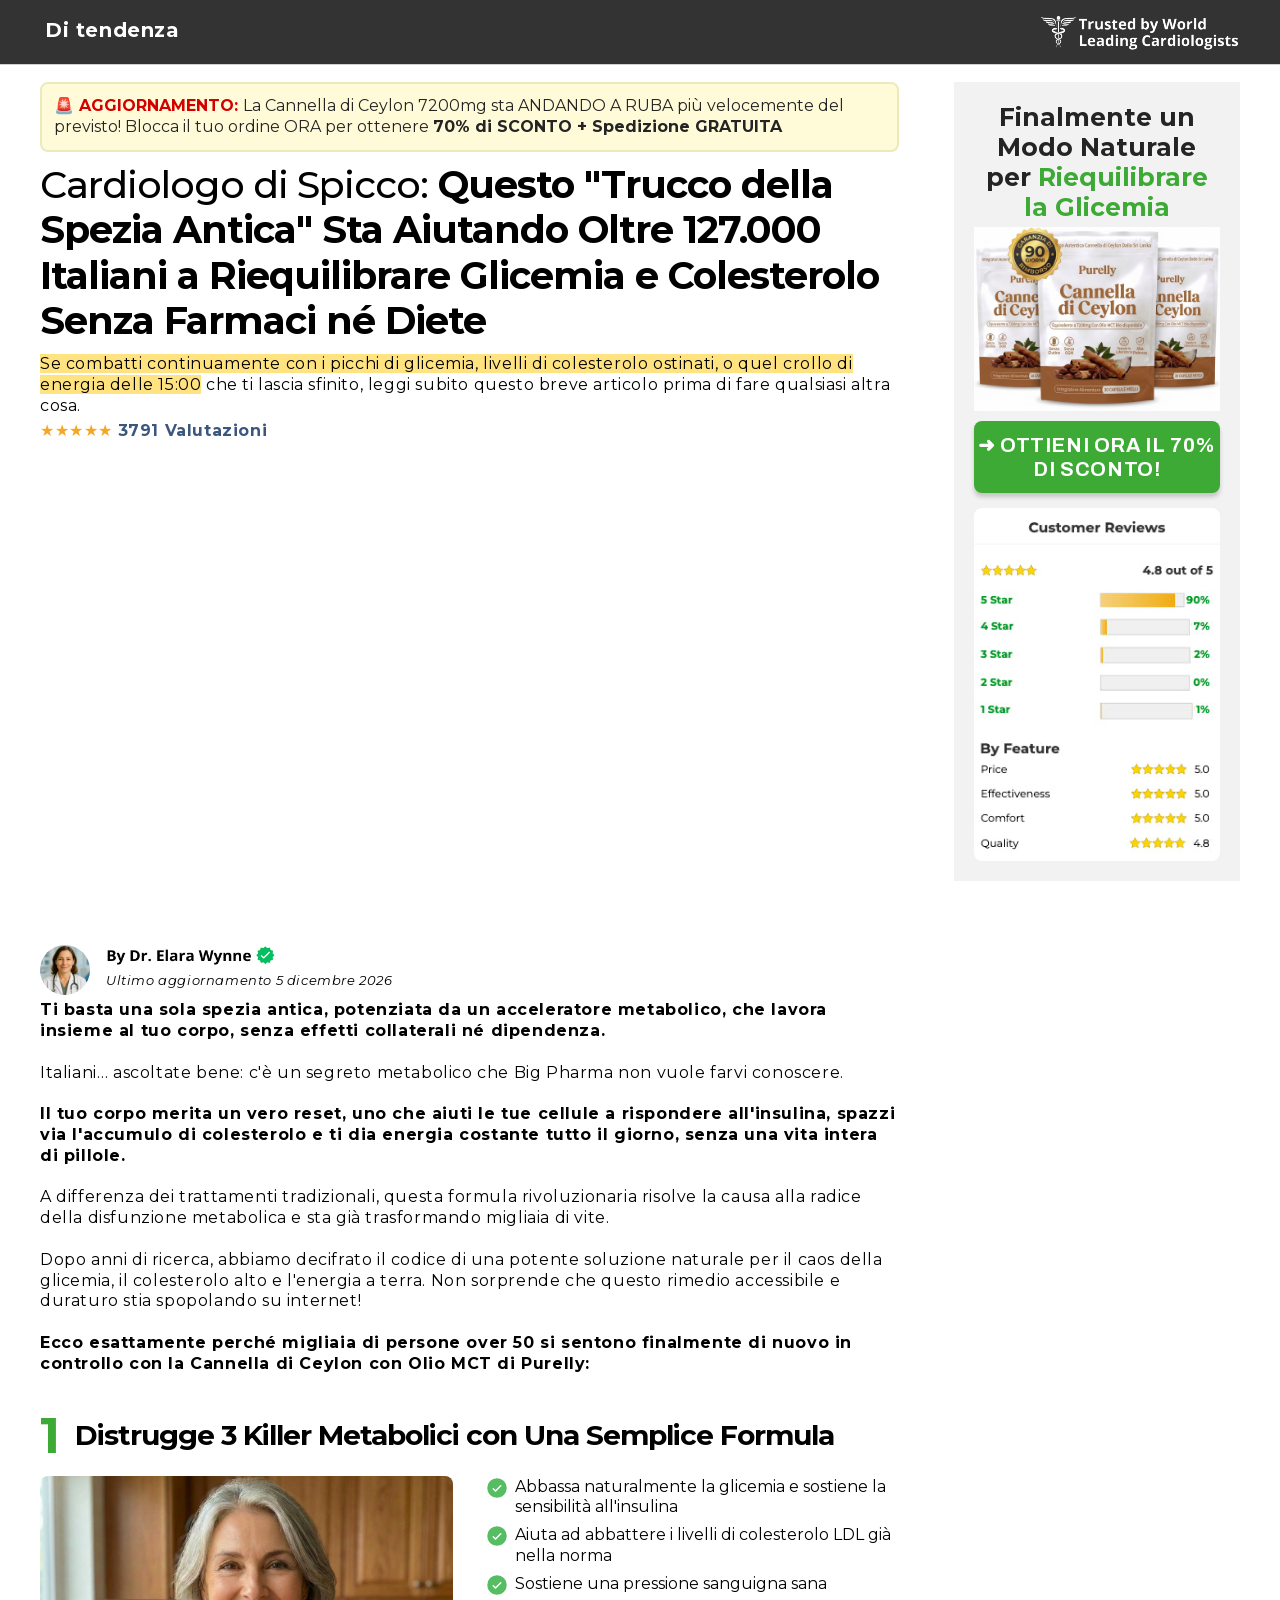
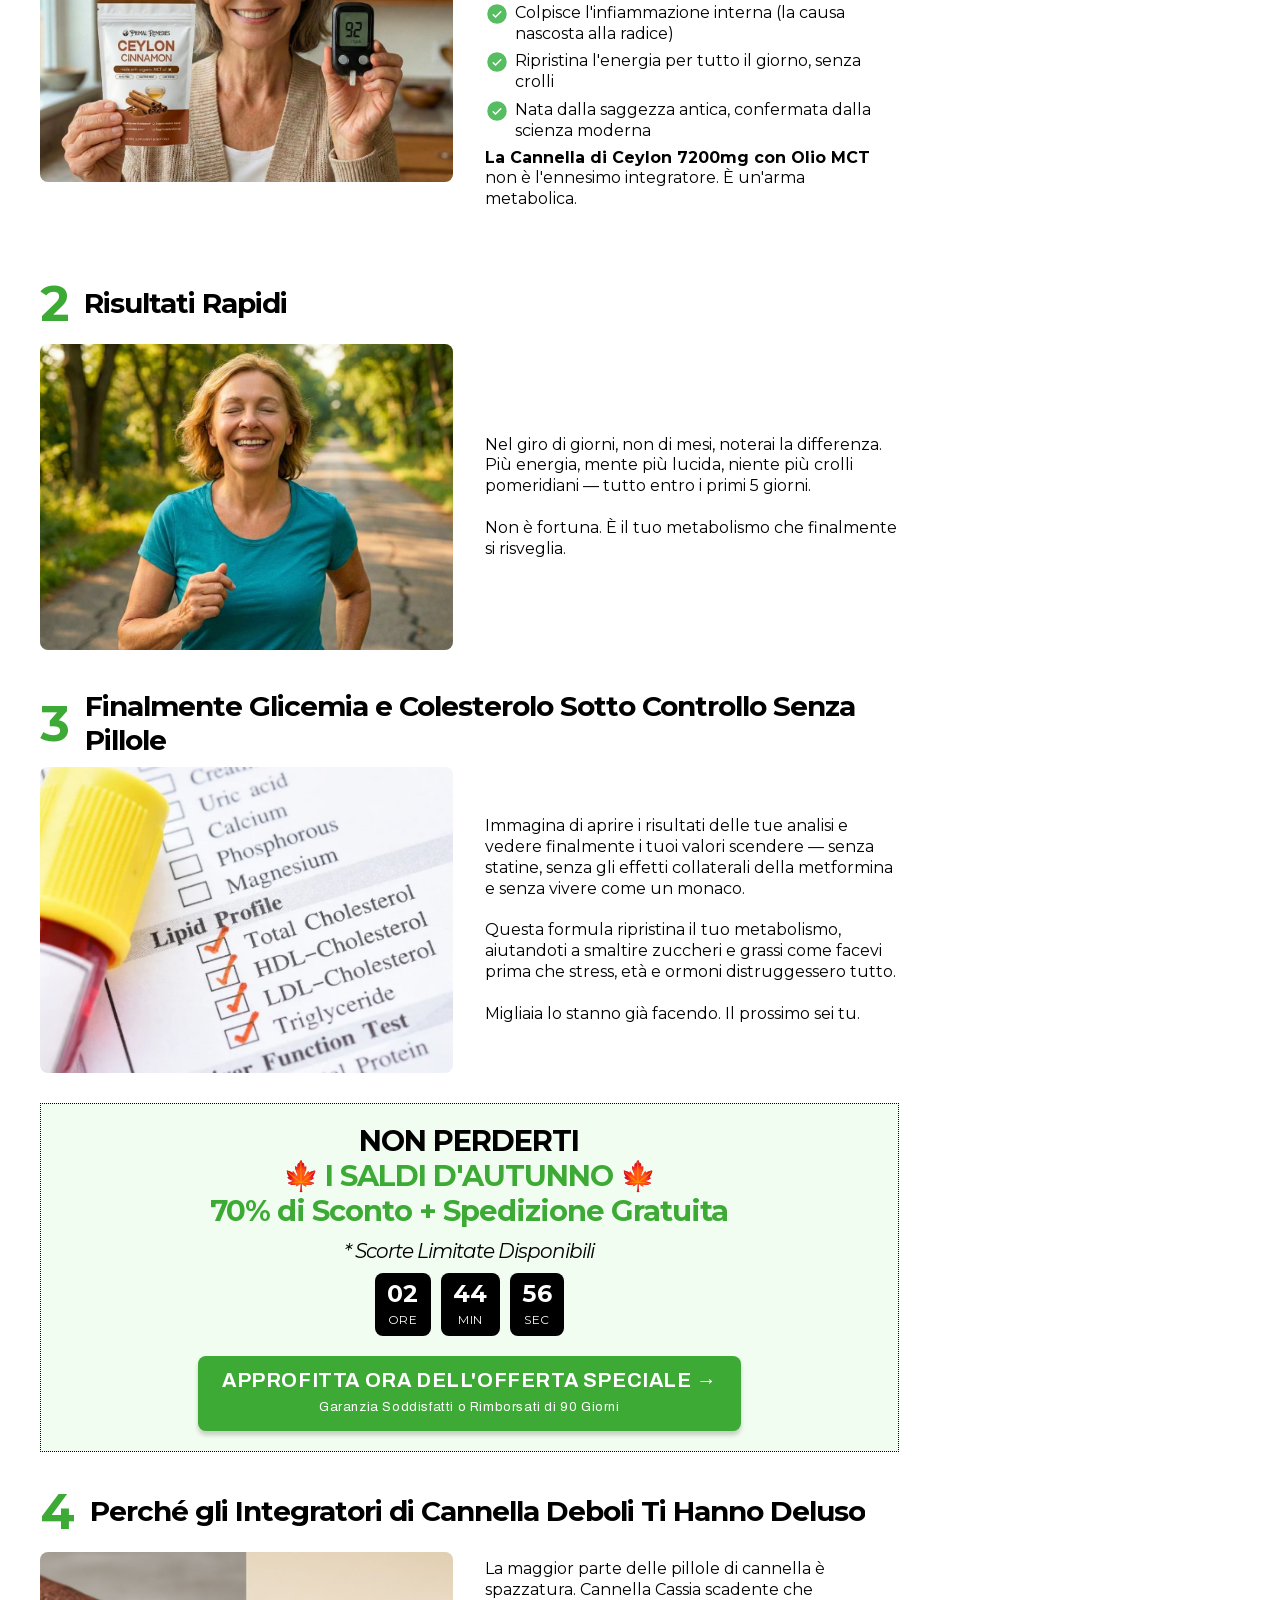
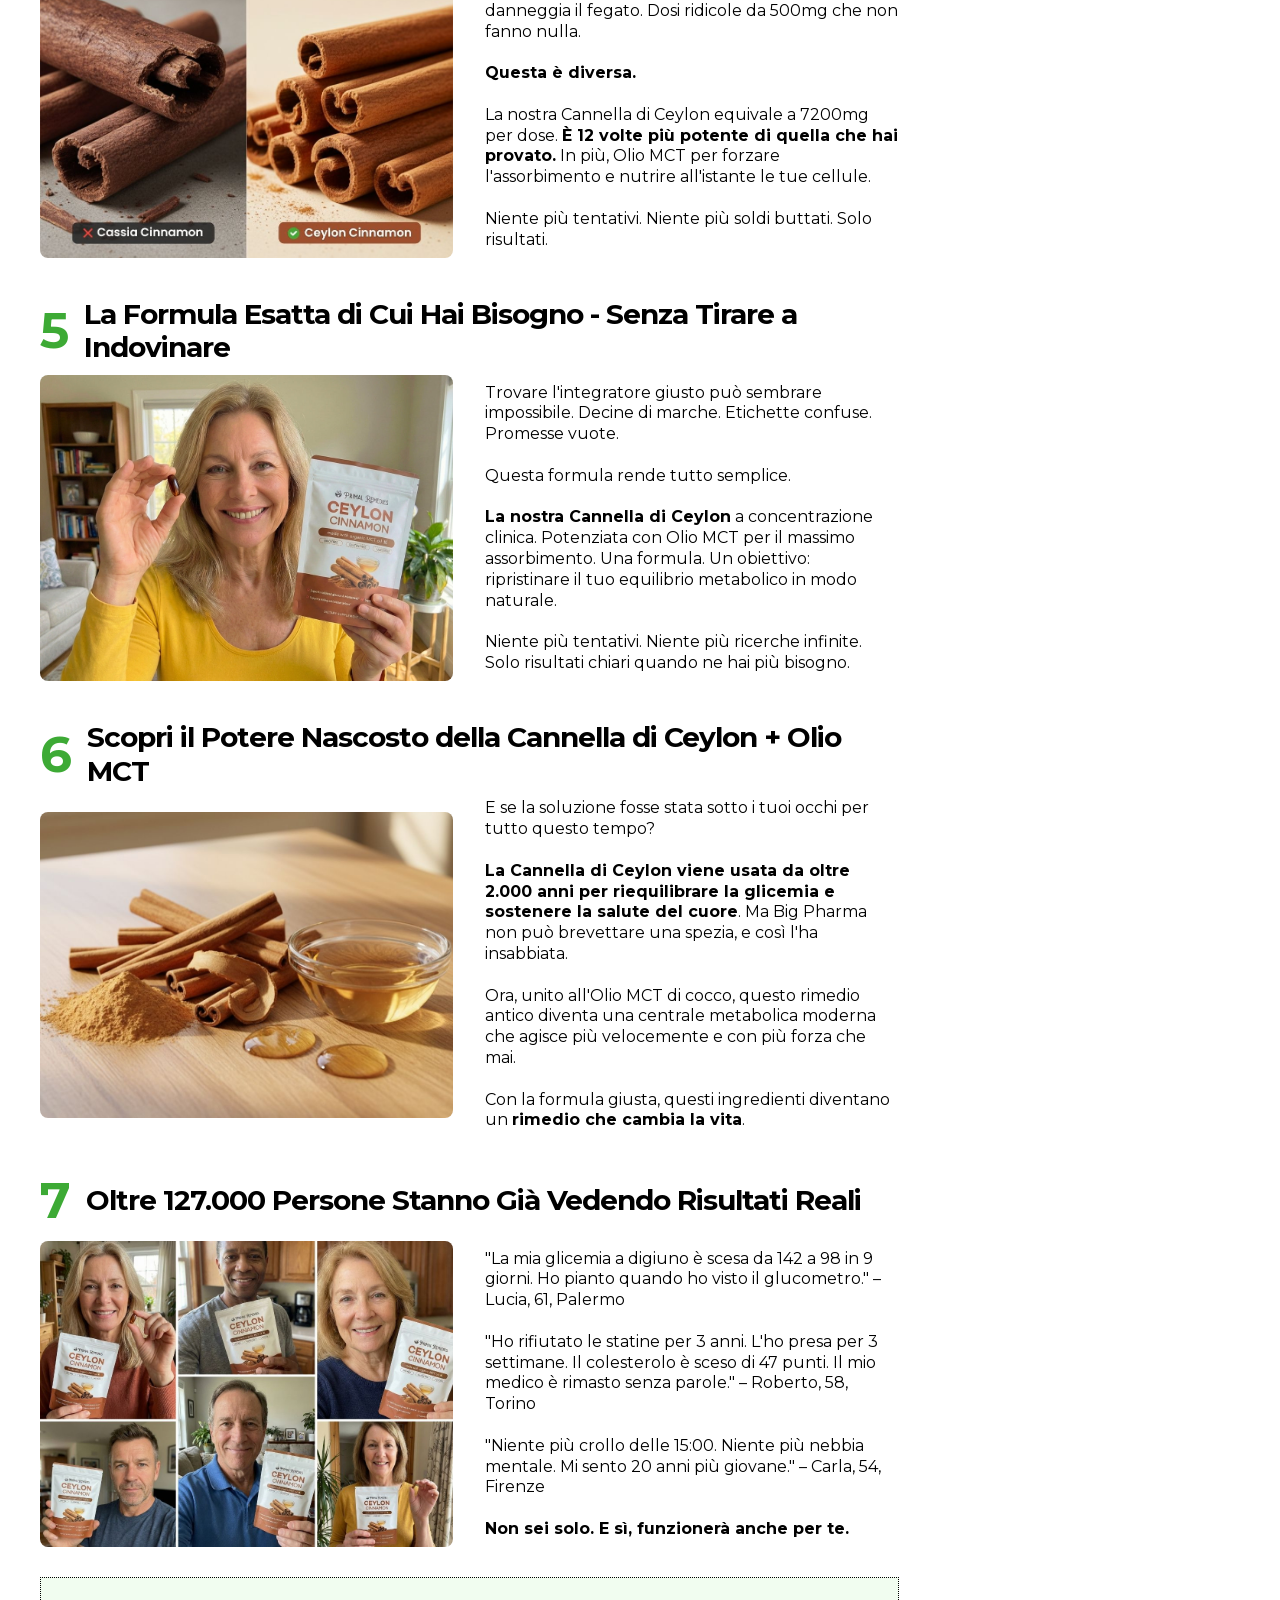
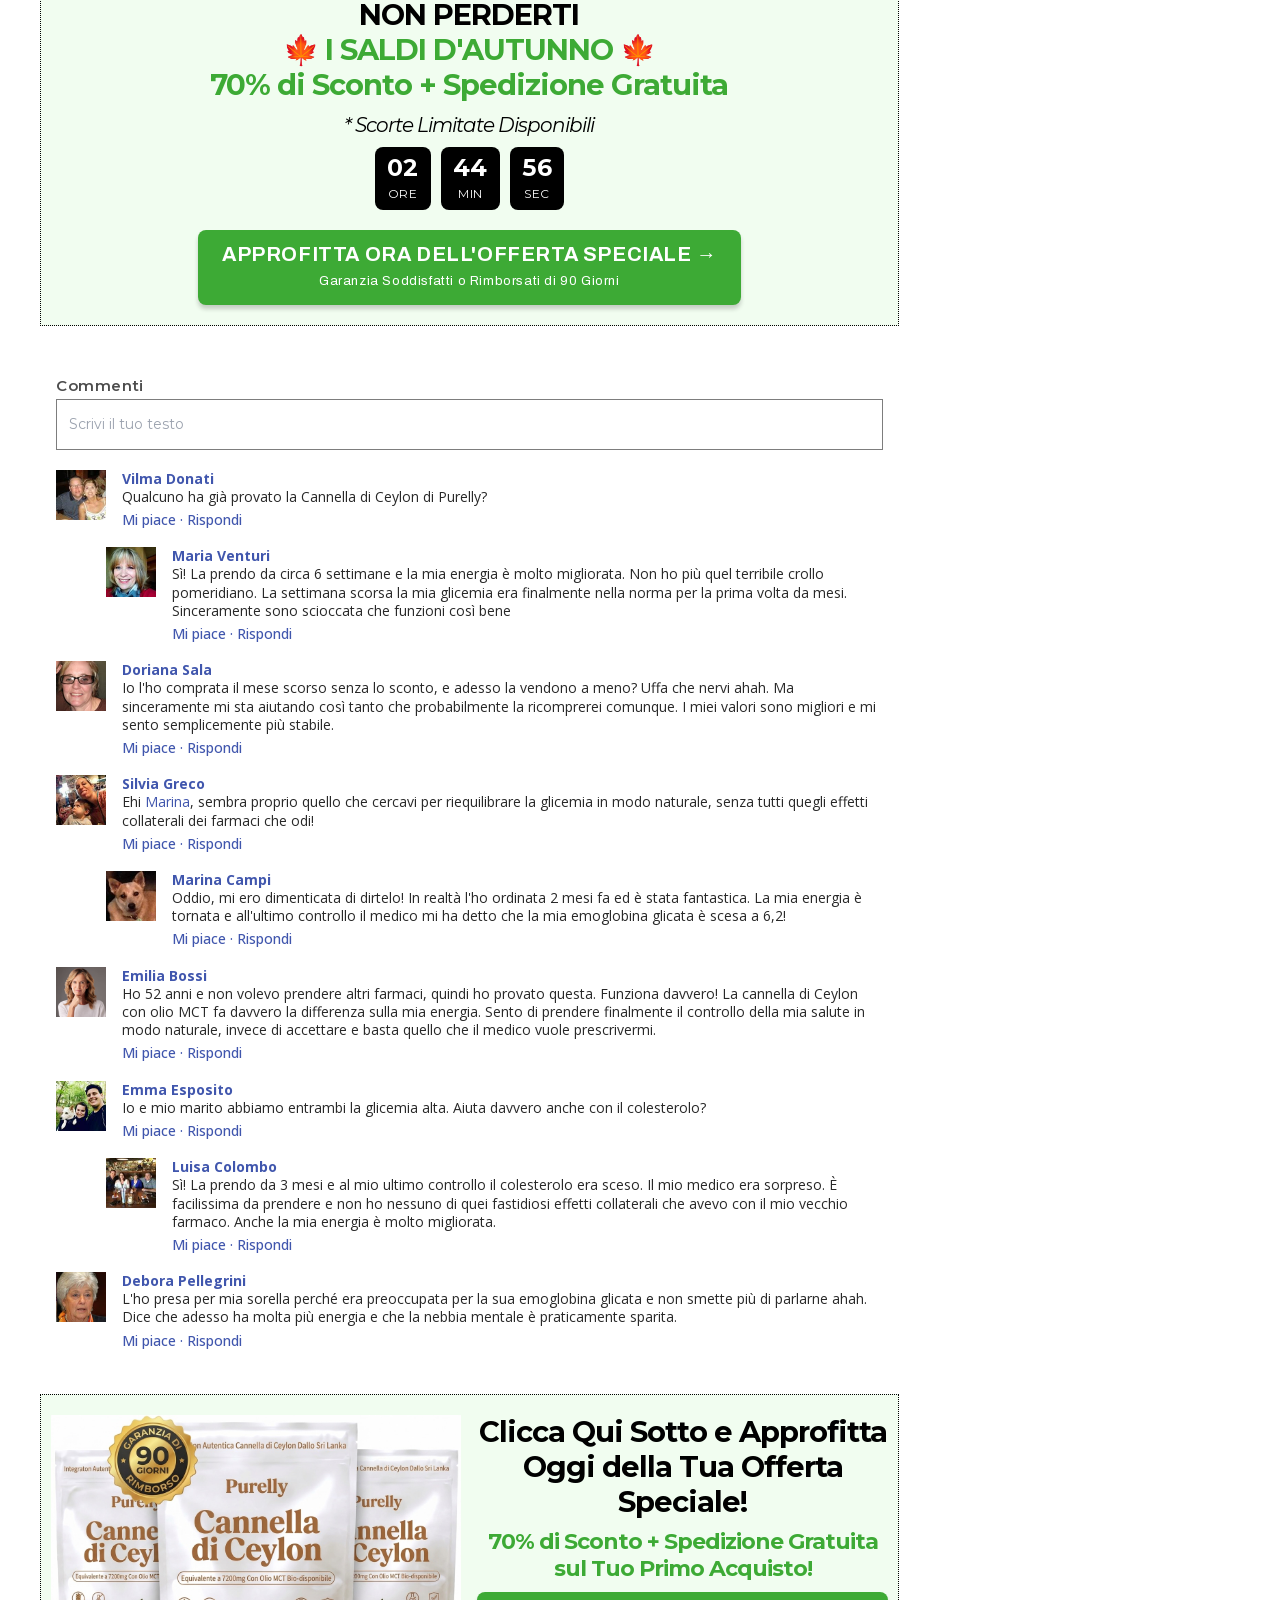
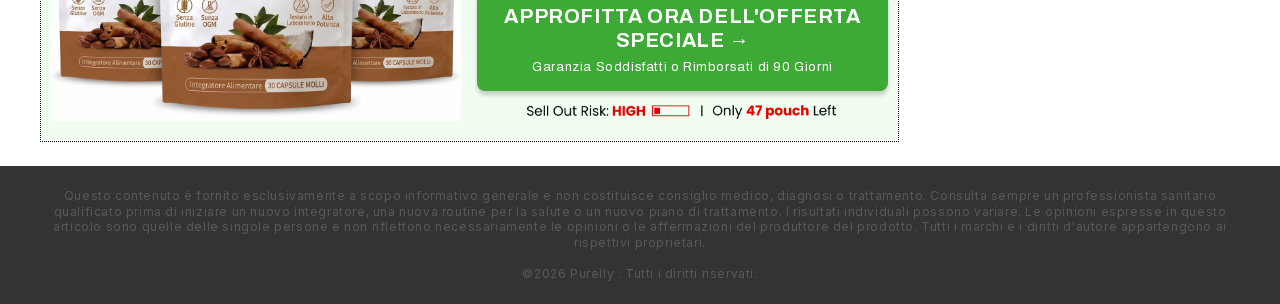
==== adv-02/index.html @ 5614b803 "adv-02: troca vídeo #2 pela versão traduzida (Prima/Dopo) com faststart Co-Authored-By: Claude Opus " ====
<!doctype html>
<html class="js" lang="it">
<head>
<meta charset="utf-8">
<meta http-equiv="X-UA-Compatible" content="IE=edge">
<meta name="viewport" content="width=device-width,initial-scale=1">
<meta name="robots" content="noindex,nofollow">
<title>Ultime Notizie – Purelly</title>
<!-- PostHog Analytics -->
    <script>
    !function(t,e){var o,n,p,r;e.__SV||(window.posthog=e,e._i=[],e.init=function(i,s,a){function g(t,e){var o=e.split(".");2==o.length&&(t=t[o[0]],e=o[1]),t[e]=function(){t.push([e].concat(Array.prototype.slice.call(arguments,0)))}}(p=t.createElement("script")).type="text/javascript",p.crossOrigin="anonymous",p.async=!0,p.src=s.api_host.replace(".i.posthog.com","-assets.i.posthog.com")+"/static/array.js",(r=t.getElementsByTagName("script")[0]).parentNode.insertBefore(p,r);var u=e;for(void 0!==a?u=e[a]=[]:a="posthog",u.people=u.people||[],u.toString=function(t){var e="posthog";return"posthog"!==a&&(e+="."+a),t||(e+=" (stub)"),e},u.people.toString=function(){return u.toString(1)+".people (stub)"},o="init capture register register_once register_for_session unregister unregister_for_session getFeatureFlag getFeatureFlagPayload isFeatureEnabled reloadFeatureFlags updateEarlyAccessFeatureEnrollment getEarlyAccessFeatures on onFeatureFlags onSessionId getSurveys getActiveMatchingSurveys renderSurvey canRenderSurvey getNextSurveyStep identify setPersonProperties group resetGroups setPersonPropertiesForFlags resetPersonPropertiesForFlags setGroupPropertiesForFlags resetGroupPropertiesForFlags reset get_distinct_id getGroups get_session_id get_session_replay_url alias set_config startSessionRecording stopSessionRecording sessionRecordingStarted captureException loadToolbar get_property getSessionProperty createPersonProfile opt_in_capturing opt_out_capturing has_opted_in_capturing has_opted_out_capturing clear_opt_in_out_capturing debug getPageViewId".split(" "),n=0;n<o.length;n++)g(u,o[n]);e._i.push([i,s,a])},e.__SV=1)}(document,window.posthog||[]);
    posthog.init('phc_tvujHqnJNhd7L6hDGujWVCMfzU2Xkpcrcvso7yDyCG6g', {
        api_host: 'https://us.i.posthog.com',
        person_profiles: 'always',
        capture_pageview: true,
        capture_pageleave: true,
        autocapture: true,
        enable_heatmaps: true
    });
    </script>
    <!-- /PostHog Analytics -->



    <!-- TikTok Pixel -->
    <!-- Antes do BB Tracker de proposito: o ttq cria o cookie _ttp (identificador emitido pelo
         proprio TikTok, equivalente ao fbp), que o bb-tracker.js le e manda junto nos eventos
         de servidor. Nao conflita: o pixel manda Pageview, o servidor manda ViewContent. -->
    <script>
    !function (w, d, t) {
  w.TiktokAnalyticsObject=t;var ttq=w[t]=w[t]||[];
  ttq.methods=["page","track","identify","instances","debug","on","off","once","ready","alias","group","enableCookie","disableCookie","holdConsent","revokeConsent","grantConsent"];
  ttq.setAndDefer=function(t,e){t[e]=function(){t.push([e].concat(Array.prototype.slice.call(arguments,0)))}};
  for(var i=0;i<ttq.methods.length;i++)ttq.setAndDefer(ttq,ttq.methods[i]);
  ttq.instance=function(t){for(var e=ttq._i[t]||[],n=0;n<ttq.methods.length;n++)ttq.setAndDefer(e,ttq.methods[n]);return e};
  ttq.load=function(e,n){var i="https://analytics.tiktok.com/i18n/pixel/events.js";
  ttq._i=ttq._i||{},ttq._i[e]=[],ttq._i[e]._u=i,ttq._t=ttq._t||{},ttq._t[e]=+new Date,ttq._o=ttq._o||{},ttq._o[e]=n||{};
  var o=document.createElement("script");o.type="text/javascript",o.async=!0,o.src=i+"?sdkid="+e+"&lib="+t;
  var a=document.getElementsByTagName("script")[0];a.parentNode.insertBefore(o,a)};

  ttq.load('DAP9QD3C77U5PB604EBG');  // Pixel TikTok da Purelly
  ttq.page();
}(window, document, 'ttq');
    </script>
    <!-- /TikTok Pixel -->

    <!-- BB Tracker -->
    <script>
    // Pre-seed do dataLayer: o bb-tracker.js instala GTM incondicionalmente e, sem gtmId,
    // pediria /api/proxy-gtm?id=GTM-XXXXXXX (404 a cada pageview). Marcar gtm.start faz ele pular.
    window.dataLayer = [{ 'gtm.start': Date.now(), event: 'gtm.js' }];
    window.BB_TRACKER_CONFIG = {
        pageType: 'advertorial',
        pageId: 'purelly_it',
        capiEndpoint: 'https://bb-tracker-scale10.vercel.app/api/capi/event'
    };
    </script>
    <script src="https://bb-tracker-scale10.vercel.app/bb-tracker.js" defer></script>
    <script>
    // Cross-domain: o bb-tracker.js NAO reescreve links de saida. Sem isto, o fbclid que o
    // Meta poe na URL do advertorial morre no clique e o bridge do Shopify nao tem o que
    // gravar em cart.attributes -> Purchase chega ao Meta sem fbc.
    (function(){
      try {
        var KEYS = ['ttclid','utm_source','utm_medium','utm_campaign','utm_content','utm_term'];
        var params = new URLSearchParams(window.location.search);
        function montarQs(){
          var carry = {};
          KEYS.forEach(function(k){
            var v = params.get(k);
            if (v) {
              try { localStorage.setItem('bb_' + k, v); } catch(e){}
              if (k === 'ttclid') { try { localStorage.setItem('bb_ttclid_ts', String(Date.now())); } catch(e){} }
            }
            if (!v) {
              try { v = localStorage.getItem('bb_' + k); } catch(e){}
              // ttclid guardado de visita anterior so vale dentro da janela de 7 dias do TikTok
              if (v && k === 'ttclid') {
                var ts = null; try { ts = localStorage.getItem('bb_ttclid_ts'); } catch(e){}
                if (!ts || (Date.now() - Number(ts)) > 7*24*60*60*1000) v = null;
              }
            }
            if (v) carry[k] = v;
          });
          // _ttp: identificador de navegador emitido pelo proprio TikTok. Existe aqui (o pixel
          // roda na pagina normal) mas nao na loja (la o pixel roda isolado e nao grava cookie).
          // Levamos o daqui para a loja, cru, sem alterar.
          try {
            var mt = document.cookie.match(/(?:^|; )_ttp=([^;]+)/);
            if (mt) carry['ttp'] = decodeURIComponent(mt[1]);
          } catch(e){}
          // bb_user_id e o external_id do Meta — o sinal de match mais forte que temos para
          // visitante anonimo. Fica em localStorage com a chave crua (sem prefixo bb_), posta
          // la pelo bb-tracker.js. Como ele carrega com defer, so existe depois deste inline:
          // por isso o qs e remontado a cada passada do decorate(), nao uma vez so.
          // window.bbUserId primeiro: localStorage falha em navegador que bloqueia
          // armazenamento, e ai o external_id nao chegava na loja.
          var uid = null;
          try { uid = window.bbUserId || null; } catch(e){}
          if (!uid) { try { uid = localStorage.getItem('bb_user_id'); } catch(e){} }
          if (uid) carry['bb_user_id'] = uid;
          // fbc PRONTO, nunca o fbclid cru. O Meta exige que o timestamp dentro do fbc seja o
          // do clique real; reconstruir depois com Date.now() faz o mesmo fbclid chegar com
          // horarios diferentes e o Meta acusa "valor fbclid modificado". Por isso montamos
          // uma vez, persistimos a string inteira e so repassamos.
          try {
            var fbc = localStorage.getItem('bb_fbc');
            var novoFbclid = params.get('fbclid');
            if (novoFbclid && (!fbc || fbc.indexOf(novoFbclid) < 0)) {
              fbc = 'fb.1.' + Date.now() + '.' + novoFbclid;
              localStorage.setItem('bb_fbc', fbc);
            }
            if (fbc) carry['fbc'] = fbc;
          } catch(e){}
          return Object.keys(carry).map(function(k){
            return encodeURIComponent(k) + '=' + encodeURIComponent(carry[k]);
          }).join('&');
        }
        function decorate(){
          // Marca os botoes como CTA: o isCTAElement do bb-tracker.js so reconhece href com
          // checkout|cart|buy|order|comprar|kaufen e texto em EN/ES/DE. Os nossos apontam para
          // /products/... e dizem "Risparmia fino al 50%" -> nao seriam detectados, e cta_clicked
          // nunca chegaria ao CAPI. data-bb-cta e o opt-in explicito que ele aceita.
          document.querySelectorAll('a[href*="purelywell.online/products/"]').forEach(function(a){
            if (!a.hasAttribute('data-bb-cta')) a.setAttribute('data-bb-cta', '1');
          });
          var qs = montarQs();
          if (!qs) return;
          document.querySelectorAll('a[href*="purelywell.online"]').forEach(function(a){
            // Guarda o href original uma unica vez e reconstroi sempre a partir dele. Assim a
            // funcao e idempotente: roda a cada 5s e nunca empilha parametros, e uma passada
            // posterior (ja com bb_user_id disponivel) simplesmente reescreve o link completo.
            var base = a.getAttribute('data-bb-href');
            if (!base) {
              base = a.getAttribute('href');
              if (!base) return;
              a.setAttribute('data-bb-href', base);
            }
            a.setAttribute('href', base + (base.indexOf('?') >= 0 ? '&' : '?') + qs);
          });
        }
        if (document.readyState === 'loading') {
          document.addEventListener('DOMContentLoaded', decorate);
        } else { decorate(); }
        // GemPages renderiza botoes tarde; repete por 30s como o bridge faz.
        var ticks = 0;
        var iv = setInterval(function(){ ticks++; decorate(); if (ticks >= 6) clearInterval(iv); }, 5000);
      } catch(e){}
    })();
    </script>
<link rel="stylesheet" href="/adv-02/css/gfonts-9e29aeb3.css">
<style id="shopify-accelerated-checkout-cart">
        #shopify-buyer-consent {
  margin-top: 1em;
  display: inline-block;
  width: 100%;
}

#shopify-buyer-consent.hidden {
  display: none;
}

#shopify-subscription-policy-button {
  background: none;
  border: none;
  padding: 0;
  text-decoration: underline;
  font-size: inherit;
  cursor: pointer;
}

#shopify-subscription-policy-button::before {
  box-shadow: none;
}

      </style><style data-shopify="">
      @font-face {
  font-family: "DM Sans";
  font-weight: 400;
  font-style: normal;
  font-display: swap;
  src: url("/adv-02/fonts/dmsans_n4.ec80bd4dd7e1a334c969c265873491ae56018d72.woff2") format("woff2"),
       url("/adv-02/fonts/dmsans_n4.87bdd914d8a61247b911147ae68e754d695c58a6.woff") format("woff");
}

      @font-face {
  font-family: "DM Sans";
  font-weight: 700;
  font-style: normal;
  font-display: swap;
  src: url("/adv-02/fonts/dmsans_n7.97e21d81502002291ea1de8aefb79170c6946ce5.woff2") format("woff2"),
       url("/adv-02/fonts/dmsans_n7.af5c214f5116410ca1d53a2090665620e78e2e1b.woff") format("woff");
}

      @font-face {
  font-family: "DM Sans";
  font-weight: 400;
  font-style: italic;
  font-display: swap;
  src: url("/adv-02/fonts/dmsans_i4.b8fe05e69ee95d5a53155c346957d8cbf5081c1a.woff2") format("woff2"),
       url("/adv-02/fonts/dmsans_i4.403fe28ee2ea63e142575c0aa47684d65f8c23a0.woff") format("woff");
}

      @font-face {
  font-family: "DM Sans";
  font-weight: 700;
  font-style: italic;
  font-display: swap;
  src: url("/adv-02/fonts/dmsans_i7.52b57f7d7342eb7255084623d98ab83fd96e7f9b.woff2") format("woff2"),
       url("/adv-02/fonts/dmsans_i7.d5e14ef18a1d4a8ce78a4187580b4eb1759c2eda.woff") format("woff");
}

      @font-face {
  font-family: Jost;
  font-weight: 400;
  font-style: normal;
  font-display: swap;
  src: url("/adv-02/fonts/jost_n4.d47a1b6347ce4a4c9f437608011273009d91f2b7.woff2") format("woff2"),
       url("/adv-02/fonts/jost_n4.791c46290e672b3f85c3d1c651ef2efa3819eadd.woff") format("woff");
}


      
        :root,
        .color-scheme-1 {
          --color-background: 255,255,255;
        
          --gradient-background: #ffffff;
        

        

        --color-foreground: 18,18,18;
        --color-background-contrast: 191,191,191;
        --color-shadow: 18,18,18;
        --color-button: 62,37,26;
        --color-button-text: 255,255,255;
        --color-secondary-button: 255,255,255;
        --color-secondary-button-text: 18,18,18;
        --color-link: 18,18,18;
        --color-badge-foreground: 18,18,18;
        --color-badge-background: 255,255,255;
        --color-badge-border: 18,18,18;
        --payment-terms-background-color: rgb(255 255 255);
      }
      
        
        .color-scheme-2 {
          --color-background: 65,25,0;
        
          --gradient-background: #411900;
        

        

        --color-foreground: 255,255,255;
        --color-background-contrast: 90,35,0;
        --color-shadow: 18,18,18;
        --color-button: 18,18,18;
        --color-button-text: 243,243,243;
        --color-secondary-button: 65,25,0;
        --color-secondary-button-text: 18,18,18;
        --color-link: 18,18,18;
        --color-badge-foreground: 255,255,255;
        --color-badge-background: 65,25,0;
        --color-badge-border: 255,255,255;
        --payment-terms-background-color: rgb(65 25 0);
      }
      
        
        .color-scheme-3 {
          --color-background: 249,249,249;
        
          --gradient-background: #f9f9f9;
        

        

        --color-foreground: 18,18,18;
        --color-background-contrast: 185,185,185;
        --color-shadow: 18,18,18;
        --color-button: 18,18,18;
        --color-button-text: 0,0,0;
        --color-secondary-button: 249,249,249;
        --color-secondary-button-text: 18,18,18;
        --color-link: 18,18,18;
        --color-badge-foreground: 18,18,18;
        --color-badge-background: 249,249,249;
        --color-badge-border: 18,18,18;
        --payment-terms-background-color: rgb(249 249 249);
      }
      
        
        .color-scheme-4 {
          --color-background: 221,105,31;
        
          --gradient-background: #dd691f;
        

        

        --color-foreground: 18,18,18;
        --color-background-contrast: 109,52,15;
        --color-shadow: 18,18,18;
        --color-button: 255,255,255;
        --color-button-text: 18,18,18;
        --color-secondary-button: 221,105,31;
        --color-secondary-button-text: 255,255,255;
        --color-link: 255,255,255;
        --color-badge-foreground: 18,18,18;
        --color-badge-background: 221,105,31;
        --color-badge-border: 18,18,18;
        --payment-terms-background-color: rgb(221 105 31);
      }
      
        
        .color-scheme-5 {
          --color-background: 255,247,232;
        
          --gradient-background: #fff7e8;
        

        

        --color-foreground: 0,0,0;
        --color-background-contrast: 255,203,104;
        --color-shadow: 18,18,18;
        --color-button: 221,105,31;
        --color-button-text: 255,255,255;
        --color-secondary-button: 255,247,232;
        --color-secondary-button-text: 255,255,255;
        --color-link: 255,255,255;
        --color-badge-foreground: 0,0,0;
        --color-badge-background: 255,247,232;
        --color-badge-border: 0,0,0;
        --payment-terms-background-color: rgb(255 247 232);
      }
      

      body, .color-scheme-1, .color-scheme-2, .color-scheme-3, .color-scheme-4, .color-scheme-5 {
        color: rgba(var(--color-foreground), 0.75);
        background-color: rgb(var(--color-background));
      }

      :root {
        --font-body-family: "DM Sans", sans-serif;
        --font-body-style: normal;
        --font-body-weight: 400;
        --font-body-weight-bold: 700;

        --font-heading-family: Jost, sans-serif;
        --font-heading-style: normal;
        --font-heading-weight: 400;

        --font-body-scale: 1.0;
        --font-heading-scale: 1.0;

        --media-padding: px;
        --media-border-opacity: 0.05;
        --media-border-width: 0px;
        --media-radius: 12px;
        --media-shadow-opacity: 0.0;
        --media-shadow-horizontal-offset: 0px;
        --media-shadow-vertical-offset: 4px;
        --media-shadow-blur-radius: 5px;
        --media-shadow-visible: 0;

        --page-width: 120rem;
        --page-width-margin: 0rem;

        --product-card-image-padding: 0.0rem;
        --product-card-corner-radius: 1.0rem;
        --product-card-text-alignment: left;
        --product-card-border-width: 0.0rem;
        --product-card-border-opacity: 0.1;
        --product-card-shadow-opacity: 0.0;
        --product-card-shadow-visible: 0;
        --product-card-shadow-horizontal-offset: 0.0rem;
        --product-card-shadow-vertical-offset: 0.0rem;
        --product-card-shadow-blur-radius: 1.0rem;

        --collection-card-image-padding: 0.0rem;
        --collection-card-corner-radius: 1.6rem;
        --collection-card-text-alignment: left;
        --collection-card-border-width: 0.0rem;
        --collection-card-border-opacity: 0.1;
        --collection-card-shadow-opacity: 0.0;
        --collection-card-shadow-visible: 0;
        --collection-card-shadow-horizontal-offset: 0.0rem;
        --collection-card-shadow-vertical-offset: 0.4rem;
        --collection-card-shadow-blur-radius: 0.5rem;

        --blog-card-image-padding: 0.0rem;
        --blog-card-corner-radius: 0.0rem;
        --blog-card-text-alignment: left;
        --blog-card-border-width: 0.0rem;
        --blog-card-border-opacity: 0.1;
        --blog-card-shadow-opacity: 0.0;
        --blog-card-shadow-visible: 0;
        --blog-card-shadow-horizontal-offset: 0.0rem;
        --blog-card-shadow-vertical-offset: 0.4rem;
        --blog-card-shadow-blur-radius: 0.5rem;

        --badge-corner-radius: 4.0rem;

        --popup-border-width: 1px;
        --popup-border-opacity: 0.1;
        --popup-corner-radius: 0px;
        --popup-shadow-opacity: 0.05;
        --popup-shadow-horizontal-offset: 0px;
        --popup-shadow-vertical-offset: 4px;
        --popup-shadow-blur-radius: 5px;

        --drawer-border-width: 1px;
        --drawer-border-opacity: 0.1;
        --drawer-shadow-opacity: 0.0;
        --drawer-shadow-horizontal-offset: 0px;
        --drawer-shadow-vertical-offset: 4px;
        --drawer-shadow-blur-radius: 5px;

        --spacing-sections-desktop: 0px;
        --spacing-sections-mobile: 0px;

        --grid-desktop-vertical-spacing: 40px;
        --grid-desktop-horizontal-spacing: 24px;
        --grid-mobile-vertical-spacing: 20px;
        --grid-mobile-horizontal-spacing: 12px;

        --text-boxes-border-opacity: 0.1;
        --text-boxes-border-width: 0px;
        --text-boxes-radius: 16px;
        --text-boxes-shadow-opacity: 0.0;
        --text-boxes-shadow-visible: 0;
        --text-boxes-shadow-horizontal-offset: 0px;
        --text-boxes-shadow-vertical-offset: 4px;
        --text-boxes-shadow-blur-radius: 5px;

        --buttons-radius: 6px;
        --buttons-radius-outset: 7px;
        --buttons-border-width: 1px;
        --buttons-border-opacity: 1.0;
        --buttons-shadow-opacity: 0.0;
        --buttons-shadow-visible: 0;
        --buttons-shadow-horizontal-offset: 0px;
        --buttons-shadow-vertical-offset: 4px;
        --buttons-shadow-blur-radius: 5px;
        --buttons-border-offset: 0.3px;

        --inputs-radius: 12px;
        --inputs-border-width: 1px;
        --inputs-border-opacity: 0.55;
        --inputs-shadow-opacity: 0.0;
        --inputs-shadow-horizontal-offset: 0px;
        --inputs-margin-offset: 0px;
        --inputs-shadow-vertical-offset: 4px;
        --inputs-shadow-blur-radius: 5px;
        --inputs-radius-outset: 13px;

        --variant-pills-radius: 40px;
        --variant-pills-border-width: 1px;
        --variant-pills-border-opacity: 0.55;
        --variant-pills-shadow-opacity: 0.0;
        --variant-pills-shadow-horizontal-offset: 0px;
        --variant-pills-shadow-vertical-offset: 4px;
        --variant-pills-shadow-blur-radius: 5px;
      }

      *,
      *::before,
      *::after {
        box-sizing: inherit;
      }

      html {
        box-sizing: border-box;
        font-size: calc(var(--font-body-scale) * 62.5%);
        height: 100%;
      }

      body {
        display: grid;
        grid-template-rows: auto auto 1fr auto;
        grid-template-columns: 100%;
        min-height: 100%;
        margin: 0;
        font-size: 1.5rem;
        letter-spacing: 0.06rem;
        line-height: calc(1 + 0.8 / var(--font-body-scale));
        font-family: var(--font-body-family);
        font-style: var(--font-body-style);
        font-weight: var(--font-body-weight);
      }

      @media screen and (min-width: 750px) {
        body {
          font-size: 1.6rem;
        }
      }
    </style><link href="/adv-02/css/base.css" media="all" rel="stylesheet" type="text/css"/><link href="/adv-02/css/component-cart-items.css" media="all" onload="this.media='all'" rel="stylesheet"/><link href="/adv-02/css/component-cart-drawer.css" media="all" rel="stylesheet" type="text/css"/><link href="/adv-02/css/component-cart.css" media="all" rel="stylesheet" type="text/css"/><link href="/adv-02/css/component-totals.css" media="all" rel="stylesheet" type="text/css"/><link href="/adv-02/css/component-price.css" media="all" rel="stylesheet" type="text/css"/><link href="/adv-02/css/component-discounts.css" media="all" rel="stylesheet" type="text/css"/><link href="/adv-02/css/component-localization-form.css" media="all" rel="stylesheet" type="text/css"/><style>
    .kaching-bundles__block {
      display: none;
    }

    .kaching-bundles-sticky-atc {
      display: none;
    }
  </style><style>
.gps *,.gps :after,.gps :before{border:0 solid #e5e7eb;box-sizing:border-box}.gps :after,.gps :before{--tw-content:""}.gps{-webkit-text-size-adjust:100%;font-feature-settings:normal;font-family:ui-sans-serif,system-ui,-apple-system,BlinkMacSystemFont,Segoe UI,Roboto,Helvetica Neue,Arial,Noto Sans,sans-serif,Apple Color Emoji,Segoe UI Emoji,Segoe UI Symbol,Noto Color Emoji;font-variation-settings:normal;line-height:1.5;line-height:inherit;margin:0;-moz-tab-size:4;-o-tab-size:4;tab-size:4}.gps hr{border-top-width:1px;color:inherit;height:0}.gps abbr:where([title]){-webkit-text-decoration:underline dotted;text-decoration:underline dotted}.gps h1,.gps h2,.gps h3,.gps h4,.gps h5,.gps h6{font-size:inherit;font-weight:inherit}.gps a{color:inherit;text-decoration:inherit}.gps b,.gps strong{font-weight:bolder}.gps code,.gps kbd,.gps pre,.gps samp{font-family:ui-monospace,SFMono-Regular,Menlo,Monaco,Consolas,Liberation Mono,Courier New,monospace;font-size:1em}.gps small{font-size:80%}.gps sub,.gps sup{font-size:75%;line-height:0;position:relative;vertical-align:baseline}.gps sub{bottom:-.25em}.gps sup{top:-.5em}.gps table{border-collapse:collapse;border-color:inherit;text-indent:0}.gps button,.gps input,.gps optgroup,.gps select,.gps textarea{color:inherit;font-family:inherit;font-size:100%;font-weight:inherit;line-height:inherit;margin:0;padding:0}.gps button,.gps select{text-transform:none}.gps [type=button],.gps [type=reset],.gps [type=submit],.gps button{-webkit-appearance:button;background-color:transparent;background-image:none}.gps :-moz-focusring{outline:auto}.gps :-moz-ui-invalid{box-shadow:none}.gps progress{vertical-align:baseline}.gps ::-webkit-inner-spin-button,.gps ::-webkit-outer-spin-button{height:auto}.gps [type=search]{-webkit-appearance:textfield;outline-offset:-2px}.gps ::-webkit-search-decoration{-webkit-appearance:none}.gps ::-webkit-file-upload-button{-webkit-appearance:button;font:inherit}.gps summary{display:list-item}.gps blockquote,.gps dd,.gps dl,.gps figure,.gps h1,.gps h2,.gps h3,.gps h4,.gps h5,.gps h6,.gps hr,.gps p,.gps pre{margin:0}.gps fieldset{margin:0;padding:0}.gps legend{padding:0}.gps menu,.gps ol,.gps ul{list-style:none;margin:0;padding:0}.gps textarea{resize:vertical}.gps input::-moz-placeholder,.gps textarea::-moz-placeholder{color:#9ca3af;opacity:1}.gps input::placeholder,.gps textarea::placeholder{color:#9ca3af;opacity:1}.gps [role=button],.gps button{cursor:pointer}.gps :disabled{cursor:default}.gps audio,.gps canvas,.gps embed,.gps iframe,.gps img,.gps object,.gps svg,.gps video{display:block;vertical-align:middle}.gps img,.gps video{height:auto;max-width:100%}.gps [hidden]{display:none}.gps{-webkit-tap-highlight-color:transparent;scroll-behavior:smooth}.gps #__next{height:100%;overflow-x:clip}.gps .wrapper{margin-left:auto;margin-right:auto;max-width:var(--g-ct-w,1200px);padding-left:var(--g-ct-p);padding-right:var(--g-ct-p);width:100%}.gps .gem-slider:not([data-keen-slider-disabled]){align-content:flex-start;display:flex;min-height:100%;overflow:hidden;position:relative;width:100%}.gps .gem-slider:not([data-keen-slider-disabled])[data-keen-slider-reverse]{flex-direction:row-reverse}.gps .gem-slider:not([data-keen-slider-disabled])[data-keen-slider-v]{flex-wrap:wrap}.gps [data-keen-slider-moves] *{pointer-events:none}.gps .pb-safe{padding-bottom:env(safe-area-inset-bottom)}.gps .pt-safe{padding-top:env(safe-area-inset-top)}.gps .pl-safe{padding-left:env(safe-area-inset-left)}.gps .pr-safe{padding-right:env(safe-area-inset-right)}.gps .p-safe{padding:env(safe-area-inset-top) env(safe-area-inset-right) env(safe-area-inset-bottom) env(safe-area-inset-left)}.gps .px-safe{padding-left:env(safe-area-inset-left);padding-right:env(safe-area-inset-right)}.gps .py-safe{padding-bottom:env(safe-area-inset-bottom);padding-top:env(safe-area-inset-top)}.gps .h-safe{height:calc(100vh - env(safe-area-inset-top) - env(safe-area-inset-bottom))}.gps .min-h-safe{min-height:calc(100vh - env(safe-area-inset-top) - env(safe-area-inset-bottom))}.gps .gp-text ol,.gps .gp-text ul,.gps .gp-text-instant ol,.gps .gp-text-instant ul{-webkit-margin-before:1em;-webkit-margin-after:1em;-webkit-margin-start:0;-webkit-margin-end:0;-webkit-padding-start:40px;display:block;margin-block-end:1em;margin-block-start:1em;margin-inline-end:0;margin-inline-start:0;padding-inline-start:40px;padding-left:40px}.gps .gp-text strong{font-weight:700}.gps .gp-text ul>li,.gps .gp-text-instant ul>li{list-style:disc inside!important}.gps .gp-text ol>li,.gps .gp-text-instant ol>li{list-style:decimal inside!important}.gps [display-init=hide]>div{display:inline!important;overflow:hidden!important;visibility:hidden!important}.gps [display-init=hide]>div,.gps [display-init=hide]>div *{max-height:0!important;max-width:0!important}.gps [data-slot=children]{align-items:center;border:1px dashed #9e9e9e;border-radius:3px;display:inline-flex;height:100%;justify-content:center;min-height:60px;overflow:hidden;visibility:hidden;width:100%}.gps [data-slot=children].product-feature-image{border:unset;border-radius:0;visibility:visible!important}.gps [data-slot=children]:not(.product-feature-image):after{content:"Drop element here";font-size:14px;font-weight:700;overflow:hidden;text-align:center;text-overflow:ellipsis;visibility:hidden;white-space:nowrap}.gps .gp-instant-page [data-slot=children].product-feature-image{border:unset;visibility:visible!important}.gps .gp-instant-page [data-slot=children].product-feature-image:after{border:unset;color:#aaa;visibility:visible}.gps .gp-instant-page [data-slot=children].product-feature-image .drag-placeholder{height:100%}.gps .gp-dialog{display:none}.gps .gp-dialog[open]{display:block}.gps .gp-dialog:modal{position:fixed}.gps h1,.gps h2,.gps h3,.gps h4,.gps h5,.gps h6{word-break:normal}.gps p{color:inherit;font-family:inherit;font-size:inherit;font-weight:inherit;line-height:inherit;text-align:inherit}.gps .gp-p-description-text ol,.gps .gp-p-description-text ul{-webkit-margin-before:1em;-webkit-margin-after:1em;-webkit-margin-start:0;-webkit-margin-end:0;-webkit-padding-start:40px;display:block;margin-block-end:1em;margin-block-start:1em;margin-inline-end:0;margin-inline-start:0;padding-inline-start:40px;padding-left:40px}.gps .gp-p-description-text ol ol{-webkit-margin-before:0;-webkit-margin-after:0;margin-block-end:0;margin-block-start:0}.gps .gp-p-description-text h1{-webkit-margin-before:.67em;-webkit-margin-after:.67em;-webkit-margin-start:0;-webkit-margin-end:0;font-size:2em;margin-block-end:.67em;margin-block-start:.67em;margin-inline-end:0;margin-inline-start:0}.gps .gp-p-description-text h1,.gps .gp-p-description-text h2,.gps .gp-p-description-text h3,.gps .gp-p-description-text h4,.gps .gp-p-description-text h5,.gps .gp-p-description-text h6{display:block;font-weight:700}.gps .gp-p-description-text h1,.gps .gp-p-description-text h2,.gps .gp-p-description-text h3,.gps .gp-p-description-text h4,.gps .gp-p-description-text h5,.gps .gp-p-description-text h6,.gps .gp-p-description-text p{line-height:1.4!important;margin:0 0 1em}.gps .gp-p-description-text h2{font-size:1.5em}.gps .gp-p-description-text h3{font-size:1.17em}.gps .gp-p-description-text a{color:-webkit-link;cursor:text;text-decoration:underline}.gps .gp-p-description-text h4{font-size:1em}.gps .gp-p-description-text h5{font-size:.83em}.gps .gp-p-description-text h6{font-size:.67em}.gps .gp-p-description-text ul{list-style-type:disc}.gps .gp-p-description-text ol{list-style-type:decimal}.gps .gp-p-description-text ul li{display:list-item;list-style:disc none outside;text-align:-webkit-match-parent;word-break:break-word}.gps .gp-p-description-text blockquote{-webkit-margin-before:1em;-webkit-margin-after:1em;-webkit-margin-start:40px;-webkit-margin-end:40px;display:block;margin-block-end:1em;margin-block-start:1em;margin-inline-end:40px;margin-inline-start:40px}.gps .gp-p-description-text table,.gps .gp-p-description-text td,.gps .gp-p-description-text th{border:1px dashed #ccc!important;padding:unset!important}.gps .gp-p-description-text table{border-collapse:separate;border-spacing:2px;box-sizing:border-box;display:table;text-indent:0;width:100%}.gps .gp-p-description-text p:last-child{margin-bottom:0!important}.gps .gp-tab-header-list::-webkit-scrollbar{display:none}.gps .rfm-marquee-container{display:flex;flex-direction:row;max-width:unset!important;position:relative;transform:var(--transform);width:var(--width)}.gps .rfm-overlay{height:100%;position:absolute;width:100%}.gps .rfm-overlay:after{right:0;top:0;transform:rotate(180deg)}.gps .rfm-overlay:before{left:0;top:0}.gps .rfm-marquee{align-items:center;animation:gp-merquee-scroll var(--duration) linear var(--delay) var(--iteration-count);animation-delay:var(--delay);animation-direction:var(--direction);animation-play-state:var(--play);display:flex;flex:0 0 auto;flex-direction:row;max-width:unset!important;min-width:var(--min-width);z-index:1}@keyframes gp-merquee-scroll{0%{transform:translateX(0)}to{transform:translateX(-100%)}}.gps .rfm-initial-child-container{align-items:center;display:flex;flex:0 0 auto;flex-direction:row;min-width:auto}.gps .rfm-child{transform:var(--transform)}.gps [style*="--mbchild:"]>:first-child{margin-bottom:var(--mbchild)}.gps [style*="--grchild:"]>:first-child{grid-row:var(--grchild)}@media (min-width:1025px){.gps .rfm-marquee-container:hover div{animation-play-state:var(--pause-on-hover)}.gps .rfm-marquee-container:active div{animation-play-state:var(--pause-on-click)}}.gps.gpsil [style*="--d:"]{display:var(--d)}@media only screen and (max-width:1024px){.gps.gpsil [style*="--d-tablet:"]{display:var(--d-tablet)}}@media only screen and (max-width:767px){.gps.gpsil [style*="--d-mobile:"]{display:var(--d-mobile)}}.gps.gpsi [style*="--ai:"]{align-items:var(--ai)}.gps.gpsi [style*="--hvr-ai:"]:hover{align-items:var(--hvr-ai)}.gps.gpsi [style*="--focus-ai:"]:focus{align-items:var(--focus-ai)}.gps.gpsi [style*="--as:"]{align-self:var(--as)}.gps.gpsi [style*="--hvr-as:"]:hover{align-self:var(--hvr-as)}.gps.gpsi [style*="--focus-as:"]:focus{align-self:var(--focus-as)}.gps.gpsi [style*="--aspect:"]{aspect-ratio:var(--aspect)}.gps.gpsi [style*="--hvr-aspect:"]:hover{aspect-ratio:var(--hvr-aspect)}.gps.gpsi [style*="--focus-aspect:"]:focus{aspect-ratio:var(--focus-aspect)}.gps.gpsi [style*="--bg:"]{background:var(--bg)}.gps.gpsi [style*="--hvr-bg:"]:hover{background:var(--hvr-bg)}.gps.gpsi [style*="--focus-bg:"]:focus{background:var(--focus-bg)}.gps.gpsi [style*="--bga:"]{background-attachment:var(--bga)}.gps.gpsi [style*="--hvr-bga:"]:hover{background-attachment:var(--hvr-bga)}.gps.gpsi [style*="--focus-bga:"]:focus{background-attachment:var(--focus-bga)}.gps.gpsi [style*="--bgc:"]{background-color:var(--bgc)}.gps.gpsi [style*="--hvr-bgc:"]:hover{background-color:var(--hvr-bgc)}.gps.gpsi [style*="--focus-bgc:"]:focus{background-color:var(--focus-bgc)}.gps.gpsi [style*="--bgi:"]{background-image:var(--bgi)}.gps.gpsi [style*="--hvr-bgi:"]:hover{background-image:var(--hvr-bgi)}.gps.gpsi [style*="--focus-bgi:"]:focus{background-image:var(--focus-bgi)}.gps.gpsi [style*="--bgp:"]{background-position:var(--bgp)}.gps.gpsi [style*="--hvr-bgp:"]:hover{background-position:var(--hvr-bgp)}.gps.gpsi [style*="--focus-bgp:"]:focus{background-position:var(--focus-bgp)}.gps.gpsi [style*="--bgr:"]{background-repeat:var(--bgr)}.gps.gpsi [style*="--hvr-bgr:"]:hover{background-repeat:var(--hvr-bgr)}.gps.gpsi [style*="--focus-bgr:"]:focus{background-repeat:var(--focus-bgr)}.gps.gpsi [style*="--bgs:"]{background-size:var(--bgs)}.gps.gpsi [style*="--hvr-bgs:"]:hover{background-size:var(--hvr-bgs)}.gps.gpsi [style*="--focus-bgs:"]:focus{background-size:var(--focus-bgs)}.gps.gpsi [style*="--b:"]{border:var(--b)}.gps.gpsi [style*="--hvr-b:"]:hover{border:var(--hvr-b)}.gps.gpsi [style*="--focus-b:"]:focus{border:var(--focus-b)}.gps.gpsi [style*="--bb:"]{border-bottom:var(--bb)}.gps.gpsi [style*="--hvr-bb:"]:hover{border-bottom:var(--hvr-bb)}.gps.gpsi [style*="--focus-bb:"]:focus{border-bottom:var(--focus-bb)}.gps.gpsi [style*="--bbw:"]{border-bottom-width:var(--bbw)}.gps.gpsi [style*="--hvr-bbw:"]:hover{border-bottom-width:var(--hvr-bbw)}.gps.gpsi [style*="--focus-bbw:"]:focus{border-bottom-width:var(--focus-bbw)}.gps.gpsi [style*="--blw:"]{border-left-width:var(--blw)}.gps.gpsi [style*="--hvr-blw:"]:hover{border-left-width:var(--hvr-blw)}.gps.gpsi [style*="--focus-blw:"]:focus{border-left-width:var(--focus-blw)}.gps.gpsi [style*="--brw:"]{border-right-width:var(--brw)}.gps.gpsi [style*="--hvr-brw:"]:hover{border-right-width:var(--hvr-brw)}.gps.gpsi [style*="--focus-brw:"]:focus{border-right-width:var(--focus-brw)}.gps.gpsi [style*="--btw:"]{border-top-width:var(--btw)}.gps.gpsi [style*="--hvr-btw:"]:hover{border-top-width:var(--hvr-btw)}.gps.gpsi [style*="--focus-btw:"]:focus{border-top-width:var(--focus-btw)}.gps.gpsi [style*="--bbc:"]{border-bottom-color:var(--bbc)}.gps.gpsi [style*="--hvr-bbc:"]:hover{border-bottom-color:var(--hvr-bbc)}.gps.gpsi [style*="--focus-bbc:"]:focus{border-bottom-color:var(--focus-bbc)}.gps.gpsi [style*="--btc:"]{border-top-color:var(--btc)}.gps.gpsi [style*="--hvr-btc:"]:hover{border-top-color:var(--hvr-btc)}.gps.gpsi [style*="--focus-btc:"]:focus{border-top-color:var(--focus-btc)}.gps.gpsi [style*="--blc:"]{border-left-color:var(--blc)}.gps.gpsi [style*="--hvr-blc:"]:hover{border-left-color:var(--hvr-blc)}.gps.gpsi [style*="--focus-blc:"]:focus{border-left-color:var(--focus-blc)}.gps.gpsi [style*="--brc:"]{border-right-color:var(--brc)}.gps.gpsi [style*="--hvr-brc:"]:hover{border-right-color:var(--hvr-brc)}.gps.gpsi [style*="--focus-brc:"]:focus{border-right-color:var(--focus-brc)}.gps.gpsi [style*="--bc:"]{border-color:var(--bc)}.gps.gpsi [style*="--hvr-bc:"]:hover{border-color:var(--hvr-bc)}.gps.gpsi [style*="--focus-bc:"]:focus{border-color:var(--focus-bc)}.gps.gpsi [style*="--bblr:"]{border-bottom-left-radius:var(--bblr)}.gps.gpsi [style*="--hvr-bblr:"]:hover{border-bottom-left-radius:var(--hvr-bblr)}.gps.gpsi [style*="--focus-bblr:"]:focus{border-bottom-left-radius:var(--focus-bblr)}.gps.gpsi [style*="--bbrr:"]{border-bottom-right-radius:var(--bbrr)}.gps.gpsi [style*="--hvr-bbrr:"]:hover{border-bottom-right-radius:var(--hvr-bbrr)}.gps.gpsi [style*="--focus-bbrr:"]:focus{border-bottom-right-radius:var(--focus-bbrr)}.gps.gpsi [style*="--bl:"]{border-left:var(--bl)}.gps.gpsi [style*="--hvr-bl:"]:hover{border-left:var(--hvr-bl)}.gps.gpsi [style*="--focus-bl:"]:focus{border-left:var(--focus-bl)}.gps.gpsi [style*="--radius:"]{border-radius:var(--radius)}.gps.gpsi [style*="--hvr-radius:"]:hover{border-radius:var(--hvr-radius)}.gps.gpsi [style*="--focus-radius:"]:focus{border-radius:var(--focus-radius)}.gps.gpsi [style*="--br:"]{border-right:var(--br)}.gps.gpsi [style*="--hvr-br:"]:hover{border-right:var(--hvr-br)}.gps.gpsi [style*="--focus-br:"]:focus{border-right:var(--focus-br)}.gps.gpsi [style*="--bs:"]{border-style:var(--bs)}.gps.gpsi [style*="--hvr-bs:"]:hover{border-style:var(--hvr-bs)}.gps.gpsi [style*="--focus-bs:"]:focus{border-style:var(--focus-bs)}.gps.gpsi [style*="--bt:"]{border-top:var(--bt)}.gps.gpsi [style*="--hvr-bt:"]:hover{border-top:var(--hvr-bt)}.gps.gpsi [style*="--focus-bt:"]:focus{border-top:var(--focus-bt)}.gps.gpsi [style*="--btlr:"]{border-top-left-radius:var(--btlr)}.gps.gpsi [style*="--hvr-btlr:"]:hover{border-top-left-radius:var(--hvr-btlr)}.gps.gpsi [style*="--focus-btlr:"]:focus{border-top-left-radius:var(--focus-btlr)}.gps.gpsi [style*="--btrr:"]{border-top-right-radius:var(--btrr)}.gps.gpsi [style*="--hvr-btrr:"]:hover{border-top-right-radius:var(--hvr-btrr)}.gps.gpsi [style*="--focus-btrr:"]:focus{border-top-right-radius:var(--focus-btrr)}.gps.gpsi [style*="--bw:"]{border-width:var(--bw)}.gps.gpsi [style*="--hvr-bw:"]:hover{border-width:var(--hvr-bw)}.gps.gpsi [style*="--focus-bw:"]:focus{border-width:var(--focus-bw)}.gps.gpsi [style*="--bottom:"]{bottom:var(--bottom)}.gps.gpsi [style*="--hvr-bottom:"]:hover{bottom:var(--hvr-bottom)}.gps.gpsi [style*="--focus-bottom:"]:focus{bottom:var(--focus-bottom)}.gps.gpsi [style*="--shadow:"]{box-shadow:var(--shadow)}.gps.gpsi [style*="--hvr-shadow:"]:hover{box-shadow:var(--hvr-shadow)}.gps.gpsi [style*="--focus-shadow:"]:focus{box-shadow:var(--focus-shadow)}.gps.gpsi [style*="--c:"]{color:var(--c)}.gps.gpsi [style*="--hvr-c:"]:hover{color:var(--hvr-c)}.gps.gpsi [style*="--focus-c:"]:focus{color:var(--focus-c)}.gps.gpsi [style*="--cg:"]{-moz-column-gap:var(--cg);column-gap:var(--cg)}.gps.gpsi [style*="--hvr-cg:"]:hover{-moz-column-gap:var(--hvr-cg);column-gap:var(--hvr-cg)}.gps.gpsi [style*="--focus-cg:"]:focus{-moz-column-gap:var(--focus-cg);column-gap:var(--focus-cg)}.gps.gpsi [style*="--d:"]{display:var(--d)}.gps.gpsi [style*="--hvr-d:"]:hover{display:var(--hvr-d)}.gps.gpsi [style*="--focus-d:"]:focus{display:var(--focus-d)}.gps.gpsi [style*="--fd:"]{flex-direction:var(--fd)}.gps.gpsi [style*="--hvr-fd:"]:hover{flex-direction:var(--hvr-fd)}.gps.gpsi [style*="--focus-fd:"]:focus{flex-direction:var(--focus-fd)}.gps.gpsi [style*="--ff:"]{font-family:var(--ff)}.gps.gpsi [style*="--hvr-ff:"]:hover{font-family:var(--hvr-ff)}.gps.gpsi [style*="--focus-ff:"]:focus{font-family:var(--focus-ff)}.gps.gpsi [style*="--size:"]{font-size:var(--size)}.gps.gpsi [style*="--hvr-size:"]:hover{font-size:var(--hvr-size)}.gps.gpsi [style*="--focus-size:"]:focus{font-size:var(--focus-size)}.gps.gpsi [style*="--weight:"]{font-weight:var(--weight)}.gps.gpsi [style*="--hvr-weight:"]:hover{font-weight:var(--hvr-weight)}.gps.gpsi [style*="--focus-weight:"]:focus{font-weight:var(--focus-weight)}.gps.gpsi [style*="--fs:"]{font-style:var(--fs)}.gps.gpsi [style*="--hvr-fs:"]:hover{font-style:var(--hvr-fs)}.gps.gpsi [style*="--focus-fs:"]:focus{font-style:var(--focus-fs)}.gps.gpsi [style*="--gg:"]{grid-gap:var(--gg)}.gps.gpsi [style*="--hvr-gg:"]:hover{grid-gap:var(--hvr-gg)}.gps.gpsi [style*="--focus-gg:"]:focus{grid-gap:var(--focus-gg)}.gps.gpsi [style*="--gr:"]{grid-row:var(--gr)}.gps.gpsi [style*="--hvr-gr:"]:hover{grid-row:var(--hvr-gr)}.gps.gpsi [style*="--focus-gr:"]:focus{grid-row:var(--focus-gr)}.gps.gpsi [style*="--gtc:"]{grid-template-columns:var(--gtc)}.gps.gpsi [style*="--hvr-gtc:"]:hover{grid-template-columns:var(--hvr-gtc)}.gps.gpsi [style*="--focus-gtc:"]:focus{grid-template-columns:var(--focus-gtc)}.gps.gpsi [style*="--gtr:"]{grid-template-rows:var(--gtr)}.gps.gpsi [style*="--hvr-gtr:"]:hover{grid-template-rows:var(--hvr-gtr)}.gps.gpsi [style*="--focus-gtr:"]:focus{grid-template-rows:var(--focus-gtr)}.gps.gpsi [style*="--h:"]{height:var(--h)}.gps.gpsi [style*="--hvr-h:"]:hover{height:var(--hvr-h)}.gps.gpsi [style*="--focus-h:"]:focus{height:var(--focus-h)}.gps.gpsi [style*="--jc:"]{justify-content:var(--jc)}.gps.gpsi [style*="--hvr-jc:"]:hover{justify-content:var(--hvr-jc)}.gps.gpsi [style*="--focus-jc:"]:focus{justify-content:var(--focus-jc)}.gps.gpsi [style*="--js:"]{justify-self:var(--js)}.gps.gpsi [style*="--hvr-js:"]:hover{justify-self:var(--hvr-js)}.gps.gpsi [style*="--focus-js:"]:focus{justify-self:var(--focus-js)}.gps.gpsi [style*="--left:"]{left:var(--left)}.gps.gpsi [style*="--hvr-left:"]:hover{left:var(--hvr-left)}.gps.gpsi [style*="--focus-left:"]:focus{left:var(--focus-left)}.gps.gpsi [style*="--ls:"]{letter-spacing:var(--ls)}.gps.gpsi [style*="--hvr-ls:"]:hover{letter-spacing:var(--hvr-ls)}.gps.gpsi [style*="--focus-ls:"]:focus{letter-spacing:var(--focus-ls)}.gps.gpsi [style*="--lh:"]{line-height:var(--lh)}.gps.gpsi [style*="--hvr-lh:"]:hover{line-height:var(--hvr-lh)}.gps.gpsi [style*="--focus-lh:"]:focus{line-height:var(--focus-lh)}.gps.gpsi [style*="--tdt:"]{text-decoration-thickness:var(--tdt)}.gps.gpsi [style*="--hvr-tdt:"]:hover{text-decoration-thickness:var(--hvr-tdt)}.gps.gpsi [style*="--focus-tdt:"]:focus{text-decoration-thickness:var(--focus-tdt)}.gps.gpsi [style*="--tdc:"]{text-decoration-color:var(--tdc)}.gps.gpsi [style*="--hvr-tdc:"]:hover{text-decoration-color:var(--hvr-tdc)}.gps.gpsi [style*="--focus-tdc:"]:focus{text-decoration-color:var(--focus-tdc)}.gps.gpsi [style*="--tdl:"]{text-decoration-line:var(--tdl)}.gps.gpsi [style*="--hvr-tdl:"]:hover{text-decoration-line:var(--hvr-tdl)}.gps.gpsi [style*="--focus-tdl:"]:focus{text-decoration-line:var(--focus-tdl)}.gps.gpsi [style*="--m:"]{margin:var(--m)}.gps.gpsi [style*="--hvr-m:"]:hover{margin:var(--hvr-m)}.gps.gpsi [style*="--focus-m:"]:focus{margin:var(--focus-m)}.gps.gpsi [style*="--mb:"]{margin-bottom:var(--mb)}.gps.gpsi [style*="--hvr-mb:"]:hover{margin-bottom:var(--hvr-mb)}.gps.gpsi [style*="--focus-mb:"]:focus{margin-bottom:var(--focus-mb)}.gps.gpsi [style*="--ml:"]{margin-left:var(--ml)}.gps.gpsi [style*="--hvr-ml:"]:hover{margin-left:var(--hvr-ml)}.gps.gpsi [style*="--focus-ml:"]:focus{margin-left:var(--focus-ml)}.gps.gpsi [style*="--mr:"]{margin-right:var(--mr)}.gps.gpsi [style*="--hvr-mr:"]:hover{margin-right:var(--hvr-mr)}.gps.gpsi [style*="--focus-mr:"]:focus{margin-right:var(--focus-mr)}.gps.gpsi [style*="--mt:"]{margin-top:var(--mt)}.gps.gpsi [style*="--hvr-mt:"]:hover{margin-top:var(--hvr-mt)}.gps.gpsi [style*="--focus-mt:"]:focus{margin-top:var(--focus-mt)}.gps.gpsi [style*="--maxh:"]{max-height:var(--maxh)}.gps.gpsi [style*="--hvr-maxh:"]:hover{max-height:var(--hvr-maxh)}.gps.gpsi [style*="--focus-maxh:"]:focus{max-height:var(--focus-maxh)}.gps.gpsi [style*="--maxw:"]{max-width:var(--maxw)}.gps.gpsi [style*="--hvr-maxw:"]:hover{max-width:var(--hvr-maxw)}.gps.gpsi [style*="--focus-maxw:"]:focus{max-width:var(--focus-maxw)}.gps.gpsi [style*="--minh:"]{min-height:var(--minh)}.gps.gpsi [style*="--hvr-minh:"]:hover{min-height:var(--hvr-minh)}.gps.gpsi [style*="--focus-minh:"]:focus{min-height:var(--focus-minh)}.gps.gpsi [style*="--minw:"]{min-width:var(--minw)}.gps.gpsi [style*="--hvr-minw:"]:hover{min-width:var(--hvr-minw)}.gps.gpsi [style*="--focus-minw:"]:focus{min-width:var(--focus-minw)}.gps.gpsi [style*="--objf:"]{-o-object-fit:var(--objf);object-fit:var(--objf)}.gps.gpsi [style*="--hvr-objf:"]:hover{-o-object-fit:var(--hvr-objf);object-fit:var(--hvr-objf)}.gps.gpsi [style*="--focus-objf:"]:focus{-o-object-fit:var(--focus-objf);object-fit:var(--focus-objf)}.gps.gpsi [style*="--op:"]{opacity:var(--op)}.gps.gpsi [style*="--hvr-op:"]:hover{opacity:var(--hvr-op)}.gps.gpsi [style*="--focus-op:"]:focus{opacity:var(--focus-op)}.gps.gpsi [style*="--o:"]{order:var(--o)}.gps.gpsi [style*="--hvr-o:"]:hover{order:var(--hvr-o)}.gps.gpsi [style*="--focus-o:"]:focus{order:var(--focus-o)}.gps.gpsi [style*="--of:"]{overflow:var(--of)}.gps.gpsi [style*="--hvr-of:"]:hover{overflow:var(--hvr-of)}.gps.gpsi [style*="--focus-of:"]:focus{overflow:var(--focus-of)}.gps.gpsi [style*="--ofx:"]{overflow-x:var(--ofx)}.gps.gpsi [style*="--hvr-ofx:"]:hover{overflow-x:var(--hvr-ofx)}.gps.gpsi [style*="--focus-ofx:"]:focus{overflow-x:var(--focus-ofx)}.gps.gpsi [style*="--ofy:"]{overflow-y:var(--ofy)}.gps.gpsi [style*="--hvr-ofy:"]:hover{overflow-y:var(--hvr-ofy)}.gps.gpsi [style*="--focus-ofy:"]:focus{overflow-y:var(--focus-ofy)}.gps.gpsi [style*="--pc:"]{place-content:var(--pc)}.gps.gpsi [style*="--hvr-pc:"]:hover{place-content:var(--hvr-pc)}.gps.gpsi [style*="--focus-pc:"]:focus{place-content:var(--focus-pc)}.gps.gpsi [style*="--p:"]{padding:var(--p)}.gps.gpsi [style*="--hvr-p:"]:hover{padding:var(--hvr-p)}.gps.gpsi [style*="--focus-p:"]:focus{padding:var(--focus-p)}.gps.gpsi [style*="--pb:"]{padding-bottom:var(--pb)}.gps.gpsi [style*="--hvr-pb:"]:hover{padding-bottom:var(--hvr-pb)}.gps.gpsi [style*="--focus-pb:"]:focus{padding-bottom:var(--focus-pb)}.gps.gpsi [style*="--pl:"]{padding-left:var(--pl)}.gps.gpsi [style*="--hvr-pl:"]:hover{padding-left:var(--hvr-pl)}.gps.gpsi [style*="--focus-pl:"]:focus{padding-left:var(--focus-pl)}.gps.gpsi [style*="--pr:"]{padding-right:var(--pr)}.gps.gpsi [style*="--hvr-pr:"]:hover{padding-right:var(--hvr-pr)}.gps.gpsi [style*="--focus-pr:"]:focus{padding-right:var(--focus-pr)}.gps.gpsi [style*="--pt:"]{padding-top:var(--pt)}.gps.gpsi [style*="--hvr-pt:"]:hover{padding-top:var(--hvr-pt)}.gps.gpsi [style*="--focus-pt:"]:focus{padding-top:var(--focus-pt)}.gps.gpsi [style*="--pe:"]{pointer-events:var(--pe)}.gps.gpsi [style*="--hvr-pe:"]:hover{pointer-events:var(--hvr-pe)}.gps.gpsi [style*="--focus-pe:"]:focus{pointer-events:var(--focus-pe)}.gps.gpsi [style*="--pos:"]{position:var(--pos)}.gps.gpsi [style*="--hvr-pos:"]:hover{position:var(--hvr-pos)}.gps.gpsi [style*="--focus-pos:"]:focus{position:var(--focus-pos)}.gps.gpsi [style*="--right:"]{right:var(--right)}.gps.gpsi [style*="--hvr-right:"]:hover{right:var(--hvr-right)}.gps.gpsi [style*="--focus-right:"]:focus{right:var(--focus-right)}.gps.gpsi [style*="--rg:"]{row-gap:var(--rg)}.gps.gpsi [style*="--hvr-rg:"]:hover{row-gap:var(--hvr-rg)}.gps.gpsi [style*="--focus-rg:"]:focus{row-gap:var(--focus-rg)}.gps.gpsi [style*="--ta:"]{text-align:var(--ta)}.gps.gpsi [style*="--hvr-ta:"]:hover{text-align:var(--hvr-ta)}.gps.gpsi [style*="--focus-ta:"]:focus{text-align:var(--focus-ta)}.gps.gpsi [style*="--ts:"]{text-shadow:var(--ts)}.gps.gpsi [style*="--hvr-ts:"]:hover{text-shadow:var(--hvr-ts)}.gps.gpsi [style*="--focus-ts:"]:focus{text-shadow:var(--focus-ts)}.gps.gpsi [style*="--tt:"]{text-transform:var(--tt)}.gps.gpsi [style*="--hvr-tt:"]:hover{text-transform:var(--hvr-tt)}.gps.gpsi [style*="--focus-tt:"]:focus{text-transform:var(--focus-tt)}.gps.gpsi [style*="--top:"]{top:var(--top)}.gps.gpsi [style*="--hvr-top:"]:hover{top:var(--hvr-top)}.gps.gpsi [style*="--focus-top:"]:focus{top:var(--focus-top)}.gps.gpsi [style*="--t:"]{transform:var(--t)}.gps.gpsi [style*="--hvr-t:"]:hover{transform:var(--hvr-t)}.gps.gpsi [style*="--focus-t:"]:focus{transform:var(--focus-t)}.gps.gpsi [style*="--v:"]{visibility:var(--v)}.gps.gpsi [style*="--hvr-v:"]:hover{visibility:var(--hvr-v)}.gps.gpsi [style*="--focus-v:"]:focus{visibility:var(--focus-v)}.gps.gpsi [style*="--ws:"]{white-space:var(--ws)}.gps.gpsi [style*="--hvr-ws:"]:hover{white-space:var(--hvr-ws)}.gps.gpsi [style*="--focus-ws:"]:focus{white-space:var(--focus-ws)}.gps.gpsi [style*="--w:"]{width:var(--w)}.gps.gpsi [style*="--hvr-w:"]:hover{width:var(--hvr-w)}.gps.gpsi [style*="--focus-w:"]:focus{width:var(--focus-w)}.gps.gpsi [style*="--z:"]{z-index:var(--z)}.gps.gpsi [style*="--hvr-z:"]:hover{z-index:var(--hvr-z)}.gps.gpsi [style*="--focus-z:"]:focus{z-index:var(--focus-z)}.gps.gpsi [style*="--wm:"]{writing-mode:var(--wm)}.gps.gpsi [style*="--hvr-wm:"]:hover{writing-mode:var(--hvr-wm)}.gps.gpsi [style*="--focus-wm:"]:focus{writing-mode:var(--focus-wm)}.gps.gpsi [style*="--line-clamp:"]{-webkit-box-orient:vertical;-webkit-line-clamp:var(--line-clamp);display:-webkit-box;overflow:hidden}@media only screen and (max-width:1024px){.gps.gpsi [style*="--ai-tablet:"]{align-items:var(--ai-tablet)}.gps.gpsi [style*="--hvr-ai-tablet:"]:hover{align-items:var(--hvr-ai-tablet)}.gps.gpsi [style*="--focus-ai-tablet:"]:focus{align-items:var(--focus-ai-tablet)}.gps.gpsi [style*="--as-tablet:"]{align-self:var(--as-tablet)}.gps.gpsi [style*="--hvr-as-tablet:"]:hover{align-self:var(--hvr-as-tablet)}.gps.gpsi [style*="--focus-as-tablet:"]:focus{align-self:var(--focus-as-tablet)}.gps.gpsi [style*="--aspect-tablet:"]{aspect-ratio:var(--aspect-tablet)}.gps.gpsi [style*="--hvr-aspect-tablet:"]:hover{aspect-ratio:var(--hvr-aspect-tablet)}.gps.gpsi [style*="--focus-aspect-tablet:"]:focus{aspect-ratio:var(--focus-aspect-tablet)}.gps.gpsi [style*="--bg-tablet:"]{background:var(--bg-tablet)}.gps.gpsi [style*="--hvr-bg-tablet:"]:hover{background:var(--hvr-bg-tablet)}.gps.gpsi [style*="--focus-bg-tablet:"]:focus{background:var(--focus-bg-tablet)}.gps.gpsi [style*="--bga-tablet:"]{background-attachment:var(--bga-tablet)}.gps.gpsi [style*="--hvr-bga-tablet:"]:hover{background-attachment:var(--hvr-bga-tablet)}.gps.gpsi [style*="--focus-bga-tablet:"]:focus{background-attachment:var(--focus-bga-tablet)}.gps.gpsi [style*="--bgc-tablet:"]{background-color:var(--bgc-tablet)}.gps.gpsi [style*="--hvr-bgc-tablet:"]:hover{background-color:var(--hvr-bgc-tablet)}.gps.gpsi [style*="--focus-bgc-tablet:"]:focus{background-color:var(--focus-bgc-tablet)}.gps.gpsi [style*="--bgi-tablet:"]{background-image:var(--bgi-tablet)}.gps.gpsi [style*="--hvr-bgi-tablet:"]:hover{background-image:var(--hvr-bgi-tablet)}.gps.gpsi [style*="--focus-bgi-tablet:"]:focus{background-image:var(--focus-bgi-tablet)}.gps.gpsi [style*="--bgp-tablet:"]{background-position:var(--bgp-tablet)}.gps.gpsi [style*="--hvr-bgp-tablet:"]:hover{background-position:var(--hvr-bgp-tablet)}.gps.gpsi [style*="--focus-bgp-tablet:"]:focus{background-position:var(--focus-bgp-tablet)}.gps.gpsi [style*="--bgr-tablet:"]{background-repeat:var(--bgr-tablet)}.gps.gpsi [style*="--hvr-bgr-tablet:"]:hover{background-repeat:var(--hvr-bgr-tablet)}.gps.gpsi [style*="--focus-bgr-tablet:"]:focus{background-repeat:var(--focus-bgr-tablet)}.gps.gpsi [style*="--bgs-tablet:"]{background-size:var(--bgs-tablet)}.gps.gpsi [style*="--hvr-bgs-tablet:"]:hover{background-size:var(--hvr-bgs-tablet)}.gps.gpsi [style*="--focus-bgs-tablet:"]:focus{background-size:var(--focus-bgs-tablet)}.gps.gpsi [style*="--b-tablet:"]{border:var(--b-tablet)}.gps.gpsi [style*="--hvr-b-tablet:"]:hover{border:var(--hvr-b-tablet)}.gps.gpsi [style*="--focus-b-tablet:"]:focus{border:var(--focus-b-tablet)}.gps.gpsi [style*="--bb-tablet:"]{border-bottom:var(--bb-tablet)}.gps.gpsi [style*="--hvr-bb-tablet:"]:hover{border-bottom:var(--hvr-bb-tablet)}.gps.gpsi [style*="--focus-bb-tablet:"]:focus{border-bottom:var(--focus-bb-tablet)}.gps.gpsi [style*="--bbw-tablet:"]{border-bottom-width:var(--bbw-tablet)}.gps.gpsi [style*="--hvr-bbw-tablet:"]:hover{border-bottom-width:var(--hvr-bbw-tablet)}.gps.gpsi [style*="--focus-bbw-tablet:"]:focus{border-bottom-width:var(--focus-bbw-tablet)}.gps.gpsi [style*="--blw-tablet:"]{border-left-width:var(--blw-tablet)}.gps.gpsi [style*="--hvr-blw-tablet:"]:hover{border-left-width:var(--hvr-blw-tablet)}.gps.gpsi [style*="--focus-blw-tablet:"]:focus{border-left-width:var(--focus-blw-tablet)}.gps.gpsi [style*="--brw-tablet:"]{border-right-width:var(--brw-tablet)}.gps.gpsi [style*="--hvr-brw-tablet:"]:hover{border-right-width:var(--hvr-brw-tablet)}.gps.gpsi [style*="--focus-brw-tablet:"]:focus{border-right-width:var(--focus-brw-tablet)}.gps.gpsi [style*="--btw-tablet:"]{border-top-width:var(--btw-tablet)}.gps.gpsi [style*="--hvr-btw-tablet:"]:hover{border-top-width:var(--hvr-btw-tablet)}.gps.gpsi [style*="--focus-btw-tablet:"]:focus{border-top-width:var(--focus-btw-tablet)}.gps.gpsi [style*="--bbc-tablet:"]{border-bottom-color:var(--bbc-tablet)}.gps.gpsi [style*="--hvr-bbc-tablet:"]:hover{border-bottom-color:var(--hvr-bbc-tablet)}.gps.gpsi [style*="--focus-bbc-tablet:"]:focus{border-bottom-color:var(--focus-bbc-tablet)}.gps.gpsi [style*="--btc-tablet:"]{border-top-color:var(--btc-tablet)}.gps.gpsi [style*="--hvr-btc-tablet:"]:hover{border-top-color:var(--hvr-btc-tablet)}.gps.gpsi [style*="--focus-btc-tablet:"]:focus{border-top-color:var(--focus-btc-tablet)}.gps.gpsi [style*="--blc-tablet:"]{border-left-color:var(--blc-tablet)}.gps.gpsi [style*="--hvr-blc-tablet:"]:hover{border-left-color:var(--hvr-blc-tablet)}.gps.gpsi [style*="--focus-blc-tablet:"]:focus{border-left-color:var(--focus-blc-tablet)}.gps.gpsi [style*="--brc-tablet:"]{border-right-color:var(--brc-tablet)}.gps.gpsi [style*="--hvr-brc-tablet:"]:hover{border-right-color:var(--hvr-brc-tablet)}.gps.gpsi [style*="--focus-brc-tablet:"]:focus{border-right-color:var(--focus-brc-tablet)}.gps.gpsi [style*="--bc-tablet:"]{border-color:var(--bc-tablet)}.gps.gpsi [style*="--hvr-bc-tablet:"]:hover{border-color:var(--hvr-bc-tablet)}.gps.gpsi [style*="--focus-bc-tablet:"]:focus{border-color:var(--focus-bc-tablet)}.gps.gpsi [style*="--bblr-tablet:"]{border-bottom-left-radius:var(--bblr-tablet)}.gps.gpsi [style*="--hvr-bblr-tablet:"]:hover{border-bottom-left-radius:var(--hvr-bblr-tablet)}.gps.gpsi [style*="--focus-bblr-tablet:"]:focus{border-bottom-left-radius:var(--focus-bblr-tablet)}.gps.gpsi [style*="--bbrr-tablet:"]{border-bottom-right-radius:var(--bbrr-tablet)}.gps.gpsi [style*="--hvr-bbrr-tablet:"]:hover{border-bottom-right-radius:var(--hvr-bbrr-tablet)}.gps.gpsi [style*="--focus-bbrr-tablet:"]:focus{border-bottom-right-radius:var(--focus-bbrr-tablet)}.gps.gpsi [style*="--bl-tablet:"]{border-left:var(--bl-tablet)}.gps.gpsi [style*="--hvr-bl-tablet:"]:hover{border-left:var(--hvr-bl-tablet)}.gps.gpsi [style*="--focus-bl-tablet:"]:focus{border-left:var(--focus-bl-tablet)}.gps.gpsi [style*="--radius-tablet:"]{border-radius:var(--radius-tablet)}.gps.gpsi [style*="--hvr-radius-tablet:"]:hover{border-radius:var(--hvr-radius-tablet)}.gps.gpsi [style*="--focus-radius-tablet:"]:focus{border-radius:var(--focus-radius-tablet)}.gps.gpsi [style*="--br-tablet:"]{border-right:var(--br-tablet)}.gps.gpsi [style*="--hvr-br-tablet:"]:hover{border-right:var(--hvr-br-tablet)}.gps.gpsi [style*="--focus-br-tablet:"]:focus{border-right:var(--focus-br-tablet)}.gps.gpsi [style*="--bs-tablet:"]{border-style:var(--bs-tablet)}.gps.gpsi [style*="--hvr-bs-tablet:"]:hover{border-style:var(--hvr-bs-tablet)}.gps.gpsi [style*="--focus-bs-tablet:"]:focus{border-style:var(--focus-bs-tablet)}.gps.gpsi [style*="--bt-tablet:"]{border-top:var(--bt-tablet)}.gps.gpsi [style*="--hvr-bt-tablet:"]:hover{border-top:var(--hvr-bt-tablet)}.gps.gpsi [style*="--focus-bt-tablet:"]:focus{border-top:var(--focus-bt-tablet)}.gps.gpsi [style*="--btlr-tablet:"]{border-top-left-radius:var(--btlr-tablet)}.gps.gpsi [style*="--hvr-btlr-tablet:"]:hover{border-top-left-radius:var(--hvr-btlr-tablet)}.gps.gpsi [style*="--focus-btlr-tablet:"]:focus{border-top-left-radius:var(--focus-btlr-tablet)}.gps.gpsi [style*="--btrr-tablet:"]{border-top-right-radius:var(--btrr-tablet)}.gps.gpsi [style*="--hvr-btrr-tablet:"]:hover{border-top-right-radius:var(--hvr-btrr-tablet)}.gps.gpsi [style*="--focus-btrr-tablet:"]:focus{border-top-right-radius:var(--focus-btrr-tablet)}.gps.gpsi [style*="--bw-tablet:"]{border-width:var(--bw-tablet)}.gps.gpsi [style*="--hvr-bw-tablet:"]:hover{border-width:var(--hvr-bw-tablet)}.gps.gpsi [style*="--focus-bw-tablet:"]:focus{border-width:var(--focus-bw-tablet)}.gps.gpsi [style*="--bottom-tablet:"]{bottom:var(--bottom-tablet)}.gps.gpsi [style*="--hvr-bottom-tablet:"]:hover{bottom:var(--hvr-bottom-tablet)}.gps.gpsi [style*="--focus-bottom-tablet:"]:focus{bottom:var(--focus-bottom-tablet)}.gps.gpsi [style*="--shadow-tablet:"]{box-shadow:var(--shadow-tablet)}.gps.gpsi [style*="--hvr-shadow-tablet:"]:hover{box-shadow:var(--hvr-shadow-tablet)}.gps.gpsi [style*="--focus-shadow-tablet:"]:focus{box-shadow:var(--focus-shadow-tablet)}.gps.gpsi [style*="--c-tablet:"]{color:var(--c-tablet)}.gps.gpsi [style*="--hvr-c-tablet:"]:hover{color:var(--hvr-c-tablet)}.gps.gpsi [style*="--focus-c-tablet:"]:focus{color:var(--focus-c-tablet)}.gps.gpsi [style*="--cg-tablet:"]{-moz-column-gap:var(--cg-tablet);column-gap:var(--cg-tablet)}.gps.gpsi [style*="--hvr-cg-tablet:"]:hover{-moz-column-gap:var(--hvr-cg-tablet);column-gap:var(--hvr-cg-tablet)}.gps.gpsi [style*="--focus-cg-tablet:"]:focus{-moz-column-gap:var(--focus-cg-tablet);column-gap:var(--focus-cg-tablet)}.gps.gpsi [style*="--d-tablet:"]{display:var(--d-tablet)}.gps.gpsi [style*="--hvr-d-tablet:"]:hover{display:var(--hvr-d-tablet)}.gps.gpsi [style*="--focus-d-tablet:"]:focus{display:var(--focus-d-tablet)}.gps.gpsi [style*="--fd-tablet:"]{flex-direction:var(--fd-tablet)}.gps.gpsi [style*="--hvr-fd-tablet:"]:hover{flex-direction:var(--hvr-fd-tablet)}.gps.gpsi [style*="--focus-fd-tablet:"]:focus{flex-direction:var(--focus-fd-tablet)}.gps.gpsi [style*="--ff-tablet:"]{font-family:var(--ff-tablet)}.gps.gpsi [style*="--hvr-ff-tablet:"]:hover{font-family:var(--hvr-ff-tablet)}.gps.gpsi [style*="--focus-ff-tablet:"]:focus{font-family:var(--focus-ff-tablet)}.gps.gpsi [style*="--size-tablet:"]{font-size:var(--size-tablet)}.gps.gpsi [style*="--hvr-size-tablet:"]:hover{font-size:var(--hvr-size-tablet)}.gps.gpsi [style*="--focus-size-tablet:"]:focus{font-size:var(--focus-size-tablet)}.gps.gpsi [style*="--weight-tablet:"]{font-weight:var(--weight-tablet)}.gps.gpsi [style*="--hvr-weight-tablet:"]:hover{font-weight:var(--hvr-weight-tablet)}.gps.gpsi [style*="--focus-weight-tablet:"]:focus{font-weight:var(--focus-weight-tablet)}.gps.gpsi [style*="--fs-tablet:"]{font-style:var(--fs-tablet)}.gps.gpsi [style*="--hvr-fs-tablet:"]:hover{font-style:var(--hvr-fs-tablet)}.gps.gpsi [style*="--focus-fs-tablet:"]:focus{font-style:var(--focus-fs-tablet)}.gps.gpsi [style*="--gg-tablet:"]{grid-gap:var(--gg-tablet)}.gps.gpsi [style*="--hvr-gg-tablet:"]:hover{grid-gap:var(--hvr-gg-tablet)}.gps.gpsi [style*="--focus-gg-tablet:"]:focus{grid-gap:var(--focus-gg-tablet)}.gps.gpsi [style*="--gr-tablet:"]{grid-row:var(--gr-tablet)}.gps.gpsi [style*="--hvr-gr-tablet:"]:hover{grid-row:var(--hvr-gr-tablet)}.gps.gpsi [style*="--focus-gr-tablet:"]:focus{grid-row:var(--focus-gr-tablet)}.gps.gpsi [style*="--gtc-tablet:"]{grid-template-columns:var(--gtc-tablet)}.gps.gpsi [style*="--hvr-gtc-tablet:"]:hover{grid-template-columns:var(--hvr-gtc-tablet)}.gps.gpsi [style*="--focus-gtc-tablet:"]:focus{grid-template-columns:var(--focus-gtc-tablet)}.gps.gpsi [style*="--gtr-tablet:"]{grid-template-rows:var(--gtr-tablet)}.gps.gpsi [style*="--hvr-gtr-tablet:"]:hover{grid-template-rows:var(--hvr-gtr-tablet)}.gps.gpsi [style*="--focus-gtr-tablet:"]:focus{grid-template-rows:var(--focus-gtr-tablet)}.gps.gpsi [style*="--h-tablet:"]{height:var(--h-tablet)}.gps.gpsi [style*="--hvr-h-tablet:"]:hover{height:var(--hvr-h-tablet)}.gps.gpsi [style*="--focus-h-tablet:"]:focus{height:var(--focus-h-tablet)}.gps.gpsi [style*="--jc-tablet:"]{justify-content:var(--jc-tablet)}.gps.gpsi [style*="--hvr-jc-tablet:"]:hover{justify-content:var(--hvr-jc-tablet)}.gps.gpsi [style*="--focus-jc-tablet:"]:focus{justify-content:var(--focus-jc-tablet)}.gps.gpsi [style*="--js-tablet:"]{justify-self:var(--js-tablet)}.gps.gpsi [style*="--hvr-js-tablet:"]:hover{justify-self:var(--hvr-js-tablet)}.gps.gpsi [style*="--focus-js-tablet:"]:focus{justify-self:var(--focus-js-tablet)}.gps.gpsi [style*="--left-tablet:"]{left:var(--left-tablet)}.gps.gpsi [style*="--hvr-left-tablet:"]:hover{left:var(--hvr-left-tablet)}.gps.gpsi [style*="--focus-left-tablet:"]:focus{left:var(--focus-left-tablet)}.gps.gpsi [style*="--ls-tablet:"]{letter-spacing:var(--ls-tablet)}.gps.gpsi [style*="--hvr-ls-tablet:"]:hover{letter-spacing:var(--hvr-ls-tablet)}.gps.gpsi [style*="--focus-ls-tablet:"]:focus{letter-spacing:var(--focus-ls-tablet)}.gps.gpsi [style*="--lh-tablet:"]{line-height:var(--lh-tablet)}.gps.gpsi [style*="--hvr-lh-tablet:"]:hover{line-height:var(--hvr-lh-tablet)}.gps.gpsi [style*="--focus-lh-tablet:"]:focus{line-height:var(--focus-lh-tablet)}.gps.gpsi [style*="--tdt-tablet:"]{text-decoration-thickness:var(--tdt-tablet)}.gps.gpsi [style*="--hvr-tdt-tablet:"]:hover{text-decoration-thickness:var(--hvr-tdt-tablet)}.gps.gpsi [style*="--focus-tdt-tablet:"]:focus{text-decoration-thickness:var(--focus-tdt-tablet)}.gps.gpsi [style*="--tdc-tablet:"]{text-decoration-color:var(--tdc-tablet)}.gps.gpsi [style*="--hvr-tdc-tablet:"]:hover{text-decoration-color:var(--hvr-tdc-tablet)}.gps.gpsi [style*="--focus-tdc-tablet:"]:focus{text-decoration-color:var(--focus-tdc-tablet)}.gps.gpsi [style*="--tdl-tablet:"]{text-decoration-line:var(--tdl-tablet)}.gps.gpsi [style*="--hvr-tdl-tablet:"]:hover{text-decoration-line:var(--hvr-tdl-tablet)}.gps.gpsi [style*="--focus-tdl-tablet:"]:focus{text-decoration-line:var(--focus-tdl-tablet)}.gps.gpsi [style*="--m-tablet:"]{margin:var(--m-tablet)}.gps.gpsi [style*="--hvr-m-tablet:"]:hover{margin:var(--hvr-m-tablet)}.gps.gpsi [style*="--focus-m-tablet:"]:focus{margin:var(--focus-m-tablet)}.gps.gpsi [style*="--mb-tablet:"]{margin-bottom:var(--mb-tablet)}.gps.gpsi [style*="--hvr-mb-tablet:"]:hover{margin-bottom:var(--hvr-mb-tablet)}.gps.gpsi [style*="--focus-mb-tablet:"]:focus{margin-bottom:var(--focus-mb-tablet)}.gps.gpsi [style*="--ml-tablet:"]{margin-left:var(--ml-tablet)}.gps.gpsi [style*="--hvr-ml-tablet:"]:hover{margin-left:var(--hvr-ml-tablet)}.gps.gpsi [style*="--focus-ml-tablet:"]:focus{margin-left:var(--focus-ml-tablet)}.gps.gpsi [style*="--mr-tablet:"]{margin-right:var(--mr-tablet)}.gps.gpsi [style*="--hvr-mr-tablet:"]:hover{margin-right:var(--hvr-mr-tablet)}.gps.gpsi [style*="--focus-mr-tablet:"]:focus{margin-right:var(--focus-mr-tablet)}.gps.gpsi [style*="--mt-tablet:"]{margin-top:var(--mt-tablet)}.gps.gpsi [style*="--hvr-mt-tablet:"]:hover{margin-top:var(--hvr-mt-tablet)}.gps.gpsi [style*="--focus-mt-tablet:"]:focus{margin-top:var(--focus-mt-tablet)}.gps.gpsi [style*="--maxh-tablet:"]{max-height:var(--maxh-tablet)}.gps.gpsi [style*="--hvr-maxh-tablet:"]:hover{max-height:var(--hvr-maxh-tablet)}.gps.gpsi [style*="--focus-maxh-tablet:"]:focus{max-height:var(--focus-maxh-tablet)}.gps.gpsi [style*="--maxw-tablet:"]{max-width:var(--maxw-tablet)}.gps.gpsi [style*="--hvr-maxw-tablet:"]:hover{max-width:var(--hvr-maxw-tablet)}.gps.gpsi [style*="--focus-maxw-tablet:"]:focus{max-width:var(--focus-maxw-tablet)}.gps.gpsi [style*="--minh-tablet:"]{min-height:var(--minh-tablet)}.gps.gpsi [style*="--hvr-minh-tablet:"]:hover{min-height:var(--hvr-minh-tablet)}.gps.gpsi [style*="--focus-minh-tablet:"]:focus{min-height:var(--focus-minh-tablet)}.gps.gpsi [style*="--minw-tablet:"]{min-width:var(--minw-tablet)}.gps.gpsi [style*="--hvr-minw-tablet:"]:hover{min-width:var(--hvr-minw-tablet)}.gps.gpsi [style*="--focus-minw-tablet:"]:focus{min-width:var(--focus-minw-tablet)}.gps.gpsi [style*="--objf-tablet:"]{-o-object-fit:var(--objf-tablet);object-fit:var(--objf-tablet)}.gps.gpsi [style*="--hvr-objf-tablet:"]:hover{-o-object-fit:var(--hvr-objf-tablet);object-fit:var(--hvr-objf-tablet)}.gps.gpsi [style*="--focus-objf-tablet:"]:focus{-o-object-fit:var(--focus-objf-tablet);object-fit:var(--focus-objf-tablet)}.gps.gpsi [style*="--op-tablet:"]{opacity:var(--op-tablet)}.gps.gpsi [style*="--hvr-op-tablet:"]:hover{opacity:var(--hvr-op-tablet)}.gps.gpsi [style*="--focus-op-tablet:"]:focus{opacity:var(--focus-op-tablet)}.gps.gpsi [style*="--o-tablet:"]{order:var(--o-tablet)}.gps.gpsi [style*="--hvr-o-tablet:"]:hover{order:var(--hvr-o-tablet)}.gps.gpsi [style*="--focus-o-tablet:"]:focus{order:var(--focus-o-tablet)}.gps.gpsi [style*="--of-tablet:"]{overflow:var(--of-tablet)}.gps.gpsi [style*="--hvr-of-tablet:"]:hover{overflow:var(--hvr-of-tablet)}.gps.gpsi [style*="--focus-of-tablet:"]:focus{overflow:var(--focus-of-tablet)}.gps.gpsi [style*="--ofx-tablet:"]{overflow-x:var(--ofx-tablet)}.gps.gpsi [style*="--hvr-ofx-tablet:"]:hover{overflow-x:var(--hvr-ofx-tablet)}.gps.gpsi [style*="--focus-ofx-tablet:"]:focus{overflow-x:var(--focus-ofx-tablet)}.gps.gpsi [style*="--ofy-tablet:"]{overflow-y:var(--ofy-tablet)}.gps.gpsi [style*="--hvr-ofy-tablet:"]:hover{overflow-y:var(--hvr-ofy-tablet)}.gps.gpsi [style*="--focus-ofy-tablet:"]:focus{overflow-y:var(--focus-ofy-tablet)}.gps.gpsi [style*="--pc-tablet:"]{place-content:var(--pc-tablet)}.gps.gpsi [style*="--hvr-pc-tablet:"]:hover{place-content:var(--hvr-pc-tablet)}.gps.gpsi [style*="--focus-pc-tablet:"]:focus{place-content:var(--focus-pc-tablet)}.gps.gpsi [style*="--p-tablet:"]{padding:var(--p-tablet)}.gps.gpsi [style*="--hvr-p-tablet:"]:hover{padding:var(--hvr-p-tablet)}.gps.gpsi [style*="--focus-p-tablet:"]:focus{padding:var(--focus-p-tablet)}.gps.gpsi [style*="--pb-tablet:"]{padding-bottom:var(--pb-tablet)}.gps.gpsi [style*="--hvr-pb-tablet:"]:hover{padding-bottom:var(--hvr-pb-tablet)}.gps.gpsi [style*="--focus-pb-tablet:"]:focus{padding-bottom:var(--focus-pb-tablet)}.gps.gpsi [style*="--pl-tablet:"]{padding-left:var(--pl-tablet)}.gps.gpsi [style*="--hvr-pl-tablet:"]:hover{padding-left:var(--hvr-pl-tablet)}.gps.gpsi [style*="--focus-pl-tablet:"]:focus{padding-left:var(--focus-pl-tablet)}.gps.gpsi [style*="--pr-tablet:"]{padding-right:var(--pr-tablet)}.gps.gpsi [style*="--hvr-pr-tablet:"]:hover{padding-right:var(--hvr-pr-tablet)}.gps.gpsi [style*="--focus-pr-tablet:"]:focus{padding-right:var(--focus-pr-tablet)}.gps.gpsi [style*="--pt-tablet:"]{padding-top:var(--pt-tablet)}.gps.gpsi [style*="--hvr-pt-tablet:"]:hover{padding-top:var(--hvr-pt-tablet)}.gps.gpsi [style*="--focus-pt-tablet:"]:focus{padding-top:var(--focus-pt-tablet)}.gps.gpsi [style*="--pe-tablet:"]{pointer-events:var(--pe-tablet)}.gps.gpsi [style*="--hvr-pe-tablet:"]:hover{pointer-events:var(--hvr-pe-tablet)}.gps.gpsi [style*="--focus-pe-tablet:"]:focus{pointer-events:var(--focus-pe-tablet)}.gps.gpsi [style*="--pos-tablet:"]{position:var(--pos-tablet)}.gps.gpsi [style*="--hvr-pos-tablet:"]:hover{position:var(--hvr-pos-tablet)}.gps.gpsi [style*="--focus-pos-tablet:"]:focus{position:var(--focus-pos-tablet)}.gps.gpsi [style*="--right-tablet:"]{right:var(--right-tablet)}.gps.gpsi [style*="--hvr-right-tablet:"]:hover{right:var(--hvr-right-tablet)}.gps.gpsi [style*="--focus-right-tablet:"]:focus{right:var(--focus-right-tablet)}.gps.gpsi [style*="--rg-tablet:"]{row-gap:var(--rg-tablet)}.gps.gpsi [style*="--hvr-rg-tablet:"]:hover{row-gap:var(--hvr-rg-tablet)}.gps.gpsi [style*="--focus-rg-tablet:"]:focus{row-gap:var(--focus-rg-tablet)}.gps.gpsi [style*="--ta-tablet:"]{text-align:var(--ta-tablet)}.gps.gpsi [style*="--hvr-ta-tablet:"]:hover{text-align:var(--hvr-ta-tablet)}.gps.gpsi [style*="--focus-ta-tablet:"]:focus{text-align:var(--focus-ta-tablet)}.gps.gpsi [style*="--ts-tablet:"]{text-shadow:var(--ts-tablet)}.gps.gpsi [style*="--hvr-ts-tablet:"]:hover{text-shadow:var(--hvr-ts-tablet)}.gps.gpsi [style*="--focus-ts-tablet:"]:focus{text-shadow:var(--focus-ts-tablet)}.gps.gpsi [style*="--tt-tablet:"]{text-transform:var(--tt-tablet)}.gps.gpsi [style*="--hvr-tt-tablet:"]:hover{text-transform:var(--hvr-tt-tablet)}.gps.gpsi [style*="--focus-tt-tablet:"]:focus{text-transform:var(--focus-tt-tablet)}.gps.gpsi [style*="--top-tablet:"]{top:var(--top-tablet)}.gps.gpsi [style*="--hvr-top-tablet:"]:hover{top:var(--hvr-top-tablet)}.gps.gpsi [style*="--focus-top-tablet:"]:focus{top:var(--focus-top-tablet)}.gps.gpsi [style*="--t-tablet:"]{transform:var(--t-tablet)}.gps.gpsi [style*="--hvr-t-tablet:"]:hover{transform:var(--hvr-t-tablet)}.gps.gpsi [style*="--focus-t-tablet:"]:focus{transform:var(--focus-t-tablet)}.gps.gpsi [style*="--v-tablet:"]{visibility:var(--v-tablet)}.gps.gpsi [style*="--hvr-v-tablet:"]:hover{visibility:var(--hvr-v-tablet)}.gps.gpsi [style*="--focus-v-tablet:"]:focus{visibility:var(--focus-v-tablet)}.gps.gpsi [style*="--ws-tablet:"]{white-space:var(--ws-tablet)}.gps.gpsi [style*="--hvr-ws-tablet:"]:hover{white-space:var(--hvr-ws-tablet)}.gps.gpsi [style*="--focus-ws-tablet:"]:focus{white-space:var(--focus-ws-tablet)}.gps.gpsi [style*="--w-tablet:"]{width:var(--w-tablet)}.gps.gpsi [style*="--hvr-w-tablet:"]:hover{width:var(--hvr-w-tablet)}.gps.gpsi [style*="--focus-w-tablet:"]:focus{width:var(--focus-w-tablet)}.gps.gpsi [style*="--z-tablet:"]{z-index:var(--z-tablet)}.gps.gpsi [style*="--hvr-z-tablet:"]:hover{z-index:var(--hvr-z-tablet)}.gps.gpsi [style*="--focus-z-tablet:"]:focus{z-index:var(--focus-z-tablet)}.gps.gpsi [style*="--wm-tablet:"]{writing-mode:var(--wm-tablet)}.gps.gpsi [style*="--hvr-wm-tablet:"]:hover{writing-mode:var(--hvr-wm-tablet)}.gps.gpsi [style*="--focus-wm-tablet:"]:focus{writing-mode:var(--focus-wm-tablet)}.gps.gpsi [style*="--line-clamp-tablet:"]{-webkit-box-orient:vertical;-webkit-line-clamp:var(--line-clamp-tablet);display:-webkit-box;overflow:hidden}}@media only screen and (max-width:767px){.gps.gpsi [style*="--ai-mobile:"]{align-items:var(--ai-mobile)}.gps.gpsi [style*="--hvr-ai-mobile:"]:hover{align-items:var(--hvr-ai-mobile)}.gps.gpsi [style*="--focus-ai-mobile:"]:focus{align-items:var(--focus-ai-mobile)}.gps.gpsi [style*="--as-mobile:"]{align-self:var(--as-mobile)}.gps.gpsi [style*="--hvr-as-mobile:"]:hover{align-self:var(--hvr-as-mobile)}.gps.gpsi [style*="--focus-as-mobile:"]:focus{align-self:var(--focus-as-mobile)}.gps.gpsi [style*="--aspect-mobile:"]{aspect-ratio:var(--aspect-mobile)}.gps.gpsi [style*="--hvr-aspect-mobile:"]:hover{aspect-ratio:var(--hvr-aspect-mobile)}.gps.gpsi [style*="--focus-aspect-mobile:"]:focus{aspect-ratio:var(--focus-aspect-mobile)}.gps.gpsi [style*="--bg-mobile:"]{background:var(--bg-mobile)}.gps.gpsi [style*="--hvr-bg-mobile:"]:hover{background:var(--hvr-bg-mobile)}.gps.gpsi [style*="--focus-bg-mobile:"]:focus{background:var(--focus-bg-mobile)}.gps.gpsi [style*="--bga-mobile:"]{background-attachment:var(--bga-mobile)}.gps.gpsi [style*="--hvr-bga-mobile:"]:hover{background-attachment:var(--hvr-bga-mobile)}.gps.gpsi [style*="--focus-bga-mobile:"]:focus{background-attachment:var(--focus-bga-mobile)}.gps.gpsi [style*="--bgc-mobile:"]{background-color:var(--bgc-mobile)}.gps.gpsi [style*="--hvr-bgc-mobile:"]:hover{background-color:var(--hvr-bgc-mobile)}.gps.gpsi [style*="--focus-bgc-mobile:"]:focus{background-color:var(--focus-bgc-mobile)}.gps.gpsi [style*="--bgi-mobile:"]{background-image:var(--bgi-mobile)}.gps.gpsi [style*="--hvr-bgi-mobile:"]:hover{background-image:var(--hvr-bgi-mobile)}.gps.gpsi [style*="--focus-bgi-mobile:"]:focus{background-image:var(--focus-bgi-mobile)}.gps.gpsi [style*="--bgp-mobile:"]{background-position:var(--bgp-mobile)}.gps.gpsi [style*="--hvr-bgp-mobile:"]:hover{background-position:var(--hvr-bgp-mobile)}.gps.gpsi [style*="--focus-bgp-mobile:"]:focus{background-position:var(--focus-bgp-mobile)}.gps.gpsi [style*="--bgr-mobile:"]{background-repeat:var(--bgr-mobile)}.gps.gpsi [style*="--hvr-bgr-mobile:"]:hover{background-repeat:var(--hvr-bgr-mobile)}.gps.gpsi [style*="--focus-bgr-mobile:"]:focus{background-repeat:var(--focus-bgr-mobile)}.gps.gpsi [style*="--bgs-mobile:"]{background-size:var(--bgs-mobile)}.gps.gpsi [style*="--hvr-bgs-mobile:"]:hover{background-size:var(--hvr-bgs-mobile)}.gps.gpsi [style*="--focus-bgs-mobile:"]:focus{background-size:var(--focus-bgs-mobile)}.gps.gpsi [style*="--b-mobile:"]{border:var(--b-mobile)}.gps.gpsi [style*="--hvr-b-mobile:"]:hover{border:var(--hvr-b-mobile)}.gps.gpsi [style*="--focus-b-mobile:"]:focus{border:var(--focus-b-mobile)}.gps.gpsi [style*="--bb-mobile:"]{border-bottom:var(--bb-mobile)}.gps.gpsi [style*="--hvr-bb-mobile:"]:hover{border-bottom:var(--hvr-bb-mobile)}.gps.gpsi [style*="--focus-bb-mobile:"]:focus{border-bottom:var(--focus-bb-mobile)}.gps.gpsi [style*="--bbw-mobile:"]{border-bottom-width:var(--bbw-mobile)}.gps.gpsi [style*="--hvr-bbw-mobile:"]:hover{border-bottom-width:var(--hvr-bbw-mobile)}.gps.gpsi [style*="--focus-bbw-mobile:"]:focus{border-bottom-width:var(--focus-bbw-mobile)}.gps.gpsi [style*="--blw-mobile:"]{border-left-width:var(--blw-mobile)}.gps.gpsi [style*="--hvr-blw-mobile:"]:hover{border-left-width:var(--hvr-blw-mobile)}.gps.gpsi [style*="--focus-blw-mobile:"]:focus{border-left-width:var(--focus-blw-mobile)}.gps.gpsi [style*="--brw-mobile:"]{border-right-width:var(--brw-mobile)}.gps.gpsi [style*="--hvr-brw-mobile:"]:hover{border-right-width:var(--hvr-brw-mobile)}.gps.gpsi [style*="--focus-brw-mobile:"]:focus{border-right-width:var(--focus-brw-mobile)}.gps.gpsi [style*="--btw-mobile:"]{border-top-width:var(--btw-mobile)}.gps.gpsi [style*="--hvr-btw-mobile:"]:hover{border-top-width:var(--hvr-btw-mobile)}.gps.gpsi [style*="--focus-btw-mobile:"]:focus{border-top-width:var(--focus-btw-mobile)}.gps.gpsi [style*="--bbc-mobile:"]{border-bottom-color:var(--bbc-mobile)}.gps.gpsi [style*="--hvr-bbc-mobile:"]:hover{border-bottom-color:var(--hvr-bbc-mobile)}.gps.gpsi [style*="--focus-bbc-mobile:"]:focus{border-bottom-color:var(--focus-bbc-mobile)}.gps.gpsi [style*="--btc-mobile:"]{border-top-color:var(--btc-mobile)}.gps.gpsi [style*="--hvr-btc-mobile:"]:hover{border-top-color:var(--hvr-btc-mobile)}.gps.gpsi [style*="--focus-btc-mobile:"]:focus{border-top-color:var(--focus-btc-mobile)}.gps.gpsi [style*="--blc-mobile:"]{border-left-color:var(--blc-mobile)}.gps.gpsi [style*="--hvr-blc-mobile:"]:hover{border-left-color:var(--hvr-blc-mobile)}.gps.gpsi [style*="--focus-blc-mobile:"]:focus{border-left-color:var(--focus-blc-mobile)}.gps.gpsi [style*="--brc-mobile:"]{border-right-color:var(--brc-mobile)}.gps.gpsi [style*="--hvr-brc-mobile:"]:hover{border-right-color:var(--hvr-brc-mobile)}.gps.gpsi [style*="--focus-brc-mobile:"]:focus{border-right-color:var(--focus-brc-mobile)}.gps.gpsi [style*="--bc-mobile:"]{border-color:var(--bc-mobile)}.gps.gpsi [style*="--hvr-bc-mobile:"]:hover{border-color:var(--hvr-bc-mobile)}.gps.gpsi [style*="--focus-bc-mobile:"]:focus{border-color:var(--focus-bc-mobile)}.gps.gpsi [style*="--bblr-mobile:"]{border-bottom-left-radius:var(--bblr-mobile)}.gps.gpsi [style*="--hvr-bblr-mobile:"]:hover{border-bottom-left-radius:var(--hvr-bblr-mobile)}.gps.gpsi [style*="--focus-bblr-mobile:"]:focus{border-bottom-left-radius:var(--focus-bblr-mobile)}.gps.gpsi [style*="--bbrr-mobile:"]{border-bottom-right-radius:var(--bbrr-mobile)}.gps.gpsi [style*="--hvr-bbrr-mobile:"]:hover{border-bottom-right-radius:var(--hvr-bbrr-mobile)}.gps.gpsi [style*="--focus-bbrr-mobile:"]:focus{border-bottom-right-radius:var(--focus-bbrr-mobile)}.gps.gpsi [style*="--bl-mobile:"]{border-left:var(--bl-mobile)}.gps.gpsi [style*="--hvr-bl-mobile:"]:hover{border-left:var(--hvr-bl-mobile)}.gps.gpsi [style*="--focus-bl-mobile:"]:focus{border-left:var(--focus-bl-mobile)}.gps.gpsi [style*="--radius-mobile:"]{border-radius:var(--radius-mobile)}.gps.gpsi [style*="--hvr-radius-mobile:"]:hover{border-radius:var(--hvr-radius-mobile)}.gps.gpsi [style*="--focus-radius-mobile:"]:focus{border-radius:var(--focus-radius-mobile)}.gps.gpsi [style*="--br-mobile:"]{border-right:var(--br-mobile)}.gps.gpsi [style*="--hvr-br-mobile:"]:hover{border-right:var(--hvr-br-mobile)}.gps.gpsi [style*="--focus-br-mobile:"]:focus{border-right:var(--focus-br-mobile)}.gps.gpsi [style*="--bs-mobile:"]{border-style:var(--bs-mobile)}.gps.gpsi [style*="--hvr-bs-mobile:"]:hover{border-style:var(--hvr-bs-mobile)}.gps.gpsi [style*="--focus-bs-mobile:"]:focus{border-style:var(--focus-bs-mobile)}.gps.gpsi [style*="--bt-mobile:"]{border-top:var(--bt-mobile)}.gps.gpsi [style*="--hvr-bt-mobile:"]:hover{border-top:var(--hvr-bt-mobile)}.gps.gpsi [style*="--focus-bt-mobile:"]:focus{border-top:var(--focus-bt-mobile)}.gps.gpsi [style*="--btlr-mobile:"]{border-top-left-radius:var(--btlr-mobile)}.gps.gpsi [style*="--hvr-btlr-mobile:"]:hover{border-top-left-radius:var(--hvr-btlr-mobile)}.gps.gpsi [style*="--focus-btlr-mobile:"]:focus{border-top-left-radius:var(--focus-btlr-mobile)}.gps.gpsi [style*="--btrr-mobile:"]{border-top-right-radius:var(--btrr-mobile)}.gps.gpsi [style*="--hvr-btrr-mobile:"]:hover{border-top-right-radius:var(--hvr-btrr-mobile)}.gps.gpsi [style*="--focus-btrr-mobile:"]:focus{border-top-right-radius:var(--focus-btrr-mobile)}.gps.gpsi [style*="--bw-mobile:"]{border-width:var(--bw-mobile)}.gps.gpsi [style*="--hvr-bw-mobile:"]:hover{border-width:var(--hvr-bw-mobile)}.gps.gpsi [style*="--focus-bw-mobile:"]:focus{border-width:var(--focus-bw-mobile)}.gps.gpsi [style*="--bottom-mobile:"]{bottom:var(--bottom-mobile)}.gps.gpsi [style*="--hvr-bottom-mobile:"]:hover{bottom:var(--hvr-bottom-mobile)}.gps.gpsi [style*="--focus-bottom-mobile:"]:focus{bottom:var(--focus-bottom-mobile)}.gps.gpsi [style*="--shadow-mobile:"]{box-shadow:var(--shadow-mobile)}.gps.gpsi [style*="--hvr-shadow-mobile:"]:hover{box-shadow:var(--hvr-shadow-mobile)}.gps.gpsi [style*="--focus-shadow-mobile:"]:focus{box-shadow:var(--focus-shadow-mobile)}.gps.gpsi [style*="--c-mobile:"]{color:var(--c-mobile)}.gps.gpsi [style*="--hvr-c-mobile:"]:hover{color:var(--hvr-c-mobile)}.gps.gpsi [style*="--focus-c-mobile:"]:focus{color:var(--focus-c-mobile)}.gps.gpsi [style*="--cg-mobile:"]{-moz-column-gap:var(--cg-mobile);column-gap:var(--cg-mobile)}.gps.gpsi [style*="--hvr-cg-mobile:"]:hover{-moz-column-gap:var(--hvr-cg-mobile);column-gap:var(--hvr-cg-mobile)}.gps.gpsi [style*="--focus-cg-mobile:"]:focus{-moz-column-gap:var(--focus-cg-mobile);column-gap:var(--focus-cg-mobile)}.gps.gpsi [style*="--d-mobile:"]{display:var(--d-mobile)}.gps.gpsi [style*="--hvr-d-mobile:"]:hover{display:var(--hvr-d-mobile)}.gps.gpsi [style*="--focus-d-mobile:"]:focus{display:var(--focus-d-mobile)}.gps.gpsi [style*="--fd-mobile:"]{flex-direction:var(--fd-mobile)}.gps.gpsi [style*="--hvr-fd-mobile:"]:hover{flex-direction:var(--hvr-fd-mobile)}.gps.gpsi [style*="--focus-fd-mobile:"]:focus{flex-direction:var(--focus-fd-mobile)}.gps.gpsi [style*="--ff-mobile:"]{font-family:var(--ff-mobile)}.gps.gpsi [style*="--hvr-ff-mobile:"]:hover{font-family:var(--hvr-ff-mobile)}.gps.gpsi [style*="--focus-ff-mobile:"]:focus{font-family:var(--focus-ff-mobile)}.gps.gpsi [style*="--size-mobile:"]{font-size:var(--size-mobile)}.gps.gpsi [style*="--hvr-size-mobile:"]:hover{font-size:var(--hvr-size-mobile)}.gps.gpsi [style*="--focus-size-mobile:"]:focus{font-size:var(--focus-size-mobile)}.gps.gpsi [style*="--weight-mobile:"]{font-weight:var(--weight-mobile)}.gps.gpsi [style*="--hvr-weight-mobile:"]:hover{font-weight:var(--hvr-weight-mobile)}.gps.gpsi [style*="--focus-weight-mobile:"]:focus{font-weight:var(--focus-weight-mobile)}.gps.gpsi [style*="--fs-mobile:"]{font-style:var(--fs-mobile)}.gps.gpsi [style*="--hvr-fs-mobile:"]:hover{font-style:var(--hvr-fs-mobile)}.gps.gpsi [style*="--focus-fs-mobile:"]:focus{font-style:var(--focus-fs-mobile)}.gps.gpsi [style*="--gg-mobile:"]{grid-gap:var(--gg-mobile)}.gps.gpsi [style*="--hvr-gg-mobile:"]:hover{grid-gap:var(--hvr-gg-mobile)}.gps.gpsi [style*="--focus-gg-mobile:"]:focus{grid-gap:var(--focus-gg-mobile)}.gps.gpsi [style*="--gr-mobile:"]{grid-row:var(--gr-mobile)}.gps.gpsi [style*="--hvr-gr-mobile:"]:hover{grid-row:var(--hvr-gr-mobile)}.gps.gpsi [style*="--focus-gr-mobile:"]:focus{grid-row:var(--focus-gr-mobile)}.gps.gpsi [style*="--gtc-mobile:"]{grid-template-columns:var(--gtc-mobile)}.gps.gpsi [style*="--hvr-gtc-mobile:"]:hover{grid-template-columns:var(--hvr-gtc-mobile)}.gps.gpsi [style*="--focus-gtc-mobile:"]:focus{grid-template-columns:var(--focus-gtc-mobile)}.gps.gpsi [style*="--gtr-mobile:"]{grid-template-rows:var(--gtr-mobile)}.gps.gpsi [style*="--hvr-gtr-mobile:"]:hover{grid-template-rows:var(--hvr-gtr-mobile)}.gps.gpsi [style*="--focus-gtr-mobile:"]:focus{grid-template-rows:var(--focus-gtr-mobile)}.gps.gpsi [style*="--h-mobile:"]{height:var(--h-mobile)}.gps.gpsi [style*="--hvr-h-mobile:"]:hover{height:var(--hvr-h-mobile)}.gps.gpsi [style*="--focus-h-mobile:"]:focus{height:var(--focus-h-mobile)}.gps.gpsi [style*="--jc-mobile:"]{justify-content:var(--jc-mobile)}.gps.gpsi [style*="--hvr-jc-mobile:"]:hover{justify-content:var(--hvr-jc-mobile)}.gps.gpsi [style*="--focus-jc-mobile:"]:focus{justify-content:var(--focus-jc-mobile)}.gps.gpsi [style*="--js-mobile:"]{justify-self:var(--js-mobile)}.gps.gpsi [style*="--hvr-js-mobile:"]:hover{justify-self:var(--hvr-js-mobile)}.gps.gpsi [style*="--focus-js-mobile:"]:focus{justify-self:var(--focus-js-mobile)}.gps.gpsi [style*="--left-mobile:"]{left:var(--left-mobile)}.gps.gpsi [style*="--hvr-left-mobile:"]:hover{left:var(--hvr-left-mobile)}.gps.gpsi [style*="--focus-left-mobile:"]:focus{left:var(--focus-left-mobile)}.gps.gpsi [style*="--ls-mobile:"]{letter-spacing:var(--ls-mobile)}.gps.gpsi [style*="--hvr-ls-mobile:"]:hover{letter-spacing:var(--hvr-ls-mobile)}.gps.gpsi [style*="--focus-ls-mobile:"]:focus{letter-spacing:var(--focus-ls-mobile)}.gps.gpsi [style*="--lh-mobile:"]{line-height:var(--lh-mobile)}.gps.gpsi [style*="--hvr-lh-mobile:"]:hover{line-height:var(--hvr-lh-mobile)}.gps.gpsi [style*="--focus-lh-mobile:"]:focus{line-height:var(--focus-lh-mobile)}.gps.gpsi [style*="--tdt-mobile:"]{text-decoration-thickness:var(--tdt-mobile)}.gps.gpsi [style*="--hvr-tdt-mobile:"]:hover{text-decoration-thickness:var(--hvr-tdt-mobile)}.gps.gpsi [style*="--focus-tdt-mobile:"]:focus{text-decoration-thickness:var(--focus-tdt-mobile)}.gps.gpsi [style*="--tdc-mobile:"]{text-decoration-color:var(--tdc-mobile)}.gps.gpsi [style*="--hvr-tdc-mobile:"]:hover{text-decoration-color:var(--hvr-tdc-mobile)}.gps.gpsi [style*="--focus-tdc-mobile:"]:focus{text-decoration-color:var(--focus-tdc-mobile)}.gps.gpsi [style*="--tdl-mobile:"]{text-decoration-line:var(--tdl-mobile)}.gps.gpsi [style*="--hvr-tdl-mobile:"]:hover{text-decoration-line:var(--hvr-tdl-mobile)}.gps.gpsi [style*="--focus-tdl-mobile:"]:focus{text-decoration-line:var(--focus-tdl-mobile)}.gps.gpsi [style*="--m-mobile:"]{margin:var(--m-mobile)}.gps.gpsi [style*="--hvr-m-mobile:"]:hover{margin:var(--hvr-m-mobile)}.gps.gpsi [style*="--focus-m-mobile:"]:focus{margin:var(--focus-m-mobile)}.gps.gpsi [style*="--mb-mobile:"]{margin-bottom:var(--mb-mobile)}.gps.gpsi [style*="--hvr-mb-mobile:"]:hover{margin-bottom:var(--hvr-mb-mobile)}.gps.gpsi [style*="--focus-mb-mobile:"]:focus{margin-bottom:var(--focus-mb-mobile)}.gps.gpsi [style*="--ml-mobile:"]{margin-left:var(--ml-mobile)}.gps.gpsi [style*="--hvr-ml-mobile:"]:hover{margin-left:var(--hvr-ml-mobile)}.gps.gpsi [style*="--focus-ml-mobile:"]:focus{margin-left:var(--focus-ml-mobile)}.gps.gpsi [style*="--mr-mobile:"]{margin-right:var(--mr-mobile)}.gps.gpsi [style*="--hvr-mr-mobile:"]:hover{margin-right:var(--hvr-mr-mobile)}.gps.gpsi [style*="--focus-mr-mobile:"]:focus{margin-right:var(--focus-mr-mobile)}.gps.gpsi [style*="--mt-mobile:"]{margin-top:var(--mt-mobile)}.gps.gpsi [style*="--hvr-mt-mobile:"]:hover{margin-top:var(--hvr-mt-mobile)}.gps.gpsi [style*="--focus-mt-mobile:"]:focus{margin-top:var(--focus-mt-mobile)}.gps.gpsi [style*="--maxh-mobile:"]{max-height:var(--maxh-mobile)}.gps.gpsi [style*="--hvr-maxh-mobile:"]:hover{max-height:var(--hvr-maxh-mobile)}.gps.gpsi [style*="--focus-maxh-mobile:"]:focus{max-height:var(--focus-maxh-mobile)}.gps.gpsi [style*="--maxw-mobile:"]{max-width:var(--maxw-mobile)}.gps.gpsi [style*="--hvr-maxw-mobile:"]:hover{max-width:var(--hvr-maxw-mobile)}.gps.gpsi [style*="--focus-maxw-mobile:"]:focus{max-width:var(--focus-maxw-mobile)}.gps.gpsi [style*="--minh-mobile:"]{min-height:var(--minh-mobile)}.gps.gpsi [style*="--hvr-minh-mobile:"]:hover{min-height:var(--hvr-minh-mobile)}.gps.gpsi [style*="--focus-minh-mobile:"]:focus{min-height:var(--focus-minh-mobile)}.gps.gpsi [style*="--minw-mobile:"]{min-width:var(--minw-mobile)}.gps.gpsi [style*="--hvr-minw-mobile:"]:hover{min-width:var(--hvr-minw-mobile)}.gps.gpsi [style*="--focus-minw-mobile:"]:focus{min-width:var(--focus-minw-mobile)}.gps.gpsi [style*="--objf-mobile:"]{-o-object-fit:var(--objf-mobile);object-fit:var(--objf-mobile)}.gps.gpsi [style*="--hvr-objf-mobile:"]:hover{-o-object-fit:var(--hvr-objf-mobile);object-fit:var(--hvr-objf-mobile)}.gps.gpsi [style*="--focus-objf-mobile:"]:focus{-o-object-fit:var(--focus-objf-mobile);object-fit:var(--focus-objf-mobile)}.gps.gpsi [style*="--op-mobile:"]{opacity:var(--op-mobile)}.gps.gpsi [style*="--hvr-op-mobile:"]:hover{opacity:var(--hvr-op-mobile)}.gps.gpsi [style*="--focus-op-mobile:"]:focus{opacity:var(--focus-op-mobile)}.gps.gpsi [style*="--o-mobile:"]{order:var(--o-mobile)}.gps.gpsi [style*="--hvr-o-mobile:"]:hover{order:var(--hvr-o-mobile)}.gps.gpsi [style*="--focus-o-mobile:"]:focus{order:var(--focus-o-mobile)}.gps.gpsi [style*="--of-mobile:"]{overflow:var(--of-mobile)}.gps.gpsi [style*="--hvr-of-mobile:"]:hover{overflow:var(--hvr-of-mobile)}.gps.gpsi [style*="--focus-of-mobile:"]:focus{overflow:var(--focus-of-mobile)}.gps.gpsi [style*="--ofx-mobile:"]{overflow-x:var(--ofx-mobile)}.gps.gpsi [style*="--hvr-ofx-mobile:"]:hover{overflow-x:var(--hvr-ofx-mobile)}.gps.gpsi [style*="--focus-ofx-mobile:"]:focus{overflow-x:var(--focus-ofx-mobile)}.gps.gpsi [style*="--ofy-mobile:"]{overflow-y:var(--ofy-mobile)}.gps.gpsi [style*="--hvr-ofy-mobile:"]:hover{overflow-y:var(--hvr-ofy-mobile)}.gps.gpsi [style*="--focus-ofy-mobile:"]:focus{overflow-y:var(--focus-ofy-mobile)}.gps.gpsi [style*="--pc-mobile:"]{place-content:var(--pc-mobile)}.gps.gpsi [style*="--hvr-pc-mobile:"]:hover{place-content:var(--hvr-pc-mobile)}.gps.gpsi [style*="--focus-pc-mobile:"]:focus{place-content:var(--focus-pc-mobile)}.gps.gpsi [style*="--p-mobile:"]{padding:var(--p-mobile)}.gps.gpsi [style*="--hvr-p-mobile:"]:hover{padding:var(--hvr-p-mobile)}.gps.gpsi [style*="--focus-p-mobile:"]:focus{padding:var(--focus-p-mobile)}.gps.gpsi [style*="--pb-mobile:"]{padding-bottom:var(--pb-mobile)}.gps.gpsi [style*="--hvr-pb-mobile:"]:hover{padding-bottom:var(--hvr-pb-mobile)}.gps.gpsi [style*="--focus-pb-mobile:"]:focus{padding-bottom:var(--focus-pb-mobile)}.gps.gpsi [style*="--pl-mobile:"]{padding-left:var(--pl-mobile)}.gps.gpsi [style*="--hvr-pl-mobile:"]:hover{padding-left:var(--hvr-pl-mobile)}.gps.gpsi [style*="--focus-pl-mobile:"]:focus{padding-left:var(--focus-pl-mobile)}.gps.gpsi [style*="--pr-mobile:"]{padding-right:var(--pr-mobile)}.gps.gpsi [style*="--hvr-pr-mobile:"]:hover{padding-right:var(--hvr-pr-mobile)}.gps.gpsi [style*="--focus-pr-mobile:"]:focus{padding-right:var(--focus-pr-mobile)}.gps.gpsi [style*="--pt-mobile:"]{padding-top:var(--pt-mobile)}.gps.gpsi [style*="--hvr-pt-mobile:"]:hover{padding-top:var(--hvr-pt-mobile)}.gps.gpsi [style*="--focus-pt-mobile:"]:focus{padding-top:var(--focus-pt-mobile)}.gps.gpsi [style*="--pe-mobile:"]{pointer-events:var(--pe-mobile)}.gps.gpsi [style*="--hvr-pe-mobile:"]:hover{pointer-events:var(--hvr-pe-mobile)}.gps.gpsi [style*="--focus-pe-mobile:"]:focus{pointer-events:var(--focus-pe-mobile)}.gps.gpsi [style*="--pos-mobile:"]{position:var(--pos-mobile)}.gps.gpsi [style*="--hvr-pos-mobile:"]:hover{position:var(--hvr-pos-mobile)}.gps.gpsi [style*="--focus-pos-mobile:"]:focus{position:var(--focus-pos-mobile)}.gps.gpsi [style*="--right-mobile:"]{right:var(--right-mobile)}.gps.gpsi [style*="--hvr-right-mobile:"]:hover{right:var(--hvr-right-mobile)}.gps.gpsi [style*="--focus-right-mobile:"]:focus{right:var(--focus-right-mobile)}.gps.gpsi [style*="--rg-mobile:"]{row-gap:var(--rg-mobile)}.gps.gpsi [style*="--hvr-rg-mobile:"]:hover{row-gap:var(--hvr-rg-mobile)}.gps.gpsi [style*="--focus-rg-mobile:"]:focus{row-gap:var(--focus-rg-mobile)}.gps.gpsi [style*="--ta-mobile:"]{text-align:var(--ta-mobile)}.gps.gpsi [style*="--hvr-ta-mobile:"]:hover{text-align:var(--hvr-ta-mobile)}.gps.gpsi [style*="--focus-ta-mobile:"]:focus{text-align:var(--focus-ta-mobile)}.gps.gpsi [style*="--ts-mobile:"]{text-shadow:var(--ts-mobile)}.gps.gpsi [style*="--hvr-ts-mobile:"]:hover{text-shadow:var(--hvr-ts-mobile)}.gps.gpsi [style*="--focus-ts-mobile:"]:focus{text-shadow:var(--focus-ts-mobile)}.gps.gpsi [style*="--tt-mobile:"]{text-transform:var(--tt-mobile)}.gps.gpsi [style*="--hvr-tt-mobile:"]:hover{text-transform:var(--hvr-tt-mobile)}.gps.gpsi [style*="--focus-tt-mobile:"]:focus{text-transform:var(--focus-tt-mobile)}.gps.gpsi [style*="--top-mobile:"]{top:var(--top-mobile)}.gps.gpsi [style*="--hvr-top-mobile:"]:hover{top:var(--hvr-top-mobile)}.gps.gpsi [style*="--focus-top-mobile:"]:focus{top:var(--focus-top-mobile)}.gps.gpsi [style*="--t-mobile:"]{transform:var(--t-mobile)}.gps.gpsi [style*="--hvr-t-mobile:"]:hover{transform:var(--hvr-t-mobile)}.gps.gpsi [style*="--focus-t-mobile:"]:focus{transform:var(--focus-t-mobile)}.gps.gpsi [style*="--v-mobile:"]{visibility:var(--v-mobile)}.gps.gpsi [style*="--hvr-v-mobile:"]:hover{visibility:var(--hvr-v-mobile)}.gps.gpsi [style*="--focus-v-mobile:"]:focus{visibility:var(--focus-v-mobile)}.gps.gpsi [style*="--ws-mobile:"]{white-space:var(--ws-mobile)}.gps.gpsi [style*="--hvr-ws-mobile:"]:hover{white-space:var(--hvr-ws-mobile)}.gps.gpsi [style*="--focus-ws-mobile:"]:focus{white-space:var(--focus-ws-mobile)}.gps.gpsi [style*="--w-mobile:"]{width:var(--w-mobile)}.gps.gpsi [style*="--hvr-w-mobile:"]:hover{width:var(--hvr-w-mobile)}.gps.gpsi [style*="--focus-w-mobile:"]:focus{width:var(--focus-w-mobile)}.gps.gpsi [style*="--z-mobile:"]{z-index:var(--z-mobile)}.gps.gpsi [style*="--hvr-z-mobile:"]:hover{z-index:var(--hvr-z-mobile)}.gps.gpsi [style*="--focus-z-mobile:"]:focus{z-index:var(--focus-z-mobile)}.gps.gpsi [style*="--wm-mobile:"]{writing-mode:var(--wm-mobile)}.gps.gpsi [style*="--hvr-wm-mobile:"]:hover{writing-mode:var(--hvr-wm-mobile)}.gps.gpsi [style*="--focus-wm-mobile:"]:focus{writing-mode:var(--focus-wm-mobile)}.gps.gpsi [style*="--line-clamp-mobile:"]{-webkit-box-orient:vertical;-webkit-line-clamp:var(--line-clamp-mobile);display:-webkit-box;overflow:hidden}}.gpsil>section{transition:opacity .5s}.gpsil .gps-lazy,.gpsil .gps-lazy>.gp-dialog{opacity:0!important;max-width:100%!important;overflow-x:hidden!important;width:100%!important;min-width:100%!important}.gpsil .gps-lazy .gp-button-base::before{display:none!important}.gps,.gpsi{display: contents}
</style><style>
    @import url("/adv-02/css/gfonts-8c58ffa3.css");.gps{--g-h1-ff:var(--g-font-heading,heading);--g-h1-size:46px;--g-h1-weight:400;--g-h1-lh:130%;--g-h2-ff:var(--g-font-heading,heading);--g-h2-size:41px;--g-h2-weight:400;--g-h2-lh:130%;--g-h3-ff:var(--g-font-heading,heading);--g-h3-size:52px;--g-h3-weight:400;--g-h3-lh:130%;--g-p1-ff:var(--g-font-body,body);--g-p1-size:16px;--g-p1-weight:400;--g-p1-lh:180%;--g-p2-ff:var(--g-font-body,body);--g-p2-size:14px;--g-p2-weight:400;--g-p2-lh:180%;--g-p3-ff:var(--g-font-body,body);--g-p3-size:10px;--g-p3-weight:400;--g-p3-lh:180%;--g-sh1-ff:var(--g-font-heading,heading);--g-sh1-size:25px;--g-sh1-weight:400;--g-sh1-lh:130%;--g-sh2-ff:var(--g-font-heading,heading);--g-sh2-size:18px;--g-sh2-weight:400;--g-sh2-lh:130%;--g-sh3-ff:var(--g-font-heading,heading);--g-sh3-size:32px;--g-sh3-weight:400;--g-sh3-lh:130%;--g-s-2xl:32px;--g-s-3xl:48px;--g-s-4xl:80px;--g-s-5xl:112px;--g-s-l:16px;--g-s-m:12px;--g-s-s:8px;--g-s-xl:24px;--g-s-xs:4px;--g-s-xxs:2px;--g-ct-p:16px;--g-ct-w:1200px;--g-font-body:"Archivo";--g-font-code:sans-serif;--g-font-heading:"Ancizar Serif";--g-theme-font:[object Object];--g-c-bg-1:#e2e2e2;--g-c-bg-2:#f3f3f3;--g-c-bg-3:#fff;--g-c-brand:#121212;--g-color-color-index-change:0;--g-c-error:#ea3335;--g-color-gradient-index-change:0;--g-c-highlight:#4d4d4d;--g-c-info:#1890ff;--g-c-line-1:#ececec;--g-c-line-2:#7d7d7d;--g-c-line-3:#121212;--g-color-my-colors-0:#3f251a;--g-color-my-colors-1:#e2e2e2;--g-color-my-colors-2:#000;--g-color-my-colors-3:#3d3d3d;--g-color-my-colors-4:#474747;--g-color-my-colors-5:#888;--g-color-my-colors-6:hsla(0,0%,7%,.14);--g-color-recent-gradient-colors-0:linear-gradient(358deg,#e8ccab,#fff 73%);--g-color-recent-gradient-colors-1:linear-gradient(0deg,#934827 53%,#b26a4a);--g-color-recent-gradient-colors-2:linear-gradient(0deg,#934827 53%,#3f251a);--g-color-recent-gradient-colors-3:linear-gradient(169deg,#3f251a 36%,#663c2a);--g-color-recent-gradient-colors-4:linear-gradient(180deg,#3f251a 36%,#663c2a);--g-color-recent-gradient-colors-5:linear-gradient(0deg,#3f251a 36%,#663c2a);--g-color-recent-gradient-colors-6:linear-gradient(318deg,#ffe2bf,#fff 40%);--g-c-success:#428445;--g-c-text-1:#4d4d4d;--g-c-text-2:#121212;--g-c-text-3:#fff;--g-color-theme-colors-0:#3f251a;--g-color-theme-colors-1:#e2e2e2;--g-color-theme-colors-2:#000;--g-color-theme-colors-3:#3d3d3d;--g-color-theme-colors-4:#474747;--g-color-theme-colors-5:#888;--g-color-theme-colors-6:hsla(0,0%,7%,.14);--g-c-warning:#f2a73b;--g-radius-large:16px;--g-radius-medium:6px;--g-radius-small:3px}@media (max-width:1024px){.gps{--g-h1-ff:var(--g-font-heading,heading);--g-h1-size:46px;--g-h1-weight:400;--g-h2-size:41px;--g-h3-ff:var(--g-font-heading,heading);--g-h3-size:52px;--g-h3-weight:400;--g-p1-size:16px;--g-p1-lh:180%;--g-p2-size:14px;--g-p3-size:10px;--g-sh1-size:25px;--g-sh2-size:18px;--g-sh3-size:32px;--g-ct-p:16px;--g-ct-w:100%;--g-font-body:"Archivo";--g-font-code:sans-serif;--g-font-heading:"Ancizar Serif";--g-theme-font:[object Object]}}@media (max-width:767px){.gps{--g-h1-ff:var(--g-font-heading,heading);--g-h1-size:41px;--g-h1-weight:400;--g-h2-size:36px;--g-h3-ff:var(--g-font-heading,heading);--g-h3-size:46px;--g-h3-weight:400;--g-p1-size:14px;--g-p2-size:12px;--g-p3-size:9px;--g-sh1-size:23px;--g-sh2-size:16px;--g-sh3-size:29px;--g-ct-p:16px;--g-ct-w:100%;--g-font-body:"Archivo";--g-font-code:sans-serif;--g-font-heading:"Ancizar Serif";--g-theme-font:[object Object]}}
        @font-face {
          font-family: 'RecoletaAlt';
          src: url('/adv-02/fonts/582387678624875121-9b2a279a-4c04-4620-941c-2b0ec8edfab0.ttf') format('truetype');
          font-style: normal;
          font-weight: 500;
          font-display: swap;
        }


        @font-face {
          font-family: 'Recoleta';
          src: url('/adv-02/fonts/582387678624875121-ab9a2039-dc8a-4489-9fe8-7f589618fb91.ttf') format('truetype');
          font-style: normal;
          font-weight: 700;
          font-display: swap;
        }


        @font-face {
          font-family: 'RecoletaAlt';
          src: url('/adv-02/fonts/582387678624875121-df0112db-7eb9-45e4-8887-f329d2faa3df.ttf') format('truetype');
          font-style: normal;
          font-weight: 600;
          font-display: swap;
        }


        @font-face {
          font-family: 'Recoleta';
          src: url('/adv-02/fonts/582387678624875121-a333cea1-eebe-420e-b3ce-6ea882af0b80.ttf') format('truetype');
          font-style: normal;
          font-weight: 400;
          font-display: swap;
        }


        @font-face {
          font-family: 'RecoletaAlt';
          src: url('/adv-02/fonts/582387678624875121-71228702-ed00-4550-bcda-c19928d537c8.ttf') format('truetype');
          font-style: normal;
          font-weight: 100;
          font-display: swap;
        }


        @font-face {
          font-family: 'Recoleta';
          src: url('/adv-02/fonts/582387678624875121-ca63865d-b258-4fc5-b09a-0028a6b2e314.ttf') format('truetype');
          font-style: normal;
          font-weight: 900;
          font-display: swap;
        }


        @font-face {
          font-family: 'RecoletaAlt';
          src: url('/adv-02/fonts/582387678624875121-f8ec3571-31b9-47c2-bf27-f896789bc9d1.ttf') format('truetype');
          font-style: normal;
          font-weight: 300;
          font-display: swap;
        }


        @font-face {
          font-family: 'Recoleta';
          src: url('/adv-02/fonts/582387678624875121-77b971a5-b88a-4617-ae81-f5747a1c835e.ttf') format('truetype');
          font-style: normal;
          font-weight: 600;
          font-display: swap;
        }


        @font-face {
          font-family: 'Recoleta';
          src: url('/adv-02/fonts/582387678624875121-ee7daabb-5b72-4774-a4eb-640d00bfcd31.ttf') format('truetype');
          font-style: normal;
          font-weight: 500;
          font-display: swap;
        }


        @font-face {
          font-family: 'RecoletaAlt';
          src: url('/adv-02/fonts/582387678624875121-ef14e59a-ad89-4cd4-903e-995f31a395e5.ttf') format('truetype');
          font-style: normal;
          font-weight: 900;
          font-display: swap;
        }


        @font-face {
          font-family: 'RecoletaAlt';
          src: url('/adv-02/fonts/582387678624875121-3fe820e6-e444-42a4-ba29-a61ec1b51140.ttf') format('truetype');
          font-style: normal;
          font-weight: 400;
          font-display: swap;
        }


        @font-face {
          font-family: 'Recoleta';
          src: url('/adv-02/fonts/582387678624875121-c34eb6bf-80af-4b10-9c7b-8c47559a9525.ttf') format('truetype');
          font-style: normal;
          font-weight: 100;
          font-display: swap;
        }


        @font-face {
          font-family: 'Recoleta';
          src: url('/adv-02/fonts/582387678624875121-5e25d060-f8c2-4c5b-bbf7-be267085dcaf.ttf') format('truetype');
          font-style: normal;
          font-weight: 300;
          font-display: swap;
        }


        @font-face {
          font-family: 'RecoletaAlt';
          src: url('/adv-02/fonts/582387678624875121-7af82224-98e2-4ac3-b984-2aca0341a574.ttf') format('truetype');
          font-style: normal;
          font-weight: 700;
          font-display: swap;
        }

  </style><style data-kaching-cart-hide-drawers="active">
    
    cart-drawer:not(kaching-cart-drawer):not(:has(details.cart-drawer-container)) {
      
  display: none !important;
  visibility: hidden !important;
  opacity: 0 !important;
  pointer-events: none !important;

    }
  

    cart-notification:not(kaching-cart-drawer):not(:has(a#cart-icon-bubble)) {
      
  display: none !important;
  visibility: hidden !important;
  opacity: 0 !important;
  pointer-events: none !important;

    }
  

    #CartDrawer:not(kaching-cart-drawer) {
      
  display: none !important;
  visibility: hidden !important;
  opacity: 0 !important;
  pointer-events: none !important;

    }
  

    #cart-drawer:not(kaching-cart-drawer) {
      
  display: none !important;
  visibility: hidden !important;
  opacity: 0 !important;
  pointer-events: none !important;

    }
  

    #cart-drawer-container:not(kaching-cart-drawer) {
      
  display: none !important;
  visibility: hidden !important;
  opacity: 0 !important;
  pointer-events: none !important;

    }
  

    .overlay.fixed.top-0.right-0.bottom-0.left-0.js-overlay:not(.overlay--nav):not(kaching-cart-drawer) {
      
  display: none !important;
  visibility: hidden !important;
  opacity: 0 !important;
  pointer-events: none !important;

    }
  

    #site-cart-sidebar:not(kaching-cart-drawer) {
      
  display: none !important;
  visibility: hidden !important;
  opacity: 0 !important;
  pointer-events: none !important;

    }
  

    div[data-quick-cart]:not(kaching-cart-drawer) {
      
  display: none !important;
  visibility: hidden !important;
  opacity: 0 !important;
  pointer-events: none !important;

    }
  

    #pp-cart-drawer:not(kaching-cart-drawer) {
      
  display: none !important;
  visibility: hidden !important;
  opacity: 0 !important;
  pointer-events: none !important;

    }
  

    #pp-cart-drawer-overlay:not(kaching-cart-drawer) {
      
  display: none !important;
  visibility: hidden !important;
  opacity: 0 !important;
  pointer-events: none !important;

    }
  

    .mini-cart-content:not(kaching-cart-drawer) {
      
  display: none !important;
  visibility: hidden !important;
  opacity: 0 !important;
  pointer-events: none !important;

    }
  

    .overlaycart:not(kaching-cart-drawer) {
      
  display: none !important;
  visibility: hidden !important;
  opacity: 0 !important;
  pointer-events: none !important;

    }
  

    #drawer-cart:not(kaching-cart-drawer) {
      
  display: none !important;
  visibility: hidden !important;
  opacity: 0 !important;
  pointer-events: none !important;

    }
  

    .mfp-cart-draw:not(kaching-cart-drawer) {
      
  display: none !important;
  visibility: hidden !important;
  opacity: 0 !important;
  pointer-events: none !important;

    }
  

    #shopify-section-minicart:not(kaching-cart-drawer) {
      
  display: none !important;
  visibility: hidden !important;
  opacity: 0 !important;
  pointer-events: none !important;

    }
  

    div[class='PageOverlay is-visible'] {
      
  display: none !important;
  visibility: hidden !important;
  opacity: 0 !important;
  pointer-events: none !important;

    }
  

    div[class~='Drawer'][aria-hidden='false'] {
      
  display: none !important;
  visibility: hidden !important;
  opacity: 0 !important;
  pointer-events: none !important;

    }
  

    aside[id='slideout-ajax-cart'] {
      
  display: none !important;
  visibility: hidden !important;
  opacity: 0 !important;
  pointer-events: none !important;

    }
  

    div[class*='shopping-cart'] div[class*='mini-cart'] {
      
  display: none !important;
  visibility: hidden !important;
  opacity: 0 !important;
  pointer-events: none !important;

    }
  

    div[class~='js-cart-drawer-root'] {
      
  display: none !important;
  visibility: hidden !important;
  opacity: 0 !important;
  pointer-events: none !important;

    }
  

    div[class~='js-modal-overlay'] {
      
  display: none !important;
  visibility: hidden !important;
  opacity: 0 !important;
  pointer-events: none !important;

    }
  

    div[class~='js-slideout-overlay'] {
      
  display: none !important;
  visibility: hidden !important;
  opacity: 0 !important;
  pointer-events: none !important;

    }
  

    div[class~='boost-pfs-minicart-active'] {
      
  display: none !important;
  visibility: hidden !important;
  opacity: 0 !important;
  pointer-events: none !important;

    }
  

    div[class~='boost-pfs-minicart-wrapper'] {
      
  display: none !important;
  visibility: hidden !important;
  opacity: 0 !important;
  pointer-events: none !important;

    }
  

    div[class='so-modal so-modal-e-and-g-upsell fade engraving-only in'] {
      
  display: none !important;
  visibility: hidden !important;
  opacity: 0 !important;
  pointer-events: none !important;

    }
  

    div[class='so-modal-backdrop fade in'] {
      
  display: none !important;
  visibility: hidden !important;
  opacity: 0 !important;
  pointer-events: none !important;

    }
  

    #CartDrawer + .overlay-backdrop.overlay-drawer {
      
  display: none !important;
  visibility: hidden !important;
  opacity: 0 !important;
  pointer-events: none !important;

    }
  

    .cart-container > .cart_content {
      
  display: none !important;
  visibility: hidden !important;
  opacity: 0 !important;
  pointer-events: none !important;

    }
  

    #dropdown-cart {
      
  display: none !important;
  visibility: hidden !important;
  opacity: 0 !important;
  pointer-events: none !important;

    }
  

    div.theme-popup-overlay {
      
  display: none !important;
  visibility: hidden !important;
  opacity: 0 !important;
  pointer-events: none !important;

    }
  

    .rt-theme-popup[data-popup-type=cart-popup] {
      
  display: none !important;
  visibility: hidden !important;
  opacity: 0 !important;
  pointer-events: none !important;

    }
  

    cart-notification-drawer {
      
  display: none !important;
  visibility: hidden !important;
  opacity: 0 !important;
  pointer-events: none !important;

    }
  

    cart-modal {
      
  display: none !important;
  visibility: hidden !important;
  opacity: 0 !important;
  pointer-events: none !important;

    }
  

    #t4s-mini_cart {
      
  display: none !important;
  visibility: hidden !important;
  opacity: 0 !important;
  pointer-events: none !important;

    }
  

    #offcanvas-cart {
      
  display: none !important;
  visibility: hidden !important;
  opacity: 0 !important;
  pointer-events: none !important;

    }
  

    div.offcanvas-backdrop {
      
  display: none !important;
  visibility: hidden !important;
  opacity: 0 !important;
  pointer-events: none !important;

    }
  

    m-cart-drawer {
      
  display: none !important;
  visibility: hidden !important;
  opacity: 0 !important;
  pointer-events: none !important;

    }
  

    a#cart-icon-bubble::after {
      
  display: none !important;
  visibility: hidden !important;
  opacity: 0 !important;
  pointer-events: none !important;

    }
  

    cart-notification div.minicart__wrapper {
      
  display: none !important;
  visibility: hidden !important;
  opacity: 0 !important;
  pointer-events: none !important;

    }
  

    #shopify-section-cart-drawer {
      
  display: none !important;
  visibility: hidden !important;
  opacity: 0 !important;
  pointer-events: none !important;

    }
  

    #mini-cart {
      
  display: none !important;
  visibility: hidden !important;
  opacity: 0 !important;
  pointer-events: none !important;

    }
  

    cart-drawer-component dialog.cart-drawer__dialog {
      
  display: none !important;
  visibility: hidden !important;
  opacity: 0 !important;
  pointer-events: none !important;

    }
  

    cart-drawer-component dialog.theme-drawer__dialog {
      
  display: none !important;
  visibility: hidden !important;
  opacity: 0 !important;
  pointer-events: none !important;

    }
  

    cart-drawer-component[drawer-type='cart-drawer'] {
      
  display: none !important;
  visibility: hidden !important;
  opacity: 0 !important;
  pointer-events: none !important;

    }
  

    div.minicart__button.minicart__button--shopping-bag label.overlay {
      
  display: none !important;
  visibility: hidden !important;
  opacity: 0 !important;
  pointer-events: none !important;

    }
  

    div.minicart__button.minicart__button--shopping-bag div[data-cart-container] {
      
  display: none !important;
  visibility: hidden !important;
  opacity: 0 !important;
  pointer-events: none !important;

    }
  

    #modals-rightDrawer {
      
  display: none !important;
  visibility: hidden !important;
  opacity: 0 !important;
  pointer-events: none !important;

    }
  

    #wizz4-cart-drawer, #wizz4-cart-drawer-background {
      
  display: none !important;
  visibility: hidden !important;
  opacity: 0 !important;
  pointer-events: none !important;

    }
  

    #ajaxifyModal, #ajaxifyCart-overlay {
      
  display: none !important;
  visibility: hidden !important;
  opacity: 0 !important;
  pointer-events: none !important;

    }
  

    dm-cart-drawer {
      
  display: none !important;
  visibility: hidden !important;
  opacity: 0 !important;
  pointer-events: none !important;

    }
  

    drawer-element:has(cart-element) div[data-view='cart-drawer'] {
      
  display: none !important;
  visibility: hidden !important;
  opacity: 0 !important;
  pointer-events: none !important;

    }
  

    #slidecarthq {
      
  display: none !important;
  visibility: hidden !important;
  opacity: 0 !important;
  pointer-events: none !important;

    }
  

    div[data-js-overlay='CartDrawer'] {
      
  display: none !important;
  visibility: hidden !important;
  opacity: 0 !important;
  pointer-events: none !important;

    }
  

    aside#cart {
      
  display: none !important;
  visibility: hidden !important;
  opacity: 0 !important;
  pointer-events: none !important;

    }
  

    div.hs-cart-drawer-0 {
      
  display: none !important;
  visibility: hidden !important;
  opacity: 0 !important;
  pointer-events: none !important;

    }
  

    .bls-minicart-wrapper {
      
  display: none !important;
  visibility: hidden !important;
  opacity: 0 !important;
  pointer-events: none !important;

    }
  

    #shopify-section-cart_widget:has(#nt_cart_canvas) {
      
  display: none !important;
  visibility: hidden !important;
  opacity: 0 !important;
  pointer-events: none !important;

    }
  

    .cart-popup-wrapper[role='dialog'] {
      
  display: none !important;
  visibility: hidden !important;
  opacity: 0 !important;
  pointer-events: none !important;

    }
  

    coretex-dialog#cartBox {
      
  display: none !important;
  visibility: hidden !important;
  opacity: 0 !important;
  pointer-events: none !important;

    }
  

    #theme-ajax-cart,.ajax-cart__overlay[data-ajax-cart-close] {
      
  display: none !important;
  visibility: hidden !important;
  opacity: 0 !important;
  pointer-events: none !important;

    }
  

    #cartDrawer[data-cart-drawer] {
      
  display: none !important;
  visibility: hidden !important;
  opacity: 0 !important;
  pointer-events: none !important;

    }
  

    xo-modal[xo-name='cart'] {
      
  display: none !important;
  visibility: hidden !important;
  opacity: 0 !important;
  pointer-events: none !important;

    }
  

    ajax-cart:has(#ajaxcart.ajax-cart) {
      
  display: none !important;
  visibility: hidden !important;
  opacity: 0 !important;
  pointer-events: none !important;

    }
  

    #shopify-section-theme__cart:has([x-show='cart_drawer']) {
      
  display: none !important;
  visibility: hidden !important;
  opacity: 0 !important;
  pointer-events: none !important;

    }
  

    #shopify-section-basket-drawer:has(#cart-drawer) {
      
  display: none !important;
  visibility: hidden !important;
  opacity: 0 !important;
  pointer-events: none !important;

    }
  

    section.atc-banner--container[data-atc-banner] {
      
  display: none !important;
  visibility: hidden !important;
  opacity: 0 !important;
  pointer-events: none !important;

    }
  

    sheet-content.cart-drawer-sheet-content {
      
  display: none !important;
  visibility: hidden !important;
  opacity: 0 !important;
  pointer-events: none !important;

    }
  

    #shopify-section-cart-menu:has(.cart__main, .cart__underlay) {
      
  display: none !important;
  visibility: hidden !important;
  opacity: 0 !important;
  pointer-events: none !important;

    }
  

    .cart-drawer-overlay.is-open {
      
  display: none !important;
  visibility: hidden !important;
  opacity: 0 !important;
  pointer-events: none !important;

    }
  

    #isCRT {
      
  display: none !important;
  visibility: hidden !important;
  opacity: 0 !important;
  pointer-events: none !important;

    }
  

    cart-drawer:has(dialog[class~='#modal-container-dialog']):has(div[class~='#cart-drawer']) {
      
  display: none !important;
  visibility: hidden !important;
  opacity: 0 !important;
  pointer-events: none !important;

    }
  

    drawer-modal#HeaderMiniCart:has(div.mini-cart-wrap.drawer) {
      
  display: none !important;
  visibility: hidden !important;
  opacity: 0 !important;
  pointer-events: none !important;

    }
  

    aside.cart-drawer[data-cart-drawer] {
      
  display: none !important;
  visibility: hidden !important;
  opacity: 0 !important;
  pointer-events: none !important;

    }
  

    pagepilot-cart-drawer-component {
      
  display: none !important;
  visibility: hidden !important;
  opacity: 0 !important;
  pointer-events: none !important;

    }
  

    .cart-drawer-container summary.header__icon:after {
      
  display: none !important;
  visibility: hidden !important;
  opacity: 0 !important;
  pointer-events: none !important;

    }
  

    .ck-drawer, [id^="ck-cart-overlay-"] {
      
  display: none !important;
  visibility: hidden !important;
  opacity: 0 !important;
  pointer-events: none !important;

    }
  

    div.right-drawer-vue:has(div.drawer.drawer--cart) {
      
  display: none !important;
  visibility: hidden !important;
  opacity: 0 !important;
  pointer-events: none !important;

    }
  

    dm-sheet[data-sheet-open-on="cart"] {
      
  display: none !important;
  visibility: hidden !important;
  opacity: 0 !important;
  pointer-events: none !important;

    }
  

    div.offcanvas#cartOffCanvas, div.offcanvas.cartDrawer {
      
  display: none !important;
  visibility: hidden !important;
  opacity: 0 !important;
  pointer-events: none !important;

    }
  
  </style><style>
  .imageye-selected {
    outline: 2px solid black !important;
    box-shadow: 0 0 10px rgba(0, 0, 0, 0.5) !important;
  }
</style><style>.loox-icon { font-size: inherit; }a[href='#looxReviews'] { text-decoration:none; color: inherit;}a[href='#looxReviewsFrame'] { text-decoration:none; color: inherit;}.rtl.loox-rating { display: flex; justify-content: flex-start; align-items: center; }.rtl.loox-rating span { padding-right: 5px; }.rtl.loox-rating .loox-icon[data-lx-fill="half"] { transform: rotateY(180deg); }svg.loox-icon { width: 1em; height: 1em; flex-shrink: 0; }.loox-rating .loox-rating-content { display: inline-flex; align-items: center; gap: 2px; vertical-align: middle; }.loox-overlay-is-active { overflow: hidden !important; }.loox-rating[data-alignment="left"]{text-align: left;}.loox-rating[data-alignment="center"]{text-align: center;}.loox-rating[data-alignment="right"]{text-align: right;}.rtl.loox-rating[data-alignment="left"] .loox-rating-content {margin-right: auto;}.rtl.loox-rating[data-alignment="center"] .loox-rating-content {margin: 0 auto}.rtl.loox-rating[data-alignment="right"] .loox-rating-content {margin-left: auto;}.shopify-app-block:has(> .loox-widget) {width: 100%;}.loox-rating[data-floating-product-reviews-enabled="true"] { cursor: pointer; }</style><style>#looxReviews, #looxCarousel {float:none;clear:both;}#looxReviews:before, #looxReviews:after, #looxCarousel:before, #looxCarousel:after {content:" ";visibility:hidden;display:block;height:0;clear:both;}</style><style>
<w:tab/><w:tab/><w:t xml:space="preserve">.lx-icon-fill {
<w:tab/><w:tab/><w:tab/><w:t xml:space="preserve">--lx-fill-width: calc(100% - var(--lx-rating-percent, 0%));
<w:tab/><w:tab/><w:tab/><w:t xml:space="preserve">clip-path: inset(0 var(--lx-fill-width, 0) 0 0);
<w:tab/><w:tab/><w:t xml:space="preserve">}
<w:tab/><w:tab/><w:t xml:space="preserve">.lx-icon-line {
<w:tab/><w:tab/><w:tab/><w:t xml:space="preserve">clip-path: inset(0 0 0 var(--lx-rating-percent, 0%));
<w:tab/><w:tab/><w:t xml:space="preserve">}
<w:tab/><w:tab/><w:t xml:space="preserve">[data-lx-fill='empty'] {
<w:tab/><w:tab/><w:tab/><w:t xml:space="preserve">--lx-rating-percent: 0%;
<w:tab/><w:tab/><w:t xml:space="preserve">}
<w:tab/><w:tab/><w:t xml:space="preserve">[data-lx-fill='half'] {
<w:tab/><w:tab/><w:tab/><w:t xml:space="preserve">--lx-rating-percent: 50%;
<w:tab/><w:tab/><w:t xml:space="preserve">}
<w:tab/><w:tab/><w:t xml:space="preserve">[data-lx-fill='full'] {
<w:tab/><w:tab/><w:tab/><w:t xml:space="preserve">--lx-rating-percent: 100%;
<w:tab/><w:tab/><w:t xml:space="preserve">}
<w:tab/><w:t xml:space="preserve"></style>
</head>
<body>
<main class="content-for-layout focus-none" id="MainContent" role="main" tabindex="-1">
<section class="shopify-section gps-593048472232395284 gps gpsil" id="shopify-section-template--32293311971666__gp_section_593048472232395284">
<style>.gps-593048472232395284.gps.gpsil [style*="--ai:"]{align-items:var(--ai)}.gps-593048472232395284.gps.gpsil [style*="--as:"]{align-self:var(--as)}.gps-593048472232395284.gps.gpsil [style*="--aspect:"]{aspect-ratio:var(--aspect)}.gps-593048472232395284.gps.gpsil [style*="--bg:"]{background:var(--bg)}.gps-593048472232395284.gps.gpsil [style*="--hvr-bg:"]:hover{background:var(--hvr-bg)}.gps-593048472232395284.gps.gpsil [style*="--bga:"]{background-attachment:var(--bga)}.gps-593048472232395284.gps.gpsil [style*="--bgc:"]{background-color:var(--bgc)}.gps-593048472232395284.gps.gpsil [style*="--bgi:"]{background-image:var(--bgi)}.gps-593048472232395284.gps.gpsil [style*="--bgp:"]{background-position:var(--bgp)}.gps-593048472232395284.gps.gpsil [style*="--bgr:"]{background-repeat:var(--bgr)}.gps-593048472232395284.gps.gpsil [style*="--bgs:"]{background-size:var(--bgs)}.gps-593048472232395284.gps.gpsil [style*="--b:"]{border:var(--b)}.gps-593048472232395284.gps.gpsil [style*="--hvr-b:"]:hover{border:var(--hvr-b)}.gps-593048472232395284.gps.gpsil [style*="--focus-b:"]:focus{border:var(--focus-b)}.gps-593048472232395284.gps.gpsil [style*="--bb:"]{border-bottom:var(--bb)}.gps-593048472232395284.gps.gpsil [style*="--hvr-bb:"]:hover{border-bottom:var(--hvr-bb)}.gps-593048472232395284.gps.gpsil [style*="--focus-bb:"]:focus{border-bottom:var(--focus-bb)}.gps-593048472232395284.gps.gpsil [style*="--bc:"]{border-color:var(--bc)}.gps-593048472232395284.gps.gpsil [style*="--bblr:"]{border-bottom-left-radius:var(--bblr)}.gps-593048472232395284.gps.gpsil [style*="--hvr-bblr:"]:hover{border-bottom-left-radius:var(--hvr-bblr)}.gps-593048472232395284.gps.gpsil [style*="--focus-bblr:"]:focus{border-bottom-left-radius:var(--focus-bblr)}.gps-593048472232395284.gps.gpsil [style*="--bbrr:"]{border-bottom-right-radius:var(--bbrr)}.gps-593048472232395284.gps.gpsil [style*="--hvr-bbrr:"]:hover{border-bottom-right-radius:var(--hvr-bbrr)}.gps-593048472232395284.gps.gpsil [style*="--focus-bbrr:"]:focus{border-bottom-right-radius:var(--focus-bbrr)}.gps-593048472232395284.gps.gpsil [style*="--bl:"]{border-left:var(--bl)}.gps-593048472232395284.gps.gpsil [style*="--radius:"]{border-radius:var(--radius)}.gps-593048472232395284.gps.gpsil [style*="--bs:"]{border-style:var(--bs)}.gps-593048472232395284.gps.gpsil [style*="--bt:"]{border-top:var(--bt)}.gps-593048472232395284.gps.gpsil [style*="--hvr-bt:"]:hover{border-top:var(--hvr-bt)}.gps-593048472232395284.gps.gpsil [style*="--focus-bt:"]:focus{border-top:var(--focus-bt)}.gps-593048472232395284.gps.gpsil [style*="--btlr:"]{border-top-left-radius:var(--btlr)}.gps-593048472232395284.gps.gpsil [style*="--hvr-btlr:"]:hover{border-top-left-radius:var(--hvr-btlr)}.gps-593048472232395284.gps.gpsil [style*="--focus-btlr:"]:focus{border-top-left-radius:var(--focus-btlr)}.gps-593048472232395284.gps.gpsil [style*="--btrr:"]{border-top-right-radius:var(--btrr)}.gps-593048472232395284.gps.gpsil [style*="--hvr-btrr:"]:hover{border-top-right-radius:var(--hvr-btrr)}.gps-593048472232395284.gps.gpsil [style*="--focus-btrr:"]:focus{border-top-right-radius:var(--focus-btrr)}.gps-593048472232395284.gps.gpsil [style*="--bw:"]{border-width:var(--bw)}.gps-593048472232395284.gps.gpsil [style*="--shadow:"]{box-shadow:var(--shadow)}.gps-593048472232395284.gps.gpsil [style*="--c:"]{color:var(--c)}.gps-593048472232395284.gps.gpsil [style*="--cg:"]{-moz-column-gap:var(--cg);column-gap:var(--cg)}.gps-593048472232395284.gps.gpsil [style*="--ff:"]{font-family:var(--ff)}.gps-593048472232395284.gps.gpsil [style*="--size:"]{font-size:var(--size)}.gps-593048472232395284.gps.gpsil [style*="--weight:"]{font-weight:var(--weight)}.gps-593048472232395284.gps.gpsil [style*="--fs:"]{font-style:var(--fs)}.gps-593048472232395284.gps.gpsil [style*="--gtc:"]{grid-template-columns:var(--gtc)}.gps-593048472232395284.gps.gpsil [style*="--h:"]{height:var(--h)}.gps-593048472232395284.gps.gpsil [style*="--jc:"]{justify-content:var(--jc)}.gps-593048472232395284.gps.gpsil [style*="--ls:"]{letter-spacing:var(--ls)}.gps-593048472232395284.gps.gpsil [style*="--lh:"]{line-height:var(--lh)}.gps-593048472232395284.gps.gpsil [style*="--tdt:"]{text-decoration-thickness:var(--tdt)}.gps-593048472232395284.gps.gpsil [style*="--m:"]{margin:var(--m)}.gps-593048472232395284.gps.gpsil [style*="--mb:"]{margin-bottom:var(--mb)}.gps-593048472232395284.gps.gpsil [style*="--ml:"]{margin-left:var(--ml)}.gps-593048472232395284.gps.gpsil [style*="--mr:"]{margin-right:var(--mr)}.gps-593048472232395284.gps.gpsil [style*="--mt:"]{margin-top:var(--mt)}.gps-593048472232395284.gps.gpsil [style*="--objf:"]{-o-object-fit:var(--objf);object-fit:var(--objf)}.gps-593048472232395284.gps.gpsil [style*="--objp:"]{-o-object-position:var(--objp);object-position:var(--objp)}.gps-593048472232395284.gps.gpsil [style*="--op:"]{opacity:var(--op)}.gps-593048472232395284.gps.gpsil [style*="--o:"]{order:var(--o)}.gps-593048472232395284.gps.gpsil [style*="--of:"]{overflow:var(--of)}.gps-593048472232395284.gps.gpsil [style*="--pc:"]{place-content:var(--pc)}.gps-593048472232395284.gps.gpsil [style*="--p:"]{padding:var(--p)}.gps-593048472232395284.gps.gpsil [style*="--pb:"]{padding-bottom:var(--pb)}.gps-593048472232395284.gps.gpsil [style*="--pl:"]{padding-left:var(--pl)}.gps-593048472232395284.gps.gpsil [style*="--pr:"]{padding-right:var(--pr)}.gps-593048472232395284.gps.gpsil [style*="--pt:"]{padding-top:var(--pt)}.gps-593048472232395284.gps.gpsil [style*="--pos:"]{position:var(--pos)}.gps-593048472232395284.gps.gpsil [style*="--rg:"]{row-gap:var(--rg)}.gps-593048472232395284.gps.gpsil [style*="--ta:"]{text-align:var(--ta)}.gps-593048472232395284.gps.gpsil [style*="--ts:"]{text-shadow:var(--ts)}.gps-593048472232395284.gps.gpsil [style*="--tt:"]{text-transform:var(--tt)}.gps-593048472232395284.gps.gpsil [style*="--top:"]{top:var(--top)}.gps-593048472232395284.gps.gpsil [style*="--t:"]{transform:var(--t)}.gps-593048472232395284.gps.gpsil [style*="--w:"]{width:var(--w)}.gps-593048472232395284.gps.gpsil [style*="--line-clamp:"]{display:-webkit-box;overflow:hidden;-webkit-box-orient:vertical;-webkit-line-clamp:var(--line-clamp)}@media only screen and (max-width:1024px){.gps-593048472232395284.gps.gpsil [style*="--ai-tablet:"]{align-items:var(--ai-tablet)}.gps-593048472232395284.gps.gpsil [style*="--aspect-tablet:"]{aspect-ratio:var(--aspect-tablet)}.gps-593048472232395284.gps.gpsil [style*="--bga-tablet:"]{background-attachment:var(--bga-tablet)}.gps-593048472232395284.gps.gpsil [style*="--bgc-tablet:"]{background-color:var(--bgc-tablet)}.gps-593048472232395284.gps.gpsil [style*="--bgi-tablet:"]{background-image:var(--bgi-tablet)}.gps-593048472232395284.gps.gpsil [style*="--bgp-tablet:"]{background-position:var(--bgp-tablet)}.gps-593048472232395284.gps.gpsil [style*="--bgr-tablet:"]{background-repeat:var(--bgr-tablet)}.gps-593048472232395284.gps.gpsil [style*="--bgs-tablet:"]{background-size:var(--bgs-tablet)}.gps-593048472232395284.gps.gpsil [style*="--bblr-tablet:"]{border-bottom-left-radius:var(--bblr-tablet)}.gps-593048472232395284.gps.gpsil [style*="--bbrr-tablet:"]{border-bottom-right-radius:var(--bbrr-tablet)}.gps-593048472232395284.gps.gpsil [style*="--btlr-tablet:"]{border-top-left-radius:var(--btlr-tablet)}.gps-593048472232395284.gps.gpsil [style*="--btrr-tablet:"]{border-top-right-radius:var(--btrr-tablet)}.gps-593048472232395284.gps.gpsil [style*="--cg-tablet:"]{-moz-column-gap:var(--cg-tablet);column-gap:var(--cg-tablet)}.gps-593048472232395284.gps.gpsil [style*="--size-tablet:"]{font-size:var(--size-tablet)}.gps-593048472232395284.gps.gpsil [style*="--gtc-tablet:"]{grid-template-columns:var(--gtc-tablet)}.gps-593048472232395284.gps.gpsil [style*="--h-tablet:"]{height:var(--h-tablet)}.gps-593048472232395284.gps.gpsil [style*="--jc-tablet:"]{justify-content:var(--jc-tablet)}.gps-593048472232395284.gps.gpsil [style*="--lh-tablet:"]{line-height:var(--lh-tablet)}.gps-593048472232395284.gps.gpsil [style*="--mb-tablet:"]{margin-bottom:var(--mb-tablet)}.gps-593048472232395284.gps.gpsil [style*="--ml-tablet:"]{margin-left:var(--ml-tablet)}.gps-593048472232395284.gps.gpsil [style*="--mr-tablet:"]{margin-right:var(--mr-tablet)}.gps-593048472232395284.gps.gpsil [style*="--mt-tablet:"]{margin-top:var(--mt-tablet)}.gps-593048472232395284.gps.gpsil [style*="--objf-tablet:"]{-o-object-fit:var(--objf-tablet);object-fit:var(--objf-tablet)}.gps-593048472232395284.gps.gpsil [style*="--objp-tablet:"]{-o-object-position:var(--objp-tablet);object-position:var(--objp-tablet)}.gps-593048472232395284.gps.gpsil [style*="--op-tablet:"]{opacity:var(--op-tablet)}.gps-593048472232395284.gps.gpsil [style*="--of-tablet:"]{overflow:var(--of-tablet)}.gps-593048472232395284.gps.gpsil [style*="--pc-tablet:"]{place-content:var(--pc-tablet)}.gps-593048472232395284.gps.gpsil [style*="--pb-tablet:"]{padding-bottom:var(--pb-tablet)}.gps-593048472232395284.gps.gpsil [style*="--pl-tablet:"]{padding-left:var(--pl-tablet)}.gps-593048472232395284.gps.gpsil [style*="--pr-tablet:"]{padding-right:var(--pr-tablet)}.gps-593048472232395284.gps.gpsil [style*="--pt-tablet:"]{padding-top:var(--pt-tablet)}.gps-593048472232395284.gps.gpsil [style*="--pos-tablet:"]{position:var(--pos-tablet)}.gps-593048472232395284.gps.gpsil [style*="--rg-tablet:"]{row-gap:var(--rg-tablet)}.gps-593048472232395284.gps.gpsil [style*="--ta-tablet:"]{text-align:var(--ta-tablet)}.gps-593048472232395284.gps.gpsil [style*="--top-tablet:"]{top:var(--top-tablet)}.gps-593048472232395284.gps.gpsil [style*="--w-tablet:"]{width:var(--w-tablet)}.gps-593048472232395284.gps.gpsil [style*="--line-clamp-tablet:"]{display:-webkit-box;overflow:hidden;-webkit-box-orient:vertical;-webkit-line-clamp:var(--line-clamp-tablet)}}@media only screen and (max-width:767px){.gps-593048472232395284.gps.gpsil [style*="--ai-mobile:"]{align-items:var(--ai-mobile)}.gps-593048472232395284.gps.gpsil [style*="--aspect-mobile:"]{aspect-ratio:var(--aspect-mobile)}.gps-593048472232395284.gps.gpsil [style*="--bgi-mobile:"]{background-image:var(--bgi-mobile)}.gps-593048472232395284.gps.gpsil [style*="--bc-mobile:"]{border-color:var(--bc-mobile)}.gps-593048472232395284.gps.gpsil [style*="--bblr-mobile:"]{border-bottom-left-radius:var(--bblr-mobile)}.gps-593048472232395284.gps.gpsil [style*="--bbrr-mobile:"]{border-bottom-right-radius:var(--bbrr-mobile)}.gps-593048472232395284.gps.gpsil [style*="--bs-mobile:"]{border-style:var(--bs-mobile)}.gps-593048472232395284.gps.gpsil [style*="--btlr-mobile:"]{border-top-left-radius:var(--btlr-mobile)}.gps-593048472232395284.gps.gpsil [style*="--btrr-mobile:"]{border-top-right-radius:var(--btrr-mobile)}.gps-593048472232395284.gps.gpsil [style*="--bw-mobile:"]{border-width:var(--bw-mobile)}.gps-593048472232395284.gps.gpsil [style*="--cg-mobile:"]{-moz-column-gap:var(--cg-mobile);column-gap:var(--cg-mobile)}.gps-593048472232395284.gps.gpsil [style*="--size-mobile:"]{font-size:var(--size-mobile)}.gps-593048472232395284.gps.gpsil [style*="--gtc-mobile:"]{grid-template-columns:var(--gtc-mobile)}.gps-593048472232395284.gps.gpsil [style*="--h-mobile:"]{height:var(--h-mobile)}.gps-593048472232395284.gps.gpsil [style*="--jc-mobile:"]{justify-content:var(--jc-mobile)}.gps-593048472232395284.gps.gpsil [style*="--ls-mobile:"]{letter-spacing:var(--ls-mobile)}.gps-593048472232395284.gps.gpsil [style*="--lh-mobile:"]{line-height:var(--lh-mobile)}.gps-593048472232395284.gps.gpsil [style*="--mb-mobile:"]{margin-bottom:var(--mb-mobile)}.gps-593048472232395284.gps.gpsil [style*="--ml-mobile:"]{margin-left:var(--ml-mobile)}.gps-593048472232395284.gps.gpsil [style*="--mr-mobile:"]{margin-right:var(--mr-mobile)}.gps-593048472232395284.gps.gpsil [style*="--mt-mobile:"]{margin-top:var(--mt-mobile)}.gps-593048472232395284.gps.gpsil [style*="--objf-mobile:"]{-o-object-fit:var(--objf-mobile);object-fit:var(--objf-mobile)}.gps-593048472232395284.gps.gpsil [style*="--objp-mobile:"]{-o-object-position:var(--objp-mobile);object-position:var(--objp-mobile)}.gps-593048472232395284.gps.gpsil [style*="--op-mobile:"]{opacity:var(--op-mobile)}.gps-593048472232395284.gps.gpsil [style*="--of-mobile:"]{overflow:var(--of-mobile)}.gps-593048472232395284.gps.gpsil [style*="--pc-mobile:"]{place-content:var(--pc-mobile)}.gps-593048472232395284.gps.gpsil [style*="--pb-mobile:"]{padding-bottom:var(--pb-mobile)}.gps-593048472232395284.gps.gpsil [style*="--pl-mobile:"]{padding-left:var(--pl-mobile)}.gps-593048472232395284.gps.gpsil [style*="--pr-mobile:"]{padding-right:var(--pr-mobile)}.gps-593048472232395284.gps.gpsil [style*="--pt-mobile:"]{padding-top:var(--pt-mobile)}.gps-593048472232395284.gps.gpsil [style*="--pos-mobile:"]{position:var(--pos-mobile)}.gps-593048472232395284.gps.gpsil [style*="--rg-mobile:"]{row-gap:var(--rg-mobile)}.gps-593048472232395284.gps.gpsil [style*="--ta-mobile:"]{text-align:var(--ta-mobile)}.gps-593048472232395284.gps.gpsil [style*="--top-mobile:"]{top:var(--top-mobile)}.gps-593048472232395284.gps.gpsil [style*="--w-mobile:"]{width:var(--w-mobile)}.gps-593048472232395284.gps.gpsil [style*="--line-clamp-mobile:"]{display:-webkit-box;overflow:hidden;-webkit-box-orient:vertical;-webkit-line-clamp:var(--line-clamp-mobile)}}.gps-593048472232395284 .gp-g-s-medium{padding:8px 24px}.gps-593048472232395284 .gp-invisible{visibility:hidden}.gps-593048472232395284 .gp-fixed{position:fixed}.gps-593048472232395284 .gp-absolute{position:absolute}.gps-593048472232395284 .gp-relative{position:relative}.gps-593048472232395284 .gp-top-

{top:27px}.gps-593048472232395284 .-gp-z-1{z-index:-1}.gps-593048472232395284 .gp-z-

{z-index:100}.gps-593048472232395284 .gp-mx-auto{margin-left:auto;margin-right:auto}.gps-593048472232395284 .gp-mb-0{margin-bottom:0}.gps-593048472232395284 .gp-inline-block{display:inline-block}.gps-593048472232395284 .gp-flex{display:flex}.gps-593048472232395284 .gp-inline-flex{display:inline-flex}.gps-593048472232395284 .gp-grid{display:grid}.gps-593048472232395284 .gp-contents{display:contents}.gps-593048472232395284 .\!gp-hidden{display:none!important}.gps-593048472232395284 .gp-hidden{display:none}.gps-593048472232395284 .gp-h-auto{height:auto}.gps-593048472232395284 .gp-h-full{height:100%}.gps-593048472232395284 .gp-w-full{width:100%}.gps-593048472232395284 .gp-w-max{width:-moz-max-content;width:max-content}.gps-593048472232395284 .gp-min-w-max{min-width:-moz-max-content;min-width:max-content}.gps-593048472232395284 .\!gp-max-w-max{max-width:-moz-max-content!important;max-width:max-content!important}.gps-593048472232395284 .gp-max-w-full{max-width:100%}.gps-593048472232395284 .gp-flex-1{flex:1 1 0%}.gps-593048472232395284 .gp-flex-none{flex:none}.gps-593048472232395284 .gp-shrink-0{flex-shrink:0}.gps-593048472232395284 .gp-grid-rows-

{grid-template-rows:1fr}.gps-593048472232395284 .gp-flex-col{flex-direction:column}.gps-593048472232395284 .gp-flex-wrap{flex-wrap:wrap}.gps-593048472232395284 .\!gp-content-stretch{align-content:stretch!important}.gps-593048472232395284 .gp-items-center{align-items:center}.gps-593048472232395284 .gp-justify-center{justify-content:center}.gps-593048472232395284 .\!gp-self-center{align-self:center!important}.gps-593048472232395284 .gp-self-center{align-self:center}.gps-593048472232395284 .gp-overflow-hidden{overflow:hidden}.gps-593048472232395284 .gp-break-words{overflow-wrap:break-word}.gps-593048472232395284 .gp-rounded{border-radius:4px}.gps-593048472232395284 .gp-border{border-width:1px}.gps-593048472232395284 .gp-border-transparent{border-color:transparent}.gps-593048472232395284 .\!gp-bg-white{--tw-bg-opacity:1!important;background-color:rgb(255 255 255/var(--tw-bg-opacity,1))!important}.gps-593048472232395284 .\!gp-bg-none{background-image:none!important}.gps-593048472232395284 .gp-p-

{padding:16px}.gps-593048472232395284 .gp-text-left{text-align:left}.gps-593048472232395284 .gp-text-center{text-align:center}.gps-593048472232395284 .gp-text-

{font-size:14px}.gps-593048472232395284 .gp-leading-normal{line-height:1.5}.gps-593048472232395284 .gp-text-g-text-1{color:var(--g-c-text-1)}.gps-593048472232395284 .gp-text-g-text-2{color:var(--g-c-text-2)}.gps-593048472232395284 .gp-text-g-text-3{color:var(--g-c-text-3)}.gps-593048472232395284 .gp-no-underline{text-decoration-line:none}.gps-593048472232395284 .\!gp-outline-none{outline:2px solid transparent!important;outline-offset:2px!important}.gps-593048472232395284 .gp-transition-colors{transition-duration:.15s;transition-property:color,background-color,border-color,text-decoration-color,fill,stroke;transition-timing-function:cubic-bezier(.4,0,.2,1)}.gps-593048472232395284 .gp-duration-200{transition-duration:.2s}.gps-593048472232395284 .gp-ease-in-out{transition-timing-function:cubic-bezier(.4,0,.2,1)}.gps-593048472232395284 .disabled\:gp-btn-disabled:disabled{cursor:default}.gps-593048472232395284 .disabled\:gp-opacity-30:disabled{opacity:.3}.gps-593048472232395284 .gp-group\/button:active .group-active\/button\:\!gp-text-inherit{color:inherit!important}.gps-593048472232395284 .gp-group[data-state=loading] .group-data-\[state\=loading\]\:gp-invisible{visibility:hidden}@media (max-width:1024px){.gps-593048472232395284 .tablet\:\!gp-relative{position:relative!important}.gps-593048472232395284 .tablet\:\!gp-hidden{display:none!important}.gps-593048472232395284 .tablet\:gp-hidden{display:none}.gps-593048472232395284 .tablet\:gp-h-auto{height:auto}.gps-593048472232395284 .tablet\:gp-flex-none{flex:none}.gps-593048472232395284 .tablet\:\!gp-content-stretch{align-content:stretch!important}.gps-593048472232395284 .tablet\:gp-justify-center{justify-content:center}.gps-593048472232395284 .tablet\:\!gp-self-center{align-self:center!important}}@media (max-width:767px){.gps-593048472232395284 .mobile\:\!gp-relative{position:relative!important}.gps-593048472232395284 .mobile\:\!gp-hidden{display:none!important}.gps-593048472232395284 .mobile\:gp-hidden{display:none}.gps-593048472232395284 .mobile\:\!gp-h-auto{height:auto!important}.gps-593048472232395284 .mobile\:gp-h-auto{height:auto}.gps-593048472232395284 .mobile\:gp-flex-none{flex:none}.gps-593048472232395284 .mobile\:\!gp-content-stretch{align-content:stretch!important}.gps-593048472232395284 .mobile\:gp-justify-center{justify-content:center}.gps-593048472232395284 .mobile\:\!gp-self-center{align-self:center!important}}.gps-593048472232395284 .\[\&\>\*\]\:\!gp-justify-center>*{justify-content:center!important}@media (max-width:1024px){.gps-593048472232395284 .tablet\:\[\&\>\*\]\:\!gp-justify-center>*{justify-content:center!important}}@media (max-width:767px){.gps-593048472232395284 .mobile\:\[\&\>\*\]\:\!gp-justify-center>*{justify-content:center!important}}.gps-593048472232395284 .\[\&\>svg\]\:\!gp-h-\[var\(--size-desktop\)\]>svg{height:var(--size-desktop)!important}.gps-593048472232395284 .\[\&\>svg\]\:\!gp-w-\[var\(--size-desktop\)\]>svg{width:var(--size-desktop)!important}@media (max-width:1024px){.gps-593048472232395284 .tablet\:\[\&\>svg\]\:\!gp-h-\[var\(--size-tablet\)\]>svg{height:var(--size-tablet)!important}.gps-593048472232395284 .tablet\:\[\&\>svg\]\:\!gp-w-\[var\(--size-tablet\)\]>svg{width:var(--size-tablet)!important}}@media (max-width:767px){.gps-593048472232395284 .mobile\:\[\&\>svg\]\:\!gp-h-\[var\(--size-mobile\)\]>svg{height:var(--size-mobile)!important}.gps-593048472232395284 .mobile\:\[\&\>svg\]\:\!gp-w-\[var\(--size-mobile\)\]>svg{width:var(--size-mobile)!important}}.gps-593048472232395284 .\[\&_\*\]\:gp-max-w-full *{max-width:100%}.gps-593048472232395284 .\[\&_p\]\:gp-whitespace-pre-line p{white-space:pre-line}</style>
<style>/* vietnamese */
@font-face {
  font-family: 'Archivo';
  font-style: normal;
  font-weight: 400;
  font-stretch: 100%;
  font-display: swap;
  src: url(/adv-02/fonts/k3kPo8UDI-1M0wlSV9XAw6lQkqWY8Q82sLySOxKsv4RnUPU.woff2) format('woff2');
  unicode-range: U+0102-0103, U+0110-0111, U+0128-0129, U+0168-0169, U+01A0-01A1, U+01AF-01B0, U+0300-0301, U+0303-0304, U+0308-0309, U+0323, U+0329, U+1EA0-1EF9, U+20AB;
}
/* latin-ext */
@font-face {
  font-family: 'Archivo';
  font-style: normal;
  font-weight: 400;
  font-stretch: 100%;
  font-display: swap;
  src: url(/adv-02/fonts/k3kPo8UDI-1M0wlSV9XAw6lQkqWY8Q82sLyTOxKsv4RnUPU.woff2) format('woff2');
  unicode-range: U+0100-02BA, U+02BD-02C5, U+02C7-02CC, U+02CE-02D7, U+02DD-02FF, U+0304, U+0308, U+0329, U+1D00-1DBF, U+1E00-1E9F, U+1EF2-1EFF, U+2020, U+20A0-20AB, U+20AD-20C0, U+2113, U+2C60-2C7F, U+A720-A7FF;
}
/* latin */
@font-face {
  font-family: 'Archivo';
  font-style: normal;
  font-weight: 400;
  font-stretch: 100%;
  font-display: swap;
  src: url(/adv-02/fonts/k3kPo8UDI-1M0wlSV9XAw6lQkqWY8Q82sLydOxKsv4Rn.woff2) format('woff2');
  unicode-range: U+0000-00FF, U+0131, U+0152-0153, U+02BB-02BC, U+02C6, U+02DA, U+02DC, U+0304, U+0308, U+0329, U+2000-206F, U+20AC, U+2122, U+2191, U+2193, U+2212, U+2215, U+FEFF, U+FFFD;
}
/* vietnamese */
@font-face {
  font-family: 'Archivo';
  font-style: normal;
  font-weight: 700;
  font-stretch: 100%;
  font-display: swap;
  src: url(/adv-02/fonts/k3kPo8UDI-1M0wlSV9XAw6lQkqWY8Q82sLySOxKsv4RnUPU.woff2) format('woff2');
  unicode-range: U+0102-0103, U+0110-0111, U+0128-0129, U+0168-0169, U+01A0-01A1, U+01AF-01B0, U+0300-0301, U+0303-0304, U+0308-0309, U+0323, U+0329, U+1EA0-1EF9, U+20AB;
}
/* latin-ext */
@font-face {
  font-family: 'Archivo';
  font-style: normal;
  font-weight: 700;
  font-stretch: 100%;
  font-display: swap;
  src: url(/adv-02/fonts/k3kPo8UDI-1M0wlSV9XAw6lQkqWY8Q82sLyTOxKsv4RnUPU.woff2) format('woff2');
  unicode-range: U+0100-02BA, U+02BD-02C5, U+02C7-02CC, U+02CE-02D7, U+02DD-02FF, U+0304, U+0308, U+0329, U+1D00-1DBF, U+1E00-1E9F, U+1EF2-1EFF, U+2020, U+20A0-20AB, U+20AD-20C0, U+2113, U+2C60-2C7F, U+A720-A7FF;
}
/* latin */
@font-face {
  font-family: 'Archivo';
  font-style: normal;
  font-weight: 700;
  font-stretch: 100%;
  font-display: swap;
  src: url(/adv-02/fonts/k3kPo8UDI-1M0wlSV9XAw6lQkqWY8Q82sLydOxKsv4Rn.woff2) format('woff2');
  unicode-range: U+0000-00FF, U+0131, U+0152-0153, U+02BB-02BC, U+02C6, U+02DA, U+02DC, U+0304, U+0308, U+0329, U+2000-206F, U+20AC, U+2122, U+2191, U+2193, U+2212, U+2215, U+FEFF, U+FFFD;
}
/* cyrillic-ext */
@font-face {
  font-family: 'Montserrat';
  font-style: normal;
  font-weight: 400;
  font-display: swap;
  src: url(/adv-02/fonts/JTUSjIg1_i6t8kCHKm459WRhyyTh89ZNpQ.woff2) format('woff2');
  unicode-range: U+0460-052F, U+1C80-1C8A, U+20B4, U+2DE0-2DFF, U+A640-A69F, U+FE2E-FE2F;
}
/* cyrillic */
@font-face {
  font-family: 'Montserrat';
  font-style: normal;
  font-weight: 400;
  font-display: swap;
  src: url(/adv-02/fonts/JTUSjIg1_i6t8kCHKm459W1hyyTh89ZNpQ.woff2) format('woff2');
  unicode-range: U+0301, U+0400-045F, U+0490-0491, U+04B0-04B1, U+2116;
}
/* vietnamese */
@font-face {
  font-family: 'Montserrat';
  font-style: normal;
  font-weight: 400;
  font-display: swap;
  src: url(/adv-02/fonts/JTUSjIg1_i6t8kCHKm459WZhyyTh89ZNpQ.woff2) format('woff2');
  unicode-range: U+0102-0103, U+0110-0111, U+0128-0129, U+0168-0169, U+01A0-01A1, U+01AF-01B0, U+0300-0301, U+0303-0304, U+0308-0309, U+0323, U+0329, U+1EA0-1EF9, U+20AB;
}
/* latin-ext */
@font-face {
  font-family: 'Montserrat';
  font-style: normal;
  font-weight: 400;
  font-display: swap;
  src: url(/adv-02/fonts/JTUSjIg1_i6t8kCHKm459WdhyyTh89ZNpQ.woff2) format('woff2');
  unicode-range: U+0100-02BA, U+02BD-02C5, U+02C7-02CC, U+02CE-02D7, U+02DD-02FF, U+0304, U+0308, U+0329, U+1D00-1DBF, U+1E00-1E9F, U+1EF2-1EFF, U+2020, U+20A0-20AB, U+20AD-20C0, U+2113, U+2C60-2C7F, U+A720-A7FF;
}
/* latin */
@font-face {
  font-family: 'Montserrat';
  font-style: normal;
  font-weight: 400;
  font-display: swap;
  src: url(/adv-02/fonts/JTUSjIg1_i6t8kCHKm459WlhyyTh89Y.woff2) format('woff2');
  unicode-range: U+0000-00FF, U+0131, U+0152-0153, U+02BB-02BC, U+02C6, U+02DA, U+02DC, U+0304, U+0308, U+0329, U+2000-206F, U+20AC, U+2122, U+2191, U+2193, U+2212, U+2215, U+FEFF, U+FFFD;
}
/* cyrillic-ext */
@font-face {
  font-family: 'Montserrat';
  font-style: normal;
  font-weight: 500;
  font-display: swap;
  src: url(/adv-02/fonts/JTUSjIg1_i6t8kCHKm459WRhyyTh89ZNpQ.woff2) format('woff2');
  unicode-range: U+0460-052F, U+1C80-1C8A, U+20B4, U+2DE0-2DFF, U+A640-A69F, U+FE2E-FE2F;
}
/* cyrillic */
@font-face {
  font-family: 'Montserrat';
  font-style: normal;
  font-weight: 500;
  font-display: swap;
  src: url(/adv-02/fonts/JTUSjIg1_i6t8kCHKm459W1hyyTh89ZNpQ.woff2) format('woff2');
  unicode-range: U+0301, U+0400-045F, U+0490-0491, U+04B0-04B1, U+2116;
}
/* vietnamese */
@font-face {
  font-family: 'Montserrat';
  font-style: normal;
  font-weight: 500;
  font-display: swap;
  src: url(/adv-02/fonts/JTUSjIg1_i6t8kCHKm459WZhyyTh89ZNpQ.woff2) format('woff2');
  unicode-range: U+0102-0103, U+0110-0111, U+0128-0129, U+0168-0169, U+01A0-01A1, U+01AF-01B0, U+0300-0301, U+0303-0304, U+0308-0309, U+0323, U+0329, U+1EA0-1EF9, U+20AB;
}
/* latin-ext */
@font-face {
  font-family: 'Montserrat';
  font-style: normal;
  font-weight: 500;
  font-display: swap;
  src: url(/adv-02/fonts/JTUSjIg1_i6t8kCHKm459WdhyyTh89ZNpQ.woff2) format('woff2');
  unicode-range: U+0100-02BA, U+02BD-02C5, U+02C7-02CC, U+02CE-02D7, U+02DD-02FF, U+0304, U+0308, U+0329, U+1D00-1DBF, U+1E00-1E9F, U+1EF2-1EFF, U+2020, U+20A0-20AB, U+20AD-20C0, U+2113, U+2C60-2C7F, U+A720-A7FF;
}
/* latin */
@font-face {
  font-family: 'Montserrat';
  font-style: normal;
  font-weight: 500;
  font-display: swap;
  src: url(/adv-02/fonts/JTUSjIg1_i6t8kCHKm459WlhyyTh89Y.woff2) format('woff2');
  unicode-range: U+0000-00FF, U+0131, U+0152-0153, U+02BB-02BC, U+02C6, U+02DA, U+02DC, U+0304, U+0308, U+0329, U+2000-206F, U+20AC, U+2122, U+2191, U+2193, U+2212, U+2215, U+FEFF, U+FFFD;
}
/* cyrillic-ext */
@font-face {
  font-family: 'Montserrat';
  font-style: normal;
  font-weight: 600;
  font-display: swap;
  src: url(/adv-02/fonts/JTUSjIg1_i6t8kCHKm459WRhyyTh89ZNpQ.woff2) format('woff2');
  unicode-range: U+0460-052F, U+1C80-1C8A, U+20B4, U+2DE0-2DFF, U+A640-A69F, U+FE2E-FE2F;
}
/* cyrillic */
@font-face {
  font-family: 'Montserrat';
  font-style: normal;
  font-weight: 600;
  font-display: swap;
  src: url(/adv-02/fonts/JTUSjIg1_i6t8kCHKm459W1hyyTh89ZNpQ.woff2) format('woff2');
  unicode-range: U+0301, U+0400-045F, U+0490-0491, U+04B0-04B1, U+2116;
}
/* vietnamese */
@font-face {
  font-family: 'Montserrat';
  font-style: normal;
  font-weight: 600;
  font-display: swap;
  src: url(/adv-02/fonts/JTUSjIg1_i6t8kCHKm459WZhyyTh89ZNpQ.woff2) format('woff2');
  unicode-range: U+0102-0103, U+0110-0111, U+0128-0129, U+0168-0169, U+01A0-01A1, U+01AF-01B0, U+0300-0301, U+0303-0304, U+0308-0309, U+0323, U+0329, U+1EA0-1EF9, U+20AB;
}
/* latin-ext */
@font-face {
  font-family: 'Montserrat';
  font-style: normal;
  font-weight: 600;
  font-display: swap;
  src: url(/adv-02/fonts/JTUSjIg1_i6t8kCHKm459WdhyyTh89ZNpQ.woff2) format('woff2');
  unicode-range: U+0100-02BA, U+02BD-02C5, U+02C7-02CC, U+02CE-02D7, U+02DD-02FF, U+0304, U+0308, U+0329, U+1D00-1DBF, U+1E00-1E9F, U+1EF2-1EFF, U+2020, U+20A0-20AB, U+20AD-20C0, U+2113, U+2C60-2C7F, U+A720-A7FF;
}
/* latin */
@font-face {
  font-family: 'Montserrat';
  font-style: normal;
  font-weight: 600;
  font-display: swap;
  src: url(/adv-02/fonts/JTUSjIg1_i6t8kCHKm459WlhyyTh89Y.woff2) format('woff2');
  unicode-range: U+0000-00FF, U+0131, U+0152-0153, U+02BB-02BC, U+02C6, U+02DA, U+02DC, U+0304, U+0308, U+0329, U+2000-206F, U+20AC, U+2122, U+2191, U+2193, U+2212, U+2215, U+FEFF, U+FFFD;
}
/* cyrillic-ext */
@font-face {
  font-family: 'Montserrat';
  font-style: normal;
  font-weight: 700;
  font-display: swap;
  src: url(/adv-02/fonts/JTUSjIg1_i6t8kCHKm459WRhyyTh89ZNpQ.woff2) format('woff2');
  unicode-range: U+0460-052F, U+1C80-1C8A, U+20B4, U+2DE0-2DFF, U+A640-A69F, U+FE2E-FE2F;
}
/* cyrillic */
@font-face {
  font-family: 'Montserrat';
  font-style: normal;
  font-weight: 700;
  font-display: swap;
  src: url(/adv-02/fonts/JTUSjIg1_i6t8kCHKm459W1hyyTh89ZNpQ.woff2) format('woff2');
  unicode-range: U+0301, U+0400-045F, U+0490-0491, U+04B0-04B1, U+2116;
}
/* vietnamese */
@font-face {
  font-family: 'Montserrat';
  font-style: normal;
  font-weight: 700;
  font-display: swap;
  src: url(/adv-02/fonts/JTUSjIg1_i6t8kCHKm459WZhyyTh89ZNpQ.woff2) format('woff2');
  unicode-range: U+0102-0103, U+0110-0111, U+0128-0129, U+0168-0169, U+01A0-01A1, U+01AF-01B0, U+0300-0301, U+0303-0304, U+0308-0309, U+0323, U+0329, U+1EA0-1EF9, U+20AB;
}
/* latin-ext */
@font-face {
  font-family: 'Montserrat';
  font-style: normal;
  font-weight: 700;
  font-display: swap;
  src: url(/adv-02/fonts/JTUSjIg1_i6t8kCHKm459WdhyyTh89ZNpQ.woff2) format('woff2');
  unicode-range: U+0100-02BA, U+02BD-02C5, U+02C7-02CC, U+02CE-02D7, U+02DD-02FF, U+0304, U+0308, U+0329, U+1D00-1DBF, U+1E00-1E9F, U+1EF2-1EFF, U+2020, U+20A0-20AB, U+20AD-20C0, U+2113, U+2C60-2C7F, U+A720-A7FF;
}
/* latin */
@font-face {
  font-family: 'Montserrat';
  font-style: normal;
  font-weight: 700;
  font-display: swap;
  src: url(/adv-02/fonts/JTUSjIg1_i6t8kCHKm459WlhyyTh89Y.woff2) format('woff2');
  unicode-range: U+0000-00FF, U+0131, U+0152-0153, U+02BB-02BC, U+02C6, U+02DA, U+02DC, U+0304, U+0308, U+0329, U+2000-206F, U+20AC, U+2122, U+2191, U+2193, U+2212, U+2215, U+FEFF, U+FFFD;
}
/* cyrillic-ext */
@font-face {
  font-family: 'Open Sans';
  font-style: normal;
  font-weight: 400;
  font-stretch: 100%;
  font-display: swap;
  src: url(/adv-02/fonts/memvYaGs126MiZpBA-UvWbX2vVnXBbObj2OVTSKmu0SC55K5gw.woff2) format('woff2');
  unicode-range: U+0460-052F, U+1C80-1C8A, U+20B4, U+2DE0-2DFF, U+A640-A69F, U+FE2E-FE2F;
}
/* cyrillic */
@font-face {
  font-family: 'Open Sans';
  font-style: normal;
  font-weight: 400;
  font-stretch: 100%;
  font-display: swap;
  src: url(/adv-02/fonts/memvYaGs126MiZpBA-UvWbX2vVnXBbObj2OVTSumu0SC55K5gw.woff2) format('woff2');
  unicode-range: U+0301, U+0400-045F, U+0490-0491, U+04B0-04B1, U+2116;
}
/* greek-ext */
@font-face {
  font-family: 'Open Sans';
  font-style: normal;
  font-weight: 400;
  font-stretch: 100%;
  font-display: swap;
  src: url(/adv-02/fonts/memvYaGs126MiZpBA-UvWbX2vVnXBbObj2OVTSOmu0SC55K5gw.woff2) format('woff2');
  unicode-range: U+1F00-1FFF;
}
/* greek */
@font-face {
  font-family: 'Open Sans';
  font-style: normal;
  font-weight: 400;
  font-stretch: 100%;
  font-display: swap;
  src: url(/adv-02/fonts/memvYaGs126MiZpBA-UvWbX2vVnXBbObj2OVTSymu0SC55K5gw.woff2) format('woff2');
  unicode-range: U+0370-0377, U+037A-037F, U+0384-038A, U+038C, U+038E-03A1, U+03A3-03FF;
}
/* hebrew */
@font-face {
  font-family: 'Open Sans';
  font-style: normal;
  font-weight: 400;
  font-stretch: 100%;
  font-display: swap;
  src: url(/adv-02/fonts/memvYaGs126MiZpBA-UvWbX2vVnXBbObj2OVTS2mu0SC55K5gw.woff2) format('woff2');
  unicode-range: U+0307-0308, U+0590-05FF, U+200C-2010, U+20AA, U+25CC, U+FB1D-FB4F;
}
/* math */
@font-face {
  font-family: 'Open Sans';
  font-style: normal;
  font-weight: 400;
  font-stretch: 100%;
  font-display: swap;
  src: url(/adv-02/fonts/memvYaGs126MiZpBA-UvWbX2vVnXBbObj2OVTVOmu0SC55K5gw.woff2) format('woff2');
  unicode-range: U+0302-0303, U+0305, U+0307-0308, U+0310, U+0312, U+0315, U+031A, U+0326-0327, U+032C, U+032F-0330, U+0332-0333, U+0338, U+033A, U+0346, U+034D, U+0391-03A1, U+03A3-03A9, U+03B1-03C9, U+03D1, U+03D5-03D6, U+03F0-03F1, U+03F4-03F5, U+2016-2017, U+2034-2038, U+203C, U+2040, U+2043, U+2047, U+2050, U+2057, U+205F, U+2070-2071, U+2074-208E, U+2090-209C, U+20D0-20DC, U+20E1, U+20E5-20EF, U+2100-2112, U+2114-2115, U+2117-2121, U+2123-214F, U+2190, U+2192, U+2194-21AE, U+21B0-21E5, U+21F1-21F2, U+21F4-2211, U+2213-2214, U+2216-22FF, U+2308-230B, U+2310, U+2319, U+231C-2321, U+2336-237A, U+237C, U+2395, U+239B-23B7, U+23D0, U+23DC-23E1, U+2474-2475, U+25AF, U+25B3, U+25B7, U+25BD, U+25C1, U+25CA, U+25CC, U+25FB, U+266D-266F, U+27C0-27FF, U+2900-2AFF, U+2B0E-2B11, U+2B30-2B4C, U+2BFE, U+3030, U+FF5B, U+FF5D, U+1D400-1D7FF, U+1EE00-1EEFF;
}
/* symbols */
@font-face {
  font-family: 'Open Sans';
  font-style: normal;
  font-weight: 400;
  font-stretch: 100%;
  font-display: swap;
  src: url(/adv-02/fonts/memvYaGs126MiZpBA-UvWbX2vVnXBbObj2OVTUGmu0SC55K5gw.woff2) format('woff2');
  unicode-range: U+0001-000C, U+000E-001F, U+007F-009F, U+20DD-20E0, U+20E2-20E4, U+2150-218F, U+2190, U+2192, U+2194-2199, U+21AF, U+21E6-21F0, U+21F3, U+2218-2219, U+2299, U+22C4-22C6, U+2300-243F, U+2440-244A, U+2460-24FF, U+25A0-27BF, U+2800-28FF, U+2921-2922, U+2981, U+29BF, U+29EB, U+2B00-2BFF, U+4DC0-4DFF, U+FFF9-FFFB, U+10140-1018E, U+10190-1019C, U+101A0, U+101D0-101FD, U+102E0-102FB, U+10E60-10E7E, U+1D2C0-1D2D3, U+1D2E0-1D37F, U+1F000-1F0FF, U+1F100-1F1AD, U+1F1E6-1F1FF, U+1F30D-1F30F, U+1F315, U+1F31C, U+1F31E, U+1F320-1F32C, U+1F336, U+1F378, U+1F37D, U+1F382, U+1F393-1F39F, U+1F3A7-1F3A8, U+1F3AC-1F3AF, U+1F3C2, U+1F3C4-1F3C6, U+1F3CA-1F3CE, U+1F3D4-1F3E0, U+1F3ED, U+1F3F1-1F3F3, U+1F3F5-1F3F7, U+1F408, U+1F415, U+1F41F, U+1F426, U+1F43F, U+1F441-1F442, U+1F444, U+1F446-1F449, U+1F44C-1F44E, U+1F453, U+1F46A, U+1F47D, U+1F4A3, U+1F4B0, U+1F4B3, U+1F4B9, U+1F4BB, U+1F4BF, U+1F4C8-1F4CB, U+1F4D6, U+1F4DA, U+1F4DF, U+1F4E3-1F4E6, U+1F4EA-1F4ED, U+1F4F7, U+1F4F9-1F4FB, U+1F4FD-1F4FE, U+1F503, U+1F507-1F50B, U+1F50D, U+1F512-1F513, U+1F53E-1F54A, U+1F54F-1F5FA, U+1F610, U+1F650-1F67F, U+1F687, U+1F68D, U+1F691, U+1F694, U+1F698, U+1F6AD, U+1F6B2, U+1F6B9-1F6BA, U+1F6BC, U+1F6C6-1F6CF, U+1F6D3-1F6D7, U+1F6E0-1F6EA, U+1F6F0-1F6F3, U+1F6F7-1F6FC, U+1F700-1F7FF, U+1F800-1F80B, U+1F810-1F847, U+1F850-1F859, U+1F860-1F887, U+1F890-1F8AD, U+1F8B0-1F8BB, U+1F8C0-1F8C1, U+1F900-1F90B, U+1F93B, U+1F946, U+1F984, U+1F996, U+1F9E9, U+1FA00-1FA6F, U+1FA70-1FA7C, U+1FA80-1FA89, U+1FA8F-1FAC6, U+1FACE-1FADC, U+1FADF-1FAE9, U+1FAF0-1FAF8, U+1FB00-1FBFF;
}
/* vietnamese */
@font-face {
  font-family: 'Open Sans';
  font-style: normal;
  font-weight: 400;
  font-stretch: 100%;
  font-display: swap;
  src: url(/adv-02/fonts/memvYaGs126MiZpBA-UvWbX2vVnXBbObj2OVTSCmu0SC55K5gw.woff2) format('woff2');
  unicode-range: U+0102-0103, U+0110-0111, U+0128-0129, U+0168-0169, U+01A0-01A1, U+01AF-01B0, U+0300-0301, U+0303-0304, U+0308-0309, U+0323, U+0329, U+1EA0-1EF9, U+20AB;
}
/* latin-ext */
@font-face {
  font-family: 'Open Sans';
  font-style: normal;
  font-weight: 400;
  font-stretch: 100%;
  font-display: swap;
  src: url(/adv-02/fonts/memvYaGs126MiZpBA-UvWbX2vVnXBbObj2OVTSGmu0SC55K5gw.woff2) format('woff2');
  unicode-range: U+0100-02BA, U+02BD-02C5, U+02C7-02CC, U+02CE-02D7, U+02DD-02FF, U+0304, U+0308, U+0329, U+1D00-1DBF, U+1E00-1E9F, U+1EF2-1EFF, U+2020, U+20A0-20AB, U+20AD-20C0, U+2113, U+2C60-2C7F, U+A720-A7FF;
}
/* latin */
@font-face {
  font-family: 'Open Sans';
  font-style: normal;
  font-weight: 400;
  font-stretch: 100%;
  font-display: swap;
  src: url(/adv-02/fonts/memvYaGs126MiZpBA-UvWbX2vVnXBbObj2OVTS-mu0SC55I.woff2) format('woff2');
  unicode-range: U+0000-00FF, U+0131, U+0152-0153, U+02BB-02BC, U+02C6, U+02DA, U+02DC, U+0304, U+0308, U+0329, U+2000-206F, U+20AC, U+2122, U+2191, U+2193, U+2212, U+2215, U+FEFF, U+FFFD;
}
/* cyrillic-ext */
@font-face {
  font-family: 'Open Sans';
  font-style: normal;
  font-weight: 500;
  font-stretch: 100%;
  font-display: swap;
  src: url(/adv-02/fonts/memvYaGs126MiZpBA-UvWbX2vVnXBbObj2OVTSKmu0SC55K5gw.woff2) format('woff2');
  unicode-range: U+0460-052F, U+1C80-1C8A, U+20B4, U+2DE0-2DFF, U+A640-A69F, U+FE2E-FE2F;
}
/* cyrillic */
@font-face {
  font-family: 'Open Sans';
  font-style: normal;
  font-weight: 500;
  font-stretch: 100%;
  font-display: swap;
  src: url(/adv-02/fonts/memvYaGs126MiZpBA-UvWbX2vVnXBbObj2OVTSumu0SC55K5gw.woff2) format('woff2');
  unicode-range: U+0301, U+0400-045F, U+0490-0491, U+04B0-04B1, U+2116;
}
/* greek-ext */
@font-face {
  font-family: 'Open Sans';
  font-style: normal;
  font-weight: 500;
  font-stretch: 100%;
  font-display: swap;
  src: url(/adv-02/fonts/memvYaGs126MiZpBA-UvWbX2vVnXBbObj2OVTSOmu0SC55K5gw.woff2) format('woff2');
  unicode-range: U+1F00-1FFF;
}
/* greek */
@font-face {
  font-family: 'Open Sans';
  font-style: normal;
  font-weight: 500;
  font-stretch: 100%;
  font-display: swap;
  src: url(/adv-02/fonts/memvYaGs126MiZpBA-UvWbX2vVnXBbObj2OVTSymu0SC55K5gw.woff2) format('woff2');
  unicode-range: U+0370-0377, U+037A-037F, U+0384-038A, U+038C, U+038E-03A1, U+03A3-03FF;
}
/* hebrew */
@font-face {
  font-family: 'Open Sans';
  font-style: normal;
  font-weight: 500;
  font-stretch: 100%;
  font-display: swap;
  src: url(/adv-02/fonts/memvYaGs126MiZpBA-UvWbX2vVnXBbObj2OVTS2mu0SC55K5gw.woff2) format('woff2');
  unicode-range: U+0307-0308, U+0590-05FF, U+200C-2010, U+20AA, U+25CC, U+FB1D-FB4F;
}
/* math */
@font-face {
  font-family: 'Open Sans';
  font-style: normal;
  font-weight: 500;
  font-stretch: 100%;
  font-display: swap;
  src: url(/adv-02/fonts/memvYaGs126MiZpBA-UvWbX2vVnXBbObj2OVTVOmu0SC55K5gw.woff2) format('woff2');
  unicode-range: U+0302-0303, U+0305, U+0307-0308, U+0310, U+0312, U+0315, U+031A, U+0326-0327, U+032C, U+032F-0330, U+0332-0333, U+0338, U+033A, U+0346, U+034D, U+0391-03A1, U+03A3-03A9, U+03B1-03C9, U+03D1, U+03D5-03D6, U+03F0-03F1, U+03F4-03F5, U+2016-2017, U+2034-2038, U+203C, U+2040, U+2043, U+2047, U+2050, U+2057, U+205F, U+2070-2071, U+2074-208E, U+2090-209C, U+20D0-20DC, U+20E1, U+20E5-20EF, U+2100-2112, U+2114-2115, U+2117-2121, U+2123-214F, U+2190, U+2192, U+2194-21AE, U+21B0-21E5, U+21F1-21F2, U+21F4-2211, U+2213-2214, U+2216-22FF, U+2308-230B, U+2310, U+2319, U+231C-2321, U+2336-237A, U+237C, U+2395, U+239B-23B7, U+23D0, U+23DC-23E1, U+2474-2475, U+25AF, U+25B3, U+25B7, U+25BD, U+25C1, U+25CA, U+25CC, U+25FB, U+266D-266F, U+27C0-27FF, U+2900-2AFF, U+2B0E-2B11, U+2B30-2B4C, U+2BFE, U+3030, U+FF5B, U+FF5D, U+1D400-1D7FF, U+1EE00-1EEFF;
}
/* symbols */
@font-face {
  font-family: 'Open Sans';
  font-style: normal;
  font-weight: 500;
  font-stretch: 100%;
  font-display: swap;
  src: url(/adv-02/fonts/memvYaGs126MiZpBA-UvWbX2vVnXBbObj2OVTUGmu0SC55K5gw.woff2) format('woff2');
  unicode-range: U+0001-000C, U+000E-001F, U+007F-009F, U+20DD-20E0, U+20E2-20E4, U+2150-218F, U+2190, U+2192, U+2194-2199, U+21AF, U+21E6-21F0, U+21F3, U+2218-2219, U+2299, U+22C4-22C6, U+2300-243F, U+2440-244A, U+2460-24FF, U+25A0-27BF, U+2800-28FF, U+2921-2922, U+2981, U+29BF, U+29EB, U+2B00-2BFF, U+4DC0-4DFF, U+FFF9-FFFB, U+10140-1018E, U+10190-1019C, U+101A0, U+101D0-101FD, U+102E0-102FB, U+10E60-10E7E, U+1D2C0-1D2D3, U+1D2E0-1D37F, U+1F000-1F0FF, U+1F100-1F1AD, U+1F1E6-1F1FF, U+1F30D-1F30F, U+1F315, U+1F31C, U+1F31E, U+1F320-1F32C, U+1F336, U+1F378, U+1F37D, U+1F382, U+1F393-1F39F, U+1F3A7-1F3A8, U+1F3AC-1F3AF, U+1F3C2, U+1F3C4-1F3C6, U+1F3CA-1F3CE, U+1F3D4-1F3E0, U+1F3ED, U+1F3F1-1F3F3, U+1F3F5-1F3F7, U+1F408, U+1F415, U+1F41F, U+1F426, U+1F43F, U+1F441-1F442, U+1F444, U+1F446-1F449, U+1F44C-1F44E, U+1F453, U+1F46A, U+1F47D, U+1F4A3, U+1F4B0, U+1F4B3, U+1F4B9, U+1F4BB, U+1F4BF, U+1F4C8-1F4CB, U+1F4D6, U+1F4DA, U+1F4DF, U+1F4E3-1F4E6, U+1F4EA-1F4ED, U+1F4F7, U+1F4F9-1F4FB, U+1F4FD-1F4FE, U+1F503, U+1F507-1F50B, U+1F50D, U+1F512-1F513, U+1F53E-1F54A, U+1F54F-1F5FA, U+1F610, U+1F650-1F67F, U+1F687, U+1F68D, U+1F691, U+1F694, U+1F698, U+1F6AD, U+1F6B2, U+1F6B9-1F6BA, U+1F6BC, U+1F6C6-1F6CF, U+1F6D3-1F6D7, U+1F6E0-1F6EA, U+1F6F0-1F6F3, U+1F6F7-1F6FC, U+1F700-1F7FF, U+1F800-1F80B, U+1F810-1F847, U+1F850-1F859, U+1F860-1F887, U+1F890-1F8AD, U+1F8B0-1F8BB, U+1F8C0-1F8C1, U+1F900-1F90B, U+1F93B, U+1F946, U+1F984, U+1F996, U+1F9E9, U+1FA00-1FA6F, U+1FA70-1FA7C, U+1FA80-1FA89, U+1FA8F-1FAC6, U+1FACE-1FADC, U+1FADF-1FAE9, U+1FAF0-1FAF8, U+1FB00-1FBFF;
}
/* vietnamese */
@font-face {
  font-family: 'Open Sans';
  font-style: normal;
  font-weight: 500;
  font-stretch: 100%;
  font-display: swap;
  src: url(/adv-02/fonts/memvYaGs126MiZpBA-UvWbX2vVnXBbObj2OVTSCmu0SC55K5gw.woff2) format('woff2');
  unicode-range: U+0102-0103, U+0110-0111, U+0128-0129, U+0168-0169, U+01A0-01A1, U+01AF-01B0, U+0300-0301, U+0303-0304, U+0308-0309, U+0323, U+0329, U+1EA0-1EF9, U+20AB;
}
/* latin-ext */
@font-face {
  font-family: 'Open Sans';
  font-style: normal;
  font-weight: 500;
  font-stretch: 100%;
  font-display: swap;
  src: url(/adv-02/fonts/memvYaGs126MiZpBA-UvWbX2vVnXBbObj2OVTSGmu0SC55K5gw.woff2) format('woff2');
  unicode-range: U+0100-02BA, U+02BD-02C5, U+02C7-02CC, U+02CE-02D7, U+02DD-02FF, U+0304, U+0308, U+0329, U+1D00-1DBF, U+1E00-1E9F, U+1EF2-1EFF, U+2020, U+20A0-20AB, U+20AD-20C0, U+2113, U+2C60-2C7F, U+A720-A7FF;
}
/* latin */
@font-face {
  font-family: 'Open Sans';
  font-style: normal;
  font-weight: 500;
  font-stretch: 100%;
  font-display: swap;
  src: url(/adv-02/fonts/memvYaGs126MiZpBA-UvWbX2vVnXBbObj2OVTS-mu0SC55I.woff2) format('woff2');
  unicode-range: U+0000-00FF, U+0131, U+0152-0153, U+02BB-02BC, U+02C6, U+02DA, U+02DC, U+0304, U+0308, U+0329, U+2000-206F, U+20AC, U+2122, U+2191, U+2193, U+2212, U+2215, U+FEFF, U+FFFD;
}
/* cyrillic-ext */
@font-face {
  font-family: 'Open Sans';
  font-style: normal;
  font-weight: 700;
  font-stretch: 100%;
  font-display: swap;
  src: url(/adv-02/fonts/memvYaGs126MiZpBA-UvWbX2vVnXBbObj2OVTSKmu0SC55K5gw.woff2) format('woff2');
  unicode-range: U+0460-052F, U+1C80-1C8A, U+20B4, U+2DE0-2DFF, U+A640-A69F, U+FE2E-FE2F;
}
/* cyrillic */
@font-face {
  font-family: 'Open Sans';
  font-style: normal;
  font-weight: 700;
  font-stretch: 100%;
  font-display: swap;
  src: url(/adv-02/fonts/memvYaGs126MiZpBA-UvWbX2vVnXBbObj2OVTSumu0SC55K5gw.woff2) format('woff2');
  unicode-range: U+0301, U+0400-045F, U+0490-0491, U+04B0-04B1, U+2116;
}
/* greek-ext */
@font-face {
  font-family: 'Open Sans';
  font-style: normal;
  font-weight: 700;
  font-stretch: 100%;
  font-display: swap;
  src: url(/adv-02/fonts/memvYaGs126MiZpBA-UvWbX2vVnXBbObj2OVTSOmu0SC55K5gw.woff2) format('woff2');
  unicode-range: U+1F00-1FFF;
}
/* greek */
@font-face {
  font-family: 'Open Sans';
  font-style: normal;
  font-weight: 700;
  font-stretch: 100%;
  font-display: swap;
  src: url(/adv-02/fonts/memvYaGs126MiZpBA-UvWbX2vVnXBbObj2OVTSymu0SC55K5gw.woff2) format('woff2');
  unicode-range: U+0370-0377, U+037A-037F, U+0384-038A, U+038C, U+038E-03A1, U+03A3-03FF;
}
/* hebrew */
@font-face {
  font-family: 'Open Sans';
  font-style: normal;
  font-weight: 700;
  font-stretch: 100%;
  font-display: swap;
  src: url(/adv-02/fonts/memvYaGs126MiZpBA-UvWbX2vVnXBbObj2OVTS2mu0SC55K5gw.woff2) format('woff2');
  unicode-range: U+0307-0308, U+0590-05FF, U+200C-2010, U+20AA, U+25CC, U+FB1D-FB4F;
}
/* math */
@font-face {
  font-family: 'Open Sans';
  font-style: normal;
  font-weight: 700;
  font-stretch: 100%;
  font-display: swap;
  src: url(/adv-02/fonts/memvYaGs126MiZpBA-UvWbX2vVnXBbObj2OVTVOmu0SC55K5gw.woff2) format('woff2');
  unicode-range: U+0302-0303, U+0305, U+0307-0308, U+0310, U+0312, U+0315, U+031A, U+0326-0327, U+032C, U+032F-0330, U+0332-0333, U+0338, U+033A, U+0346, U+034D, U+0391-03A1, U+03A3-03A9, U+03B1-03C9, U+03D1, U+03D5-03D6, U+03F0-03F1, U+03F4-03F5, U+2016-2017, U+2034-2038, U+203C, U+2040, U+2043, U+2047, U+2050, U+2057, U+205F, U+2070-2071, U+2074-208E, U+2090-209C, U+20D0-20DC, U+20E1, U+20E5-20EF, U+2100-2112, U+2114-2115, U+2117-2121, U+2123-214F, U+2190, U+2192, U+2194-21AE, U+21B0-21E5, U+21F1-21F2, U+21F4-2211, U+2213-2214, U+2216-22FF, U+2308-230B, U+2310, U+2319, U+231C-2321, U+2336-237A, U+237C, U+2395, U+239B-23B7, U+23D0, U+23DC-23E1, U+2474-2475, U+25AF, U+25B3, U+25B7, U+25BD, U+25C1, U+25CA, U+25CC, U+25FB, U+266D-266F, U+27C0-27FF, U+2900-2AFF, U+2B0E-2B11, U+2B30-2B4C, U+2BFE, U+3030, U+FF5B, U+FF5D, U+1D400-1D7FF, U+1EE00-1EEFF;
}
/* symbols */
@font-face {
  font-family: 'Open Sans';
  font-style: normal;
  font-weight: 700;
  font-stretch: 100%;
  font-display: swap;
  src: url(/adv-02/fonts/memvYaGs126MiZpBA-UvWbX2vVnXBbObj2OVTUGmu0SC55K5gw.woff2) format('woff2');
  unicode-range: U+0001-000C, U+000E-001F, U+007F-009F, U+20DD-20E0, U+20E2-20E4, U+2150-218F, U+2190, U+2192, U+2194-2199, U+21AF, U+21E6-21F0, U+21F3, U+2218-2219, U+2299, U+22C4-22C6, U+2300-243F, U+2440-244A, U+2460-24FF, U+25A0-27BF, U+2800-28FF, U+2921-2922, U+2981, U+29BF, U+29EB, U+2B00-2BFF, U+4DC0-4DFF, U+FFF9-FFFB, U+10140-1018E, U+10190-1019C, U+101A0, U+101D0-101FD, U+102E0-102FB, U+10E60-10E7E, U+1D2C0-1D2D3, U+1D2E0-1D37F, U+1F000-1F0FF, U+1F100-1F1AD, U+1F1E6-1F1FF, U+1F30D-1F30F, U+1F315, U+1F31C, U+1F31E, U+1F320-1F32C, U+1F336, U+1F378, U+1F37D, U+1F382, U+1F393-1F39F, U+1F3A7-1F3A8, U+1F3AC-1F3AF, U+1F3C2, U+1F3C4-1F3C6, U+1F3CA-1F3CE, U+1F3D4-1F3E0, U+1F3ED, U+1F3F1-1F3F3, U+1F3F5-1F3F7, U+1F408, U+1F415, U+1F41F, U+1F426, U+1F43F, U+1F441-1F442, U+1F444, U+1F446-1F449, U+1F44C-1F44E, U+1F453, U+1F46A, U+1F47D, U+1F4A3, U+1F4B0, U+1F4B3, U+1F4B9, U+1F4BB, U+1F4BF, U+1F4C8-1F4CB, U+1F4D6, U+1F4DA, U+1F4DF, U+1F4E3-1F4E6, U+1F4EA-1F4ED, U+1F4F7, U+1F4F9-1F4FB, U+1F4FD-1F4FE, U+1F503, U+1F507-1F50B, U+1F50D, U+1F512-1F513, U+1F53E-1F54A, U+1F54F-1F5FA, U+1F610, U+1F650-1F67F, U+1F687, U+1F68D, U+1F691, U+1F694, U+1F698, U+1F6AD, U+1F6B2, U+1F6B9-1F6BA, U+1F6BC, U+1F6C6-1F6CF, U+1F6D3-1F6D7, U+1F6E0-1F6EA, U+1F6F0-1F6F3, U+1F6F7-1F6FC, U+1F700-1F7FF, U+1F800-1F80B, U+1F810-1F847, U+1F850-1F859, U+1F860-1F887, U+1F890-1F8AD, U+1F8B0-1F8BB, U+1F8C0-1F8C1, U+1F900-1F90B, U+1F93B, U+1F946, U+1F984, U+1F996, U+1F9E9, U+1FA00-1FA6F, U+1FA70-1FA7C, U+1FA80-1FA89, U+1FA8F-1FAC6, U+1FACE-1FADC, U+1FADF-1FAE9, U+1FAF0-1FAF8, U+1FB00-1FBFF;
}
/* vietnamese */
@font-face {
  font-family: 'Open Sans';
  font-style: normal;
  font-weight: 700;
  font-stretch: 100%;
  font-display: swap;
  src: url(/adv-02/fonts/memvYaGs126MiZpBA-UvWbX2vVnXBbObj2OVTSCmu0SC55K5gw.woff2) format('woff2');
  unicode-range: U+0102-0103, U+0110-0111, U+0128-0129, U+0168-0169, U+01A0-01A1, U+01AF-01B0, U+0300-0301, U+0303-0304, U+0308-0309, U+0323, U+0329, U+1EA0-1EF9, U+20AB;
}
/* latin-ext */
@font-face {
  font-family: 'Open Sans';
  font-style: normal;
  font-weight: 700;
  font-stretch: 100%;
  font-display: swap;
  src: url(/adv-02/fonts/memvYaGs126MiZpBA-UvWbX2vVnXBbObj2OVTSGmu0SC55K5gw.woff2) format('woff2');
  unicode-range: U+0100-02BA, U+02BD-02C5, U+02C7-02CC, U+02CE-02D7, U+02DD-02FF, U+0304, U+0308, U+0329, U+1D00-1DBF, U+1E00-1E9F, U+1EF2-1EFF, U+2020, U+20A0-20AB, U+20AD-20C0, U+2113, U+2C60-2C7F, U+A720-A7FF;
}
/* latin */
@font-face {
  font-family: 'Open Sans';
  font-style: normal;
  font-weight: 700;
  font-stretch: 100%;
  font-display: swap;
  src: url(/adv-02/fonts/memvYaGs126MiZpBA-UvWbX2vVnXBbObj2OVTS-mu0SC55I.woff2) format('woff2');
  unicode-range: U+0000-00FF, U+0131, U+0152-0153, U+02BB-02BC, U+02C6, U+02DA, U+02DC, U+0304, U+0308, U+0329, U+2000-206F, U+20AC, U+2122, U+2191, U+2193, U+2212, U+2215, U+FEFF, U+FFFD;
}
</style>
<section class="gp-mx-auto gp-max-w-full [&amp;_*]:gp-max-w-full" style="--w:100%;--w-tablet:100%;--w-mobile:100%;--pl:none;--pl-tablet:none;--pl-mobile:none;--pr:none;--pr-tablet:none;--pr-mobile:none">
<gp-row class="gdqfMSsaR3 gp-relative gp-mx-auto gp-mb-0 gp-grid gp-max-w-full gp-transition-colors gp-duration-200 gp-ease-in-out [&amp;_*]:gp-max-w-full gp-grid-rows-[1fr]" data-id="gdqfMSsaR3" data-same-height-subgrid-container="" id="gdqfMSsaR3" style="--blockPadding:base;--bs:none;--bw:1px 1px 1px 1px;--bc:#121212;--shadow:none;--d:grid;--d-mobile:grid;--d-tablet:grid;--op:100%;--op-mobile:100%;--op-tablet:100%;--pageType:GP_STATIC;--bblr:0px;--bbrr:0px;--btlr:0px;--btrr:0px;--ml:auto;--mb:0px;--pt:0px;--pl:0px;--pb:24px;--pr:0px;--pt-mobile:0px;--pl-mobile:0px;--pb-mobile:0px;--pr-mobile:0px;--ml-tablet:auto;--mb-tablet:0px;--pt-tablet:0px;--pl-tablet:0px;--pb-tablet:0px;--pr-tablet:0px;--cg:32px;--gtc:minmax(0, 12fr);--w:100%;--w-tablet:100%;--w-mobile:100%;--bgc:#FFFFFF;--bgi:url();--bgp:50% 50%;--bgs:cover;--bgr:no-repeat;--bga:scroll;--pc:start">

<div class="ghLhbHbvtq gp-relative gp-flex gp-flex-col" data-same-height-display-contents="" style="--jc:start">
<gp-row class="ggNMJ7QLgk gp-relative gp-mx-auto gp-mb-0 gp-grid gp-max-w-full gp-transition-colors gp-duration-200 gp-ease-in-out [&amp;_*]:gp-max-w-full gp-grid-rows-[1fr]" data-id="ggNMJ7QLgk" data-same-height-subgrid-container="" id="ggNMJ7QLgk" style="--bs:solid;--bw:0px 0px 1px 0px;--bc:#D1D1D1;--shadow:none;--d:grid;--d-mobile:grid;--d-tablet:grid;--op:100%;--op-mobile:100%;--op-tablet:100%;--pageType:GP_STATIC;--bblr:0px;--bbrr:0px;--btlr:0px;--btrr:0px;--mb:17px;--pt:7px;--pl:20px;--pb:7px;--pr:20px;--mb-mobile:12px;--pt-mobile:7px;--pl-mobile:7px;--pb-mobile:7px;--pr-mobile:7px;--mb-tablet:17px;--pt-tablet:7px;--pl-tablet:20px;--pb-tablet:7px;--pr-tablet:20px;--cg:8px;--gtc:minmax(0, 12fr);--gtc-mobile:minmax(0, 12fr);--w:100%;--w-mobile:100%;--bgc:#333333;--bgi:url();--bgp:50% 50%;--bgs:cover;--bgr:no-repeat;--bga:scroll;--pc:start">

<div class="gPfUmpSolB gp-relative gp-flex gp-flex-col" data-same-height-display-contents="" style="--jc:start">
<gp-row class="g26nK4S-Nq gp-relative gp-mx-auto gp-mb-0 gp-grid gp-max-w-full gp-transition-colors gp-duration-200 gp-ease-in-out [&amp;_*]:gp-max-w-full gp-grid-rows-[1fr]" data-id="g26nK4S-Nq" data-same-height-subgrid-container="" id="g26nK4S-Nq" style="--bs:none;--bw:1px 1px 1px 1px;--bc:#121212;--shadow:none;--d:grid;--d-mobile:grid;--d-tablet:grid;--op:100%;--op-tablet:100%;--pageType:GP_STATIC;--bblr:0px;--bbrr:0px;--btlr:0px;--btrr:0px;--pt:0px;--pl:0px;--pb:0px;--pr:0px;--pt-mobile:3px;--pl-mobile:0px;--pb-mobile:4px;--pr-mobile:0px;--pt-tablet:0px;--pl-tablet:0px;--pb-tablet:0px;--pr-tablet:0px;--cg:30px;--cg-tablet:0px;--gtc:minmax(0, 6fr) minmax(0, 6fr);--gtc-mobile:minmax(0, 6fr) minmax(0, 6fr);--w:var(--g-ct-w, 1200px);--w-tablet:100%;--bgc:transparent;--bgi:url();--bgp:50% 50%;--bgs:cover;--bgr:no-repeat;--bga:scroll;--pc:start">

<div class="gI8UybeaV2 gp-relative gp-flex gp-flex-col" data-same-height-display-contents="" style="--jc:center;--o:1">
<div class="gp-group/image gp-relative force-publish-1789755666807 gp-flex-none gp-h-auto mobile:gp-flex-none mobile:gp-h-auto tablet:gp-flex-none tablet:gp-h-auto gvHxVIkjSn" data-id="gvHxVIkjSn" role="presentation" style="--bs:none;--bw:1px 1px 1px 1px;--bc:#121212;--shadow:none;--d:block;--d-mobile:block;--d-tablet:block;--op:100%;--pageType:GP_STATIC;--bblr:0px;--bbrr:0px;--btlr:0px;--btrr:0px;--mb-mobile:0px;--ta:right;--ta-mobile:right">
<div class="gp-h-full gp-w-full gp-flex pointer-events-auto" style="border-radius:inherit;--jc:right;--jc-mobile:right">
<picture class="gp-contents" style="border-radius:inherit">
<source data-srcset="/adv-02/img/gempages_582387678624875121-6767e7db-4a6e-40f4-b3d3-67091bfbb856.webp" media="(max-width: 767px)" srcset="/adv-02/img/gempages_582387678624875121-6767e7db-4a6e-40f4-b3d3-67091bfbb856.webp">
<source data-srcset="/adv-02/img/gempages_582387678624875121-6767e7db-4a6e-40f4-b3d3-67091bfbb856.webp" media="(max-width: 1024px)" srcset="/adv-02/img/gempages_582387678624875121-6767e7db-4a6e-40f4-b3d3-67091bfbb856.webp">
<img alt="" class="gp-inline-block gp-w-full gp-max-w-full gp_force_load" data-src="/adv-02/img/gempages_582387678624875121-6767e7db-4a6e-40f4-b3d3-67091bfbb856.webp" fetchpriority="high" loading="eager" src="/adv-02/img/gempages_582387678624875121-6767e7db-4a6e-40f4-b3d3-67091bfbb856.webp" style="--aspect:auto;--aspect-tablet:auto;--aspect-mobile:auto;--objf:cover;--w:200px;--w-tablet:200px;--w-mobile:155px;--h:auto;--h-tablet:auto;--h-mobile:auto" width="100%"/>
</source></source></picture>
</div>
</div>
</div><div class="g3wer0RkDT gp-relative gp-flex gp-flex-col" data-same-height-display-contents="" style="--jc:center;--o:0">
<div class="gWKNpqfrXG" data-id="gWKNpqfrXG" style="--ta:left;--bs:none;--bw:1px 1px 1px 1px;--bc:#121212;--shadow:none;--d:block;--d-mobile:block;--d-tablet:block;--op:100%;--op-mobile:100%;--pageType:GP_STATIC;--bblr:0px;--bbrr:0px;--btlr:0px;--btrr:0px;--mb:5px;--pt:0px;--pl:5px;--pb:0px;--pr:0px;--mb-tablet:5px;--pt-tablet:0px;--pl-tablet:3px;--pb-tablet:0px;--pr-tablet:0px;--mb-mobile:0px;--mr-mobile:0px;--pl-mobile:5px;--dynamic-source-color:#F4F4F4">
<div class="gp-flex" style="--jc:left">
<div class="gp-text-instant gp-text" data-gp-text="" style="--w:100%;--w-tablet:100%;--w-mobile:100%;--tdt:auto;--bblr:0px;--bbrr:0px;--btlr:0px;--btrr:0px;--ts:none;--ta:left;--ta-tablet:left;--ta-mobile:left;--line-clamp:unset;--line-clamp-tablet:unset;--line-clamp-mobile:unset;--ff:var(--g-font-Montserrat, 'Montserrat'), var(--g-font-body, body);--size:20px;--size-tablet:17px;--size-mobile:14px;--lh:130%;--lh-tablet:130%;--lh-mobile:150%;--weight:bold;--c:#FFFFFF;word-break:break-word;--bgc:transparent;--bgi:url();--bgp:50% 50%;--bgs:cover;--bgr:no-repeat;--bga:scroll;--pr-mobile:0px;overflow:hidden">
<p>Di tendenza</p>
</div>
</div>
</div>
<style id="custom-css-gWKNpqfrXG">
        .gWKNpqfrXG {

}
.gWKNpqfrXG p {

}
      </style>
</div>
</gp-row>
</div>
</gp-row>
<gp-row class="gDh8R_I98n gp-relative gp-mx-auto gp-mb-0 gp-grid gp-max-w-full gp-transition-colors gp-duration-200 gp-ease-in-out [&amp;_*]:gp-max-w-full gp-grid-rows-[1fr]" data-id="gDh8R_I98n" data-same-height-subgrid-container="" id="gDh8R_I98n" style="--bs:none;--bw:1px 1px 1px 1px;--bc:#121212;--shadow:none;--d:grid;--d-mobile:grid;--d-tablet:grid;--op:100%;--op-mobile:100%;--op-tablet:100%;--pageType:GP_STATIC;--bblr:0px;--bbrr:0px;--btlr:0px;--btrr:0px;--ml:auto;--mr:auto;--pt:0px;--pl:20px;--pb:0px;--pr:20px;--ml-mobile:auto;--mb-mobile:0px;--mr-mobile:auto;--pt-mobile:0px;--pl-mobile:10px;--pb-mobile:0px;--pr-mobile:10px;--ml-tablet:auto;--mb-tablet:0px;--mr-tablet:auto;--pt-tablet:0px;--pl-tablet:20px;--pb-tablet:24px;--pr-tablet:20px;--cg:55px;--cg-tablet:40px;--rg-tablet:40px;--gtc:minmax(0, 9fr) minmax(0, 3fr);--gtc-mobile:minmax(0, 12fr);--w:1240px;--w-tablet:var(--g-ct-w, 100%);--w-mobile:100%;--bgc:transparent;--bgi:url();--bgp:50% 50%;--bgs:cover;--bgr:no-repeat;--bga:scroll;--pc:start">

<div class="gR3dngN5r5 gp-relative gp-flex gp-flex-col" data-same-height-display-contents="" style="--jc:start">
<gp-row class="gvKf4oSKeL gp-relative gp-mx-auto gp-mb-0 gp-grid gp-max-w-full gp-transition-colors gp-duration-200 gp-ease-in-out [&amp;_*]:gp-max-w-full gp-grid-rows-[1fr]" data-id="gvKf4oSKeL" data-same-height-subgrid-container="" id="gvKf4oSKeL" style="--bs:solid;--bw:2px 2px 2px 2px;--bc:#ECEABC;--d:grid;--d-mobile:grid;--d-tablet:grid;--op:100%;--pageType:GP_STATIC;--bblr:8px;--bbrr:8px;--btlr:8px;--btrr:8px;--mb:10px;--pt:12px;--pl:12px;--pb:12px;--pr:12px;--mb-mobile:10px;--pt-mobile:12px;--pl-mobile:12px;--pb-mobile:12px;--pr-mobile:12px;--mb-tablet:10px;--pt-tablet:12px;--pl-tablet:12px;--pb-tablet:12px;--pr-tablet:12px;--cg:16px;--rg:0px;--gtc:minmax(0, 12fr);--w:var(--g-ct-w, 1200px);--h:auto;--of:hidden;--of-tablet:hidden;--of-mobile:hidden;--bgc:#FFFBD9;--bgi:url();--bgp:50% 50%;--bgs:cover;--bgr:no-repeat;--bga:scroll;--pc:start">

<div class="gnqgRpiai5 gp-relative gp-flex gp-flex-col" data-same-height-display-contents="" style="--jc:start">
<div class="gdGhJrDu9x" data-id="gdGhJrDu9x" style="--ta:left;--bs:none;--bw:1px 1px 1px 1px;--bc:#121212;--shadow:none;--d:block;--d-mobile:block;--d-tablet:block;--op:100%;--op-mobile:100%;--pageType:GP_STATIC;--bblr:0px;--bbrr:0px;--btlr:0px;--btrr:0px;--mr-mobile:0px;--pt-mobile:0px;--pl-mobile:0px;--pb-mobile:0px;--pr-mobile:0px;--dynamic-source-color:#F4F4F4">
<div class="gp-flex" style="--jc:left">
<div class="gp-text-instant gp-text" data-gp-text="" style="--w:100%;--w-tablet:100%;--w-mobile:100%;--tdt:auto;--bblr:0px;--bbrr:0px;--btlr:0px;--btrr:0px;--ts:none;--ta:left;--ta-mobile:left;--line-clamp:unset;--line-clamp-tablet:unset;--line-clamp-mobile:unset;--ff:var(--g-font-Montserrat, 'Montserrat'), var(--g-font-body, body);--weight:400;--size:16px;--size-tablet:16px;--size-mobile:14px;--lh:130%;--lh-tablet:130%;--lh-mobile:150%;--ls:0px;--c:#242424;word-break:break-word;--bgc:transparent;--bgi:url();--bgp:50% 50%;--bgs:cover;--bgr:no-repeat;--bga:scroll;--pr-mobile:0px;overflow:hidden">
<p><strong>🚨 </strong><span style="color:#D30000;"><strong>AGGIORNAMENTO: </strong></span>La Cannella di Ceylon 7200mg sta ANDANDO A RUBA più velocemente del previsto! Blocca il tuo ordine ORA per ottenere <strong>70% di SCONTO + Spedizione GRATUITA</strong></p>
</div>
</div>
</div>
<style id="custom-css-gdGhJrDu9x">
        .gdGhJrDu9x {

}
.gdGhJrDu9x p {

}
      </style>
</div>
</gp-row>
<div class="g2hxONU110" data-id="g2hxONU110" style="--ta:left;--bs:none;--bw:1px 1px 1px 1px;--bc:#121212;--shadow:none;--d:block;--d-mobile:block;--d-tablet:block;--op:100%;--op-mobile:100%;--op-tablet:100%;--pageType:GP_STATIC;--bblr:0px;--bbrr:0px;--btlr:0px;--btrr:0px;--mb:10px;--pt:0px;--pl:0px;--pb:0px;--pr:0px;--mb-mobile:10px;--pt-mobile:0px;--pl-mobile:0px;--pb-mobile:0px;--pr-mobile:0px;--mb-tablet:5px;--pt-tablet:0px;--pl-tablet:0px;--pb-tablet:0px;--pr-tablet:0px;--dynamic-source-color:#F4F4F4">
<div class="gp-flex" style="--jc:left">
<h1 class="gp-text-instant gp-text" data-gp-text="" style="--w:100%;--w-tablet:100%;--w-mobile:100%;--tdt:auto;--bblr:0px;--bbrr:0px;--btlr:0px;--btrr:0px;--ts:none;--ta:left;--ta-tablet:left;--ta-mobile:left;--ff:var(--g-font-Montserrat, 'Montserrat'), var(--g-font-heading, heading);--weight:500;--size:38px;--size-tablet:30px;--size-mobile:25px;--lh:120%;--lh-tablet:130%;--lh-mobile:130%;--ls:-1px;--c:#000000;word-break:break-word;--bgc:transparent;--bgi:url();--bgp:50% 50%;--bgs:cover;--bgr:no-repeat;--bga:scroll;overflow:hidden">
          Cardiologo di Spicco:<strong> Questo "Trucco della Spezia Antica" Sta Aiutando Oltre 127.000 Italiani a Riequilibrare Glicemia e Colesterolo Senza Farmaci né Diete</strong>
</h1>
</div>
</div>
<div class="gcamfap1-Z" data-id="gcamfap1-Z" style="--ta:left;--bs:none;--bw:1px 1px 1px 1px;--bc:#121212;--shadow:none;--d:block;--d-mobile:block;--d-tablet:block;--op:100%;--op-mobile:100%;--pageType:GP_STATIC;--bblr:0px;--bbrr:0px;--btlr:0px;--btrr:0px;--mb:5px;--pt:0px;--pl:0px;--pb:0px;--pr:0px;--mr-mobile:0px;--mb-tablet:5px;--pt-tablet:0px;--pl-tablet:0px;--pb-tablet:0px;--pr-tablet:0px;--dynamic-source-color:#F4F4F4">
<div class="gp-flex" style="--jc:left">
<div class="gp-text-instant gp-text" data-gp-text="" style="--w:100%;--w-tablet:100%;--w-mobile:100%;--tdt:auto;--bblr:0px;--bbrr:0px;--btlr:0px;--btrr:0px;--ts:none;--ta:left;--ta-mobile:left;--line-clamp:unset;--line-clamp-tablet:unset;--line-clamp-mobile:unset;--ff:var(--g-font-Montserrat, 'Montserrat'), var(--g-font-body, body);--weight:400;--size:16px;--size-tablet:16px;--size-mobile:16px;--lh:130%;--lh-tablet:130%;--lh-mobile:150%;--c:#000000;word-break:break-word;--bgc:transparent;--bgi:url();--bgp:50% 50%;--bgs:cover;--bgr:no-repeat;--bga:scroll;--pr-mobile:0px;overflow:hidden">
<p><span style="background-color:#FFE380;">Se combatti continuamente con i picchi di glicemia, livelli di colesterolo ostinati</span><span style="background-color:#FFE380;color:#000000;">, o quel crollo di energia delle 15:00</span> che ti lascia sfinito, leggi subito questo breve articolo prima di fare qualsiasi altra cosa.</p>
</div>
</div>
</div>
<style id="custom-css-gcamfap1-Z">
        .gcamfap1-Z {

}
.gcamfap1-Z p {

}
      </style>
<div class="gePk4oMJ9q" data-id="gePk4oMJ9q" style="--ta:left;--bs:none;--bw:1px 1px 1px 1px;--bc:#121212;--shadow:none;--d:block;--d-mobile:block;--d-tablet:block;--op:100%;--op-mobile:100%;--pageType:GP_STATIC;--bblr:0px;--bbrr:0px;--btlr:0px;--btrr:0px;--mb:10px;--pt:0px;--pl:0px;--pb:0px;--pr:0px;--mr-mobile:0px;--pt-mobile:3px;--pl-mobile:0px;--pb-mobile:3px;--pr-mobile:0px;--mb-tablet:10px;--pt-tablet:0px;--pl-tablet:0px;--pb-tablet:0px;--pr-tablet:0px;--dynamic-source-color:#F4F4F4">
<div class="gp-flex" style="--jc:left">
<div class="gp-text-instant gp-text" data-gp-text="" style="--w:100%;--w-tablet:100%;--w-mobile:100%;--tdt:auto;--bblr:0px;--bbrr:0px;--btlr:0px;--btrr:0px;--ts:none;--ta:left;--ta-tablet:left;--line-clamp:unset;--line-clamp-tablet:unset;--line-clamp-mobile:unset;--ff:var(--g-font-Montserrat, 'Montserrat'), var(--g-font-body, body);--weight:400;--size:16px;--size-tablet:14px;--size-mobile:14px;--lh:130%;--lh-tablet:130%;--lh-mobile:130%;--c:#242424;word-break:break-word;--bgc:transparent;--bgi:url();--bgp:50% 50%;--bgs:cover;--bgr:no-repeat;--bga:scroll;--pr-mobile:0px;overflow:hidden">
<p><span style="background-color:rgba(255,227,128,0);color:#F5A623;">★★★★★</span><span style="background-color:rgba(255,227,128,0);"> </span><span style="background-color:rgba(255,227,128,0);color:#3B577E;"><strong>3791 Valutazioni</strong></span></p>
</div>
</div>
</div>
<style id="custom-css-gePk4oMJ9q">
        .gePk4oMJ9q {

}
.gePk4oMJ9q p {

}
      </style>
<gp-hero-banner class="gp-fYlO4GG gp-group/hero gp-flex gp-w-full gp-flex-col gp-self-center gp-transition-colors gp-duration-200 gp-ease-in-out !gp-self-center tablet:!gp-self-center mobile:!gp-self-center" data-id="gp-fYlO4GG" style="--bs:none;--bw:1px 1px 1px 1px;--bc:var(--g-c-line-3, line-3);--d:flex;--d-mobile:flex;--d-tablet:flex;--op:100%;--pageType:GP_STATIC;--bblr:0px;--bbrr:0px;--btlr:0px;--btrr:0px;--mb:10px;--w:100%;--w-tablet:100%;--w-mobile:100%;--h:auto;--h-tablet:auto;--h-mobile:auto">

<div class="gp-relative gp-flex gp-w-full gp-flex-col gp-items-center gp-overflow-hidden hero-banner-container gp-justify-center tablet:gp-justify-center mobile:gp-justify-center" style="--h:auto;--h-tablet:auto;--h-mobile:auto;--aspect:16/9;--aspect-tablet:16/9;--aspect-mobile:16/9;--bblr:0px;--bbrr:0px;--btlr:0px;--btrr:0px">
<div class="gp-hero-banner-bg gp-absolute gp-overflow-hidden gp-w-full gp-h-full top-0 left-0" style="clip-path:inset(0px)">
<div class="hero-banner-bg gp-hero-banner-image-background hero-banner-bg-parallax gp_lazybg" style="--bgi:url();--bgi-tablet:url();--bgi-mobile:url();--h:100%;--h-tablet:100%;--h-mobile:100%;--w:100%;--w-tablet:100%;--w-mobile:100%;--bgp:50% 50%;--bgs:cover;--bgr:no-repeat;--duration:0.5s;--scale:120%;--pos:absolute;--pos-tablet:absolute;--pos-mobile:absolute;transition:transform 0.5s cubic-bezier(0,0,0,1)">
<gp-lite-html5-embed is-check-loaded="false">
<video autoplay="" class="gp-w-full gp-relative gp-h-full gp-lazyload-video entered exited loaded" data-poster="" id="gp-video-gp-fYlO4GG" loop="" muted="" playsinline="" poster="" preload="metadata" src="/adv-02/hero-it.mp4" style="--aspect:16/9;--aspect-tablet:16/9;--aspect-mobile:16/9;--objf:cover;--objf-tablet:cover;--objf-mobile:cover;--objp:top;--objp-tablet:top;--objp-mobile:top" title="Video"></video>
</gp-lite-html5-embed>

</div>
</div>
<gp-row class="gp-hero-banner-row tablet:!gp-relative mobile:!gp-relative tablet:[&amp;&gt;*&gt;*]:!gp-justify-undefined mobile:[&amp;&gt;*&gt;*]:!gp-justify-undefined !gp-content-stretch [&amp;&gt;*]:!gp-justify-center tablet:!gp-content-stretch tablet:[&amp;&gt;*]:!gp-justify-center mobile:!gp-content-stretch mobile:[&amp;&gt;*]:!gp-justify-center mobile:!gp-h-auto gp-relative gp-mx-auto gp-mb-0 gp-grid gp-max-w-full gp-transition-colors gp-duration-200 gp-ease-in-out [&amp;_*]:gp-max-w-full gp-grid-rows-[1fr]" data-id="" data-same-height-subgrid-container="" id="" style="--pl:16px;--pr:16px;--pt:4px;--pb:4px;--pl-mobile:16px;--pr-mobile:16px;--pt-mobile:16px;--pb-mobile:16px;--cg:32px;--gtc:minmax(0, 12fr);--w:1200px;--w-tablet:var(--g-ct-w, 1200px);--w-mobile:var(--g-ct-w, 1200px);--pc:center;--pc-tablet:center;--pc-mobile:center">

<div class="gdRYQfnLFw gp-relative gp-flex gp-flex-col" data-same-height-display-contents="" style="--jc:center;--d-mobile:none">
</div>
</gp-row>
<picture class="gp-w-full gp-invisible -gp-z-1" style="border-radius:inherit">
<source data-srcset="[data-uri]" media="(max-width: 767px)" srcset="[data-uri]">
<source data-srcset="[data-uri]" media="(max-width: 1024px)" srcset="[data-uri]">
<img alt="" class="adaptive-hero-banner gp_lazyload gp_force_load" data-src="[data-uri]" fallbackimg="[data-uri]" src="[data-uri]" style="--aspect:16/9;--aspect-tablet:16/9;--aspect-mobile:16/9;--d:none;--d-tablet:none;--d-mobile:none;--h:auto;--h-tablet:auto;--h-mobile:auto;--w:100%;--w-tablet:100%;--w-mobile:100%" title="" width="100%"/>
</source></source></picture>
</div>
</gp-hero-banner>

<gp-row class="ga9T-jh7sB gp-relative gp-mx-auto gp-mb-0 gp-grid gp-max-w-full gp-transition-colors gp-duration-200 gp-ease-in-out [&amp;_*]:gp-max-w-full gp-grid-rows-[1fr]" data-id="ga9T-jh7sB" data-same-height-subgrid-container="" id="ga9T-jh7sB" style="--bs:none;--shadow:none;--d:grid;--d-mobile:grid;--d-tablet:grid;--op:100%;--op-mobile:100%;--op-tablet:100%;--pageType:GP_STATIC;--bblr:0px;--bbrr:0px;--btlr:0px;--btrr:0px;--mb:5px;--pt:0px;--pl:0px;--pb:0px;--pr:0px;--mb-mobile:21px;--pt-mobile:0px;--pl-mobile:0px;--pb-mobile:0px;--pr-mobile:0px;--mb-tablet:24px;--pt-tablet:0px;--pl-tablet:0px;--pb-tablet:0px;--pr-tablet:0px;--cg:16px;--cg-tablet:12px;--cg-mobile:10px;--rg-tablet:12px;--rg-mobile:10px;--gtc:minmax(0, auto) minmax(0, auto);--gtc-mobile:minmax(0, auto) minmax(0, auto);--w:100%;--w-mobile:100%;--bgc:transparent;--bgi:url();--bgp:50% 50%;--bgs:cover;--bgr:no-repeat;--bga:scroll;--pc:start">

<div class="gczfGvNZI3 gp-relative gp-flex gp-flex-col" data-same-height-display-contents="" style="--jc:center">
<div class="gp-group/image gp-relative force-publish-1789755666825 gp-flex-none gp-h-auto mobile:gp-flex-none mobile:gp-h-auto tablet:gp-flex-none tablet:gp-h-auto gIWznGbmoJ" data-id="gIWznGbmoJ" role="presentation" style="--bs:none;--bw:1px 1px 1px 1px;--bc:#121212;--shadow:none;--d:block;--d-mobile:block;--d-tablet:block;--op:100%;--pageType:GP_STATIC;--bblr:0px;--bbrr:0px;--btlr:0px;--btrr:0px;--ta:left">
<div class="gp-h-full gp-w-full gp-flex pointer-events-auto" style="border-radius:inherit;--jc:left">
<picture class="gp-contents" style="border-radius:inherit">
<source data-srcset="/adv-02/img/gempages_582387678624875121-db7cb77c-40c0-4cc7-97e8-a20b5737698b.webp" media="(max-width: 767px)" srcset="/adv-02/img/gempages_582387678624875121-db7cb77c-40c0-4cc7-97e8-a20b5737698b.webp">
<source data-srcset="/adv-02/img/gempages_582387678624875121-db7cb77c-40c0-4cc7-97e8-a20b5737698b.webp" media="(max-width: 1024px)" srcset="/adv-02/img/gempages_582387678624875121-db7cb77c-40c0-4cc7-97e8-a20b5737698b.webp">
<img alt="" class="gp-inline-block gp-w-full gp-max-w-full gp_force_load" data-src="/adv-02/img/gempages_582387678624875121-db7cb77c-40c0-4cc7-97e8-a20b5737698b.webp" fetchpriority="high" loading="eager" src="/adv-02/img/gempages_582387678624875121-db7cb77c-40c0-4cc7-97e8-a20b5737698b.webp" style="--aspect:1/1;--aspect-tablet:1/1;--aspect-mobile:auto;--objf:cover;--w:50px;--w-tablet:50px;--w-mobile:50px;--h:auto;--h-tablet:auto;--h-mobile:auto;--bblr:1000000px;--bbrr:1000000px;--btlr:1000000px;--btrr:1000000px;--radiusType:circle" width="100%"/>
</source></source></picture>
</div>
</div>
<style id="custom-css-gIWznGbmoJ">
        .gIWznGbmoJ {

}
.gIWznGbmoJ > figure > img {

}
      </style>
</div><div class="gJuYB1E2Dh gp-relative gp-flex gp-flex-col" data-same-height-display-contents="" style="--jc:center">
<div class="gp-group/image gp-relative force-publish-1789755666826 gp-flex-none gp-h-auto mobile:gp-flex-none mobile:gp-h-auto tablet:gp-flex-none tablet:gp-h-auto gcS9RwFVav" data-id="gcS9RwFVav" role="presentation" style="--bs:none;--bw:1px 1px 1px 1px;--bc:var(--g-c-line-3, line-3);--d:block;--d-mobile:block;--d-tablet:block;--op:100%;--pageType:GP_STATIC;--bblr:0px;--bbrr:0px;--btlr:0px;--btrr:0px;--mb:0px;--pt:0px;--pl:0px;--pb:0px;--pr:0px;--mb-mobile:0px;--pt-mobile:0px;--pl-mobile:0px;--pb-mobile:0px;--pr-mobile:0px;--mb-tablet:0px;--pt-tablet:0px;--pl-tablet:0px;--pb-tablet:0px;--pr-tablet:0px;--ta:left">
<div class="gp-h-full gp-w-full gp-flex pointer-events-auto" href="" style="border-radius:inherit;--jc:left" target="_self">
<picture class="gp-contents" style="border-radius:inherit">
<source data-srcset="/adv-02/img/gempages_582387678624875121-5ac163e1-a6be-4e25-a4f3-0893e2ea24f1.webp" media="(max-width: 767px)" srcset="/adv-02/img/gempages_582387678624875121-5ac163e1-a6be-4e25-a4f3-0893e2ea24f1.webp 767w">
<source data-srcset="/adv-02/img/gempages_582387678624875121-5ac163e1-a6be-4e25-a4f3-0893e2ea24f1.webp" media="(max-width: 1024px)" srcset="/adv-02/img/gempages_582387678624875121-5ac163e1-a6be-4e25-a4f3-0893e2ea24f1.webp 1023w">
<img alt="" base-src="/adv-02/img/gempages_582387678624875121-5ac163e1-a6be-4e25-a4f3-0893e2ea24f1.webp" class="gp-inline-block gp-w-full gp-max-w-full gp_force_load gp_ls-is-cached gp_lazyloaded" data-quality="150" data-src="/adv-02/img/gempages_582387678624875121-5ac163e1-a6be-4e25-a4f3-0893e2ea24f1.webp" data-srcset="/adv-02/img/gempages_582387678624875121-5ac163e1-a6be-4e25-a4f3-0893e2ea24f1.webp 1440w" quality-percent='{"desktop":100}' quality-type='{"desktop":"high"}' src="/adv-02/img/gempages_582387678624875121-5ac163e1-a6be-4e25-a4f3-0893e2ea24f1.webp" srcset="/adv-02/img/gempages_582387678624875121-5ac163e1-a6be-4e25-a4f3-0893e2ea24f1.webp 1440w" style="--aspect:auto;--aspect-tablet:auto;--aspect-mobile:auto;--objf:cover;--w:170px;--w-tablet:170px;--w-mobile:150px;--h:auto;--h-tablet:auto;--h-mobile:auto;--b:none;--bc:#000000;--bw:1px 1px 1px 1px;--radiusType:none;--shadow:none" width="100%"/>
</source></source></picture>
</div>
</div>
<div class="gvwTVdNxWy gp-custom-code" data-id="gvwTVdNxWy" data-keep-class="true" style="--bs:none;--bw:1px 1px 1px 1px;--bc:var(--g-c-line-3, line-3);--d:block;--d-mobile:block;--d-tablet:block;--op:100%;--pageType:GP_STATIC;--bblr:0px;--bbrr:0px;--btlr:0px;--btrr:0px;--mt:0px;--pt:0px;--pl:0px;--pb:0px;--pr:0px;--mt-mobile:-5px;--pt-mobile:0px;--pl-mobile:0px;--pb-mobile:0px;--pr-mobile:0px;--pt-tablet:0px;--pl-tablet:0px;--pb-tablet:0px;--pr-tablet:0px;--ta:left;--bgc:transparent;--bgi:url();--bgp:50% 50%;--bgs:cover;--bgr:no-repeat;--bga:scroll">
<div>
<span id="last-updated" style="
  font-family: 'Montserrat', sans-serif;
  font-size: 13px;
  color: #000;
  font-style: italic;
">Ultimo aggiornamento 25 settembre 2026</span>

</div>
</div>
</div>
</gp-row>
<div class="grBKokqN5m" data-id="grBKokqN5m" style="--ta:left;--bs:none;--bw:1px 1px 1px 1px;--bc:#121212;--shadow:none;--d:block;--d-mobile:block;--d-tablet:block;--op:100%;--op-mobile:100%;--op-tablet:100%;--pageType:GP_STATIC;--bblr:0px;--bbrr:0px;--btlr:0px;--btrr:0px;--mb:21px;--pt:0px;--pl:0px;--pb:0px;--pr:0px;--mb-mobile:21px;--mb-tablet:36px;--pt-tablet:0px;--pl-tablet:0px;--pb-tablet:0px;--pr-tablet:0px;--dynamic-source-color:#F4F4F4">
<div class="gp-flex" style="--jc:left">
<div class="gp-text-instant gp-text" data-gp-text="" style="--w:100%;--w-tablet:100%;--w-mobile:100%;--tdt:auto;--bblr:0px;--bbrr:0px;--btlr:0px;--btrr:0px;--ts:none;--ta:left;--ta-mobile:left;--line-clamp:unset;--line-clamp-tablet:unset;--line-clamp-mobile:unset;--ff:var(--g-font-Montserrat, 'Montserrat'), var(--g-font-body, body);--weight:400;--size:16px;--size-tablet:16px;--size-mobile:16px;--lh:130%;--lh-tablet:130%;--lh-mobile:150%;--ls-mobile:0px;--c:#000000;word-break:break-word;--bgc:transparent;--bgi:url();--bgp:50% 50%;--bgs:cover;--bgr:no-repeat;--bga:scroll;overflow:hidden">
<p><strong>Ti basta una sola spezia antica, potenziata da un acceleratore metabolico, che lavora insieme al tuo corpo, senza effetti collaterali né dipendenza.</strong></p><p> </p><p>Italiani… ascoltate bene: c'è un segreto metabolico che Big Pharma non vuole farvi conoscere.</p><p> </p><p><strong>Il tuo corpo merita un vero reset, uno che aiuti le tue cellule a rispondere all'insulina, spazzi via l'accumulo di colesterolo e ti dia energia costante tutto il giorno, senza una vita intera di pillole.</strong></p><p> </p><p>A differenza dei trattamenti tradizionali, questa formula rivoluzionaria risolve la causa alla radice della disfunzione metabolica e sta già trasformando migliaia di vite.</p><p> </p><p>Dopo anni di ricerca, abbiamo decifrato il codice di una potente soluzione naturale per il caos della glicemia, il colesterolo alto e l'energia a terra. Non sorprende che questo rimedio accessibile e duraturo stia spopolando su internet!</p><p> </p><p><strong>Ecco esattamente perché migliaia di persone over 50 si sentono finalmente di nuovo in controllo con la Cannella di Ceylon con Olio MCT di Purelly:</strong></p>
</div>
</div>
</div>
<style id="custom-css-grBKokqN5m">
        .grBKokqN5m {

}
.grBKokqN5m p {

}
      </style>
<gp-row class="gQBBRSvc5N gp-relative gp-mx-auto gp-mb-0 gp-grid gp-max-w-full gp-transition-colors gp-duration-200 gp-ease-in-out [&amp;_*]:gp-max-w-full gp-grid-rows-[1fr]" data-id="gQBBRSvc5N" data-same-height-subgrid-container="" id="gQBBRSvc5N" style="--bs:none;--d:grid;--d-mobile:grid;--d-tablet:grid;--op:100%;--pageType:GP_STATIC;--bblr:0px;--bbrr:0px;--btlr:0px;--btrr:0px;--mt:10px;--mb:30px;--pt:0px;--pl:0px;--pb:0px;--pr:0px;--mt-mobile:10px;--mb-mobile:30px;--pt-mobile:0px;--pl-mobile:0px;--pb-mobile:0px;--pr-mobile:0px;--mb-tablet:20px;--pt-tablet:10px;--pl-tablet:10px;--pb-tablet:10px;--pr-tablet:10px;--cg:16px;--rg:0px;--gtc:minmax(0, 12fr);--w:var(--g-ct-w, 1200px);--h:auto;--bgc:#FFFFFF;--bgi:url();--bgp:50% 50%;--bgs:cover;--bgr:no-repeat;--bga:scroll;--pc:start">

<div class="g8G890tBpB gp-relative gp-flex gp-flex-col" data-same-height-display-contents="" style="--jc:start">
<gp-row class="gJfC8oF8t_ gp-relative gp-mx-auto gp-mb-0 gp-grid gp-max-w-full gp-transition-colors gp-duration-200 gp-ease-in-out [&amp;_*]:gp-max-w-full gp-grid-rows-[1fr]" data-id="gJfC8oF8t_" data-same-height-subgrid-container="" id="gJfC8oF8t_" style="--bs:none;--bw:1px 1px 1px 1px;--bc:var(--g-c-line-3, line-3);--d:grid;--d-mobile:grid;--d-tablet:grid;--op:100%;--pageType:GP_STATIC;--bblr:0px;--bbrr:0px;--btlr:0px;--btrr:0px;--mb:10px;--pt:0px;--pl:0px;--pb:0px;--pr:0px;--mb-mobile:10px;--pt-mobile:0px;--pl-mobile:0px;--pb-mobile:0px;--pr-mobile:0px;--mb-tablet:10px;--pt-tablet:0px;--pl-tablet:0px;--pb-tablet:0px;--pr-tablet:0px;--cg:16px;--rg:0px;--gtc:minmax(0, auto) minmax(0, auto);--gtc-mobile:minmax(0, auto) minmax(0, auto);--w:var(--g-ct-w, 1200px);--h:auto;--pc:start">

<div class="g3YE7ZSUEu gp-relative gp-flex gp-flex-col" data-same-height-display-contents="" style="--jc:center">
<div class="gfTpaV5FFc" data-id="gfTpaV5FFc" style="--ta:left;--bs:none;--bw:1px 1px 1px 1px;--bc:#121212;--shadow:none;--d:block;--d-mobile:block;--d-tablet:block;--op:100%;--op-mobile:100%;--op-tablet:100%;--pageType:GP_STATIC;--bblr:0px;--bbrr:0px;--btlr:0px;--btrr:0px;--mb:0px;--pt:0px;--pl:0px;--pb:0px;--pr:0px;--mb-mobile:0px;--pt-mobile:5px;--pl-mobile:0px;--pb-mobile:5px;--pr-mobile:0px;--mb-tablet:5px;--pt-tablet:0px;--pl-tablet:0px;--pb-tablet:0px;--pr-tablet:0px;--dynamic-source-color:#F4F4F4">
<div class="gp-flex" style="--jc:left">
<h1 class="gp-text-instant gp-text" data-gp-text="" style="--w:100%;--w-tablet:100%;--w-mobile:100%;--tdt:auto;--bblr:0px;--bbrr:0px;--btlr:0px;--btrr:0px;--ts:none;--ta:left;--ta-tablet:left;--ta-mobile:left;--ff:var(--g-font-Montserrat, 'Montserrat'), var(--g-font-heading, heading);--size:50px;--size-tablet:50px;--size-mobile:60px;--lh:120%;--lh-tablet:100%;--lh-mobile:100%;--ls:-1px;--weight:bold;--c:#3DAA35;word-break:break-word;--bgc:transparent;--bgi:url();--bgp:50% 50%;--bgs:cover;--bgr:no-repeat;--bga:scroll;overflow:hidden">
          1
        </h1>
</div>
</div>
</div><div class="gglaDaKc7j gp-relative gp-flex gp-flex-col" data-same-height-display-contents="" style="--jc:center">
<div class="goGeiRNrm7" data-id="goGeiRNrm7" style="--ta:left;--bs:none;--bw:1px 1px 1px 1px;--bc:#121212;--shadow:none;--d:block;--d-mobile:block;--d-tablet:block;--op:100%;--op-mobile:100%;--op-tablet:100%;--pageType:GP_STATIC;--bblr:0px;--bbrr:0px;--btlr:0px;--btrr:0px;--mb:0px;--pt:0px;--pl:0px;--pb:0px;--pr:0px;--mb-mobile:0px;--pt-mobile:5px;--pl-mobile:0px;--pb-mobile:5px;--pr-mobile:0px;--mb-tablet:5px;--pt-tablet:0px;--pl-tablet:0px;--pb-tablet:0px;--pr-tablet:0px;--dynamic-source-color:#F4F4F4">
<div class="gp-flex" style="--jc:left">
<h1 class="gp-text-instant gp-text" data-gp-text="" style="--w:100%;--w-tablet:100%;--w-mobile:100%;--tdt:auto;--bblr:0px;--bbrr:0px;--btlr:0px;--btrr:0px;--ts:none;--ta:left;--ta-tablet:left;--ta-mobile:left;--ff:var(--g-font-Montserrat, 'Montserrat'), var(--g-font-heading, heading);--size:28px;--size-tablet:25px;--size-mobile:22px;--lh:120%;--lh-tablet:130%;--lh-mobile:130%;--ls:-1px;--weight:bold;--c:#000000;word-break:break-word;--bgc:transparent;--bgi:url();--bgp:50% 50%;--bgs:cover;--bgr:no-repeat;--bga:scroll;overflow:hidden">
          Distrugge 3 Killer Metabolici con Una Semplice Formula
        </h1>
</div>
</div>
</div>
</gp-row>
<gp-row class="gy2TpB_wC4 gp-relative gp-mx-auto gp-mb-0 gp-grid gp-max-w-full gp-transition-colors gp-duration-200 gp-ease-in-out [&amp;_*]:gp-max-w-full gp-grid-rows-[1fr]" data-id="gy2TpB_wC4" data-same-height-subgrid-container="" id="gy2TpB_wC4" style="--bs:none;--shadow:none;--d:grid;--d-mobile:grid;--d-tablet:grid;--op:100%;--op-mobile:100%;--pageType:GP_STATIC;--bblr:6px;--bbrr:6px;--btlr:6px;--btrr:6px;--mb:0px;--pt:0px;--pl:0px;--pb:0px;--pr:0px;--mb-mobile:0px;--pt-mobile:0px;--pr-mobile:0px;--mt-tablet:0px;--mb-tablet:0px;--pt-tablet:0px;--pl-tablet:0px;--pb-tablet:0px;--pr-tablet:0px;--cg:32px;--cg-tablet:10px;--rg-tablet:10px;--gtc:minmax(0, 6fr) minmax(0, 6fr);--gtc-tablet:minmax(0, 6fr) minmax(0, 6fr);--gtc-mobile:minmax(0, 12fr);--w:100%;--bgc:transparent;--bgi:url();--bgp:50% 50%;--bgs:cover;--bgr:no-repeat;--bga:scroll;--pc:start">

<div class="gY_XSFdSlL gp-relative gp-flex gp-flex-col" data-same-height-display-contents="" style="--jc:start;--jc-tablet:start">
<div class="gp-group/image gp-relative force-publish-1789755666833 gp-flex-none gp-h-auto mobile:gp-flex-none mobile:gp-h-auto tablet:gp-flex-none tablet:gp-h-auto gDiPH5Tl7x" data-id="gDiPH5Tl7x" role="presentation" style="--bs:none;--bw:1px 1px 1px 1px;--bc:#121212;--shadow:none;--d:block;--d-mobile:block;--d-tablet:block;--op:100%;--op-mobile:100%;--pageType:GP_STATIC;--bblr:0px;--bbrr:0px;--btlr:0px;--btrr:0px;--bblr-mobile:0px;--bbrr-mobile:0px;--btlr-mobile:6px;--btrr-mobile:6px;--mb-mobile:10px;--ta:center">
<div class="gp-h-full gp-w-full gp-flex pointer-events-auto" style="border-radius:inherit;--jc:center">
<picture class="gp-contents" style="border-radius:inherit">
<source data-srcset="/adv-02/img/1_f1c47bbb-5d34-40ae-8b3f-9bf1bf35d21e.jpg" media="(max-width: 767px)" srcset="/adv-02/img/1_f1c47bbb-5d34-40ae-8b3f-9bf1bf35d21e.jpg 767w">
<source data-srcset="/adv-02/img/1_f1c47bbb-5d34-40ae-8b3f-9bf1bf35d21e.jpg" media="(max-width: 1024px)" srcset="/adv-02/img/1_f1c47bbb-5d34-40ae-8b3f-9bf1bf35d21e.jpg 1023w">
<img alt="" base-src="/adv-02/img/1_f1c47bbb-5d34-40ae-8b3f-9bf1bf35d21e.jpg" class="gp-inline-block gp-w-full gp-max-w-full gp_force_load gp_ls-is-cached gp_lazyloaded" data-quality="150" data-src="/adv-02/img/1_f1c47bbb-5d34-40ae-8b3f-9bf1bf35d21e.jpg" data-srcset="/adv-02/img/1_f1c47bbb-5d34-40ae-8b3f-9bf1bf35d21e.jpg 1440w" quality-percent="{}" quality-type="{}" src="/adv-02/img/1_f1c47bbb-5d34-40ae-8b3f-9bf1bf35d21e.jpg" srcset="/adv-02/img/1_f1c47bbb-5d34-40ae-8b3f-9bf1bf35d21e.jpg 1440w" style="--aspect:auto;--aspect-tablet:auto;--aspect-mobile:auto;--objf:cover;--w-mobile:100%;--h:auto;--h-tablet:auto;--h-mobile:auto;--bblr:8px;--bbrr:8px;--btlr:8px;--btrr:8px;--radiusType:rounded" width="100%"/>
</source></source></picture>
</div>
</div>
<style id="custom-css-gDiPH5Tl7x">
        .gDiPH5Tl7x {

}
.gDiPH5Tl7x > figure > img {

}
      </style>
</div><div class="g-m5QL9LlT gp-relative gp-flex gp-flex-col" data-same-height-display-contents="" style="--jc:start;--jc-tablet:start">
<div class="gTLH-dFKEY" gp-el-wrapper="">
<gp-icon-list classname="gTLH-dFKEY" data-id="gTLH-dFKEY" style="--bs:none;--bw:1px 1px 1px 1px;--bc:var(--g-c-line-3, line-3);--d:flex;--d-mobile:flex;--d-tablet:flex;--op:100%;--pageType:GP_STATIC;--bblr:0px;--bbrr:0px;--btlr:0px;--btrr:0px;--mb:5px;--pt:0px;--pl:0px;--pb:0px;--pr:0px;--mb-mobile:12px;--pt-mobile:0px;--pl-mobile:0px;--pb-mobile:0px;--pr-mobile:0px;--mb-tablet:5px;--pt-tablet:0px;--pl-tablet:0px;--pb-tablet:0px;--pr-tablet:0px;--jc:left" uid="gTLH-dFKEY">

<div class="gp-flex" style="--bgc:transparent;--bgi:url();--bgp:50% 50%;--bgs:cover;--bgr:no-repeat;--bga:scroll;--w:100%;--jc:left">
<div class="gp-inline-flex gp-flex-col" style="--rg:5px;--rg-tablet:10px;--rg-mobile:15px">
<div class="gp-icon-list-wrapper gp-flex gp-child-item-gTLH-dFKEY" data-index="0" key="0" style="--cg: 5px; --ai: flex-start; --ai-tablet: flex-start; --ai-mobile: flex-start;">
<div class="gp-icon-list-icon gp-inline-flex gp-shrink-0 gp-overflow-hidden" style="--pl: 0px; --pr: 0px; --pt: 0px; --pb: 0px; --bg: transparent; --top: 0px; --pos: relative; --top-tablet: 0px; --pos-tablet: relative; --top-mobile: 0px; --pos-mobile: relative;">
<span class="gp-icon gp-inline-flex gp-items-center gp-justify-center gp-overflow-hidden [&amp;&gt;svg]:!gp-h-[var(--size-desktop)] [&amp;&gt;svg]:!gp-w-[var(--size-desktop)] tablet:[&amp;&gt;svg]:!gp-h-[var(--size-tablet)] tablet:[&amp;&gt;svg]:!gp-w-[var(--size-tablet)] mobile:[&amp;&gt;svg]:!gp-h-[var(--size-mobile)] mobile:[&amp;&gt;svg]:!gp-w-[var(--size-mobile)]" style="--c:#57BD62;--w:100%;--h:100%;--size-desktop:24px;--size-tablet:20px;--size-mobile:23px">
<svg data-id="508817723125989736" data-name="check-circle-filled" fill="currentColor" height="20" viewbox="0 0 256 256" width="20" xmlns="http://www.w3.org/2000/svg">
<path d="M128,24A104,104,0,1,0,232,128,104.11,104.11,0,0,0,128,24Zm45.66,85.66-56,56a8,8,0,0,1-11.32,0l-24-24a8,8,0,0,1,11.32-11.32L112,148.69l50.34-50.35a8,8,0,0,1,11.32,11.32Z" fill="currentColor" strokelinecap="round" strokelinejoin="round"></path></svg>
</span>
</div>
<div class="gp-w-full" data-id="" style="--dynamic-source-color:#F4F4F4">
<div class="gp-flex">
<div class="gp-w-full gp-border gp-border-transparent gp-text-left gp-icon-list-text gp-text-instant" data-gp-text="" style="--w:100%;--tdt:auto;--ts:none;--ff:var(--g-font-Montserrat, 'Montserrat'), var(--g-font-body, body);--weight:400;--size:16px;--size-tablet:15px;--size-mobile:16px;--lh:130%;--lh-tablet:130%;--lh-mobile:120%;--ls:0px;--c:#000000;word-break:break-word;overflow:hidden">
<p>Abbassa naturalmente la glicemia e sostiene la sensibilità all'insulina</p>
</div>
</div>
</div>
</div>
<div class="gp-icon-list-wrapper gp-flex gp-child-item-gTLH-dFKEY" data-index="1" key="1" style="--cg: 5px; --ai: flex-start; --ai-tablet: flex-start; --ai-mobile: flex-start;">
<div class="gp-icon-list-icon gp-inline-flex gp-shrink-0 gp-overflow-hidden" style="--pl: 0px; --pr: 0px; --pt: 0px; --pb: 0px; --bg: transparent; --top: 0px; --pos: relative; --top-tablet: 0px; --pos-tablet: relative; --top-mobile: 0px; --pos-mobile: relative;">
<span class="gp-icon gp-inline-flex gp-items-center gp-justify-center gp-overflow-hidden [&amp;&gt;svg]:!gp-h-[var(--size-desktop)] [&amp;&gt;svg]:!gp-w-[var(--size-desktop)] tablet:[&amp;&gt;svg]:!gp-h-[var(--size-tablet)] tablet:[&amp;&gt;svg]:!gp-w-[var(--size-tablet)] mobile:[&amp;&gt;svg]:!gp-h-[var(--size-mobile)] mobile:[&amp;&gt;svg]:!gp-w-[var(--size-mobile)]" style="--c:#57BD62;--w:100%;--h:100%;--size-desktop:24px;--size-tablet:20px;--size-mobile:23px">
<svg data-id="508817723125989736" data-name="check-circle-filled" fill="currentColor" height="20" viewbox="0 0 256 256" width="20" xmlns="http://www.w3.org/2000/svg">
<path d="M128,24A104,104,0,1,0,232,128,104.11,104.11,0,0,0,128,24Zm45.66,85.66-56,56a8,8,0,0,1-11.32,0l-24-24a8,8,0,0,1,11.32-11.32L112,148.69l50.34-50.35a8,8,0,0,1,11.32,11.32Z" fill="currentColor" strokelinecap="round" strokelinejoin="round"></path></svg>
</span>
</div>
<div class="gp-w-full" data-id="" style="--dynamic-source-color:#F4F4F4">
<div class="gp-flex">
<div class="gp-w-full gp-border gp-border-transparent gp-text-left gp-icon-list-text gp-text-instant" data-gp-text="" style="--w:100%;--tdt:auto;--ts:none;--ff:var(--g-font-Montserrat, 'Montserrat'), var(--g-font-body, body);--weight:400;--size:16px;--size-tablet:15px;--size-mobile:16px;--lh:130%;--lh-tablet:130%;--lh-mobile:120%;--ls:0px;--c:#000000;word-break:break-word;overflow:hidden">
<p>Aiuta ad abbattere i livelli di colesterolo LDL già nella norma</p>
</div>
</div>
</div>
</div>
<div class="gp-icon-list-wrapper gp-flex gp-child-item-gTLH-dFKEY" data-index="2" key="2" style="--cg: 5px; --ai: flex-start; --ai-tablet: flex-start; --ai-mobile: flex-start;">
<div class="gp-icon-list-icon gp-inline-flex gp-shrink-0 gp-overflow-hidden" style="--pl: 0px; --pr: 0px; --pt: 0px; --pb: 0px; --bg: transparent; --top: 0px; --pos: relative; --top-tablet: 0px; --pos-tablet: relative; --top-mobile: 0px; --pos-mobile: relative;">
<span class="gp-icon gp-inline-flex gp-items-center gp-justify-center gp-overflow-hidden [&amp;&gt;svg]:!gp-h-[var(--size-desktop)] [&amp;&gt;svg]:!gp-w-[var(--size-desktop)] tablet:[&amp;&gt;svg]:!gp-h-[var(--size-tablet)] tablet:[&amp;&gt;svg]:!gp-w-[var(--size-tablet)] mobile:[&amp;&gt;svg]:!gp-h-[var(--size-mobile)] mobile:[&amp;&gt;svg]:!gp-w-[var(--size-mobile)]" style="--c:#57BD62;--w:100%;--h:100%;--size-desktop:24px;--size-tablet:20px;--size-mobile:23px">
<svg data-id="508817723125989736" data-name="check-circle-filled" fill="currentColor" height="20" viewbox="0 0 256 256" width="20" xmlns="http://www.w3.org/2000/svg">
<path d="M128,24A104,104,0,1,0,232,128,104.11,104.11,0,0,0,128,24Zm45.66,85.66-56,56a8,8,0,0,1-11.32,0l-24-24a8,8,0,0,1,11.32-11.32L112,148.69l50.34-50.35a8,8,0,0,1,11.32,11.32Z" fill="currentColor" strokelinecap="round" strokelinejoin="round"></path></svg>
</span>
</div>
<div class="gp-w-full" data-id="" style="--dynamic-source-color:#F4F4F4">
<div class="gp-flex">
<div class="gp-w-full gp-border gp-border-transparent gp-text-left gp-icon-list-text gp-text-instant" data-gp-text="" style="--w:100%;--tdt:auto;--ts:none;--ff:var(--g-font-Montserrat, 'Montserrat'), var(--g-font-body, body);--weight:400;--size:16px;--size-tablet:15px;--size-mobile:16px;--lh:130%;--lh-tablet:130%;--lh-mobile:120%;--ls:0px;--c:#000000;word-break:break-word;overflow:hidden">
<p>Sostiene una pressione sanguigna sana</p>
</div>
</div>
</div>
</div>
<div class="gp-icon-list-wrapper gp-flex gp-child-item-gTLH-dFKEY" data-index="3" key="3" style="--cg: 5px; --ai: flex-start; --ai-tablet: flex-start; --ai-mobile: flex-start;">
<div class="gp-icon-list-icon gp-inline-flex gp-shrink-0 gp-overflow-hidden" style="--pl: 0px; --pr: 0px; --pt: 0px; --pb: 0px; --bg: transparent; --top: 0px; --pos: relative; --top-tablet: 0px; --pos-tablet: relative; --top-mobile: 0px; --pos-mobile: relative;">
<span class="gp-icon gp-inline-flex gp-items-center gp-justify-center gp-overflow-hidden [&amp;&gt;svg]:!gp-h-[var(--size-desktop)] [&amp;&gt;svg]:!gp-w-[var(--size-desktop)] tablet:[&amp;&gt;svg]:!gp-h-[var(--size-tablet)] tablet:[&amp;&gt;svg]:!gp-w-[var(--size-tablet)] mobile:[&amp;&gt;svg]:!gp-h-[var(--size-mobile)] mobile:[&amp;&gt;svg]:!gp-w-[var(--size-mobile)]" style="--c:#57BD62;--w:100%;--h:100%;--size-desktop:24px;--size-tablet:20px;--size-mobile:23px">
<svg data-id="508817723125989736" data-name="check-circle-filled" fill="currentColor" height="20" viewbox="0 0 256 256" width="20" xmlns="http://www.w3.org/2000/svg">
<path d="M128,24A104,104,0,1,0,232,128,104.11,104.11,0,0,0,128,24Zm45.66,85.66-56,56a8,8,0,0,1-11.32,0l-24-24a8,8,0,0,1,11.32-11.32L112,148.69l50.34-50.35a8,8,0,0,1,11.32,11.32Z" fill="currentColor" strokelinecap="round" strokelinejoin="round"></path></svg>
</span>
</div>
<div class="gp-w-full" data-id="" style="--dynamic-source-color:#F4F4F4">
<div class="gp-flex">
<div class="gp-w-full gp-border gp-border-transparent gp-text-left gp-icon-list-text gp-text-instant" data-gp-text="" style="--w:100%;--tdt:auto;--ts:none;--ff:var(--g-font-Montserrat, 'Montserrat'), var(--g-font-body, body);--weight:400;--size:16px;--size-tablet:15px;--size-mobile:16px;--lh:130%;--lh-tablet:130%;--lh-mobile:120%;--ls:0px;--c:#000000;word-break:break-word;overflow:hidden">
<p>Colpisce l'infiammazione interna (la causa nascosta alla radice)</p>
</div>
</div>
</div>
</div>
<div class="gp-icon-list-wrapper gp-flex gp-child-item-gTLH-dFKEY" data-index="4" key="4" style="--cg: 5px; --ai: flex-start; --ai-tablet: flex-start; --ai-mobile: flex-start;">
<div class="gp-icon-list-icon gp-inline-flex gp-shrink-0 gp-overflow-hidden" style="--pl: 0px; --pr: 0px; --pt: 0px; --pb: 0px; --bg: transparent; --top: 0px; --pos: relative; --top-tablet: 0px; --pos-tablet: relative; --top-mobile: 0px; --pos-mobile: relative;">
<span class="gp-icon gp-inline-flex gp-items-center gp-justify-center gp-overflow-hidden [&amp;&gt;svg]:!gp-h-[var(--size-desktop)] [&amp;&gt;svg]:!gp-w-[var(--size-desktop)] tablet:[&amp;&gt;svg]:!gp-h-[var(--size-tablet)] tablet:[&amp;&gt;svg]:!gp-w-[var(--size-tablet)] mobile:[&amp;&gt;svg]:!gp-h-[var(--size-mobile)] mobile:[&amp;&gt;svg]:!gp-w-[var(--size-mobile)]" style="--c:#57BD62;--w:100%;--h:100%;--size-desktop:24px;--size-tablet:20px;--size-mobile:23px">
<svg data-id="508817723125989736" data-name="check-circle-filled" fill="currentColor" height="20" viewbox="0 0 256 256" width="20" xmlns="http://www.w3.org/2000/svg">
<path d="M128,24A104,104,0,1,0,232,128,104.11,104.11,0,0,0,128,24Zm45.66,85.66-56,56a8,8,0,0,1-11.32,0l-24-24a8,8,0,0,1,11.32-11.32L112,148.69l50.34-50.35a8,8,0,0,1,11.32,11.32Z" fill="currentColor" strokelinecap="round" strokelinejoin="round"></path></svg>
</span>
</div>
<div class="gp-w-full" data-id="" style="--dynamic-source-color:#F4F4F4">
<div class="gp-flex">
<div class="gp-w-full gp-border gp-border-transparent gp-text-left gp-icon-list-text gp-text-instant" data-gp-text="" style="--w:100%;--tdt:auto;--ts:none;--ff:var(--g-font-Montserrat, 'Montserrat'), var(--g-font-body, body);--weight:400;--size:16px;--size-tablet:15px;--size-mobile:16px;--lh:130%;--lh-tablet:130%;--lh-mobile:120%;--ls:0px;--c:#000000;word-break:break-word;overflow:hidden">
<p>Ripristina l'energia per tutto il giorno, senza crolli</p>
</div>
</div>
</div>
</div>
<div class="gp-icon-list-wrapper gp-flex gp-child-item-gTLH-dFKEY" data-index="5" key="5" style="--cg: 5px; --ai: flex-start; --ai-tablet: flex-start; --ai-mobile: flex-start;">
<div class="gp-icon-list-icon gp-inline-flex gp-shrink-0 gp-overflow-hidden" style="--pl: 0px; --pr: 0px; --pt: 0px; --pb: 0px; --bg: transparent; --top: 0px; --pos: relative; --top-tablet: 0px; --pos-tablet: relative; --top-mobile: 0px; --pos-mobile: relative;">
<span class="gp-icon gp-inline-flex gp-items-center gp-justify-center gp-overflow-hidden [&amp;&gt;svg]:!gp-h-[var(--size-desktop)] [&amp;&gt;svg]:!gp-w-[var(--size-desktop)] tablet:[&amp;&gt;svg]:!gp-h-[var(--size-tablet)] tablet:[&amp;&gt;svg]:!gp-w-[var(--size-tablet)] mobile:[&amp;&gt;svg]:!gp-h-[var(--size-mobile)] mobile:[&amp;&gt;svg]:!gp-w-[var(--size-mobile)]" style="--c:#57BD62;--w:100%;--h:100%;--size-desktop:24px;--size-tablet:20px;--size-mobile:23px">
<svg data-id="508817723125989736" data-name="check-circle-filled" fill="currentColor" height="20" viewbox="0 0 256 256" width="20" xmlns="http://www.w3.org/2000/svg">
<path d="M128,24A104,104,0,1,0,232,128,104.11,104.11,0,0,0,128,24Zm45.66,85.66-56,56a8,8,0,0,1-11.32,0l-24-24a8,8,0,0,1,11.32-11.32L112,148.69l50.34-50.35a8,8,0,0,1,11.32,11.32Z" fill="currentColor" strokelinecap="round" strokelinejoin="round"></path></svg>
</span>
</div>
<div class="gp-w-full" data-id="" style="--dynamic-source-color:#F4F4F4">
<div class="gp-flex">
<div class="gp-w-full gp-border gp-border-transparent gp-text-left gp-icon-list-text gp-text-instant" data-gp-text="" style="--w:100%;--tdt:auto;--ts:none;--ff:var(--g-font-Montserrat, 'Montserrat'), var(--g-font-body, body);--weight:400;--size:16px;--size-tablet:15px;--size-mobile:16px;--lh:130%;--lh-tablet:130%;--lh-mobile:120%;--ls:0px;--c:#000000;word-break:break-word;overflow:hidden">
<p>Nata dalla saggezza antica, confermata dalla scienza moderna</p>
</div>
</div>
</div>
</div>
</div>
</div>
</gp-icon-list>

</div>
<div class="gHiCESlTNN" data-id="gHiCESlTNN" style="--ta:left;--bs:none;--bw:1px 1px 1px 1px;--bc:#121212;--shadow:none;--d:block;--d-mobile:block;--d-tablet:block;--op:100%;--op-mobile:100%;--op-tablet:100%;--pageType:GP_STATIC;--bblr:0px;--bbrr:0px;--btlr:0px;--btrr:0px;--mb:24px;--mb-mobile:0px;--pt-mobile:0px;--pl-mobile:0px;--pb-mobile:0px;--pr-mobile:0px;--mb-tablet:0px;--dynamic-source-color:#F4F4F4">
<div class="gp-flex" style="--jc:left">
<div class="gp-text-instant gp-text" data-gp-text="" style="--w:100%;--w-tablet:100%;--w-mobile:100%;--tdt:auto;--bblr:0px;--bbrr:0px;--btlr:0px;--btrr:0px;--ts:none;--ta:left;--ta-tablet:left;--ta-mobile:left;--line-clamp:unset;--line-clamp-tablet:unset;--line-clamp-mobile:unset;--ff:var(--g-font-Montserrat, 'Montserrat'), var(--g-font-body, body);--weight:400;--size:16px;--size-tablet:15px;--size-mobile:16px;--lh:130%;--lh-tablet:130%;--lh-mobile:150%;--ls:0px;--c:#000000;word-break:break-word;--bgc:transparent;--bgi:url();--bgp:50% 50%;--bgs:cover;--bgr:no-repeat;--bga:scroll;overflow:hidden">
<p><strong>La Cannella di Ceylon 7200mg con Olio MCT</strong> non è l'ennesimo integratore. È un'arma metabolica.</p>
</div>
</div>
</div>
<style id="custom-css-gHiCESlTNN">
        .gHiCESlTNN {

}
.gHiCESlTNN p {

}
      </style>
</div>
</gp-row>
</div>
</gp-row>
<gp-row class="g20sShWEEp gp-relative gp-mx-auto gp-mb-0 gp-grid gp-max-w-full gp-transition-colors gp-duration-200 gp-ease-in-out [&amp;_*]:gp-max-w-full gp-grid-rows-[1fr]" data-id="g20sShWEEp" data-same-height-subgrid-container="" id="g20sShWEEp" style="--bs:none;--d:grid;--d-mobile:grid;--d-tablet:grid;--op:100%;--pageType:GP_STATIC;--bblr:0px;--bbrr:0px;--btlr:0px;--btrr:0px;--mt:10px;--mb:30px;--pt:0px;--pl:0px;--pb:0px;--pr:0px;--mt-mobile:10px;--mb-mobile:30px;--pt-mobile:0px;--pl-mobile:0px;--pb-mobile:0px;--pr-mobile:0px;--mb-tablet:20px;--pt-tablet:10px;--pl-tablet:10px;--pb-tablet:10px;--pr-tablet:10px;--cg:16px;--rg:0px;--gtc:minmax(0, 12fr);--w:var(--g-ct-w, 1200px);--h:auto;--bgc:#FFFFFF;--bgi:url();--bgp:50% 50%;--bgs:cover;--bgr:no-repeat;--bga:scroll;--pc:start">

<div class="g32_6TU-RF gp-relative gp-flex gp-flex-col" data-same-height-display-contents="" style="--jc:start">
<gp-row class="grDfwosRpT gp-relative gp-mx-auto gp-mb-0 gp-grid gp-max-w-full gp-transition-colors gp-duration-200 gp-ease-in-out [&amp;_*]:gp-max-w-full gp-grid-rows-[1fr]" data-id="grDfwosRpT" data-same-height-subgrid-container="" id="grDfwosRpT" style="--bs:none;--bw:1px 1px 1px 1px;--bc:var(--g-c-line-3, line-3);--d:grid;--d-mobile:grid;--d-tablet:grid;--op:100%;--pageType:GP_STATIC;--bblr:0px;--bbrr:0px;--btlr:0px;--btrr:0px;--mb:10px;--pt:0px;--pl:0px;--pb:0px;--pr:0px;--mb-mobile:10px;--pt-mobile:0px;--pl-mobile:0px;--pb-mobile:0px;--pr-mobile:0px;--mb-tablet:10px;--pt-tablet:0px;--pl-tablet:0px;--pb-tablet:0px;--pr-tablet:0px;--cg:16px;--rg:0px;--gtc:minmax(0, auto) minmax(0, auto);--gtc-mobile:minmax(0, auto) minmax(0, auto);--w:var(--g-ct-w, 1200px);--h:auto;--pc:start">

<div class="gcBb-COHd_ gp-relative gp-flex gp-flex-col" data-same-height-display-contents="" style="--jc:center">
<div class="gu0dGkvwMv" data-id="gu0dGkvwMv" style="--ta:left;--bs:none;--bw:1px 1px 1px 1px;--bc:#121212;--shadow:none;--d:block;--d-mobile:block;--d-tablet:block;--op:100%;--op-mobile:100%;--op-tablet:100%;--pageType:GP_STATIC;--bblr:0px;--bbrr:0px;--btlr:0px;--btrr:0px;--mb:0px;--pt:0px;--pl:0px;--pb:0px;--pr:0px;--mb-mobile:0px;--pt-mobile:5px;--pl-mobile:0px;--pb-mobile:5px;--pr-mobile:0px;--mb-tablet:5px;--pt-tablet:0px;--pl-tablet:0px;--pb-tablet:0px;--pr-tablet:0px;--dynamic-source-color:#F4F4F4">
<div class="gp-flex" style="--jc:left">
<h1 class="gp-text-instant gp-text" data-gp-text="" style="--w:100%;--w-tablet:100%;--w-mobile:100%;--tdt:auto;--bblr:0px;--bbrr:0px;--btlr:0px;--btrr:0px;--ts:none;--ta:left;--ta-tablet:left;--ta-mobile:left;--ff:var(--g-font-Montserrat, 'Montserrat'), var(--g-font-heading, heading);--size:50px;--size-tablet:50px;--size-mobile:60px;--lh:120%;--lh-tablet:100%;--lh-mobile:100%;--ls:-1px;--weight:bold;--c:#3DAA35;word-break:break-word;--bgc:transparent;--bgi:url();--bgp:50% 50%;--bgs:cover;--bgr:no-repeat;--bga:scroll;overflow:hidden">
          2
        </h1>
</div>
</div>
</div><div class="gEByEXFSj7 gp-relative gp-flex gp-flex-col" data-same-height-display-contents="" style="--jc:center">
<div class="g65k3QA5jq" data-id="g65k3QA5jq" style="--ta:left;--bs:none;--bw:1px 1px 1px 1px;--bc:#121212;--shadow:none;--d:block;--d-mobile:block;--d-tablet:block;--op:100%;--op-mobile:100%;--op-tablet:100%;--pageType:GP_STATIC;--bblr:0px;--bbrr:0px;--btlr:0px;--btrr:0px;--mb:0px;--pt:0px;--pl:0px;--pb:0px;--pr:0px;--mb-mobile:0px;--pt-mobile:5px;--pl-mobile:0px;--pb-mobile:5px;--pr-mobile:0px;--mb-tablet:5px;--pt-tablet:0px;--pl-tablet:0px;--pb-tablet:0px;--pr-tablet:0px;--dynamic-source-color:#F4F4F4">
<div class="gp-flex" style="--jc:left">
<h1 class="gp-text-instant gp-text" data-gp-text="" style="--w:100%;--w-tablet:100%;--w-mobile:100%;--tdt:auto;--bblr:0px;--bbrr:0px;--btlr:0px;--btrr:0px;--ts:none;--ta:left;--ta-tablet:left;--ta-mobile:left;--ff:var(--g-font-Montserrat, 'Montserrat'), var(--g-font-heading, heading);--size:28px;--size-tablet:25px;--size-mobile:22px;--lh:120%;--lh-tablet:130%;--lh-mobile:130%;--ls:-1px;--weight:bold;--c:#000000;word-break:break-word;--bgc:transparent;--bgi:url();--bgp:50% 50%;--bgs:cover;--bgr:no-repeat;--bga:scroll;overflow:hidden">
          Risultati Rapidi
        </h1>
</div>
</div>
</div>
</gp-row>
<gp-row class="gDfMLTsAcH gp-relative gp-mx-auto gp-mb-0 gp-grid gp-max-w-full gp-transition-colors gp-duration-200 gp-ease-in-out [&amp;_*]:gp-max-w-full gp-grid-rows-[1fr]" data-id="gDfMLTsAcH" data-same-height-subgrid-container="" id="gDfMLTsAcH" style="--bs:none;--shadow:none;--d:grid;--d-mobile:grid;--d-tablet:grid;--op:100%;--op-mobile:100%;--pageType:GP_STATIC;--bblr:6px;--bbrr:6px;--btlr:6px;--btrr:6px;--mb:0px;--pt:0px;--pl:0px;--pb:0px;--pr:0px;--mb-mobile:0px;--pt-mobile:0px;--pr-mobile:0px;--mt-tablet:0px;--mb-tablet:0px;--pt-tablet:0px;--pl-tablet:0px;--pb-tablet:0px;--pr-tablet:0px;--cg:32px;--cg-tablet:10px;--rg-tablet:10px;--gtc:minmax(0, 6fr) minmax(0, 6fr);--gtc-mobile:minmax(0, 12fr);--w:100%;--bgc:transparent;--bgi:url();--bgp:50% 50%;--bgs:cover;--bgr:no-repeat;--bga:scroll;--pc:start">

<div class="ghXcmRvvz4 gp-relative gp-flex gp-flex-col" data-same-height-display-contents="" style="--jc:center;--jc-tablet:start">
<div class="gp-group/image gp-relative force-publish-1789755666843 gp-flex-none gp-h-auto mobile:gp-flex-none mobile:gp-h-auto tablet:gp-flex-none tablet:gp-h-auto g49SFc8Zzo" data-id="g49SFc8Zzo" role="presentation" style="--bs:none;--bw:1px 1px 1px 1px;--bc:#121212;--shadow:none;--d:block;--d-mobile:block;--d-tablet:block;--op:100%;--op-mobile:100%;--pageType:GP_STATIC;--bblr:0px;--bbrr:0px;--btlr:0px;--btrr:0px;--bblr-mobile:0px;--bbrr-mobile:0px;--btlr-mobile:6px;--btrr-mobile:6px;--mb-mobile:10px;--ta:center">
<div class="gp-h-full gp-w-full gp-flex pointer-events-auto" style="border-radius:inherit;--jc:center">
<picture class="gp-contents" style="border-radius:inherit">
<source data-srcset="/adv-02/img/2_de9481a0-dbbe-4eb9-bed5-42df6e66d61d.jpg" media="(max-width: 767px)" srcset="/adv-02/img/2_de9481a0-dbbe-4eb9-bed5-42df6e66d61d.jpg 767w">
<source data-srcset="/adv-02/img/2_de9481a0-dbbe-4eb9-bed5-42df6e66d61d.jpg" media="(max-width: 1024px)" srcset="/adv-02/img/2_de9481a0-dbbe-4eb9-bed5-42df6e66d61d.jpg 1023w">
<img alt="" base-src="/adv-02/img/2_de9481a0-dbbe-4eb9-bed5-42df6e66d61d.jpg" class="gp-inline-block gp-w-full gp-max-w-full gp_force_load gp_ls-is-cached gp_lazyloaded" data-quality="150" data-src="/adv-02/img/2_de9481a0-dbbe-4eb9-bed5-42df6e66d61d.jpg" data-srcset="/adv-02/img/2_de9481a0-dbbe-4eb9-bed5-42df6e66d61d.jpg 1440w" quality-percent="{}" quality-type="{}" src="/adv-02/img/2_de9481a0-dbbe-4eb9-bed5-42df6e66d61d.jpg" srcset="/adv-02/img/2_de9481a0-dbbe-4eb9-bed5-42df6e66d61d.jpg 1440w" style="--aspect:auto;--aspect-tablet:auto;--aspect-mobile:auto;--objf:cover;--w-mobile:100%;--h:auto;--h-tablet:auto;--h-mobile:auto;--bblr:8px;--bbrr:8px;--btlr:8px;--btrr:8px;--radiusType:rounded" width="100%"/>
</source></source></picture>
</div>
</div>
<style id="custom-css-g49SFc8Zzo">
        .g49SFc8Zzo {

}
.g49SFc8Zzo > figure > img {

}
      </style>
</div><div class="gK_9JXYyCw gp-relative gp-flex gp-flex-col" data-same-height-display-contents="" style="--jc:center;--jc-tablet:start">
<div class="ggQGGLXvsz" data-id="ggQGGLXvsz" style="--ta:left;--bs:none;--bw:1px 1px 1px 1px;--bc:#121212;--shadow:none;--d:block;--d-mobile:block;--d-tablet:block;--op:100%;--op-mobile:100%;--op-tablet:100%;--pageType:GP_STATIC;--bblr:0px;--bbrr:0px;--btlr:0px;--btrr:0px;--mb:0px;--mb-mobile:0px;--pt-mobile:0px;--pl-mobile:0px;--pb-mobile:0px;--pr-mobile:0px;--mb-tablet:0px;--dynamic-source-color:#F4F4F4">
<div class="gp-flex" style="--jc:left">
<div class="gp-text-instant gp-text" data-gp-text="" style="--w:100%;--w-tablet:100%;--w-mobile:100%;--tdt:auto;--bblr:0px;--bbrr:0px;--btlr:0px;--btrr:0px;--ts:none;--ta:left;--ta-tablet:left;--ta-mobile:left;--line-clamp:unset;--line-clamp-tablet:unset;--line-clamp-mobile:unset;--ff:var(--g-font-Montserrat, 'Montserrat'), var(--g-font-body, body);--weight:400;--size:16px;--size-tablet:15px;--size-mobile:16px;--lh:130%;--lh-tablet:130%;--lh-mobile:150%;--ls:0px;--c:#000000;word-break:break-word;--bgc:transparent;--bgi:url();--bgp:50% 50%;--bgs:cover;--bgr:no-repeat;--bga:scroll;overflow:hidden">
<p>Nel giro di giorni, non di mesi, noterai la differenza. Più energia, mente più lucida, niente più crolli pomeridiani — tutto entro i primi 5 giorni.</p><p> </p><p>Non è fortuna. È il tuo metabolismo che finalmente si risveglia.</p>
</div>
</div>
</div>
<style id="custom-css-ggQGGLXvsz">
        .ggQGGLXvsz {

}
.ggQGGLXvsz p {

}
      </style>
</div>
</gp-row>
</div>
</gp-row>
<gp-row class="gOLLWE6e9a gp-relative gp-mx-auto gp-mb-0 gp-grid gp-max-w-full gp-transition-colors gp-duration-200 gp-ease-in-out [&amp;_*]:gp-max-w-full gp-grid-rows-[1fr]" data-id="gOLLWE6e9a" data-same-height-subgrid-container="" id="gOLLWE6e9a" style="--bs:none;--d:grid;--d-mobile:grid;--d-tablet:grid;--op:100%;--pageType:GP_STATIC;--bblr:0px;--bbrr:0px;--btlr:0px;--btrr:0px;--mt:10px;--mb:30px;--pt:0px;--pl:0px;--pb:0px;--pr:0px;--mt-mobile:10px;--mb-mobile:30px;--pt-mobile:0px;--pl-mobile:0px;--pb-mobile:0px;--pr-mobile:0px;--mb-tablet:20px;--pt-tablet:10px;--pl-tablet:10px;--pb-tablet:10px;--pr-tablet:10px;--cg:16px;--rg:0px;--gtc:minmax(0, 12fr);--w:var(--g-ct-w, 1200px);--h:auto;--bgc:#FFFFFF;--bgi:url();--bgp:50% 50%;--bgs:cover;--bgr:no-repeat;--bga:scroll;--pc:start">

<div class="g8rRVhzI0h gp-relative gp-flex gp-flex-col" data-same-height-display-contents="" style="--jc:start">
<gp-row class="g5F-dn7TKK gp-relative gp-mx-auto gp-mb-0 gp-grid gp-max-w-full gp-transition-colors gp-duration-200 gp-ease-in-out [&amp;_*]:gp-max-w-full gp-grid-rows-[1fr]" data-id="g5F-dn7TKK" data-same-height-subgrid-container="" id="g5F-dn7TKK" style="--bs:none;--bw:1px 1px 1px 1px;--bc:var(--g-c-line-3, line-3);--d:grid;--d-mobile:grid;--d-tablet:grid;--op:100%;--pageType:GP_STATIC;--bblr:0px;--bbrr:0px;--btlr:0px;--btrr:0px;--mb:10px;--pt:0px;--pl:0px;--pb:0px;--pr:0px;--mb-mobile:10px;--pt-mobile:0px;--pl-mobile:0px;--pb-mobile:0px;--pr-mobile:0px;--mb-tablet:10px;--pt-tablet:0px;--pl-tablet:0px;--pb-tablet:0px;--pr-tablet:0px;--cg:16px;--rg:0px;--gtc:minmax(0, auto) minmax(0, auto);--gtc-mobile:minmax(0, auto) minmax(0, auto);--w:var(--g-ct-w, 1200px);--h:auto;--pc:start">

<div class="g2M8aLBn9q gp-relative gp-flex gp-flex-col" data-same-height-display-contents="" style="--jc:center">
<div class="gpHXu30Vbb" data-id="gpHXu30Vbb" style="--ta:left;--bs:none;--bw:1px 1px 1px 1px;--bc:#121212;--shadow:none;--d:block;--d-mobile:block;--d-tablet:block;--op:100%;--op-mobile:100%;--op-tablet:100%;--pageType:GP_STATIC;--bblr:0px;--bbrr:0px;--btlr:0px;--btrr:0px;--mb:0px;--pt:0px;--pl:0px;--pb:0px;--pr:0px;--mb-mobile:0px;--pt-mobile:5px;--pl-mobile:0px;--pb-mobile:5px;--pr-mobile:0px;--mb-tablet:5px;--pt-tablet:0px;--pl-tablet:0px;--pb-tablet:0px;--pr-tablet:0px;--dynamic-source-color:#F4F4F4">
<div class="gp-flex" style="--jc:left">
<h1 class="gp-text-instant gp-text" data-gp-text="" style="--w:100%;--w-tablet:100%;--w-mobile:100%;--tdt:auto;--bblr:0px;--bbrr:0px;--btlr:0px;--btrr:0px;--ts:none;--ta:left;--ta-tablet:left;--ta-mobile:left;--ff:var(--g-font-Montserrat, 'Montserrat'), var(--g-font-heading, heading);--size:50px;--size-tablet:50px;--size-mobile:60px;--lh:120%;--lh-tablet:100%;--lh-mobile:100%;--ls:-1px;--weight:bold;--c:#3DAA35;word-break:break-word;--bgc:transparent;--bgi:url();--bgp:50% 50%;--bgs:cover;--bgr:no-repeat;--bga:scroll;overflow:hidden">
          3
        </h1>
</div>
</div>
</div><div class="g17w_MqnsU gp-relative gp-flex gp-flex-col" data-same-height-display-contents="" style="--jc:center">
<div class="gQ8TQZoTD-" data-id="gQ8TQZoTD-" style="--ta:left;--bs:none;--bw:1px 1px 1px 1px;--bc:#121212;--shadow:none;--d:block;--d-mobile:block;--d-tablet:block;--op:100%;--op-mobile:100%;--op-tablet:100%;--pageType:GP_STATIC;--bblr:0px;--bbrr:0px;--btlr:0px;--btrr:0px;--mb:0px;--pt:0px;--pl:0px;--pb:0px;--pr:0px;--mb-mobile:0px;--pt-mobile:5px;--pl-mobile:0px;--pb-mobile:5px;--pr-mobile:0px;--mb-tablet:5px;--pt-tablet:0px;--pl-tablet:0px;--pb-tablet:0px;--pr-tablet:0px;--dynamic-source-color:#F4F4F4">
<div class="gp-flex" style="--jc:left">
<h1 class="gp-text-instant gp-text" data-gp-text="" style="--w:100%;--w-tablet:100%;--w-mobile:100%;--tdt:auto;--bblr:0px;--bbrr:0px;--btlr:0px;--btrr:0px;--ts:none;--ta:left;--ta-tablet:left;--ta-mobile:left;--ff:var(--g-font-Montserrat, 'Montserrat'), var(--g-font-heading, heading);--size:28px;--size-tablet:25px;--size-mobile:22px;--lh:120%;--lh-tablet:130%;--lh-mobile:130%;--ls:-1px;--weight:bold;--c:#000000;word-break:break-word;--bgc:transparent;--bgi:url();--bgp:50% 50%;--bgs:cover;--bgr:no-repeat;--bga:scroll;overflow:hidden">
          Finalmente Glicemia e Colesterolo Sotto Controllo Senza Pillole
        </h1>
</div>
</div>
</div>
</gp-row>
<gp-row class="gDMUzI8z55 gp-relative gp-mx-auto gp-mb-0 gp-grid gp-max-w-full gp-transition-colors gp-duration-200 gp-ease-in-out [&amp;_*]:gp-max-w-full gp-grid-rows-[1fr]" data-id="gDMUzI8z55" data-same-height-subgrid-container="" id="gDMUzI8z55" style="--bs:none;--shadow:none;--d:grid;--d-mobile:grid;--d-tablet:grid;--op:100%;--op-mobile:100%;--pageType:GP_STATIC;--bblr:6px;--bbrr:6px;--btlr:6px;--btrr:6px;--mb:0px;--pt:0px;--pl:0px;--pb:0px;--pr:0px;--mb-mobile:0px;--pt-mobile:0px;--pr-mobile:0px;--mt-tablet:0px;--mb-tablet:0px;--pt-tablet:0px;--pl-tablet:0px;--pb-tablet:0px;--pr-tablet:0px;--cg:32px;--cg-tablet:10px;--rg-tablet:10px;--gtc:minmax(0, 6fr) minmax(0, 6fr);--gtc-mobile:minmax(0, 12fr);--w:100%;--bgc:transparent;--bgi:url();--bgp:50% 50%;--bgs:cover;--bgr:no-repeat;--bga:scroll;--pc:start">

<div class="gZKD8-LGOa gp-relative gp-flex gp-flex-col" data-same-height-display-contents="" style="--jc:center;--jc-tablet:start">
<div class="gp-group/image gp-relative force-publish-1789755666849 gp-flex-none gp-h-auto mobile:gp-flex-none mobile:gp-h-auto tablet:gp-flex-none tablet:gp-h-auto g7kRxLsvhU" data-id="g7kRxLsvhU" role="presentation" style="--bs:none;--bw:1px 1px 1px 1px;--bc:#121212;--shadow:none;--d:block;--d-mobile:block;--d-tablet:block;--op:100%;--op-mobile:100%;--pageType:GP_STATIC;--bblr:0px;--bbrr:0px;--btlr:0px;--btrr:0px;--bblr-mobile:0px;--bbrr-mobile:0px;--btlr-mobile:6px;--btrr-mobile:6px;--mb-mobile:10px;--ta:center">
<div class="gp-h-full gp-w-full gp-flex pointer-events-auto" style="border-radius:inherit;--jc:center">
<picture class="gp-contents" style="border-radius:inherit">
<source data-srcset="/adv-02/img/3_3598ca44-55b9-4b1c-a851-83429b18c35d.jpg" media="(max-width: 767px)" srcset="/adv-02/img/3_3598ca44-55b9-4b1c-a851-83429b18c35d.jpg 767w">
<source data-srcset="/adv-02/img/3_3598ca44-55b9-4b1c-a851-83429b18c35d.jpg" media="(max-width: 1024px)" srcset="/adv-02/img/3_3598ca44-55b9-4b1c-a851-83429b18c35d.jpg 1023w">
<img alt="" base-src="/adv-02/img/3_3598ca44-55b9-4b1c-a851-83429b18c35d.jpg" class="gp-inline-block gp-w-full gp-max-w-full gp_force_load gp_ls-is-cached gp_lazyloaded" data-quality="150" data-src="/adv-02/img/3_3598ca44-55b9-4b1c-a851-83429b18c35d.jpg" data-srcset="/adv-02/img/3_3598ca44-55b9-4b1c-a851-83429b18c35d.jpg 1440w" quality-percent="{}" quality-type="{}" src="/adv-02/img/3_3598ca44-55b9-4b1c-a851-83429b18c35d.jpg" srcset="/adv-02/img/3_3598ca44-55b9-4b1c-a851-83429b18c35d.jpg 1440w" style="--aspect:auto;--aspect-tablet:auto;--aspect-mobile:auto;--objf:cover;--w-mobile:100%;--h:auto;--h-tablet:auto;--h-mobile:auto;--bblr:8px;--bbrr:8px;--btlr:8px;--btrr:8px;--radiusType:rounded" width="100%"/>
</source></source></picture>
</div>
</div>
<style id="custom-css-g7kRxLsvhU">
        .g7kRxLsvhU {

}
.g7kRxLsvhU > figure > img {

}
      </style>
</div><div class="gWp_2ifMTW gp-relative gp-flex gp-flex-col" data-same-height-display-contents="" style="--jc:center;--jc-tablet:start">
<div class="gUxaW2ns1U" data-id="gUxaW2ns1U" style="--ta:left;--bs:none;--bw:1px 1px 1px 1px;--bc:#121212;--shadow:none;--d:block;--d-mobile:block;--d-tablet:block;--op:100%;--op-mobile:100%;--op-tablet:100%;--pageType:GP_STATIC;--bblr:0px;--bbrr:0px;--btlr:0px;--btrr:0px;--mb:0px;--mb-mobile:0px;--pt-mobile:0px;--pl-mobile:0px;--pb-mobile:0px;--pr-mobile:0px;--mb-tablet:0px;--dynamic-source-color:#F4F4F4">
<div class="gp-flex" style="--jc:left">
<div class="gp-text-instant gp-text" data-gp-text="" style="--w:100%;--w-tablet:100%;--w-mobile:100%;--tdt:auto;--bblr:0px;--bbrr:0px;--btlr:0px;--btrr:0px;--ts:none;--ta:left;--ta-tablet:left;--ta-mobile:left;--line-clamp:unset;--line-clamp-tablet:unset;--line-clamp-mobile:unset;--ff:var(--g-font-Montserrat, 'Montserrat'), var(--g-font-body, body);--weight:400;--size:16px;--size-tablet:15px;--size-mobile:16px;--lh:130%;--lh-tablet:130%;--lh-mobile:150%;--ls:0px;--c:#000000;word-break:break-word;--bgc:transparent;--bgi:url();--bgp:50% 50%;--bgs:cover;--bgr:no-repeat;--bga:scroll;overflow:hidden">
<p>Immagina di aprire i risultati delle tue analisi e vedere finalmente i tuoi valori scendere — senza statine, senza gli effetti collaterali della metformina e senza vivere come un monaco.</p><p><br/>Questa formula ripristina il tuo metabolismo, aiutandoti a smaltire zuccheri e grassi come facevi prima che stress, età e ormoni distruggessero tutto.</p><p><br/>Migliaia lo stanno già facendo. Il prossimo sei tu.</p>
</div>
</div>
</div>
<style id="custom-css-gUxaW2ns1U">
        .gUxaW2ns1U {

}
.gUxaW2ns1U p {

}
      </style>
</div>
</gp-row>
</div>
</gp-row>
<gp-row class="gWK0wscE8t gp-relative gp-mx-auto gp-mb-0 gp-grid gp-max-w-full gp-transition-colors gp-duration-200 gp-ease-in-out [&amp;_*]:gp-max-w-full gp-grid-rows-[1fr]" data-id="gWK0wscE8t" data-same-height-subgrid-container="" id="gWK0wscE8t" style="--bs:dotted;--bs-mobile:dotted;--bw:1px 1px 1px 1px;--bw-mobile:1px 1px 1px 1px;--bc:#000000;--bc-mobile:#000000;--d:grid;--d-mobile:grid;--d-tablet:grid;--op:100%;--pageType:GP_STATIC;--bblr:0px;--bbrr:0px;--btlr:0px;--btrr:0px;--mb:20px;--pt:10px;--pl:10px;--pb:10px;--pr:10px;--mt-mobile:10px;--mb-mobile:20px;--pt-mobile:15px;--pl-mobile:15px;--pb-mobile:10px;--pr-mobile:15px;--mb-tablet:20px;--pt-tablet:10px;--pl-tablet:10px;--pb-tablet:10px;--pr-tablet:10px;--cg:16px;--rg:0px;--gtc:minmax(0, 12fr);--w:var(--g-ct-w, 1200px);--h:auto;--bgc:#F1FDF0;--bgi:url();--bgp:50% 50%;--bgs:cover;--bgr:no-repeat;--bga:scroll;--pc:start">

<div class="gfFA3rZOA0 gp-relative gp-flex gp-flex-col" data-same-height-display-contents="" style="--jc:start">
<div class="gJT_zMfBmA" data-id="gJT_zMfBmA" style="--ta:left;--bs:none;--bw:1px 1px 1px 1px;--bc:#121212;--shadow:none;--d:block;--d-mobile:block;--d-tablet:block;--op:100%;--op-mobile:100%;--op-tablet:100%;--pageType:GP_STATIC;--bblr:0px;--bbrr:0px;--btlr:0px;--btrr:0px;--mb:0px;--pt:10px;--pl:0px;--pb:0px;--pr:0px;--mb-mobile:0px;--pt-mobile:5px;--pl-mobile:0px;--pb-mobile:5px;--pr-mobile:0px;--mb-tablet:0px;--pt-tablet:0px;--pl-tablet:0px;--pb-tablet:0px;--pr-tablet:0px;--dynamic-source-color:#F4F4F4">
<div class="gp-flex" style="--jc:left">
<h1 class="gp-text-instant gp-text" data-gp-text="" style="--w:100%;--w-tablet:100%;--w-mobile:100%;--tdt:auto;--bblr:0px;--bbrr:0px;--btlr:0px;--btrr:0px;--ts:none;--ta:center;--ta-tablet:center;--ta-mobile:center;--ff:var(--g-font-Montserrat, 'Montserrat'), var(--g-font-heading, heading);--size:29px;--size-tablet:25px;--size-mobile:21px;--lh:120%;--lh-tablet:130%;--lh-mobile:120%;--ls:-1px;--weight:bold;--c:#000000;word-break:break-word;--bgc:transparent;--bgi:url();--bgp:50% 50%;--bgs:cover;--bgr:no-repeat;--bga:scroll;overflow:hidden">
          NON PERDERTI
        </h1>
</div>
</div>
<div class="g97-5zFor3" data-id="g97-5zFor3" style="--ta:left;--bs:none;--bw:1px 1px 1px 1px;--bc:#121212;--shadow:none;--d:block;--d-mobile:block;--d-tablet:block;--op:100%;--op-mobile:100%;--op-tablet:100%;--pageType:GP_STATIC;--bblr:0px;--bbrr:0px;--btlr:0px;--btrr:0px;--mb:0px;--pt:0px;--pl:0px;--pb:0px;--pr:0px;--mb-mobile:0px;--pt-mobile:0px;--pl-mobile:0px;--pb-mobile:0px;--pr-mobile:0px;--mb-tablet:0px;--pt-tablet:0px;--pl-tablet:0px;--pb-tablet:0px;--pr-tablet:0px;--dynamic-source-color:#F4F4F4">
<div class="gp-flex" style="--jc:left">
<h1 class="gp-text-instant gp-text" data-gp-text="" style="--w:100%;--w-tablet:100%;--w-mobile:100%;--tdt:auto;--bblr:0px;--bbrr:0px;--btlr:0px;--btrr:0px;--ts:none;--ta:center;--ta-tablet:center;--ta-mobile:center;--ff:var(--g-font-Montserrat, 'Montserrat'), var(--g-font-heading, heading);--size:29px;--size-tablet:25px;--size-mobile:23px;--lh:120%;--lh-tablet:130%;--lh-mobile:120%;--ls:-1px;--weight:bold;--c:#3DAA35;word-break:break-word;--bgc:transparent;--bgi:url();--bgp:50% 50%;--bgs:cover;--bgr:no-repeat;--bga:scroll;overflow:hidden">
          🍁 I SALDI D'AUTUNNO 🍁
        </h1>
</div>
</div>
<div class="gFrQ7TMB01" data-id="gFrQ7TMB01" style="--ta:left;--bs:none;--bw:1px 1px 1px 1px;--bc:#121212;--shadow:none;--d:block;--d-mobile:block;--d-tablet:block;--op:100%;--op-mobile:100%;--op-tablet:100%;--pageType:GP_STATIC;--bblr:0px;--bbrr:0px;--btlr:0px;--btrr:0px;--mb:0px;--pt:0px;--pl:0px;--pb:0px;--pr:0px;--mb-mobile:0px;--pt-mobile:0px;--pl-mobile:0px;--pb-mobile:0px;--pr-mobile:0px;--mb-tablet:5px;--pt-tablet:0px;--pl-tablet:0px;--pb-tablet:0px;--pr-tablet:0px;--dynamic-source-color:#F4F4F4">
<div class="gp-flex" style="--jc:left">
<h1 class="gp-text-instant gp-text" data-gp-text="" style="--w:100%;--w-tablet:100%;--w-mobile:100%;--tdt:auto;--bblr:0px;--bbrr:0px;--btlr:0px;--btrr:0px;--ts:none;--ta:center;--ta-tablet:center;--ta-mobile:center;--ff:var(--g-font-Montserrat, 'Montserrat'), var(--g-font-heading, heading);--size:29px;--size-tablet:25px;--size-mobile:20px;--lh:120%;--lh-tablet:130%;--lh-mobile:120%;--ls:-1px;--weight:bold;--c:#3DAA35;word-break:break-word;--bgc:transparent;--bgi:url();--bgp:50% 50%;--bgs:cover;--bgr:no-repeat;--bga:scroll;overflow:hidden">
          70% di Sconto + Spedizione Gratuita
        </h1>
</div>
</div>
<div class="gSZK6RPbUG" data-id="gSZK6RPbUG" style="--ta:left;--bs:none;--bw:1px 1px 1px 1px;--bc:#121212;--shadow:none;--d:block;--d-mobile:block;--d-tablet:block;--op:100%;--op-mobile:100%;--op-tablet:100%;--pageType:GP_STATIC;--bblr:0px;--bbrr:0px;--btlr:0px;--btrr:0px;--mb:0px;--pt:10px;--pl:0px;--pb:0px;--pr:0px;--mb-mobile:10px;--pt-mobile:5px;--pl-mobile:0px;--pb-mobile:5px;--pr-mobile:0px;--mb-tablet:5px;--pt-tablet:0px;--pl-tablet:0px;--pb-tablet:0px;--pr-tablet:0px;--dynamic-source-color:#F4F4F4">
<div class="gp-flex" style="--jc:left">
<h1 class="gp-text-instant gp-text" data-gp-text="" style="--w:100%;--w-tablet:100%;--w-mobile:100%;--tdt:auto;--bblr:0px;--bbrr:0px;--btlr:0px;--btrr:0px;--ts:none;--ta:center;--ta-tablet:center;--ta-mobile:center;--ff:var(--g-font-Montserrat, 'Montserrat'), var(--g-font-heading, heading);--weight:500;--size:20px;--size-tablet:17px;--size-mobile:14px;--lh:120%;--lh-tablet:130%;--lh-mobile:120%;--ls:-1px;--fs:italic;--c:#000000;word-break:break-word;--bgc:transparent;--bgi:url();--bgp:50% 50%;--bgs:cover;--bgr:no-repeat;--bga:scroll;overflow:hidden">
          * Scorte Limitate Disponibili
        </h1>
</div>
</div>
<div class="gud-w2S9Yr" gp-el-wrapper="" style="--bs:none;--bw:1px 1px 1px 1px;--bc:var(--g-c-line-3, line-3);--d:block;--d-mobile:block;--d-tablet:block;--op:100%;--pageType:GP_STATIC;--bblr:0px;--bbrr:0px;--btlr:0px;--btrr:0px;--mb:10px;--pt:10px;--pl:0px;--pb:0px;--pr:0px;--pt-mobile:0px;--pl-mobile:0px;--pb-mobile:0px;--pr-mobile:0px;--mb-tablet:10px;--pt-tablet:10px;--pl-tablet:0px;--pb-tablet:0px;--pr-tablet:0px">
<gp-countdown-timer class="gp-flex" data-id="gud-w2S9Yr" gp-href="" style="--jc:center">

<div class="gp-flex gp-flex-wrap gp-w-max gp-relative" id="section-countdown" style="gap:10px;--jc:center">
<div class="gp-flex-1 gp-text-center gp-min-w-max !gp-max-w-max" style="--pl:12px;--pr:12px;--pt:5px;--pb:5px;--bs:none;--bw:1px 1px 1px 1px;--bblr:8px;--bbrr:8px;--btlr:8px;--btrr:8px;--hvr-bblr:8px;--hvr-bbrr:8px;--hvr-btlr:8px;--hvr-btrr:8px;--focus-bblr:8px;--focus-bbrr:8px;--focus-btlr:8px;--focus-btrr:8px;--active-bblr:8px;--active-bbrr:8px;--active-btlr:8px;--active-btrr:8px;--bg:#000000">
<div class="gud-w2S9Yr" data-id="gud-w2S9Yr-text" id="hour" style="--mb:0px;--c:var(--g-c-text-2, text-2);--dynamic-source-color:#F4F4F4">
<div>
<div class="gp-countdown-number gp-text-g-text-2 gp-text-instant" data-gp-text="" style="--w:100%;--tdt:auto;--ts:none;--ff:var(--g-font-Montserrat, 'Montserrat'), var(--g-font-heading, heading);--size:24px;--size-tablet:18px;--size-mobile:28px;--lh:130%;--lh-tablet:130%;--lh-mobile:130%;--weight:bold;--c:#FFFFFF;word-break:break-word;overflow:hidden">02</div>
</div>
</div>
<div class="gud-w2S9Yr" data-id="gud-w2S9Yr-text" style="--c:var(--g-c-text-2, text-2);--dynamic-source-color:#F4F4F4">
<div>
<div class="gp-text-g-text-2 gp-text-instant" data-gp-text="" style="--w:100%;--tdt:auto;--ts:none;--ff:var(--g-font-Montserrat, 'Montserrat'), var(--g-font-body, body);--weight:400;--size:12px;--size-tablet:14px;--size-mobile:12px;--lh-tablet:180%;--lh-mobile:180%;--c:#FFFFFF;--tt:none;word-break:break-word;overflow:hidden">
          ORE
        </div>
</div>
</div>
</div>
<div class="gp-flex-1 gp-text-center gp-min-w-max !gp-max-w-max" style="--pl:12px;--pr:12px;--pt:5px;--pb:5px;--bs:none;--bw:1px 1px 1px 1px;--bblr:8px;--bbrr:8px;--btlr:8px;--btrr:8px;--hvr-bblr:8px;--hvr-bbrr:8px;--hvr-btlr:8px;--hvr-btrr:8px;--focus-bblr:8px;--focus-bbrr:8px;--focus-btlr:8px;--focus-btrr:8px;--active-bblr:8px;--active-bbrr:8px;--active-btlr:8px;--active-btrr:8px;--bg:#000000">
<div class="gud-w2S9Yr" data-id="gud-w2S9Yr-text" id="minute" style="--mb:0px;--c:var(--g-c-text-2, text-2);--dynamic-source-color:#F4F4F4">
<div>
<div class="gp-countdown-number gp-text-g-text-2 gp-text-instant" data-gp-text="" style="--w:100%;--tdt:auto;--ts:none;--ff:var(--g-font-Montserrat, 'Montserrat'), var(--g-font-heading, heading);--size:24px;--size-tablet:18px;--size-mobile:28px;--lh:130%;--lh-tablet:130%;--lh-mobile:130%;--weight:bold;--c:#FFFFFF;word-break:break-word;overflow:hidden">22</div>
</div>
</div>
<div class="gud-w2S9Yr" data-id="gud-w2S9Yr-text" style="--c:var(--g-c-text-2, text-2);--dynamic-source-color:#F4F4F4">
<div>
<div class="gp-text-g-text-2 gp-text-instant" data-gp-text="" style="--w:100%;--tdt:auto;--ts:none;--ff:var(--g-font-Montserrat, 'Montserrat'), var(--g-font-body, body);--weight:400;--size:12px;--size-tablet:14px;--size-mobile:12px;--lh-tablet:180%;--lh-mobile:180%;--c:#FFFFFF;--tt:none;word-break:break-word;overflow:hidden">
          MIN
        </div>
</div>
</div>
</div>
<div class="gp-flex-1 gp-text-center gp-min-w-max !gp-max-w-max" style="--pl:12px;--pr:12px;--pt:5px;--pb:5px;--bs:none;--bw:1px 1px 1px 1px;--bblr:8px;--bbrr:8px;--btlr:8px;--btrr:8px;--hvr-bblr:8px;--hvr-bbrr:8px;--hvr-btlr:8px;--hvr-btrr:8px;--focus-bblr:8px;--focus-bbrr:8px;--focus-btlr:8px;--focus-btrr:8px;--active-bblr:8px;--active-bbrr:8px;--active-btlr:8px;--active-btrr:8px;--bg:#000000">
<div class="gud-w2S9Yr" data-id="gud-w2S9Yr-text" id="second" style="--mb:0px;--c:var(--g-c-text-2, text-2);--dynamic-source-color:#F4F4F4">
<div>
<div class="gp-countdown-number gp-text-g-text-2 gp-text-instant" data-gp-text="" style="--w:100%;--tdt:auto;--ts:none;--ff:var(--g-font-Montserrat, 'Montserrat'), var(--g-font-heading, heading);--size:24px;--size-tablet:18px;--size-mobile:28px;--lh:130%;--lh-tablet:130%;--lh-mobile:130%;--weight:bold;--c:#FFFFFF;word-break:break-word;overflow:hidden">50</div>
</div>
</div>
<div class="gud-w2S9Yr" data-id="gud-w2S9Yr-text" style="--c:var(--g-c-text-2, text-2);--dynamic-source-color:#F4F4F4">
<div>
<div class="gp-text-g-text-2 gp-text-instant" data-gp-text="" style="--w:100%;--tdt:auto;--ts:none;--ff:var(--g-font-Montserrat, 'Montserrat'), var(--g-font-body, body);--weight:400;--size:12px;--size-tablet:14px;--size-mobile:12px;--lh-tablet:180%;--lh-mobile:180%;--c:#FFFFFF;--tt:none;word-break:break-word;overflow:hidden">
          SEC
        </div>
</div>
</div>
</div>
</div>
</gp-countdown-timer>

</div>
<gp-button class="gp-flex gp-flex-col">

<div style="--bs:none;--bs-mobile:none;--bw:1px 1px 1px 1px;--bc:var(--g-c-line-3, line-3);--d:block;--d-mobile:block;--d-tablet:block;--op:100%;--pageType:GP_STATIC;--bblr:0px;--bbrr:0px;--btlr:0px;--btrr:0px;--mt:10px;--mb:10px;--pt:0px;--pl:0px;--pb:0px;--pr:0px;--mt-mobile:10px;--mb-mobile:10px;--pt-mobile:0px;--pl-mobile:0px;--pb-mobile:0px;--pr-mobile:0px;--mt-tablet:10px;--mb-tablet:10px;--pt-tablet:0px;--pl-tablet:0px;--pb-tablet:0px;--pr-tablet:0px;--ta:center">
<style>[data-id="g07ZPQEXDc"].gp-button-base::before, [data-id="g07ZPQEXDc-interaction"].gp-button-base::before {
      
    content: "";
    height: 100%;
    width: 100%;
    position: absolute;
    pointer-events: none;
    top: 0;
    left: 0;
    border-style: none;
  border-width: 1px 1px 1px 1px;
  border-color: var(--g-c-line-3, line-3);
  
    
      border-bottom-left-radius: 8px;
      border-bottom-right-radius: 8px;
      border-top-left-radius: 8px;
      border-top-right-radius: 8px;
      
  
    }
  
      
  [data-id="g07ZPQEXDc"]:hover::before, [data-id="g07ZPQEXDc-interaction"]:hover::before {
    
    
  }</style>
<a aria-label="&lt;p&gt;&lt;strong&gt;APPROFITTA ORA DELL'OFFERTA SPECIALE →&lt;/strong&gt;&lt;br&gt;&lt;span style='font-size:13px;'&gt;Garanzia Soddisfatti o Rimborsati di 90 Giorni&lt;/span&gt;&lt;/p&gt;" class="g07ZPQEXDc gp-text-center gp-button-base gp-group gp-relative gp-inline-flex gp-max-w-full gp-items-center gp-justify-center gp-no-underline gp-transition-colors gp-duration-200 disabled:gp-btn-disabled disabled:gp-opacity-30 gp-text-g-text-3" data-id="g07ZPQEXDc" data-state="idle" dataid="g07ZPQEXDc" href="https://purelywell.online/products/cannella-di-ceylon-equivalente-a-7200-mg-con-olio-mct" style="--w:Auto;--w-tablet:Auto;--w-mobile:100%;--h:Auto;--h-tablet:Auto;--h-mobile:Auto;--pl:24px;--pr:24px;--pt:12px;--pb:12px;--pl-mobile:4px;--pr-mobile:4px;--pt-mobile:12px;--pb-mobile:12px;--bblr:8px;--bbrr:8px;--btlr:8px;--btrr:8px;--hvr-bblr:8px;--hvr-bbrr:8px;--hvr-btlr:8px;--hvr-btrr:8px;--shadow:2.4492935982947064e-16px 4px 4px 0px rgba(18, 18, 18, 0.2);--hvr-bg:#146D0E;--bg:#3DAA35;--c:var(--g-c-text-3, text-3);--ff:var(--g-font-Archivo, 'Archivo'), var(--g-font-body, body);--weight:400;--size:20px;--size-tablet:16px;--size-mobile:17px;--lh:120%;--lh-tablet:130%;--lh-mobile:130%" target="_self">
<div class="gp-inline-flex">
<span class="gp-content-product-button group-active/button:!gp-text-inherit gp-relative gp-flex gp-h-full gp-items-center gp-overflow-hidden gp-break-words group-data-[state=loading]:gp-invisible [&amp;_p]:gp-whitespace-pre-line gp-text button-text" data-gp-text="" style="--ff:var(--g-font-Archivo, 'Archivo'), var(--g-font-body, body);--weight:400;--size:20px;--size-tablet:16px;--size-mobile:17px;--lh:120%;--lh-tablet:130%;--lh-mobile:130%;--ts:none;word-break:break-word">
<p><strong>APPROFITTA ORA DELL'OFFERTA SPECIALE →</strong><br/><span style="font-size:13px;">Garanzia Soddisfatti o Rimborsati di 90 Giorni</span></p>
</span>
</div>
</a>
</div>

</gp-button>
</div>
</gp-row>
<gp-row class="gmbrwCfCMU gp-relative gp-mx-auto gp-mb-0 gp-grid gp-max-w-full gp-transition-colors gp-duration-200 gp-ease-in-out [&amp;_*]:gp-max-w-full gp-grid-rows-[1fr]" data-id="gmbrwCfCMU" data-same-height-subgrid-container="" id="gmbrwCfCMU" style="--bs:none;--d:grid;--d-mobile:grid;--d-tablet:grid;--op:100%;--pageType:GP_STATIC;--bblr:0px;--bbrr:0px;--btlr:0px;--btrr:0px;--mt:10px;--mb:30px;--pt:0px;--pl:0px;--pb:0px;--pr:0px;--mt-mobile:10px;--mb-mobile:30px;--pt-mobile:0px;--pl-mobile:0px;--pb-mobile:0px;--pr-mobile:0px;--mb-tablet:20px;--pt-tablet:10px;--pl-tablet:10px;--pb-tablet:10px;--pr-tablet:10px;--cg:16px;--rg:0px;--gtc:minmax(0, 12fr);--w:var(--g-ct-w, 1200px);--h:auto;--bgc:#FFFFFF;--bgi:url();--bgp:50% 50%;--bgs:cover;--bgr:no-repeat;--bga:scroll;--pc:start">

<div class="g3nS1cjcBG gp-relative gp-flex gp-flex-col" data-same-height-display-contents="" style="--jc:start">
<gp-row class="g6ad2MNji- gp-relative gp-mx-auto gp-mb-0 gp-grid gp-max-w-full gp-transition-colors gp-duration-200 gp-ease-in-out [&amp;_*]:gp-max-w-full gp-grid-rows-[1fr]" data-id="g6ad2MNji-" data-same-height-subgrid-container="" id="g6ad2MNji-" style="--bs:none;--bw:1px 1px 1px 1px;--bc:var(--g-c-line-3, line-3);--d:grid;--d-mobile:grid;--d-tablet:grid;--op:100%;--pageType:GP_STATIC;--bblr:0px;--bbrr:0px;--btlr:0px;--btrr:0px;--mb:10px;--pt:0px;--pl:0px;--pb:0px;--pr:0px;--mb-mobile:10px;--pt-mobile:0px;--pl-mobile:0px;--pb-mobile:0px;--pr-mobile:0px;--mb-tablet:10px;--pt-tablet:0px;--pl-tablet:0px;--pb-tablet:0px;--pr-tablet:0px;--cg:16px;--rg:0px;--gtc:minmax(0, auto) minmax(0, auto);--gtc-mobile:minmax(0, auto) minmax(0, auto);--w:var(--g-ct-w, 1200px);--h:auto;--pc:start">

<div class="glYX7pWVdA gp-relative gp-flex gp-flex-col" data-same-height-display-contents="" style="--jc:center">
<div class="gYl3acWXZn" data-id="gYl3acWXZn" style="--ta:left;--bs:none;--bw:1px 1px 1px 1px;--bc:#121212;--shadow:none;--d:block;--d-mobile:block;--d-tablet:block;--op:100%;--op-mobile:100%;--op-tablet:100%;--pageType:GP_STATIC;--bblr:0px;--bbrr:0px;--btlr:0px;--btrr:0px;--mb:0px;--pt:0px;--pl:0px;--pb:0px;--pr:0px;--mb-mobile:0px;--pt-mobile:5px;--pl-mobile:0px;--pb-mobile:5px;--pr-mobile:0px;--mb-tablet:5px;--pt-tablet:0px;--pl-tablet:0px;--pb-tablet:0px;--pr-tablet:0px;--dynamic-source-color:#F4F4F4">
<div class="gp-flex" style="--jc:left">
<h1 class="gp-text-instant gp-text" data-gp-text="" style="--w:100%;--w-tablet:100%;--w-mobile:100%;--tdt:auto;--bblr:0px;--bbrr:0px;--btlr:0px;--btrr:0px;--ts:none;--ta:left;--ta-tablet:left;--ta-mobile:left;--ff:var(--g-font-Montserrat, 'Montserrat'), var(--g-font-heading, heading);--size:50px;--size-tablet:50px;--size-mobile:60px;--lh:120%;--lh-tablet:100%;--lh-mobile:100%;--ls:-1px;--weight:bold;--c:#3DAA35;word-break:break-word;--bgc:transparent;--bgi:url();--bgp:50% 50%;--bgs:cover;--bgr:no-repeat;--bga:scroll;overflow:hidden">
          4
        </h1>
</div>
</div>
</div><div class="gvLNth9zDi gp-relative gp-flex gp-flex-col" data-same-height-display-contents="" style="--jc:center">
<div class="gHqzxfD-JK" data-id="gHqzxfD-JK" style="--ta:left;--bs:none;--bw:1px 1px 1px 1px;--bc:#121212;--shadow:none;--d:block;--d-mobile:block;--d-tablet:block;--op:100%;--op-mobile:100%;--op-tablet:100%;--pageType:GP_STATIC;--bblr:0px;--bbrr:0px;--btlr:0px;--btrr:0px;--mb:0px;--pt:0px;--pl:0px;--pb:0px;--pr:0px;--mb-mobile:0px;--pt-mobile:5px;--pl-mobile:0px;--pb-mobile:5px;--pr-mobile:0px;--mb-tablet:5px;--pt-tablet:0px;--pl-tablet:0px;--pb-tablet:0px;--pr-tablet:0px;--dynamic-source-color:#F4F4F4">
<div class="gp-flex" style="--jc:left">
<h1 class="gp-text-instant gp-text" data-gp-text="" style="--w:100%;--w-tablet:100%;--w-mobile:100%;--tdt:auto;--bblr:0px;--bbrr:0px;--btlr:0px;--btrr:0px;--ts:none;--ta:left;--ta-tablet:left;--ta-mobile:left;--ff:var(--g-font-Montserrat, 'Montserrat'), var(--g-font-heading, heading);--size:28px;--size-tablet:25px;--size-mobile:22px;--lh:120%;--lh-tablet:130%;--lh-mobile:130%;--ls:-1px;--weight:bold;--c:#000000;word-break:break-word;--bgc:transparent;--bgi:url();--bgp:50% 50%;--bgs:cover;--bgr:no-repeat;--bga:scroll;overflow:hidden">
          Perché gli Integratori di Cannella Deboli Ti Hanno Deluso
        </h1>
</div>
</div>
</div>
</gp-row>
<gp-row class="gJy8mKRLZT gp-relative gp-mx-auto gp-mb-0 gp-grid gp-max-w-full gp-transition-colors gp-duration-200 gp-ease-in-out [&amp;_*]:gp-max-w-full gp-grid-rows-[1fr]" data-id="gJy8mKRLZT" data-same-height-subgrid-container="" id="gJy8mKRLZT" style="--bs:none;--shadow:none;--d:grid;--d-mobile:grid;--d-tablet:grid;--op:100%;--op-mobile:100%;--pageType:GP_STATIC;--bblr:6px;--bbrr:6px;--btlr:6px;--btrr:6px;--mb:0px;--pt:0px;--pl:0px;--pb:0px;--pr:0px;--mb-mobile:0px;--pt-mobile:0px;--pr-mobile:0px;--mt-tablet:0px;--mb-tablet:0px;--pt-tablet:0px;--pl-tablet:0px;--pb-tablet:0px;--pr-tablet:0px;--cg:32px;--cg-tablet:10px;--rg-tablet:10px;--gtc:minmax(0, 6fr) minmax(0, 6fr);--gtc-mobile:minmax(0, 12fr);--w:100%;--bgc:transparent;--bgi:url();--bgp:50% 50%;--bgs:cover;--bgr:no-repeat;--bga:scroll;--pc:start">

<div class="gdGXRoWJNe gp-relative gp-flex gp-flex-col" data-same-height-display-contents="" style="--jc:center;--jc-tablet:start">
<div class="gp-group/image gp-relative force-publish-1789755666890 gp-flex-none gp-h-auto mobile:gp-flex-none mobile:gp-h-auto tablet:gp-flex-none tablet:gp-h-auto gClMYkaIfX" data-id="gClMYkaIfX" role="presentation" style="--bs:none;--bw:1px 1px 1px 1px;--bc:#121212;--shadow:none;--d:block;--d-mobile:block;--d-tablet:block;--op:100%;--op-mobile:100%;--pageType:GP_STATIC;--bblr:0px;--bbrr:0px;--btlr:0px;--btrr:0px;--bblr-mobile:0px;--bbrr-mobile:0px;--btlr-mobile:6px;--btrr-mobile:6px;--mb-mobile:10px;--ta:center">
<div class="gp-h-full gp-w-full gp-flex pointer-events-auto" style="border-radius:inherit;--jc:center">
<picture class="gp-contents" style="border-radius:inherit">
<source data-srcset="/adv-02/img/4_a59303ba-08e9-4a77-933a-6bb9bda5bd59.jpg" media="(max-width: 767px)" srcset="/adv-02/img/4_a59303ba-08e9-4a77-933a-6bb9bda5bd59.jpg 767w">
<source data-srcset="/adv-02/img/4_a59303ba-08e9-4a77-933a-6bb9bda5bd59.jpg" media="(max-width: 1024px)" srcset="/adv-02/img/4_a59303ba-08e9-4a77-933a-6bb9bda5bd59.jpg 1023w">
<img alt="" base-src="/adv-02/img/4_a59303ba-08e9-4a77-933a-6bb9bda5bd59.jpg" class="gp-inline-block gp-w-full gp-max-w-full gp_force_load gp_ls-is-cached gp_lazyloaded" data-quality="150" data-src="/adv-02/img/4_a59303ba-08e9-4a77-933a-6bb9bda5bd59.jpg" data-srcset="/adv-02/img/4_a59303ba-08e9-4a77-933a-6bb9bda5bd59.jpg 1440w" quality-percent="{}" quality-type="{}" src="/adv-02/img/4_a59303ba-08e9-4a77-933a-6bb9bda5bd59.jpg" srcset="/adv-02/img/4_a59303ba-08e9-4a77-933a-6bb9bda5bd59.jpg 1440w" style="--aspect:auto;--aspect-tablet:auto;--aspect-mobile:auto;--objf:cover;--w-mobile:100%;--h:auto;--h-tablet:auto;--h-mobile:auto;--bblr:8px;--bbrr:8px;--btlr:8px;--btrr:8px;--radiusType:rounded" width="100%"/>
</source></source></picture>
</div>
</div>
<style id="custom-css-gClMYkaIfX">
        .gClMYkaIfX {

}
.gClMYkaIfX > figure > img {

}
      </style>
</div><div class="g1yaoLe6bZ gp-relative gp-flex gp-flex-col" data-same-height-display-contents="" style="--jc:center;--jc-tablet:start">
<div class="gav6bxuSiN" data-id="gav6bxuSiN" style="--ta:left;--bs:none;--bw:1px 1px 1px 1px;--bc:#121212;--shadow:none;--d:block;--d-mobile:block;--d-tablet:block;--op:100%;--op-mobile:100%;--op-tablet:100%;--pageType:GP_STATIC;--bblr:0px;--bbrr:0px;--btlr:0px;--btrr:0px;--mb:0px;--mb-mobile:0px;--pt-mobile:0px;--pl-mobile:0px;--pb-mobile:0px;--pr-mobile:0px;--mb-tablet:0px;--dynamic-source-color:#F4F4F4">
<div class="gp-flex" style="--jc:left">
<div class="gp-text-instant gp-text" data-gp-text="" style="--w:100%;--w-tablet:100%;--w-mobile:100%;--tdt:auto;--bblr:0px;--bbrr:0px;--btlr:0px;--btrr:0px;--ts:none;--ta:left;--ta-tablet:left;--ta-mobile:left;--line-clamp:unset;--line-clamp-tablet:unset;--line-clamp-mobile:unset;--ff:var(--g-font-Montserrat, 'Montserrat'), var(--g-font-body, body);--weight:400;--size:16px;--size-tablet:15px;--size-mobile:16px;--lh:130%;--lh-tablet:130%;--lh-mobile:150%;--ls:0px;--c:#000000;word-break:break-word;--bgc:transparent;--bgi:url();--bgp:50% 50%;--bgs:cover;--bgr:no-repeat;--bga:scroll;overflow:hidden">
<p>La maggior parte delle pillole di cannella è spazzatura. Cannella Cassia scadente che danneggia il fegato. Dosi ridicole da 500mg che non fanno nulla.</p><p><br/><strong>Questa è diversa.</strong></p><p><br/>La nostra Cannella di Ceylon equivale a 7200mg per dose. <strong>È 12 volte più potente di quella che hai provato.</strong> In più, Olio MCT per forzare l'assorbimento e nutrire all'istante le tue cellule.</p><p><br/>Niente più tentativi. Niente più soldi buttati. Solo risultati.</p>
</div>
</div>
</div>
<style id="custom-css-gav6bxuSiN">
        .gav6bxuSiN {

}
.gav6bxuSiN p {

}
      </style>
</div>
</gp-row>
</div>
</gp-row>
<gp-row class="gGQwt1pKQb gp-relative gp-mx-auto gp-mb-0 gp-grid gp-max-w-full gp-transition-colors gp-duration-200 gp-ease-in-out [&amp;_*]:gp-max-w-full gp-grid-rows-[1fr]" data-id="gGQwt1pKQb" data-same-height-subgrid-container="" id="gGQwt1pKQb" style="--bs:none;--d:grid;--d-mobile:grid;--d-tablet:grid;--op:100%;--pageType:GP_STATIC;--bblr:0px;--bbrr:0px;--btlr:0px;--btrr:0px;--mt:10px;--mb:30px;--pt:0px;--pl:0px;--pb:0px;--pr:0px;--mt-mobile:10px;--mb-mobile:30px;--pt-mobile:0px;--pl-mobile:0px;--pb-mobile:0px;--pr-mobile:0px;--mb-tablet:20px;--pt-tablet:10px;--pl-tablet:10px;--pb-tablet:10px;--pr-tablet:10px;--cg:16px;--rg:0px;--gtc:minmax(0, 12fr);--w:var(--g-ct-w, 1200px);--h:auto;--bgc:#FFFFFF;--bgi:url();--bgp:50% 50%;--bgs:cover;--bgr:no-repeat;--bga:scroll;--pc:start">

<div class="g9CL12Dw0n gp-relative gp-flex gp-flex-col" data-same-height-display-contents="" style="--jc:start">
<gp-row class="guNsWsUqQ- gp-relative gp-mx-auto gp-mb-0 gp-grid gp-max-w-full gp-transition-colors gp-duration-200 gp-ease-in-out [&amp;_*]:gp-max-w-full gp-grid-rows-[1fr]" data-id="guNsWsUqQ-" data-same-height-subgrid-container="" id="guNsWsUqQ-" style="--bs:none;--bw:1px 1px 1px 1px;--bc:var(--g-c-line-3, line-3);--d:grid;--d-mobile:grid;--d-tablet:grid;--op:100%;--pageType:GP_STATIC;--bblr:0px;--bbrr:0px;--btlr:0px;--btrr:0px;--mb:10px;--pt:0px;--pl:0px;--pb:0px;--pr:0px;--mb-mobile:10px;--pt-mobile:0px;--pl-mobile:0px;--pb-mobile:0px;--pr-mobile:0px;--mb-tablet:10px;--pt-tablet:0px;--pl-tablet:0px;--pb-tablet:0px;--pr-tablet:0px;--cg:16px;--rg:0px;--gtc:minmax(0, auto) minmax(0, auto);--gtc-mobile:minmax(0, auto) minmax(0, auto);--w:var(--g-ct-w, 1200px);--h:auto;--pc:start">

<div class="g8V-aLoszl gp-relative gp-flex gp-flex-col" data-same-height-display-contents="" style="--jc:center">
<div class="g49i2UcWO-" data-id="g49i2UcWO-" style="--ta:left;--bs:none;--bw:1px 1px 1px 1px;--bc:#121212;--shadow:none;--d:block;--d-mobile:block;--d-tablet:block;--op:100%;--op-mobile:100%;--op-tablet:100%;--pageType:GP_STATIC;--bblr:0px;--bbrr:0px;--btlr:0px;--btrr:0px;--mb:0px;--pt:0px;--pl:0px;--pb:0px;--pr:0px;--mb-mobile:0px;--pt-mobile:5px;--pl-mobile:0px;--pb-mobile:5px;--pr-mobile:0px;--mb-tablet:5px;--pt-tablet:0px;--pl-tablet:0px;--pb-tablet:0px;--pr-tablet:0px;--dynamic-source-color:#F4F4F4">
<div class="gp-flex" style="--jc:left">
<h1 class="gp-text-instant gp-text" data-gp-text="" style="--w:100%;--w-tablet:100%;--w-mobile:100%;--tdt:auto;--bblr:0px;--bbrr:0px;--btlr:0px;--btrr:0px;--ts:none;--ta:left;--ta-tablet:left;--ta-mobile:left;--ff:var(--g-font-Montserrat, 'Montserrat'), var(--g-font-heading, heading);--size:50px;--size-tablet:50px;--size-mobile:60px;--lh:120%;--lh-tablet:100%;--lh-mobile:100%;--ls:-1px;--weight:bold;--c:#3DAA35;word-break:break-word;--bgc:transparent;--bgi:url();--bgp:50% 50%;--bgs:cover;--bgr:no-repeat;--bga:scroll;overflow:hidden">
          5
        </h1>
</div>
</div>
</div><div class="gsV9BLtT7Q gp-relative gp-flex gp-flex-col" data-same-height-display-contents="" style="--jc:center">
<div class="g0BBhqh_Nm" data-id="g0BBhqh_Nm" style="--ta:left;--bs:none;--bw:1px 1px 1px 1px;--bc:#121212;--shadow:none;--d:block;--d-mobile:block;--d-tablet:block;--op:100%;--op-mobile:100%;--op-tablet:100%;--pageType:GP_STATIC;--bblr:0px;--bbrr:0px;--btlr:0px;--btrr:0px;--mb:0px;--pt:0px;--pl:0px;--pb:0px;--pr:0px;--mb-mobile:0px;--pt-mobile:5px;--pl-mobile:0px;--pb-mobile:5px;--pr-mobile:0px;--mb-tablet:5px;--pt-tablet:0px;--pl-tablet:0px;--pb-tablet:0px;--pr-tablet:0px;--dynamic-source-color:#F4F4F4">
<div class="gp-flex" style="--jc:left">
<h1 class="gp-text-instant gp-text" data-gp-text="" style="--w:100%;--w-tablet:100%;--w-mobile:100%;--tdt:auto;--bblr:0px;--bbrr:0px;--btlr:0px;--btrr:0px;--ts:none;--ta:left;--ta-tablet:left;--ta-mobile:left;--ff:var(--g-font-Montserrat, 'Montserrat'), var(--g-font-heading, heading);--size:28px;--size-tablet:25px;--size-mobile:22px;--lh:120%;--lh-tablet:130%;--lh-mobile:130%;--ls:-1px;--weight:bold;--c:#000000;word-break:break-word;--bgc:transparent;--bgi:url();--bgp:50% 50%;--bgs:cover;--bgr:no-repeat;--bga:scroll;overflow:hidden">
          La Formula Esatta di Cui Hai Bisogno - Senza Tirare a Indovinare
        </h1>
</div>
</div>
</div>
</gp-row>
<gp-row class="goXor2A5xs gp-relative gp-mx-auto gp-mb-0 gp-grid gp-max-w-full gp-transition-colors gp-duration-200 gp-ease-in-out [&amp;_*]:gp-max-w-full gp-grid-rows-[1fr]" data-id="goXor2A5xs" data-same-height-subgrid-container="" id="goXor2A5xs" style="--bs:none;--shadow:none;--d:grid;--d-mobile:grid;--d-tablet:grid;--op:100%;--op-mobile:100%;--pageType:GP_STATIC;--bblr:6px;--bbrr:6px;--btlr:6px;--btrr:6px;--mb:0px;--pt:0px;--pl:0px;--pb:0px;--pr:0px;--mb-mobile:0px;--pt-mobile:0px;--pr-mobile:0px;--mt-tablet:0px;--mb-tablet:0px;--pt-tablet:0px;--pl-tablet:0px;--pb-tablet:0px;--pr-tablet:0px;--cg:32px;--cg-tablet:10px;--rg-tablet:10px;--gtc:minmax(0, 6fr) minmax(0, 6fr);--gtc-mobile:minmax(0, 12fr);--w:100%;--bgc:transparent;--bgi:url();--bgp:50% 50%;--bgs:cover;--bgr:no-repeat;--bga:scroll;--pc:start">

<div class="gNARX0shVg gp-relative gp-flex gp-flex-col" data-same-height-display-contents="" style="--jc:center;--jc-tablet:start">
<div class="gp-group/image gp-relative force-publish-1789755666896 gp-flex-none gp-h-auto mobile:gp-flex-none mobile:gp-h-auto tablet:gp-flex-none tablet:gp-h-auto grnbds4z_K" data-id="grnbds4z_K" role="presentation" style="--bs:none;--bw:1px 1px 1px 1px;--bc:#121212;--shadow:none;--d:block;--d-mobile:block;--d-tablet:block;--op:100%;--op-mobile:100%;--pageType:GP_STATIC;--bblr:0px;--bbrr:0px;--btlr:0px;--btrr:0px;--bblr-mobile:0px;--bbrr-mobile:0px;--btlr-mobile:6px;--btrr-mobile:6px;--mb-mobile:10px;--ta:center">
<div class="gp-h-full gp-w-full gp-flex pointer-events-auto" style="border-radius:inherit;--jc:center">
<picture class="gp-contents" style="border-radius:inherit">
<source data-srcset="/adv-02/img/5_5f64ec62-0703-459b-8b3c-30a4d44eea97.jpg" media="(max-width: 767px)" srcset="/adv-02/img/5_5f64ec62-0703-459b-8b3c-30a4d44eea97.jpg 767w">
<source data-srcset="/adv-02/img/5_5f64ec62-0703-459b-8b3c-30a4d44eea97.jpg" media="(max-width: 1024px)" srcset="/adv-02/img/5_5f64ec62-0703-459b-8b3c-30a4d44eea97.jpg 1023w">
<img alt="" base-src="/adv-02/img/5_5f64ec62-0703-459b-8b3c-30a4d44eea97.jpg" class="gp-inline-block gp-w-full gp-max-w-full gp_force_load gp_ls-is-cached gp_lazyloaded" data-quality="150" data-src="/adv-02/img/5_5f64ec62-0703-459b-8b3c-30a4d44eea97.jpg" data-srcset="/adv-02/img/5_5f64ec62-0703-459b-8b3c-30a4d44eea97.jpg 1440w" quality-percent="{}" quality-type="{}" src="/adv-02/img/5_5f64ec62-0703-459b-8b3c-30a4d44eea97.jpg" srcset="/adv-02/img/5_5f64ec62-0703-459b-8b3c-30a4d44eea97.jpg 1440w" style="--aspect:auto;--aspect-tablet:auto;--aspect-mobile:auto;--objf:cover;--w-mobile:100%;--h:auto;--h-tablet:auto;--h-mobile:auto;--bblr:8px;--bbrr:8px;--btlr:8px;--btrr:8px;--radiusType:rounded" width="100%"/>
</source></source></picture>
</div>
</div>
<style id="custom-css-grnbds4z_K">
        .grnbds4z_K {

}
.grnbds4z_K > figure > img {

}
      </style>
</div><div class="gI6IO8-hdN gp-relative gp-flex gp-flex-col" data-same-height-display-contents="" style="--jc:center;--jc-tablet:start">
<div class="gWY2zv3PEv" data-id="gWY2zv3PEv" style="--ta:left;--bs:none;--bw:1px 1px 1px 1px;--bc:#121212;--shadow:none;--d:block;--d-mobile:block;--d-tablet:block;--op:100%;--op-mobile:100%;--op-tablet:100%;--pageType:GP_STATIC;--bblr:0px;--bbrr:0px;--btlr:0px;--btrr:0px;--mb:0px;--mb-mobile:0px;--pt-mobile:0px;--pl-mobile:0px;--pb-mobile:0px;--pr-mobile:0px;--mb-tablet:0px;--dynamic-source-color:#F4F4F4">
<div class="gp-flex" style="--jc:left">
<div class="gp-text-instant gp-text" data-gp-text="" style="--w:100%;--w-tablet:100%;--w-mobile:100%;--tdt:auto;--bblr:0px;--bbrr:0px;--btlr:0px;--btrr:0px;--ts:none;--ta:left;--ta-tablet:left;--ta-mobile:left;--line-clamp:unset;--line-clamp-tablet:unset;--line-clamp-mobile:unset;--ff:var(--g-font-Montserrat, 'Montserrat'), var(--g-font-body, body);--weight:400;--size:16px;--size-tablet:15px;--size-mobile:16px;--lh:130%;--lh-tablet:130%;--lh-mobile:150%;--ls:0px;--c:#000000;word-break:break-word;--bgc:transparent;--bgi:url();--bgp:50% 50%;--bgs:cover;--bgr:no-repeat;--bga:scroll;overflow:hidden">
<p>Trovare l'integratore giusto può sembrare impossibile. Decine di marche. Etichette confuse. Promesse vuote.</p><p><br/>Questa formula rende tutto semplice.</p><p><br/><strong>La nostra Cannella di Ceylon</strong> a concentrazione clinica. Potenziata con Olio MCT per il massimo assorbimento. Una formula. Un obiettivo: ripristinare il tuo equilibrio metabolico in modo naturale.</p><p><br/>Niente più tentativi. Niente più ricerche infinite. Solo risultati chiari quando ne hai più bisogno.</p>
</div>
</div>
</div>
<style id="custom-css-gWY2zv3PEv">
        .gWY2zv3PEv {

}
.gWY2zv3PEv p {

}
      </style>
</div>
</gp-row>
</div>
</gp-row>
<gp-row class="g4sputpTNy gp-relative gp-mx-auto gp-mb-0 gp-grid gp-max-w-full gp-transition-colors gp-duration-200 gp-ease-in-out [&amp;_*]:gp-max-w-full gp-grid-rows-[1fr]" data-id="g4sputpTNy" data-same-height-subgrid-container="" id="g4sputpTNy" style="--bs:none;--d:grid;--d-mobile:grid;--d-tablet:grid;--op:100%;--pageType:GP_STATIC;--bblr:0px;--bbrr:0px;--btlr:0px;--btrr:0px;--mt:10px;--mb:30px;--pt:0px;--pl:0px;--pb:0px;--pr:0px;--mt-mobile:10px;--mb-mobile:30px;--pt-mobile:0px;--pl-mobile:0px;--pb-mobile:0px;--pr-mobile:0px;--mb-tablet:20px;--pt-tablet:10px;--pl-tablet:10px;--pb-tablet:10px;--pr-tablet:10px;--cg:16px;--rg:0px;--gtc:minmax(0, 12fr);--w:var(--g-ct-w, 1200px);--h:auto;--bgc:#FFFFFF;--bgi:url();--bgp:50% 50%;--bgs:cover;--bgr:no-repeat;--bga:scroll;--pc:start">

<div class="g9YZNCAXU2 gp-relative gp-flex gp-flex-col" data-same-height-display-contents="" style="--jc:start">
<gp-row class="gT8rkO7-kp gp-relative gp-mx-auto gp-mb-0 gp-grid gp-max-w-full gp-transition-colors gp-duration-200 gp-ease-in-out [&amp;_*]:gp-max-w-full gp-grid-rows-[1fr]" data-id="gT8rkO7-kp" data-same-height-subgrid-container="" id="gT8rkO7-kp" style="--bs:none;--bw:1px 1px 1px 1px;--bc:var(--g-c-line-3, line-3);--d:grid;--d-mobile:grid;--d-tablet:grid;--op:100%;--pageType:GP_STATIC;--bblr:0px;--bbrr:0px;--btlr:0px;--btrr:0px;--mb:10px;--pt:0px;--pl:0px;--pb:0px;--pr:0px;--mb-mobile:10px;--pt-mobile:0px;--pl-mobile:0px;--pb-mobile:0px;--pr-mobile:0px;--mb-tablet:10px;--pt-tablet:0px;--pl-tablet:0px;--pb-tablet:0px;--pr-tablet:0px;--cg:16px;--rg:0px;--gtc:minmax(0, auto) minmax(0, auto);--gtc-mobile:minmax(0, auto) minmax(0, auto);--w:var(--g-ct-w, 1200px);--h:auto;--pc:start">

<div class="g0EloOlGXv gp-relative gp-flex gp-flex-col" data-same-height-display-contents="" style="--jc:center">
<div class="gBQTevrXue" data-id="gBQTevrXue" style="--ta:left;--bs:none;--bw:1px 1px 1px 1px;--bc:#121212;--shadow:none;--d:block;--d-mobile:block;--d-tablet:block;--op:100%;--op-mobile:100%;--op-tablet:100%;--pageType:GP_STATIC;--bblr:0px;--bbrr:0px;--btlr:0px;--btrr:0px;--mb:0px;--pt:0px;--pl:0px;--pb:0px;--pr:0px;--mb-mobile:0px;--pt-mobile:5px;--pl-mobile:0px;--pb-mobile:5px;--pr-mobile:0px;--mb-tablet:5px;--pt-tablet:0px;--pl-tablet:0px;--pb-tablet:0px;--pr-tablet:0px;--dynamic-source-color:#F4F4F4">
<div class="gp-flex" style="--jc:left">
<h1 class="gp-text-instant gp-text" data-gp-text="" style="--w:100%;--w-tablet:100%;--w-mobile:100%;--tdt:auto;--bblr:0px;--bbrr:0px;--btlr:0px;--btrr:0px;--ts:none;--ta:left;--ta-tablet:left;--ta-mobile:left;--ff:var(--g-font-Montserrat, 'Montserrat'), var(--g-font-heading, heading);--size:50px;--size-tablet:50px;--size-mobile:60px;--lh:120%;--lh-tablet:100%;--lh-mobile:100%;--ls:-1px;--weight:bold;--c:#3DAA35;word-break:break-word;--bgc:transparent;--bgi:url();--bgp:50% 50%;--bgs:cover;--bgr:no-repeat;--bga:scroll;overflow:hidden">
          6
        </h1>
</div>
</div>
</div><div class="gNRCS0WKsX gp-relative gp-flex gp-flex-col" data-same-height-display-contents="" style="--jc:center">
<div class="gnHN17rMPn" data-id="gnHN17rMPn" style="--ta:left;--bs:none;--bw:1px 1px 1px 1px;--bc:#121212;--shadow:none;--d:block;--d-mobile:block;--d-tablet:block;--op:100%;--op-mobile:100%;--op-tablet:100%;--pageType:GP_STATIC;--bblr:0px;--bbrr:0px;--btlr:0px;--btrr:0px;--mb:0px;--pt:0px;--pl:0px;--pb:0px;--pr:0px;--mb-mobile:0px;--pt-mobile:5px;--pl-mobile:0px;--pb-mobile:5px;--pr-mobile:0px;--mb-tablet:5px;--pt-tablet:0px;--pl-tablet:0px;--pb-tablet:0px;--pr-tablet:0px;--dynamic-source-color:#F4F4F4">
<div class="gp-flex" style="--jc:left">
<h1 class="gp-text-instant gp-text" data-gp-text="" style="--w:100%;--w-tablet:100%;--w-mobile:100%;--tdt:auto;--bblr:0px;--bbrr:0px;--btlr:0px;--btrr:0px;--ts:none;--ta:left;--ta-tablet:left;--ta-mobile:left;--ff:var(--g-font-Montserrat, 'Montserrat'), var(--g-font-heading, heading);--size:28px;--size-tablet:25px;--size-mobile:22px;--lh:120%;--lh-tablet:130%;--lh-mobile:130%;--ls:-1px;--weight:bold;--c:#000000;word-break:break-word;--bgc:transparent;--bgi:url();--bgp:50% 50%;--bgs:cover;--bgr:no-repeat;--bga:scroll;overflow:hidden">
          Scopri il Potere Nascosto della Cannella di Ceylon + Olio MCT
        </h1>
</div>
</div>
</div>
</gp-row>
<gp-row class="gKp_PyAMEK gp-relative gp-mx-auto gp-mb-0 gp-grid gp-max-w-full gp-transition-colors gp-duration-200 gp-ease-in-out [&amp;_*]:gp-max-w-full gp-grid-rows-[1fr]" data-id="gKp_PyAMEK" data-same-height-subgrid-container="" id="gKp_PyAMEK" style="--bs:none;--shadow:none;--d:grid;--d-mobile:grid;--d-tablet:grid;--op:100%;--op-mobile:100%;--pageType:GP_STATIC;--bblr:6px;--bbrr:6px;--btlr:6px;--btrr:6px;--mb:0px;--pt:0px;--pl:0px;--pb:0px;--pr:0px;--mb-mobile:0px;--pt-mobile:0px;--pr-mobile:0px;--mt-tablet:0px;--mb-tablet:0px;--pt-tablet:0px;--pl-tablet:0px;--pb-tablet:0px;--pr-tablet:0px;--cg:32px;--cg-tablet:10px;--rg-tablet:10px;--gtc:minmax(0, 6fr) minmax(0, 6fr);--gtc-mobile:minmax(0, 12fr);--w:100%;--bgc:transparent;--bgi:url();--bgp:50% 50%;--bgs:cover;--bgr:no-repeat;--bga:scroll;--pc:start">

<div class="gxNX8tAwU2 gp-relative gp-flex gp-flex-col" data-same-height-display-contents="" style="--jc:center;--jc-tablet:start">
<div class="gp-group/image gp-relative force-publish-1789755666902 gp-flex-none gp-h-auto mobile:gp-flex-none mobile:gp-h-auto tablet:gp-flex-none tablet:gp-h-auto gJj-XuWRPl" data-id="gJj-XuWRPl" role="presentation" style="--bs:none;--bw:1px 1px 1px 1px;--bc:#121212;--shadow:none;--d:block;--d-mobile:block;--d-tablet:block;--op:100%;--op-mobile:100%;--pageType:GP_STATIC;--bblr:0px;--bbrr:0px;--btlr:0px;--btrr:0px;--bblr-mobile:0px;--bbrr-mobile:0px;--btlr-mobile:6px;--btrr-mobile:6px;--mb-mobile:10px;--ta:center">
<div class="gp-h-full gp-w-full gp-flex pointer-events-auto" style="border-radius:inherit;--jc:center">
<picture class="gp-contents" style="border-radius:inherit">
<source data-srcset="/adv-02/img/6_ce1cac45-9dcf-45bb-bd33-ef1f57c96f13.jpg" media="(max-width: 767px)" srcset="/adv-02/img/6_ce1cac45-9dcf-45bb-bd33-ef1f57c96f13.jpg 767w">
<source data-srcset="/adv-02/img/6_ce1cac45-9dcf-45bb-bd33-ef1f57c96f13.jpg" media="(max-width: 1024px)" srcset="/adv-02/img/6_ce1cac45-9dcf-45bb-bd33-ef1f57c96f13.jpg 1023w">
<img alt="" base-src="/adv-02/img/6_ce1cac45-9dcf-45bb-bd33-ef1f57c96f13.jpg" class="gp-inline-block gp-w-full gp-max-w-full gp_force_load gp_ls-is-cached gp_lazyloaded" data-quality="150" data-src="/adv-02/img/6_ce1cac45-9dcf-45bb-bd33-ef1f57c96f13.jpg" data-srcset="/adv-02/img/6_ce1cac45-9dcf-45bb-bd33-ef1f57c96f13.jpg 1440w" quality-percent="{}" quality-type="{}" src="/adv-02/img/6_ce1cac45-9dcf-45bb-bd33-ef1f57c96f13.jpg" srcset="/adv-02/img/6_ce1cac45-9dcf-45bb-bd33-ef1f57c96f13.jpg 1440w" style="--aspect:auto;--aspect-tablet:auto;--aspect-mobile:auto;--objf:cover;--w-mobile:100%;--h:auto;--h-tablet:auto;--h-mobile:auto;--bblr:8px;--bbrr:8px;--btlr:8px;--btrr:8px;--radiusType:rounded" width="100%"/>
</source></source></picture>
</div>
</div>
<style id="custom-css-gJj-XuWRPl">
        .gJj-XuWRPl {

}
.gJj-XuWRPl > figure > img {

}
      </style>
</div><div class="g6NOhhV-fO gp-relative gp-flex gp-flex-col" data-same-height-display-contents="" style="--jc:center;--jc-tablet:start">
<div class="gmVSCUp696" data-id="gmVSCUp696" style="--ta:left;--bs:none;--bw:1px 1px 1px 1px;--bc:#121212;--shadow:none;--d:block;--d-mobile:block;--d-tablet:block;--op:100%;--op-mobile:100%;--op-tablet:100%;--pageType:GP_STATIC;--bblr:0px;--bbrr:0px;--btlr:0px;--btrr:0px;--mb:0px;--mb-mobile:0px;--pt-mobile:0px;--pl-mobile:0px;--pb-mobile:0px;--pr-mobile:0px;--mb-tablet:0px;--dynamic-source-color:#F4F4F4">
<div class="gp-flex" style="--jc:left">
<div class="gp-text-instant gp-text" data-gp-text="" style="--w:100%;--w-tablet:100%;--w-mobile:100%;--tdt:auto;--bblr:0px;--bbrr:0px;--btlr:0px;--btrr:0px;--ts:none;--ta:left;--ta-tablet:left;--ta-mobile:left;--line-clamp:unset;--line-clamp-tablet:unset;--line-clamp-mobile:unset;--ff:var(--g-font-Montserrat, 'Montserrat'), var(--g-font-body, body);--weight:400;--size:16px;--size-tablet:15px;--size-mobile:16px;--lh:130%;--lh-tablet:130%;--lh-mobile:150%;--ls:0px;--c:#000000;word-break:break-word;--bgc:transparent;--bgi:url();--bgp:50% 50%;--bgs:cover;--bgr:no-repeat;--bga:scroll;overflow:hidden">
<p>E se la soluzione fosse stata sotto i tuoi occhi per tutto questo tempo?</p><p><br/><strong>La Cannella di Ceylon viene usata da oltre 2.000 anni per riequilibrare la glicemia e sostenere la salute del cuore</strong>. Ma Big Pharma non può brevettare una spezia, e così l'ha insabbiata.</p><p><br/>Ora, unito all'Olio MCT di cocco, questo rimedio antico diventa una centrale metabolica moderna che agisce più velocemente e con più forza che mai.</p><p> </p><p>Con la formula giusta, questi ingredienti diventano un <strong>rimedio che cambia la vita</strong>.</p>
</div>
</div>
</div>
<style id="custom-css-gmVSCUp696">
        .gmVSCUp696 {

}
.gmVSCUp696 p {

}
      </style>
</div>
</gp-row>
</div>
</gp-row>
<gp-row class="gLPa4j8ngE gp-relative gp-mx-auto gp-mb-0 gp-grid gp-max-w-full gp-transition-colors gp-duration-200 gp-ease-in-out [&amp;_*]:gp-max-w-full gp-grid-rows-[1fr]" data-id="gLPa4j8ngE" data-same-height-subgrid-container="" id="gLPa4j8ngE" style="--bs:none;--d:grid;--d-mobile:grid;--d-tablet:grid;--op:100%;--pageType:GP_STATIC;--bblr:0px;--bbrr:0px;--btlr:0px;--btrr:0px;--mt:10px;--mb:30px;--pt:0px;--pl:0px;--pb:0px;--pr:0px;--mt-mobile:10px;--mb-mobile:30px;--pt-mobile:0px;--pl-mobile:0px;--pb-mobile:0px;--pr-mobile:0px;--mb-tablet:20px;--pt-tablet:10px;--pl-tablet:10px;--pb-tablet:10px;--pr-tablet:10px;--cg:16px;--rg:0px;--gtc:minmax(0, 12fr);--w:var(--g-ct-w, 1200px);--h:auto;--bgc:#FFFFFF;--bgi:url();--bgp:50% 50%;--bgs:cover;--bgr:no-repeat;--bga:scroll;--pc:start">

<div class="g_e1U_gBjn gp-relative gp-flex gp-flex-col" data-same-height-display-contents="" style="--jc:start">
<gp-row class="gCjJNKDaD6 gp-relative gp-mx-auto gp-mb-0 gp-grid gp-max-w-full gp-transition-colors gp-duration-200 gp-ease-in-out [&amp;_*]:gp-max-w-full gp-grid-rows-[1fr]" data-id="gCjJNKDaD6" data-same-height-subgrid-container="" id="gCjJNKDaD6" style="--bs:none;--bw:1px 1px 1px 1px;--bc:var(--g-c-line-3, line-3);--d:grid;--d-mobile:grid;--d-tablet:grid;--op:100%;--pageType:GP_STATIC;--bblr:0px;--bbrr:0px;--btlr:0px;--btrr:0px;--mb:10px;--pt:0px;--pl:0px;--pb:0px;--pr:0px;--mb-mobile:10px;--pt-mobile:0px;--pl-mobile:0px;--pb-mobile:0px;--pr-mobile:0px;--mb-tablet:10px;--pt-tablet:0px;--pl-tablet:0px;--pb-tablet:0px;--pr-tablet:0px;--cg:16px;--rg:0px;--gtc:minmax(0, auto) minmax(0, auto);--gtc-mobile:minmax(0, auto) minmax(0, auto);--w:var(--g-ct-w, 1200px);--h:auto;--pc:start">

<div class="gqzAuXzYJq gp-relative gp-flex gp-flex-col" data-same-height-display-contents="" style="--jc:center">
<div class="gnsykEhL4f" data-id="gnsykEhL4f" style="--ta:left;--bs:none;--bw:1px 1px 1px 1px;--bc:#121212;--shadow:none;--d:block;--d-mobile:block;--d-tablet:block;--op:100%;--op-mobile:100%;--op-tablet:100%;--pageType:GP_STATIC;--bblr:0px;--bbrr:0px;--btlr:0px;--btrr:0px;--mb:0px;--pt:0px;--pl:0px;--pb:0px;--pr:0px;--mb-mobile:0px;--pt-mobile:5px;--pl-mobile:0px;--pb-mobile:5px;--pr-mobile:0px;--mb-tablet:5px;--pt-tablet:0px;--pl-tablet:0px;--pb-tablet:0px;--pr-tablet:0px;--dynamic-source-color:#F4F4F4">
<div class="gp-flex" style="--jc:left">
<h1 class="gp-text-instant gp-text" data-gp-text="" style="--w:100%;--w-tablet:100%;--w-mobile:100%;--tdt:auto;--bblr:0px;--bbrr:0px;--btlr:0px;--btrr:0px;--ts:none;--ta:left;--ta-tablet:left;--ta-mobile:left;--ff:var(--g-font-Montserrat, 'Montserrat'), var(--g-font-heading, heading);--size:50px;--size-tablet:50px;--size-mobile:60px;--lh:120%;--lh-tablet:100%;--lh-mobile:100%;--ls:-1px;--weight:bold;--c:#3DAA35;word-break:break-word;--bgc:transparent;--bgi:url();--bgp:50% 50%;--bgs:cover;--bgr:no-repeat;--bga:scroll;overflow:hidden">
          7
        </h1>
</div>
</div>
</div><div class="gVVVMHElqH gp-relative gp-flex gp-flex-col" data-same-height-display-contents="" style="--jc:center">
<div class="gxXS_kqTU7" data-id="gxXS_kqTU7" style="--ta:left;--bs:none;--bw:1px 1px 1px 1px;--bc:#121212;--shadow:none;--d:block;--d-mobile:block;--d-tablet:block;--op:100%;--op-mobile:100%;--op-tablet:100%;--pageType:GP_STATIC;--bblr:0px;--bbrr:0px;--btlr:0px;--btrr:0px;--mb:0px;--pt:0px;--pl:0px;--pb:0px;--pr:0px;--mb-mobile:0px;--pt-mobile:5px;--pl-mobile:0px;--pb-mobile:5px;--pr-mobile:0px;--mb-tablet:5px;--pt-tablet:0px;--pl-tablet:0px;--pb-tablet:0px;--pr-tablet:0px;--dynamic-source-color:#F4F4F4">
<div class="gp-flex" style="--jc:left">
<h1 class="gp-text-instant gp-text" data-gp-text="" style="--w:100%;--w-tablet:100%;--w-mobile:100%;--tdt:auto;--bblr:0px;--bbrr:0px;--btlr:0px;--btrr:0px;--ts:none;--ta:left;--ta-tablet:left;--ta-mobile:left;--ff:var(--g-font-Montserrat, 'Montserrat'), var(--g-font-heading, heading);--size:28px;--size-tablet:25px;--size-mobile:22px;--lh:120%;--lh-tablet:130%;--lh-mobile:130%;--ls:-1px;--weight:bold;--c:#000000;word-break:break-word;--bgc:transparent;--bgi:url();--bgp:50% 50%;--bgs:cover;--bgr:no-repeat;--bga:scroll;overflow:hidden">
          Oltre 127.000 Persone Stanno Già Vedendo Risultati Reali
        </h1>
</div>
</div>
</div>
</gp-row>
<gp-row class="giqCKexgb5 gp-relative gp-mx-auto gp-mb-0 gp-grid gp-max-w-full gp-transition-colors gp-duration-200 gp-ease-in-out [&amp;_*]:gp-max-w-full gp-grid-rows-[1fr]" data-id="giqCKexgb5" data-same-height-subgrid-container="" id="giqCKexgb5" style="--bs:none;--shadow:none;--d:grid;--d-mobile:grid;--d-tablet:grid;--op:100%;--op-mobile:100%;--pageType:GP_STATIC;--bblr:6px;--bbrr:6px;--btlr:6px;--btrr:6px;--mb:0px;--pt:0px;--pl:0px;--pb:0px;--pr:0px;--mb-mobile:0px;--pt-mobile:0px;--pr-mobile:0px;--mt-tablet:0px;--mb-tablet:0px;--pt-tablet:0px;--pl-tablet:0px;--pb-tablet:0px;--pr-tablet:0px;--cg:32px;--cg-tablet:10px;--rg-tablet:10px;--gtc:minmax(0, 6fr) minmax(0, 6fr);--gtc-mobile:minmax(0, 12fr);--w:100%;--bgc:transparent;--bgi:url();--bgp:50% 50%;--bgs:cover;--bgr:no-repeat;--bga:scroll;--pc:start">

<div class="gy87Zo4tnI gp-relative gp-flex gp-flex-col" data-same-height-display-contents="" style="--jc:center;--jc-tablet:start">
<div class="gp-group/image gp-relative force-publish-1789755666915 gp-flex-none gp-h-auto mobile:gp-flex-none mobile:gp-h-auto tablet:gp-flex-none tablet:gp-h-auto gU64f88zAk" data-id="gU64f88zAk" role="presentation" style="--bs:none;--bw:1px 1px 1px 1px;--bc:#121212;--shadow:none;--d:block;--d-mobile:block;--d-tablet:block;--op:100%;--op-mobile:100%;--pageType:GP_STATIC;--bblr:0px;--bbrr:0px;--btlr:0px;--btrr:0px;--bblr-mobile:0px;--bbrr-mobile:0px;--btlr-mobile:6px;--btrr-mobile:6px;--mb-mobile:10px;--ta:center">
<div class="gp-h-full gp-w-full gp-flex pointer-events-auto" style="border-radius:inherit;--jc:center">
<picture class="gp-contents" style="border-radius:inherit">
<source data-srcset="/adv-02/img/7_2b840a45-945b-4694-9e75-6c0c9f67c0e2.jpg" media="(max-width: 767px)" srcset="/adv-02/img/7_2b840a45-945b-4694-9e75-6c0c9f67c0e2.jpg 767w">
<source data-srcset="/adv-02/img/7_2b840a45-945b-4694-9e75-6c0c9f67c0e2.jpg" media="(max-width: 1024px)" srcset="/adv-02/img/7_2b840a45-945b-4694-9e75-6c0c9f67c0e2.jpg 1023w">
<img alt="" base-src="/adv-02/img/7_2b840a45-945b-4694-9e75-6c0c9f67c0e2.jpg" class="gp-inline-block gp-w-full gp-max-w-full gp_force_load gp_ls-is-cached gp_lazyloaded" data-quality="150" data-src="/adv-02/img/7_2b840a45-945b-4694-9e75-6c0c9f67c0e2.jpg" data-srcset="/adv-02/img/7_2b840a45-945b-4694-9e75-6c0c9f67c0e2.jpg 1440w" quality-percent="{}" quality-type="{}" src="/adv-02/img/7_2b840a45-945b-4694-9e75-6c0c9f67c0e2.jpg" srcset="/adv-02/img/7_2b840a45-945b-4694-9e75-6c0c9f67c0e2.jpg 1440w" style="--aspect:auto;--aspect-tablet:auto;--aspect-mobile:auto;--objf:cover;--w-mobile:100%;--h:auto;--h-tablet:auto;--h-mobile:auto;--bblr:8px;--bbrr:8px;--btlr:8px;--btrr:8px;--radiusType:rounded" width="100%"/>
</source></source></picture>
</div>
</div>
<style id="custom-css-gU64f88zAk">
        .gU64f88zAk {

}
.gU64f88zAk > figure > img {

}
      </style>
</div><div class="gGQ-9GG9Ro gp-relative gp-flex gp-flex-col" data-same-height-display-contents="" style="--jc:center;--jc-tablet:start">
<div class="gbXoo8Eqqv" data-id="gbXoo8Eqqv" style="--ta:left;--bs:none;--bw:1px 1px 1px 1px;--bc:#121212;--shadow:none;--d:block;--d-mobile:block;--d-tablet:block;--op:100%;--op-mobile:100%;--op-tablet:100%;--pageType:GP_STATIC;--bblr:0px;--bbrr:0px;--btlr:0px;--btrr:0px;--mb:0px;--mb-mobile:0px;--pt-mobile:0px;--pl-mobile:0px;--pb-mobile:0px;--pr-mobile:0px;--mb-tablet:0px;--dynamic-source-color:#F4F4F4">
<div class="gp-flex" style="--jc:left">
<div class="gp-text-instant gp-text" data-gp-text="" style="--w:100%;--w-tablet:100%;--w-mobile:100%;--tdt:auto;--bblr:0px;--bbrr:0px;--btlr:0px;--btrr:0px;--ts:none;--ta:left;--ta-tablet:left;--ta-mobile:left;--line-clamp:unset;--line-clamp-tablet:unset;--line-clamp-mobile:unset;--ff:var(--g-font-Montserrat, 'Montserrat'), var(--g-font-body, body);--weight:400;--size:16px;--size-tablet:15px;--size-mobile:16px;--lh:130%;--lh-tablet:130%;--lh-mobile:150%;--ls:0px;--c:#000000;word-break:break-word;--bgc:transparent;--bgi:url();--bgp:50% 50%;--bgs:cover;--bgr:no-repeat;--bga:scroll;overflow:hidden">
<p>"La mia glicemia a digiuno è scesa da 142 a 98 in 9 giorni. Ho pianto quando ho visto il glucometro." – Lucia, 61, Palermo</p><p><br/>"Ho rifiutato le statine per 3 anni. L'ho presa per 3 settimane. Il colesterolo è sceso di 47 punti. Il mio medico è rimasto senza parole." – Roberto, 58, Torino</p><p><br/>"Niente più crollo delle 15:00. Niente più nebbia mentale. Mi sento 20 anni più giovane." – Carla, 54, Firenze</p><p><br/><strong>Non sei solo. E sì, funzionerà anche per te.</strong></p>
</div>
</div>
</div>
<style id="custom-css-gbXoo8Eqqv">
        .gbXoo8Eqqv {

}
.gbXoo8Eqqv p {

}
      </style>
</div>
</gp-row>
</div>
</gp-row>
<gp-row class="gy-fVZHRZ8 gp-relative gp-mx-auto gp-mb-0 gp-grid gp-max-w-full gp-transition-colors gp-duration-200 gp-ease-in-out [&amp;_*]:gp-max-w-full gp-grid-rows-[1fr]" data-id="gy-fVZHRZ8" data-same-height-subgrid-container="" id="gy-fVZHRZ8" style="--bs:dotted;--bs-mobile:dotted;--bw:1px 1px 1px 1px;--bw-mobile:1px 1px 1px 1px;--bc:#000000;--bc-mobile:#000000;--d:grid;--d-mobile:grid;--d-tablet:grid;--op:100%;--pageType:GP_STATIC;--bblr:0px;--bbrr:0px;--btlr:0px;--btrr:0px;--mb:20px;--pt:10px;--pl:10px;--pb:10px;--pr:10px;--mb-mobile:20px;--pt-mobile:15px;--pl-mobile:15px;--pb-mobile:10px;--pr-mobile:15px;--mb-tablet:20px;--pt-tablet:10px;--pl-tablet:10px;--pb-tablet:10px;--pr-tablet:10px;--cg:16px;--rg:0px;--gtc:minmax(0, 12fr);--w:var(--g-ct-w, 1200px);--h:auto;--bgc:#F1FDF0;--bgi:url();--bgp:50% 50%;--bgs:cover;--bgr:no-repeat;--bga:scroll;--pc:start">

<div class="gbDvqZE5fz gp-relative gp-flex gp-flex-col" data-same-height-display-contents="" style="--jc:start">
<div class="gN9WU7NxWq" data-id="gN9WU7NxWq" style="--ta:left;--bs:none;--bw:1px 1px 1px 1px;--bc:#121212;--shadow:none;--d:block;--d-mobile:block;--d-tablet:block;--op:100%;--op-mobile:100%;--op-tablet:100%;--pageType:GP_STATIC;--bblr:0px;--bbrr:0px;--btlr:0px;--btrr:0px;--mb:0px;--pt:10px;--pl:0px;--pb:0px;--pr:0px;--mb-mobile:0px;--pt-mobile:5px;--pl-mobile:0px;--pb-mobile:5px;--pr-mobile:0px;--mb-tablet:0px;--pt-tablet:0px;--pl-tablet:0px;--pb-tablet:0px;--pr-tablet:0px;--dynamic-source-color:#F4F4F4">
<div class="gp-flex" style="--jc:left">
<h1 class="gp-text-instant gp-text" data-gp-text="" style="--w:100%;--w-tablet:100%;--w-mobile:100%;--tdt:auto;--bblr:0px;--bbrr:0px;--btlr:0px;--btrr:0px;--ts:none;--ta:center;--ta-tablet:center;--ta-mobile:center;--ff:var(--g-font-Montserrat, 'Montserrat'), var(--g-font-heading, heading);--size:29px;--size-tablet:25px;--size-mobile:21px;--lh:120%;--lh-tablet:130%;--lh-mobile:120%;--ls:-1px;--weight:bold;--c:#000000;word-break:break-word;--bgc:transparent;--bgi:url();--bgp:50% 50%;--bgs:cover;--bgr:no-repeat;--bga:scroll;overflow:hidden">
          NON PERDERTI
        </h1>
</div>
</div>
<div class="gVpzk3ulNq" data-id="gVpzk3ulNq" style="--ta:left;--bs:none;--bw:1px 1px 1px 1px;--bc:#121212;--shadow:none;--d:block;--d-mobile:block;--d-tablet:block;--op:100%;--op-mobile:100%;--op-tablet:100%;--pageType:GP_STATIC;--bblr:0px;--bbrr:0px;--btlr:0px;--btrr:0px;--mb:0px;--pt:0px;--pl:0px;--pb:0px;--pr:0px;--mb-mobile:0px;--pt-mobile:0px;--pl-mobile:0px;--pb-mobile:0px;--pr-mobile:0px;--mb-tablet:0px;--pt-tablet:0px;--pl-tablet:0px;--pb-tablet:0px;--pr-tablet:0px;--dynamic-source-color:#F4F4F4">
<div class="gp-flex" style="--jc:left">
<h1 class="gp-text-instant gp-text" data-gp-text="" style="--w:100%;--w-tablet:100%;--w-mobile:100%;--tdt:auto;--bblr:0px;--bbrr:0px;--btlr:0px;--btrr:0px;--ts:none;--ta:center;--ta-tablet:center;--ta-mobile:center;--ff:var(--g-font-Montserrat, 'Montserrat'), var(--g-font-heading, heading);--size:29px;--size-tablet:25px;--size-mobile:23px;--lh:120%;--lh-tablet:130%;--lh-mobile:120%;--ls:-1px;--weight:bold;--c:#3DAA35;word-break:break-word;--bgc:transparent;--bgi:url();--bgp:50% 50%;--bgs:cover;--bgr:no-repeat;--bga:scroll;overflow:hidden">
          🍁 I SALDI D'AUTUNNO 🍁
        </h1>
</div>
</div>
<div class="guEQvahleS" data-id="guEQvahleS" style="--ta:left;--bs:none;--bw:1px 1px 1px 1px;--bc:#121212;--shadow:none;--d:block;--d-mobile:block;--d-tablet:block;--op:100%;--op-mobile:100%;--op-tablet:100%;--pageType:GP_STATIC;--bblr:0px;--bbrr:0px;--btlr:0px;--btrr:0px;--mb:0px;--pt:0px;--pl:0px;--pb:0px;--pr:0px;--mb-mobile:0px;--pt-mobile:0px;--pl-mobile:0px;--pb-mobile:0px;--pr-mobile:0px;--mb-tablet:5px;--pt-tablet:0px;--pl-tablet:0px;--pb-tablet:0px;--pr-tablet:0px;--dynamic-source-color:#F4F4F4">
<div class="gp-flex" style="--jc:left">
<h1 class="gp-text-instant gp-text" data-gp-text="" style="--w:100%;--w-tablet:100%;--w-mobile:100%;--tdt:auto;--bblr:0px;--bbrr:0px;--btlr:0px;--btrr:0px;--ts:none;--ta:center;--ta-tablet:center;--ta-mobile:center;--ff:var(--g-font-Montserrat, 'Montserrat'), var(--g-font-heading, heading);--size:29px;--size-tablet:25px;--size-mobile:20px;--lh:120%;--lh-tablet:130%;--lh-mobile:120%;--ls:-1px;--weight:bold;--c:#3DAA35;word-break:break-word;--bgc:transparent;--bgi:url();--bgp:50% 50%;--bgs:cover;--bgr:no-repeat;--bga:scroll;overflow:hidden">
          70% di Sconto + Spedizione Gratuita
        </h1>
</div>
</div>
<div class="gmRalWVmtd" data-id="gmRalWVmtd" style="--ta:left;--bs:none;--bw:1px 1px 1px 1px;--bc:#121212;--shadow:none;--d:block;--d-mobile:block;--d-tablet:block;--op:100%;--op-mobile:100%;--op-tablet:100%;--pageType:GP_STATIC;--bblr:0px;--bbrr:0px;--btlr:0px;--btrr:0px;--mb:0px;--pt:10px;--pl:0px;--pb:0px;--pr:0px;--mb-mobile:10px;--pt-mobile:5px;--pl-mobile:0px;--pb-mobile:5px;--pr-mobile:0px;--mb-tablet:5px;--pt-tablet:0px;--pl-tablet:0px;--pb-tablet:0px;--pr-tablet:0px;--dynamic-source-color:#F4F4F4">
<div class="gp-flex" style="--jc:left">
<h1 class="gp-text-instant gp-text" data-gp-text="" style="--w:100%;--w-tablet:100%;--w-mobile:100%;--tdt:auto;--bblr:0px;--bbrr:0px;--btlr:0px;--btrr:0px;--ts:none;--ta:center;--ta-tablet:center;--ta-mobile:center;--ff:var(--g-font-Montserrat, 'Montserrat'), var(--g-font-heading, heading);--weight:500;--size:20px;--size-tablet:17px;--size-mobile:14px;--lh:120%;--lh-tablet:130%;--lh-mobile:120%;--ls:-1px;--fs:italic;--c:#000000;word-break:break-word;--bgc:transparent;--bgi:url();--bgp:50% 50%;--bgs:cover;--bgr:no-repeat;--bga:scroll;overflow:hidden">
          * Scorte Limitate Disponibili
        </h1>
</div>
</div>
<div class="gKN7z1TLlQ" gp-el-wrapper="" style="--bs:none;--bw:1px 1px 1px 1px;--bc:var(--g-c-line-3, line-3);--d:block;--d-mobile:block;--d-tablet:block;--op:100%;--pageType:GP_STATIC;--bblr:0px;--bbrr:0px;--btlr:0px;--btrr:0px;--mb:10px;--pt:10px;--pl:0px;--pb:0px;--pr:0px;--pt-mobile:0px;--pl-mobile:0px;--pb-mobile:0px;--pr-mobile:0px;--mb-tablet:10px;--pt-tablet:10px;--pl-tablet:0px;--pb-tablet:0px;--pr-tablet:0px">
<gp-countdown-timer class="gp-flex" data-id="gKN7z1TLlQ" gp-href="" style="--jc:center">

<div class="gp-flex gp-flex-wrap gp-w-max gp-relative" id="section-countdown" style="gap:10px;--jc:center">
<div class="gp-flex-1 gp-text-center gp-min-w-max !gp-max-w-max" style="--pl:12px;--pr:12px;--pt:5px;--pb:5px;--bs:none;--bw:1px 1px 1px 1px;--bblr:8px;--bbrr:8px;--btlr:8px;--btrr:8px;--hvr-bblr:8px;--hvr-bbrr:8px;--hvr-btlr:8px;--hvr-btrr:8px;--focus-bblr:8px;--focus-bbrr:8px;--focus-btlr:8px;--focus-btrr:8px;--active-bblr:8px;--active-bbrr:8px;--active-btlr:8px;--active-btrr:8px;--bg:#000000">
<div class="gKN7z1TLlQ" data-id="gKN7z1TLlQ-text" id="hour" style="--mb:0px;--c:var(--g-c-text-2, text-2);--dynamic-source-color:#F4F4F4">
<div>
<div class="gp-countdown-number gp-text-g-text-2 gp-text-instant" data-gp-text="" style="--w:100%;--tdt:auto;--ts:none;--ff:var(--g-font-Montserrat, 'Montserrat'), var(--g-font-heading, heading);--size:24px;--size-tablet:18px;--size-mobile:28px;--lh:130%;--lh-tablet:130%;--lh-mobile:130%;--weight:bold;--c:#FFFFFF;word-break:break-word;overflow:hidden">02</div>
</div>
</div>
<div class="gKN7z1TLlQ" data-id="gKN7z1TLlQ-text" style="--c:var(--g-c-text-2, text-2);--dynamic-source-color:#F4F4F4">
<div>
<div class="gp-text-g-text-2 gp-text-instant" data-gp-text="" style="--w:100%;--tdt:auto;--ts:none;--ff:var(--g-font-Montserrat, 'Montserrat'), var(--g-font-body, body);--weight:400;--size:12px;--size-tablet:14px;--size-mobile:12px;--lh-tablet:180%;--lh-mobile:180%;--c:#FFFFFF;--tt:none;word-break:break-word;overflow:hidden">
          ORE
        </div>
</div>
</div>
</div>
<div class="gp-flex-1 gp-text-center gp-min-w-max !gp-max-w-max" style="--pl:12px;--pr:12px;--pt:5px;--pb:5px;--bs:none;--bw:1px 1px 1px 1px;--bblr:8px;--bbrr:8px;--btlr:8px;--btrr:8px;--hvr-bblr:8px;--hvr-bbrr:8px;--hvr-btlr:8px;--hvr-btrr:8px;--focus-bblr:8px;--focus-bbrr:8px;--focus-btlr:8px;--focus-btrr:8px;--active-bblr:8px;--active-bbrr:8px;--active-btlr:8px;--active-btrr:8px;--bg:#000000">
<div class="gKN7z1TLlQ" data-id="gKN7z1TLlQ-text" id="minute" style="--mb:0px;--c:var(--g-c-text-2, text-2);--dynamic-source-color:#F4F4F4">
<div>
<div class="gp-countdown-number gp-text-g-text-2 gp-text-instant" data-gp-text="" style="--w:100%;--tdt:auto;--ts:none;--ff:var(--g-font-Montserrat, 'Montserrat'), var(--g-font-heading, heading);--size:24px;--size-tablet:18px;--size-mobile:28px;--lh:130%;--lh-tablet:130%;--lh-mobile:130%;--weight:bold;--c:#FFFFFF;word-break:break-word;overflow:hidden">22</div>
</div>
</div>
<div class="gKN7z1TLlQ" data-id="gKN7z1TLlQ-text" style="--c:var(--g-c-text-2, text-2);--dynamic-source-color:#F4F4F4">
<div>
<div class="gp-text-g-text-2 gp-text-instant" data-gp-text="" style="--w:100%;--tdt:auto;--ts:none;--ff:var(--g-font-Montserrat, 'Montserrat'), var(--g-font-body, body);--weight:400;--size:12px;--size-tablet:14px;--size-mobile:12px;--lh-tablet:180%;--lh-mobile:180%;--c:#FFFFFF;--tt:none;word-break:break-word;overflow:hidden">
          MIN
        </div>
</div>
</div>
</div>
<div class="gp-flex-1 gp-text-center gp-min-w-max !gp-max-w-max" style="--pl:12px;--pr:12px;--pt:5px;--pb:5px;--bs:none;--bw:1px 1px 1px 1px;--bblr:8px;--bbrr:8px;--btlr:8px;--btrr:8px;--hvr-bblr:8px;--hvr-bbrr:8px;--hvr-btlr:8px;--hvr-btrr:8px;--focus-bblr:8px;--focus-bbrr:8px;--focus-btlr:8px;--focus-btrr:8px;--active-bblr:8px;--active-bbrr:8px;--active-btlr:8px;--active-btrr:8px;--bg:#000000">
<div class="gKN7z1TLlQ" data-id="gKN7z1TLlQ-text" id="second" style="--mb:0px;--c:var(--g-c-text-2, text-2);--dynamic-source-color:#F4F4F4">
<div>
<div class="gp-countdown-number gp-text-g-text-2 gp-text-instant" data-gp-text="" style="--w:100%;--tdt:auto;--ts:none;--ff:var(--g-font-Montserrat, 'Montserrat'), var(--g-font-heading, heading);--size:24px;--size-tablet:18px;--size-mobile:28px;--lh:130%;--lh-tablet:130%;--lh-mobile:130%;--weight:bold;--c:#FFFFFF;word-break:break-word;overflow:hidden">50</div>
</div>
</div>
<div class="gKN7z1TLlQ" data-id="gKN7z1TLlQ-text" style="--c:var(--g-c-text-2, text-2);--dynamic-source-color:#F4F4F4">
<div>
<div class="gp-text-g-text-2 gp-text-instant" data-gp-text="" style="--w:100%;--tdt:auto;--ts:none;--ff:var(--g-font-Montserrat, 'Montserrat'), var(--g-font-body, body);--weight:400;--size:12px;--size-tablet:14px;--size-mobile:12px;--lh-tablet:180%;--lh-mobile:180%;--c:#FFFFFF;--tt:none;word-break:break-word;overflow:hidden">
          SEC
        </div>
</div>
</div>
</div>
</div>
</gp-countdown-timer>

</div>
<gp-button class="gp-flex gp-flex-col">

<div style="--bs:none;--bs-mobile:none;--bw:1px 1px 1px 1px;--bc:var(--g-c-line-3, line-3);--d:block;--d-mobile:block;--d-tablet:block;--op:100%;--pageType:GP_STATIC;--bblr:0px;--bbrr:0px;--btlr:0px;--btrr:0px;--mt:10px;--mb:10px;--pt:0px;--pl:0px;--pb:0px;--pr:0px;--mt-mobile:10px;--mb-mobile:10px;--pt-mobile:0px;--pl-mobile:0px;--pb-mobile:0px;--pr-mobile:0px;--mt-tablet:10px;--mb-tablet:10px;--pt-tablet:0px;--pl-tablet:0px;--pb-tablet:0px;--pr-tablet:0px;--ta:center">
<style>[data-id="gIvrjLG5Ik"].gp-button-base::before, [data-id="gIvrjLG5Ik-interaction"].gp-button-base::before {
      
    content: "";
    height: 100%;
    width: 100%;
    position: absolute;
    pointer-events: none;
    top: 0;
    left: 0;
    border-style: none;
  border-width: 1px 1px 1px 1px;
  border-color: var(--g-c-line-3, line-3);
  
    
      border-bottom-left-radius: 8px;
      border-bottom-right-radius: 8px;
      border-top-left-radius: 8px;
      border-top-right-radius: 8px;
      
  
    }
  
      
  [data-id="gIvrjLG5Ik"]:hover::before, [data-id="gIvrjLG5Ik-interaction"]:hover::before {
    
    
  }</style>
<a aria-label="&lt;p&gt;&lt;strong&gt;APPROFITTA ORA DELL'OFFERTA SPECIALE →&lt;/strong&gt;&lt;br&gt;&lt;span style='font-size:13px;'&gt;Garanzia Soddisfatti o Rimborsati di 90 Giorni&lt;/span&gt;&lt;/p&gt;" class="gIvrjLG5Ik gp-text-center gp-button-base gp-group gp-relative gp-inline-flex gp-max-w-full gp-items-center gp-justify-center gp-no-underline gp-transition-colors gp-duration-200 disabled:gp-btn-disabled disabled:gp-opacity-30 gp-text-g-text-3" data-id="gIvrjLG5Ik" data-state="idle" dataid="gIvrjLG5Ik" href="https://purelywell.online/products/cannella-di-ceylon-equivalente-a-7200-mg-con-olio-mct" style="--w:Auto;--w-tablet:Auto;--w-mobile:100%;--h:Auto;--h-tablet:Auto;--h-mobile:Auto;--pl:24px;--pr:24px;--pt:12px;--pb:12px;--pl-mobile:4px;--pr-mobile:4px;--pt-mobile:12px;--pb-mobile:12px;--bblr:8px;--bbrr:8px;--btlr:8px;--btrr:8px;--hvr-bblr:8px;--hvr-bbrr:8px;--hvr-btlr:8px;--hvr-btrr:8px;--shadow:2.4492935982947064e-16px 4px 4px 0px rgba(18, 18, 18, 0.2);--hvr-bg:#146D0E;--bg:#3DAA35;--c:var(--g-c-text-3, text-3);--ff:var(--g-font-Archivo, 'Archivo'), var(--g-font-body, body);--weight:400;--size:20px;--size-tablet:16px;--size-mobile:17px;--lh:120%;--lh-tablet:130%;--lh-mobile:130%" target="_self">
<div class="gp-inline-flex">
<span class="gp-content-product-button group-active/button:!gp-text-inherit gp-relative gp-flex gp-h-full gp-items-center gp-overflow-hidden gp-break-words group-data-[state=loading]:gp-invisible [&amp;_p]:gp-whitespace-pre-line gp-text button-text" data-gp-text="" style="--ff:var(--g-font-Archivo, 'Archivo'), var(--g-font-body, body);--weight:400;--size:20px;--size-tablet:16px;--size-mobile:17px;--lh:120%;--lh-tablet:130%;--lh-mobile:130%;--ts:none;word-break:break-word">
<p><strong>APPROFITTA ORA DELL'OFFERTA SPECIALE →</strong><br/><span style="font-size:13px;">Garanzia Soddisfatti o Rimborsati di 90 Giorni</span></p>
</span>
</div>
</a>
</div>

</gp-button>
</div>
</gp-row>
<gp-row class="gQIwywOIfj gp-relative gp-mx-auto gp-mb-0 gp-grid gp-max-w-full gp-transition-colors gp-duration-200 gp-ease-in-out [&amp;_*]:gp-max-w-full gp-grid-rows-[1fr]" data-id="gQIwywOIfj" data-same-height-subgrid-container="" id="gQIwywOIfj" style="--bs:none;--bw:1px 1px 1px 1px;--bc:var(--g-c-line-3, line-3);--d:grid;--d-mobile:grid;--d-tablet:grid;--op:100%;--pageType:GP_STATIC;--bblr:0px;--bbrr:0px;--btlr:0px;--btrr:0px;--mb:20px;--pt:var(--g-s-l);--pl:var(--g-s-l);--pb:var(--g-s-l);--pr:var(--g-s-l);--pt-mobile:0px;--pl-mobile:10px;--pb-mobile:0px;--pr-mobile:10px;--cg:16px;--rg:0px;--gtc:minmax(0, 12fr);--w:900px;--h:auto;--pc:start">

<div class="getX-H1GXO gp-relative gp-flex gp-flex-col" data-same-height-display-contents="" style="--jc:start">
<div class="gp-mx-auto gp-max-w-full" style="--w:1200px;--w-tablet:1200px;--w-mobile:1200px;--pl:0px;--pr:0px;--pt:10px;--pb:10px;--pl-tablet:0px;--pr-tablet:0px;--pt-tablet:10px;--pb-tablet:10px;--pl-mobile:0px;--pr-mobile:0px;--pt-mobile:10px;--pb-mobile:10px;--bc:var(--g-c-line-3, line-3);--bw:1px 1px 1px 1px;--bgc:transparent;--bgi:url();--bs:none;--d:block;--d-mobile:block;--d-tablet:block;--op:100%;--pageType:GP_STATIC;--bblr:0px;--bbrr:0px;--btlr:0px;--btrr:0px;--mt-mobile:0px">
<gp-form data-callback='{"link":"","target":"_self","type":"stay-on-page"}' data-id="g7onMtyjAn" data-submit-action="stay-on-page" id="g7onMtyjAn">
<a hidden="true" id="gp-form-callback-g7onMtyjAn">
</a>
<form accept-charset="UTF-8" action="#" class="gp-form-g7onMtyjAn" data-cptcha="true" data-hcaptcha-bound="true" id="contact_form_g7onMtyjAn" method="post" onsubmit="return false"><input name="form_type" type="hidden" value="contact"/><input name="utf8" type="hidden" value="✓"/>
<div class="gp-form-message gp-top-[27px] gp-fixed gp-rounded gp-p-[16px] gp-text-[14px] gp-leading-normal gp-z-[100] gp-hidden" id="gp-form-error-g7onMtyjAn" style="background-color:#FFE9E9;left:50%;transform:translateX(-50%);color:#F44336">
              Impossibile inviare l'email. Riprova più tardi.
            </div>
<div id="my-popover-g7onMtyjAn" popover="">
<style>
              
    #my-popover-g7onMtyjAn::backdrop {
      width: fit-content;
      height: fit-content;
    }
  
            </style>
<div class="gp-form-message gp-hidden gp-top-[27px] gp-fixed gp-rounded gp-p-[16px] gp-text-[14px] gp-leading-normal gp-z-[100]" id="gp-form-success-g7onMtyjAn" style="background-color:#F2FFEC;left:50%;transform:translateX(-50%);color:#00A042">
              Grazie per averci contattato. Ti risponderemo il prima possibile.
            </div>
</div>
<gp-row class="gy35g_m_JC gp-relative gp-mx-auto gp-mb-0 gp-grid gp-max-w-full gp-transition-colors gp-duration-200 gp-ease-in-out [&amp;_*]:gp-max-w-full gp-grid-rows-[1fr]" data-id="gy35g_m_JC" data-same-height-subgrid-container="" id="gy35g_m_JC" style="--bs:none;--bw:1px 1px 1px 1px;--bc:var(--g-c-line-3, line-3);--d:grid;--d-mobile:grid;--d-tablet:grid;--op:100%;--pageType:GP_STATIC;--bblr:0px;--bbrr:0px;--btlr:0px;--btrr:0px;--mb-mobile:16px;--mb-tablet:16px;--cg:16px;--cg-mobile:0px;--rg:0px;--gtc:minmax(0, 12fr);--gtc-mobile:minmax(0, 12fr);--w:var(--g-ct-w, 1200px);--h:auto;--pc:start">

<div class="gjT_ryVDmv gp-relative gp-flex gp-flex-col" data-same-height-display-contents="" style="--jc:start">
<div class="gSZMJ8qI7S" data-id="gSZMJ8qI7S" style="--ta:left;--bs:none;--bw:1px 1px 1px 1px;--bc:var(--g-c-line-3, line-3);--d:block;--d-mobile:block;--d-tablet:block;--op:100%;--pageType:GP_STATIC;--bblr:0px;--bbrr:0px;--btlr:0px;--btrr:0px;--mb:0px;--mb-mobile:0px;--mb-tablet:0px;--dynamic-source-color:#F4F4F4">
<div class="gp-flex" style="--jc:left">
<div class="gp-text-instant gp-text" data-gp-text="" style="--w:100%;--w-tablet:100%;--w-mobile:100%;--tdt:auto;--b:none;--bc:#121212;--bw:1px 1px 1px 1px;--bblr:0px;--bbrr:0px;--btlr:0px;--btrr:0px;--shadow:none;--ts:none;--ta:left;--ta-tablet:left;--ta-mobile:left;--line-clamp:unset;--line-clamp-tablet:unset;--line-clamp-mobile:unset;--ff:var(--g-font-Montserrat, 'Montserrat'), var(--g-font-body, body);--weight:600;--size:15px;--size-tablet:15px;--size-mobile:14px;--lh:180%;--lh-tablet:180%;--lh-mobile:180%;--c:var(--g-c-text-1, text-1);--tt:none;word-break:break-word;--bgc:transparent;--bgi:url();--bgp:50% 50%;--bgs:cover;--bgr:no-repeat;--bga:scroll;overflow:hidden">
<p>Commenti</p>
</div>
</div>
</div>
<div class="g0CQzm8TdF" data-id="g0CQzm8TdF" style="--d:block;--d-mobile:block;--d-tablet:block;--op:100%;--pt-mobile:0px;--pl-mobile:0px;--pb-mobile:0px;--pr-mobile:0px;--ta:left">
<input class="g0CQzm8TdF gp-text-g-text-1 gp-g-s-medium gp-form-item !gp-outline-none !gp-bg-none !gp-bg-white" name="contact[name]" placeholder="Scrivi il tuo testo" style="--w:100%;--w-tablet:100%;--w-mobile:100%;--h:Auto;--h-tablet:Auto;--h-mobile:Auto;--pl:12px;--pr:12px;--pt:12px;--pb:12px;--c:var(--g-c-text-1, text-1);--tt:default;--ff:var(--g-font-Montserrat, 'Montserrat'), var(--g-font-body, body);--weight:400;--size:14px;--size-tablet:12px;--size-mobile:13px;--lh:180%;--lh-tablet:180%;--lh-mobile:130%;--bs:solid;--bw:1px 1px 1px 1px;--bc:var(--g-c-line-2, line-2);--bblr:0px;--bbrr:0px;--btlr:0px;--btrr:0px" type="text" value=""/>
</div>
</div>
</gp-row>
<div class="h-captcha" data-sitekey="f06e6c50-85a8-45c8-87d0-21a2b65856fe" data-size="invisible"><textarea id="h-captcha-response-0e885olms8ld" name="h-captcha-response" style="display: none;"></textarea></div></form>
</gp-form>
</div>

<gp-row class="gv7h0_BYmp gp-relative gp-mx-auto gp-mb-0 gp-grid gp-max-w-full gp-transition-colors gp-duration-200 gp-ease-in-out [&amp;_*]:gp-max-w-full gp-grid-rows-[1fr]" data-id="gv7h0_BYmp" data-same-height-subgrid-container="" id="gv7h0_BYmp" style="--bs:none;--bw:1px 1px 1px 1px;--bc:var(--g-c-line-3, line-3);--d:grid;--d-mobile:grid;--d-tablet:grid;--op:100%;--pageType:GP_STATIC;--bblr:0px;--bbrr:0px;--btlr:0px;--btrr:0px;--mt:10px;--pt:0px;--pl:0px;--pb:8px;--pr:0px;--mt-mobile:10px;--mb-mobile:10px;--pt-mobile:0px;--pl-mobile:0px;--pb-mobile:8px;--pr-mobile:0px;--mt-tablet:10px;--pt-tablet:0px;--pl-tablet:0px;--pb-tablet:8px;--pr-tablet:0px;--cg:16px;--cg-tablet:8px;--rg:0px;--rg-tablet:8px;--gtc:minmax(0, auto) minmax(0, auto);--gtc-mobile:minmax(0, auto) minmax(0, auto);--w:var(--g-ct-w, 1200px);--h:auto;--pc:start">

<div class="gl7XoIhvS8 gp-relative gp-flex gp-flex-col" data-same-height-display-contents="" style="--jc:start">
<div class="gp-group/image gp-relative force-publish-1789755666929 gp-flex-none gp-h-auto mobile:gp-flex-none mobile:gp-h-auto tablet:gp-flex-none tablet:gp-h-auto ghF7VjMw_8" data-id="ghF7VjMw_8" role="presentation" style="--bs:none;--bw:1px 1px 1px 1px;--bc:var(--g-c-line-3, line-3);--d:block;--d-mobile:block;--d-tablet:block;--op:100%;--pageType:GP_STATIC;--bblr:0px;--bbrr:0px;--btlr:0px;--btrr:0px;--pt:0px;--pl:0px;--pb:0px;--pr:0px;--pt-mobile:4px;--pl-mobile:0px;--pb-mobile:0px;--pr-mobile:0px;--pt-tablet:0px;--pl-tablet:0px;--pb-tablet:0px;--pr-tablet:0px;--ta:center">
<div class="gp-h-full gp-w-full gp-flex pointer-events-auto" style="border-radius:inherit;--jc:center">
<picture class="gp-contents" style="border-radius:inherit">
<source data-srcset="/adv-02/img/gempages_582387678624875121-a56b6cc3-2939-41a8-b703-03d4f93350a5.webp" media="(max-width: 767px)" srcset="/adv-02/img/gempages_582387678624875121-a56b6cc3-2939-41a8-b703-03d4f93350a5.webp 767w">
<source data-srcset="/adv-02/img/gempages_582387678624875121-a56b6cc3-2939-41a8-b703-03d4f93350a5.webp" media="(max-width: 1024px)" srcset="/adv-02/img/gempages_582387678624875121-a56b6cc3-2939-41a8-b703-03d4f93350a5.webp 1023w">
<img alt="" base-src="/adv-02/img/gempages_582387678624875121-a56b6cc3-2939-41a8-b703-03d4f93350a5.webp" class="gp-inline-block gp-w-full gp-max-w-full gp_force_load gp_ls-is-cached gp_lazyloaded" data-quality="150" data-src="/adv-02/img/gempages_582387678624875121-a56b6cc3-2939-41a8-b703-03d4f93350a5.webp" data-srcset="/adv-02/img/gempages_582387678624875121-a56b6cc3-2939-41a8-b703-03d4f93350a5.webp 1440w" quality-percent='{"desktop":100}' quality-type='{"desktop":"high"}' src="/adv-02/img/gempages_582387678624875121-a56b6cc3-2939-41a8-b703-03d4f93350a5.webp" srcset="/adv-02/img/gempages_582387678624875121-a56b6cc3-2939-41a8-b703-03d4f93350a5.webp 1440w" style="--aspect:auto;--aspect-tablet:auto;--aspect-mobile:auto;--objf:cover;--w:50px;--w-tablet:50px;--w-mobile:40px;--h:auto;--h-tablet:auto;--h-mobile:auto;--b:none;--bc:#000000;--bw:1px 1px 1px 1px;--radiusType:none;--shadow:none" width="100%"/>
</source></source></picture>
</div>
</div>
</div><div class="gv4PE02JGZ gp-relative gp-flex gp-flex-col" data-same-height-display-contents="" style="--jc:start">
<div class="gaRnkFiQ7B" data-id="gaRnkFiQ7B" style="--ta:left;--bs:none;--bw:1px 1px 1px 1px;--bc:#121212;--shadow:none;--d:block;--d-mobile:block;--d-tablet:block;--op:100%;--op-mobile:100%;--op-tablet:100%;--pageType:GP_STATIC;--bblr:0px;--bbrr:0px;--btlr:0px;--btrr:0px;--mb:5px;--pt:0px;--pl:0px;--pb:0px;--pr:0px;--mb-mobile:0px;--pt-mobile:0px;--pl-mobile:0px;--pb-mobile:0px;--pr-mobile:0px;--mb-tablet:0px;--dynamic-source-color:#F4F4F4">
<div class="gp-flex" style="--jc:left">
<div class="gp-text-instant gp-text" data-gp-text="" style="--w:100%;--w-tablet:100%;--w-mobile:100%;--tdt:auto;--bblr:0px;--bbrr:0px;--btlr:0px;--btrr:0px;--ts:none;--ta:left;--ta-tablet:left;--ta-mobile:left;--line-clamp:unset;--line-clamp-tablet:unset;--line-clamp-mobile:unset;--ff:var(--g-font-Open-Sans, 'Open Sans'), var(--g-font-body, body);--weight:400;--size:14px;--size-tablet:15px;--size-mobile:16px;--lh:130%;--lh-tablet:130%;--lh-mobile:130%;--ls:0px;--c:#282828;word-break:break-word;--bgc:transparent;--bgi:url();--bgp:50% 50%;--bgs:cover;--bgr:no-repeat;--bga:scroll;overflow:hidden">
<p><span style="color:#4056AD;"><strong>Vilma Donati</strong></span></p><p>Qualcuno ha già provato la Cannella di Ceylon di Purelly?</p>
</div>
</div>
</div>
<style id="custom-css-gaRnkFiQ7B">
        .gaRnkFiQ7B {

}
.gaRnkFiQ7B p {

}
      </style>
<div class="gkfjaljCsA" data-id="gkfjaljCsA" style="--ta:left;--bs:none;--bw:1px 1px 1px 1px;--bc:#121212;--shadow:none;--d:block;--d-mobile:block;--d-tablet:block;--op:100%;--op-mobile:100%;--op-tablet:100%;--pageType:GP_STATIC;--bblr:0px;--bbrr:0px;--btlr:0px;--btrr:0px;--mb:0px;--pt:0px;--pl:0px;--pb:0px;--pr:0px;--mb-mobile:0px;--pt-mobile:0px;--pl-mobile:0px;--pb-mobile:0px;--pr-mobile:0px;--mb-tablet:0px;--dynamic-source-color:#F4F4F4">
<div class="gp-flex" style="--jc:left">
<div class="gp-text-instant gp-text" data-gp-text="" style="--w:100%;--w-tablet:100%;--w-mobile:100%;--tdt:auto;--bblr:0px;--bbrr:0px;--btlr:0px;--btrr:0px;--ts:none;--ta:left;--ta-tablet:left;--ta-mobile:left;--line-clamp:unset;--line-clamp-tablet:unset;--line-clamp-mobile:unset;--ff:var(--g-font-Open-Sans, 'Open Sans'), var(--g-font-body, body);--weight:500;--size:14px;--size-tablet:14px;--size-mobile:15px;--lh:130%;--lh-tablet:130%;--lh-mobile:130%;--ls:0px;--c:#4056AD;word-break:break-word;--bgc:transparent;--bgi:url();--bgp:50% 50%;--bgs:cover;--bgr:no-repeat;--bga:scroll;overflow:hidden">
<p>Mi piace · Rispondi</p>
</div>
</div>
</div>
<style id="custom-css-gkfjaljCsA">
        .gkfjaljCsA {

}
.gkfjaljCsA p {

}
      </style>
</div>
</gp-row>
<gp-row class="gCTUv42hzM gp-relative gp-mx-auto gp-mb-0 gp-grid gp-max-w-full gp-transition-colors gp-duration-200 gp-ease-in-out [&amp;_*]:gp-max-w-full gp-grid-rows-[1fr]" data-id="gCTUv42hzM" data-same-height-subgrid-container="" id="gCTUv42hzM" style="--bs:none;--bw:1px 1px 1px 1px;--bc:var(--g-c-line-3, line-3);--d:grid;--d-mobile:grid;--d-tablet:grid;--op:100%;--pageType:GP_STATIC;--bblr:0px;--bbrr:0px;--btlr:0px;--btrr:0px;--mt:10px;--ml:auto;--pt:0px;--pl:50px;--pb:8px;--pr:0px;--mt-mobile:10px;--ml-mobile:auto;--mb-mobile:20px;--pt-mobile:0px;--pl-mobile:42px;--pb-mobile:8px;--pr-mobile:0px;--mt-tablet:10px;--ml-tablet:auto;--pt-tablet:0px;--pl-tablet:50px;--pb-tablet:8px;--pr-tablet:0px;--cg:16px;--cg-tablet:8px;--rg:0px;--rg-tablet:8px;--gtc:minmax(0, auto) minmax(0, auto);--gtc-mobile:minmax(0, auto) minmax(0, auto);--w:var(--g-ct-w, 1200px);--h:auto;--pc:start">

<div class="gotv0Cvsbv gp-relative gp-flex gp-flex-col" data-same-height-display-contents="" style="--jc:start">
<div class="gp-group/image gp-relative force-publish-1789755666932 gp-flex-none gp-h-auto mobile:gp-flex-none mobile:gp-h-auto tablet:gp-flex-none tablet:gp-h-auto gEMzX2Ql5X" data-id="gEMzX2Ql5X" role="presentation" style="--bs:none;--bw:1px 1px 1px 1px;--bc:var(--g-c-line-3, line-3);--d:block;--d-mobile:block;--d-tablet:block;--op:100%;--pageType:GP_STATIC;--bblr:0px;--bbrr:0px;--btlr:0px;--btrr:0px;--pt:0px;--pl:0px;--pb:0px;--pr:0px;--pt-mobile:4px;--pl-mobile:0px;--pb-mobile:0px;--pr-mobile:0px;--pt-tablet:0px;--pl-tablet:0px;--pb-tablet:0px;--pr-tablet:0px;--ta:center">
<div class="gp-h-full gp-w-full gp-flex pointer-events-auto" style="border-radius:inherit;--jc:center">
<picture class="gp-contents" style="border-radius:inherit">
<source data-srcset="/adv-02/img/gempages_582387678624875121-c4db7bf0-b13a-4216-a261-b4c2648f6a86.webp" media="(max-width: 767px)" srcset="/adv-02/img/gempages_582387678624875121-c4db7bf0-b13a-4216-a261-b4c2648f6a86.webp 767w">
<source data-srcset="/adv-02/img/gempages_582387678624875121-c4db7bf0-b13a-4216-a261-b4c2648f6a86.webp" media="(max-width: 1024px)" srcset="/adv-02/img/gempages_582387678624875121-c4db7bf0-b13a-4216-a261-b4c2648f6a86.webp 1023w">
<img alt="" base-src="/adv-02/img/gempages_582387678624875121-c4db7bf0-b13a-4216-a261-b4c2648f6a86.webp" class="gp-inline-block gp-w-full gp-max-w-full gp_force_load gp_ls-is-cached gp_lazyloaded" data-quality="150" data-src="/adv-02/img/gempages_582387678624875121-c4db7bf0-b13a-4216-a261-b4c2648f6a86.webp" data-srcset="/adv-02/img/gempages_582387678624875121-c4db7bf0-b13a-4216-a261-b4c2648f6a86.webp 1440w" quality-percent='{"desktop":100}' quality-type='{"desktop":"high"}' src="/adv-02/img/gempages_582387678624875121-c4db7bf0-b13a-4216-a261-b4c2648f6a86.webp" srcset="/adv-02/img/gempages_582387678624875121-c4db7bf0-b13a-4216-a261-b4c2648f6a86.webp 1440w" style="--aspect:auto;--aspect-tablet:auto;--aspect-mobile:auto;--objf:cover;--w:50px;--w-tablet:50px;--w-mobile:40px;--h:auto;--h-tablet:auto;--h-mobile:auto;--b:none;--bc:#000000;--bw:1px 1px 1px 1px;--radiusType:none;--shadow:none" width="100%"/>
</source></source></picture>
</div>
</div>
</div><div class="gHGwQwqZJL gp-relative gp-flex gp-flex-col" data-same-height-display-contents="" style="--jc:start">
<div class="g8GHBmEklC" data-id="g8GHBmEklC" style="--ta:left;--bs:none;--bw:1px 1px 1px 1px;--bc:#121212;--shadow:none;--d:block;--d-mobile:block;--d-tablet:block;--op:100%;--op-mobile:100%;--op-tablet:100%;--pageType:GP_STATIC;--bblr:0px;--bbrr:0px;--btlr:0px;--btrr:0px;--mb:5px;--pt:0px;--pl:0px;--pb:0px;--pr:0px;--mb-mobile:0px;--pt-mobile:0px;--pl-mobile:0px;--pb-mobile:0px;--pr-mobile:0px;--mb-tablet:0px;--dynamic-source-color:#F4F4F4">
<div class="gp-flex" style="--jc:left">
<div class="gp-text-instant gp-text" data-gp-text="" style="--w:100%;--w-tablet:100%;--w-mobile:100%;--tdt:auto;--bblr:0px;--bbrr:0px;--btlr:0px;--btrr:0px;--ts:none;--ta:left;--ta-tablet:left;--ta-mobile:left;--line-clamp:unset;--line-clamp-tablet:unset;--line-clamp-mobile:unset;--ff:var(--g-font-Open-Sans, 'Open Sans'), var(--g-font-body, body);--weight:400;--size:14px;--size-tablet:15px;--size-mobile:16px;--lh:130%;--lh-tablet:130%;--lh-mobile:130%;--ls:0px;--c:#282828;word-break:break-word;--bgc:transparent;--bgi:url();--bgp:50% 50%;--bgs:cover;--bgr:no-repeat;--bga:scroll;overflow:hidden">
<p><span style="color:#4056AD;"><strong>Maria Venturi</strong></span></p><p>Sì! La prendo da circa 6 settimane e la mia energia è molto migliorata. Non ho più quel terribile crollo pomeridiano. La settimana scorsa la mia glicemia era finalmente nella norma per la prima volta da mesi. Sinceramente sono scioccata che funzioni così bene</p>
</div>
</div>
</div>
<style id="custom-css-g8GHBmEklC">
        .g8GHBmEklC {

}
.g8GHBmEklC p {

}
      </style>
<div class="g10rh6qtub" data-id="g10rh6qtub" style="--ta:left;--bs:none;--bw:1px 1px 1px 1px;--bc:#121212;--shadow:none;--d:block;--d-mobile:block;--d-tablet:block;--op:100%;--op-mobile:100%;--op-tablet:100%;--pageType:GP_STATIC;--bblr:0px;--bbrr:0px;--btlr:0px;--btrr:0px;--mb:0px;--pt:0px;--pl:0px;--pb:0px;--pr:0px;--mb-mobile:0px;--pt-mobile:0px;--pl-mobile:0px;--pb-mobile:0px;--pr-mobile:0px;--mb-tablet:0px;--dynamic-source-color:#F4F4F4">
<div class="gp-flex" style="--jc:left">
<div class="gp-text-instant gp-text" data-gp-text="" style="--w:100%;--w-tablet:100%;--w-mobile:100%;--tdt:auto;--bblr:0px;--bbrr:0px;--btlr:0px;--btrr:0px;--ts:none;--ta:left;--ta-tablet:left;--ta-mobile:left;--line-clamp:unset;--line-clamp-tablet:unset;--line-clamp-mobile:unset;--ff:var(--g-font-Open-Sans, 'Open Sans'), var(--g-font-body, body);--weight:500;--size:14px;--size-tablet:14px;--size-mobile:15px;--lh:130%;--lh-tablet:130%;--lh-mobile:130%;--ls:0px;--c:#4056AD;word-break:break-word;--bgc:transparent;--bgi:url();--bgp:50% 50%;--bgs:cover;--bgr:no-repeat;--bga:scroll;overflow:hidden">
<p>Mi piace · Rispondi</p>
</div>
</div>
</div>
<style id="custom-css-g10rh6qtub">
        .g10rh6qtub {

}
.g10rh6qtub p {

}
      </style>
</div>
</gp-row>
<gp-row class="gQw5yuAyAf gp-relative gp-mx-auto gp-mb-0 gp-grid gp-max-w-full gp-transition-colors gp-duration-200 gp-ease-in-out [&amp;_*]:gp-max-w-full gp-grid-rows-[1fr]" data-id="gQw5yuAyAf" data-same-height-subgrid-container="" id="gQw5yuAyAf" style="--bs:none;--bw:1px 1px 1px 1px;--bc:var(--g-c-line-3, line-3);--d:grid;--d-mobile:grid;--d-tablet:grid;--op:100%;--pageType:GP_STATIC;--bblr:0px;--bbrr:0px;--btlr:0px;--btrr:0px;--mt:10px;--pt:0px;--pl:0px;--pb:8px;--pr:0px;--mt-mobile:10px;--mb-mobile:20px;--pt-mobile:0px;--pl-mobile:0px;--pb-mobile:8px;--pr-mobile:0px;--mt-tablet:10px;--pt-tablet:0px;--pl-tablet:0px;--pb-tablet:8px;--pr-tablet:0px;--cg:16px;--cg-tablet:8px;--rg:0px;--rg-tablet:8px;--gtc:minmax(0, auto) minmax(0, auto);--gtc-mobile:minmax(0, auto) minmax(0, auto);--w:var(--g-ct-w, 1200px);--h:auto;--pc:start">

<div class="gGC_4OYVaB gp-relative gp-flex gp-flex-col" data-same-height-display-contents="" style="--jc:start">
<div class="gp-group/image gp-relative force-publish-1789755666936 gp-flex-none gp-h-auto mobile:gp-flex-none mobile:gp-h-auto tablet:gp-flex-none tablet:gp-h-auto g_9avlgtkC" data-id="g_9avlgtkC" role="presentation" style="--bs:none;--bw:1px 1px 1px 1px;--bc:var(--g-c-line-3, line-3);--d:block;--d-mobile:block;--d-tablet:block;--op:100%;--pageType:GP_STATIC;--bblr:0px;--bbrr:0px;--btlr:0px;--btrr:0px;--pt:0px;--pl:0px;--pb:0px;--pr:0px;--pt-mobile:4px;--pl-mobile:0px;--pb-mobile:0px;--pr-mobile:0px;--pt-tablet:0px;--pl-tablet:0px;--pb-tablet:0px;--pr-tablet:0px;--ta:center">
<div class="gp-h-full gp-w-full gp-flex pointer-events-auto" style="border-radius:inherit;--jc:center">
<picture class="gp-contents" style="border-radius:inherit">
<source data-srcset="/adv-02/img/gempages_582387678624875121-0677c156-ea50-4329-b4a4-7fdcc957c095.webp" media="(max-width: 767px)" srcset="/adv-02/img/gempages_582387678624875121-0677c156-ea50-4329-b4a4-7fdcc957c095.webp 767w">
<source data-srcset="/adv-02/img/gempages_582387678624875121-0677c156-ea50-4329-b4a4-7fdcc957c095.webp" media="(max-width: 1024px)" srcset="/adv-02/img/gempages_582387678624875121-0677c156-ea50-4329-b4a4-7fdcc957c095.webp 1023w">
<img alt="" base-src="/adv-02/img/gempages_582387678624875121-0677c156-ea50-4329-b4a4-7fdcc957c095.webp" class="gp-inline-block gp-w-full gp-max-w-full gp_force_load gp_ls-is-cached gp_lazyloaded" data-quality="150" data-src="/adv-02/img/gempages_582387678624875121-0677c156-ea50-4329-b4a4-7fdcc957c095.webp" data-srcset="/adv-02/img/gempages_582387678624875121-0677c156-ea50-4329-b4a4-7fdcc957c095.webp 1440w" quality-percent='{"desktop":100}' quality-type='{"desktop":"high"}' src="/adv-02/img/gempages_582387678624875121-0677c156-ea50-4329-b4a4-7fdcc957c095.webp" srcset="/adv-02/img/gempages_582387678624875121-0677c156-ea50-4329-b4a4-7fdcc957c095.webp 1440w" style="--aspect:auto;--aspect-tablet:auto;--aspect-mobile:auto;--objf:cover;--w:50px;--w-tablet:50px;--w-mobile:40px;--h:auto;--h-tablet:auto;--h-mobile:auto;--b:none;--bc:#000000;--bw:1px 1px 1px 1px;--radiusType:none;--shadow:none" width="100%"/>
</source></source></picture>
</div>
</div>
</div><div class="gBqRIpxww4 gp-relative gp-flex gp-flex-col" data-same-height-display-contents="" style="--jc:start">
<div class="g6HSP-zuvO" data-id="g6HSP-zuvO" style="--ta:left;--bs:none;--bw:1px 1px 1px 1px;--bc:#121212;--shadow:none;--d:block;--d-mobile:block;--d-tablet:block;--op:100%;--op-mobile:100%;--op-tablet:100%;--pageType:GP_STATIC;--bblr:0px;--bbrr:0px;--btlr:0px;--btrr:0px;--mb:5px;--pt:0px;--pl:0px;--pb:0px;--pr:0px;--mb-mobile:0px;--pt-mobile:0px;--pl-mobile:0px;--pb-mobile:0px;--pr-mobile:0px;--mb-tablet:0px;--dynamic-source-color:#F4F4F4">
<div class="gp-flex" style="--jc:left">
<div class="gp-text-instant gp-text" data-gp-text="" style="--w:100%;--w-tablet:100%;--w-mobile:100%;--tdt:auto;--bblr:0px;--bbrr:0px;--btlr:0px;--btrr:0px;--ts:none;--ta:left;--ta-tablet:left;--ta-mobile:left;--line-clamp:unset;--line-clamp-tablet:unset;--line-clamp-mobile:unset;--ff:var(--g-font-Open-Sans, 'Open Sans'), var(--g-font-body, body);--weight:400;--size:14px;--size-tablet:15px;--size-mobile:16px;--lh:130%;--lh-tablet:130%;--lh-mobile:130%;--ls:0px;--c:#282828;word-break:break-word;--bgc:transparent;--bgi:url();--bgp:50% 50%;--bgs:cover;--bgr:no-repeat;--bga:scroll;overflow:hidden">
<p><span style="color:#4056AD;"><strong>Doriana Sala</strong></span></p><p>Io l'ho comprata il mese scorso senza lo sconto, e adesso la vendono a meno? Uffa che nervi ahah. Ma sinceramente mi sta aiutando così tanto che probabilmente la ricomprerei comunque. I miei valori sono migliori e mi sento semplicemente più stabile.</p>
</div>
</div>
</div>
<style id="custom-css-g6HSP-zuvO">
        .g6HSP-zuvO {

}
.g6HSP-zuvO p {

}
      </style>
<div class="gRAxM04-p1" data-id="gRAxM04-p1" style="--ta:left;--bs:none;--bw:1px 1px 1px 1px;--bc:#121212;--shadow:none;--d:block;--d-mobile:block;--d-tablet:block;--op:100%;--op-mobile:100%;--op-tablet:100%;--pageType:GP_STATIC;--bblr:0px;--bbrr:0px;--btlr:0px;--btrr:0px;--mb:0px;--pt:0px;--pl:0px;--pb:0px;--pr:0px;--mb-mobile:0px;--pt-mobile:0px;--pl-mobile:0px;--pb-mobile:0px;--pr-mobile:0px;--mb-tablet:0px;--dynamic-source-color:#F4F4F4">
<div class="gp-flex" style="--jc:left">
<div class="gp-text-instant gp-text" data-gp-text="" style="--w:100%;--w-tablet:100%;--w-mobile:100%;--tdt:auto;--bblr:0px;--bbrr:0px;--btlr:0px;--btrr:0px;--ts:none;--ta:left;--ta-tablet:left;--ta-mobile:left;--line-clamp:unset;--line-clamp-tablet:unset;--line-clamp-mobile:unset;--ff:var(--g-font-Open-Sans, 'Open Sans'), var(--g-font-body, body);--weight:500;--size:14px;--size-tablet:14px;--size-mobile:15px;--lh:130%;--lh-tablet:130%;--lh-mobile:130%;--ls:0px;--c:#4056AD;word-break:break-word;--bgc:transparent;--bgi:url();--bgp:50% 50%;--bgs:cover;--bgr:no-repeat;--bga:scroll;overflow:hidden">
<p>Mi piace · Rispondi</p>
</div>
</div>
</div>
<style id="custom-css-gRAxM04-p1">
        .gRAxM04-p1 {

}
.gRAxM04-p1 p {

}
      </style>
</div>
</gp-row>
<gp-row class="g_HaQH3bYd gp-relative gp-mx-auto gp-mb-0 gp-grid gp-max-w-full gp-transition-colors gp-duration-200 gp-ease-in-out [&amp;_*]:gp-max-w-full gp-grid-rows-[1fr]" data-id="g_HaQH3bYd" data-same-height-subgrid-container="" id="g_HaQH3bYd" style="--bs:none;--bw:1px 1px 1px 1px;--bc:var(--g-c-line-3, line-3);--d:grid;--d-mobile:grid;--d-tablet:grid;--op:100%;--pageType:GP_STATIC;--bblr:0px;--bbrr:0px;--btlr:0px;--btrr:0px;--mt:10px;--pt:0px;--pl:0px;--pb:8px;--pr:0px;--mt-mobile:10px;--mb-mobile:10px;--pt-mobile:0px;--pl-mobile:0px;--pb-mobile:8px;--pr-mobile:0px;--mt-tablet:10px;--pt-tablet:0px;--pl-tablet:0px;--pb-tablet:8px;--pr-tablet:0px;--cg:16px;--cg-tablet:8px;--rg:0px;--rg-tablet:8px;--gtc:minmax(0, auto) minmax(0, auto);--gtc-mobile:minmax(0, auto) minmax(0, auto);--w:var(--g-ct-w, 1200px);--h:auto;--pc:start">

<div class="gGSBexOwnL gp-relative gp-flex gp-flex-col" data-same-height-display-contents="" style="--jc:start">
<div class="gp-group/image gp-relative force-publish-1789755666939 gp-flex-none gp-h-auto mobile:gp-flex-none mobile:gp-h-auto tablet:gp-flex-none tablet:gp-h-auto g4gpPyCvod" data-id="g4gpPyCvod" role="presentation" style="--bs:none;--bw:1px 1px 1px 1px;--bc:var(--g-c-line-3, line-3);--d:block;--d-mobile:block;--d-tablet:block;--op:100%;--pageType:GP_STATIC;--bblr:0px;--bbrr:0px;--btlr:0px;--btrr:0px;--pt:0px;--pl:0px;--pb:0px;--pr:0px;--pt-mobile:4px;--pl-mobile:0px;--pb-mobile:0px;--pr-mobile:0px;--pt-tablet:0px;--pl-tablet:0px;--pb-tablet:0px;--pr-tablet:0px;--ta:center">
<div class="gp-h-full gp-w-full gp-flex pointer-events-auto" style="border-radius:inherit;--jc:center">
<picture class="gp-contents" style="border-radius:inherit">
<source data-srcset="/adv-02/img/gempages_582387678624875121-9a3a9d55-bb82-4cf9-8680-c78609ffe3b1.webp" media="(max-width: 767px)" srcset="/adv-02/img/gempages_582387678624875121-9a3a9d55-bb82-4cf9-8680-c78609ffe3b1.webp 767w">
<source data-srcset="/adv-02/img/gempages_582387678624875121-9a3a9d55-bb82-4cf9-8680-c78609ffe3b1.webp" media="(max-width: 1024px)" srcset="/adv-02/img/gempages_582387678624875121-9a3a9d55-bb82-4cf9-8680-c78609ffe3b1.webp 1023w">
<img alt="" base-src="/adv-02/img/gempages_582387678624875121-9a3a9d55-bb82-4cf9-8680-c78609ffe3b1.webp" class="gp-inline-block gp-w-full gp-max-w-full gp_force_load gp_ls-is-cached gp_lazyloaded" data-quality="150" data-src="/adv-02/img/gempages_582387678624875121-9a3a9d55-bb82-4cf9-8680-c78609ffe3b1.webp" data-srcset="/adv-02/img/gempages_582387678624875121-9a3a9d55-bb82-4cf9-8680-c78609ffe3b1.webp 1440w" quality-percent='{"desktop":100}' quality-type='{"desktop":"high"}' src="/adv-02/img/gempages_582387678624875121-9a3a9d55-bb82-4cf9-8680-c78609ffe3b1.webp" srcset="/adv-02/img/gempages_582387678624875121-9a3a9d55-bb82-4cf9-8680-c78609ffe3b1.webp 1440w" style="--aspect:auto;--aspect-tablet:auto;--aspect-mobile:auto;--objf:cover;--w:50px;--w-tablet:50px;--w-mobile:40px;--h:auto;--h-tablet:auto;--h-mobile:auto;--b:none;--bc:#000000;--bw:1px 1px 1px 1px;--radiusType:none;--shadow:none" width="100%"/>
</source></source></picture>
</div>
</div>
</div><div class="ghfAHkj24q gp-relative gp-flex gp-flex-col" data-same-height-display-contents="" style="--jc:start">
<div class="gNkYG3FQtF" data-id="gNkYG3FQtF" style="--ta:left;--bs:none;--bw:1px 1px 1px 1px;--bc:#121212;--shadow:none;--d:block;--d-mobile:block;--d-tablet:block;--op:100%;--op-mobile:100%;--op-tablet:100%;--pageType:GP_STATIC;--bblr:0px;--bbrr:0px;--btlr:0px;--btrr:0px;--mb:5px;--pt:0px;--pl:0px;--pb:0px;--pr:0px;--mb-mobile:0px;--pt-mobile:0px;--pl-mobile:0px;--pb-mobile:0px;--pr-mobile:0px;--mb-tablet:0px;--dynamic-source-color:#F4F4F4">
<div class="gp-flex" style="--jc:left">
<div class="gp-text-instant gp-text" data-gp-text="" style="--w:100%;--w-tablet:100%;--w-mobile:100%;--tdt:auto;--bblr:0px;--bbrr:0px;--btlr:0px;--btrr:0px;--ts:none;--ta:left;--ta-tablet:left;--ta-mobile:left;--line-clamp:unset;--line-clamp-tablet:unset;--line-clamp-mobile:unset;--ff:var(--g-font-Open-Sans, 'Open Sans'), var(--g-font-body, body);--weight:400;--size:14px;--size-tablet:15px;--size-mobile:16px;--lh:130%;--lh-tablet:130%;--lh-mobile:130%;--ls:0px;--c:#282828;word-break:break-word;--bgc:transparent;--bgi:url();--bgp:50% 50%;--bgs:cover;--bgr:no-repeat;--bga:scroll;overflow:hidden">
<p><span style="color:#4056AD;"><strong>Silvia Greco</strong></span></p><p>Ehi <span style="color:#4056AD;">Marina</span>, sembra proprio quello che cercavi per riequilibrare la glicemia in modo naturale, senza tutti quegli effetti collaterali dei farmaci che odi!</p>
</div>
</div>
</div>
<style id="custom-css-gNkYG3FQtF">
        .gNkYG3FQtF {

}
.gNkYG3FQtF p {

}
      </style>
<div class="gVpcg7ataG" data-id="gVpcg7ataG" style="--ta:left;--bs:none;--bw:1px 1px 1px 1px;--bc:#121212;--shadow:none;--d:block;--d-mobile:block;--d-tablet:block;--op:100%;--op-mobile:100%;--op-tablet:100%;--pageType:GP_STATIC;--bblr:0px;--bbrr:0px;--btlr:0px;--btrr:0px;--mb:0px;--pt:0px;--pl:0px;--pb:0px;--pr:0px;--mb-mobile:0px;--pt-mobile:0px;--pl-mobile:0px;--pb-mobile:0px;--pr-mobile:0px;--mb-tablet:0px;--dynamic-source-color:#F4F4F4">
<div class="gp-flex" style="--jc:left">
<div class="gp-text-instant gp-text" data-gp-text="" style="--w:100%;--w-tablet:100%;--w-mobile:100%;--tdt:auto;--bblr:0px;--bbrr:0px;--btlr:0px;--btrr:0px;--ts:none;--ta:left;--ta-tablet:left;--ta-mobile:left;--line-clamp:unset;--line-clamp-tablet:unset;--line-clamp-mobile:unset;--ff:var(--g-font-Open-Sans, 'Open Sans'), var(--g-font-body, body);--weight:500;--size:14px;--size-tablet:14px;--size-mobile:15px;--lh:130%;--lh-tablet:130%;--lh-mobile:130%;--ls:0px;--c:#4056AD;word-break:break-word;--bgc:transparent;--bgi:url();--bgp:50% 50%;--bgs:cover;--bgr:no-repeat;--bga:scroll;overflow:hidden">
<p>Mi piace · Rispondi</p>
</div>
</div>
</div>
<style id="custom-css-gVpcg7ataG">
        .gVpcg7ataG {

}
.gVpcg7ataG p {

}
      </style>
</div>
</gp-row>
<gp-row class="gaXbas01tc gp-relative gp-mx-auto gp-mb-0 gp-grid gp-max-w-full gp-transition-colors gp-duration-200 gp-ease-in-out [&amp;_*]:gp-max-w-full gp-grid-rows-[1fr]" data-id="gaXbas01tc" data-same-height-subgrid-container="" id="gaXbas01tc" style="--bs:none;--bw:1px 1px 1px 1px;--bc:var(--g-c-line-3, line-3);--d:grid;--d-mobile:grid;--d-tablet:grid;--op:100%;--pageType:GP_STATIC;--bblr:0px;--bbrr:0px;--btlr:0px;--btrr:0px;--mt:10px;--ml:auto;--pt:0px;--pl:50px;--pb:8px;--pr:0px;--mt-mobile:10px;--ml-mobile:auto;--mb-mobile:20px;--pt-mobile:0px;--pl-mobile:42px;--pb-mobile:8px;--pr-mobile:0px;--mt-tablet:10px;--ml-tablet:auto;--pt-tablet:0px;--pl-tablet:50px;--pb-tablet:8px;--pr-tablet:0px;--cg:16px;--cg-tablet:8px;--rg:0px;--rg-tablet:8px;--gtc:minmax(0, auto) minmax(0, auto);--gtc-mobile:minmax(0, auto) minmax(0, auto);--w:var(--g-ct-w, 1200px);--h:auto;--pc:start">

<div class="gBmu1QM2W1 gp-relative gp-flex gp-flex-col" data-same-height-display-contents="" style="--jc:start">
<div class="gp-group/image gp-relative force-publish-1789755666950 gp-flex-none gp-h-auto mobile:gp-flex-none mobile:gp-h-auto tablet:gp-flex-none tablet:gp-h-auto g9qogVaT4F" data-id="g9qogVaT4F" role="presentation" style="--bs:none;--bw:1px 1px 1px 1px;--bc:var(--g-c-line-3, line-3);--d:block;--d-mobile:block;--d-tablet:block;--op:100%;--pageType:GP_STATIC;--bblr:0px;--bbrr:0px;--btlr:0px;--btrr:0px;--pt:0px;--pl:0px;--pb:0px;--pr:0px;--pt-mobile:4px;--pl-mobile:0px;--pb-mobile:0px;--pr-mobile:0px;--pt-tablet:0px;--pl-tablet:0px;--pb-tablet:0px;--pr-tablet:0px;--ta:center">
<div class="gp-h-full gp-w-full gp-flex pointer-events-auto" style="border-radius:inherit;--jc:center">
<picture class="gp-contents" style="border-radius:inherit">
<source data-srcset="/adv-02/img/gempages_582387678624875121-e502455a-6e80-4c1e-8ed2-8d4a7d375721.webp" media="(max-width: 767px)" srcset="/adv-02/img/gempages_582387678624875121-e502455a-6e80-4c1e-8ed2-8d4a7d375721.webp 767w">
<source data-srcset="/adv-02/img/gempages_582387678624875121-e502455a-6e80-4c1e-8ed2-8d4a7d375721.webp" media="(max-width: 1024px)" srcset="/adv-02/img/gempages_582387678624875121-e502455a-6e80-4c1e-8ed2-8d4a7d375721.webp 1023w">
<img alt="" base-src="/adv-02/img/gempages_582387678624875121-e502455a-6e80-4c1e-8ed2-8d4a7d375721.webp" class="gp-inline-block gp-w-full gp-max-w-full gp_force_load gp_ls-is-cached gp_lazyloaded" data-quality="150" data-src="/adv-02/img/gempages_582387678624875121-e502455a-6e80-4c1e-8ed2-8d4a7d375721.webp" data-srcset="/adv-02/img/gempages_582387678624875121-e502455a-6e80-4c1e-8ed2-8d4a7d375721.webp 1440w" quality-percent='{"desktop":100}' quality-type='{"desktop":"high"}' src="/adv-02/img/gempages_582387678624875121-e502455a-6e80-4c1e-8ed2-8d4a7d375721.webp" srcset="/adv-02/img/gempages_582387678624875121-e502455a-6e80-4c1e-8ed2-8d4a7d375721.webp 1440w" style="--aspect:auto;--aspect-tablet:auto;--aspect-mobile:auto;--objf:cover;--w:50px;--w-tablet:50px;--w-mobile:40px;--h:auto;--h-tablet:auto;--h-mobile:auto;--b:none;--bc:#000000;--bw:1px 1px 1px 1px;--radiusType:none;--shadow:none" width="100%"/>
</source></source></picture>
</div>
</div>
</div><div class="g-6RVXX_Xv gp-relative gp-flex gp-flex-col" data-same-height-display-contents="" style="--jc:start">
<div class="grcrbYpBPO" data-id="grcrbYpBPO" style="--ta:left;--bs:none;--bw:1px 1px 1px 1px;--bc:#121212;--shadow:none;--d:block;--d-mobile:block;--d-tablet:block;--op:100%;--op-mobile:100%;--op-tablet:100%;--pageType:GP_STATIC;--bblr:0px;--bbrr:0px;--btlr:0px;--btrr:0px;--mb:5px;--pt:0px;--pl:0px;--pb:0px;--pr:0px;--mb-mobile:0px;--pt-mobile:0px;--pl-mobile:0px;--pb-mobile:0px;--pr-mobile:0px;--mb-tablet:0px;--dynamic-source-color:#F4F4F4">
<div class="gp-flex" style="--jc:left">
<div class="gp-text-instant gp-text" data-gp-text="" style="--w:100%;--w-tablet:100%;--w-mobile:100%;--tdt:auto;--bblr:0px;--bbrr:0px;--btlr:0px;--btrr:0px;--ts:none;--ta:left;--ta-tablet:left;--ta-mobile:left;--line-clamp:unset;--line-clamp-tablet:unset;--line-clamp-mobile:unset;--ff:var(--g-font-Open-Sans, 'Open Sans'), var(--g-font-body, body);--weight:400;--size:14px;--size-tablet:15px;--size-mobile:16px;--lh:130%;--lh-tablet:130%;--lh-mobile:130%;--ls:0px;--c:#282828;word-break:break-word;--bgc:transparent;--bgi:url();--bgp:50% 50%;--bgs:cover;--bgr:no-repeat;--bga:scroll;overflow:hidden">
<p><span style="color:#4056AD;"><strong>Marina Campi</strong></span></p><p>Oddio, mi ero dimenticata di dirtelo! In realtà l'ho ordinata 2 mesi fa ed è stata fantastica. La mia energia è tornata e all'ultimo controllo il medico mi ha detto che la mia emoglobina glicata è scesa a 6,2! </p>
</div>
</div>
</div>
<style id="custom-css-grcrbYpBPO">
        .grcrbYpBPO {

}
.grcrbYpBPO p {

}
      </style>
<div class="gajkjxKoaY" data-id="gajkjxKoaY" style="--ta:left;--bs:none;--bw:1px 1px 1px 1px;--bc:#121212;--shadow:none;--d:block;--d-mobile:block;--d-tablet:block;--op:100%;--op-mobile:100%;--op-tablet:100%;--pageType:GP_STATIC;--bblr:0px;--bbrr:0px;--btlr:0px;--btrr:0px;--mb:0px;--pt:0px;--pl:0px;--pb:0px;--pr:0px;--mb-mobile:0px;--pt-mobile:0px;--pl-mobile:0px;--pb-mobile:0px;--pr-mobile:0px;--mb-tablet:0px;--dynamic-source-color:#F4F4F4">
<div class="gp-flex" style="--jc:left">
<div class="gp-text-instant gp-text" data-gp-text="" style="--w:100%;--w-tablet:100%;--w-mobile:100%;--tdt:auto;--bblr:0px;--bbrr:0px;--btlr:0px;--btrr:0px;--ts:none;--ta:left;--ta-tablet:left;--ta-mobile:left;--line-clamp:unset;--line-clamp-tablet:unset;--line-clamp-mobile:unset;--ff:var(--g-font-Open-Sans, 'Open Sans'), var(--g-font-body, body);--weight:500;--size:14px;--size-tablet:14px;--size-mobile:15px;--lh:130%;--lh-tablet:130%;--lh-mobile:130%;--ls:0px;--c:#4056AD;word-break:break-word;--bgc:transparent;--bgi:url();--bgp:50% 50%;--bgs:cover;--bgr:no-repeat;--bga:scroll;overflow:hidden">
<p>Mi piace · Rispondi</p>
</div>
</div>
</div>
<style id="custom-css-gajkjxKoaY">
        .gajkjxKoaY {

}
.gajkjxKoaY p {

}
      </style>
</div>
</gp-row>
<gp-row class="g6Wq-XXgU8 gp-relative gp-mx-auto gp-mb-0 gp-grid gp-max-w-full gp-transition-colors gp-duration-200 gp-ease-in-out [&amp;_*]:gp-max-w-full gp-grid-rows-[1fr]" data-id="g6Wq-XXgU8" data-same-height-subgrid-container="" id="g6Wq-XXgU8" style="--bs:none;--bw:1px 1px 1px 1px;--bc:var(--g-c-line-3, line-3);--d:grid;--d-mobile:grid;--d-tablet:grid;--op:100%;--pageType:GP_STATIC;--bblr:0px;--bbrr:0px;--btlr:0px;--btrr:0px;--mt:10px;--pt:0px;--pl:0px;--pb:8px;--pr:0px;--mt-mobile:10px;--mb-mobile:20px;--pt-mobile:0px;--pl-mobile:0px;--pb-mobile:8px;--pr-mobile:0px;--mt-tablet:10px;--pt-tablet:0px;--pl-tablet:0px;--pb-tablet:8px;--pr-tablet:0px;--cg:16px;--cg-tablet:8px;--rg:0px;--rg-tablet:8px;--gtc:minmax(0, auto) minmax(0, auto);--gtc-mobile:minmax(0, auto) minmax(0, auto);--w:var(--g-ct-w, 1200px);--h:auto;--pc:start">

<div class="g2v3Y1IXvr gp-relative gp-flex gp-flex-col" data-same-height-display-contents="" style="--jc:start">
<div class="gp-group/image gp-relative force-publish-1789755666953 gp-flex-none gp-h-auto mobile:gp-flex-none mobile:gp-h-auto tablet:gp-flex-none tablet:gp-h-auto gOemRDNpmz" data-id="gOemRDNpmz" role="presentation" style="--bs:none;--bw:1px 1px 1px 1px;--bc:var(--g-c-line-3, line-3);--d:block;--d-mobile:block;--d-tablet:block;--op:100%;--pageType:GP_STATIC;--bblr:0px;--bbrr:0px;--btlr:0px;--btrr:0px;--pt:0px;--pl:0px;--pb:0px;--pr:0px;--pt-mobile:4px;--pl-mobile:0px;--pb-mobile:0px;--pr-mobile:0px;--pt-tablet:0px;--pl-tablet:0px;--pb-tablet:0px;--pr-tablet:0px;--ta:center">
<div class="gp-h-full gp-w-full gp-flex pointer-events-auto" style="border-radius:inherit;--jc:center">
<picture class="gp-contents" style="border-radius:inherit">
<source data-srcset="/adv-02/img/gempages_582387678624875121-73ac8022-e828-4b3a-94e9-f46585a9e794.webp" media="(max-width: 767px)" srcset="/adv-02/img/gempages_582387678624875121-73ac8022-e828-4b3a-94e9-f46585a9e794.webp 767w">
<source data-srcset="/adv-02/img/gempages_582387678624875121-73ac8022-e828-4b3a-94e9-f46585a9e794.webp" media="(max-width: 1024px)" srcset="/adv-02/img/gempages_582387678624875121-73ac8022-e828-4b3a-94e9-f46585a9e794.webp 1023w">
<img alt="" base-src="/adv-02/img/gempages_582387678624875121-73ac8022-e828-4b3a-94e9-f46585a9e794.webp" class="gp-inline-block gp-w-full gp-max-w-full gp_force_load gp_ls-is-cached gp_lazyloaded" data-quality="150" data-src="/adv-02/img/gempages_582387678624875121-73ac8022-e828-4b3a-94e9-f46585a9e794.webp" data-srcset="/adv-02/img/gempages_582387678624875121-73ac8022-e828-4b3a-94e9-f46585a9e794.webp 1440w" quality-percent='{"desktop":100}' quality-type='{"desktop":"high"}' src="/adv-02/img/gempages_582387678624875121-73ac8022-e828-4b3a-94e9-f46585a9e794.webp" srcset="/adv-02/img/gempages_582387678624875121-73ac8022-e828-4b3a-94e9-f46585a9e794.webp 1440w" style="--aspect:auto;--aspect-tablet:auto;--aspect-mobile:auto;--objf:cover;--w:50px;--w-tablet:50px;--w-mobile:40px;--h:auto;--h-tablet:auto;--h-mobile:auto;--b:none;--bc:#000000;--bw:1px 1px 1px 1px;--radiusType:none;--shadow:none" width="100%"/>
</source></source></picture>
</div>
</div>
</div><div class="gjmHXBPHwb gp-relative gp-flex gp-flex-col" data-same-height-display-contents="" style="--jc:start">
<div class="gK-Vxyd1ay" data-id="gK-Vxyd1ay" style="--ta:left;--bs:none;--bw:1px 1px 1px 1px;--bc:#121212;--shadow:none;--d:block;--d-mobile:block;--d-tablet:block;--op:100%;--op-mobile:100%;--op-tablet:100%;--pageType:GP_STATIC;--bblr:0px;--bbrr:0px;--btlr:0px;--btrr:0px;--mb:5px;--pt:0px;--pl:0px;--pb:0px;--pr:0px;--mb-mobile:0px;--pt-mobile:0px;--pl-mobile:0px;--pb-mobile:0px;--pr-mobile:0px;--mb-tablet:0px;--dynamic-source-color:#F4F4F4">
<div class="gp-flex" style="--jc:left">
<div class="gp-text-instant gp-text" data-gp-text="" style="--w:100%;--w-tablet:100%;--w-mobile:100%;--tdt:auto;--bblr:0px;--bbrr:0px;--btlr:0px;--btrr:0px;--ts:none;--ta:left;--ta-tablet:left;--ta-mobile:left;--line-clamp:unset;--line-clamp-tablet:unset;--line-clamp-mobile:unset;--ff:var(--g-font-Open-Sans, 'Open Sans'), var(--g-font-body, body);--weight:400;--size:14px;--size-tablet:15px;--size-mobile:16px;--lh:130%;--lh-tablet:130%;--lh-mobile:130%;--ls:0px;--c:#282828;word-break:break-word;--bgc:transparent;--bgi:url();--bgp:50% 50%;--bgs:cover;--bgr:no-repeat;--bga:scroll;overflow:hidden">
<p><span style="color:#4056AD;"><strong>Emilia Bossi</strong></span></p><p>Ho 52 anni e non volevo prendere altri farmaci, quindi ho provato questa. Funziona davvero! La cannella di Ceylon con olio MCT fa davvero la differenza sulla mia energia. Sento di prendere finalmente il controllo della mia salute in modo naturale, invece di accettare e basta quello che il medico vuole prescrivermi.</p>
</div>
</div>
</div>
<style id="custom-css-gK-Vxyd1ay">
        .gK-Vxyd1ay {

}
.gK-Vxyd1ay p {

}
      </style>
<div class="gXr7ABEhtf" data-id="gXr7ABEhtf" style="--ta:left;--bs:none;--bw:1px 1px 1px 1px;--bc:#121212;--shadow:none;--d:block;--d-mobile:block;--d-tablet:block;--op:100%;--op-mobile:100%;--op-tablet:100%;--pageType:GP_STATIC;--bblr:0px;--bbrr:0px;--btlr:0px;--btrr:0px;--mb:0px;--pt:0px;--pl:0px;--pb:0px;--pr:0px;--mb-mobile:0px;--pt-mobile:0px;--pl-mobile:0px;--pb-mobile:0px;--pr-mobile:0px;--mb-tablet:0px;--dynamic-source-color:#F4F4F4">
<div class="gp-flex" style="--jc:left">
<div class="gp-text-instant gp-text" data-gp-text="" style="--w:100%;--w-tablet:100%;--w-mobile:100%;--tdt:auto;--bblr:0px;--bbrr:0px;--btlr:0px;--btrr:0px;--ts:none;--ta:left;--ta-tablet:left;--ta-mobile:left;--line-clamp:unset;--line-clamp-tablet:unset;--line-clamp-mobile:unset;--ff:var(--g-font-Open-Sans, 'Open Sans'), var(--g-font-body, body);--weight:500;--size:14px;--size-tablet:14px;--size-mobile:15px;--lh:130%;--lh-tablet:130%;--lh-mobile:130%;--ls:0px;--c:#4056AD;word-break:break-word;--bgc:transparent;--bgi:url();--bgp:50% 50%;--bgs:cover;--bgr:no-repeat;--bga:scroll;overflow:hidden">
<p>Mi piace · Rispondi</p>
</div>
</div>
</div>
<style id="custom-css-gXr7ABEhtf">
        .gXr7ABEhtf {

}
.gXr7ABEhtf p {

}
      </style>
</div>
</gp-row>
<gp-row class="gGzfGR4qQ8 gp-relative gp-mx-auto gp-mb-0 gp-grid gp-max-w-full gp-transition-colors gp-duration-200 gp-ease-in-out [&amp;_*]:gp-max-w-full gp-grid-rows-[1fr]" data-id="gGzfGR4qQ8" data-same-height-subgrid-container="" id="gGzfGR4qQ8" style="--bs:none;--bw:1px 1px 1px 1px;--bc:var(--g-c-line-3, line-3);--d:grid;--d-mobile:grid;--d-tablet:grid;--op:100%;--pageType:GP_STATIC;--bblr:0px;--bbrr:0px;--btlr:0px;--btrr:0px;--mt:10px;--pt:0px;--pl:0px;--pb:8px;--pr:0px;--mt-mobile:10px;--mb-mobile:10px;--pt-mobile:0px;--pl-mobile:0px;--pb-mobile:8px;--pr-mobile:0px;--mt-tablet:10px;--pt-tablet:0px;--pl-tablet:0px;--pb-tablet:8px;--pr-tablet:0px;--cg:16px;--cg-tablet:8px;--rg:0px;--rg-tablet:8px;--gtc:minmax(0, auto) minmax(0, auto);--gtc-mobile:minmax(0, auto) minmax(0, auto);--w:var(--g-ct-w, 1200px);--h:auto;--pc:start">

<div class="g06DgYh_EA gp-relative gp-flex gp-flex-col" data-same-height-display-contents="" style="--jc:start">
<div class="gp-group/image gp-relative force-publish-1789755666957 gp-flex-none gp-h-auto mobile:gp-flex-none mobile:gp-h-auto tablet:gp-flex-none tablet:gp-h-auto gfAdjSttAR" data-id="gfAdjSttAR" role="presentation" style="--bs:none;--bw:1px 1px 1px 1px;--bc:var(--g-c-line-3, line-3);--d:block;--d-mobile:block;--d-tablet:block;--op:100%;--pageType:GP_STATIC;--bblr:0px;--bbrr:0px;--btlr:0px;--btrr:0px;--pt:0px;--pl:0px;--pb:0px;--pr:0px;--pt-mobile:4px;--pl-mobile:0px;--pb-mobile:0px;--pr-mobile:0px;--pt-tablet:0px;--pl-tablet:0px;--pb-tablet:0px;--pr-tablet:0px;--ta:center">
<div class="gp-h-full gp-w-full gp-flex pointer-events-auto" style="border-radius:inherit;--jc:center">
<picture class="gp-contents" style="border-radius:inherit">
<source data-srcset="/adv-02/img/gempages_582387678624875121-dda70f1c-cf1b-47c3-a1b9-4718810c9e8e.webp" media="(max-width: 767px)" srcset="/adv-02/img/gempages_582387678624875121-dda70f1c-cf1b-47c3-a1b9-4718810c9e8e.webp 767w">
<source data-srcset="/adv-02/img/gempages_582387678624875121-dda70f1c-cf1b-47c3-a1b9-4718810c9e8e.webp" media="(max-width: 1024px)" srcset="/adv-02/img/gempages_582387678624875121-dda70f1c-cf1b-47c3-a1b9-4718810c9e8e.webp 1023w">
<img alt="" base-src="/adv-02/img/gempages_582387678624875121-dda70f1c-cf1b-47c3-a1b9-4718810c9e8e.webp" class="gp-inline-block gp-w-full gp-max-w-full gp_force_load gp_ls-is-cached gp_lazyloaded" data-quality="150" data-src="/adv-02/img/gempages_582387678624875121-dda70f1c-cf1b-47c3-a1b9-4718810c9e8e.webp" data-srcset="/adv-02/img/gempages_582387678624875121-dda70f1c-cf1b-47c3-a1b9-4718810c9e8e.webp 1440w" quality-percent='{"desktop":100}' quality-type='{"desktop":"high"}' src="/adv-02/img/gempages_582387678624875121-dda70f1c-cf1b-47c3-a1b9-4718810c9e8e.webp" srcset="/adv-02/img/gempages_582387678624875121-dda70f1c-cf1b-47c3-a1b9-4718810c9e8e.webp 1440w" style="--aspect:auto;--aspect-tablet:auto;--aspect-mobile:auto;--objf:cover;--w:50px;--w-tablet:50px;--w-mobile:40px;--h:auto;--h-tablet:auto;--h-mobile:auto;--b:none;--bc:#000000;--bw:1px 1px 1px 1px;--radiusType:none;--shadow:none" width="100%"/>
</source></source></picture>
</div>
</div>
</div><div class="gXxRbhvaI0 gp-relative gp-flex gp-flex-col" data-same-height-display-contents="" style="--jc:start">
<div class="gmdOLa09Xt" data-id="gmdOLa09Xt" style="--ta:left;--bs:none;--bw:1px 1px 1px 1px;--bc:#121212;--shadow:none;--d:block;--d-mobile:block;--d-tablet:block;--op:100%;--op-mobile:100%;--op-tablet:100%;--pageType:GP_STATIC;--bblr:0px;--bbrr:0px;--btlr:0px;--btrr:0px;--mb:5px;--pt:0px;--pl:0px;--pb:0px;--pr:0px;--mb-mobile:0px;--pt-mobile:0px;--pl-mobile:0px;--pb-mobile:0px;--pr-mobile:0px;--mb-tablet:0px;--dynamic-source-color:#F4F4F4">
<div class="gp-flex" style="--jc:left">
<div class="gp-text-instant gp-text" data-gp-text="" style="--w:100%;--w-tablet:100%;--w-mobile:100%;--tdt:auto;--bblr:0px;--bbrr:0px;--btlr:0px;--btrr:0px;--ts:none;--ta:left;--ta-tablet:left;--ta-mobile:left;--line-clamp:unset;--line-clamp-tablet:unset;--line-clamp-mobile:unset;--ff:var(--g-font-Open-Sans, 'Open Sans'), var(--g-font-body, body);--weight:400;--size:14px;--size-tablet:15px;--size-mobile:16px;--lh:130%;--lh-tablet:130%;--lh-mobile:130%;--ls:0px;--c:#282828;word-break:break-word;--bgc:transparent;--bgi:url();--bgp:50% 50%;--bgs:cover;--bgr:no-repeat;--bga:scroll;overflow:hidden">
<p><span style="color:#4056AD;"><strong>Emma Esposito</strong></span></p><p>Io e mio marito abbiamo entrambi la glicemia alta. Aiuta davvero anche con il colesterolo?</p>
</div>
</div>
</div>
<style id="custom-css-gmdOLa09Xt">
        .gmdOLa09Xt {

}
.gmdOLa09Xt p {

}
      </style>
<div class="gp2YGo_g5W" data-id="gp2YGo_g5W" style="--ta:left;--bs:none;--bw:1px 1px 1px 1px;--bc:#121212;--shadow:none;--d:block;--d-mobile:block;--d-tablet:block;--op:100%;--op-mobile:100%;--op-tablet:100%;--pageType:GP_STATIC;--bblr:0px;--bbrr:0px;--btlr:0px;--btrr:0px;--mb:0px;--pt:0px;--pl:0px;--pb:0px;--pr:0px;--mb-mobile:0px;--pt-mobile:0px;--pl-mobile:0px;--pb-mobile:0px;--pr-mobile:0px;--mb-tablet:0px;--dynamic-source-color:#F4F4F4">
<div class="gp-flex" style="--jc:left">
<div class="gp-text-instant gp-text" data-gp-text="" style="--w:100%;--w-tablet:100%;--w-mobile:100%;--tdt:auto;--bblr:0px;--bbrr:0px;--btlr:0px;--btrr:0px;--ts:none;--ta:left;--ta-tablet:left;--ta-mobile:left;--line-clamp:unset;--line-clamp-tablet:unset;--line-clamp-mobile:unset;--ff:var(--g-font-Open-Sans, 'Open Sans'), var(--g-font-body, body);--weight:500;--size:14px;--size-tablet:14px;--size-mobile:15px;--lh:130%;--lh-tablet:130%;--lh-mobile:130%;--ls:0px;--c:#4056AD;word-break:break-word;--bgc:transparent;--bgi:url();--bgp:50% 50%;--bgs:cover;--bgr:no-repeat;--bga:scroll;overflow:hidden">
<p>Mi piace · Rispondi</p>
</div>
</div>
</div>
<style id="custom-css-gp2YGo_g5W">
        .gp2YGo_g5W {

}
.gp2YGo_g5W p {

}
      </style>
</div>
</gp-row>
<gp-row class="gVRGCrvTm8 gp-relative gp-mx-auto gp-mb-0 gp-grid gp-max-w-full gp-transition-colors gp-duration-200 gp-ease-in-out [&amp;_*]:gp-max-w-full gp-grid-rows-[1fr]" data-id="gVRGCrvTm8" data-same-height-subgrid-container="" id="gVRGCrvTm8" style="--bs:none;--bw:1px 1px 1px 1px;--bc:var(--g-c-line-3, line-3);--d:grid;--d-mobile:grid;--d-tablet:grid;--op:100%;--pageType:GP_STATIC;--bblr:0px;--bbrr:0px;--btlr:0px;--btrr:0px;--mt:10px;--ml:auto;--pt:0px;--pl:50px;--pb:8px;--pr:0px;--mt-mobile:10px;--ml-mobile:auto;--mb-mobile:20px;--pt-mobile:0px;--pl-mobile:42px;--pb-mobile:8px;--pr-mobile:0px;--mt-tablet:10px;--ml-tablet:auto;--pt-tablet:0px;--pl-tablet:50px;--pb-tablet:8px;--pr-tablet:0px;--cg:16px;--cg-tablet:8px;--rg:0px;--rg-tablet:8px;--gtc:minmax(0, auto) minmax(0, auto);--gtc-mobile:minmax(0, auto) minmax(0, auto);--w:var(--g-ct-w, 1200px);--h:auto;--pc:start">

<div class="gUt1XDEEDR gp-relative gp-flex gp-flex-col" data-same-height-display-contents="" style="--jc:start">
<div class="gp-group/image gp-relative force-publish-1789755666962 gp-flex-none gp-h-auto mobile:gp-flex-none mobile:gp-h-auto tablet:gp-flex-none tablet:gp-h-auto gMTMt1d8oM" data-id="gMTMt1d8oM" role="presentation" style="--bs:none;--bw:1px 1px 1px 1px;--bc:var(--g-c-line-3, line-3);--d:block;--d-mobile:block;--d-tablet:block;--op:100%;--pageType:GP_STATIC;--bblr:0px;--bbrr:0px;--btlr:0px;--btrr:0px;--pt:0px;--pl:0px;--pb:0px;--pr:0px;--pt-mobile:4px;--pl-mobile:0px;--pb-mobile:0px;--pr-mobile:0px;--pt-tablet:0px;--pl-tablet:0px;--pb-tablet:0px;--pr-tablet:0px;--ta:center">
<div class="gp-h-full gp-w-full gp-flex pointer-events-auto" style="border-radius:inherit;--jc:center">
<picture class="gp-contents" style="border-radius:inherit">
<source data-srcset="/adv-02/img/gempages_582387678624875121-913ad9d4-894a-4ddd-b151-f415300f65d4.webp" media="(max-width: 767px)" srcset="/adv-02/img/gempages_582387678624875121-913ad9d4-894a-4ddd-b151-f415300f65d4.webp 767w">
<source data-srcset="/adv-02/img/gempages_582387678624875121-913ad9d4-894a-4ddd-b151-f415300f65d4.webp" media="(max-width: 1024px)" srcset="/adv-02/img/gempages_582387678624875121-913ad9d4-894a-4ddd-b151-f415300f65d4.webp 1023w">
<img alt="" base-src="/adv-02/img/gempages_582387678624875121-913ad9d4-894a-4ddd-b151-f415300f65d4.webp" class="gp-inline-block gp-w-full gp-max-w-full gp_force_load gp_ls-is-cached gp_lazyloaded" data-quality="150" data-src="/adv-02/img/gempages_582387678624875121-913ad9d4-894a-4ddd-b151-f415300f65d4.webp" data-srcset="/adv-02/img/gempages_582387678624875121-913ad9d4-894a-4ddd-b151-f415300f65d4.webp 1440w" quality-percent='{"desktop":100}' quality-type='{"desktop":"high"}' src="/adv-02/img/gempages_582387678624875121-913ad9d4-894a-4ddd-b151-f415300f65d4.webp" srcset="/adv-02/img/gempages_582387678624875121-913ad9d4-894a-4ddd-b151-f415300f65d4.webp 1440w" style="--aspect:auto;--aspect-tablet:auto;--aspect-mobile:auto;--objf:cover;--w:50px;--w-tablet:50px;--w-mobile:40px;--h:auto;--h-tablet:auto;--h-mobile:auto;--b:none;--bc:#000000;--bw:1px 1px 1px 1px;--radiusType:none;--shadow:none" width="100%"/>
</source></source></picture>
</div>
</div>
</div><div class="g3VJdvQW3w gp-relative gp-flex gp-flex-col" data-same-height-display-contents="" style="--jc:start">
<div class="gCJijmtigl" data-id="gCJijmtigl" style="--ta:left;--bs:none;--bw:1px 1px 1px 1px;--bc:#121212;--shadow:none;--d:block;--d-mobile:block;--d-tablet:block;--op:100%;--op-mobile:100%;--op-tablet:100%;--pageType:GP_STATIC;--bblr:0px;--bbrr:0px;--btlr:0px;--btrr:0px;--mb:5px;--pt:0px;--pl:0px;--pb:0px;--pr:0px;--mb-mobile:0px;--pt-mobile:0px;--pl-mobile:0px;--pb-mobile:0px;--pr-mobile:0px;--mb-tablet:0px;--dynamic-source-color:#F4F4F4">
<div class="gp-flex" style="--jc:left">
<div class="gp-text-instant gp-text" data-gp-text="" style="--w:100%;--w-tablet:100%;--w-mobile:100%;--tdt:auto;--bblr:0px;--bbrr:0px;--btlr:0px;--btrr:0px;--ts:none;--ta:left;--ta-tablet:left;--ta-mobile:left;--line-clamp:unset;--line-clamp-tablet:unset;--line-clamp-mobile:unset;--ff:var(--g-font-Open-Sans, 'Open Sans'), var(--g-font-body, body);--weight:400;--size:14px;--size-tablet:15px;--size-mobile:16px;--lh:130%;--lh-tablet:130%;--lh-mobile:130%;--ls:0px;--c:#282828;word-break:break-word;--bgc:transparent;--bgi:url();--bgp:50% 50%;--bgs:cover;--bgr:no-repeat;--bga:scroll;overflow:hidden">
<p><span style="color:#4056AD;"><strong>Luisa Colombo</strong></span></p><p>Sì! La prendo da 3 mesi e al mio ultimo controllo il colesterolo era sceso. Il mio medico era sorpreso. È facilissima da prendere e non ho nessuno di quei fastidiosi effetti collaterali che avevo con il mio vecchio farmaco. Anche la mia energia è molto migliorata.</p>
</div>
</div>
</div>
<style id="custom-css-gCJijmtigl">
        .gCJijmtigl {

}
.gCJijmtigl p {

}
      </style>
<div class="gJvTne9vEW" data-id="gJvTne9vEW" style="--ta:left;--bs:none;--bw:1px 1px 1px 1px;--bc:#121212;--shadow:none;--d:block;--d-mobile:block;--d-tablet:block;--op:100%;--op-mobile:100%;--op-tablet:100%;--pageType:GP_STATIC;--bblr:0px;--bbrr:0px;--btlr:0px;--btrr:0px;--mb:0px;--pt:0px;--pl:0px;--pb:0px;--pr:0px;--mb-mobile:0px;--pt-mobile:0px;--pl-mobile:0px;--pb-mobile:0px;--pr-mobile:0px;--mb-tablet:0px;--dynamic-source-color:#F4F4F4">
<div class="gp-flex" style="--jc:left">
<div class="gp-text-instant gp-text" data-gp-text="" style="--w:100%;--w-tablet:100%;--w-mobile:100%;--tdt:auto;--bblr:0px;--bbrr:0px;--btlr:0px;--btrr:0px;--ts:none;--ta:left;--ta-tablet:left;--ta-mobile:left;--line-clamp:unset;--line-clamp-tablet:unset;--line-clamp-mobile:unset;--ff:var(--g-font-Open-Sans, 'Open Sans'), var(--g-font-body, body);--weight:500;--size:14px;--size-tablet:14px;--size-mobile:15px;--lh:130%;--lh-tablet:130%;--lh-mobile:130%;--ls:0px;--c:#4056AD;word-break:break-word;--bgc:transparent;--bgi:url();--bgp:50% 50%;--bgs:cover;--bgr:no-repeat;--bga:scroll;overflow:hidden">
<p>Mi piace · Rispondi</p>
</div>
</div>
</div>
<style id="custom-css-gJvTne9vEW">
        .gJvTne9vEW {

}
.gJvTne9vEW p {

}
      </style>
</div>
</gp-row>
<gp-row class="g5gmcfOBzh gp-relative gp-mx-auto gp-mb-0 gp-grid gp-max-w-full gp-transition-colors gp-duration-200 gp-ease-in-out [&amp;_*]:gp-max-w-full gp-grid-rows-[1fr]" data-id="g5gmcfOBzh" data-same-height-subgrid-container="" id="g5gmcfOBzh" style="--bs:none;--bw:1px 1px 1px 1px;--bc:var(--g-c-line-3, line-3);--d:grid;--d-mobile:grid;--d-tablet:grid;--op:100%;--pageType:GP_STATIC;--bblr:0px;--bbrr:0px;--btlr:0px;--btrr:0px;--mt:10px;--pt:0px;--pl:0px;--pb:8px;--pr:0px;--mt-mobile:10px;--mb-mobile:20px;--pt-mobile:0px;--pl-mobile:0px;--pb-mobile:8px;--pr-mobile:0px;--mt-tablet:10px;--pt-tablet:0px;--pl-tablet:0px;--pb-tablet:8px;--pr-tablet:0px;--cg:16px;--cg-tablet:8px;--rg:0px;--rg-tablet:8px;--gtc:minmax(0, auto) minmax(0, auto);--gtc-mobile:minmax(0, auto) minmax(0, auto);--w:var(--g-ct-w, 1200px);--h:auto;--pc:start">

<div class="gzjvj7Ho00 gp-relative gp-flex gp-flex-col" data-same-height-display-contents="" style="--jc:start">
<div class="gp-group/image gp-relative force-publish-1789755666966 gp-flex-none gp-h-auto mobile:gp-flex-none mobile:gp-h-auto tablet:gp-flex-none tablet:gp-h-auto gfwnDjhlmr" data-id="gfwnDjhlmr" role="presentation" style="--bs:none;--bw:1px 1px 1px 1px;--bc:var(--g-c-line-3, line-3);--d:block;--d-mobile:block;--d-tablet:block;--op:100%;--pageType:GP_STATIC;--bblr:0px;--bbrr:0px;--btlr:0px;--btrr:0px;--pt:0px;--pl:0px;--pb:0px;--pr:0px;--pt-mobile:4px;--pl-mobile:0px;--pb-mobile:0px;--pr-mobile:0px;--pt-tablet:0px;--pl-tablet:0px;--pb-tablet:0px;--pr-tablet:0px;--ta:center">
<div class="gp-h-full gp-w-full gp-flex pointer-events-auto" style="border-radius:inherit;--jc:center">
<picture class="gp-contents" style="border-radius:inherit">
<source data-srcset="/adv-02/img/gempages_582387678624875121-11662fc0-e2b2-48f2-952c-190fffc34a01.webp" media="(max-width: 767px)" srcset="/adv-02/img/gempages_582387678624875121-11662fc0-e2b2-48f2-952c-190fffc34a01.webp 767w">
<source data-srcset="/adv-02/img/gempages_582387678624875121-11662fc0-e2b2-48f2-952c-190fffc34a01.webp" media="(max-width: 1024px)" srcset="/adv-02/img/gempages_582387678624875121-11662fc0-e2b2-48f2-952c-190fffc34a01.webp 1023w">
<img alt="" base-src="/adv-02/img/gempages_582387678624875121-11662fc0-e2b2-48f2-952c-190fffc34a01.webp" class="gp-inline-block gp-w-full gp-max-w-full gp_force_load gp_ls-is-cached gp_lazyloaded" data-quality="150" data-src="/adv-02/img/gempages_582387678624875121-11662fc0-e2b2-48f2-952c-190fffc34a01.webp" data-srcset="/adv-02/img/gempages_582387678624875121-11662fc0-e2b2-48f2-952c-190fffc34a01.webp 1440w" quality-percent='{"desktop":100}' quality-type='{"desktop":"high"}' src="/adv-02/img/gempages_582387678624875121-11662fc0-e2b2-48f2-952c-190fffc34a01.webp" srcset="/adv-02/img/gempages_582387678624875121-11662fc0-e2b2-48f2-952c-190fffc34a01.webp 1440w" style="--aspect:auto;--aspect-tablet:auto;--aspect-mobile:auto;--objf:cover;--w:50px;--w-tablet:50px;--w-mobile:40px;--h:auto;--h-tablet:auto;--h-mobile:auto;--b:none;--bc:#000000;--bw:1px 1px 1px 1px;--radiusType:none;--shadow:none" width="100%"/>
</source></source></picture>
</div>
</div>
</div><div class="gXEFCpQKIz gp-relative gp-flex gp-flex-col" data-same-height-display-contents="" style="--jc:start">
<div class="gbOdzLRtDT" data-id="gbOdzLRtDT" style="--ta:left;--bs:none;--bw:1px 1px 1px 1px;--bc:#121212;--shadow:none;--d:block;--d-mobile:block;--d-tablet:block;--op:100%;--op-mobile:100%;--op-tablet:100%;--pageType:GP_STATIC;--bblr:0px;--bbrr:0px;--btlr:0px;--btrr:0px;--mb:5px;--pt:0px;--pl:0px;--pb:0px;--pr:0px;--mb-mobile:0px;--pt-mobile:0px;--pl-mobile:0px;--pb-mobile:0px;--pr-mobile:0px;--mb-tablet:0px;--dynamic-source-color:#F4F4F4">
<div class="gp-flex" style="--jc:left">
<div class="gp-text-instant gp-text" data-gp-text="" style="--w:100%;--w-tablet:100%;--w-mobile:100%;--tdt:auto;--bblr:0px;--bbrr:0px;--btlr:0px;--btrr:0px;--ts:none;--ta:left;--ta-tablet:left;--ta-mobile:left;--line-clamp:unset;--line-clamp-tablet:unset;--line-clamp-mobile:unset;--ff:var(--g-font-Open-Sans, 'Open Sans'), var(--g-font-body, body);--weight:400;--size:14px;--size-tablet:15px;--size-mobile:16px;--lh:130%;--lh-tablet:130%;--lh-mobile:130%;--ls:0px;--c:#282828;word-break:break-word;--bgc:transparent;--bgi:url();--bgp:50% 50%;--bgs:cover;--bgr:no-repeat;--bga:scroll;overflow:hidden">
<p><span style="color:#4056AD;"><strong>Debora Pellegrini</strong></span></p><p>L'ho presa per mia sorella perché era preoccupata per la sua emoglobina glicata e non smette più di parlarne ahah. Dice che adesso ha molta più energia e che la nebbia mentale è praticamente sparita.</p>
</div>
</div>
</div>
<style id="custom-css-gbOdzLRtDT">
        .gbOdzLRtDT {

}
.gbOdzLRtDT p {

}
      </style>
<div class="gEAgfHFZ2v" data-id="gEAgfHFZ2v" style="--ta:left;--bs:none;--bw:1px 1px 1px 1px;--bc:#121212;--shadow:none;--d:block;--d-mobile:block;--d-tablet:block;--op:100%;--op-mobile:100%;--op-tablet:100%;--pageType:GP_STATIC;--bblr:0px;--bbrr:0px;--btlr:0px;--btrr:0px;--mb:0px;--pt:0px;--pl:0px;--pb:0px;--pr:0px;--mb-mobile:0px;--pt-mobile:0px;--pl-mobile:0px;--pb-mobile:0px;--pr-mobile:0px;--mb-tablet:0px;--dynamic-source-color:#F4F4F4">
<div class="gp-flex" style="--jc:left">
<div class="gp-text-instant gp-text" data-gp-text="" style="--w:100%;--w-tablet:100%;--w-mobile:100%;--tdt:auto;--bblr:0px;--bbrr:0px;--btlr:0px;--btrr:0px;--ts:none;--ta:left;--ta-tablet:left;--ta-mobile:left;--line-clamp:unset;--line-clamp-tablet:unset;--line-clamp-mobile:unset;--ff:var(--g-font-Open-Sans, 'Open Sans'), var(--g-font-body, body);--weight:500;--size:14px;--size-tablet:14px;--size-mobile:15px;--lh:130%;--lh-tablet:130%;--lh-mobile:130%;--ls:0px;--c:#4056AD;word-break:break-word;--bgc:transparent;--bgi:url();--bgp:50% 50%;--bgs:cover;--bgr:no-repeat;--bga:scroll;overflow:hidden">
<p>Mi piace · Rispondi</p>
</div>
</div>
</div>
<style id="custom-css-gEAgfHFZ2v">
        .gEAgfHFZ2v {

}
.gEAgfHFZ2v p {

}
      </style>
</div>
</gp-row>
</div>
</gp-row>
<gp-row class="gG4AP9IFz3 gp-relative gp-mx-auto gp-mb-0 gp-grid gp-max-w-full gp-transition-colors gp-duration-200 gp-ease-in-out [&amp;_*]:gp-max-w-full gp-grid-rows-[1fr]" data-id="gG4AP9IFz3" data-same-height-subgrid-container="" id="gG4AP9IFz3" style="--bs:dotted;--bs-mobile:dotted;--bw:1px 1px 1px 1px;--bw-mobile:1px 1px 1px 1px;--bc:#000000;--bc-mobile:#000000;--d:grid;--d-mobile:grid;--d-tablet:grid;--op:100%;--pageType:GP_STATIC;--bblr:0px;--bbrr:0px;--btlr:0px;--btrr:0px;--mb:0px;--pt:20px;--pl:10px;--pb:20px;--pr:10px;--mt-mobile:0px;--mb-mobile:0px;--pt-mobile:15px;--pl-mobile:15px;--pb-mobile:10px;--pr-mobile:15px;--mb-tablet:20px;--pt-tablet:10px;--pl-tablet:10px;--pb-tablet:10px;--pr-tablet:10px;--cg:16px;--rg:0px;--gtc:minmax(0, 6fr) minmax(0, 6fr);--gtc-mobile:minmax(0, 12fr);--w:var(--g-ct-w, 1200px);--h:auto;--bgc:#F1FDF0;--bgi:url();--bgp:50% 50%;--bgs:cover;--bgr:no-repeat;--bga:scroll;--pc:start">

<div class="g2HW6EXSXO gp-relative gp-flex gp-flex-col" data-same-height-display-contents="" style="--jc:center;--jc-tablet:center">
<div class="gUehf26gZ6" data-id="gUehf26gZ6" style="--ta:left;--bs:none;--bw:1px 1px 1px 1px;--bc:#121212;--shadow:none;--d:none;--d-mobile:block;--d-tablet:none;--op:100%;--op-mobile:100%;--op-tablet:100%;--pageType:GP_STATIC;--bblr:0px;--bbrr:0px;--btlr:0px;--btrr:0px;--mb:var(--g-s-l);--pt:0px;--pl:0px;--pb:0px;--pr:0px;--mb-mobile:0px;--pt-mobile:5px;--pl-mobile:0px;--pb-mobile:5px;--pr-mobile:0px;--mb-tablet:0px;--pt-tablet:0px;--pl-tablet:0px;--pb-tablet:0px;--pr-tablet:0px;--dynamic-source-color:#F4F4F4">
<div class="gp-flex" style="--jc:left">
<h1 class="gp-text-instant gp-text" data-gp-text="" style="--w:100%;--w-tablet:100%;--w-mobile:100%;--tdt:auto;--bblr:0px;--bbrr:0px;--btlr:0px;--btrr:0px;--ts:none;--ta:center;--ta-tablet:center;--ta-mobile:center;--ff:var(--g-font-Montserrat, 'Montserrat'), var(--g-font-heading, heading);--size:29px;--size-tablet:23px;--size-mobile:21px;--lh:120%;--lh-tablet:130%;--lh-mobile:120%;--ls:-1px;--weight:bold;--c:#000000;word-break:break-word;--bgc:transparent;--bgi:url();--bgp:50% 50%;--bgs:cover;--bgr:no-repeat;--bga:scroll;overflow:hidden">
          Clicca Qui Sotto e Approfitta Oggi della Tua Offerta Speciale!
        </h1>
</div>
</div>
<div class="gp-group/image gp-relative force-publish-1789755666971 gp-flex-none gp-h-auto mobile:gp-flex-none mobile:gp-h-auto tablet:gp-flex-none tablet:gp-h-auto gQeyIOQMQK" data-id="gQeyIOQMQK" role="presentation" style="--bs:none;--bw:1px 1px 1px 1px;--bc:var(--g-c-line-3, line-3);--d:block;--d-mobile:block;--d-tablet:block;--op:100%;--pageType:GP_STATIC;--bblr:0px;--bbrr:0px;--btlr:0px;--btrr:0px;--pt:0px;--pl:0px;--pb:0px;--pr:0px;--mt-mobile:20px;--mb-mobile:20px;--pt-mobile:0px;--pl-mobile:0px;--pb-mobile:0px;--pr-mobile:0px;--mb-tablet:0px;--pt-tablet:0px;--pl-tablet:0px;--pb-tablet:0px;--pr-tablet:0px;--ta:center">
<div class="gp-h-full gp-w-full gp-flex pointer-events-auto" href="" style="border-radius:inherit;--jc:center" target="_self">
<picture class="gp-contents" style="border-radius:inherit">
<source data-srcset="/adv-02/img/purelly-3-confezioni.jpg" media="(max-width: 767px)" srcset="/adv-02/img/purelly-3-confezioni.jpg 767w">
<source data-srcset="/adv-02/img/purelly-3-confezioni.jpg" media="(max-width: 1024px)" srcset="/adv-02/img/purelly-3-confezioni.jpg 1023w">
<img alt="" base-src="/adv-02/img/purelly-3-confezioni.jpg" class="gp-inline-block gp-w-full gp-max-w-full gp_force_load gp_ls-is-cached gp_lazyloaded" data-quality="150" data-src="/adv-02/img/purelly-3-confezioni.jpg" data-srcset="/adv-02/img/purelly-3-confezioni.jpg 1440w" quality-percent='{"desktop":100}' quality-type='{"desktop":"high"}' src="/adv-02/img/purelly-3-confezioni.jpg" srcset="/adv-02/img/purelly-3-confezioni.jpg 1440w" style="--aspect:auto;--aspect-tablet:auto;--aspect-mobile:auto;--objf:cover;--w:1200px;--w-tablet:1200px;--w-mobile:1200px;--h:auto;--h-tablet:auto;--h-mobile:auto;--b:none;--bc:#000000;--bw:1px 1px 1px 1px;--radiusType:none;--shadow:none" width="100%"/>
</source></source></picture>
</div>
</div>
</div><div class="go7x4KFrUw gp-relative gp-flex gp-flex-col" data-same-height-display-contents="" style="--jc:center;--jc-tablet:center">
<div class="gCJC7ATgJm" data-id="gCJC7ATgJm" style="--ta:left;--bs:none;--bw:1px 1px 1px 1px;--bc:#121212;--shadow:none;--d:block;--d-mobile:none;--d-tablet:block;--op:100%;--op-mobile:100%;--op-tablet:100%;--pageType:GP_STATIC;--bblr:0px;--bbrr:0px;--btlr:0px;--btrr:0px;--mb:10px;--pt:0px;--pl:0px;--pb:0px;--pr:0px;--mb-mobile:0px;--pt-mobile:5px;--pl-mobile:0px;--pb-mobile:5px;--pr-mobile:0px;--mb-tablet:0px;--pt-tablet:0px;--pl-tablet:0px;--pb-tablet:0px;--pr-tablet:0px;--dynamic-source-color:#F4F4F4">
<div class="gp-flex" style="--jc:left">
<h1 class="gp-text-instant gp-text" data-gp-text="" style="--w:100%;--w-tablet:100%;--w-mobile:100%;--tdt:auto;--bblr:0px;--bbrr:0px;--btlr:0px;--btrr:0px;--ts:none;--ta:center;--ta-tablet:center;--ta-mobile:center;--ff:var(--g-font-Montserrat, 'Montserrat'), var(--g-font-heading, heading);--size:29px;--size-tablet:23px;--size-mobile:21px;--lh:120%;--lh-tablet:130%;--lh-mobile:120%;--ls:-1px;--weight:bold;--c:#000000;word-break:break-word;--bgc:transparent;--bgi:url();--bgp:50% 50%;--bgs:cover;--bgr:no-repeat;--bga:scroll;overflow:hidden">
          Clicca Qui Sotto e Approfitta Oggi della Tua Offerta Speciale!
        </h1>
</div>
</div>
<div class="gwnV9YkyGP" data-id="gwnV9YkyGP" style="--ta:left;--bs:none;--bw:1px 1px 1px 1px;--bc:#121212;--shadow:none;--d:block;--d-mobile:block;--d-tablet:block;--op:100%;--op-mobile:100%;--op-tablet:100%;--pageType:GP_STATIC;--bblr:0px;--bbrr:0px;--btlr:0px;--btrr:0px;--pt:0px;--pl:0px;--pb:0px;--pr:0px;--mb-mobile:0px;--pt-mobile:0px;--pl-mobile:0px;--pb-mobile:0px;--pr-mobile:0px;--mb-tablet:5px;--pt-tablet:0px;--pl-tablet:0px;--pb-tablet:0px;--pr-tablet:0px;--dynamic-source-color:#F4F4F4">
<div class="gp-flex" style="--jc:left">
<h1 class="gp-text-instant gp-text" data-gp-text="" style="--w:100%;--w-tablet:100%;--w-mobile:100%;--tdt:auto;--bblr:0px;--bbrr:0px;--btlr:0px;--btrr:0px;--ts:none;--ta:center;--ta-tablet:center;--ta-mobile:center;--ff:var(--g-font-Montserrat, 'Montserrat'), var(--g-font-heading, heading);--size:22px;--size-tablet:20px;--size-mobile:21px;--lh:120%;--lh-tablet:130%;--lh-mobile:120%;--ls:-1px;--weight:bold;--c:#3DAA35;word-break:break-word;--bgc:transparent;--bgi:url();--bgp:50% 50%;--bgs:cover;--bgr:no-repeat;--bga:scroll;overflow:hidden">
          70% di Sconto + Spedizione Gratuita sul Tuo Primo Acquisto!
        </h1>
</div>
</div>
<gp-button class="gp-flex gp-flex-col">

<div style="--bs:none;--bs-mobile:none;--bw:1px 1px 1px 1px;--bc:var(--g-c-line-3, line-3);--d:block;--d-mobile:block;--d-tablet:block;--op:100%;--pageType:GP_STATIC;--bblr:0px;--bbrr:0px;--btlr:0px;--btrr:0px;--mt:10px;--mb:10px;--pt:0px;--pl:0px;--pb:0px;--pr:0px;--mt-mobile:10px;--mb-mobile:10px;--pt-mobile:0px;--pl-mobile:0px;--pb-mobile:0px;--pr-mobile:0px;--mt-tablet:10px;--mb-tablet:10px;--pt-tablet:0px;--pl-tablet:0px;--pb-tablet:0px;--pr-tablet:0px;--ta:center">
<style>[data-id="gPbPtvc0Jj"].gp-button-base::before, [data-id="gPbPtvc0Jj-interaction"].gp-button-base::before {
      
    content: "";
    height: 100%;
    width: 100%;
    position: absolute;
    pointer-events: none;
    top: 0;
    left: 0;
    border-style: none;
  border-width: 1px 1px 1px 1px;
  border-color: var(--g-c-line-3, line-3);
  
    
      border-bottom-left-radius: 8px;
      border-bottom-right-radius: 8px;
      border-top-left-radius: 8px;
      border-top-right-radius: 8px;
      
  
    }
  
      
  [data-id="gPbPtvc0Jj"]:hover::before, [data-id="gPbPtvc0Jj-interaction"]:hover::before {
    
    
  }</style>
<a aria-label="&lt;p&gt;&lt;strong&gt;APPROFITTA ORA DELL'OFFERTA SPECIALE →&lt;/strong&gt;&lt;br&gt;&lt;span style='font-size:13px;'&gt;Garanzia Soddisfatti o Rimborsati di 90 Giorni&lt;/span&gt;&lt;/p&gt;" class="gPbPtvc0Jj gp-text-center gp-button-base gp-group gp-relative gp-inline-flex gp-max-w-full gp-items-center gp-justify-center gp-no-underline gp-transition-colors gp-duration-200 disabled:gp-btn-disabled disabled:gp-opacity-30 gp-text-g-text-3" data-id="gPbPtvc0Jj" data-state="idle" dataid="gPbPtvc0Jj" href="https://purelywell.online/products/cannella-di-ceylon-equivalente-a-7200-mg-con-olio-mct" rel="nofollow" style="--w:Auto;--w-tablet:Auto;--w-mobile:100%;--h:Auto;--h-tablet:Auto;--h-mobile:Auto;--pl:24px;--pr:24px;--pt:12px;--pb:12px;--pl-mobile:4px;--pr-mobile:4px;--pt-mobile:12px;--pb-mobile:12px;--bblr:8px;--bbrr:8px;--btlr:8px;--btrr:8px;--hvr-bblr:8px;--hvr-bbrr:8px;--hvr-btlr:8px;--hvr-btrr:8px;--shadow:2.4492935982947064e-16px 4px 4px 0px rgba(18, 18, 18, 0.2);--hvr-bg:#146D0E;--bg:#3DAA35;--c:var(--g-c-text-3, text-3);--ff:var(--g-font-Archivo, 'Archivo'), var(--g-font-body, body);--weight:400;--size:20px;--size-tablet:16px;--size-mobile:17px;--lh:120%;--lh-tablet:130%;--lh-mobile:130%" target="_self">
<div class="gp-inline-flex">
<span class="gp-content-product-button group-active/button:!gp-text-inherit gp-relative gp-flex gp-h-full gp-items-center gp-overflow-hidden gp-break-words group-data-[state=loading]:gp-invisible [&amp;_p]:gp-whitespace-pre-line gp-text button-text" data-gp-text="" style="--ff:var(--g-font-Archivo, 'Archivo'), var(--g-font-body, body);--weight:400;--size:20px;--size-tablet:16px;--size-mobile:17px;--lh:120%;--lh-tablet:130%;--lh-mobile:130%;--ts:none;word-break:break-word">
<p><strong>APPROFITTA ORA DELL'OFFERTA SPECIALE →</strong><br/><span style="font-size:13px;">Garanzia Soddisfatti o Rimborsati di 90 Giorni</span></p>
</span>
</div>
</a>
</div>

</gp-button>
<div class="gp-group/image gp-relative force-publish-1789755666975 gp-flex-none gp-h-auto mobile:gp-flex-none mobile:gp-h-auto tablet:gp-flex-none tablet:gp-h-auto gUnNN9Dj0Z" data-id="gUnNN9Dj0Z" role="presentation" style="--bs:none;--bw:1px 1px 1px 1px;--bc:var(--g-c-line-3, line-3);--d:block;--d-mobile:block;--d-tablet:block;--op:100%;--pageType:GP_STATIC;--bblr:0px;--bbrr:0px;--btlr:0px;--btrr:0px;--mb-mobile:15px;--ta:center">
<div class="gp-h-full gp-w-full gp-flex pointer-events-auto" style="border-radius:inherit;--jc:center">
<picture class="gp-contents" style="border-radius:inherit">
<source data-srcset="/adv-02/img/banner.png" media="(max-width: 767px)" srcset="/adv-02/img/banner.png 767w">
<source data-srcset="/adv-02/img/banner.png" media="(max-width: 1024px)" srcset="/adv-02/img/banner.png 1023w">
<img alt="" base-src="/adv-02/img/banner.png" class="gp-inline-block gp-w-full gp-max-w-full gp_force_load gp_ls-is-cached gp_lazyloaded" data-quality="150" data-src="/adv-02/img/banner.png" data-srcset="/adv-02/img/banner.png 1440w" quality-percent='{"desktop":100}' quality-type='{"desktop":"high"}' src="/adv-02/img/banner.png" srcset="/adv-02/img/banner.png 1440w" style="--aspect:auto;--aspect-tablet:auto;--aspect-mobile:auto;--objf:cover;--w:80%;--w-tablet:80%;--w-mobile:90%;--h:auto;--h-tablet:auto;--h-mobile:auto;--b:none;--bc:#000000;--bw:1px 1px 1px 1px;--radiusType:none;--shadow:none" width="100%"/>
</source></source></picture>
</div>
</div>
</div>
</gp-row>
</div><div class="gMJ_aYUCeA gp-relative gp-flex gp-flex-col" data-same-height-display-contents="" style="--jc:start">
<gp-row class="gBoeYDli6a gp-relative gp-mx-auto gp-mb-0 gp-grid gp-max-w-full gp-transition-colors gp-duration-200 gp-ease-in-out [&amp;_*]:gp-max-w-full gp-grid-rows-[1fr]" data-id="gBoeYDli6a" data-same-height-subgrid-container="" id="gBoeYDli6a" style="--bs:none;--bw:1px 1px 1px 1px;--bc:#121212;--shadow:none;--d:grid;--d-mobile:none;--d-tablet:grid;--op:100%;--op-mobile:100%;--op-tablet:100%;--pageType:GP_STATIC;--pos:sticky;--bblr:0px;--bbrr:0px;--btlr:0px;--btrr:0px;--bblr-tablet:0px;--bbrr-tablet:0px;--btlr-tablet:0px;--btrr-tablet:0px;--ml:auto;--pt:20px;--pl:20px;--pb:20px;--pr:20px;--ml-mobile:auto;--pt-mobile:28px;--pl-mobile:16px;--pb-mobile:28px;--pr-mobile:16px;--ml-tablet:auto;--pt-tablet:20px;--pl-tablet:10px;--pb-tablet:10px;--pr-tablet:10px;--top:30px;--cg:8px;--gtc:minmax(0, 12fr);--w:100%;--w-mobile:100%;--bgc:#F2F2F2;--bgc-tablet:#F2F2F2;--bgi:url();--bgi-tablet:url();--bgp:50% 50%;--bgp-tablet:50% 50%;--bgs:cover;--bgs-tablet:cover;--bgr:no-repeat;--bgr-tablet:no-repeat;--bga:scroll;--bga-tablet:scroll;--pc:start">

<div class="g5jVuyu9cN gp-relative gp-flex gp-flex-col" data-same-height-display-contents="" style="--jc:start">
<div class="gEM6234I65" data-id="gEM6234I65" style="--ta:center;--bs:none;--bw:1px 1px 1px 1px;--bc:#121212;--shadow:none;--d:block;--d-mobile:block;--d-tablet:block;--op:100%;--op-mobile:100%;--op-tablet:100%;--pageType:GP_STATIC;--bblr:0px;--bbrr:0px;--btlr:0px;--btrr:0px;--mb:5px;--mb-mobile:21px;--mb-tablet:0px;--pt-tablet:0px;--pl-tablet:0px;--pb-tablet:0px;--pr-tablet:0px;--dynamic-source-color:#F4F4F4">
<div class="gp-flex" style="--jc:center">
<h2 class="gp-text-instant gp-text" data-gp-text="" style="--w:314px;--w-tablet:314px;--w-mobile:100%;--tdt:auto;--bblr:0px;--bbrr:0px;--btlr:0px;--btrr:0px;--ts:none;--ta:center;--ta-tablet:center;--ff:var(--g-font-Montserrat, 'Montserrat'), var(--g-font-heading, heading);--size:25px;--size-tablet:19px;--size-mobile:24px;--lh:120%;--lh-tablet:120%;--lh-mobile:130%;--ls:0px;--weight:bold;--c:#242424;word-break:break-word;--bgc:transparent;--bgi:url();--bgp:50% 50%;--bgs:cover;--bgr:no-repeat;--bga:scroll;--pl:var(--g-s-s);--pr:var(--g-s-s);--pl-mobile:0px;--pr-mobile:0px;overflow:hidden">
          Finalmente un Modo Naturale per <span style="color:#3DAA35;">Riequilibrare la Glicemia</span>
</h2>
</div>
</div>
<div class="gp-group/image gp-relative force-publish-1789755666994 gp-flex-none gp-h-auto mobile:gp-flex-none mobile:gp-h-auto tablet:gp-flex-none tablet:gp-h-auto gOQnFArCGn" data-id="gOQnFArCGn" role="presentation" style="--bs:none;--bw:1px 1px 1px 1px;--bc:var(--g-c-line-3, line-3);--d:block;--d-mobile:block;--d-tablet:block;--op:100%;--pageType:GP_STATIC;--bblr:0px;--bbrr:0px;--btlr:0px;--btrr:0px;--mb:0px;--pt:0px;--pl:0px;--pb:0px;--pr:0px;--mb-mobile:0px;--pt-mobile:0px;--pl-mobile:0px;--pb-mobile:0px;--pr-mobile:0px;--mb-tablet:0px;--pt-tablet:0px;--pl-tablet:0px;--pb-tablet:0px;--pr-tablet:0px;--ta:center">
<div class="gp-h-full gp-w-full gp-flex pointer-events-auto" href="" style="border-radius:inherit;--jc:center" target="_self">
<picture class="gp-contents" style="border-radius:inherit">
<source data-srcset="/adv-02/img/purelly-3-confezioni.jpg" media="(max-width: 767px)" srcset="/adv-02/img/purelly-3-confezioni.jpg 767w">
<source data-srcset="/adv-02/img/purelly-3-confezioni.jpg" media="(max-width: 1024px)" srcset="/adv-02/img/purelly-3-confezioni.jpg 1023w">
<img alt="" base-src="/adv-02/img/purelly-3-confezioni.jpg" class="gp-inline-block gp-w-full gp-max-w-full gp_force_load gp_ls-is-cached gp_lazyloaded" data-quality="150" data-src="/adv-02/img/purelly-3-confezioni.jpg" data-srcset="/adv-02/img/purelly-3-confezioni.jpg 1440w" quality-percent='{"desktop":100}' quality-type='{"desktop":"high"}' src="/adv-02/img/purelly-3-confezioni.jpg" srcset="/adv-02/img/purelly-3-confezioni.jpg 1440w" style="--aspect:auto;--aspect-tablet:auto;--aspect-mobile:auto;--objf:cover;--w:1200px;--w-tablet:1200px;--w-mobile:1200px;--h:auto;--h-tablet:auto;--h-mobile:auto;--b:none;--bc:#000000;--bw:1px 1px 1px 1px;--radiusType:none;--shadow:none" width="100%"/>
</source></source></picture>
</div>
</div>
<gp-button class="gp-flex gp-flex-col">

<div style="--bs:none;--bs-mobile:none;--bw:1px 1px 1px 1px;--bc:var(--g-c-line-3, line-3);--d:block;--d-mobile:block;--d-tablet:block;--op:100%;--pageType:GP_STATIC;--bblr:0px;--bbrr:0px;--btlr:0px;--btrr:0px;--mt:10px;--mb:15px;--pt:0px;--pl:0px;--pb:0px;--pr:0px;--mt-mobile:10px;--mb-mobile:15px;--pt-mobile:0px;--pl-mobile:0px;--pb-mobile:0px;--pr-mobile:0px;--mt-tablet:10px;--mb-tablet:15px;--pt-tablet:0px;--pl-tablet:0px;--pb-tablet:0px;--pr-tablet:0px;--ta:center">
<style>[data-id="gvI1e5rCbZ"].gp-button-base::before, [data-id="gvI1e5rCbZ-interaction"].gp-button-base::before {
      
    content: "";
    height: 100%;
    width: 100%;
    position: absolute;
    pointer-events: none;
    top: 0;
    left: 0;
    border-style: none;
  border-width: 1px 1px 1px 1px;
  border-color: var(--g-c-line-3, line-3);
  
    
      border-bottom-left-radius: 8px;
      border-bottom-right-radius: 8px;
      border-top-left-radius: 8px;
      border-top-right-radius: 8px;
      
  
    }
  
      
  [data-id="gvI1e5rCbZ"]:hover::before, [data-id="gvI1e5rCbZ-interaction"]:hover::before {
    
    
  }</style>
<a aria-label="&lt;p&gt;&lt;strong&gt;➜ OTTIENI ORA IL 70% DI SCONTO!&lt;/strong&gt;&lt;/p&gt;" class="gvI1e5rCbZ gp-text-center gp-button-base gp-group gp-relative gp-inline-flex gp-max-w-full gp-items-center gp-justify-center gp-no-underline gp-transition-colors gp-duration-200 disabled:gp-btn-disabled disabled:gp-opacity-30 gp-text-g-text-3" data-id="gvI1e5rCbZ" data-state="idle" dataid="gvI1e5rCbZ" href="https://purelywell.online/products/cannella-di-ceylon-equivalente-a-7200-mg-con-olio-mct" style="--w:100%;--w-tablet:100%;--w-mobile:100%;--h:Auto;--h-tablet:Auto;--h-mobile:Auto;--pl:4px;--pr:4px;--pt:12px;--pb:12px;--pl-tablet:4px;--pr-tablet:4px;--pt-tablet:12px;--pb-tablet:12px;--pl-mobile:4px;--pr-mobile:4px;--pt-mobile:12px;--pb-mobile:12px;--bblr:8px;--bbrr:8px;--btlr:8px;--btrr:8px;--hvr-bblr:8px;--hvr-bbrr:8px;--hvr-btlr:8px;--hvr-btrr:8px;--shadow:2.4492935982947064e-16px 4px 4px 0px rgba(18, 18, 18, 0.2);--hvr-bg:#146D0E;--bg:#3DAA35;--c:var(--g-c-text-3, text-3);--ff:var(--g-font-Archivo, 'Archivo'), var(--g-font-body, body);--weight:400;--size:20px;--size-tablet:16px;--size-mobile:17px;--lh:120%;--lh-tablet:130%;--lh-mobile:130%" target="">
<div class="gp-inline-flex">
<span class="gp-content-product-button group-active/button:!gp-text-inherit gp-relative gp-flex gp-h-full gp-items-center gp-overflow-hidden gp-break-words group-data-[state=loading]:gp-invisible [&amp;_p]:gp-whitespace-pre-line gp-text button-text" data-gp-text="" style="--ff:var(--g-font-Archivo, 'Archivo'), var(--g-font-body, body);--weight:400;--size:20px;--size-tablet:16px;--size-mobile:17px;--lh:120%;--lh-tablet:130%;--lh-mobile:130%;--ts:none;word-break:break-word">
<p><strong>➜ OTTIENI ORA IL 70% DI SCONTO!</strong></p>
</span>
</div>
</a>
</div>

</gp-button>
<div class="gp-group/image gp-relative force-publish-1789755666996 gp-flex-none gp-h-auto mobile:gp-flex-none mobile:gp-h-auto tablet:gp-flex-none tablet:gp-h-auto gGFbo_8v3d" data-id="gGFbo_8v3d" role="presentation" style="--bs:none;--bw:1px 1px 1px 1px;--bc:var(--g-c-line-3, line-3);--d:block;--d-mobile:block;--d-tablet:block;--op:100%;--pageType:GP_STATIC;--bblr:0px;--bbrr:0px;--btlr:0px;--btrr:0px;--mb:0px;--pt:0px;--pl:0px;--pb:0px;--pr:0px;--mb-mobile:0px;--pt-mobile:0px;--pl-mobile:0px;--pb-mobile:0px;--pr-mobile:0px;--mb-tablet:0px;--pt-tablet:0px;--pl-tablet:0px;--pb-tablet:0px;--pr-tablet:0px;--ta:center">
<div class="gp-h-full gp-w-full gp-flex pointer-events-auto" href="" style="border-radius:inherit;--jc:center" target="_self">
<picture class="gp-contents" style="border-radius:inherit">
<source data-srcset="/adv-02/img/gempages_582387678624875121-c0b2fb2c-42ec-4a5f-a333-79493e9dc732.webp" media="(max-width: 767px)" srcset="/adv-02/img/gempages_582387678624875121-c0b2fb2c-42ec-4a5f-a333-79493e9dc732.webp 767w">
<source data-srcset="/adv-02/img/gempages_582387678624875121-c0b2fb2c-42ec-4a5f-a333-79493e9dc732.webp" media="(max-width: 1024px)" srcset="/adv-02/img/gempages_582387678624875121-c0b2fb2c-42ec-4a5f-a333-79493e9dc732.webp 1023w">
<img alt="" base-src="/adv-02/img/gempages_582387678624875121-c0b2fb2c-42ec-4a5f-a333-79493e9dc732.webp" class="gp-inline-block gp-w-full gp-max-w-full gp_force_load gp_ls-is-cached gp_lazyloaded" data-quality="150" data-src="/adv-02/img/gempages_582387678624875121-c0b2fb2c-42ec-4a5f-a333-79493e9dc732.webp" data-srcset="/adv-02/img/gempages_582387678624875121-c0b2fb2c-42ec-4a5f-a333-79493e9dc732.webp 1440w" quality-percent='{"desktop":100}' quality-type='{"desktop":"high"}' src="/adv-02/img/gempages_582387678624875121-c0b2fb2c-42ec-4a5f-a333-79493e9dc732.webp" srcset="/adv-02/img/gempages_582387678624875121-c0b2fb2c-42ec-4a5f-a333-79493e9dc732.webp 1440w" style="--aspect:auto;--aspect-tablet:auto;--aspect-mobile:auto;--objf:cover;--h:auto;--h-tablet:auto;--h-mobile:auto;--b:none;--bc:#000000;--bw:1px 1px 1px 1px;--bblr:8px;--bbrr:8px;--btlr:8px;--btrr:8px;--radiusType:rounded;--shadow:none" width="100%"/>
</source></source></picture>
</div>
</div>
</div>
</gp-row>
</div>
</gp-row>
</div>
</gp-row>
</section>
</section><section class="shopify-section gps-593048472232460820 gps gpsil" id="shopify-section-template--32293311971666__gp_section_593048472232460820">
<style type="text/css">.gps-593048472232460820.gps.gpsil [style*="--bg:"]{background:var(--bg)}.gps-593048472232460820.gps.gpsil [style*="--bga:"]{background-attachment:var(--bga)}.gps-593048472232460820.gps.gpsil [style*="--bgc:"]{background-color:var(--bgc)}.gps-593048472232460820.gps.gpsil [style*="--bgi:"]{background-image:var(--bgi)}.gps-593048472232460820.gps.gpsil [style*="--bgp:"]{background-position:var(--bgp)}.gps-593048472232460820.gps.gpsil [style*="--bgr:"]{background-repeat:var(--bgr)}.gps-593048472232460820.gps.gpsil [style*="--bgs:"]{background-size:var(--bgs)}.gps-593048472232460820.gps.gpsil [style*="--b:"]{border:var(--b)}.gps-593048472232460820.gps.gpsil [style*="--bb:"]{border-bottom:var(--bb)}.gps-593048472232460820.gps.gpsil [style*="--bc:"]{border-color:var(--bc)}.gps-593048472232460820.gps.gpsil [style*="--bblr:"]{border-bottom-left-radius:var(--bblr)}.gps-593048472232460820.gps.gpsil [style*="--bbrr:"]{border-bottom-right-radius:var(--bbrr)}.gps-593048472232460820.gps.gpsil [style*="--bl:"]{border-left:var(--bl)}.gps-593048472232460820.gps.gpsil [style*="--bs:"]{border-style:var(--bs)}.gps-593048472232460820.gps.gpsil [style*="--bt:"]{border-top:var(--bt)}.gps-593048472232460820.gps.gpsil [style*="--btlr:"]{border-top-left-radius:var(--btlr)}.gps-593048472232460820.gps.gpsil [style*="--btrr:"]{border-top-right-radius:var(--btrr)}.gps-593048472232460820.gps.gpsil [style*="--bw:"]{border-width:var(--bw)}.gps-593048472232460820.gps.gpsil [style*="--shadow:"]{box-shadow:var(--shadow)}.gps-593048472232460820.gps.gpsil [style*="--c:"]{color:var(--c)}.gps-593048472232460820.gps.gpsil [style*="--cg:"]{-moz-column-gap:var(--cg);column-gap:var(--cg)}.gps-593048472232460820.gps.gpsil [style*="--ff:"]{font-family:var(--ff)}.gps-593048472232460820.gps.gpsil [style*="--size:"]{font-size:var(--size)}.gps-593048472232460820.gps.gpsil [style*="--weight:"]{font-weight:var(--weight)}.gps-593048472232460820.gps.gpsil [style*="--gtc:"]{grid-template-columns:var(--gtc)}.gps-593048472232460820.gps.gpsil [style*="--jc:"]{justify-content:var(--jc)}.gps-593048472232460820.gps.gpsil [style*="--lh:"]{line-height:var(--lh)}.gps-593048472232460820.gps.gpsil [style*="--tdt:"]{text-decoration-thickness:var(--tdt)}.gps-593048472232460820.gps.gpsil [style*="--op:"]{opacity:var(--op)}.gps-593048472232460820.gps.gpsil [style*="--o:"]{order:var(--o)}.gps-593048472232460820.gps.gpsil [style*="--pc:"]{place-content:var(--pc)}.gps-593048472232460820.gps.gpsil [style*="--p:"]{padding:var(--p)}.gps-593048472232460820.gps.gpsil [style*="--pb:"]{padding-bottom:var(--pb)}.gps-593048472232460820.gps.gpsil [style*="--pl:"]{padding-left:var(--pl)}.gps-593048472232460820.gps.gpsil [style*="--pr:"]{padding-right:var(--pr)}.gps-593048472232460820.gps.gpsil [style*="--pt:"]{padding-top:var(--pt)}.gps-593048472232460820.gps.gpsil [style*="--ta:"]{text-align:var(--ta)}.gps-593048472232460820.gps.gpsil [style*="--ts:"]{text-shadow:var(--ts)}.gps-593048472232460820.gps.gpsil [style*="--t:"]{transform:var(--t)}.gps-593048472232460820.gps.gpsil [style*="--w:"]{width:var(--w)}.gps-593048472232460820.gps.gpsil [style*="--line-clamp:"]{display:-webkit-box;overflow:hidden;-webkit-box-orient:vertical;-webkit-line-clamp:var(--line-clamp)}@media only screen and (max-width:1024px){.gps-593048472232460820.gps.gpsil [style*="--bga-tablet:"]{background-attachment:var(--bga-tablet)}.gps-593048472232460820.gps.gpsil [style*="--bgc-tablet:"]{background-color:var(--bgc-tablet)}.gps-593048472232460820.gps.gpsil [style*="--bgi-tablet:"]{background-image:var(--bgi-tablet)}.gps-593048472232460820.gps.gpsil [style*="--bgp-tablet:"]{background-position:var(--bgp-tablet)}.gps-593048472232460820.gps.gpsil [style*="--bgr-tablet:"]{background-repeat:var(--bgr-tablet)}.gps-593048472232460820.gps.gpsil [style*="--bgs-tablet:"]{background-size:var(--bgs-tablet)}.gps-593048472232460820.gps.gpsil [style*="--size-tablet:"]{font-size:var(--size-tablet)}.gps-593048472232460820.gps.gpsil [style*="--lh-tablet:"]{line-height:var(--lh-tablet)}.gps-593048472232460820.gps.gpsil [style*="--op-tablet:"]{opacity:var(--op-tablet)}.gps-593048472232460820.gps.gpsil [style*="--pb-tablet:"]{padding-bottom:var(--pb-tablet)}.gps-593048472232460820.gps.gpsil [style*="--pl-tablet:"]{padding-left:var(--pl-tablet)}.gps-593048472232460820.gps.gpsil [style*="--pr-tablet:"]{padding-right:var(--pr-tablet)}.gps-593048472232460820.gps.gpsil [style*="--pt-tablet:"]{padding-top:var(--pt-tablet)}.gps-593048472232460820.gps.gpsil [style*="--ta-tablet:"]{text-align:var(--ta-tablet)}.gps-593048472232460820.gps.gpsil [style*="--w-tablet:"]{width:var(--w-tablet)}.gps-593048472232460820.gps.gpsil [style*="--line-clamp-tablet:"]{display:-webkit-box;overflow:hidden;-webkit-box-orient:vertical;-webkit-line-clamp:var(--line-clamp-tablet)}}@media only screen and (max-width:767px){.gps-593048472232460820.gps.gpsil [style*="--bga-mobile:"]{background-attachment:var(--bga-mobile)}.gps-593048472232460820.gps.gpsil [style*="--bgc-mobile:"]{background-color:var(--bgc-mobile)}.gps-593048472232460820.gps.gpsil [style*="--bgi-mobile:"]{background-image:var(--bgi-mobile)}.gps-593048472232460820.gps.gpsil [style*="--bgp-mobile:"]{background-position:var(--bgp-mobile)}.gps-593048472232460820.gps.gpsil [style*="--bgr-mobile:"]{background-repeat:var(--bgr-mobile)}.gps-593048472232460820.gps.gpsil [style*="--bgs-mobile:"]{background-size:var(--bgs-mobile)}.gps-593048472232460820.gps.gpsil [style*="--size-mobile:"]{font-size:var(--size-mobile)}.gps-593048472232460820.gps.gpsil [style*="--lh-mobile:"]{line-height:var(--lh-mobile)}.gps-593048472232460820.gps.gpsil [style*="--op-mobile:"]{opacity:var(--op-mobile)}.gps-593048472232460820.gps.gpsil [style*="--pb-mobile:"]{padding-bottom:var(--pb-mobile)}.gps-593048472232460820.gps.gpsil [style*="--pl-mobile:"]{padding-left:var(--pl-mobile)}.gps-593048472232460820.gps.gpsil [style*="--pr-mobile:"]{padding-right:var(--pr-mobile)}.gps-593048472232460820.gps.gpsil [style*="--pt-mobile:"]{padding-top:var(--pt-mobile)}.gps-593048472232460820.gps.gpsil [style*="--ta-mobile:"]{text-align:var(--ta-mobile)}.gps-593048472232460820.gps.gpsil [style*="--w-mobile:"]{width:var(--w-mobile)}.gps-593048472232460820.gps.gpsil [style*="--line-clamp-mobile:"]{display:-webkit-box;overflow:hidden;-webkit-box-orient:vertical;-webkit-line-clamp:var(--line-clamp-mobile)}}.gps-593048472232460820 .gp-relative{position:relative}.gps-593048472232460820 .gp-mx-auto{margin-left:auto;margin-right:auto}.gps-593048472232460820 .gp-mb-0{margin-bottom:0}.gps-593048472232460820 .gp-flex{display:flex}.gps-593048472232460820 .gp-grid{display:grid}.gps-593048472232460820 .\!gp-hidden{display:none!important}.gps-593048472232460820 .gp-hidden{display:none}.gps-593048472232460820 .gp-max-w-full{max-width:100%}.gps-593048472232460820 .gp-grid-rows-

{grid-template-rows:1fr}.gps-593048472232460820 .gp-flex-col{flex-direction:column}.gps-593048472232460820 .gp-transition-colors{transition-duration:.15s;transition-property:color,background-color,border-color,text-decoration-color,fill,stroke;transition-timing-function:cubic-bezier(.4,0,.2,1)}.gps-593048472232460820 .gp-duration-200{transition-duration:.2s}.gps-593048472232460820 .gp-ease-in-out{transition-timing-function:cubic-bezier(.4,0,.2,1)}@media (max-width:1024px){.gps-593048472232460820 .tablet\:\!gp-hidden{display:none!important}.gps-593048472232460820 .tablet\:gp-hidden{display:none}}@media (max-width:767px){.gps-593048472232460820 .mobile\:\!gp-hidden{display:none!important}.gps-593048472232460820 .mobile\:gp-hidden{display:none}}.gps-593048472232460820 .\[\&_\*\]\:gp-max-w-full *{max-width:100%}</style>
<style class="" type="text/css">@font-face {
  font-family: 'Inter';
  font-style: normal;
  font-weight: 400;
  font-display: swap;
  src: url(/adv-02/fonts/UcCO3FwrK3iLTeHuS_nVMrMxCp50SjIw2boKoduKmMEVuLyfAZ9hjg.woff) format('woff');
}
/* cyrillic-ext */
@font-face {
  font-family: 'Inter';
  font-style: normal;
  font-weight: 400;
  font-display: swap;
  src: url(/adv-02/fonts/UcCO3FwrK3iLTeHuS_nVMrMxCp50SjIw2boKoduKmMEVuLyfAZJhjp-Ek-_EeAmM.woff) format('woff');
  unicode-range: U+0460-052F, U+1C80-1C8A, U+20B4, U+2DE0-2DFF, U+A640-A69F, U+FE2E-FE2F;
}
/* cyrillic */
@font-face {
  font-family: 'Inter';
  font-style: normal;
  font-weight: 400;
  font-display: swap;
  src: url(/adv-02/fonts/UcCO3FwrK3iLTeHuS_nVMrMxCp50SjIw2boKoduKmMEVuLyfAZthjp-Ek-_EeAmM.woff) format('woff');
  unicode-range: U+0301, U+0400-045F, U+0490-0491, U+04B0-04B1, U+2116;
}
/* greek-ext */
@font-face {
  font-family: 'Inter';
  font-style: normal;
  font-weight: 400;
  font-display: swap;
  src: url(/adv-02/fonts/UcCO3FwrK3iLTeHuS_nVMrMxCp50SjIw2boKoduKmMEVuLyfAZNhjp-Ek-_EeAmM.woff) format('woff');
  unicode-range: U+1F00-1FFF;
}
/* greek */
@font-face {
  font-family: 'Inter';
  font-style: normal;
  font-weight: 400;
  font-display: swap;
  src: url(/adv-02/fonts/UcCO3FwrK3iLTeHuS_nVMrMxCp50SjIw2boKoduKmMEVuLyfAZxhjp-Ek-_EeAmM.woff) format('woff');
  unicode-range: U+0370-0377, U+037A-037F, U+0384-038A, U+038C, U+038E-03A1, U+03A3-03FF;
}
/* vietnamese */
@font-face {
  font-family: 'Inter';
  font-style: normal;
  font-weight: 400;
  font-display: swap;
  src: url(/adv-02/fonts/UcCO3FwrK3iLTeHuS_nVMrMxCp50SjIw2boKoduKmMEVuLyfAZBhjp-Ek-_EeAmM.woff) format('woff');
  unicode-range: U+0102-0103, U+0110-0111, U+0128-0129, U+0168-0169, U+01A0-01A1, U+01AF-01B0, U+0300-0301, U+0303-0304, U+0308-0309, U+0323, U+0329, U+1EA0-1EF9, U+20AB;
}
/* latin-ext */
@font-face {
  font-family: 'Inter';
  font-style: normal;
  font-weight: 400;
  font-display: swap;
  src: url(/adv-02/fonts/UcCO3FwrK3iLTeHuS_nVMrMxCp50SjIw2boKoduKmMEVuLyfAZFhjp-Ek-_EeAmM.woff) format('woff');
  unicode-range: U+0100-02BA, U+02BD-02C5, U+02C7-02CC, U+02CE-02D7, U+02DD-02FF, U+0304, U+0308, U+0329, U+1D00-1DBF, U+1E00-1E9F, U+1EF2-1EFF, U+2020, U+20A0-20AB, U+20AD-20C0, U+2113, U+2C60-2C7F, U+A720-A7FF;
}
/* latin */
@font-face {
  font-family: 'Inter';
  font-style: normal;
  font-weight: 400;
  font-display: swap;
  src: url(/adv-02/fonts/UcCO3FwrK3iLTeHuS_nVMrMxCp50SjIw2boKoduKmMEVuLyfAZ9hjp-Ek-_EeA.woff) format('woff');
  unicode-range: U+0000-00FF, U+0131, U+0152-0153, U+02BB-02BC, U+02C6, U+02DA, U+02DC, U+0304, U+0308, U+0329, U+2000-206F, U+20AC, U+2122, U+2191, U+2193, U+2212, U+2215, U+FEFF, U+FFFD;
}
</style>
<section class="gp-mx-auto gp-max-w-full [&amp;_*]:gp-max-w-full" style="--w:100%;--w-tablet:100%;--w-mobile:100%;--pl:none;--pl-tablet:none;--pl-mobile:none;--pr:none;--pr-tablet:none;--pr-mobile:none">
<gp-row class="goHCiDac14 gp-relative gp-mx-auto gp-mb-0 gp-grid gp-max-w-full gp-transition-colors gp-duration-200 gp-ease-in-out [&amp;_*]:gp-max-w-full gp-grid-rows-[1fr]" data-id="goHCiDac14" data-same-height-subgrid-container="" gp-data='{"background":{"desktop":{"attachment":"scroll","color":"#333333","image":{"height":0,"src":"","width":0},"position":{"x":50,"y":50},"preload":false,"repeat":"no-repeat","size":"cover","type":"color"},"mobile":{"attachment":"scroll","color":"#333333","image":{"height":0,"src":"","width":0},"position":{"x":50,"y":50},"preload":false,"repeat":"no-repeat","size":"cover","type":"color"},"tablet":{"attachment":"scroll","color":"#333333","image":{"height":0,"src":"","width":0},"position":{"x":50,"y":50},"preload":false,"repeat":"no-repeat","size":"cover","type":"color"}},"uid":"goHCiDac14"}' id="goHCiDac14" style="--blockPadding:base;--bs:none;--bw:1px 1px 1px 1px;--bc:#121212;--shadow:none;--d:grid;--d-mobile:grid;--d-tablet:grid;--op:100%;--op-mobile:100%;--op-tablet:100%;--pageType:GP_STATIC;--bblr:0px;--bbrr:0px;--btlr:0px;--btrr:0px;--pt:10px;--pl:20px;--pb:10px;--pr:20px;--pt-mobile:10px;--pl-mobile:20px;--pb-mobile:10px;--pr-mobile:20px;--pt-tablet:10px;--pl-tablet:20px;--pb-tablet:10px;--pr-tablet:20px;--cg:32px;--gtc:minmax(0, 12fr);--w:100%;--w-tablet:100%;--w-mobile:100%;--bgc:#333333;--bgc-tablet:#333333;--bgc-mobile:#333333;--bgi:url();--bgi-tablet:url();--bgi-mobile:url();--bgp:50% 50%;--bgp-tablet:50% 50%;--bgp-mobile:50% 50%;--bgs:cover;--bgs-tablet:cover;--bgs-mobile:cover;--bgr:no-repeat;--bgr-tablet:no-repeat;--bgr-mobile:no-repeat;--bga:scroll;--bga-tablet:scroll;--bga-mobile:scroll;--pc:start">
<div class="g8B_pbFJZz gp-relative gp-flex gp-flex-col" data-same-height-display-contents="" style="--jc:start">
<div class="g549HonYV3" data-id="g549HonYV3" style="--ta:center;--bs:none;--bw:1px 1px 1px 1px;--bc:#121212;--shadow:none;--d:block;--d-mobile:block;--d-tablet:block;--op:100%;--op-mobile:100%;--op-tablet:100%;--pageType:GP_STATIC;--bblr:0px;--bbrr:0px;--btlr:0px;--btrr:0px;--pt:0px;--pl:0px;--pb:0px;--pr:0px;--pt-mobile:0px;--pl-mobile:0px;--pb-mobile:0px;--pr-mobile:0px;--pt-tablet:0px;--pl-tablet:0px;--pb-tablet:0px;--pr-tablet:0px;--dynamic-source-color:#F4F4F4">
<div class="gp-flex" style="--jc:center">
<div class="gp-text-instant gp-text" data-gp-text="" style="--w:var(--g-ct-w);--w-tablet:var(--g-ct-w);--w-mobile:var(--g-ct-w);--tdt:auto;--bblr:0px;--bbrr:0px;--btlr:0px;--btrr:0px;--ts:none;--ta:center;--ta-tablet:center;--ta-mobile:center;--line-clamp:unset;--line-clamp-tablet:unset;--line-clamp-mobile:unset;--ff:var(--g-font-Inter, 'Inter'), var(--g-font-body, body);--weight:400;--size:12px;--size-tablet:11px;--size-mobile:8px;--lh:130%;--lh-tablet:130%;--lh-mobile:130%;--c:#595959;word-break:break-word;--bgc:transparent;--bgi:url();--bgp:50% 50%;--bgs:cover;--bgr:no-repeat;--bga:scroll;--pt:12px;--pb:12px;overflow:hidden">
<p>Questo contenuto è fornito esclusivamente a scopo informativo generale e non costituisce consiglio medico, diagnosi o trattamento. Consulta sempre un professionista sanitario qualificato prima di iniziare un nuovo integratore, una nuova routine per la salute o un nuovo piano di trattamento. I risultati individuali possono variare. Le opinioni espresse in questo articolo sono quelle delle singole persone e non riflettono necessariamente le opinioni o le affermazioni del produttore del prodotto. Tutti i marchi e i diritti d'autore appartengono ai rispettivi proprietari.</p><p> </p><p>©2026 Purelly . Tutti i diritti riservati.</p>
</div>
</div>
</div>
<style id="custom-css-g549HonYV3">
        .g549HonYV3 {

}
.g549HonYV3 p {

}
      </style>
</div>
</gp-row>
</section>
</section>
</main>
<script>
/* Data "Ultimo aggiornamento" = hoje (igual à referência, em italiano) */
(function(){var mesi=["gennaio","febbraio","marzo","aprile","maggio","giugno","luglio","agosto","settembre","ottobre","novembre","dicembre"];
var d=new Date(),el=document.getElementById("last-updated");
if(el) el.textContent="Ultimo aggiornamento "+d.getDate()+" "+mesi[d.getMonth()]+" "+d.getFullYear();})();
/* Autoplay do vídeo (substitui o lazyload JS do GemPages) */
document.querySelectorAll("video").forEach(function(v){v.muted=true;v.setAttribute("muted","");v.preload="auto";var p=v.play();if(p&&p.catch)p.catch(function(){});});
/* Countdown evergreen 2h45 por visitante, reinicia ao zerar (mesma config da referência) */
(function(){var DUR=(2*3600+45*60)*1000,K="adv02_timer_start",st;
try{st=parseInt(localStorage.getItem(K),10);}catch(e){}
if(!st){st=Date.now();try{localStorage.setItem(K,st);}catch(e){}}
function pad(n){return (n<10?"0":"")+n;}
function tick(){var el=(Date.now()-st)%DUR,t=Math.floor((DUR-el)/1000);
document.querySelectorAll("gp-countdown-timer").forEach(function(ct){
var n=ct.querySelectorAll(".gp-countdown-number");
if(n.length>=3){n[0].textContent=pad(Math.floor(t/3600));n[1].textContent=pad(Math.floor(t%3600/60));n[2].textContent=pad(t%60);}});}
tick();setInterval(tick,1000);})();
</script>
<!-- Advertorial funnel tracking -->
    <script>
    (function(){
      function ph(){ return window.posthog; }
      function pct(){
        var h=document.documentElement, b=document.body;
        var top = h.scrollTop || b.scrollTop || 0;
        var max = (h.scrollHeight||b.scrollHeight) - h.clientHeight;
        if(max<=0) return 100;
        return Math.min(100, Math.round((top/max)*100));
      }
      var start = Date.now();
      function secs(){ return Math.round((Date.now()-start)/1000); }
      function cap(name, props){ if(ph() && ph().capture) ph().capture(name, props); }

      // 1) Scroll depth milestones
      var milestones=[25,50,75,90,100], hit={};
      function checkScroll(){
        var p=pct();
        milestones.forEach(function(m){
          if(p>=m && !hit[m]){ hit[m]=true; cap('scroll_depth', {percent:m, seconds_on_page:secs()}); }
        });
      }
      var ticking=false;
      window.addEventListener('scroll', function(){
        if(!ticking){ requestAnimationFrame(function(){checkScroll();ticking=false;}); ticking=true; }
      }, {passive:true});

      function init(){
        // 2) Section tracking via visible headings
        try{
          var heads=document.querySelectorAll('h1,h2,h3');
          if(window.IntersectionObserver && heads.length){
            var seen=new WeakSet();
            var io=new IntersectionObserver(function(entries){
              entries.forEach(function(e){
                if(e.isIntersecting && !seen.has(e.target)){
                  seen.add(e.target);
                  var txt=(e.target.innerText||e.target.textContent||'').trim().replace(/\s+/g,' ').slice(0,90);
                  if(txt) cap('section_viewed', {section:txt, scroll_percent:pct(), seconds_on_page:secs()});
                }
              });
            }, {threshold:0.5});
            heads.forEach(function(h){ io.observe(h); });
          }
        }catch(err){}

        // 3) CTA clicks (buy / product / cart / checkout links)
        document.addEventListener('click', function(ev){
          var a = ev.target && ev.target.closest && ev.target.closest('a[href*="/products/"], a[href*="/cart"], a[href*="/checkout"]');
          if(a){
            var txt=(a.innerText||a.textContent||'').trim().replace(/\s+/g,' ').slice(0,80);
            cap('cta_click', {text:txt, href:a.href, scroll_percent:pct(), seconds_on_page:secs()});
          }
        }, true);
      }
      if(document.readyState==='loading'){ document.addEventListener('DOMContentLoaded', init); } else { init(); }
    })();
    </script>
</body>
</html>
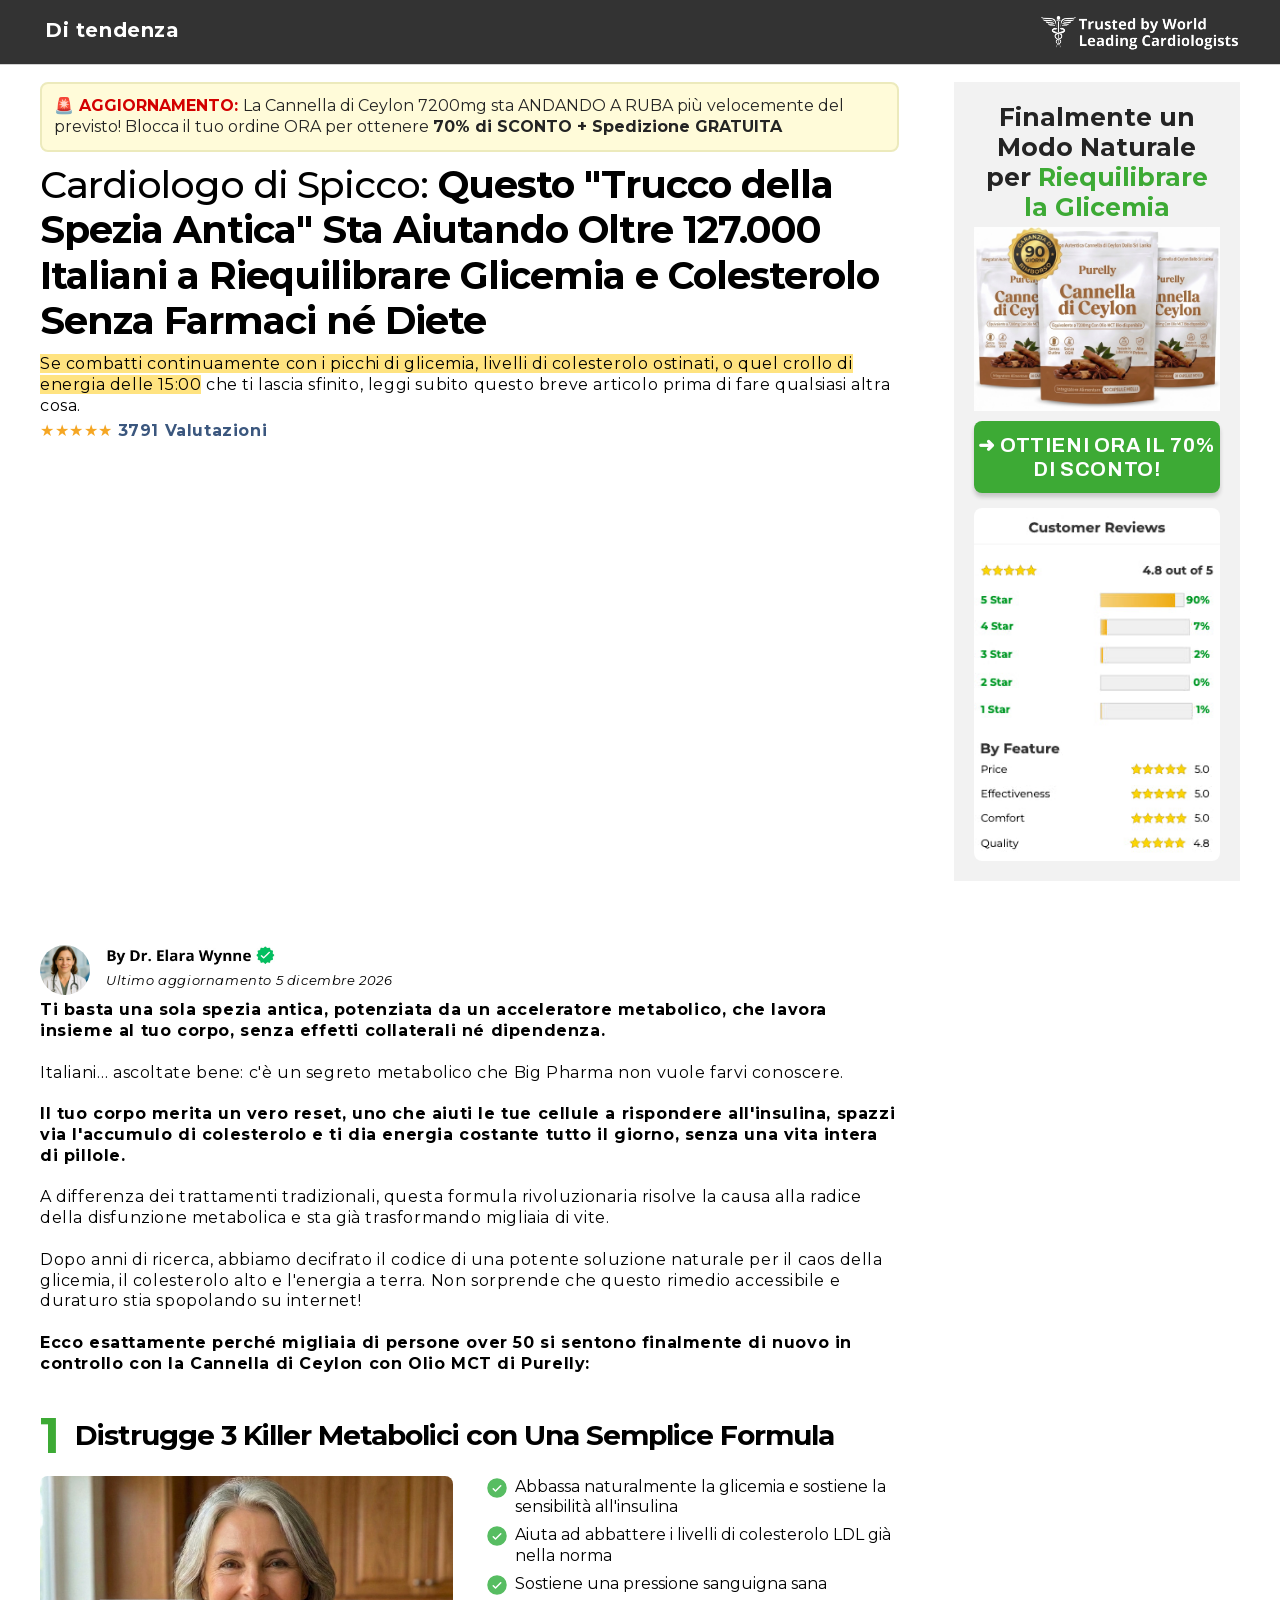
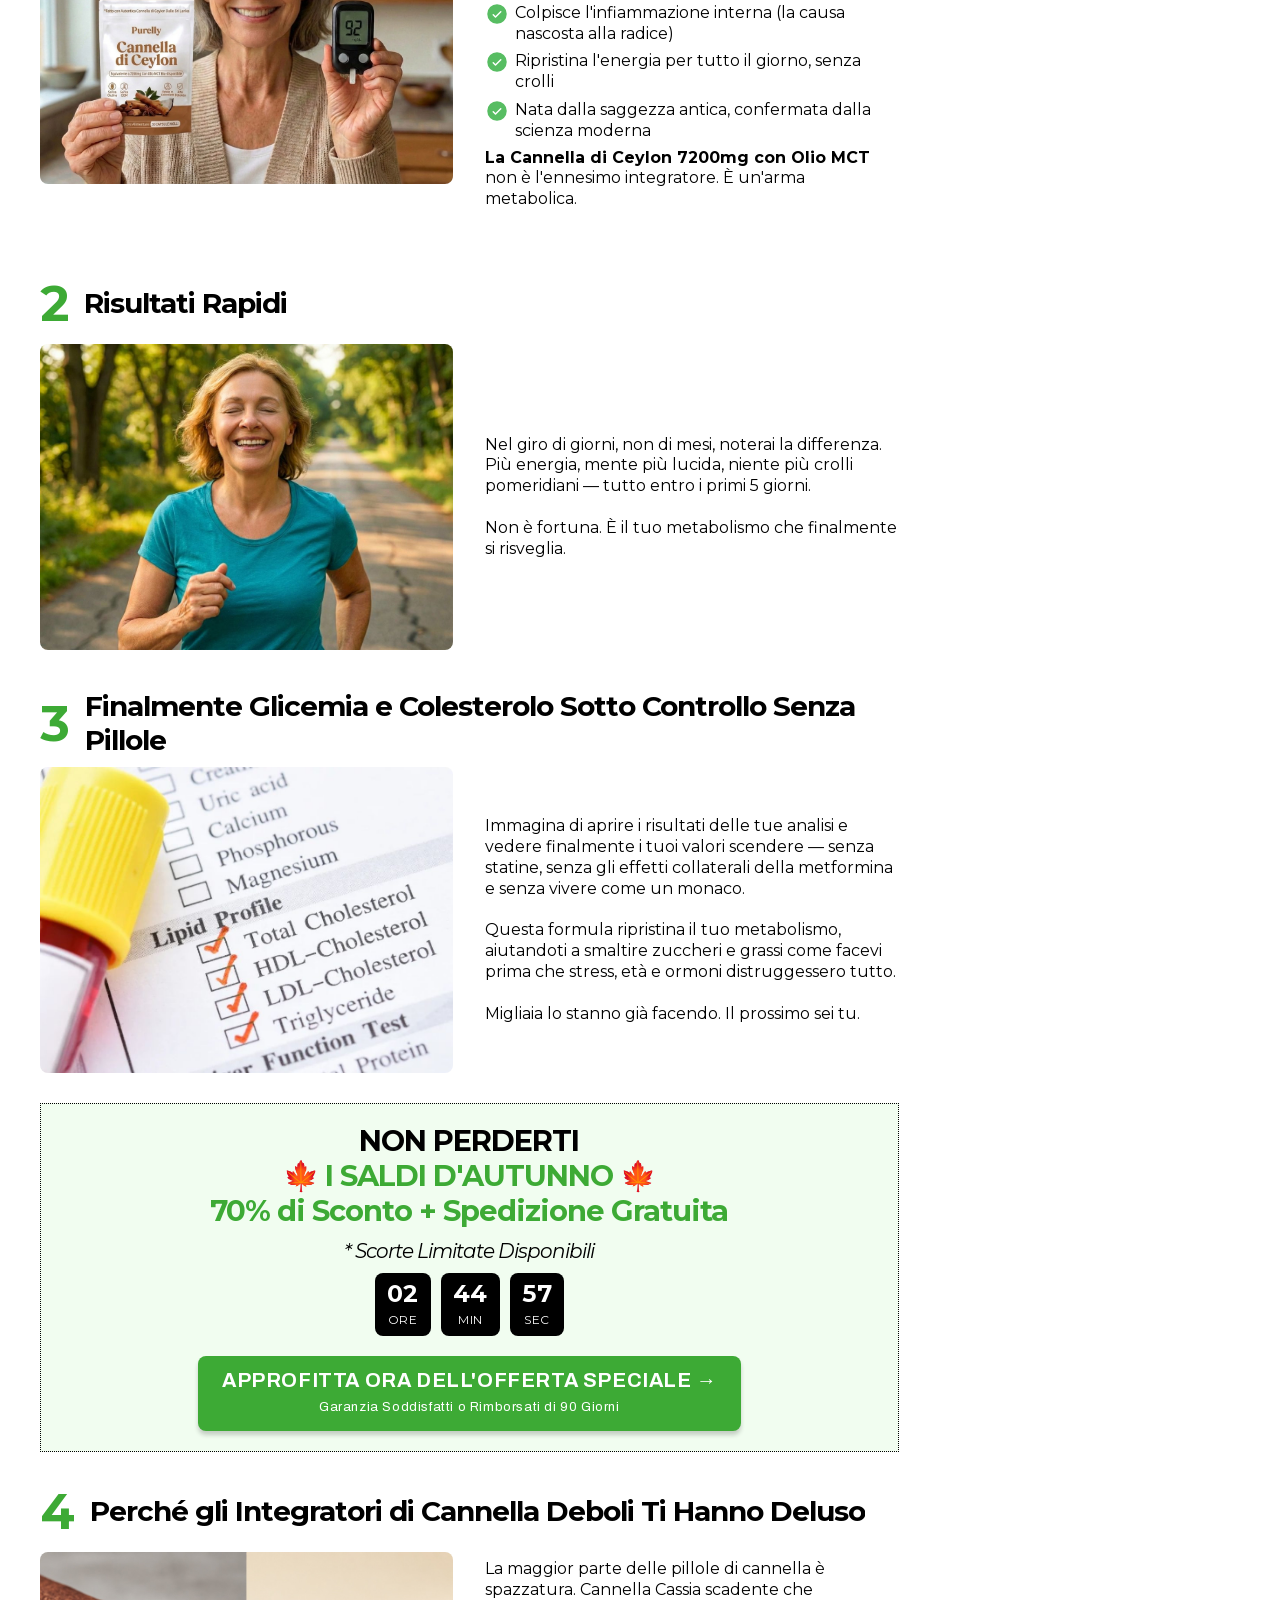
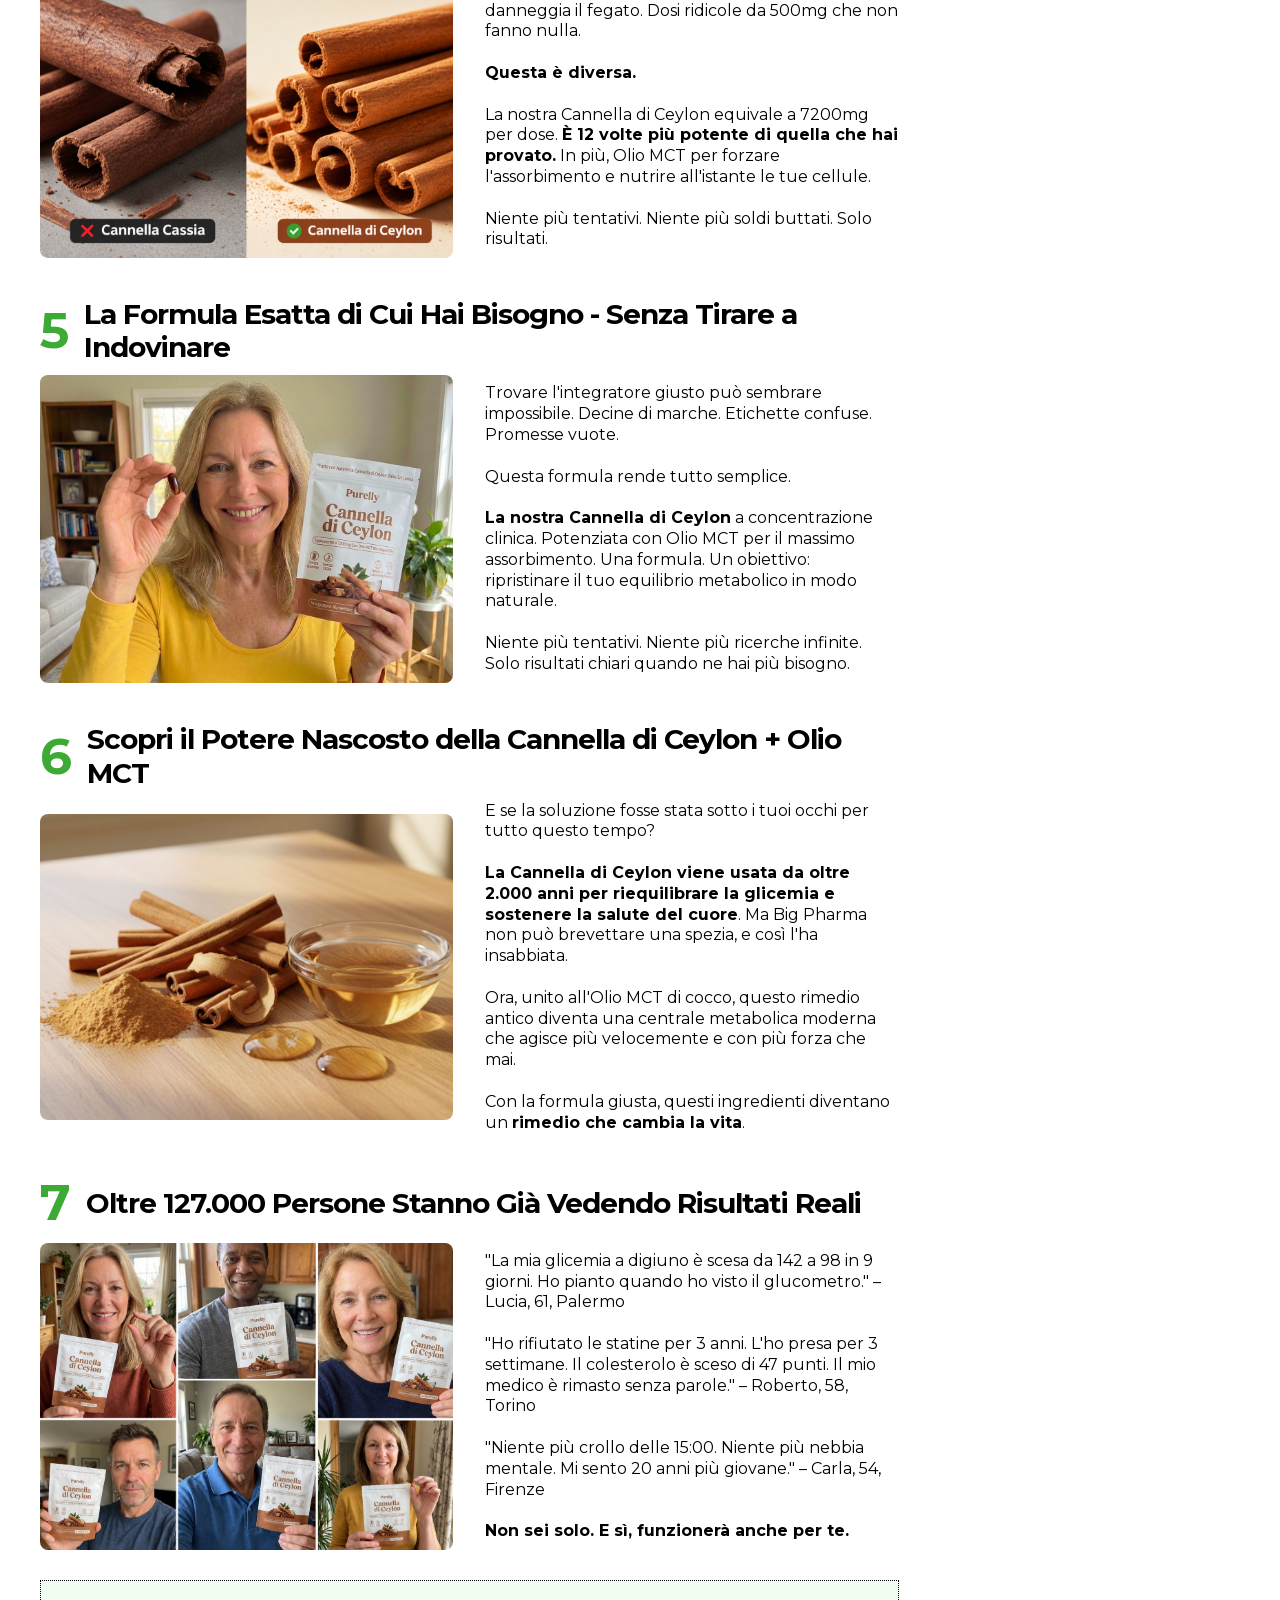
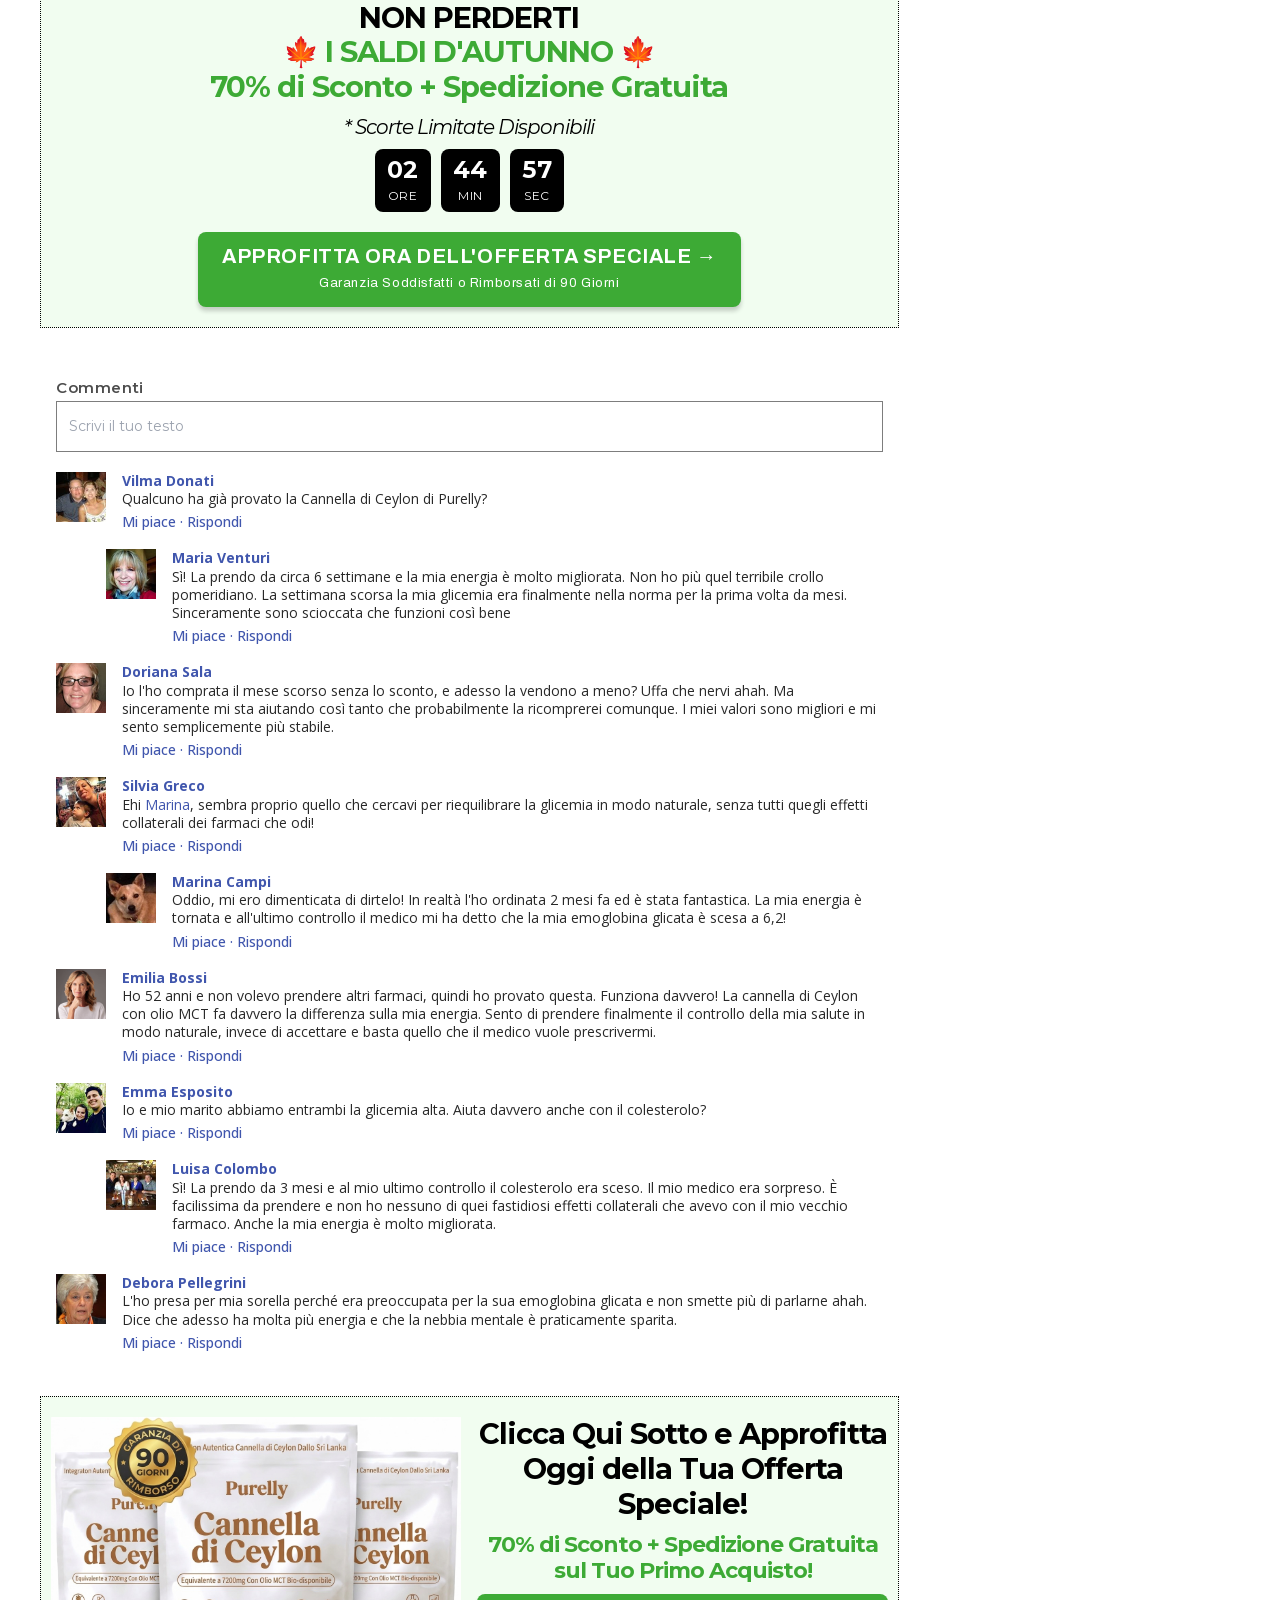
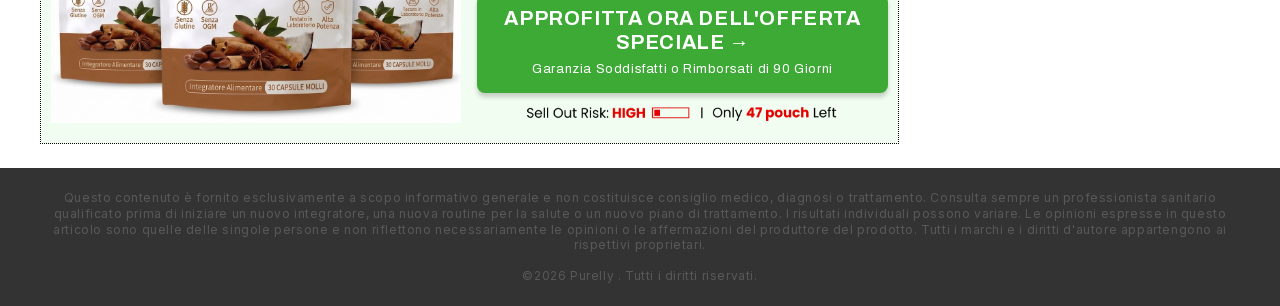
==== commit da10374d: "adv-02: troca imagens #5, #8, #9, #11 pelas versões Purelly Co-Authored-By: Claude Opus 5.5 <noreply" ====
--- a/adv-02/index.html
+++ b/adv-02/index.html
@@ -2213,9 +2213,9 @@
 <div class="gp-group/image gp-relative force-publish-1789755666833 gp-flex-none gp-h-auto mobile:gp-flex-none mobile:gp-h-auto tablet:gp-flex-none tablet:gp-h-auto gDiPH5Tl7x" data-id="gDiPH5Tl7x" role="presentation" style="--bs:none;--bw:1px 1px 1px 1px;--bc:#121212;--shadow:none;--d:block;--d-mobile:block;--d-tablet:block;--op:100%;--op-mobile:100%;--pageType:GP_STATIC;--bblr:0px;--bbrr:0px;--btlr:0px;--btrr:0px;--bblr-mobile:0px;--bbrr-mobile:0px;--btlr-mobile:6px;--btrr-mobile:6px;--mb-mobile:10px;--ta:center">
 <div class="gp-h-full gp-w-full gp-flex pointer-events-auto" style="border-radius:inherit;--jc:center">
 <picture class="gp-contents" style="border-radius:inherit">
-<source data-srcset="/adv-02/img/1_f1c47bbb-5d34-40ae-8b3f-9bf1bf35d21e.jpg" media="(max-width: 767px)" srcset="/adv-02/img/1_f1c47bbb-5d34-40ae-8b3f-9bf1bf35d21e.jpg 767w">
-<source data-srcset="/adv-02/img/1_f1c47bbb-5d34-40ae-8b3f-9bf1bf35d21e.jpg" media="(max-width: 1024px)" srcset="/adv-02/img/1_f1c47bbb-5d34-40ae-8b3f-9bf1bf35d21e.jpg 1023w">
-<img alt="" base-src="/adv-02/img/1_f1c47bbb-5d34-40ae-8b3f-9bf1bf35d21e.jpg" class="gp-inline-block gp-w-full gp-max-w-full gp_force_load gp_ls-is-cached gp_lazyloaded" data-quality="150" data-src="/adv-02/img/1_f1c47bbb-5d34-40ae-8b3f-9bf1bf35d21e.jpg" data-srcset="/adv-02/img/1_f1c47bbb-5d34-40ae-8b3f-9bf1bf35d21e.jpg 1440w" quality-percent="{}" quality-type="{}" src="/adv-02/img/1_f1c47bbb-5d34-40ae-8b3f-9bf1bf35d21e.jpg" srcset="/adv-02/img/1_f1c47bbb-5d34-40ae-8b3f-9bf1bf35d21e.jpg 1440w" style="--aspect:auto;--aspect-tablet:auto;--aspect-mobile:auto;--objf:cover;--w-mobile:100%;--h:auto;--h-tablet:auto;--h-mobile:auto;--bblr:8px;--bbrr:8px;--btlr:8px;--btrr:8px;--radiusType:rounded" width="100%"/>
+<source data-srcset="/adv-02/img/secao1-glucometro-92.jpg" media="(max-width: 767px)" srcset="/adv-02/img/secao1-glucometro-92.jpg 767w">
+<source data-srcset="/adv-02/img/secao1-glucometro-92.jpg" media="(max-width: 1024px)" srcset="/adv-02/img/secao1-glucometro-92.jpg 1023w">
+<img alt="" base-src="/adv-02/img/secao1-glucometro-92.jpg" class="gp-inline-block gp-w-full gp-max-w-full gp_force_load gp_ls-is-cached gp_lazyloaded" data-quality="150" data-src="/adv-02/img/secao1-glucometro-92.jpg" data-srcset="/adv-02/img/secao1-glucometro-92.jpg 1440w" quality-percent="{}" quality-type="{}" src="/adv-02/img/secao1-glucometro-92.jpg" srcset="/adv-02/img/secao1-glucometro-92.jpg 1440w" style="--aspect:auto;--aspect-tablet:auto;--aspect-mobile:auto;--objf:cover;--w-mobile:100%;--h:auto;--h-tablet:auto;--h-mobile:auto;--bblr:8px;--bbrr:8px;--btlr:8px;--btrr:8px;--radiusType:rounded" width="100%"/>
 </source></source></picture>
 </div>
 </div>
@@ -2625,9 +2625,9 @@
 <div class="gp-group/image gp-relative force-publish-1789755666890 gp-flex-none gp-h-auto mobile:gp-flex-none mobile:gp-h-auto tablet:gp-flex-none tablet:gp-h-auto gClMYkaIfX" data-id="gClMYkaIfX" role="presentation" style="--bs:none;--bw:1px 1px 1px 1px;--bc:#121212;--shadow:none;--d:block;--d-mobile:block;--d-tablet:block;--op:100%;--op-mobile:100%;--pageType:GP_STATIC;--bblr:0px;--bbrr:0px;--btlr:0px;--btrr:0px;--bblr-mobile:0px;--bbrr-mobile:0px;--btlr-mobile:6px;--btrr-mobile:6px;--mb-mobile:10px;--ta:center">
 <div class="gp-h-full gp-w-full gp-flex pointer-events-auto" style="border-radius:inherit;--jc:center">
 <picture class="gp-contents" style="border-radius:inherit">
-<source data-srcset="/adv-02/img/4_a59303ba-08e9-4a77-933a-6bb9bda5bd59.jpg" media="(max-width: 767px)" srcset="/adv-02/img/4_a59303ba-08e9-4a77-933a-6bb9bda5bd59.jpg 767w">
-<source data-srcset="/adv-02/img/4_a59303ba-08e9-4a77-933a-6bb9bda5bd59.jpg" media="(max-width: 1024px)" srcset="/adv-02/img/4_a59303ba-08e9-4a77-933a-6bb9bda5bd59.jpg 1023w">
-<img alt="" base-src="/adv-02/img/4_a59303ba-08e9-4a77-933a-6bb9bda5bd59.jpg" class="gp-inline-block gp-w-full gp-max-w-full gp_force_load gp_ls-is-cached gp_lazyloaded" data-quality="150" data-src="/adv-02/img/4_a59303ba-08e9-4a77-933a-6bb9bda5bd59.jpg" data-srcset="/adv-02/img/4_a59303ba-08e9-4a77-933a-6bb9bda5bd59.jpg 1440w" quality-percent="{}" quality-type="{}" src="/adv-02/img/4_a59303ba-08e9-4a77-933a-6bb9bda5bd59.jpg" srcset="/adv-02/img/4_a59303ba-08e9-4a77-933a-6bb9bda5bd59.jpg 1440w" style="--aspect:auto;--aspect-tablet:auto;--aspect-mobile:auto;--objf:cover;--w-mobile:100%;--h:auto;--h-tablet:auto;--h-mobile:auto;--bblr:8px;--bbrr:8px;--btlr:8px;--btrr:8px;--radiusType:rounded" width="100%"/>
+<source data-srcset="/adv-02/img/secao4-cassia-vs-ceylon.jpg" media="(max-width: 767px)" srcset="/adv-02/img/secao4-cassia-vs-ceylon.jpg 767w">
+<source data-srcset="/adv-02/img/secao4-cassia-vs-ceylon.jpg" media="(max-width: 1024px)" srcset="/adv-02/img/secao4-cassia-vs-ceylon.jpg 1023w">
+<img alt="" base-src="/adv-02/img/secao4-cassia-vs-ceylon.jpg" class="gp-inline-block gp-w-full gp-max-w-full gp_force_load gp_ls-is-cached gp_lazyloaded" data-quality="150" data-src="/adv-02/img/secao4-cassia-vs-ceylon.jpg" data-srcset="/adv-02/img/secao4-cassia-vs-ceylon.jpg 1440w" quality-percent="{}" quality-type="{}" src="/adv-02/img/secao4-cassia-vs-ceylon.jpg" srcset="/adv-02/img/secao4-cassia-vs-ceylon.jpg 1440w" style="--aspect:auto;--aspect-tablet:auto;--aspect-mobile:auto;--objf:cover;--w-mobile:100%;--h:auto;--h-tablet:auto;--h-mobile:auto;--bblr:8px;--bbrr:8px;--btlr:8px;--btrr:8px;--radiusType:rounded" width="100%"/>
 </source></source></picture>
 </div>
 </div>
@@ -2688,9 +2688,9 @@
 <div class="gp-group/image gp-relative force-publish-1789755666896 gp-flex-none gp-h-auto mobile:gp-flex-none mobile:gp-h-auto tablet:gp-flex-none tablet:gp-h-auto grnbds4z_K" data-id="grnbds4z_K" role="presentation" style="--bs:none;--bw:1px 1px 1px 1px;--bc:#121212;--shadow:none;--d:block;--d-mobile:block;--d-tablet:block;--op:100%;--op-mobile:100%;--pageType:GP_STATIC;--bblr:0px;--bbrr:0px;--btlr:0px;--btrr:0px;--bblr-mobile:0px;--bbrr-mobile:0px;--btlr-mobile:6px;--btrr-mobile:6px;--mb-mobile:10px;--ta:center">
 <div class="gp-h-full gp-w-full gp-flex pointer-events-auto" style="border-radius:inherit;--jc:center">
 <picture class="gp-contents" style="border-radius:inherit">
-<source data-srcset="/adv-02/img/5_5f64ec62-0703-459b-8b3c-30a4d44eea97.jpg" media="(max-width: 767px)" srcset="/adv-02/img/5_5f64ec62-0703-459b-8b3c-30a4d44eea97.jpg 767w">
-<source data-srcset="/adv-02/img/5_5f64ec62-0703-459b-8b3c-30a4d44eea97.jpg" media="(max-width: 1024px)" srcset="/adv-02/img/5_5f64ec62-0703-459b-8b3c-30a4d44eea97.jpg 1023w">
-<img alt="" base-src="/adv-02/img/5_5f64ec62-0703-459b-8b3c-30a4d44eea97.jpg" class="gp-inline-block gp-w-full gp-max-w-full gp_force_load gp_ls-is-cached gp_lazyloaded" data-quality="150" data-src="/adv-02/img/5_5f64ec62-0703-459b-8b3c-30a4d44eea97.jpg" data-srcset="/adv-02/img/5_5f64ec62-0703-459b-8b3c-30a4d44eea97.jpg 1440w" quality-percent="{}" quality-type="{}" src="/adv-02/img/5_5f64ec62-0703-459b-8b3c-30a4d44eea97.jpg" srcset="/adv-02/img/5_5f64ec62-0703-459b-8b3c-30a4d44eea97.jpg 1440w" style="--aspect:auto;--aspect-tablet:auto;--aspect-mobile:auto;--objf:cover;--w-mobile:100%;--h:auto;--h-tablet:auto;--h-mobile:auto;--bblr:8px;--bbrr:8px;--btlr:8px;--btrr:8px;--radiusType:rounded" width="100%"/>
+<source data-srcset="/adv-02/img/secao5-capsula.jpg" media="(max-width: 767px)" srcset="/adv-02/img/secao5-capsula.jpg 767w">
+<source data-srcset="/adv-02/img/secao5-capsula.jpg" media="(max-width: 1024px)" srcset="/adv-02/img/secao5-capsula.jpg 1023w">
+<img alt="" base-src="/adv-02/img/secao5-capsula.jpg" class="gp-inline-block gp-w-full gp-max-w-full gp_force_load gp_ls-is-cached gp_lazyloaded" data-quality="150" data-src="/adv-02/img/secao5-capsula.jpg" data-srcset="/adv-02/img/secao5-capsula.jpg 1440w" quality-percent="{}" quality-type="{}" src="/adv-02/img/secao5-capsula.jpg" srcset="/adv-02/img/secao5-capsula.jpg 1440w" style="--aspect:auto;--aspect-tablet:auto;--aspect-mobile:auto;--objf:cover;--w-mobile:100%;--h:auto;--h-tablet:auto;--h-mobile:auto;--bblr:8px;--bbrr:8px;--btlr:8px;--btrr:8px;--radiusType:rounded" width="100%"/>
 </source></source></picture>
 </div>
 </div>
@@ -2814,9 +2814,9 @@
 <div class="gp-group/image gp-relative force-publish-1789755666915 gp-flex-none gp-h-auto mobile:gp-flex-none mobile:gp-h-auto tablet:gp-flex-none tablet:gp-h-auto gU64f88zAk" data-id="gU64f88zAk" role="presentation" style="--bs:none;--bw:1px 1px 1px 1px;--bc:#121212;--shadow:none;--d:block;--d-mobile:block;--d-tablet:block;--op:100%;--op-mobile:100%;--pageType:GP_STATIC;--bblr:0px;--bbrr:0px;--btlr:0px;--btrr:0px;--bblr-mobile:0px;--bbrr-mobile:0px;--btlr-mobile:6px;--btrr-mobile:6px;--mb-mobile:10px;--ta:center">
 <div class="gp-h-full gp-w-full gp-flex pointer-events-auto" style="border-radius:inherit;--jc:center">
 <picture class="gp-contents" style="border-radius:inherit">
-<source data-srcset="/adv-02/img/7_2b840a45-945b-4694-9e75-6c0c9f67c0e2.jpg" media="(max-width: 767px)" srcset="/adv-02/img/7_2b840a45-945b-4694-9e75-6c0c9f67c0e2.jpg 767w">
-<source data-srcset="/adv-02/img/7_2b840a45-945b-4694-9e75-6c0c9f67c0e2.jpg" media="(max-width: 1024px)" srcset="/adv-02/img/7_2b840a45-945b-4694-9e75-6c0c9f67c0e2.jpg 1023w">
-<img alt="" base-src="/adv-02/img/7_2b840a45-945b-4694-9e75-6c0c9f67c0e2.jpg" class="gp-inline-block gp-w-full gp-max-w-full gp_force_load gp_ls-is-cached gp_lazyloaded" data-quality="150" data-src="/adv-02/img/7_2b840a45-945b-4694-9e75-6c0c9f67c0e2.jpg" data-srcset="/adv-02/img/7_2b840a45-945b-4694-9e75-6c0c9f67c0e2.jpg 1440w" quality-percent="{}" quality-type="{}" src="/adv-02/img/7_2b840a45-945b-4694-9e75-6c0c9f67c0e2.jpg" srcset="/adv-02/img/7_2b840a45-945b-4694-9e75-6c0c9f67c0e2.jpg 1440w" style="--aspect:auto;--aspect-tablet:auto;--aspect-mobile:auto;--objf:cover;--w-mobile:100%;--h:auto;--h-tablet:auto;--h-mobile:auto;--bblr:8px;--bbrr:8px;--btlr:8px;--btrr:8px;--radiusType:rounded" width="100%"/>
+<source data-srcset="/adv-02/img/secao7-clienti-purelly.jpg" media="(max-width: 767px)" srcset="/adv-02/img/secao7-clienti-purelly.jpg 767w">
+<source data-srcset="/adv-02/img/secao7-clienti-purelly.jpg" media="(max-width: 1024px)" srcset="/adv-02/img/secao7-clienti-purelly.jpg 1023w">
+<img alt="" base-src="/adv-02/img/secao7-clienti-purelly.jpg" class="gp-inline-block gp-w-full gp-max-w-full gp_force_load gp_ls-is-cached gp_lazyloaded" data-quality="150" data-src="/adv-02/img/secao7-clienti-purelly.jpg" data-srcset="/adv-02/img/secao7-clienti-purelly.jpg 1440w" quality-percent="{}" quality-type="{}" src="/adv-02/img/secao7-clienti-purelly.jpg" srcset="/adv-02/img/secao7-clienti-purelly.jpg 1440w" style="--aspect:auto;--aspect-tablet:auto;--aspect-mobile:auto;--objf:cover;--w-mobile:100%;--h:auto;--h-tablet:auto;--h-mobile:auto;--bblr:8px;--bbrr:8px;--btlr:8px;--btrr:8px;--radiusType:rounded" width="100%"/>
 </source></source></picture>
 </div>
 </div>
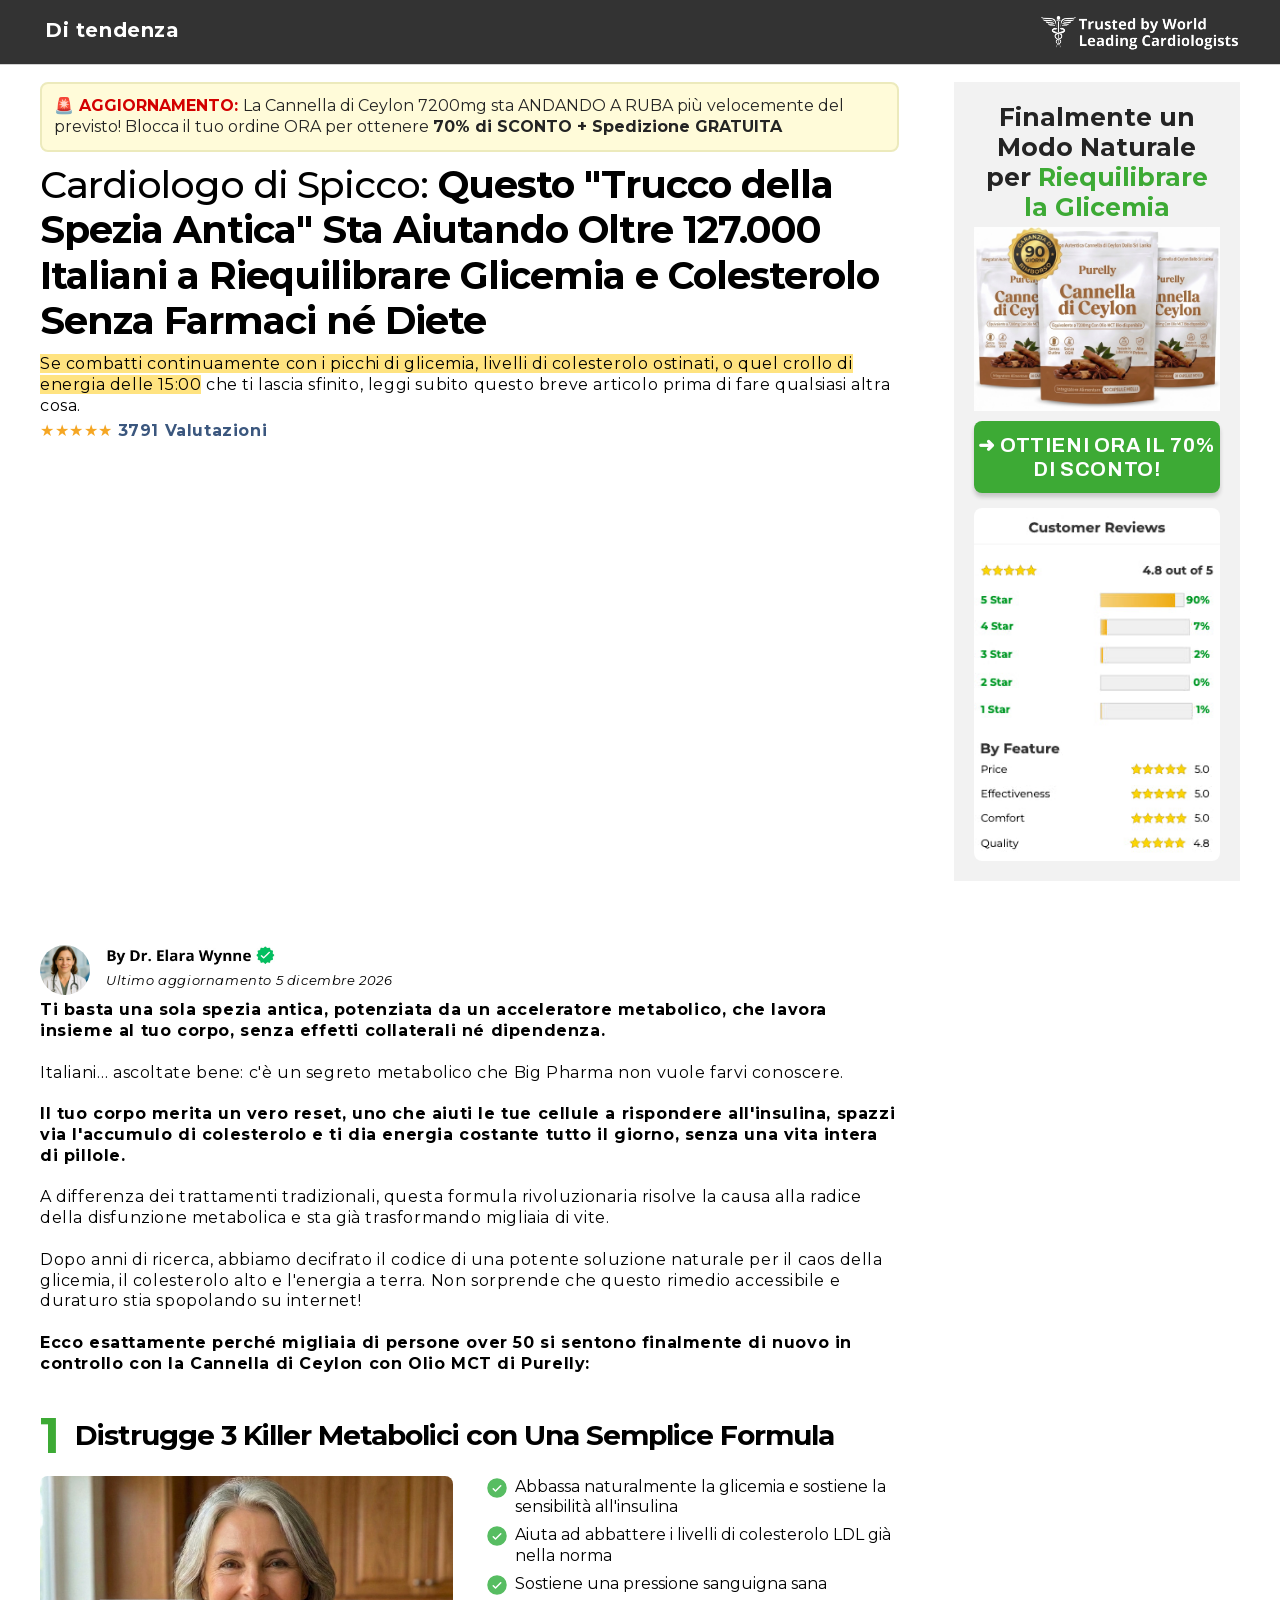
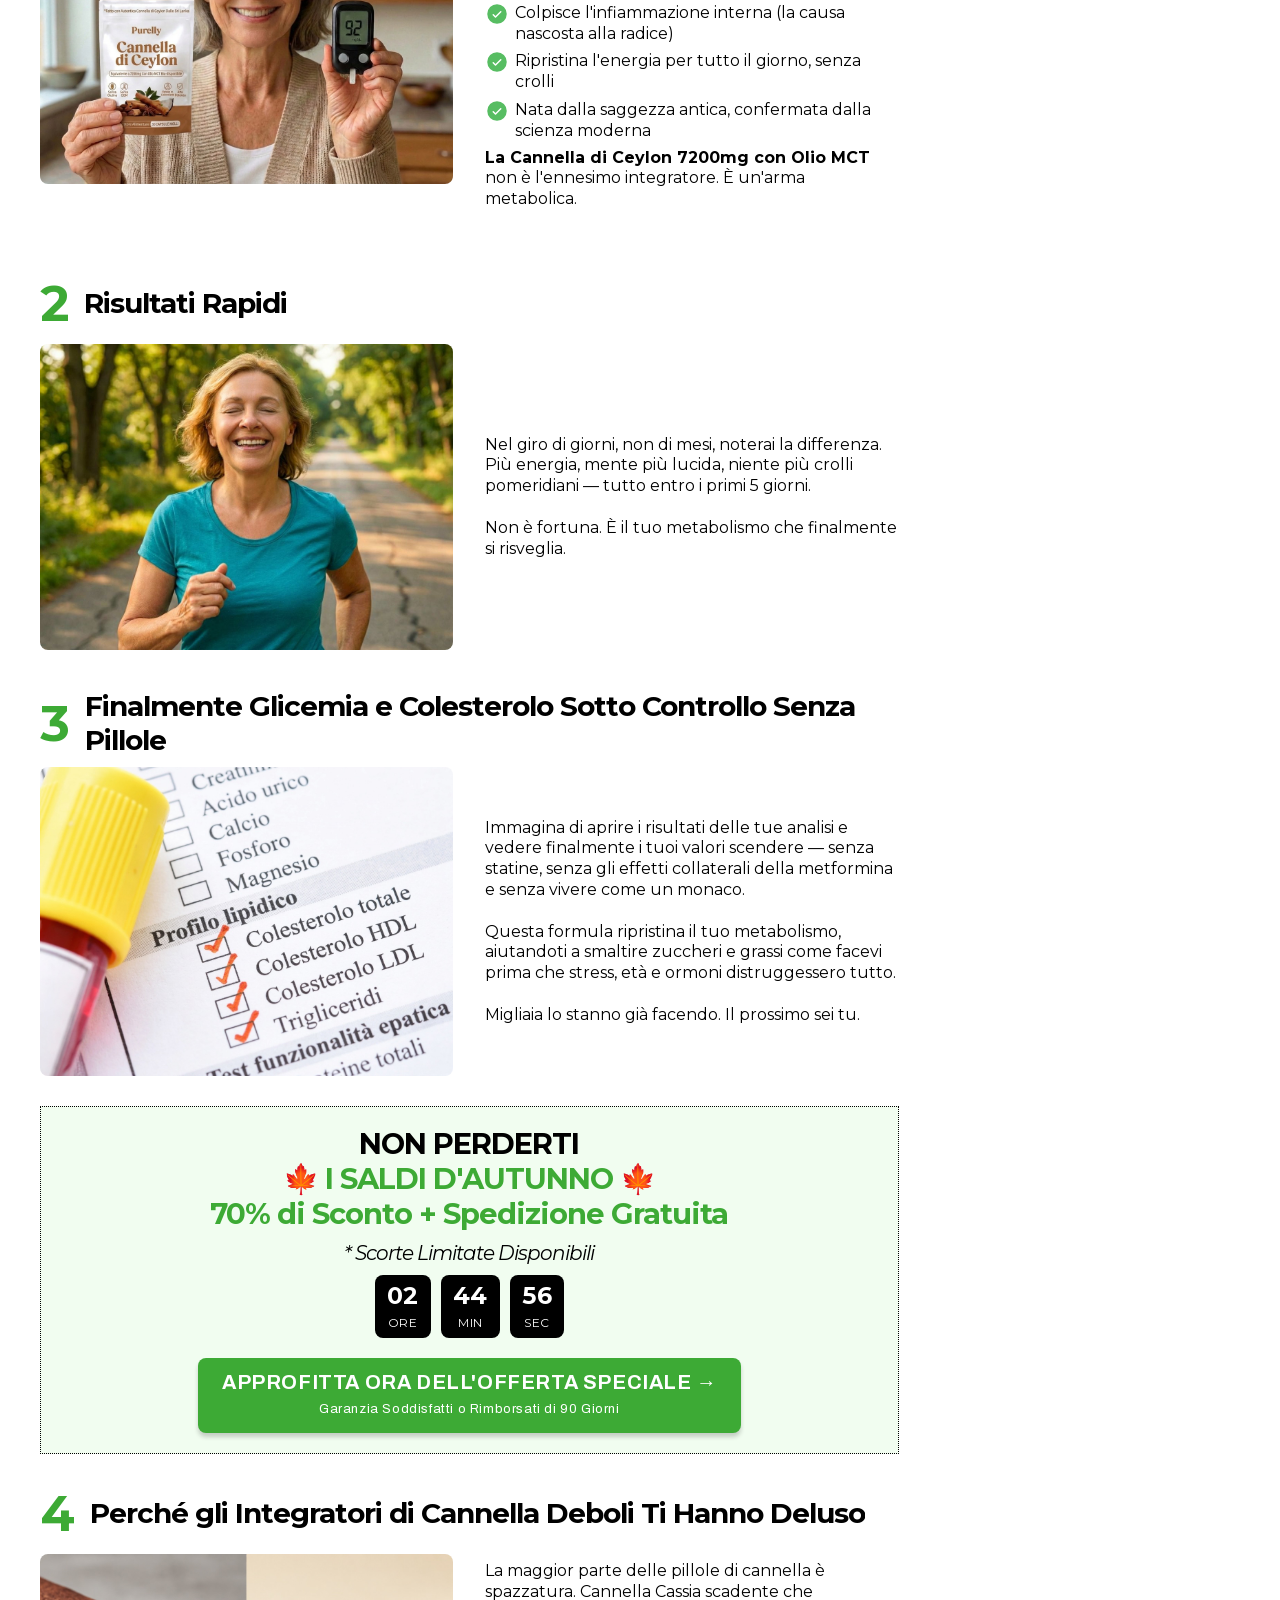
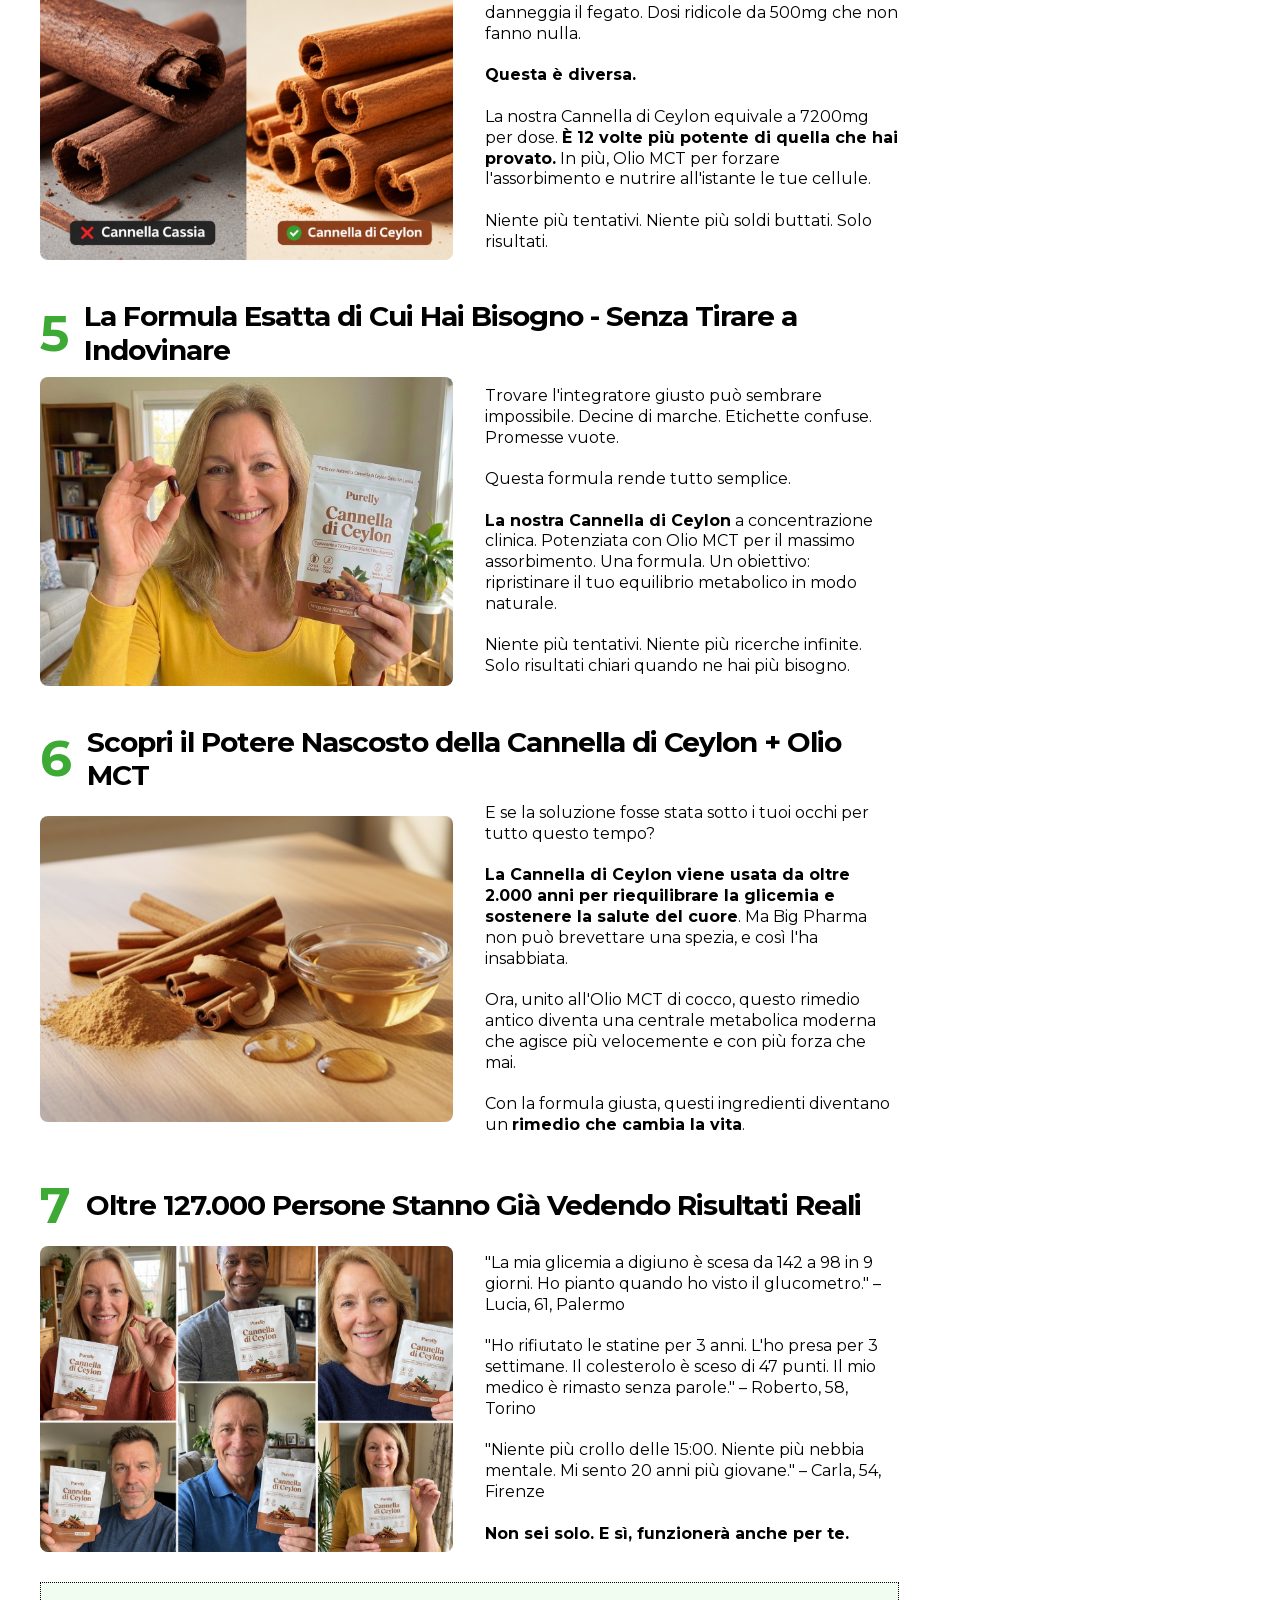
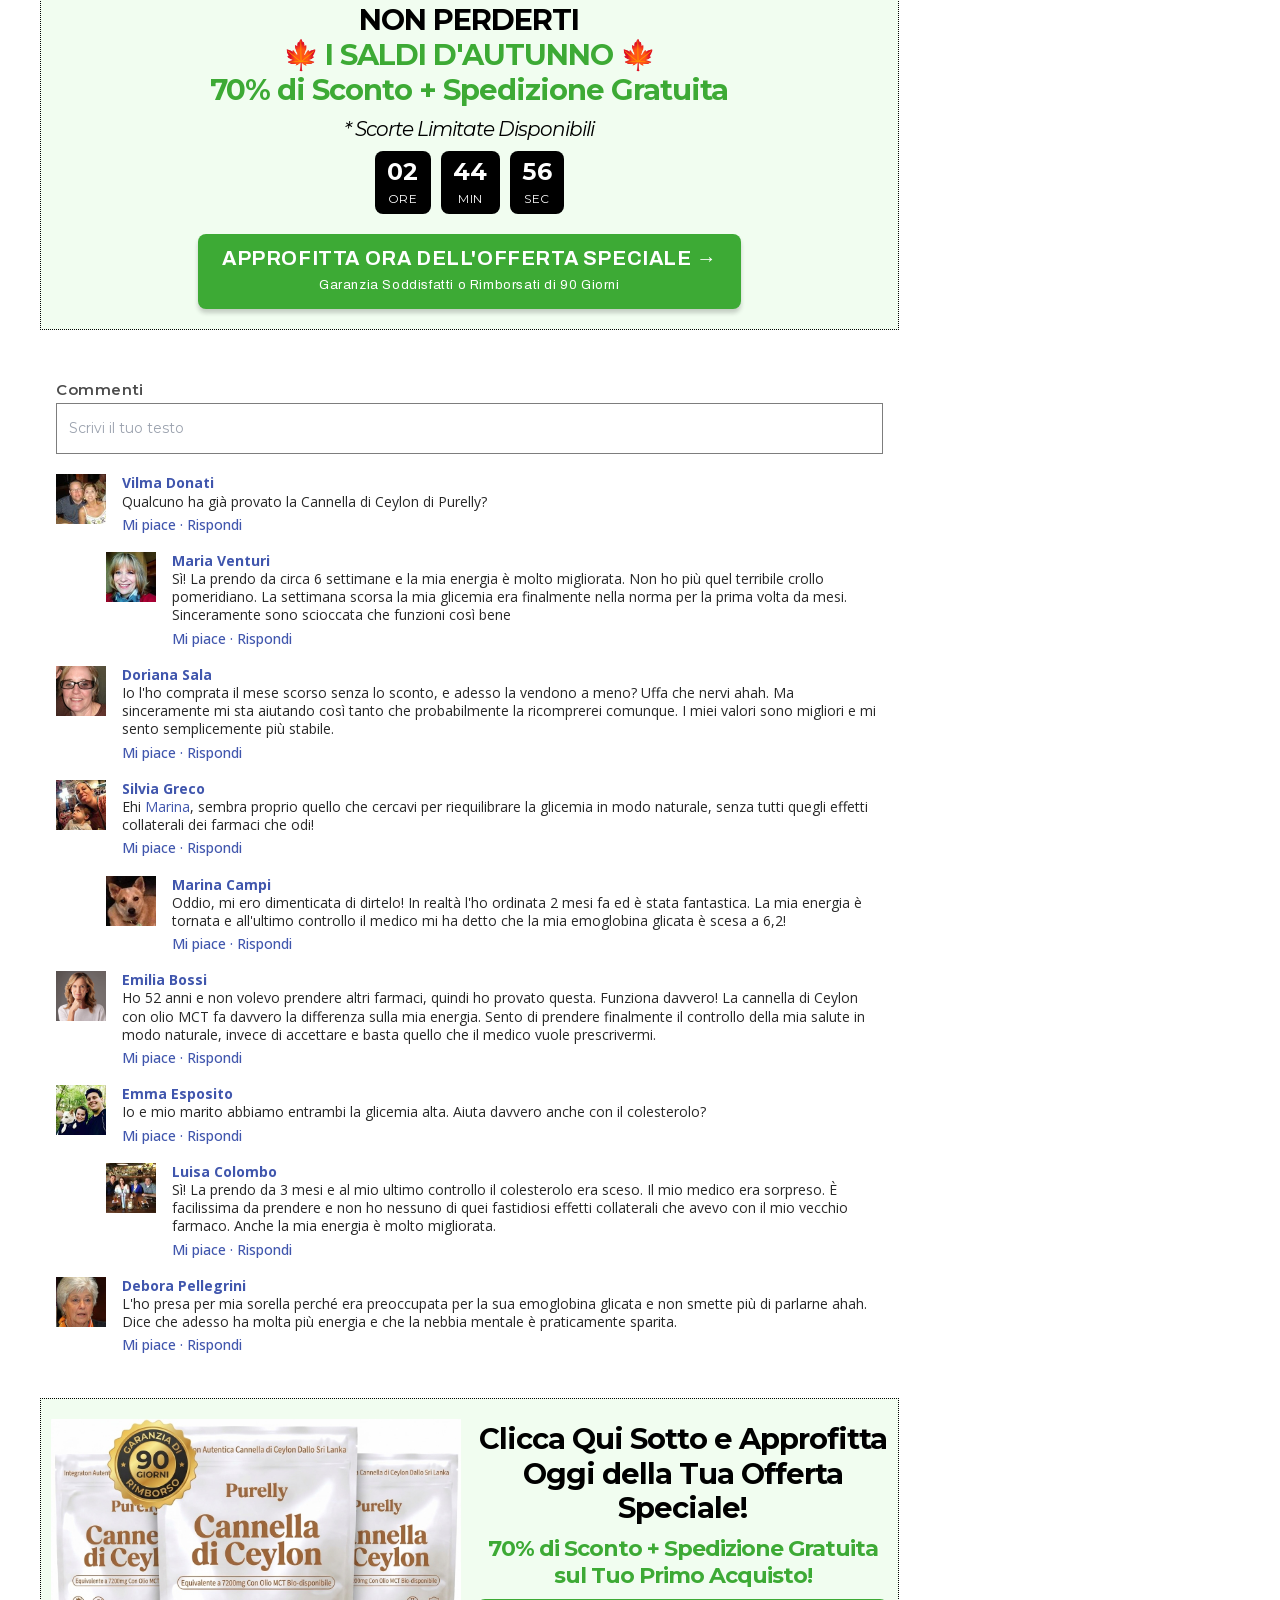
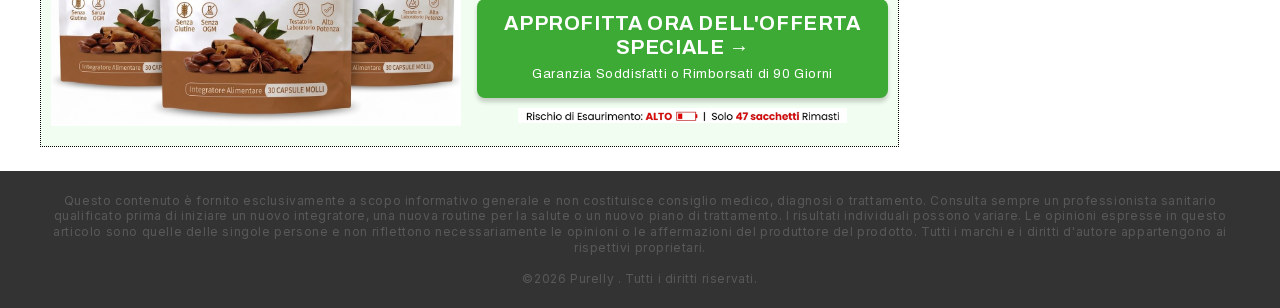
==== commit ee14f162: "adv-02: troca imagens #7 (profilo lipidico) e #22 (rischio di esaurimento) Co-Authored-By: Claude Op" ====
--- a/adv-02/index.html
+++ b/adv-02/index.html
@@ -2439,9 +2439,9 @@
 <div class="gp-group/image gp-relative force-publish-1789755666849 gp-flex-none gp-h-auto mobile:gp-flex-none mobile:gp-h-auto tablet:gp-flex-none tablet:gp-h-auto g7kRxLsvhU" data-id="g7kRxLsvhU" role="presentation" style="--bs:none;--bw:1px 1px 1px 1px;--bc:#121212;--shadow:none;--d:block;--d-mobile:block;--d-tablet:block;--op:100%;--op-mobile:100%;--pageType:GP_STATIC;--bblr:0px;--bbrr:0px;--btlr:0px;--btrr:0px;--bblr-mobile:0px;--bbrr-mobile:0px;--btlr-mobile:6px;--btrr-mobile:6px;--mb-mobile:10px;--ta:center">
 <div class="gp-h-full gp-w-full gp-flex pointer-events-auto" style="border-radius:inherit;--jc:center">
 <picture class="gp-contents" style="border-radius:inherit">
-<source data-srcset="/adv-02/img/3_3598ca44-55b9-4b1c-a851-83429b18c35d.jpg" media="(max-width: 767px)" srcset="/adv-02/img/3_3598ca44-55b9-4b1c-a851-83429b18c35d.jpg 767w">
-<source data-srcset="/adv-02/img/3_3598ca44-55b9-4b1c-a851-83429b18c35d.jpg" media="(max-width: 1024px)" srcset="/adv-02/img/3_3598ca44-55b9-4b1c-a851-83429b18c35d.jpg 1023w">
-<img alt="" base-src="/adv-02/img/3_3598ca44-55b9-4b1c-a851-83429b18c35d.jpg" class="gp-inline-block gp-w-full gp-max-w-full gp_force_load gp_ls-is-cached gp_lazyloaded" data-quality="150" data-src="/adv-02/img/3_3598ca44-55b9-4b1c-a851-83429b18c35d.jpg" data-srcset="/adv-02/img/3_3598ca44-55b9-4b1c-a851-83429b18c35d.jpg 1440w" quality-percent="{}" quality-type="{}" src="/adv-02/img/3_3598ca44-55b9-4b1c-a851-83429b18c35d.jpg" srcset="/adv-02/img/3_3598ca44-55b9-4b1c-a851-83429b18c35d.jpg 1440w" style="--aspect:auto;--aspect-tablet:auto;--aspect-mobile:auto;--objf:cover;--w-mobile:100%;--h:auto;--h-tablet:auto;--h-mobile:auto;--bblr:8px;--bbrr:8px;--btlr:8px;--btrr:8px;--radiusType:rounded" width="100%"/>
+<source data-srcset="/adv-02/img/secao3-profilo-lipidico.jpg" media="(max-width: 767px)" srcset="/adv-02/img/secao3-profilo-lipidico.jpg 767w">
+<source data-srcset="/adv-02/img/secao3-profilo-lipidico.jpg" media="(max-width: 1024px)" srcset="/adv-02/img/secao3-profilo-lipidico.jpg 1023w">
+<img alt="" base-src="/adv-02/img/secao3-profilo-lipidico.jpg" class="gp-inline-block gp-w-full gp-max-w-full gp_force_load gp_ls-is-cached gp_lazyloaded" data-quality="150" data-src="/adv-02/img/secao3-profilo-lipidico.jpg" data-srcset="/adv-02/img/secao3-profilo-lipidico.jpg 1440w" quality-percent="{}" quality-type="{}" src="/adv-02/img/secao3-profilo-lipidico.jpg" srcset="/adv-02/img/secao3-profilo-lipidico.jpg 1440w" style="--aspect:auto;--aspect-tablet:auto;--aspect-mobile:auto;--objf:cover;--w-mobile:100%;--h:auto;--h-tablet:auto;--h-mobile:auto;--bblr:8px;--bbrr:8px;--btlr:8px;--btrr:8px;--radiusType:rounded" width="100%"/>
 </source></source></picture>
 </div>
 </div>
@@ -3498,9 +3498,9 @@
 <div class="gp-group/image gp-relative force-publish-1789755666975 gp-flex-none gp-h-auto mobile:gp-flex-none mobile:gp-h-auto tablet:gp-flex-none tablet:gp-h-auto gUnNN9Dj0Z" data-id="gUnNN9Dj0Z" role="presentation" style="--bs:none;--bw:1px 1px 1px 1px;--bc:var(--g-c-line-3, line-3);--d:block;--d-mobile:block;--d-tablet:block;--op:100%;--pageType:GP_STATIC;--bblr:0px;--bbrr:0px;--btlr:0px;--btrr:0px;--mb-mobile:15px;--ta:center">
 <div class="gp-h-full gp-w-full gp-flex pointer-events-auto" style="border-radius:inherit;--jc:center">
 <picture class="gp-contents" style="border-radius:inherit">
-<source data-srcset="/adv-02/img/banner.png" media="(max-width: 767px)" srcset="/adv-02/img/banner.png 767w">
-<source data-srcset="/adv-02/img/banner.png" media="(max-width: 1024px)" srcset="/adv-02/img/banner.png 1023w">
-<img alt="" base-src="/adv-02/img/banner.png" class="gp-inline-block gp-w-full gp-max-w-full gp_force_load gp_ls-is-cached gp_lazyloaded" data-quality="150" data-src="/adv-02/img/banner.png" data-srcset="/adv-02/img/banner.png 1440w" quality-percent='{"desktop":100}' quality-type='{"desktop":"high"}' src="/adv-02/img/banner.png" srcset="/adv-02/img/banner.png 1440w" style="--aspect:auto;--aspect-tablet:auto;--aspect-mobile:auto;--objf:cover;--w:80%;--w-tablet:80%;--w-mobile:90%;--h:auto;--h-tablet:auto;--h-mobile:auto;--b:none;--bc:#000000;--bw:1px 1px 1px 1px;--radiusType:none;--shadow:none" width="100%"/>
+<source data-srcset="/adv-02/img/rischio-esaurimento.png" media="(max-width: 767px)" srcset="/adv-02/img/rischio-esaurimento.png 767w">
+<source data-srcset="/adv-02/img/rischio-esaurimento.png" media="(max-width: 1024px)" srcset="/adv-02/img/rischio-esaurimento.png 1023w">
+<img alt="" base-src="/adv-02/img/rischio-esaurimento.png" class="gp-inline-block gp-w-full gp-max-w-full gp_force_load gp_ls-is-cached gp_lazyloaded" data-quality="150" data-src="/adv-02/img/rischio-esaurimento.png" data-srcset="/adv-02/img/rischio-esaurimento.png 1440w" quality-percent='{"desktop":100}' quality-type='{"desktop":"high"}' src="/adv-02/img/rischio-esaurimento.png" srcset="/adv-02/img/rischio-esaurimento.png 1440w" style="--aspect:auto;--aspect-tablet:auto;--aspect-mobile:auto;--objf:cover;--w:80%;--w-tablet:80%;--w-mobile:90%;--h:auto;--h-tablet:auto;--h-mobile:auto;--b:none;--bc:#000000;--bw:1px 1px 1px 1px;--radiusType:none;--shadow:none" width="100%"/>
 </source></source></picture>
 </div>
 </div>
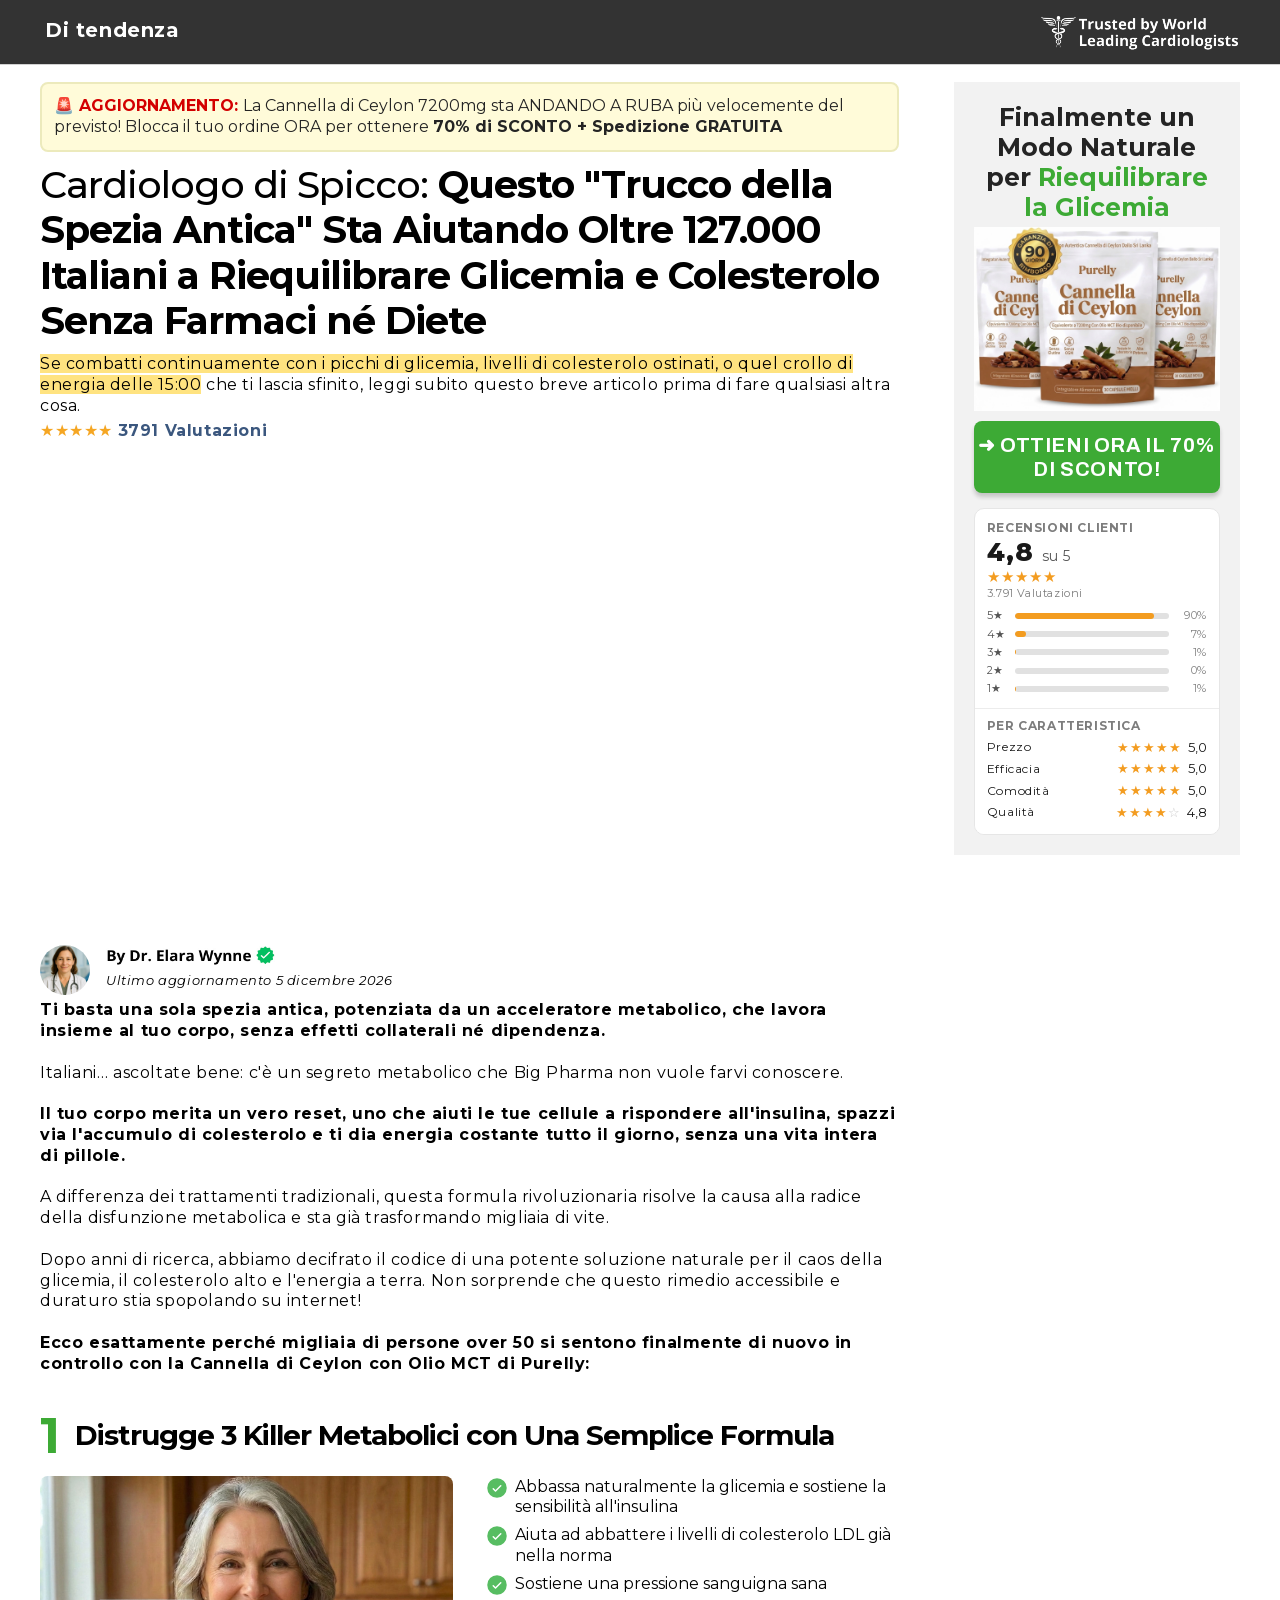
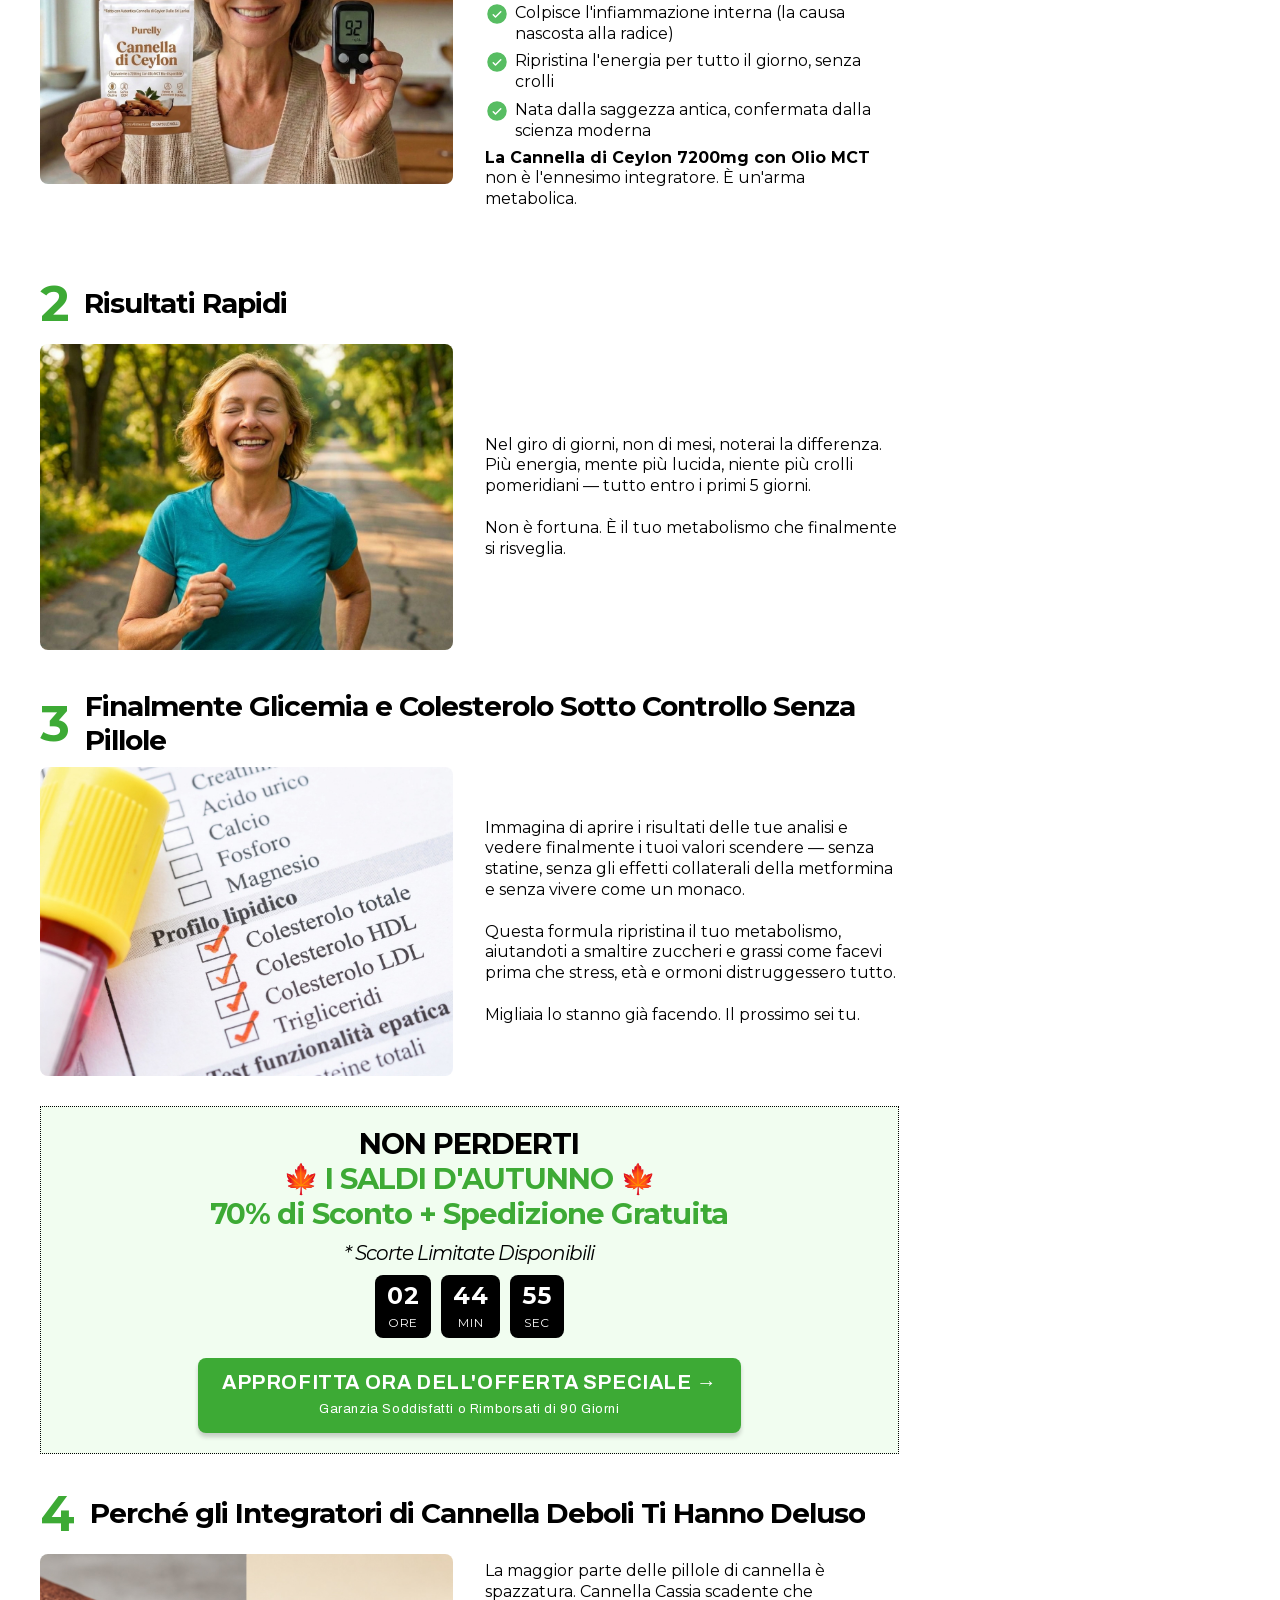
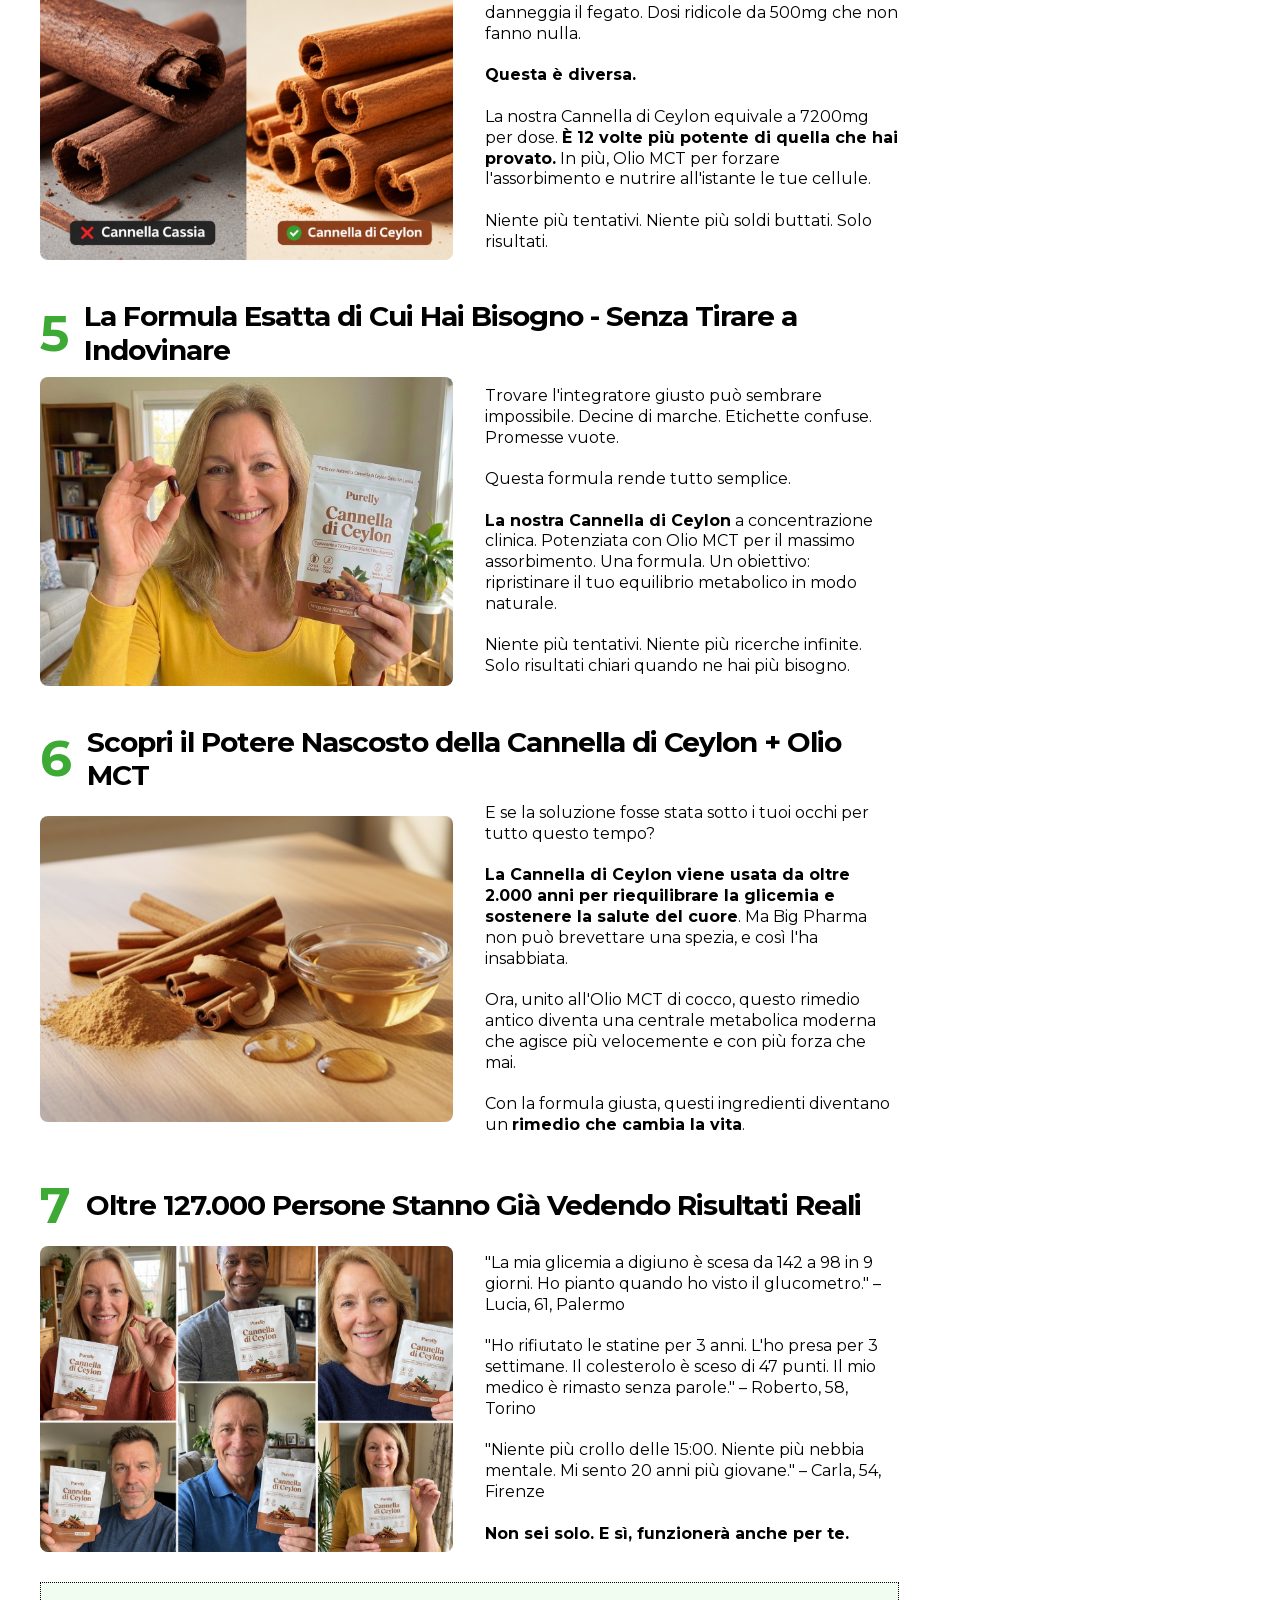
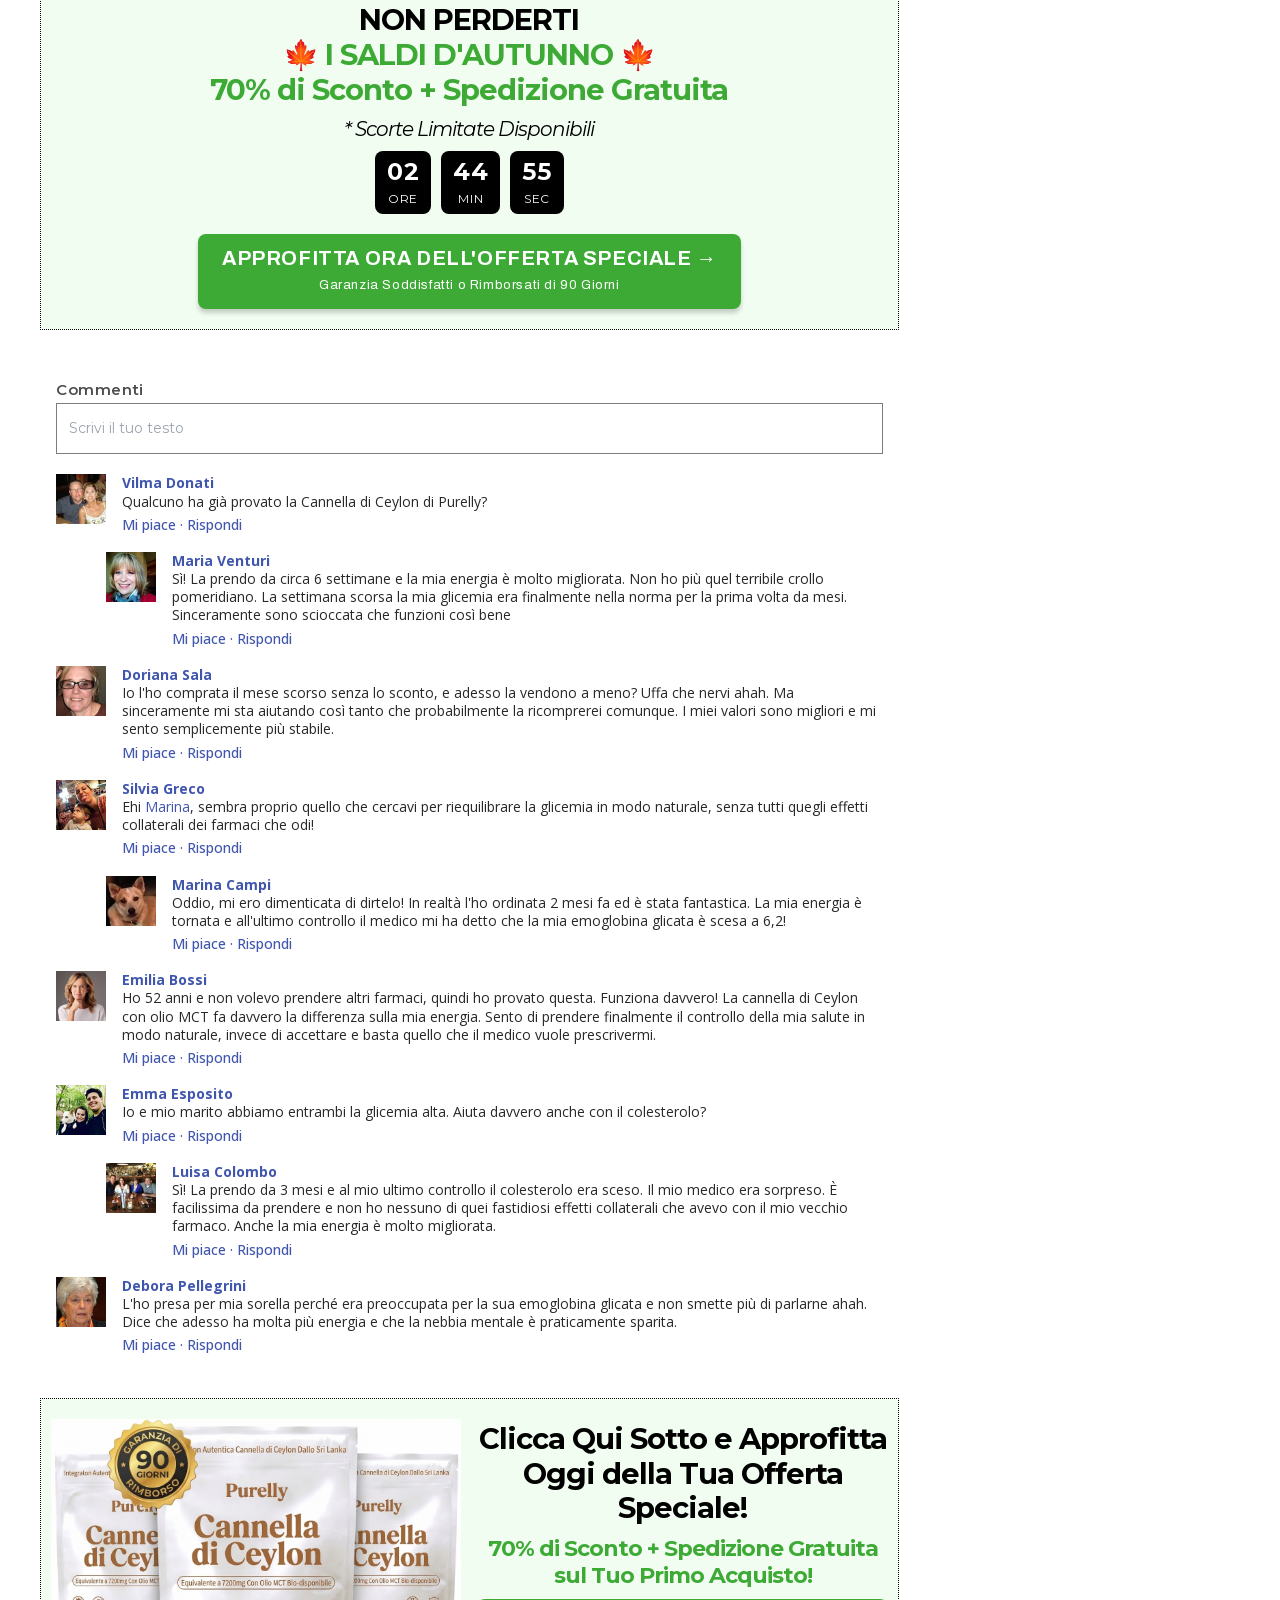
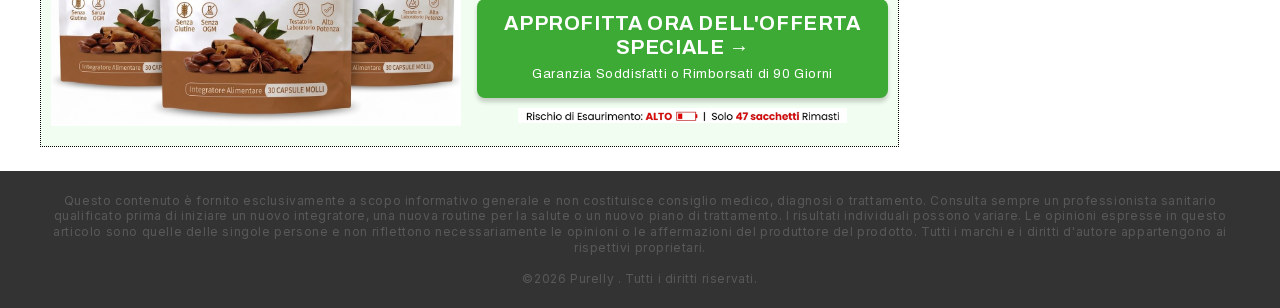
==== commit 60f3b0b6: "adv-02: #23 quadro de avaliações recriado em HTML (italiano) Co-Authored-By: Claude Opus 5.5 <norepl" ====
--- a/adv-02/index.html
+++ b/adv-02/index.html
@@ -3568,11 +3568,47 @@
 </gp-button>
 <div class="gp-group/image gp-relative force-publish-1789755666996 gp-flex-none gp-h-auto mobile:gp-flex-none mobile:gp-h-auto tablet:gp-flex-none tablet:gp-h-auto gGFbo_8v3d" data-id="gGFbo_8v3d" role="presentation" style="--bs:none;--bw:1px 1px 1px 1px;--bc:var(--g-c-line-3, line-3);--d:block;--d-mobile:block;--d-tablet:block;--op:100%;--pageType:GP_STATIC;--bblr:0px;--bbrr:0px;--btlr:0px;--btrr:0px;--mb:0px;--pt:0px;--pl:0px;--pb:0px;--pr:0px;--mb-mobile:0px;--pt-mobile:0px;--pl-mobile:0px;--pb-mobile:0px;--pr-mobile:0px;--mb-tablet:0px;--pt-tablet:0px;--pl-tablet:0px;--pb-tablet:0px;--pr-tablet:0px;--ta:center">
 <div class="gp-h-full gp-w-full gp-flex pointer-events-auto" href="" style="border-radius:inherit;--jc:center" target="_self">
-<picture class="gp-contents" style="border-radius:inherit">
-<source data-srcset="/adv-02/img/gempages_582387678624875121-c0b2fb2c-42ec-4a5f-a333-79493e9dc732.webp" media="(max-width: 767px)" srcset="/adv-02/img/gempages_582387678624875121-c0b2fb2c-42ec-4a5f-a333-79493e9dc732.webp 767w">
-<source data-srcset="/adv-02/img/gempages_582387678624875121-c0b2fb2c-42ec-4a5f-a333-79493e9dc732.webp" media="(max-width: 1024px)" srcset="/adv-02/img/gempages_582387678624875121-c0b2fb2c-42ec-4a5f-a333-79493e9dc732.webp 1023w">
-<img alt="" base-src="/adv-02/img/gempages_582387678624875121-c0b2fb2c-42ec-4a5f-a333-79493e9dc732.webp" class="gp-inline-block gp-w-full gp-max-w-full gp_force_load gp_ls-is-cached gp_lazyloaded" data-quality="150" data-src="/adv-02/img/gempages_582387678624875121-c0b2fb2c-42ec-4a5f-a333-79493e9dc732.webp" data-srcset="/adv-02/img/gempages_582387678624875121-c0b2fb2c-42ec-4a5f-a333-79493e9dc732.webp 1440w" quality-percent='{"desktop":100}' quality-type='{"desktop":"high"}' src="/adv-02/img/gempages_582387678624875121-c0b2fb2c-42ec-4a5f-a333-79493e9dc732.webp" srcset="/adv-02/img/gempages_582387678624875121-c0b2fb2c-42ec-4a5f-a333-79493e9dc732.webp 1440w" style="--aspect:auto;--aspect-tablet:auto;--aspect-mobile:auto;--objf:cover;--h:auto;--h-tablet:auto;--h-mobile:auto;--b:none;--bc:#000000;--bw:1px 1px 1px 1px;--bblr:8px;--bbrr:8px;--btlr:8px;--btrr:8px;--radiusType:rounded;--shadow:none" width="100%"/>
-</source></source></picture>
+<div class="rv-card">
+<style>
+.rv-card{line-height:1.2;background:#fff;border:1px solid #e6e6e6;border-radius:10px;font-family:Montserrat,Arial,sans-serif;color:#191919;width:100%;box-sizing:border-box;overflow:hidden;text-align:left}
+.rv-card .rv-top{padding:12px 12px 8px}
+.rv-card .rv-h{font-size:12px;font-weight:700;letter-spacing:.6px;color:#7d7d7d;text-transform:uppercase;margin:0 0 4px}
+.rv-card .rv-score{display:flex;align-items:baseline;gap:8px;line-height:1}
+.rv-card .rv-score b{font-size:26px;font-weight:800;color:#191919}
+.rv-card .rv-score span{font-size:14px;color:#555}
+.rv-card .rv-stars{color:#F39C20;font-size:15px;letter-spacing:1px;margin:4px 0 3px;line-height:1}
+.rv-card .rv-count{font-size:11px;color:#7e7e7e;margin-bottom:9px}
+.rv-card .rv-row{display:flex;align-items:center;gap:8px;font-size:11px;color:#555;margin:5px 0}
+.rv-card .rv-row .l{width:20px;white-space:nowrap}
+.rv-card .rv-row .bar{flex:1;height:6px;background:#E1E1E1;border-radius:3px;overflow:hidden}
+.rv-card .rv-row .bar i{display:block;height:100%;background:#F39C20;border-radius:3px}
+.rv-card .rv-row .p{width:30px;text-align:right;font-size:11px;color:#828282}
+.rv-card .rv-feat{border-top:1px solid #ececec;background:#fff;padding:10px 12px 8px}
+.rv-card .rv-f{display:flex;justify-content:space-between;align-items:center;font-size:12px;margin:6px 0}
+.rv-card .rv-f .s{color:#F39C20;letter-spacing:1px;font-size:13px}
+.rv-card .rv-f .s em{font-style:normal;color:#191919;margin-left:6px;letter-spacing:0;font-size:13px}
+.rv-card .rv-f .s u{text-decoration:none;color:#c9c9c9}
+</style>
+<div class="rv-top">
+<div class="rv-h">Recensioni Clienti</div>
+<div class="rv-score"><b>4,8</b><span>su 5</span></div>
+<div class="rv-stars">★★★★★</div>
+<div class="rv-count">3.791 Valutazioni</div>
+<div class="rv-row"><span class="l">5★</span><span class="bar"><i style="width:90%"></i></span><span class="p">90%</span></div>
+<div class="rv-row"><span class="l">4★</span><span class="bar"><i style="width:7%"></i></span><span class="p">7%</span></div>
+<div class="rv-row"><span class="l">3★</span><span class="bar"><i style="width:1%"></i></span><span class="p">1%</span></div>
+<div class="rv-row"><span class="l">2★</span><span class="bar"><i style="width:0%"></i></span><span class="p">0%</span></div>
+<div class="rv-row"><span class="l">1★</span><span class="bar"><i style="width:1%"></i></span><span class="p">1%</span></div>
+</div>
+<div class="rv-feat">
+<div class="rv-h">Per Caratteristica</div>
+<div class="rv-f"><span>Prezzo</span><span class="s">★★★★★<em>5,0</em></span></div>
+<div class="rv-f"><span>Efficacia</span><span class="s">★★★★★<em>5,0</em></span></div>
+<div class="rv-f"><span>Comodità</span><span class="s">★★★★★<em>5,0</em></span></div>
+<div class="rv-f"><span>Qualità</span><span class="s">★★★★<u>☆</u><em>4,8</em></span></div>
+</div>
+</div>
+
 </div>
 </div>
 </div>
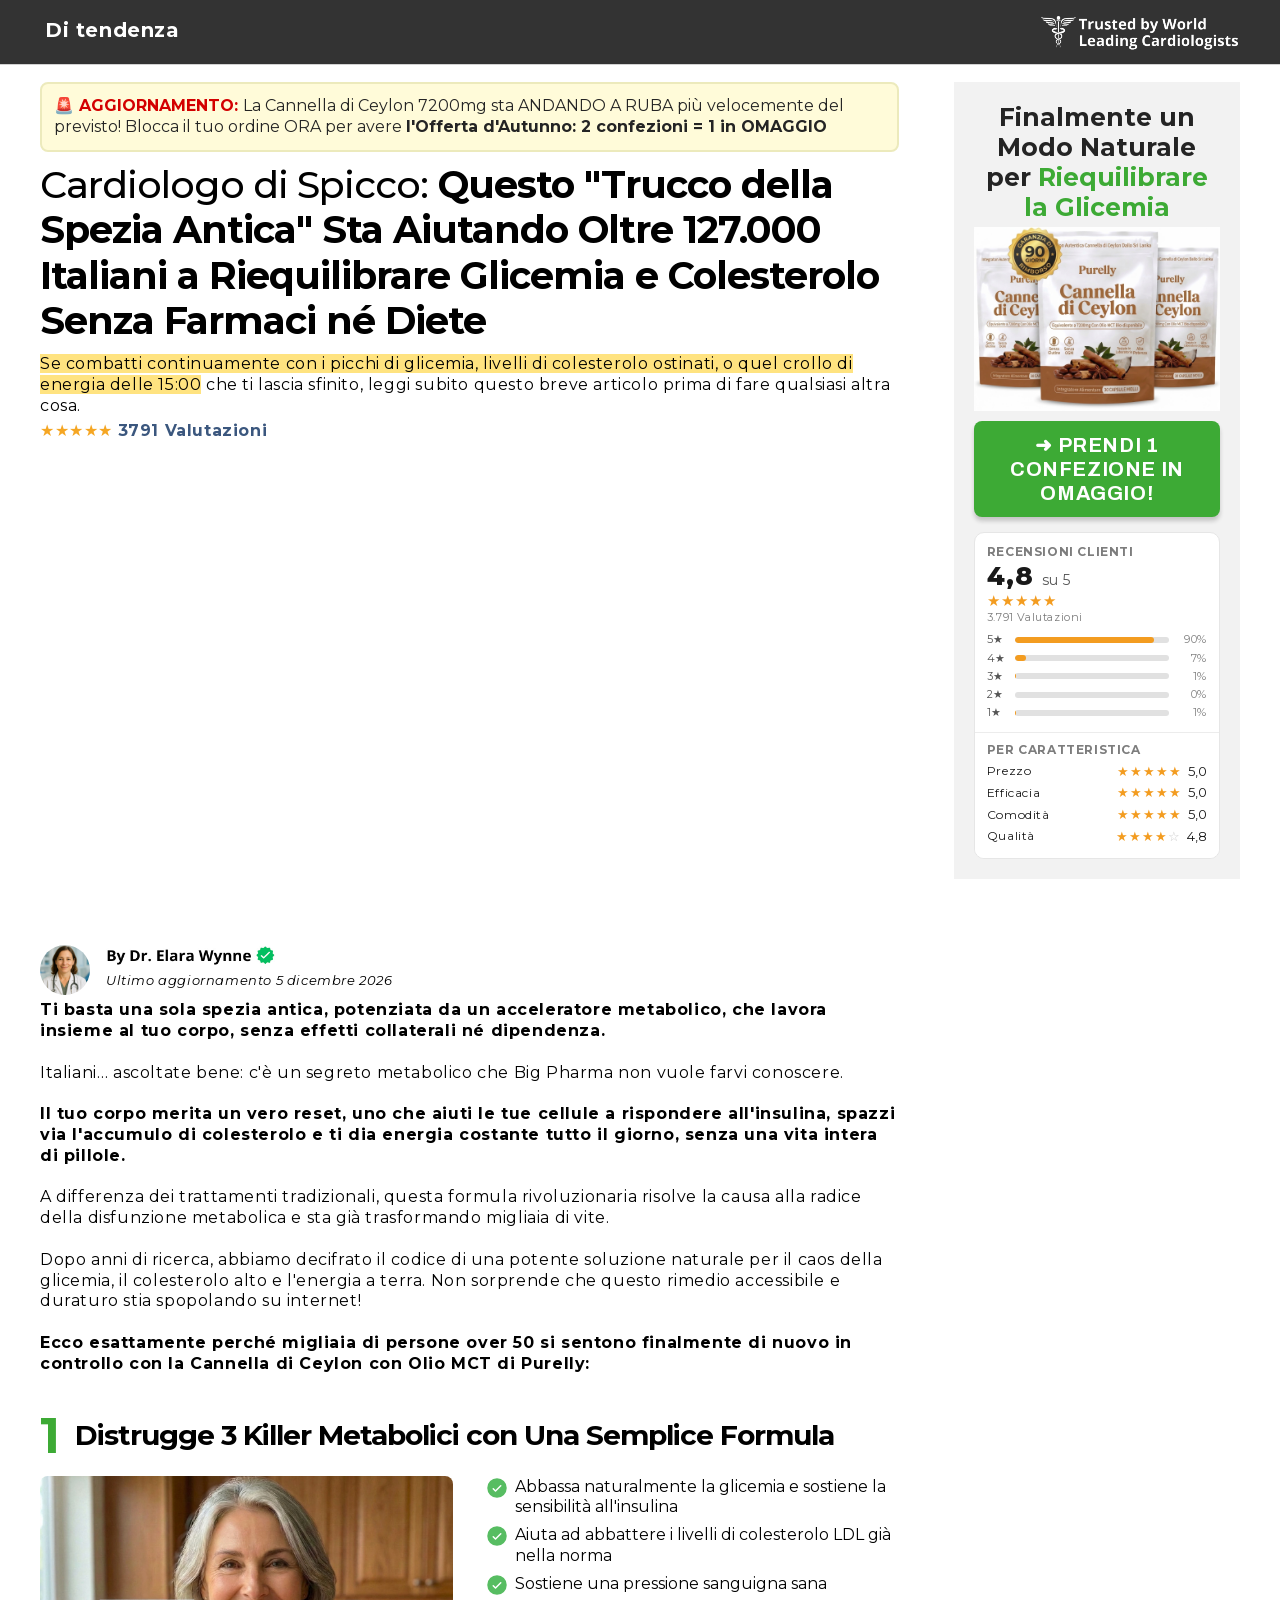
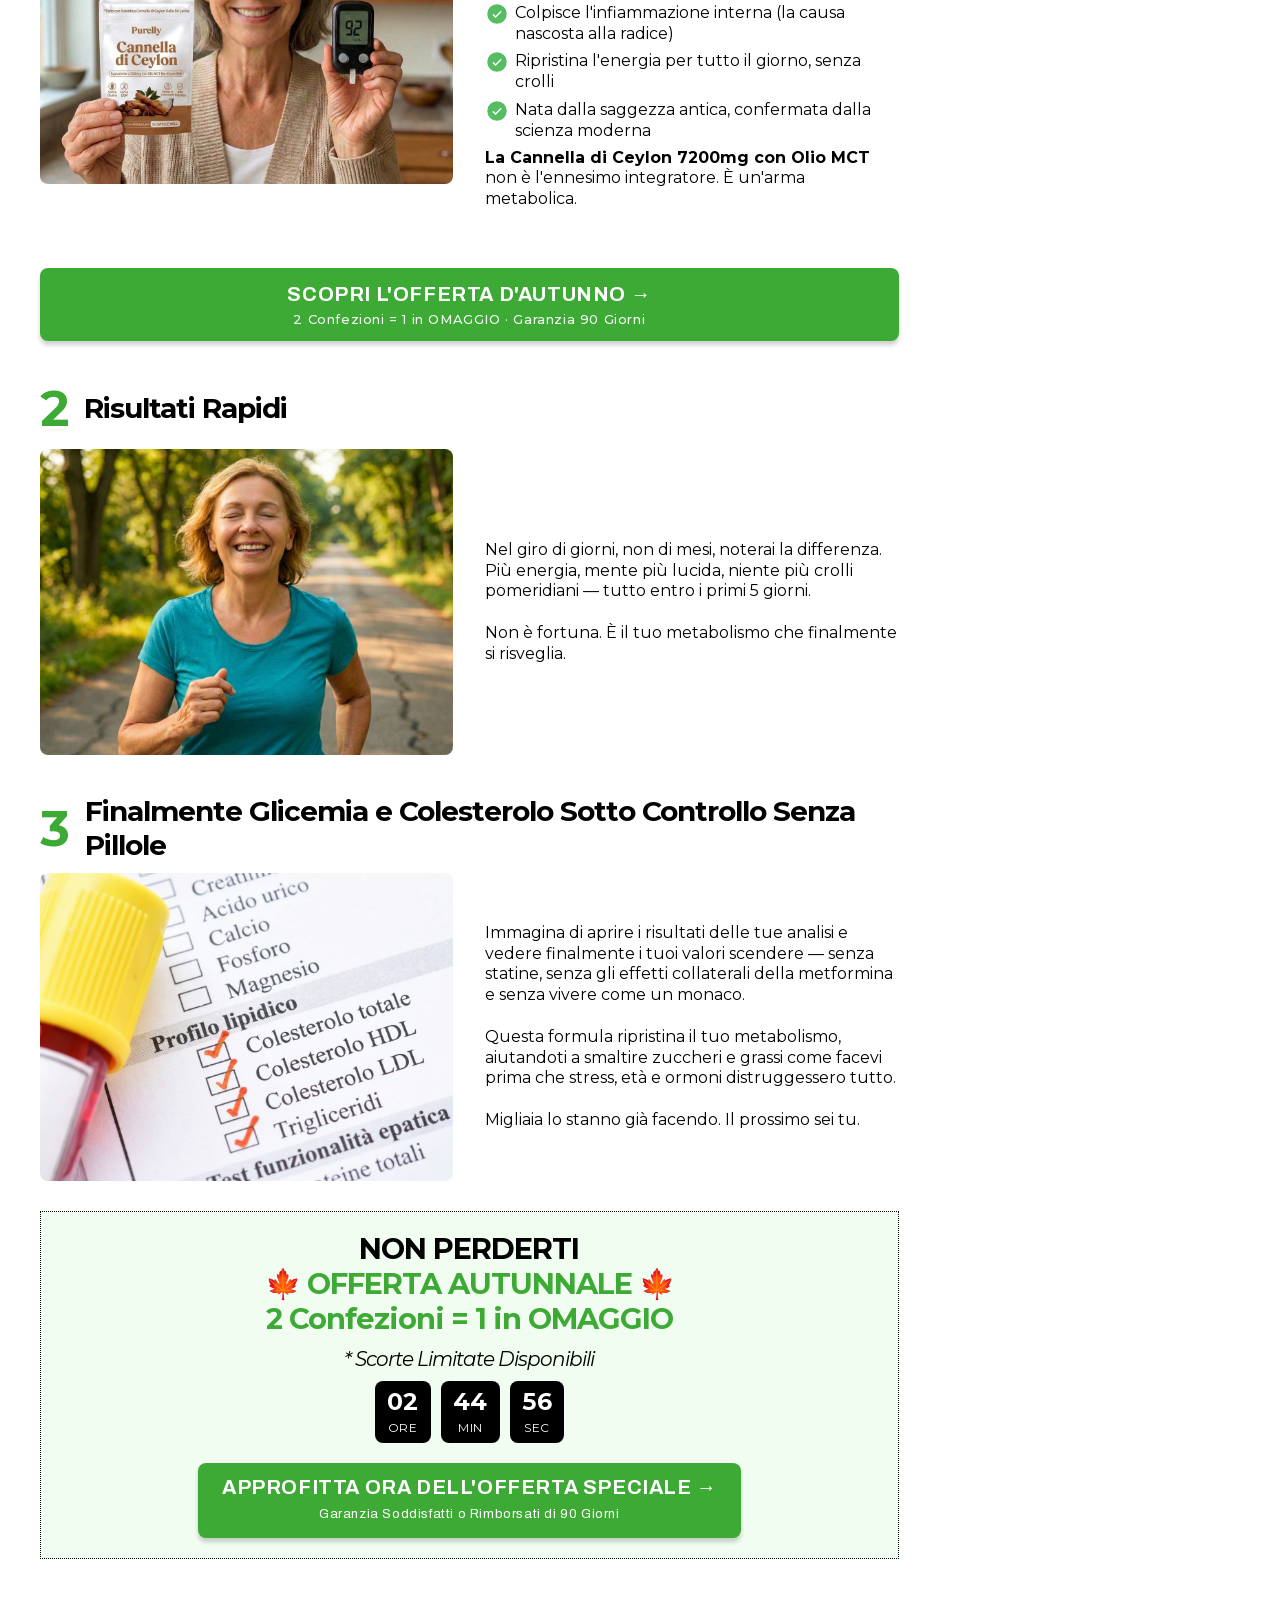
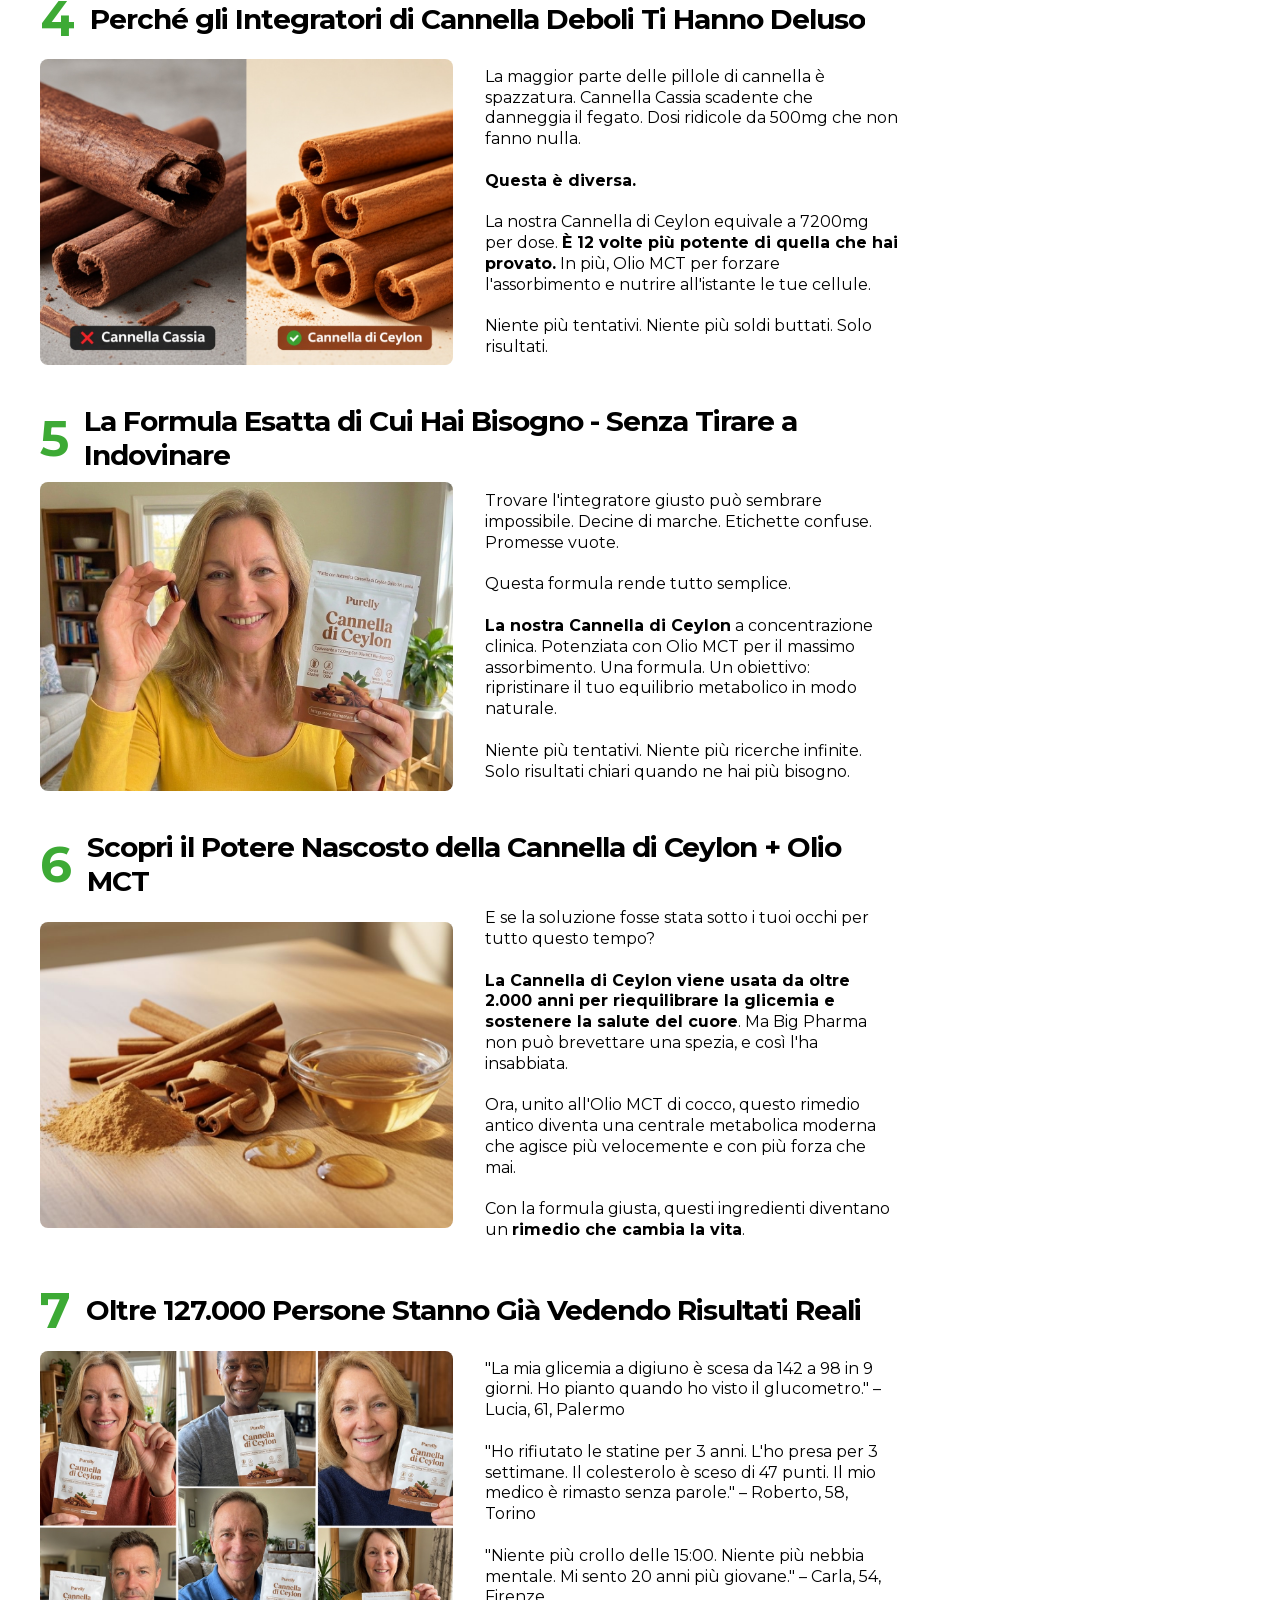
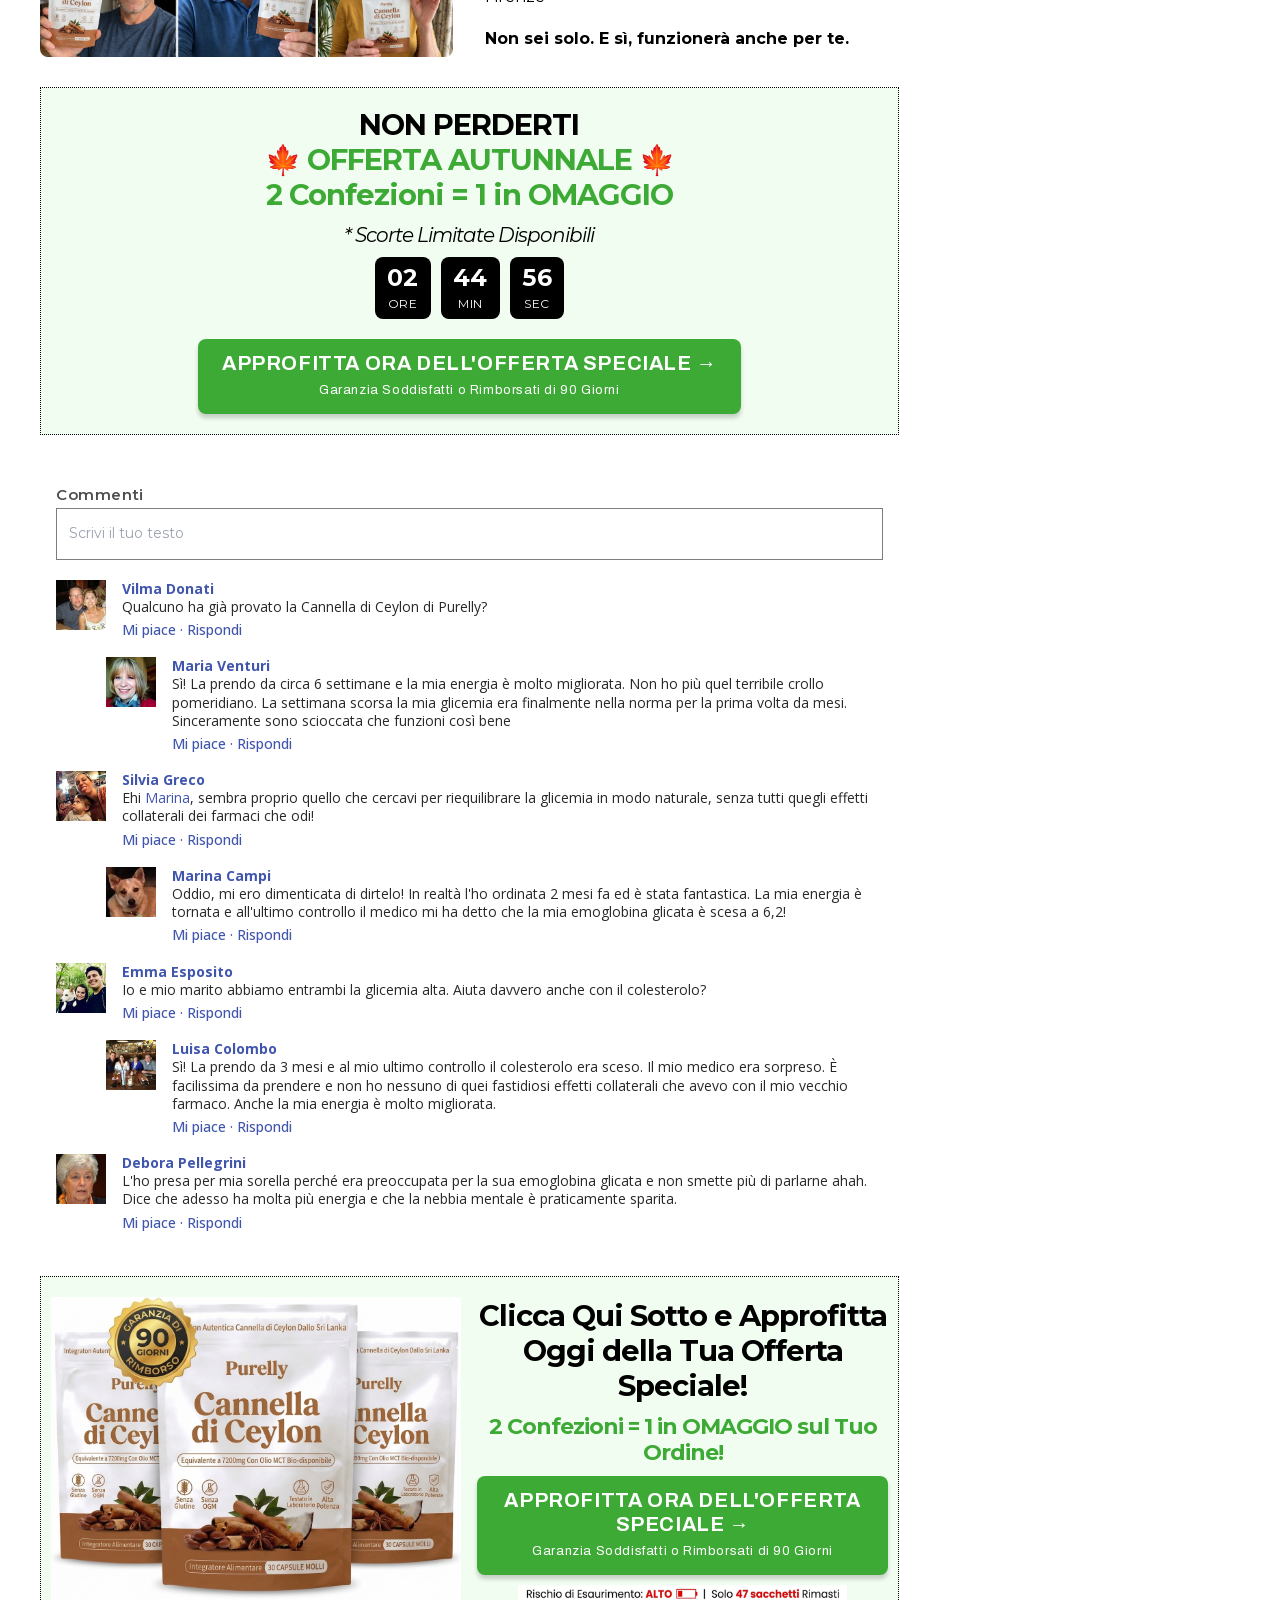
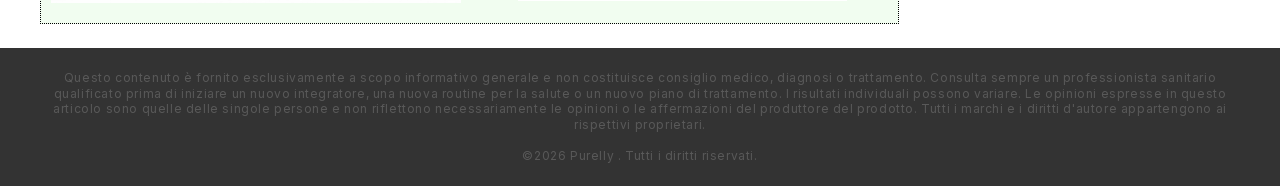
==== commit 50baeb68: "adv-02: oferta alinhada com a loja (2=1 omaggio), CTA após Seção 1, barra fixa mobile, comentários 9" ====
--- a/adv-02/index.html
+++ b/adv-02/index.html
@@ -2051,7 +2051,7 @@
 <div class="gdGhJrDu9x" data-id="gdGhJrDu9x" style="--ta:left;--bs:none;--bw:1px 1px 1px 1px;--bc:#121212;--shadow:none;--d:block;--d-mobile:block;--d-tablet:block;--op:100%;--op-mobile:100%;--pageType:GP_STATIC;--bblr:0px;--bbrr:0px;--btlr:0px;--btrr:0px;--mr-mobile:0px;--pt-mobile:0px;--pl-mobile:0px;--pb-mobile:0px;--pr-mobile:0px;--dynamic-source-color:#F4F4F4">
 <div class="gp-flex" style="--jc:left">
 <div class="gp-text-instant gp-text" data-gp-text="" style="--w:100%;--w-tablet:100%;--w-mobile:100%;--tdt:auto;--bblr:0px;--bbrr:0px;--btlr:0px;--btrr:0px;--ts:none;--ta:left;--ta-mobile:left;--line-clamp:unset;--line-clamp-tablet:unset;--line-clamp-mobile:unset;--ff:var(--g-font-Montserrat, 'Montserrat'), var(--g-font-body, body);--weight:400;--size:16px;--size-tablet:16px;--size-mobile:14px;--lh:130%;--lh-tablet:130%;--lh-mobile:150%;--ls:0px;--c:#242424;word-break:break-word;--bgc:transparent;--bgi:url();--bgp:50% 50%;--bgs:cover;--bgr:no-repeat;--bga:scroll;--pr-mobile:0px;overflow:hidden">
-<p><strong>🚨 </strong><span style="color:#D30000;"><strong>AGGIORNAMENTO: </strong></span>La Cannella di Ceylon 7200mg sta ANDANDO A RUBA più velocemente del previsto! Blocca il tuo ordine ORA per ottenere <strong>70% di SCONTO + Spedizione GRATUITA</strong></p>
+<p><strong>🚨 </strong><span style="color:#D30000;"><strong>AGGIORNAMENTO: </strong></span>La Cannella di Ceylon 7200mg sta ANDANDO A RUBA più velocemente del previsto! Blocca il tuo ordine ORA per avere <strong>l'Offerta d'Autunno: 2 confezioni = 1 in OMAGGIO</strong></p>
 </div>
 </div>
 </div>
@@ -2346,7 +2346,8 @@
 </div>
 </gp-row>
 </div>
-</gp-row>
+</gp-row><div class="pl-cta1"><a class="pl-btn" href="https://purelywell.online/products/cannella-di-ceylon-equivalente-a-7200-mg-con-olio-mct">SCOPRI L'OFFERTA D'AUTUNNO →<small>2 Confezioni = 1 in OMAGGIO · Garanzia 90 Giorni</small></a></div>
+
 <gp-row class="g20sShWEEp gp-relative gp-mx-auto gp-mb-0 gp-grid gp-max-w-full gp-transition-colors gp-duration-200 gp-ease-in-out [&amp;_*]:gp-max-w-full gp-grid-rows-[1fr]" data-id="g20sShWEEp" data-same-height-subgrid-container="" id="g20sShWEEp" style="--bs:none;--d:grid;--d-mobile:grid;--d-tablet:grid;--op:100%;--pageType:GP_STATIC;--bblr:0px;--bbrr:0px;--btlr:0px;--btrr:0px;--mt:10px;--mb:30px;--pt:0px;--pl:0px;--pb:0px;--pr:0px;--mt-mobile:10px;--mb-mobile:30px;--pt-mobile:0px;--pl-mobile:0px;--pb-mobile:0px;--pr-mobile:0px;--mb-tablet:20px;--pt-tablet:10px;--pl-tablet:10px;--pb-tablet:10px;--pr-tablet:10px;--cg:16px;--rg:0px;--gtc:minmax(0, 12fr);--w:var(--g-ct-w, 1200px);--h:auto;--bgc:#FFFFFF;--bgi:url();--bgp:50% 50%;--bgs:cover;--bgr:no-repeat;--bga:scroll;--pc:start">
 
 <div class="g32_6TU-RF gp-relative gp-flex gp-flex-col" data-same-height-display-contents="" style="--jc:start">
@@ -2486,14 +2487,14 @@
 <div class="g97-5zFor3" data-id="g97-5zFor3" style="--ta:left;--bs:none;--bw:1px 1px 1px 1px;--bc:#121212;--shadow:none;--d:block;--d-mobile:block;--d-tablet:block;--op:100%;--op-mobile:100%;--op-tablet:100%;--pageType:GP_STATIC;--bblr:0px;--bbrr:0px;--btlr:0px;--btrr:0px;--mb:0px;--pt:0px;--pl:0px;--pb:0px;--pr:0px;--mb-mobile:0px;--pt-mobile:0px;--pl-mobile:0px;--pb-mobile:0px;--pr-mobile:0px;--mb-tablet:0px;--pt-tablet:0px;--pl-tablet:0px;--pb-tablet:0px;--pr-tablet:0px;--dynamic-source-color:#F4F4F4">
 <div class="gp-flex" style="--jc:left">
 <h1 class="gp-text-instant gp-text" data-gp-text="" style="--w:100%;--w-tablet:100%;--w-mobile:100%;--tdt:auto;--bblr:0px;--bbrr:0px;--btlr:0px;--btrr:0px;--ts:none;--ta:center;--ta-tablet:center;--ta-mobile:center;--ff:var(--g-font-Montserrat, 'Montserrat'), var(--g-font-heading, heading);--size:29px;--size-tablet:25px;--size-mobile:23px;--lh:120%;--lh-tablet:130%;--lh-mobile:120%;--ls:-1px;--weight:bold;--c:#3DAA35;word-break:break-word;--bgc:transparent;--bgi:url();--bgp:50% 50%;--bgs:cover;--bgr:no-repeat;--bga:scroll;overflow:hidden">
-          🍁 I SALDI D'AUTUNNO 🍁
+          🍁 OFFERTA AUTUNNALE 🍁
         </h1>
 </div>
 </div>
 <div class="gFrQ7TMB01" data-id="gFrQ7TMB01" style="--ta:left;--bs:none;--bw:1px 1px 1px 1px;--bc:#121212;--shadow:none;--d:block;--d-mobile:block;--d-tablet:block;--op:100%;--op-mobile:100%;--op-tablet:100%;--pageType:GP_STATIC;--bblr:0px;--bbrr:0px;--btlr:0px;--btrr:0px;--mb:0px;--pt:0px;--pl:0px;--pb:0px;--pr:0px;--mb-mobile:0px;--pt-mobile:0px;--pl-mobile:0px;--pb-mobile:0px;--pr-mobile:0px;--mb-tablet:5px;--pt-tablet:0px;--pl-tablet:0px;--pb-tablet:0px;--pr-tablet:0px;--dynamic-source-color:#F4F4F4">
 <div class="gp-flex" style="--jc:left">
 <h1 class="gp-text-instant gp-text" data-gp-text="" style="--w:100%;--w-tablet:100%;--w-mobile:100%;--tdt:auto;--bblr:0px;--bbrr:0px;--btlr:0px;--btrr:0px;--ts:none;--ta:center;--ta-tablet:center;--ta-mobile:center;--ff:var(--g-font-Montserrat, 'Montserrat'), var(--g-font-heading, heading);--size:29px;--size-tablet:25px;--size-mobile:20px;--lh:120%;--lh-tablet:130%;--lh-mobile:120%;--ls:-1px;--weight:bold;--c:#3DAA35;word-break:break-word;--bgc:transparent;--bgi:url();--bgp:50% 50%;--bgs:cover;--bgr:no-repeat;--bga:scroll;overflow:hidden">
-          70% di Sconto + Spedizione Gratuita
+          2 Confezioni = 1 in OMAGGIO
         </h1>
 </div>
 </div>
@@ -2861,14 +2862,14 @@
 <div class="gVpzk3ulNq" data-id="gVpzk3ulNq" style="--ta:left;--bs:none;--bw:1px 1px 1px 1px;--bc:#121212;--shadow:none;--d:block;--d-mobile:block;--d-tablet:block;--op:100%;--op-mobile:100%;--op-tablet:100%;--pageType:GP_STATIC;--bblr:0px;--bbrr:0px;--btlr:0px;--btrr:0px;--mb:0px;--pt:0px;--pl:0px;--pb:0px;--pr:0px;--mb-mobile:0px;--pt-mobile:0px;--pl-mobile:0px;--pb-mobile:0px;--pr-mobile:0px;--mb-tablet:0px;--pt-tablet:0px;--pl-tablet:0px;--pb-tablet:0px;--pr-tablet:0px;--dynamic-source-color:#F4F4F4">
 <div class="gp-flex" style="--jc:left">
 <h1 class="gp-text-instant gp-text" data-gp-text="" style="--w:100%;--w-tablet:100%;--w-mobile:100%;--tdt:auto;--bblr:0px;--bbrr:0px;--btlr:0px;--btrr:0px;--ts:none;--ta:center;--ta-tablet:center;--ta-mobile:center;--ff:var(--g-font-Montserrat, 'Montserrat'), var(--g-font-heading, heading);--size:29px;--size-tablet:25px;--size-mobile:23px;--lh:120%;--lh-tablet:130%;--lh-mobile:120%;--ls:-1px;--weight:bold;--c:#3DAA35;word-break:break-word;--bgc:transparent;--bgi:url();--bgp:50% 50%;--bgs:cover;--bgr:no-repeat;--bga:scroll;overflow:hidden">
-          🍁 I SALDI D'AUTUNNO 🍁
+          🍁 OFFERTA AUTUNNALE 🍁
         </h1>
 </div>
 </div>
 <div class="guEQvahleS" data-id="guEQvahleS" style="--ta:left;--bs:none;--bw:1px 1px 1px 1px;--bc:#121212;--shadow:none;--d:block;--d-mobile:block;--d-tablet:block;--op:100%;--op-mobile:100%;--op-tablet:100%;--pageType:GP_STATIC;--bblr:0px;--bbrr:0px;--btlr:0px;--btrr:0px;--mb:0px;--pt:0px;--pl:0px;--pb:0px;--pr:0px;--mb-mobile:0px;--pt-mobile:0px;--pl-mobile:0px;--pb-mobile:0px;--pr-mobile:0px;--mb-tablet:5px;--pt-tablet:0px;--pl-tablet:0px;--pb-tablet:0px;--pr-tablet:0px;--dynamic-source-color:#F4F4F4">
 <div class="gp-flex" style="--jc:left">
 <h1 class="gp-text-instant gp-text" data-gp-text="" style="--w:100%;--w-tablet:100%;--w-mobile:100%;--tdt:auto;--bblr:0px;--bbrr:0px;--btlr:0px;--btrr:0px;--ts:none;--ta:center;--ta-tablet:center;--ta-mobile:center;--ff:var(--g-font-Montserrat, 'Montserrat'), var(--g-font-heading, heading);--size:29px;--size-tablet:25px;--size-mobile:20px;--lh:120%;--lh-tablet:130%;--lh-mobile:120%;--ls:-1px;--weight:bold;--c:#3DAA35;word-break:break-word;--bgc:transparent;--bgi:url();--bgp:50% 50%;--bgs:cover;--bgr:no-repeat;--bga:scroll;overflow:hidden">
-          70% di Sconto + Spedizione Gratuita
+          2 Confezioni = 1 in OMAGGIO
         </h1>
 </div>
 </div>
@@ -3104,51 +3105,7 @@
       </style>
 </div>
 </gp-row>
-<gp-row class="gQw5yuAyAf gp-relative gp-mx-auto gp-mb-0 gp-grid gp-max-w-full gp-transition-colors gp-duration-200 gp-ease-in-out [&amp;_*]:gp-max-w-full gp-grid-rows-[1fr]" data-id="gQw5yuAyAf" data-same-height-subgrid-container="" id="gQw5yuAyAf" style="--bs:none;--bw:1px 1px 1px 1px;--bc:var(--g-c-line-3, line-3);--d:grid;--d-mobile:grid;--d-tablet:grid;--op:100%;--pageType:GP_STATIC;--bblr:0px;--bbrr:0px;--btlr:0px;--btrr:0px;--mt:10px;--pt:0px;--pl:0px;--pb:8px;--pr:0px;--mt-mobile:10px;--mb-mobile:20px;--pt-mobile:0px;--pl-mobile:0px;--pb-mobile:8px;--pr-mobile:0px;--mt-tablet:10px;--pt-tablet:0px;--pl-tablet:0px;--pb-tablet:8px;--pr-tablet:0px;--cg:16px;--cg-tablet:8px;--rg:0px;--rg-tablet:8px;--gtc:minmax(0, auto) minmax(0, auto);--gtc-mobile:minmax(0, auto) minmax(0, auto);--w:var(--g-ct-w, 1200px);--h:auto;--pc:start">
-
-<div class="gGC_4OYVaB gp-relative gp-flex gp-flex-col" data-same-height-display-contents="" style="--jc:start">
-<div class="gp-group/image gp-relative force-publish-1789755666936 gp-flex-none gp-h-auto mobile:gp-flex-none mobile:gp-h-auto tablet:gp-flex-none tablet:gp-h-auto g_9avlgtkC" data-id="g_9avlgtkC" role="presentation" style="--bs:none;--bw:1px 1px 1px 1px;--bc:var(--g-c-line-3, line-3);--d:block;--d-mobile:block;--d-tablet:block;--op:100%;--pageType:GP_STATIC;--bblr:0px;--bbrr:0px;--btlr:0px;--btrr:0px;--pt:0px;--pl:0px;--pb:0px;--pr:0px;--pt-mobile:4px;--pl-mobile:0px;--pb-mobile:0px;--pr-mobile:0px;--pt-tablet:0px;--pl-tablet:0px;--pb-tablet:0px;--pr-tablet:0px;--ta:center">
-<div class="gp-h-full gp-w-full gp-flex pointer-events-auto" style="border-radius:inherit;--jc:center">
-<picture class="gp-contents" style="border-radius:inherit">
-<source data-srcset="/adv-02/img/gempages_582387678624875121-0677c156-ea50-4329-b4a4-7fdcc957c095.webp" media="(max-width: 767px)" srcset="/adv-02/img/gempages_582387678624875121-0677c156-ea50-4329-b4a4-7fdcc957c095.webp 767w">
-<source data-srcset="/adv-02/img/gempages_582387678624875121-0677c156-ea50-4329-b4a4-7fdcc957c095.webp" media="(max-width: 1024px)" srcset="/adv-02/img/gempages_582387678624875121-0677c156-ea50-4329-b4a4-7fdcc957c095.webp 1023w">
-<img alt="" base-src="/adv-02/img/gempages_582387678624875121-0677c156-ea50-4329-b4a4-7fdcc957c095.webp" class="gp-inline-block gp-w-full gp-max-w-full gp_force_load gp_ls-is-cached gp_lazyloaded" data-quality="150" data-src="/adv-02/img/gempages_582387678624875121-0677c156-ea50-4329-b4a4-7fdcc957c095.webp" data-srcset="/adv-02/img/gempages_582387678624875121-0677c156-ea50-4329-b4a4-7fdcc957c095.webp 1440w" quality-percent='{"desktop":100}' quality-type='{"desktop":"high"}' src="/adv-02/img/gempages_582387678624875121-0677c156-ea50-4329-b4a4-7fdcc957c095.webp" srcset="/adv-02/img/gempages_582387678624875121-0677c156-ea50-4329-b4a4-7fdcc957c095.webp 1440w" style="--aspect:auto;--aspect-tablet:auto;--aspect-mobile:auto;--objf:cover;--w:50px;--w-tablet:50px;--w-mobile:40px;--h:auto;--h-tablet:auto;--h-mobile:auto;--b:none;--bc:#000000;--bw:1px 1px 1px 1px;--radiusType:none;--shadow:none" width="100%"/>
-</source></source></picture>
-</div>
-</div>
-</div><div class="gBqRIpxww4 gp-relative gp-flex gp-flex-col" data-same-height-display-contents="" style="--jc:start">
-<div class="g6HSP-zuvO" data-id="g6HSP-zuvO" style="--ta:left;--bs:none;--bw:1px 1px 1px 1px;--bc:#121212;--shadow:none;--d:block;--d-mobile:block;--d-tablet:block;--op:100%;--op-mobile:100%;--op-tablet:100%;--pageType:GP_STATIC;--bblr:0px;--bbrr:0px;--btlr:0px;--btrr:0px;--mb:5px;--pt:0px;--pl:0px;--pb:0px;--pr:0px;--mb-mobile:0px;--pt-mobile:0px;--pl-mobile:0px;--pb-mobile:0px;--pr-mobile:0px;--mb-tablet:0px;--dynamic-source-color:#F4F4F4">
-<div class="gp-flex" style="--jc:left">
-<div class="gp-text-instant gp-text" data-gp-text="" style="--w:100%;--w-tablet:100%;--w-mobile:100%;--tdt:auto;--bblr:0px;--bbrr:0px;--btlr:0px;--btrr:0px;--ts:none;--ta:left;--ta-tablet:left;--ta-mobile:left;--line-clamp:unset;--line-clamp-tablet:unset;--line-clamp-mobile:unset;--ff:var(--g-font-Open-Sans, 'Open Sans'), var(--g-font-body, body);--weight:400;--size:14px;--size-tablet:15px;--size-mobile:16px;--lh:130%;--lh-tablet:130%;--lh-mobile:130%;--ls:0px;--c:#282828;word-break:break-word;--bgc:transparent;--bgi:url();--bgp:50% 50%;--bgs:cover;--bgr:no-repeat;--bga:scroll;overflow:hidden">
-<p><span style="color:#4056AD;"><strong>Doriana Sala</strong></span></p><p>Io l'ho comprata il mese scorso senza lo sconto, e adesso la vendono a meno? Uffa che nervi ahah. Ma sinceramente mi sta aiutando così tanto che probabilmente la ricomprerei comunque. I miei valori sono migliori e mi sento semplicemente più stabile.</p>
-</div>
-</div>
-</div>
-<style id="custom-css-g6HSP-zuvO">
-        .g6HSP-zuvO {
-
-}
-.g6HSP-zuvO p {
-
-}
-      </style>
-<div class="gRAxM04-p1" data-id="gRAxM04-p1" style="--ta:left;--bs:none;--bw:1px 1px 1px 1px;--bc:#121212;--shadow:none;--d:block;--d-mobile:block;--d-tablet:block;--op:100%;--op-mobile:100%;--op-tablet:100%;--pageType:GP_STATIC;--bblr:0px;--bbrr:0px;--btlr:0px;--btrr:0px;--mb:0px;--pt:0px;--pl:0px;--pb:0px;--pr:0px;--mb-mobile:0px;--pt-mobile:0px;--pl-mobile:0px;--pb-mobile:0px;--pr-mobile:0px;--mb-tablet:0px;--dynamic-source-color:#F4F4F4">
-<div class="gp-flex" style="--jc:left">
-<div class="gp-text-instant gp-text" data-gp-text="" style="--w:100%;--w-tablet:100%;--w-mobile:100%;--tdt:auto;--bblr:0px;--bbrr:0px;--btlr:0px;--btrr:0px;--ts:none;--ta:left;--ta-tablet:left;--ta-mobile:left;--line-clamp:unset;--line-clamp-tablet:unset;--line-clamp-mobile:unset;--ff:var(--g-font-Open-Sans, 'Open Sans'), var(--g-font-body, body);--weight:500;--size:14px;--size-tablet:14px;--size-mobile:15px;--lh:130%;--lh-tablet:130%;--lh-mobile:130%;--ls:0px;--c:#4056AD;word-break:break-word;--bgc:transparent;--bgi:url();--bgp:50% 50%;--bgs:cover;--bgr:no-repeat;--bga:scroll;overflow:hidden">
-<p>Mi piace · Rispondi</p>
-</div>
-</div>
-</div>
-<style id="custom-css-gRAxM04-p1">
-        .gRAxM04-p1 {
-
-}
-.gRAxM04-p1 p {
-
-}
-      </style>
-</div>
-</gp-row>
+
 <gp-row class="g_HaQH3bYd gp-relative gp-mx-auto gp-mb-0 gp-grid gp-max-w-full gp-transition-colors gp-duration-200 gp-ease-in-out [&amp;_*]:gp-max-w-full gp-grid-rows-[1fr]" data-id="g_HaQH3bYd" data-same-height-subgrid-container="" id="g_HaQH3bYd" style="--bs:none;--bw:1px 1px 1px 1px;--bc:var(--g-c-line-3, line-3);--d:grid;--d-mobile:grid;--d-tablet:grid;--op:100%;--pageType:GP_STATIC;--bblr:0px;--bbrr:0px;--btlr:0px;--btrr:0px;--mt:10px;--pt:0px;--pl:0px;--pb:8px;--pr:0px;--mt-mobile:10px;--mb-mobile:10px;--pt-mobile:0px;--pl-mobile:0px;--pb-mobile:8px;--pr-mobile:0px;--mt-tablet:10px;--pt-tablet:0px;--pl-tablet:0px;--pb-tablet:8px;--pr-tablet:0px;--cg:16px;--cg-tablet:8px;--rg:0px;--rg-tablet:8px;--gtc:minmax(0, auto) minmax(0, auto);--gtc-mobile:minmax(0, auto) minmax(0, auto);--w:var(--g-ct-w, 1200px);--h:auto;--pc:start">
 
 <div class="gGSBexOwnL gp-relative gp-flex gp-flex-col" data-same-height-display-contents="" style="--jc:start">
@@ -3239,51 +3196,7 @@
       </style>
 </div>
 </gp-row>
-<gp-row class="g6Wq-XXgU8 gp-relative gp-mx-auto gp-mb-0 gp-grid gp-max-w-full gp-transition-colors gp-duration-200 gp-ease-in-out [&amp;_*]:gp-max-w-full gp-grid-rows-[1fr]" data-id="g6Wq-XXgU8" data-same-height-subgrid-container="" id="g6Wq-XXgU8" style="--bs:none;--bw:1px 1px 1px 1px;--bc:var(--g-c-line-3, line-3);--d:grid;--d-mobile:grid;--d-tablet:grid;--op:100%;--pageType:GP_STATIC;--bblr:0px;--bbrr:0px;--btlr:0px;--btrr:0px;--mt:10px;--pt:0px;--pl:0px;--pb:8px;--pr:0px;--mt-mobile:10px;--mb-mobile:20px;--pt-mobile:0px;--pl-mobile:0px;--pb-mobile:8px;--pr-mobile:0px;--mt-tablet:10px;--pt-tablet:0px;--pl-tablet:0px;--pb-tablet:8px;--pr-tablet:0px;--cg:16px;--cg-tablet:8px;--rg:0px;--rg-tablet:8px;--gtc:minmax(0, auto) minmax(0, auto);--gtc-mobile:minmax(0, auto) minmax(0, auto);--w:var(--g-ct-w, 1200px);--h:auto;--pc:start">
-
-<div class="g2v3Y1IXvr gp-relative gp-flex gp-flex-col" data-same-height-display-contents="" style="--jc:start">
-<div class="gp-group/image gp-relative force-publish-1789755666953 gp-flex-none gp-h-auto mobile:gp-flex-none mobile:gp-h-auto tablet:gp-flex-none tablet:gp-h-auto gOemRDNpmz" data-id="gOemRDNpmz" role="presentation" style="--bs:none;--bw:1px 1px 1px 1px;--bc:var(--g-c-line-3, line-3);--d:block;--d-mobile:block;--d-tablet:block;--op:100%;--pageType:GP_STATIC;--bblr:0px;--bbrr:0px;--btlr:0px;--btrr:0px;--pt:0px;--pl:0px;--pb:0px;--pr:0px;--pt-mobile:4px;--pl-mobile:0px;--pb-mobile:0px;--pr-mobile:0px;--pt-tablet:0px;--pl-tablet:0px;--pb-tablet:0px;--pr-tablet:0px;--ta:center">
-<div class="gp-h-full gp-w-full gp-flex pointer-events-auto" style="border-radius:inherit;--jc:center">
-<picture class="gp-contents" style="border-radius:inherit">
-<source data-srcset="/adv-02/img/gempages_582387678624875121-73ac8022-e828-4b3a-94e9-f46585a9e794.webp" media="(max-width: 767px)" srcset="/adv-02/img/gempages_582387678624875121-73ac8022-e828-4b3a-94e9-f46585a9e794.webp 767w">
-<source data-srcset="/adv-02/img/gempages_582387678624875121-73ac8022-e828-4b3a-94e9-f46585a9e794.webp" media="(max-width: 1024px)" srcset="/adv-02/img/gempages_582387678624875121-73ac8022-e828-4b3a-94e9-f46585a9e794.webp 1023w">
-<img alt="" base-src="/adv-02/img/gempages_582387678624875121-73ac8022-e828-4b3a-94e9-f46585a9e794.webp" class="gp-inline-block gp-w-full gp-max-w-full gp_force_load gp_ls-is-cached gp_lazyloaded" data-quality="150" data-src="/adv-02/img/gempages_582387678624875121-73ac8022-e828-4b3a-94e9-f46585a9e794.webp" data-srcset="/adv-02/img/gempages_582387678624875121-73ac8022-e828-4b3a-94e9-f46585a9e794.webp 1440w" quality-percent='{"desktop":100}' quality-type='{"desktop":"high"}' src="/adv-02/img/gempages_582387678624875121-73ac8022-e828-4b3a-94e9-f46585a9e794.webp" srcset="/adv-02/img/gempages_582387678624875121-73ac8022-e828-4b3a-94e9-f46585a9e794.webp 1440w" style="--aspect:auto;--aspect-tablet:auto;--aspect-mobile:auto;--objf:cover;--w:50px;--w-tablet:50px;--w-mobile:40px;--h:auto;--h-tablet:auto;--h-mobile:auto;--b:none;--bc:#000000;--bw:1px 1px 1px 1px;--radiusType:none;--shadow:none" width="100%"/>
-</source></source></picture>
-</div>
-</div>
-</div><div class="gjmHXBPHwb gp-relative gp-flex gp-flex-col" data-same-height-display-contents="" style="--jc:start">
-<div class="gK-Vxyd1ay" data-id="gK-Vxyd1ay" style="--ta:left;--bs:none;--bw:1px 1px 1px 1px;--bc:#121212;--shadow:none;--d:block;--d-mobile:block;--d-tablet:block;--op:100%;--op-mobile:100%;--op-tablet:100%;--pageType:GP_STATIC;--bblr:0px;--bbrr:0px;--btlr:0px;--btrr:0px;--mb:5px;--pt:0px;--pl:0px;--pb:0px;--pr:0px;--mb-mobile:0px;--pt-mobile:0px;--pl-mobile:0px;--pb-mobile:0px;--pr-mobile:0px;--mb-tablet:0px;--dynamic-source-color:#F4F4F4">
-<div class="gp-flex" style="--jc:left">
-<div class="gp-text-instant gp-text" data-gp-text="" style="--w:100%;--w-tablet:100%;--w-mobile:100%;--tdt:auto;--bblr:0px;--bbrr:0px;--btlr:0px;--btrr:0px;--ts:none;--ta:left;--ta-tablet:left;--ta-mobile:left;--line-clamp:unset;--line-clamp-tablet:unset;--line-clamp-mobile:unset;--ff:var(--g-font-Open-Sans, 'Open Sans'), var(--g-font-body, body);--weight:400;--size:14px;--size-tablet:15px;--size-mobile:16px;--lh:130%;--lh-tablet:130%;--lh-mobile:130%;--ls:0px;--c:#282828;word-break:break-word;--bgc:transparent;--bgi:url();--bgp:50% 50%;--bgs:cover;--bgr:no-repeat;--bga:scroll;overflow:hidden">
-<p><span style="color:#4056AD;"><strong>Emilia Bossi</strong></span></p><p>Ho 52 anni e non volevo prendere altri farmaci, quindi ho provato questa. Funziona davvero! La cannella di Ceylon con olio MCT fa davvero la differenza sulla mia energia. Sento di prendere finalmente il controllo della mia salute in modo naturale, invece di accettare e basta quello che il medico vuole prescrivermi.</p>
-</div>
-</div>
-</div>
-<style id="custom-css-gK-Vxyd1ay">
-        .gK-Vxyd1ay {
-
-}
-.gK-Vxyd1ay p {
-
-}
-      </style>
-<div class="gXr7ABEhtf" data-id="gXr7ABEhtf" style="--ta:left;--bs:none;--bw:1px 1px 1px 1px;--bc:#121212;--shadow:none;--d:block;--d-mobile:block;--d-tablet:block;--op:100%;--op-mobile:100%;--op-tablet:100%;--pageType:GP_STATIC;--bblr:0px;--bbrr:0px;--btlr:0px;--btrr:0px;--mb:0px;--pt:0px;--pl:0px;--pb:0px;--pr:0px;--mb-mobile:0px;--pt-mobile:0px;--pl-mobile:0px;--pb-mobile:0px;--pr-mobile:0px;--mb-tablet:0px;--dynamic-source-color:#F4F4F4">
-<div class="gp-flex" style="--jc:left">
-<div class="gp-text-instant gp-text" data-gp-text="" style="--w:100%;--w-tablet:100%;--w-mobile:100%;--tdt:auto;--bblr:0px;--bbrr:0px;--btlr:0px;--btrr:0px;--ts:none;--ta:left;--ta-tablet:left;--ta-mobile:left;--line-clamp:unset;--line-clamp-tablet:unset;--line-clamp-mobile:unset;--ff:var(--g-font-Open-Sans, 'Open Sans'), var(--g-font-body, body);--weight:500;--size:14px;--size-tablet:14px;--size-mobile:15px;--lh:130%;--lh-tablet:130%;--lh-mobile:130%;--ls:0px;--c:#4056AD;word-break:break-word;--bgc:transparent;--bgi:url();--bgp:50% 50%;--bgs:cover;--bgr:no-repeat;--bga:scroll;overflow:hidden">
-<p>Mi piace · Rispondi</p>
-</div>
-</div>
-</div>
-<style id="custom-css-gXr7ABEhtf">
-        .gXr7ABEhtf {
-
-}
-.gXr7ABEhtf p {
-
-}
-      </style>
-</div>
-</gp-row>
+
 <gp-row class="gGzfGR4qQ8 gp-relative gp-mx-auto gp-mb-0 gp-grid gp-max-w-full gp-transition-colors gp-duration-200 gp-ease-in-out [&amp;_*]:gp-max-w-full gp-grid-rows-[1fr]" data-id="gGzfGR4qQ8" data-same-height-subgrid-container="" id="gGzfGR4qQ8" style="--bs:none;--bw:1px 1px 1px 1px;--bc:var(--g-c-line-3, line-3);--d:grid;--d-mobile:grid;--d-tablet:grid;--op:100%;--pageType:GP_STATIC;--bblr:0px;--bbrr:0px;--btlr:0px;--btrr:0px;--mt:10px;--pt:0px;--pl:0px;--pb:8px;--pr:0px;--mt-mobile:10px;--mb-mobile:10px;--pt-mobile:0px;--pl-mobile:0px;--pb-mobile:8px;--pr-mobile:0px;--mt-tablet:10px;--pt-tablet:0px;--pl-tablet:0px;--pb-tablet:8px;--pr-tablet:0px;--cg:16px;--cg-tablet:8px;--rg:0px;--rg-tablet:8px;--gtc:minmax(0, auto) minmax(0, auto);--gtc-mobile:minmax(0, auto) minmax(0, auto);--w:var(--g-ct-w, 1200px);--h:auto;--pc:start">
 
 <div class="g06DgYh_EA gp-relative gp-flex gp-flex-col" data-same-height-display-contents="" style="--jc:start">
@@ -3451,7 +3364,7 @@
 <div class="gwnV9YkyGP" data-id="gwnV9YkyGP" style="--ta:left;--bs:none;--bw:1px 1px 1px 1px;--bc:#121212;--shadow:none;--d:block;--d-mobile:block;--d-tablet:block;--op:100%;--op-mobile:100%;--op-tablet:100%;--pageType:GP_STATIC;--bblr:0px;--bbrr:0px;--btlr:0px;--btrr:0px;--pt:0px;--pl:0px;--pb:0px;--pr:0px;--mb-mobile:0px;--pt-mobile:0px;--pl-mobile:0px;--pb-mobile:0px;--pr-mobile:0px;--mb-tablet:5px;--pt-tablet:0px;--pl-tablet:0px;--pb-tablet:0px;--pr-tablet:0px;--dynamic-source-color:#F4F4F4">
 <div class="gp-flex" style="--jc:left">
 <h1 class="gp-text-instant gp-text" data-gp-text="" style="--w:100%;--w-tablet:100%;--w-mobile:100%;--tdt:auto;--bblr:0px;--bbrr:0px;--btlr:0px;--btrr:0px;--ts:none;--ta:center;--ta-tablet:center;--ta-mobile:center;--ff:var(--g-font-Montserrat, 'Montserrat'), var(--g-font-heading, heading);--size:22px;--size-tablet:20px;--size-mobile:21px;--lh:120%;--lh-tablet:130%;--lh-mobile:120%;--ls:-1px;--weight:bold;--c:#3DAA35;word-break:break-word;--bgc:transparent;--bgi:url();--bgp:50% 50%;--bgs:cover;--bgr:no-repeat;--bga:scroll;overflow:hidden">
-          70% di Sconto + Spedizione Gratuita sul Tuo Primo Acquisto!
+          2 Confezioni = 1 in OMAGGIO sul Tuo Ordine!
         </h1>
 </div>
 </div>
@@ -3556,10 +3469,10 @@
     
     
   }</style>
-<a aria-label="&lt;p&gt;&lt;strong&gt;➜ OTTIENI ORA IL 70% DI SCONTO!&lt;/strong&gt;&lt;/p&gt;" class="gvI1e5rCbZ gp-text-center gp-button-base gp-group gp-relative gp-inline-flex gp-max-w-full gp-items-center gp-justify-center gp-no-underline gp-transition-colors gp-duration-200 disabled:gp-btn-disabled disabled:gp-opacity-30 gp-text-g-text-3" data-id="gvI1e5rCbZ" data-state="idle" dataid="gvI1e5rCbZ" href="https://purelywell.online/products/cannella-di-ceylon-equivalente-a-7200-mg-con-olio-mct" style="--w:100%;--w-tablet:100%;--w-mobile:100%;--h:Auto;--h-tablet:Auto;--h-mobile:Auto;--pl:4px;--pr:4px;--pt:12px;--pb:12px;--pl-tablet:4px;--pr-tablet:4px;--pt-tablet:12px;--pb-tablet:12px;--pl-mobile:4px;--pr-mobile:4px;--pt-mobile:12px;--pb-mobile:12px;--bblr:8px;--bbrr:8px;--btlr:8px;--btrr:8px;--hvr-bblr:8px;--hvr-bbrr:8px;--hvr-btlr:8px;--hvr-btrr:8px;--shadow:2.4492935982947064e-16px 4px 4px 0px rgba(18, 18, 18, 0.2);--hvr-bg:#146D0E;--bg:#3DAA35;--c:var(--g-c-text-3, text-3);--ff:var(--g-font-Archivo, 'Archivo'), var(--g-font-body, body);--weight:400;--size:20px;--size-tablet:16px;--size-mobile:17px;--lh:120%;--lh-tablet:130%;--lh-mobile:130%" target="">
+<a aria-label="&lt;p&gt;&lt;strong&gt;➜ PRENDI 1 CONFEZIONE IN OMAGGIO!&lt;/strong&gt;&lt;/p&gt;" class="gvI1e5rCbZ gp-text-center gp-button-base gp-group gp-relative gp-inline-flex gp-max-w-full gp-items-center gp-justify-center gp-no-underline gp-transition-colors gp-duration-200 disabled:gp-btn-disabled disabled:gp-opacity-30 gp-text-g-text-3" data-id="gvI1e5rCbZ" data-state="idle" dataid="gvI1e5rCbZ" href="https://purelywell.online/products/cannella-di-ceylon-equivalente-a-7200-mg-con-olio-mct" style="--w:100%;--w-tablet:100%;--w-mobile:100%;--h:Auto;--h-tablet:Auto;--h-mobile:Auto;--pl:4px;--pr:4px;--pt:12px;--pb:12px;--pl-tablet:4px;--pr-tablet:4px;--pt-tablet:12px;--pb-tablet:12px;--pl-mobile:4px;--pr-mobile:4px;--pt-mobile:12px;--pb-mobile:12px;--bblr:8px;--bbrr:8px;--btlr:8px;--btrr:8px;--hvr-bblr:8px;--hvr-bbrr:8px;--hvr-btlr:8px;--hvr-btrr:8px;--shadow:2.4492935982947064e-16px 4px 4px 0px rgba(18, 18, 18, 0.2);--hvr-bg:#146D0E;--bg:#3DAA35;--c:var(--g-c-text-3, text-3);--ff:var(--g-font-Archivo, 'Archivo'), var(--g-font-body, body);--weight:400;--size:20px;--size-tablet:16px;--size-mobile:17px;--lh:120%;--lh-tablet:130%;--lh-mobile:130%" target="">
 <div class="gp-inline-flex">
 <span class="gp-content-product-button group-active/button:!gp-text-inherit gp-relative gp-flex gp-h-full gp-items-center gp-overflow-hidden gp-break-words group-data-[state=loading]:gp-invisible [&amp;_p]:gp-whitespace-pre-line gp-text button-text" data-gp-text="" style="--ff:var(--g-font-Archivo, 'Archivo'), var(--g-font-body, body);--weight:400;--size:20px;--size-tablet:16px;--size-mobile:17px;--lh:120%;--lh-tablet:130%;--lh-mobile:130%;--ts:none;word-break:break-word">
-<p><strong>➜ OTTIENI ORA IL 70% DI SCONTO!</strong></p>
+<p><strong>➜ PRENDI 1 CONFEZIONE IN OMAGGIO!</strong></p>
 </span>
 </div>
 </a>
@@ -3716,6 +3629,31 @@
 </section>
 </section>
 </main>
+<style>
+.pl-cta1{padding:4px 0 28px}
+.pl-btn{display:block;background:#3DAA35;color:#fff!important;text-decoration:none;font-family:Archivo,Montserrat,sans-serif;font-weight:700;font-size:20px;line-height:1.25;text-align:center;padding:14px 12px;border-radius:8px;box-shadow:0 4px 4px rgba(18,18,18,.2);transition:background .2s}
+.pl-btn:hover{background:#146D0E}
+.pl-btn small{display:block;font-family:Montserrat,sans-serif;font-weight:500;font-size:13px;margin-top:4px;opacity:.95}
+.pl-sticky{display:none}
+@media (min-width:768px) and (max-width:1024px){.pl-cta1{padding:4px 10px 28px}}
+@media (max-width:767px){
+ .pl-btn{font-size:17px}
+ .pl-sticky{display:flex;position:fixed;left:0;right:0;bottom:0;z-index:9999;align-items:center;gap:10px;background:#fff;border-top:1px solid #e5e5e5;box-shadow:0 -4px 12px rgba(0,0,0,.08);padding:10px 12px calc(10px + env(safe-area-inset-bottom));transform:translateY(110%);transition:transform .25s}
+ .pl-sticky.on{transform:none}
+ .pl-sticky .t{flex:1;font-family:Montserrat,sans-serif;font-size:13px;line-height:1.3;color:#191919;font-weight:700}
+ .pl-sticky .t span{display:block;color:#d62828;font-weight:800}
+ .pl-sticky a{background:#3DAA35;color:#fff!important;text-decoration:none;font-family:Archivo,Montserrat,sans-serif;font-weight:700;font-size:15px;padding:11px 14px;border-radius:8px;white-space:nowrap}
+ body.pl-sticky-pad{padding-bottom:72px}
+}
+</style>
+<div class="pl-sticky" id="pl-sticky"><div class="t">🍁 Offerta Autunnale<span>2 confezioni = 1 in OMAGGIO</span></div><a href="https://purelywell.online/products/cannella-di-ceylon-equivalente-a-7200-mg-con-olio-mct">APPROFITTA →</a></div>
+<script>
+/* Barra fixa (mobile): aparece depois de rolar ~400px */
+(function(){var b=document.getElementById("pl-sticky");if(!b)return;document.body.classList.add("pl-sticky-pad");
+function f(){b.classList.toggle("on",(window.scrollY||document.documentElement.scrollTop)>400);}
+window.addEventListener("scroll",f,{passive:true});f();})();
+</script>
+
 <script>
 /* Data "Ultimo aggiornamento" = hoje (igual à referência, em italiano) */
 (function(){var mesi=["gennaio","febbraio","marzo","aprile","maggio","giugno","luglio","agosto","settembre","ottobre","novembre","dicembre"];
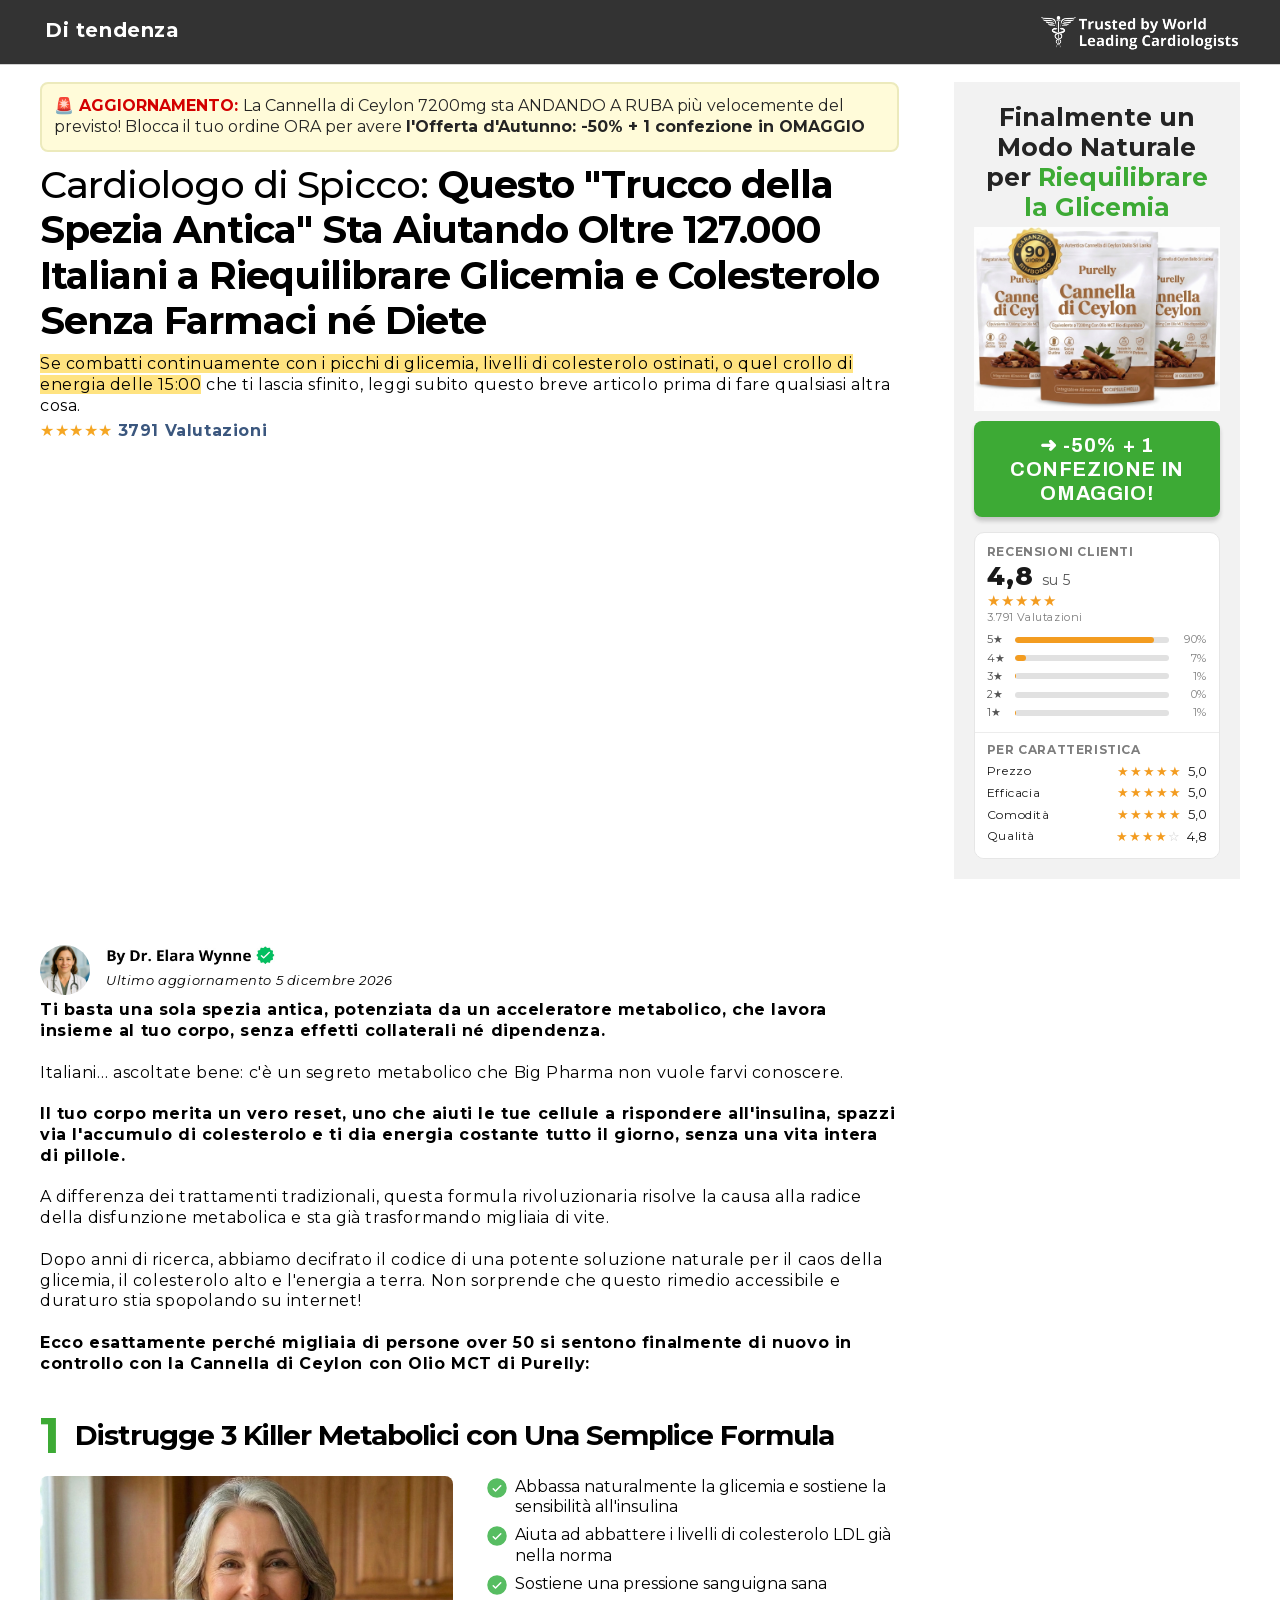
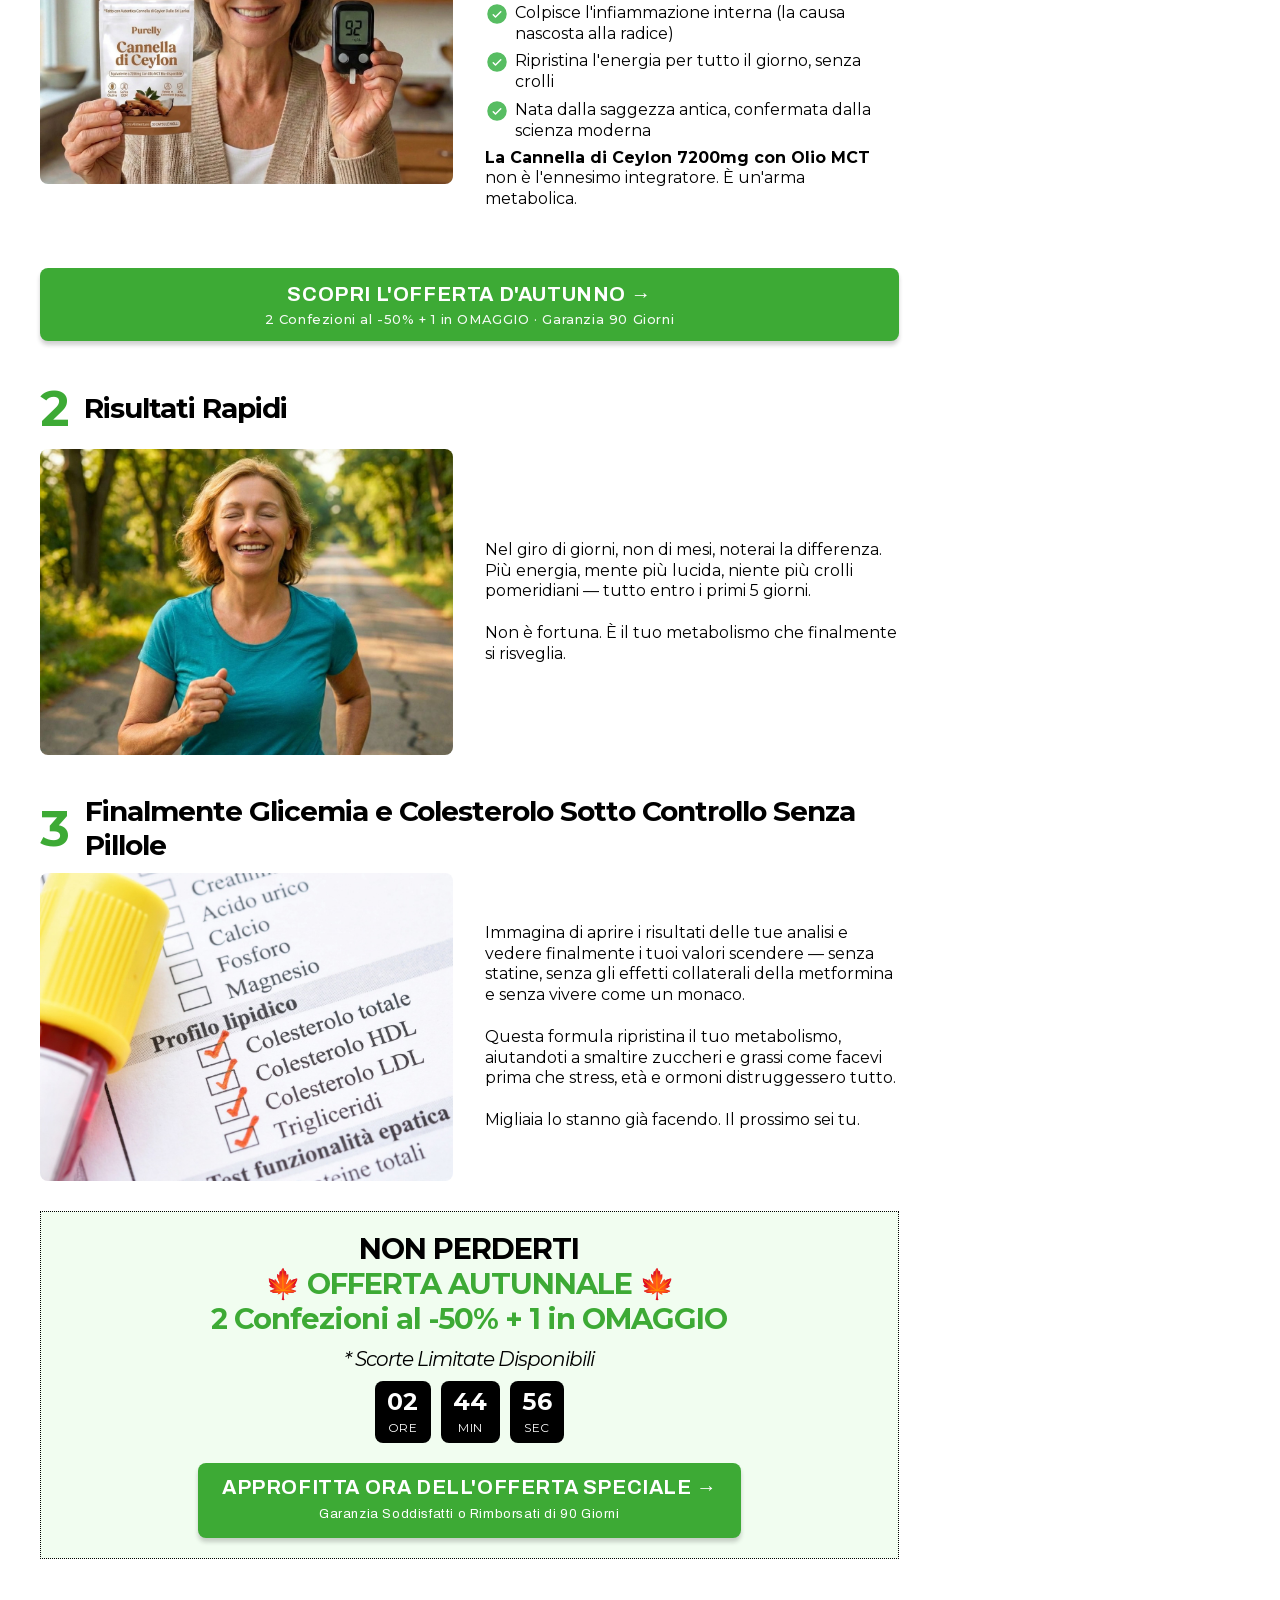
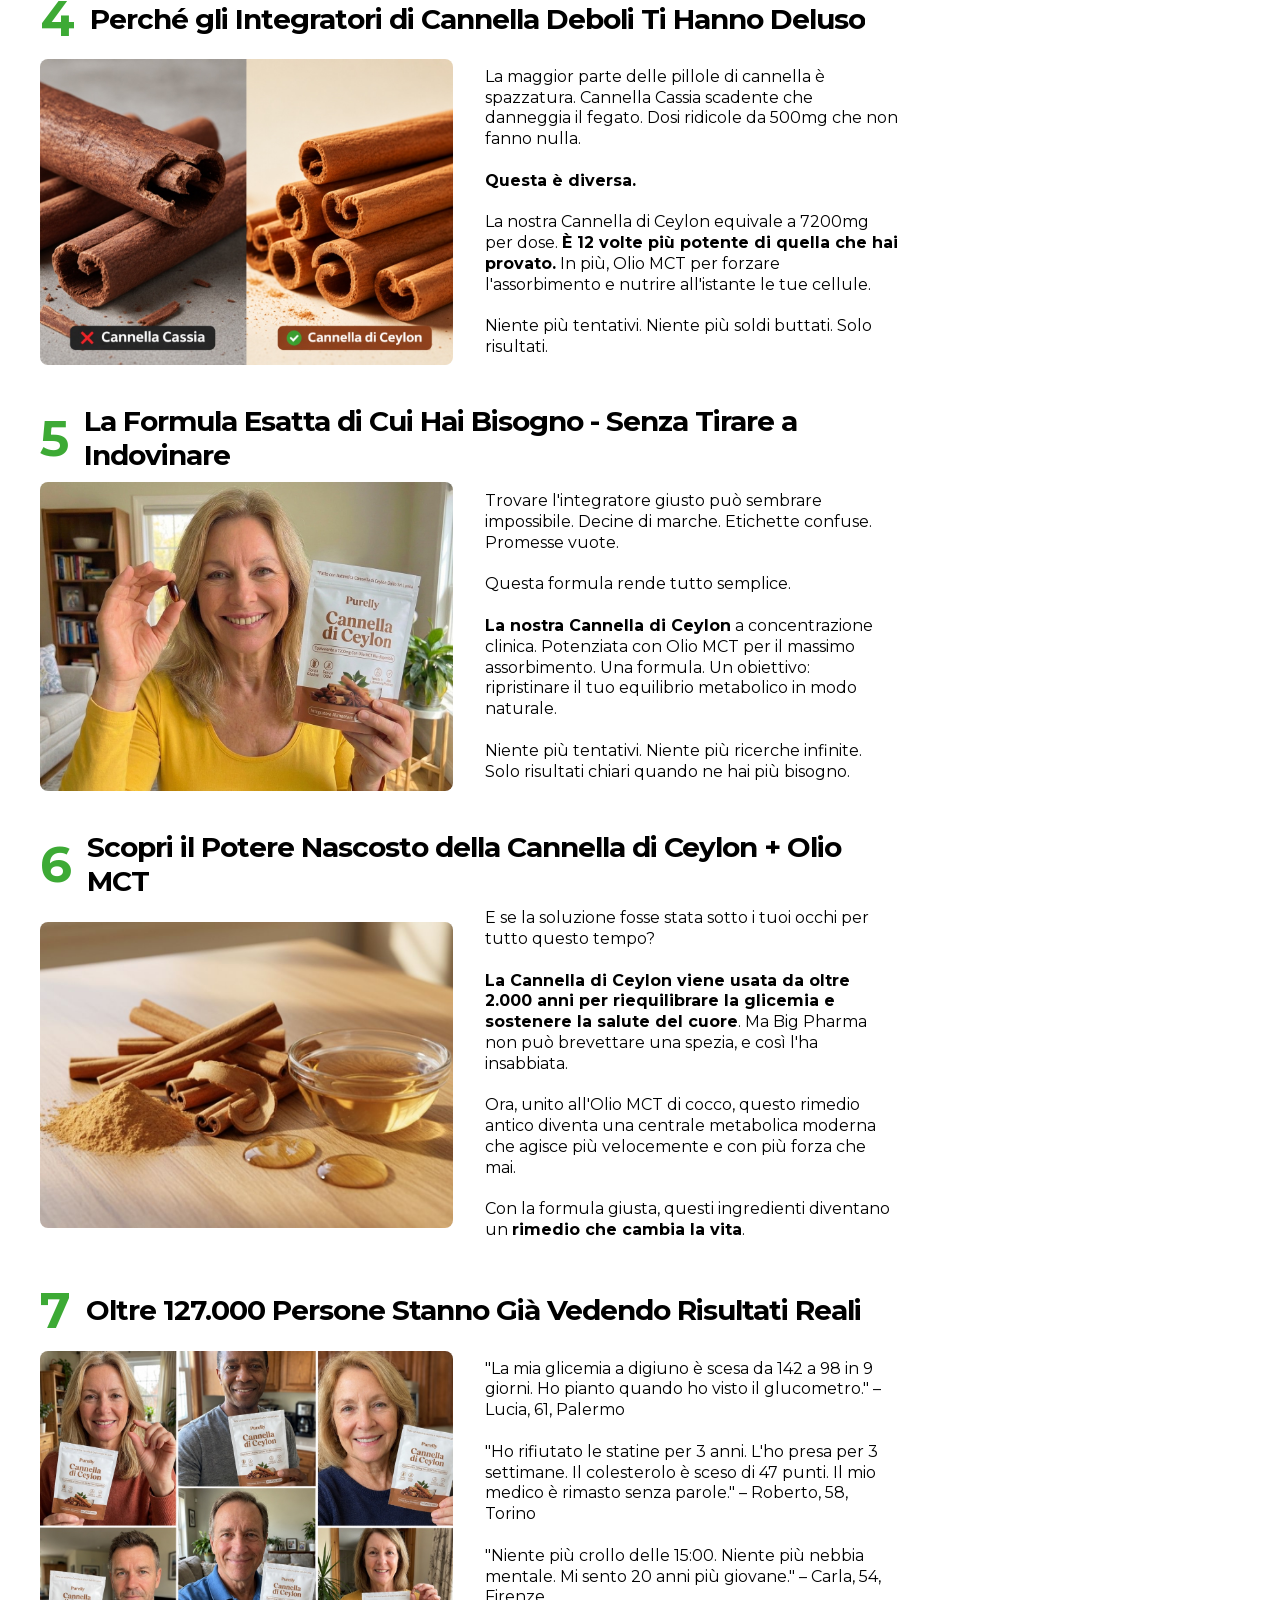
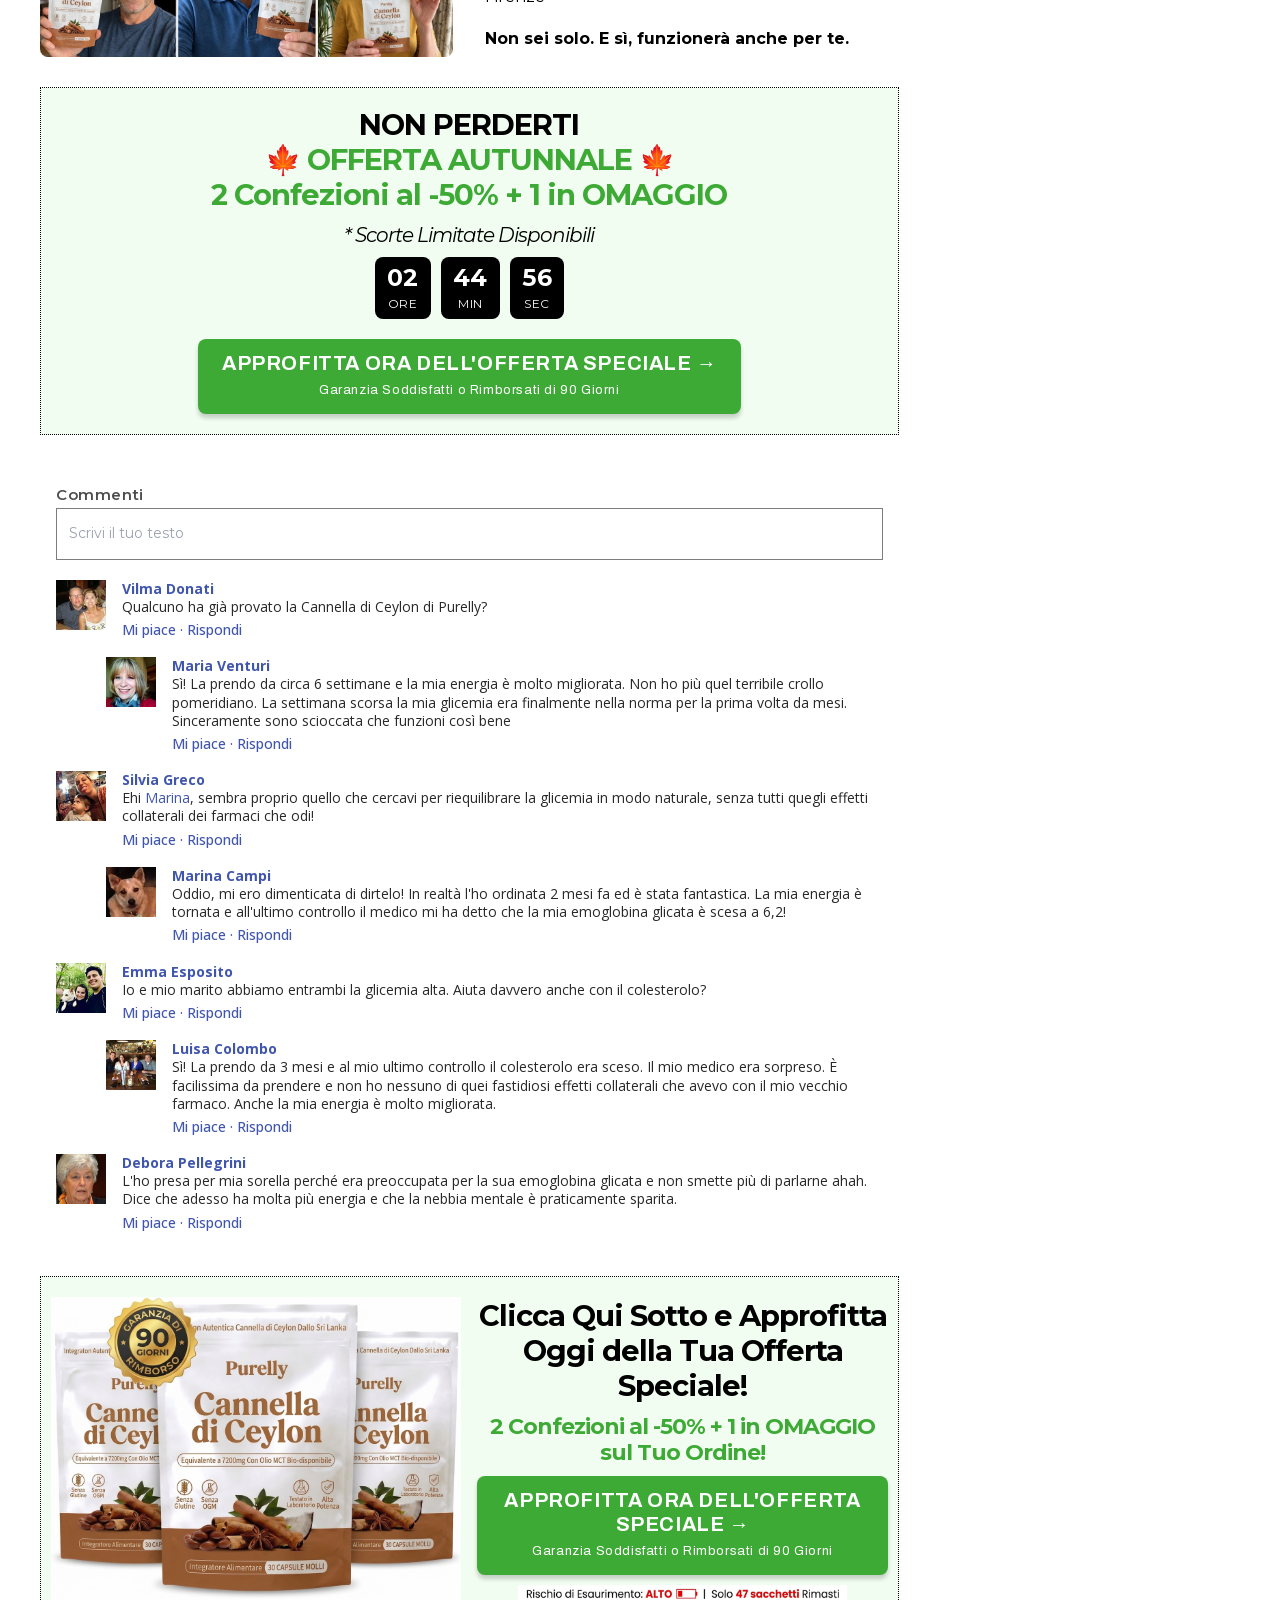
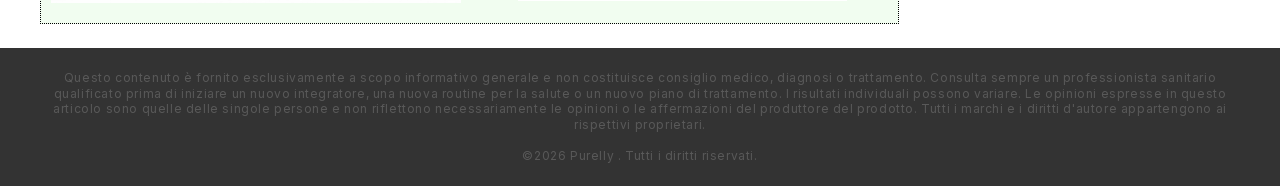
==== commit f66b54e1: "adv-02: oferta = -50% + 1 confezione in omaggio (igual ao bundle Kaching da loja) Co-Authored-By: Cl" ====
--- a/adv-02/index.html
+++ b/adv-02/index.html
@@ -2051,7 +2051,7 @@
 <div class="gdGhJrDu9x" data-id="gdGhJrDu9x" style="--ta:left;--bs:none;--bw:1px 1px 1px 1px;--bc:#121212;--shadow:none;--d:block;--d-mobile:block;--d-tablet:block;--op:100%;--op-mobile:100%;--pageType:GP_STATIC;--bblr:0px;--bbrr:0px;--btlr:0px;--btrr:0px;--mr-mobile:0px;--pt-mobile:0px;--pl-mobile:0px;--pb-mobile:0px;--pr-mobile:0px;--dynamic-source-color:#F4F4F4">
 <div class="gp-flex" style="--jc:left">
 <div class="gp-text-instant gp-text" data-gp-text="" style="--w:100%;--w-tablet:100%;--w-mobile:100%;--tdt:auto;--bblr:0px;--bbrr:0px;--btlr:0px;--btrr:0px;--ts:none;--ta:left;--ta-mobile:left;--line-clamp:unset;--line-clamp-tablet:unset;--line-clamp-mobile:unset;--ff:var(--g-font-Montserrat, 'Montserrat'), var(--g-font-body, body);--weight:400;--size:16px;--size-tablet:16px;--size-mobile:14px;--lh:130%;--lh-tablet:130%;--lh-mobile:150%;--ls:0px;--c:#242424;word-break:break-word;--bgc:transparent;--bgi:url();--bgp:50% 50%;--bgs:cover;--bgr:no-repeat;--bga:scroll;--pr-mobile:0px;overflow:hidden">
-<p><strong>🚨 </strong><span style="color:#D30000;"><strong>AGGIORNAMENTO: </strong></span>La Cannella di Ceylon 7200mg sta ANDANDO A RUBA più velocemente del previsto! Blocca il tuo ordine ORA per avere <strong>l'Offerta d'Autunno: 2 confezioni = 1 in OMAGGIO</strong></p>
+<p><strong>🚨 </strong><span style="color:#D30000;"><strong>AGGIORNAMENTO: </strong></span>La Cannella di Ceylon 7200mg sta ANDANDO A RUBA più velocemente del previsto! Blocca il tuo ordine ORA per avere <strong>l'Offerta d'Autunno: -50% + 1 confezione in OMAGGIO</strong></p>
 </div>
 </div>
 </div>
@@ -2346,7 +2346,7 @@
 </div>
 </gp-row>
 </div>
-</gp-row><div class="pl-cta1"><a class="pl-btn" href="https://purelywell.online/products/cannella-di-ceylon-equivalente-a-7200-mg-con-olio-mct">SCOPRI L'OFFERTA D'AUTUNNO →<small>2 Confezioni = 1 in OMAGGIO · Garanzia 90 Giorni</small></a></div>
+</gp-row><div class="pl-cta1"><a class="pl-btn" href="https://purelywell.online/products/cannella-di-ceylon-equivalente-a-7200-mg-con-olio-mct">SCOPRI L'OFFERTA D'AUTUNNO →<small>2 Confezioni al -50% + 1 in OMAGGIO · Garanzia 90 Giorni</small></a></div>
 
 <gp-row class="g20sShWEEp gp-relative gp-mx-auto gp-mb-0 gp-grid gp-max-w-full gp-transition-colors gp-duration-200 gp-ease-in-out [&amp;_*]:gp-max-w-full gp-grid-rows-[1fr]" data-id="g20sShWEEp" data-same-height-subgrid-container="" id="g20sShWEEp" style="--bs:none;--d:grid;--d-mobile:grid;--d-tablet:grid;--op:100%;--pageType:GP_STATIC;--bblr:0px;--bbrr:0px;--btlr:0px;--btrr:0px;--mt:10px;--mb:30px;--pt:0px;--pl:0px;--pb:0px;--pr:0px;--mt-mobile:10px;--mb-mobile:30px;--pt-mobile:0px;--pl-mobile:0px;--pb-mobile:0px;--pr-mobile:0px;--mb-tablet:20px;--pt-tablet:10px;--pl-tablet:10px;--pb-tablet:10px;--pr-tablet:10px;--cg:16px;--rg:0px;--gtc:minmax(0, 12fr);--w:var(--g-ct-w, 1200px);--h:auto;--bgc:#FFFFFF;--bgi:url();--bgp:50% 50%;--bgs:cover;--bgr:no-repeat;--bga:scroll;--pc:start">
 
@@ -2494,7 +2494,7 @@
 <div class="gFrQ7TMB01" data-id="gFrQ7TMB01" style="--ta:left;--bs:none;--bw:1px 1px 1px 1px;--bc:#121212;--shadow:none;--d:block;--d-mobile:block;--d-tablet:block;--op:100%;--op-mobile:100%;--op-tablet:100%;--pageType:GP_STATIC;--bblr:0px;--bbrr:0px;--btlr:0px;--btrr:0px;--mb:0px;--pt:0px;--pl:0px;--pb:0px;--pr:0px;--mb-mobile:0px;--pt-mobile:0px;--pl-mobile:0px;--pb-mobile:0px;--pr-mobile:0px;--mb-tablet:5px;--pt-tablet:0px;--pl-tablet:0px;--pb-tablet:0px;--pr-tablet:0px;--dynamic-source-color:#F4F4F4">
 <div class="gp-flex" style="--jc:left">
 <h1 class="gp-text-instant gp-text" data-gp-text="" style="--w:100%;--w-tablet:100%;--w-mobile:100%;--tdt:auto;--bblr:0px;--bbrr:0px;--btlr:0px;--btrr:0px;--ts:none;--ta:center;--ta-tablet:center;--ta-mobile:center;--ff:var(--g-font-Montserrat, 'Montserrat'), var(--g-font-heading, heading);--size:29px;--size-tablet:25px;--size-mobile:20px;--lh:120%;--lh-tablet:130%;--lh-mobile:120%;--ls:-1px;--weight:bold;--c:#3DAA35;word-break:break-word;--bgc:transparent;--bgi:url();--bgp:50% 50%;--bgs:cover;--bgr:no-repeat;--bga:scroll;overflow:hidden">
-          2 Confezioni = 1 in OMAGGIO
+          2 Confezioni al -50% + 1 in OMAGGIO
         </h1>
 </div>
 </div>
@@ -2869,7 +2869,7 @@
 <div class="guEQvahleS" data-id="guEQvahleS" style="--ta:left;--bs:none;--bw:1px 1px 1px 1px;--bc:#121212;--shadow:none;--d:block;--d-mobile:block;--d-tablet:block;--op:100%;--op-mobile:100%;--op-tablet:100%;--pageType:GP_STATIC;--bblr:0px;--bbrr:0px;--btlr:0px;--btrr:0px;--mb:0px;--pt:0px;--pl:0px;--pb:0px;--pr:0px;--mb-mobile:0px;--pt-mobile:0px;--pl-mobile:0px;--pb-mobile:0px;--pr-mobile:0px;--mb-tablet:5px;--pt-tablet:0px;--pl-tablet:0px;--pb-tablet:0px;--pr-tablet:0px;--dynamic-source-color:#F4F4F4">
 <div class="gp-flex" style="--jc:left">
 <h1 class="gp-text-instant gp-text" data-gp-text="" style="--w:100%;--w-tablet:100%;--w-mobile:100%;--tdt:auto;--bblr:0px;--bbrr:0px;--btlr:0px;--btrr:0px;--ts:none;--ta:center;--ta-tablet:center;--ta-mobile:center;--ff:var(--g-font-Montserrat, 'Montserrat'), var(--g-font-heading, heading);--size:29px;--size-tablet:25px;--size-mobile:20px;--lh:120%;--lh-tablet:130%;--lh-mobile:120%;--ls:-1px;--weight:bold;--c:#3DAA35;word-break:break-word;--bgc:transparent;--bgi:url();--bgp:50% 50%;--bgs:cover;--bgr:no-repeat;--bga:scroll;overflow:hidden">
-          2 Confezioni = 1 in OMAGGIO
+          2 Confezioni al -50% + 1 in OMAGGIO
         </h1>
 </div>
 </div>
@@ -3364,7 +3364,7 @@
 <div class="gwnV9YkyGP" data-id="gwnV9YkyGP" style="--ta:left;--bs:none;--bw:1px 1px 1px 1px;--bc:#121212;--shadow:none;--d:block;--d-mobile:block;--d-tablet:block;--op:100%;--op-mobile:100%;--op-tablet:100%;--pageType:GP_STATIC;--bblr:0px;--bbrr:0px;--btlr:0px;--btrr:0px;--pt:0px;--pl:0px;--pb:0px;--pr:0px;--mb-mobile:0px;--pt-mobile:0px;--pl-mobile:0px;--pb-mobile:0px;--pr-mobile:0px;--mb-tablet:5px;--pt-tablet:0px;--pl-tablet:0px;--pb-tablet:0px;--pr-tablet:0px;--dynamic-source-color:#F4F4F4">
 <div class="gp-flex" style="--jc:left">
 <h1 class="gp-text-instant gp-text" data-gp-text="" style="--w:100%;--w-tablet:100%;--w-mobile:100%;--tdt:auto;--bblr:0px;--bbrr:0px;--btlr:0px;--btrr:0px;--ts:none;--ta:center;--ta-tablet:center;--ta-mobile:center;--ff:var(--g-font-Montserrat, 'Montserrat'), var(--g-font-heading, heading);--size:22px;--size-tablet:20px;--size-mobile:21px;--lh:120%;--lh-tablet:130%;--lh-mobile:120%;--ls:-1px;--weight:bold;--c:#3DAA35;word-break:break-word;--bgc:transparent;--bgi:url();--bgp:50% 50%;--bgs:cover;--bgr:no-repeat;--bga:scroll;overflow:hidden">
-          2 Confezioni = 1 in OMAGGIO sul Tuo Ordine!
+          2 Confezioni al -50% + 1 in OMAGGIO sul Tuo Ordine!
         </h1>
 </div>
 </div>
@@ -3469,10 +3469,10 @@
     
     
   }</style>
-<a aria-label="&lt;p&gt;&lt;strong&gt;➜ PRENDI 1 CONFEZIONE IN OMAGGIO!&lt;/strong&gt;&lt;/p&gt;" class="gvI1e5rCbZ gp-text-center gp-button-base gp-group gp-relative gp-inline-flex gp-max-w-full gp-items-center gp-justify-center gp-no-underline gp-transition-colors gp-duration-200 disabled:gp-btn-disabled disabled:gp-opacity-30 gp-text-g-text-3" data-id="gvI1e5rCbZ" data-state="idle" dataid="gvI1e5rCbZ" href="https://purelywell.online/products/cannella-di-ceylon-equivalente-a-7200-mg-con-olio-mct" style="--w:100%;--w-tablet:100%;--w-mobile:100%;--h:Auto;--h-tablet:Auto;--h-mobile:Auto;--pl:4px;--pr:4px;--pt:12px;--pb:12px;--pl-tablet:4px;--pr-tablet:4px;--pt-tablet:12px;--pb-tablet:12px;--pl-mobile:4px;--pr-mobile:4px;--pt-mobile:12px;--pb-mobile:12px;--bblr:8px;--bbrr:8px;--btlr:8px;--btrr:8px;--hvr-bblr:8px;--hvr-bbrr:8px;--hvr-btlr:8px;--hvr-btrr:8px;--shadow:2.4492935982947064e-16px 4px 4px 0px rgba(18, 18, 18, 0.2);--hvr-bg:#146D0E;--bg:#3DAA35;--c:var(--g-c-text-3, text-3);--ff:var(--g-font-Archivo, 'Archivo'), var(--g-font-body, body);--weight:400;--size:20px;--size-tablet:16px;--size-mobile:17px;--lh:120%;--lh-tablet:130%;--lh-mobile:130%" target="">
+<a aria-label="&lt;p&gt;&lt;strong&gt;➜ -50% + 1 CONFEZIONE IN OMAGGIO!&lt;/strong&gt;&lt;/p&gt;" class="gvI1e5rCbZ gp-text-center gp-button-base gp-group gp-relative gp-inline-flex gp-max-w-full gp-items-center gp-justify-center gp-no-underline gp-transition-colors gp-duration-200 disabled:gp-btn-disabled disabled:gp-opacity-30 gp-text-g-text-3" data-id="gvI1e5rCbZ" data-state="idle" dataid="gvI1e5rCbZ" href="https://purelywell.online/products/cannella-di-ceylon-equivalente-a-7200-mg-con-olio-mct" style="--w:100%;--w-tablet:100%;--w-mobile:100%;--h:Auto;--h-tablet:Auto;--h-mobile:Auto;--pl:4px;--pr:4px;--pt:12px;--pb:12px;--pl-tablet:4px;--pr-tablet:4px;--pt-tablet:12px;--pb-tablet:12px;--pl-mobile:4px;--pr-mobile:4px;--pt-mobile:12px;--pb-mobile:12px;--bblr:8px;--bbrr:8px;--btlr:8px;--btrr:8px;--hvr-bblr:8px;--hvr-bbrr:8px;--hvr-btlr:8px;--hvr-btrr:8px;--shadow:2.4492935982947064e-16px 4px 4px 0px rgba(18, 18, 18, 0.2);--hvr-bg:#146D0E;--bg:#3DAA35;--c:var(--g-c-text-3, text-3);--ff:var(--g-font-Archivo, 'Archivo'), var(--g-font-body, body);--weight:400;--size:20px;--size-tablet:16px;--size-mobile:17px;--lh:120%;--lh-tablet:130%;--lh-mobile:130%" target="">
 <div class="gp-inline-flex">
 <span class="gp-content-product-button group-active/button:!gp-text-inherit gp-relative gp-flex gp-h-full gp-items-center gp-overflow-hidden gp-break-words group-data-[state=loading]:gp-invisible [&amp;_p]:gp-whitespace-pre-line gp-text button-text" data-gp-text="" style="--ff:var(--g-font-Archivo, 'Archivo'), var(--g-font-body, body);--weight:400;--size:20px;--size-tablet:16px;--size-mobile:17px;--lh:120%;--lh-tablet:130%;--lh-mobile:130%;--ts:none;word-break:break-word">
-<p><strong>➜ PRENDI 1 CONFEZIONE IN OMAGGIO!</strong></p>
+<p><strong>➜ -50% + 1 CONFEZIONE IN OMAGGIO!</strong></p>
 </span>
 </div>
 </a>
@@ -3646,7 +3646,7 @@
  body.pl-sticky-pad{padding-bottom:72px}
 }
 </style>
-<div class="pl-sticky" id="pl-sticky"><div class="t">🍁 Offerta Autunnale<span>2 confezioni = 1 in OMAGGIO</span></div><a href="https://purelywell.online/products/cannella-di-ceylon-equivalente-a-7200-mg-con-olio-mct">APPROFITTA →</a></div>
+<div class="pl-sticky" id="pl-sticky"><div class="t">🍁 Offerta Autunnale<span>-50% + 1 confezione in OMAGGIO</span></div><a href="https://purelywell.online/products/cannella-di-ceylon-equivalente-a-7200-mg-con-olio-mct">APPROFITTA →</a></div>
 <script>
 /* Barra fixa (mobile): aparece depois de rolar ~400px */
 (function(){var b=document.getElementById("pl-sticky");if(!b)return;document.body.classList.add("pl-sticky-pad");
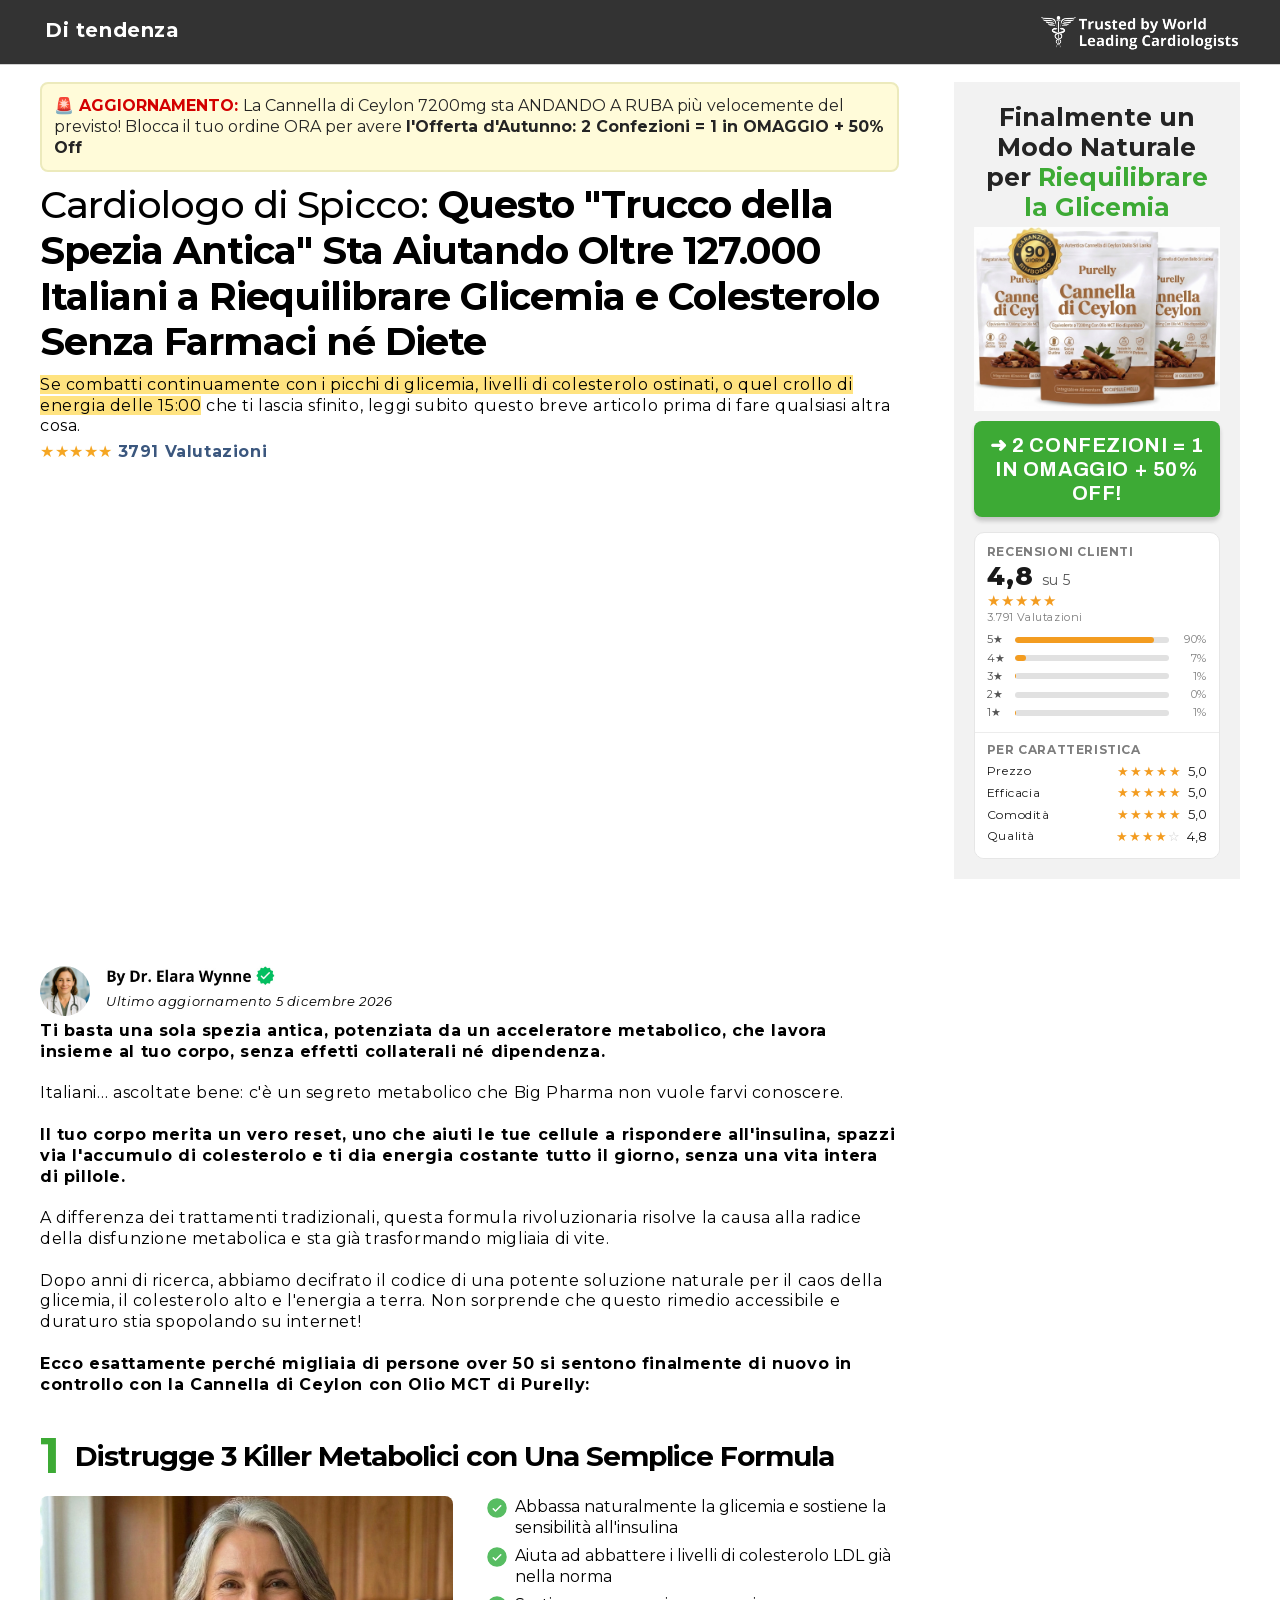
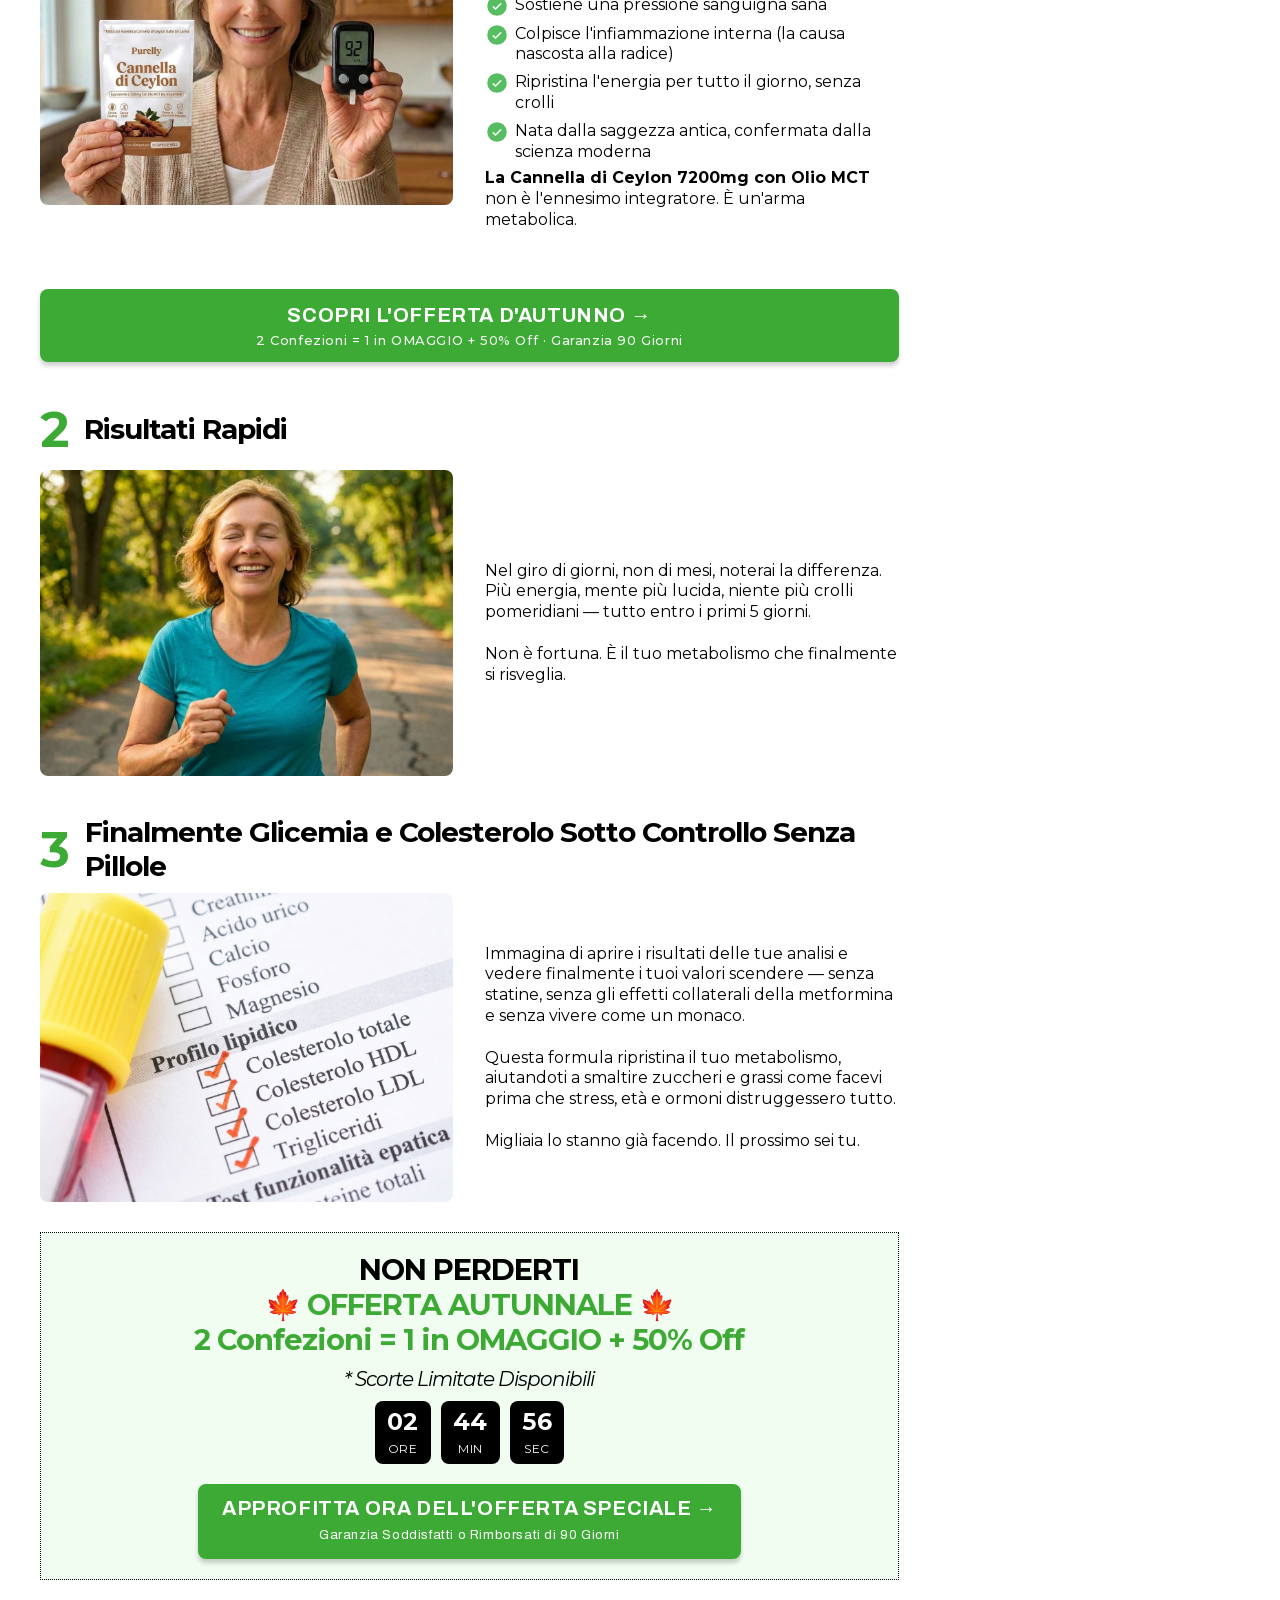
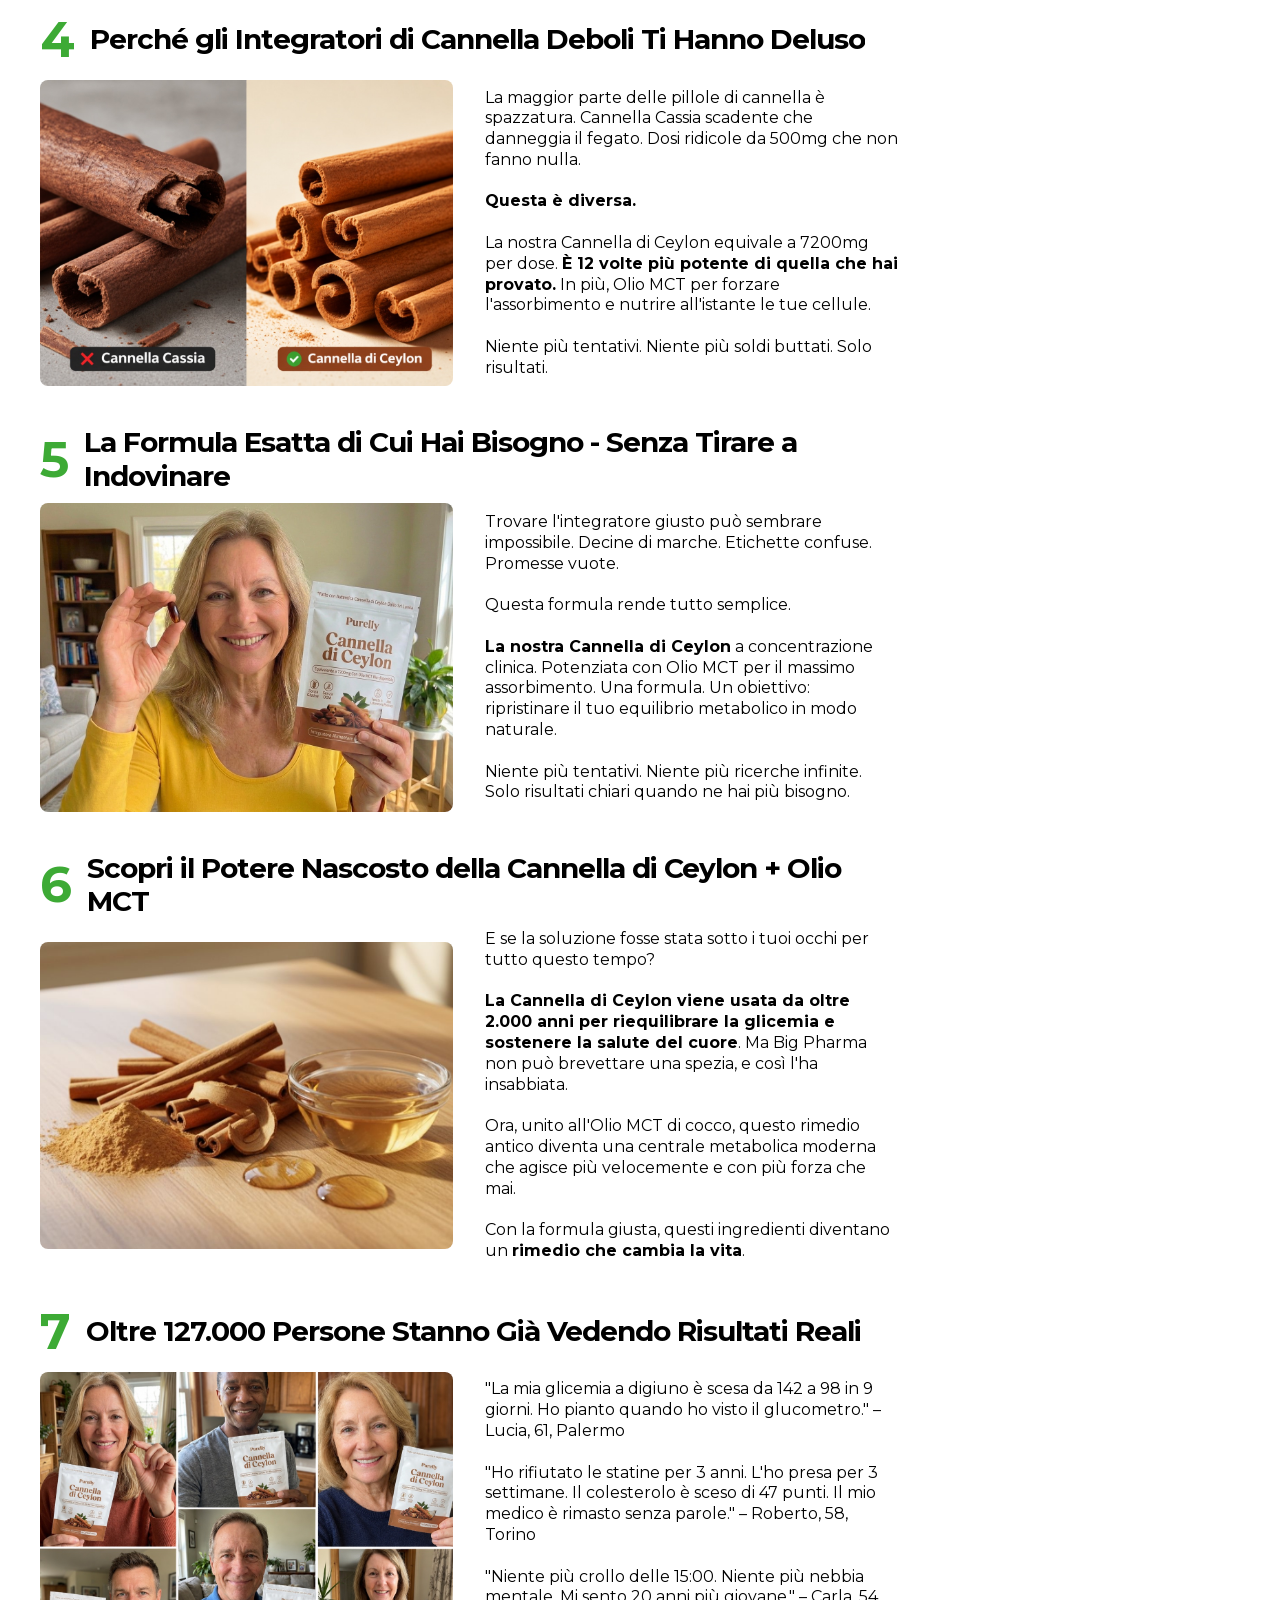
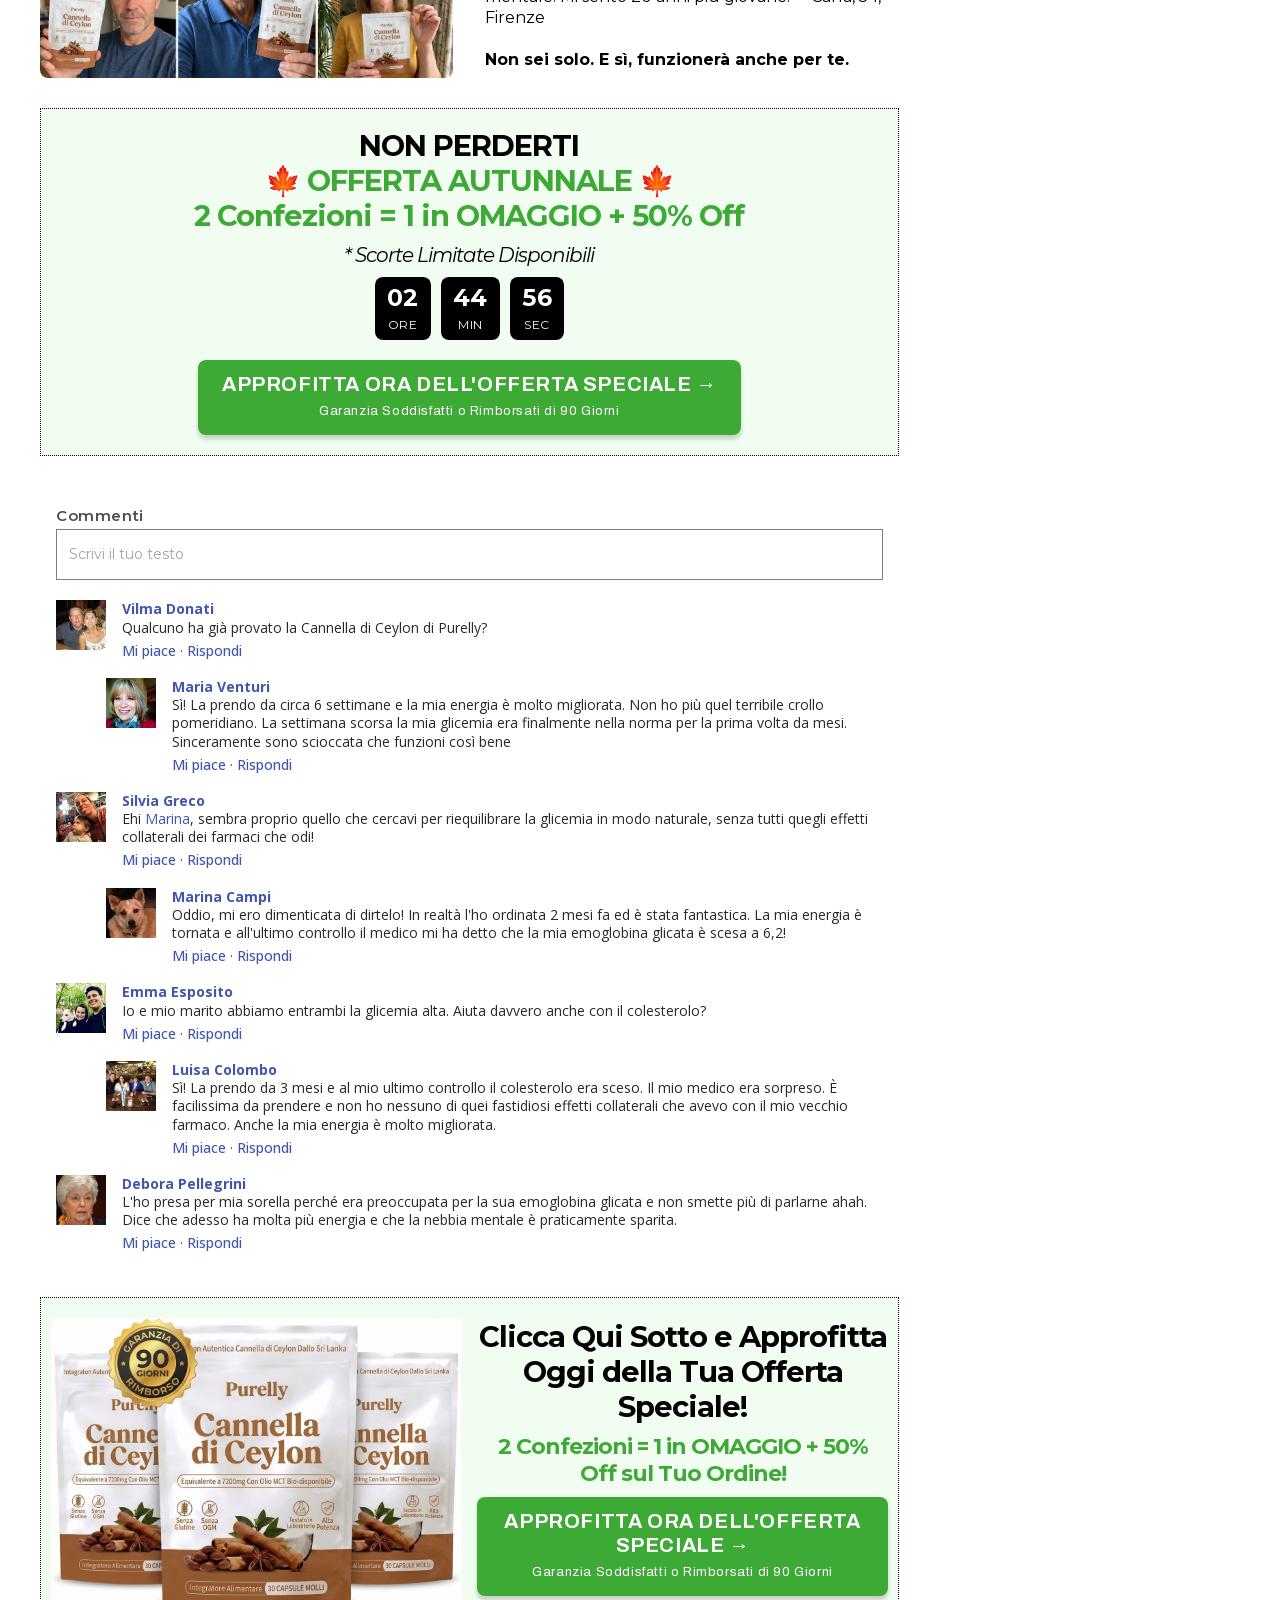
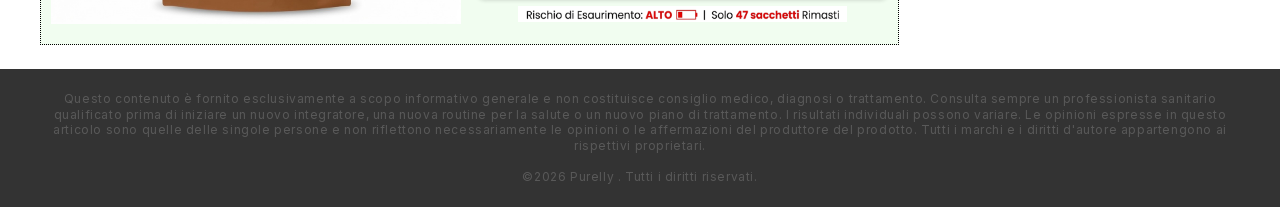
==== commit fdd9982a: "adv-02: oferta = 2 Confezioni = 1 in OMAGGIO + 50% Off Co-Authored-By: Claude Opus 5.5 <noreply@anth" ====
--- a/adv-02/index.html
+++ b/adv-02/index.html
@@ -2051,7 +2051,7 @@
 <div class="gdGhJrDu9x" data-id="gdGhJrDu9x" style="--ta:left;--bs:none;--bw:1px 1px 1px 1px;--bc:#121212;--shadow:none;--d:block;--d-mobile:block;--d-tablet:block;--op:100%;--op-mobile:100%;--pageType:GP_STATIC;--bblr:0px;--bbrr:0px;--btlr:0px;--btrr:0px;--mr-mobile:0px;--pt-mobile:0px;--pl-mobile:0px;--pb-mobile:0px;--pr-mobile:0px;--dynamic-source-color:#F4F4F4">
 <div class="gp-flex" style="--jc:left">
 <div class="gp-text-instant gp-text" data-gp-text="" style="--w:100%;--w-tablet:100%;--w-mobile:100%;--tdt:auto;--bblr:0px;--bbrr:0px;--btlr:0px;--btrr:0px;--ts:none;--ta:left;--ta-mobile:left;--line-clamp:unset;--line-clamp-tablet:unset;--line-clamp-mobile:unset;--ff:var(--g-font-Montserrat, 'Montserrat'), var(--g-font-body, body);--weight:400;--size:16px;--size-tablet:16px;--size-mobile:14px;--lh:130%;--lh-tablet:130%;--lh-mobile:150%;--ls:0px;--c:#242424;word-break:break-word;--bgc:transparent;--bgi:url();--bgp:50% 50%;--bgs:cover;--bgr:no-repeat;--bga:scroll;--pr-mobile:0px;overflow:hidden">
-<p><strong>🚨 </strong><span style="color:#D30000;"><strong>AGGIORNAMENTO: </strong></span>La Cannella di Ceylon 7200mg sta ANDANDO A RUBA più velocemente del previsto! Blocca il tuo ordine ORA per avere <strong>l'Offerta d'Autunno: -50% + 1 confezione in OMAGGIO</strong></p>
+<p><strong>🚨 </strong><span style="color:#D30000;"><strong>AGGIORNAMENTO: </strong></span>La Cannella di Ceylon 7200mg sta ANDANDO A RUBA più velocemente del previsto! Blocca il tuo ordine ORA per avere <strong>l'Offerta d'Autunno: 2 Confezioni = 1 in OMAGGIO + 50% Off</strong></p>
 </div>
 </div>
 </div>
@@ -2346,7 +2346,7 @@
 </div>
 </gp-row>
 </div>
-</gp-row><div class="pl-cta1"><a class="pl-btn" href="https://purelywell.online/products/cannella-di-ceylon-equivalente-a-7200-mg-con-olio-mct">SCOPRI L'OFFERTA D'AUTUNNO →<small>2 Confezioni al -50% + 1 in OMAGGIO · Garanzia 90 Giorni</small></a></div>
+</gp-row><div class="pl-cta1"><a class="pl-btn" href="https://purelywell.online/products/cannella-di-ceylon-equivalente-a-7200-mg-con-olio-mct">SCOPRI L'OFFERTA D'AUTUNNO →<small>2 Confezioni = 1 in OMAGGIO + 50% Off · Garanzia 90 Giorni</small></a></div>
 
 <gp-row class="g20sShWEEp gp-relative gp-mx-auto gp-mb-0 gp-grid gp-max-w-full gp-transition-colors gp-duration-200 gp-ease-in-out [&amp;_*]:gp-max-w-full gp-grid-rows-[1fr]" data-id="g20sShWEEp" data-same-height-subgrid-container="" id="g20sShWEEp" style="--bs:none;--d:grid;--d-mobile:grid;--d-tablet:grid;--op:100%;--pageType:GP_STATIC;--bblr:0px;--bbrr:0px;--btlr:0px;--btrr:0px;--mt:10px;--mb:30px;--pt:0px;--pl:0px;--pb:0px;--pr:0px;--mt-mobile:10px;--mb-mobile:30px;--pt-mobile:0px;--pl-mobile:0px;--pb-mobile:0px;--pr-mobile:0px;--mb-tablet:20px;--pt-tablet:10px;--pl-tablet:10px;--pb-tablet:10px;--pr-tablet:10px;--cg:16px;--rg:0px;--gtc:minmax(0, 12fr);--w:var(--g-ct-w, 1200px);--h:auto;--bgc:#FFFFFF;--bgi:url();--bgp:50% 50%;--bgs:cover;--bgr:no-repeat;--bga:scroll;--pc:start">
 
@@ -2494,7 +2494,7 @@
 <div class="gFrQ7TMB01" data-id="gFrQ7TMB01" style="--ta:left;--bs:none;--bw:1px 1px 1px 1px;--bc:#121212;--shadow:none;--d:block;--d-mobile:block;--d-tablet:block;--op:100%;--op-mobile:100%;--op-tablet:100%;--pageType:GP_STATIC;--bblr:0px;--bbrr:0px;--btlr:0px;--btrr:0px;--mb:0px;--pt:0px;--pl:0px;--pb:0px;--pr:0px;--mb-mobile:0px;--pt-mobile:0px;--pl-mobile:0px;--pb-mobile:0px;--pr-mobile:0px;--mb-tablet:5px;--pt-tablet:0px;--pl-tablet:0px;--pb-tablet:0px;--pr-tablet:0px;--dynamic-source-color:#F4F4F4">
 <div class="gp-flex" style="--jc:left">
 <h1 class="gp-text-instant gp-text" data-gp-text="" style="--w:100%;--w-tablet:100%;--w-mobile:100%;--tdt:auto;--bblr:0px;--bbrr:0px;--btlr:0px;--btrr:0px;--ts:none;--ta:center;--ta-tablet:center;--ta-mobile:center;--ff:var(--g-font-Montserrat, 'Montserrat'), var(--g-font-heading, heading);--size:29px;--size-tablet:25px;--size-mobile:20px;--lh:120%;--lh-tablet:130%;--lh-mobile:120%;--ls:-1px;--weight:bold;--c:#3DAA35;word-break:break-word;--bgc:transparent;--bgi:url();--bgp:50% 50%;--bgs:cover;--bgr:no-repeat;--bga:scroll;overflow:hidden">
-          2 Confezioni al -50% + 1 in OMAGGIO
+          2 Confezioni = 1 in OMAGGIO + 50% Off
         </h1>
 </div>
 </div>
@@ -2869,7 +2869,7 @@
 <div class="guEQvahleS" data-id="guEQvahleS" style="--ta:left;--bs:none;--bw:1px 1px 1px 1px;--bc:#121212;--shadow:none;--d:block;--d-mobile:block;--d-tablet:block;--op:100%;--op-mobile:100%;--op-tablet:100%;--pageType:GP_STATIC;--bblr:0px;--bbrr:0px;--btlr:0px;--btrr:0px;--mb:0px;--pt:0px;--pl:0px;--pb:0px;--pr:0px;--mb-mobile:0px;--pt-mobile:0px;--pl-mobile:0px;--pb-mobile:0px;--pr-mobile:0px;--mb-tablet:5px;--pt-tablet:0px;--pl-tablet:0px;--pb-tablet:0px;--pr-tablet:0px;--dynamic-source-color:#F4F4F4">
 <div class="gp-flex" style="--jc:left">
 <h1 class="gp-text-instant gp-text" data-gp-text="" style="--w:100%;--w-tablet:100%;--w-mobile:100%;--tdt:auto;--bblr:0px;--bbrr:0px;--btlr:0px;--btrr:0px;--ts:none;--ta:center;--ta-tablet:center;--ta-mobile:center;--ff:var(--g-font-Montserrat, 'Montserrat'), var(--g-font-heading, heading);--size:29px;--size-tablet:25px;--size-mobile:20px;--lh:120%;--lh-tablet:130%;--lh-mobile:120%;--ls:-1px;--weight:bold;--c:#3DAA35;word-break:break-word;--bgc:transparent;--bgi:url();--bgp:50% 50%;--bgs:cover;--bgr:no-repeat;--bga:scroll;overflow:hidden">
-          2 Confezioni al -50% + 1 in OMAGGIO
+          2 Confezioni = 1 in OMAGGIO + 50% Off
         </h1>
 </div>
 </div>
@@ -3364,7 +3364,7 @@
 <div class="gwnV9YkyGP" data-id="gwnV9YkyGP" style="--ta:left;--bs:none;--bw:1px 1px 1px 1px;--bc:#121212;--shadow:none;--d:block;--d-mobile:block;--d-tablet:block;--op:100%;--op-mobile:100%;--op-tablet:100%;--pageType:GP_STATIC;--bblr:0px;--bbrr:0px;--btlr:0px;--btrr:0px;--pt:0px;--pl:0px;--pb:0px;--pr:0px;--mb-mobile:0px;--pt-mobile:0px;--pl-mobile:0px;--pb-mobile:0px;--pr-mobile:0px;--mb-tablet:5px;--pt-tablet:0px;--pl-tablet:0px;--pb-tablet:0px;--pr-tablet:0px;--dynamic-source-color:#F4F4F4">
 <div class="gp-flex" style="--jc:left">
 <h1 class="gp-text-instant gp-text" data-gp-text="" style="--w:100%;--w-tablet:100%;--w-mobile:100%;--tdt:auto;--bblr:0px;--bbrr:0px;--btlr:0px;--btrr:0px;--ts:none;--ta:center;--ta-tablet:center;--ta-mobile:center;--ff:var(--g-font-Montserrat, 'Montserrat'), var(--g-font-heading, heading);--size:22px;--size-tablet:20px;--size-mobile:21px;--lh:120%;--lh-tablet:130%;--lh-mobile:120%;--ls:-1px;--weight:bold;--c:#3DAA35;word-break:break-word;--bgc:transparent;--bgi:url();--bgp:50% 50%;--bgs:cover;--bgr:no-repeat;--bga:scroll;overflow:hidden">
-          2 Confezioni al -50% + 1 in OMAGGIO sul Tuo Ordine!
+          2 Confezioni = 1 in OMAGGIO + 50% Off sul Tuo Ordine!
         </h1>
 </div>
 </div>
@@ -3469,10 +3469,10 @@
     
     
   }</style>
-<a aria-label="&lt;p&gt;&lt;strong&gt;➜ -50% + 1 CONFEZIONE IN OMAGGIO!&lt;/strong&gt;&lt;/p&gt;" class="gvI1e5rCbZ gp-text-center gp-button-base gp-group gp-relative gp-inline-flex gp-max-w-full gp-items-center gp-justify-center gp-no-underline gp-transition-colors gp-duration-200 disabled:gp-btn-disabled disabled:gp-opacity-30 gp-text-g-text-3" data-id="gvI1e5rCbZ" data-state="idle" dataid="gvI1e5rCbZ" href="https://purelywell.online/products/cannella-di-ceylon-equivalente-a-7200-mg-con-olio-mct" style="--w:100%;--w-tablet:100%;--w-mobile:100%;--h:Auto;--h-tablet:Auto;--h-mobile:Auto;--pl:4px;--pr:4px;--pt:12px;--pb:12px;--pl-tablet:4px;--pr-tablet:4px;--pt-tablet:12px;--pb-tablet:12px;--pl-mobile:4px;--pr-mobile:4px;--pt-mobile:12px;--pb-mobile:12px;--bblr:8px;--bbrr:8px;--btlr:8px;--btrr:8px;--hvr-bblr:8px;--hvr-bbrr:8px;--hvr-btlr:8px;--hvr-btrr:8px;--shadow:2.4492935982947064e-16px 4px 4px 0px rgba(18, 18, 18, 0.2);--hvr-bg:#146D0E;--bg:#3DAA35;--c:var(--g-c-text-3, text-3);--ff:var(--g-font-Archivo, 'Archivo'), var(--g-font-body, body);--weight:400;--size:20px;--size-tablet:16px;--size-mobile:17px;--lh:120%;--lh-tablet:130%;--lh-mobile:130%" target="">
+<a aria-label="&lt;p&gt;&lt;strong&gt;➜ 2 CONFEZIONI = 1 IN OMAGGIO + 50% OFF!&lt;/strong&gt;&lt;/p&gt;" class="gvI1e5rCbZ gp-text-center gp-button-base gp-group gp-relative gp-inline-flex gp-max-w-full gp-items-center gp-justify-center gp-no-underline gp-transition-colors gp-duration-200 disabled:gp-btn-disabled disabled:gp-opacity-30 gp-text-g-text-3" data-id="gvI1e5rCbZ" data-state="idle" dataid="gvI1e5rCbZ" href="https://purelywell.online/products/cannella-di-ceylon-equivalente-a-7200-mg-con-olio-mct" style="--w:100%;--w-tablet:100%;--w-mobile:100%;--h:Auto;--h-tablet:Auto;--h-mobile:Auto;--pl:4px;--pr:4px;--pt:12px;--pb:12px;--pl-tablet:4px;--pr-tablet:4px;--pt-tablet:12px;--pb-tablet:12px;--pl-mobile:4px;--pr-mobile:4px;--pt-mobile:12px;--pb-mobile:12px;--bblr:8px;--bbrr:8px;--btlr:8px;--btrr:8px;--hvr-bblr:8px;--hvr-bbrr:8px;--hvr-btlr:8px;--hvr-btrr:8px;--shadow:2.4492935982947064e-16px 4px 4px 0px rgba(18, 18, 18, 0.2);--hvr-bg:#146D0E;--bg:#3DAA35;--c:var(--g-c-text-3, text-3);--ff:var(--g-font-Archivo, 'Archivo'), var(--g-font-body, body);--weight:400;--size:20px;--size-tablet:16px;--size-mobile:17px;--lh:120%;--lh-tablet:130%;--lh-mobile:130%" target="">
 <div class="gp-inline-flex">
 <span class="gp-content-product-button group-active/button:!gp-text-inherit gp-relative gp-flex gp-h-full gp-items-center gp-overflow-hidden gp-break-words group-data-[state=loading]:gp-invisible [&amp;_p]:gp-whitespace-pre-line gp-text button-text" data-gp-text="" style="--ff:var(--g-font-Archivo, 'Archivo'), var(--g-font-body, body);--weight:400;--size:20px;--size-tablet:16px;--size-mobile:17px;--lh:120%;--lh-tablet:130%;--lh-mobile:130%;--ts:none;word-break:break-word">
-<p><strong>➜ -50% + 1 CONFEZIONE IN OMAGGIO!</strong></p>
+<p><strong>➜ 2 CONFEZIONI = 1 IN OMAGGIO + 50% OFF!</strong></p>
 </span>
 </div>
 </a>
@@ -3646,7 +3646,7 @@
  body.pl-sticky-pad{padding-bottom:72px}
 }
 </style>
-<div class="pl-sticky" id="pl-sticky"><div class="t">🍁 Offerta Autunnale<span>-50% + 1 confezione in OMAGGIO</span></div><a href="https://purelywell.online/products/cannella-di-ceylon-equivalente-a-7200-mg-con-olio-mct">APPROFITTA →</a></div>
+<div class="pl-sticky" id="pl-sticky"><div class="t">🍁 Offerta Autunnale<span>2 Confezioni = 1 in OMAGGIO + 50% Off</span></div><a href="https://purelywell.online/products/cannella-di-ceylon-equivalente-a-7200-mg-con-olio-mct">APPROFITTA →</a></div>
 <script>
 /* Barra fixa (mobile): aparece depois de rolar ~400px */
 (function(){var b=document.getElementById("pl-sticky");if(!b)return;document.body.classList.add("pl-sticky-pad");
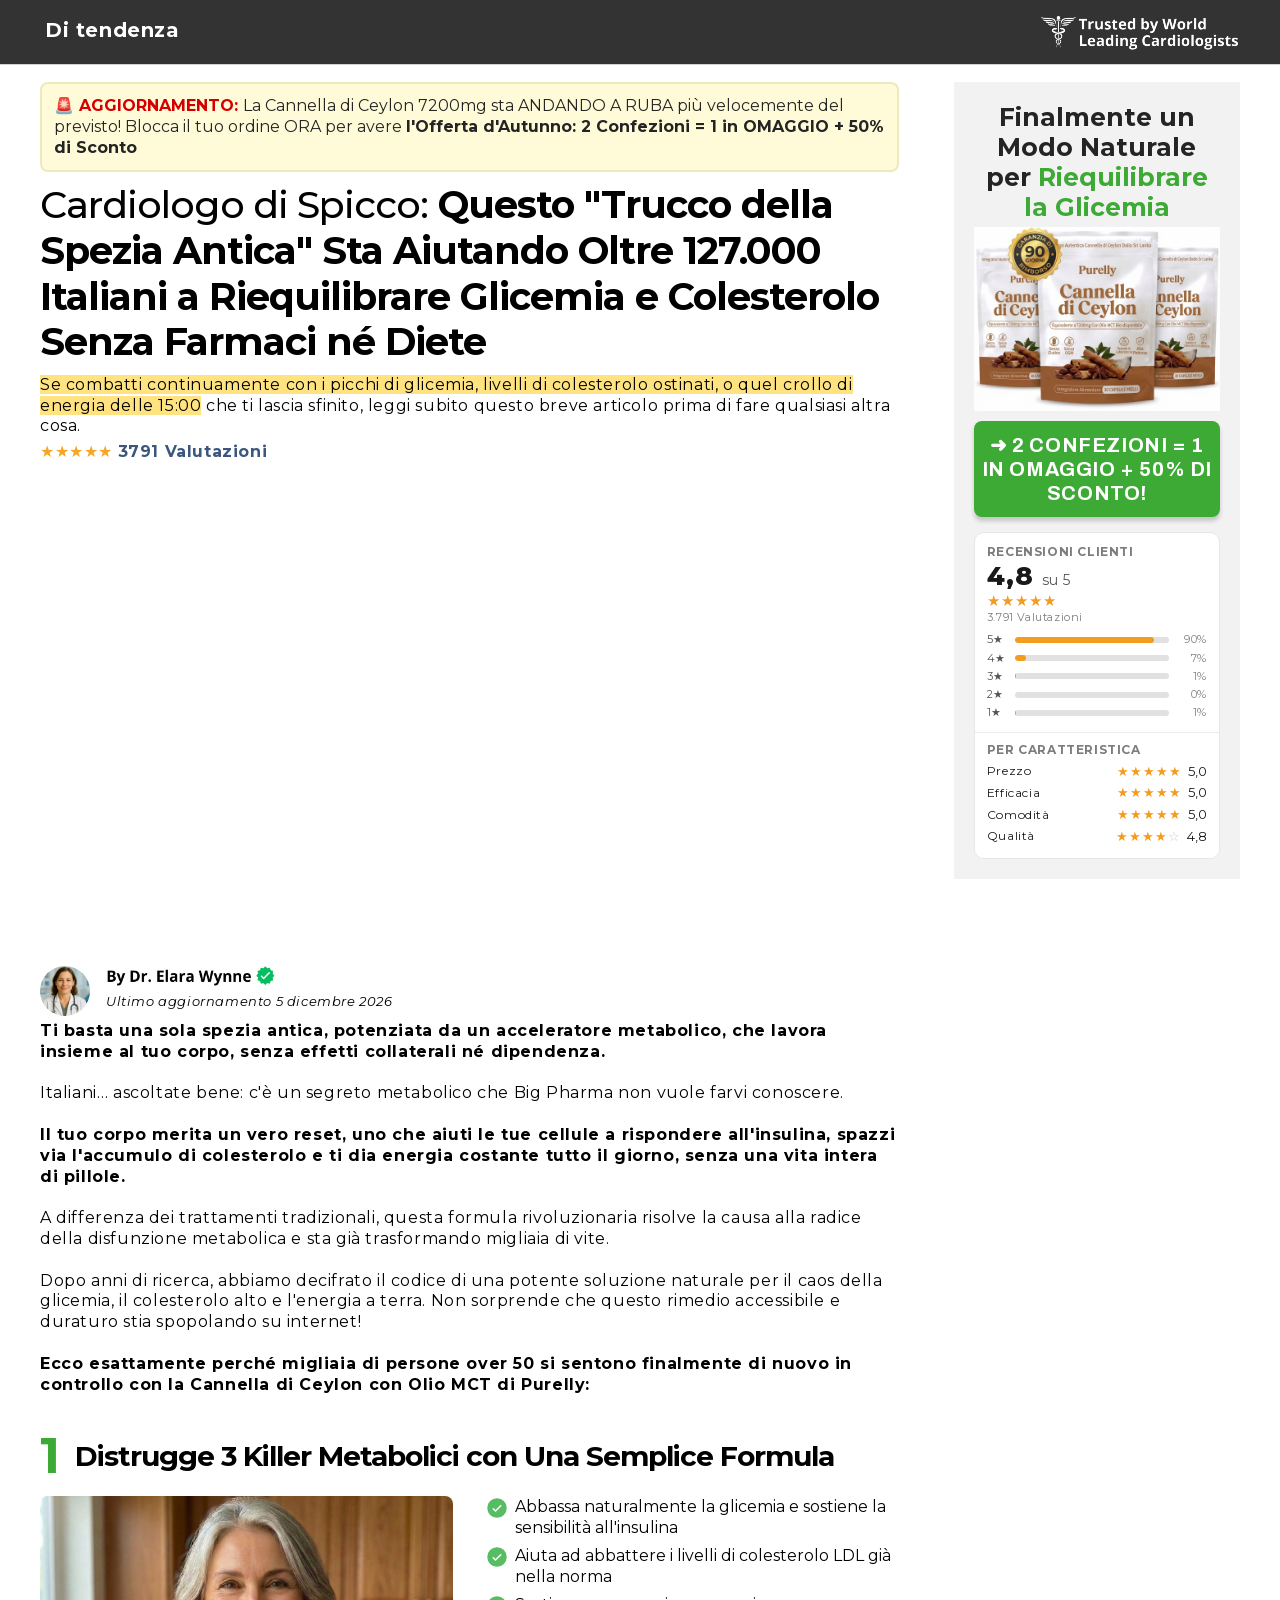
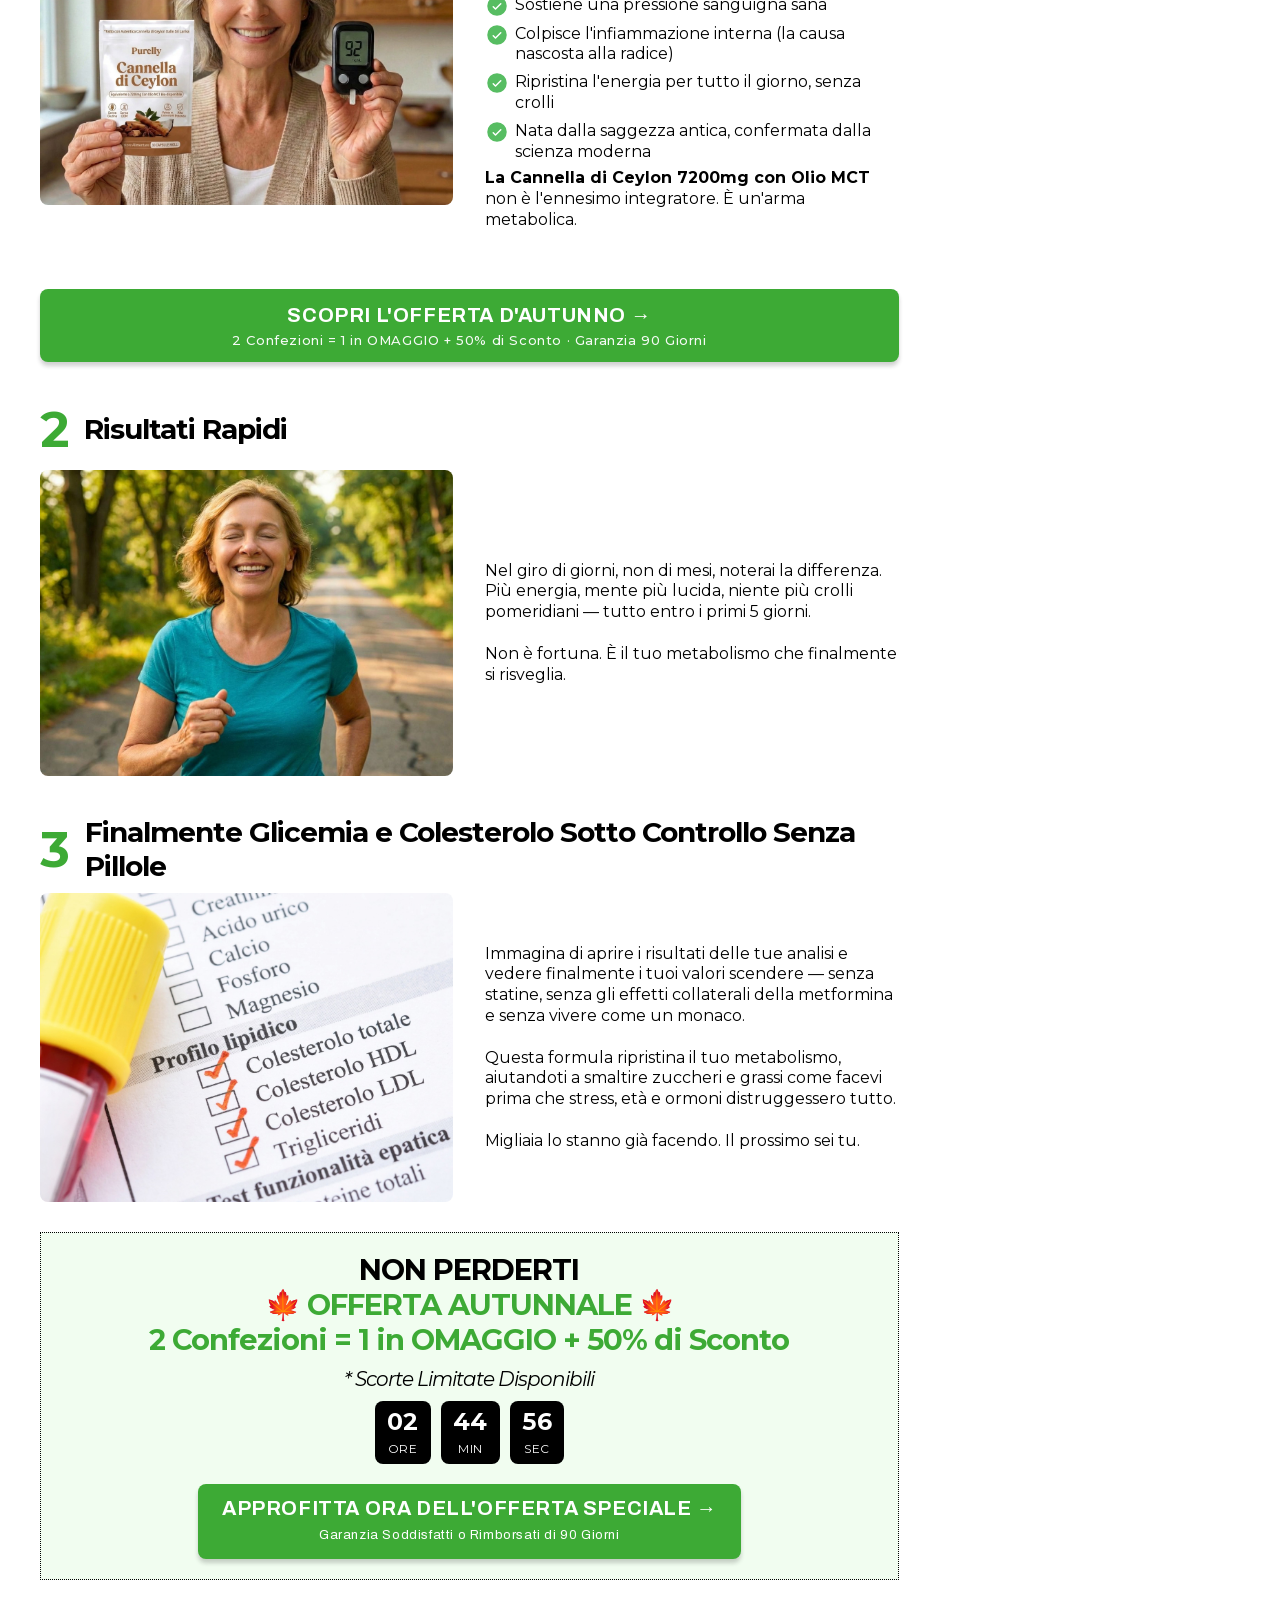
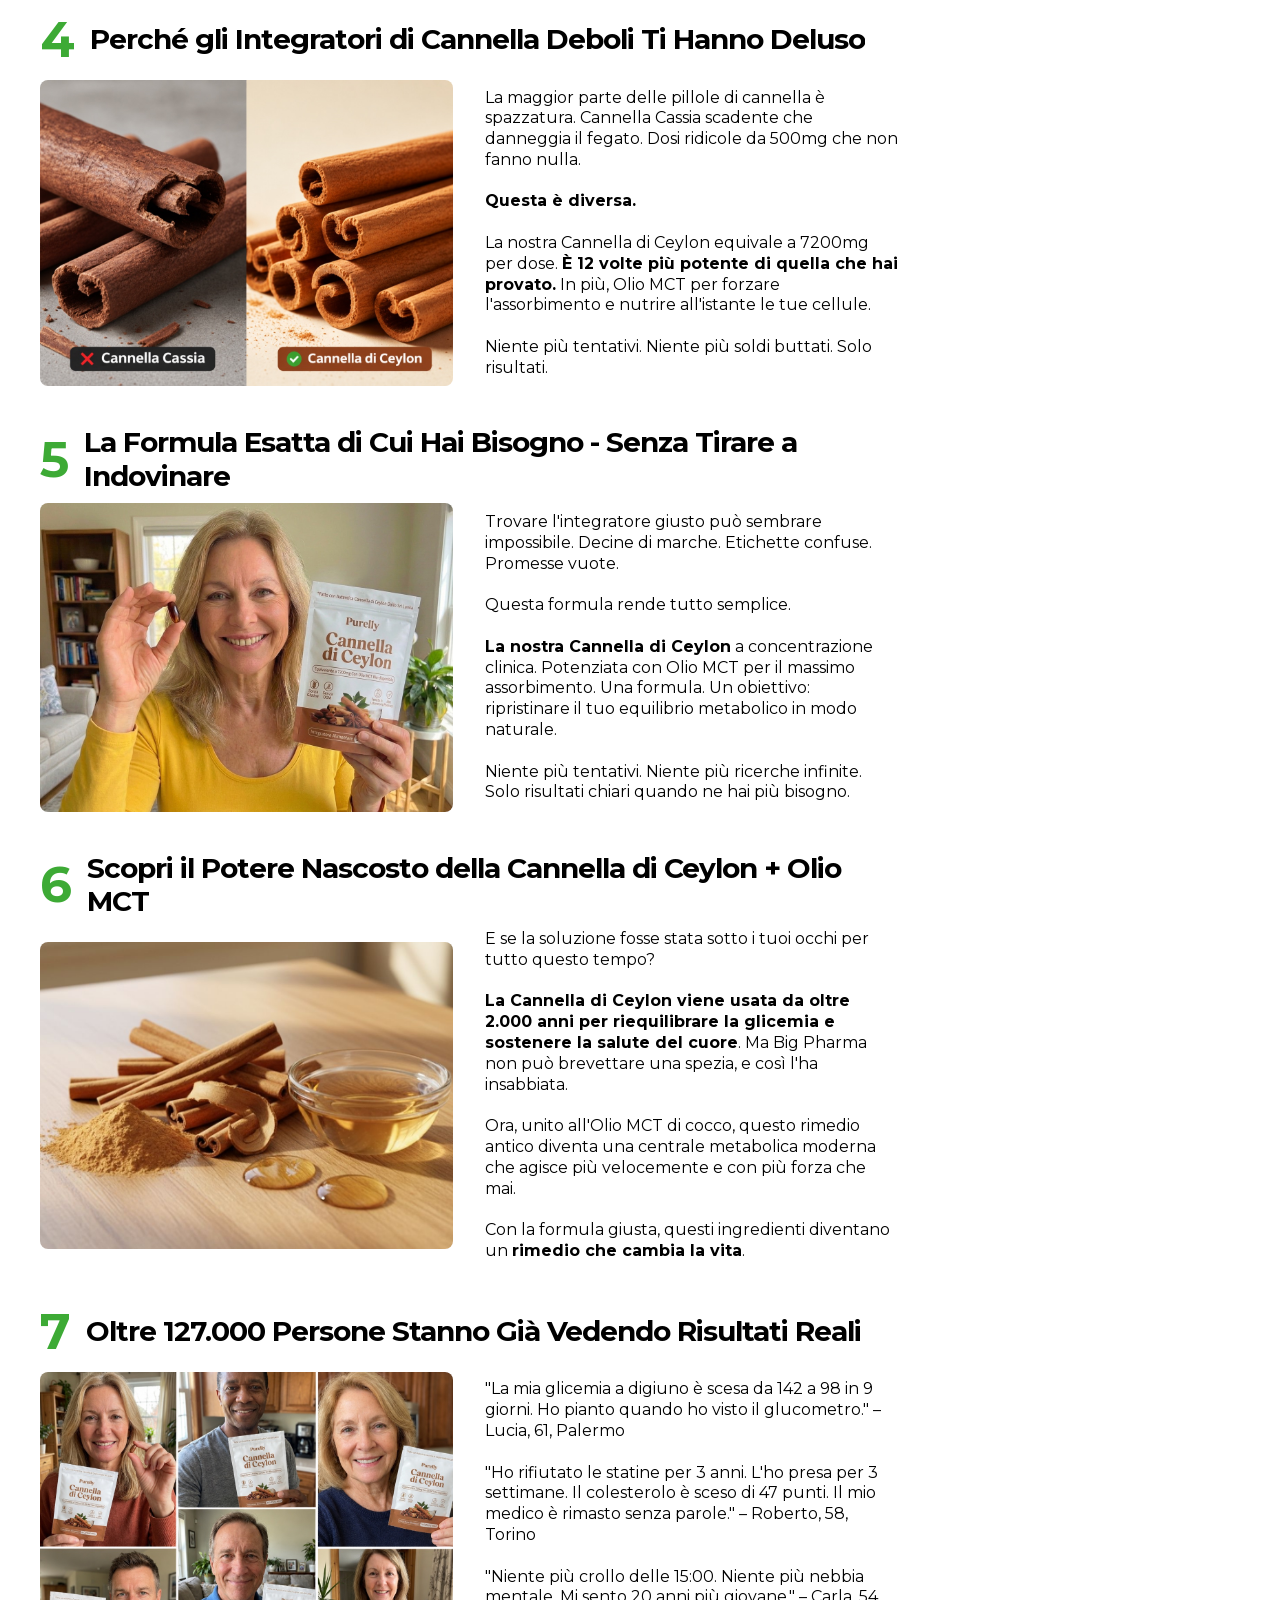
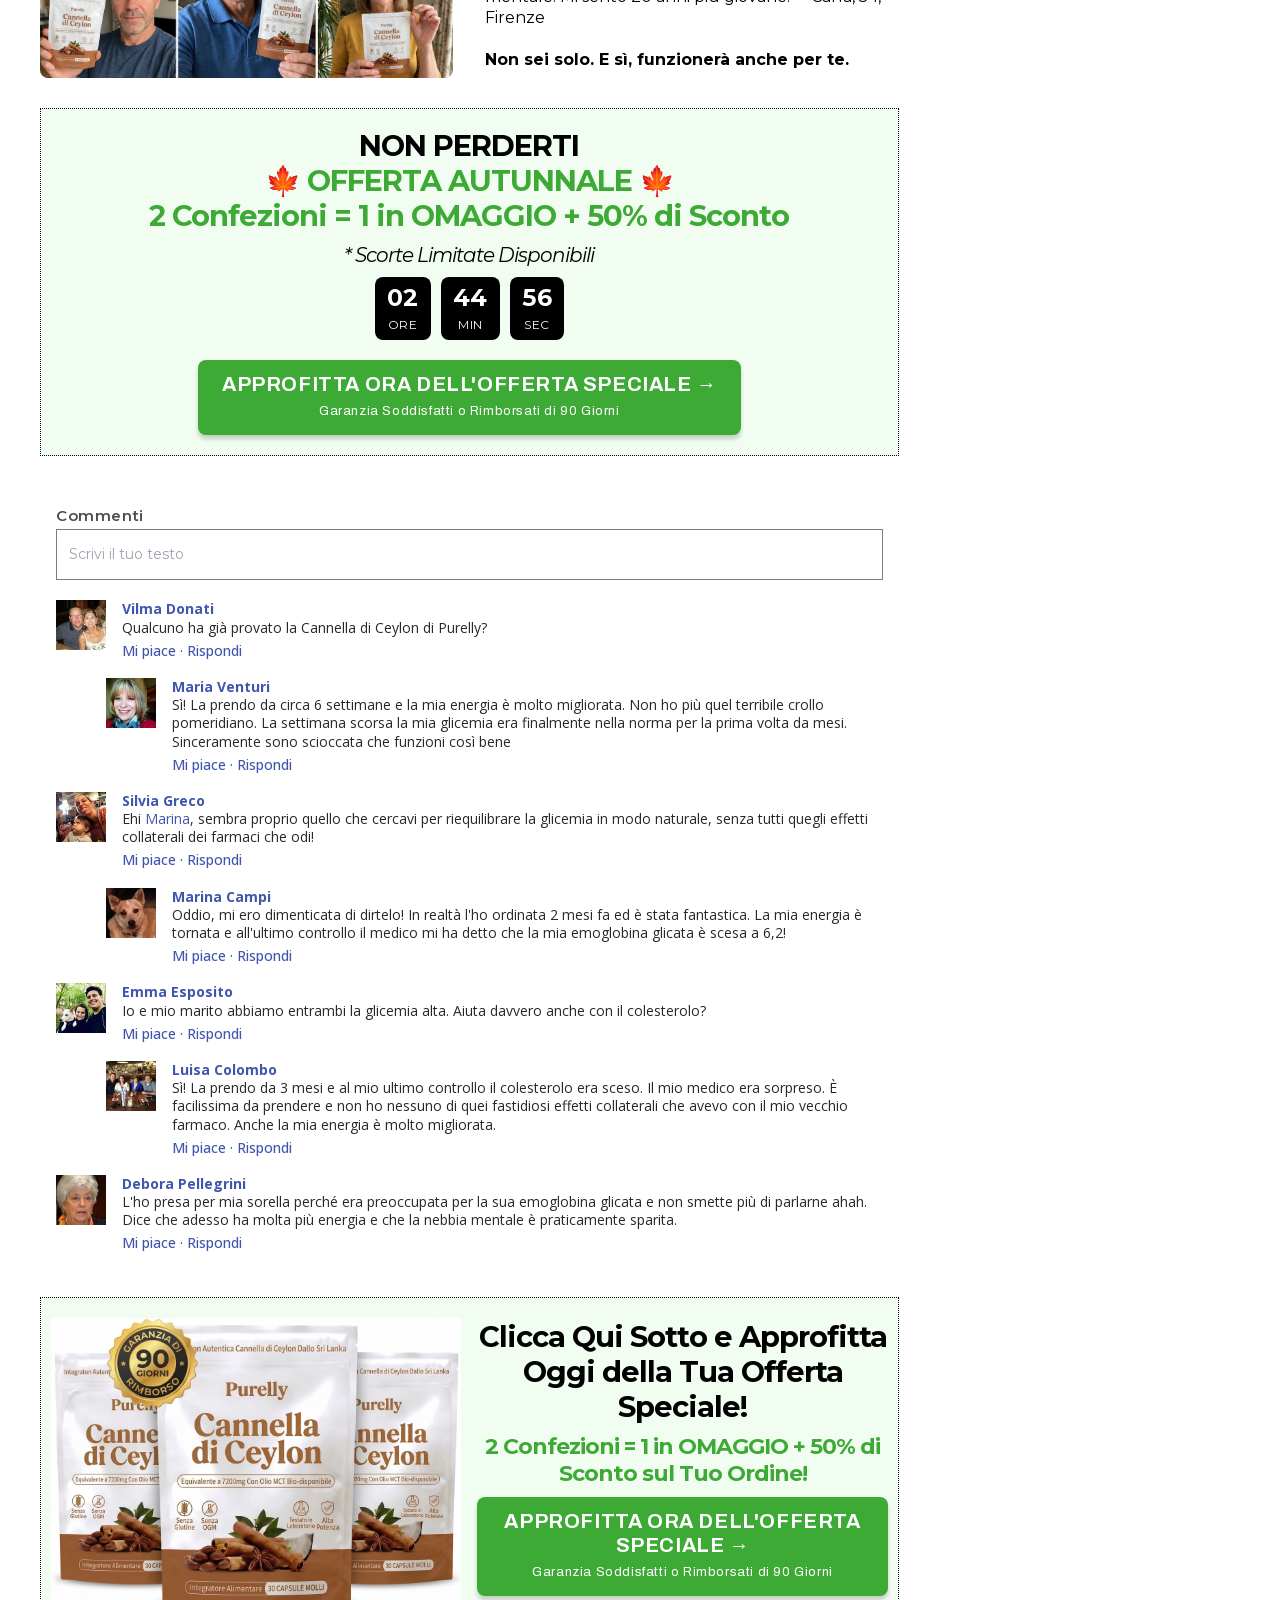
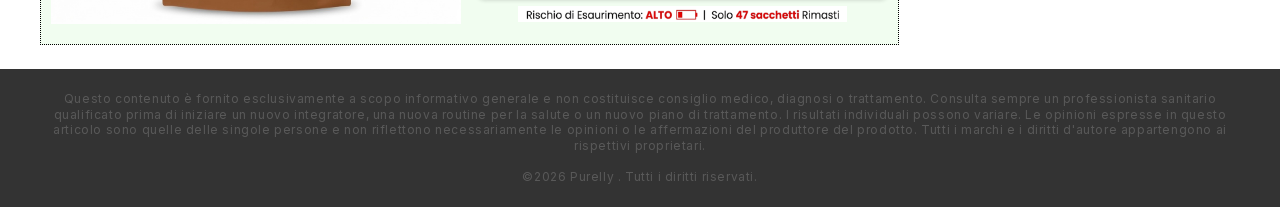
==== commit f74c6fe5: "adv-02: oferta em italiano (+ 50% di Sconto) Co-Authored-By: Claude Opus 5.5 <noreply@anthropic.com>" ====
--- a/adv-02/index.html
+++ b/adv-02/index.html
@@ -2051,7 +2051,7 @@
 <div class="gdGhJrDu9x" data-id="gdGhJrDu9x" style="--ta:left;--bs:none;--bw:1px 1px 1px 1px;--bc:#121212;--shadow:none;--d:block;--d-mobile:block;--d-tablet:block;--op:100%;--op-mobile:100%;--pageType:GP_STATIC;--bblr:0px;--bbrr:0px;--btlr:0px;--btrr:0px;--mr-mobile:0px;--pt-mobile:0px;--pl-mobile:0px;--pb-mobile:0px;--pr-mobile:0px;--dynamic-source-color:#F4F4F4">
 <div class="gp-flex" style="--jc:left">
 <div class="gp-text-instant gp-text" data-gp-text="" style="--w:100%;--w-tablet:100%;--w-mobile:100%;--tdt:auto;--bblr:0px;--bbrr:0px;--btlr:0px;--btrr:0px;--ts:none;--ta:left;--ta-mobile:left;--line-clamp:unset;--line-clamp-tablet:unset;--line-clamp-mobile:unset;--ff:var(--g-font-Montserrat, 'Montserrat'), var(--g-font-body, body);--weight:400;--size:16px;--size-tablet:16px;--size-mobile:14px;--lh:130%;--lh-tablet:130%;--lh-mobile:150%;--ls:0px;--c:#242424;word-break:break-word;--bgc:transparent;--bgi:url();--bgp:50% 50%;--bgs:cover;--bgr:no-repeat;--bga:scroll;--pr-mobile:0px;overflow:hidden">
-<p><strong>🚨 </strong><span style="color:#D30000;"><strong>AGGIORNAMENTO: </strong></span>La Cannella di Ceylon 7200mg sta ANDANDO A RUBA più velocemente del previsto! Blocca il tuo ordine ORA per avere <strong>l'Offerta d'Autunno: 2 Confezioni = 1 in OMAGGIO + 50% Off</strong></p>
+<p><strong>🚨 </strong><span style="color:#D30000;"><strong>AGGIORNAMENTO: </strong></span>La Cannella di Ceylon 7200mg sta ANDANDO A RUBA più velocemente del previsto! Blocca il tuo ordine ORA per avere <strong>l'Offerta d'Autunno: 2 Confezioni = 1 in OMAGGIO + 50% di Sconto</strong></p>
 </div>
 </div>
 </div>
@@ -2346,7 +2346,7 @@
 </div>
 </gp-row>
 </div>
-</gp-row><div class="pl-cta1"><a class="pl-btn" href="https://purelywell.online/products/cannella-di-ceylon-equivalente-a-7200-mg-con-olio-mct">SCOPRI L'OFFERTA D'AUTUNNO →<small>2 Confezioni = 1 in OMAGGIO + 50% Off · Garanzia 90 Giorni</small></a></div>
+</gp-row><div class="pl-cta1"><a class="pl-btn" href="https://purelywell.online/products/cannella-di-ceylon-equivalente-a-7200-mg-con-olio-mct">SCOPRI L'OFFERTA D'AUTUNNO →<small>2 Confezioni = 1 in OMAGGIO + 50% di Sconto · Garanzia 90 Giorni</small></a></div>
 
 <gp-row class="g20sShWEEp gp-relative gp-mx-auto gp-mb-0 gp-grid gp-max-w-full gp-transition-colors gp-duration-200 gp-ease-in-out [&amp;_*]:gp-max-w-full gp-grid-rows-[1fr]" data-id="g20sShWEEp" data-same-height-subgrid-container="" id="g20sShWEEp" style="--bs:none;--d:grid;--d-mobile:grid;--d-tablet:grid;--op:100%;--pageType:GP_STATIC;--bblr:0px;--bbrr:0px;--btlr:0px;--btrr:0px;--mt:10px;--mb:30px;--pt:0px;--pl:0px;--pb:0px;--pr:0px;--mt-mobile:10px;--mb-mobile:30px;--pt-mobile:0px;--pl-mobile:0px;--pb-mobile:0px;--pr-mobile:0px;--mb-tablet:20px;--pt-tablet:10px;--pl-tablet:10px;--pb-tablet:10px;--pr-tablet:10px;--cg:16px;--rg:0px;--gtc:minmax(0, 12fr);--w:var(--g-ct-w, 1200px);--h:auto;--bgc:#FFFFFF;--bgi:url();--bgp:50% 50%;--bgs:cover;--bgr:no-repeat;--bga:scroll;--pc:start">
 
@@ -2494,7 +2494,7 @@
 <div class="gFrQ7TMB01" data-id="gFrQ7TMB01" style="--ta:left;--bs:none;--bw:1px 1px 1px 1px;--bc:#121212;--shadow:none;--d:block;--d-mobile:block;--d-tablet:block;--op:100%;--op-mobile:100%;--op-tablet:100%;--pageType:GP_STATIC;--bblr:0px;--bbrr:0px;--btlr:0px;--btrr:0px;--mb:0px;--pt:0px;--pl:0px;--pb:0px;--pr:0px;--mb-mobile:0px;--pt-mobile:0px;--pl-mobile:0px;--pb-mobile:0px;--pr-mobile:0px;--mb-tablet:5px;--pt-tablet:0px;--pl-tablet:0px;--pb-tablet:0px;--pr-tablet:0px;--dynamic-source-color:#F4F4F4">
 <div class="gp-flex" style="--jc:left">
 <h1 class="gp-text-instant gp-text" data-gp-text="" style="--w:100%;--w-tablet:100%;--w-mobile:100%;--tdt:auto;--bblr:0px;--bbrr:0px;--btlr:0px;--btrr:0px;--ts:none;--ta:center;--ta-tablet:center;--ta-mobile:center;--ff:var(--g-font-Montserrat, 'Montserrat'), var(--g-font-heading, heading);--size:29px;--size-tablet:25px;--size-mobile:20px;--lh:120%;--lh-tablet:130%;--lh-mobile:120%;--ls:-1px;--weight:bold;--c:#3DAA35;word-break:break-word;--bgc:transparent;--bgi:url();--bgp:50% 50%;--bgs:cover;--bgr:no-repeat;--bga:scroll;overflow:hidden">
-          2 Confezioni = 1 in OMAGGIO + 50% Off
+          2 Confezioni = 1 in OMAGGIO + 50% di Sconto
         </h1>
 </div>
 </div>
@@ -2869,7 +2869,7 @@
 <div class="guEQvahleS" data-id="guEQvahleS" style="--ta:left;--bs:none;--bw:1px 1px 1px 1px;--bc:#121212;--shadow:none;--d:block;--d-mobile:block;--d-tablet:block;--op:100%;--op-mobile:100%;--op-tablet:100%;--pageType:GP_STATIC;--bblr:0px;--bbrr:0px;--btlr:0px;--btrr:0px;--mb:0px;--pt:0px;--pl:0px;--pb:0px;--pr:0px;--mb-mobile:0px;--pt-mobile:0px;--pl-mobile:0px;--pb-mobile:0px;--pr-mobile:0px;--mb-tablet:5px;--pt-tablet:0px;--pl-tablet:0px;--pb-tablet:0px;--pr-tablet:0px;--dynamic-source-color:#F4F4F4">
 <div class="gp-flex" style="--jc:left">
 <h1 class="gp-text-instant gp-text" data-gp-text="" style="--w:100%;--w-tablet:100%;--w-mobile:100%;--tdt:auto;--bblr:0px;--bbrr:0px;--btlr:0px;--btrr:0px;--ts:none;--ta:center;--ta-tablet:center;--ta-mobile:center;--ff:var(--g-font-Montserrat, 'Montserrat'), var(--g-font-heading, heading);--size:29px;--size-tablet:25px;--size-mobile:20px;--lh:120%;--lh-tablet:130%;--lh-mobile:120%;--ls:-1px;--weight:bold;--c:#3DAA35;word-break:break-word;--bgc:transparent;--bgi:url();--bgp:50% 50%;--bgs:cover;--bgr:no-repeat;--bga:scroll;overflow:hidden">
-          2 Confezioni = 1 in OMAGGIO + 50% Off
+          2 Confezioni = 1 in OMAGGIO + 50% di Sconto
         </h1>
 </div>
 </div>
@@ -3364,7 +3364,7 @@
 <div class="gwnV9YkyGP" data-id="gwnV9YkyGP" style="--ta:left;--bs:none;--bw:1px 1px 1px 1px;--bc:#121212;--shadow:none;--d:block;--d-mobile:block;--d-tablet:block;--op:100%;--op-mobile:100%;--op-tablet:100%;--pageType:GP_STATIC;--bblr:0px;--bbrr:0px;--btlr:0px;--btrr:0px;--pt:0px;--pl:0px;--pb:0px;--pr:0px;--mb-mobile:0px;--pt-mobile:0px;--pl-mobile:0px;--pb-mobile:0px;--pr-mobile:0px;--mb-tablet:5px;--pt-tablet:0px;--pl-tablet:0px;--pb-tablet:0px;--pr-tablet:0px;--dynamic-source-color:#F4F4F4">
 <div class="gp-flex" style="--jc:left">
 <h1 class="gp-text-instant gp-text" data-gp-text="" style="--w:100%;--w-tablet:100%;--w-mobile:100%;--tdt:auto;--bblr:0px;--bbrr:0px;--btlr:0px;--btrr:0px;--ts:none;--ta:center;--ta-tablet:center;--ta-mobile:center;--ff:var(--g-font-Montserrat, 'Montserrat'), var(--g-font-heading, heading);--size:22px;--size-tablet:20px;--size-mobile:21px;--lh:120%;--lh-tablet:130%;--lh-mobile:120%;--ls:-1px;--weight:bold;--c:#3DAA35;word-break:break-word;--bgc:transparent;--bgi:url();--bgp:50% 50%;--bgs:cover;--bgr:no-repeat;--bga:scroll;overflow:hidden">
-          2 Confezioni = 1 in OMAGGIO + 50% Off sul Tuo Ordine!
+          2 Confezioni = 1 in OMAGGIO + 50% di Sconto sul Tuo Ordine!
         </h1>
 </div>
 </div>
@@ -3469,10 +3469,10 @@
     
     
   }</style>
-<a aria-label="&lt;p&gt;&lt;strong&gt;➜ 2 CONFEZIONI = 1 IN OMAGGIO + 50% OFF!&lt;/strong&gt;&lt;/p&gt;" class="gvI1e5rCbZ gp-text-center gp-button-base gp-group gp-relative gp-inline-flex gp-max-w-full gp-items-center gp-justify-center gp-no-underline gp-transition-colors gp-duration-200 disabled:gp-btn-disabled disabled:gp-opacity-30 gp-text-g-text-3" data-id="gvI1e5rCbZ" data-state="idle" dataid="gvI1e5rCbZ" href="https://purelywell.online/products/cannella-di-ceylon-equivalente-a-7200-mg-con-olio-mct" style="--w:100%;--w-tablet:100%;--w-mobile:100%;--h:Auto;--h-tablet:Auto;--h-mobile:Auto;--pl:4px;--pr:4px;--pt:12px;--pb:12px;--pl-tablet:4px;--pr-tablet:4px;--pt-tablet:12px;--pb-tablet:12px;--pl-mobile:4px;--pr-mobile:4px;--pt-mobile:12px;--pb-mobile:12px;--bblr:8px;--bbrr:8px;--btlr:8px;--btrr:8px;--hvr-bblr:8px;--hvr-bbrr:8px;--hvr-btlr:8px;--hvr-btrr:8px;--shadow:2.4492935982947064e-16px 4px 4px 0px rgba(18, 18, 18, 0.2);--hvr-bg:#146D0E;--bg:#3DAA35;--c:var(--g-c-text-3, text-3);--ff:var(--g-font-Archivo, 'Archivo'), var(--g-font-body, body);--weight:400;--size:20px;--size-tablet:16px;--size-mobile:17px;--lh:120%;--lh-tablet:130%;--lh-mobile:130%" target="">
+<a aria-label="&lt;p&gt;&lt;strong&gt;➜ 2 CONFEZIONI = 1 IN OMAGGIO + 50% DI SCONTO!&lt;/strong&gt;&lt;/p&gt;" class="gvI1e5rCbZ gp-text-center gp-button-base gp-group gp-relative gp-inline-flex gp-max-w-full gp-items-center gp-justify-center gp-no-underline gp-transition-colors gp-duration-200 disabled:gp-btn-disabled disabled:gp-opacity-30 gp-text-g-text-3" data-id="gvI1e5rCbZ" data-state="idle" dataid="gvI1e5rCbZ" href="https://purelywell.online/products/cannella-di-ceylon-equivalente-a-7200-mg-con-olio-mct" style="--w:100%;--w-tablet:100%;--w-mobile:100%;--h:Auto;--h-tablet:Auto;--h-mobile:Auto;--pl:4px;--pr:4px;--pt:12px;--pb:12px;--pl-tablet:4px;--pr-tablet:4px;--pt-tablet:12px;--pb-tablet:12px;--pl-mobile:4px;--pr-mobile:4px;--pt-mobile:12px;--pb-mobile:12px;--bblr:8px;--bbrr:8px;--btlr:8px;--btrr:8px;--hvr-bblr:8px;--hvr-bbrr:8px;--hvr-btlr:8px;--hvr-btrr:8px;--shadow:2.4492935982947064e-16px 4px 4px 0px rgba(18, 18, 18, 0.2);--hvr-bg:#146D0E;--bg:#3DAA35;--c:var(--g-c-text-3, text-3);--ff:var(--g-font-Archivo, 'Archivo'), var(--g-font-body, body);--weight:400;--size:20px;--size-tablet:16px;--size-mobile:17px;--lh:120%;--lh-tablet:130%;--lh-mobile:130%" target="">
 <div class="gp-inline-flex">
 <span class="gp-content-product-button group-active/button:!gp-text-inherit gp-relative gp-flex gp-h-full gp-items-center gp-overflow-hidden gp-break-words group-data-[state=loading]:gp-invisible [&amp;_p]:gp-whitespace-pre-line gp-text button-text" data-gp-text="" style="--ff:var(--g-font-Archivo, 'Archivo'), var(--g-font-body, body);--weight:400;--size:20px;--size-tablet:16px;--size-mobile:17px;--lh:120%;--lh-tablet:130%;--lh-mobile:130%;--ts:none;word-break:break-word">
-<p><strong>➜ 2 CONFEZIONI = 1 IN OMAGGIO + 50% OFF!</strong></p>
+<p><strong>➜ 2 CONFEZIONI = 1 IN OMAGGIO + 50% DI SCONTO!</strong></p>
 </span>
 </div>
 </a>
@@ -3646,7 +3646,7 @@
  body.pl-sticky-pad{padding-bottom:72px}
 }
 </style>
-<div class="pl-sticky" id="pl-sticky"><div class="t">🍁 Offerta Autunnale<span>2 Confezioni = 1 in OMAGGIO + 50% Off</span></div><a href="https://purelywell.online/products/cannella-di-ceylon-equivalente-a-7200-mg-con-olio-mct">APPROFITTA →</a></div>
+<div class="pl-sticky" id="pl-sticky"><div class="t">🍁 Offerta Autunnale<span>2 Confezioni = 1 in OMAGGIO + 50% di Sconto</span></div><a href="https://purelywell.online/products/cannella-di-ceylon-equivalente-a-7200-mg-con-olio-mct">APPROFITTA →</a></div>
 <script>
 /* Barra fixa (mobile): aparece depois de rolar ~400px */
 (function(){var b=document.getElementById("pl-sticky");if(!b)return;document.body.classList.add("pl-sticky-pad");
